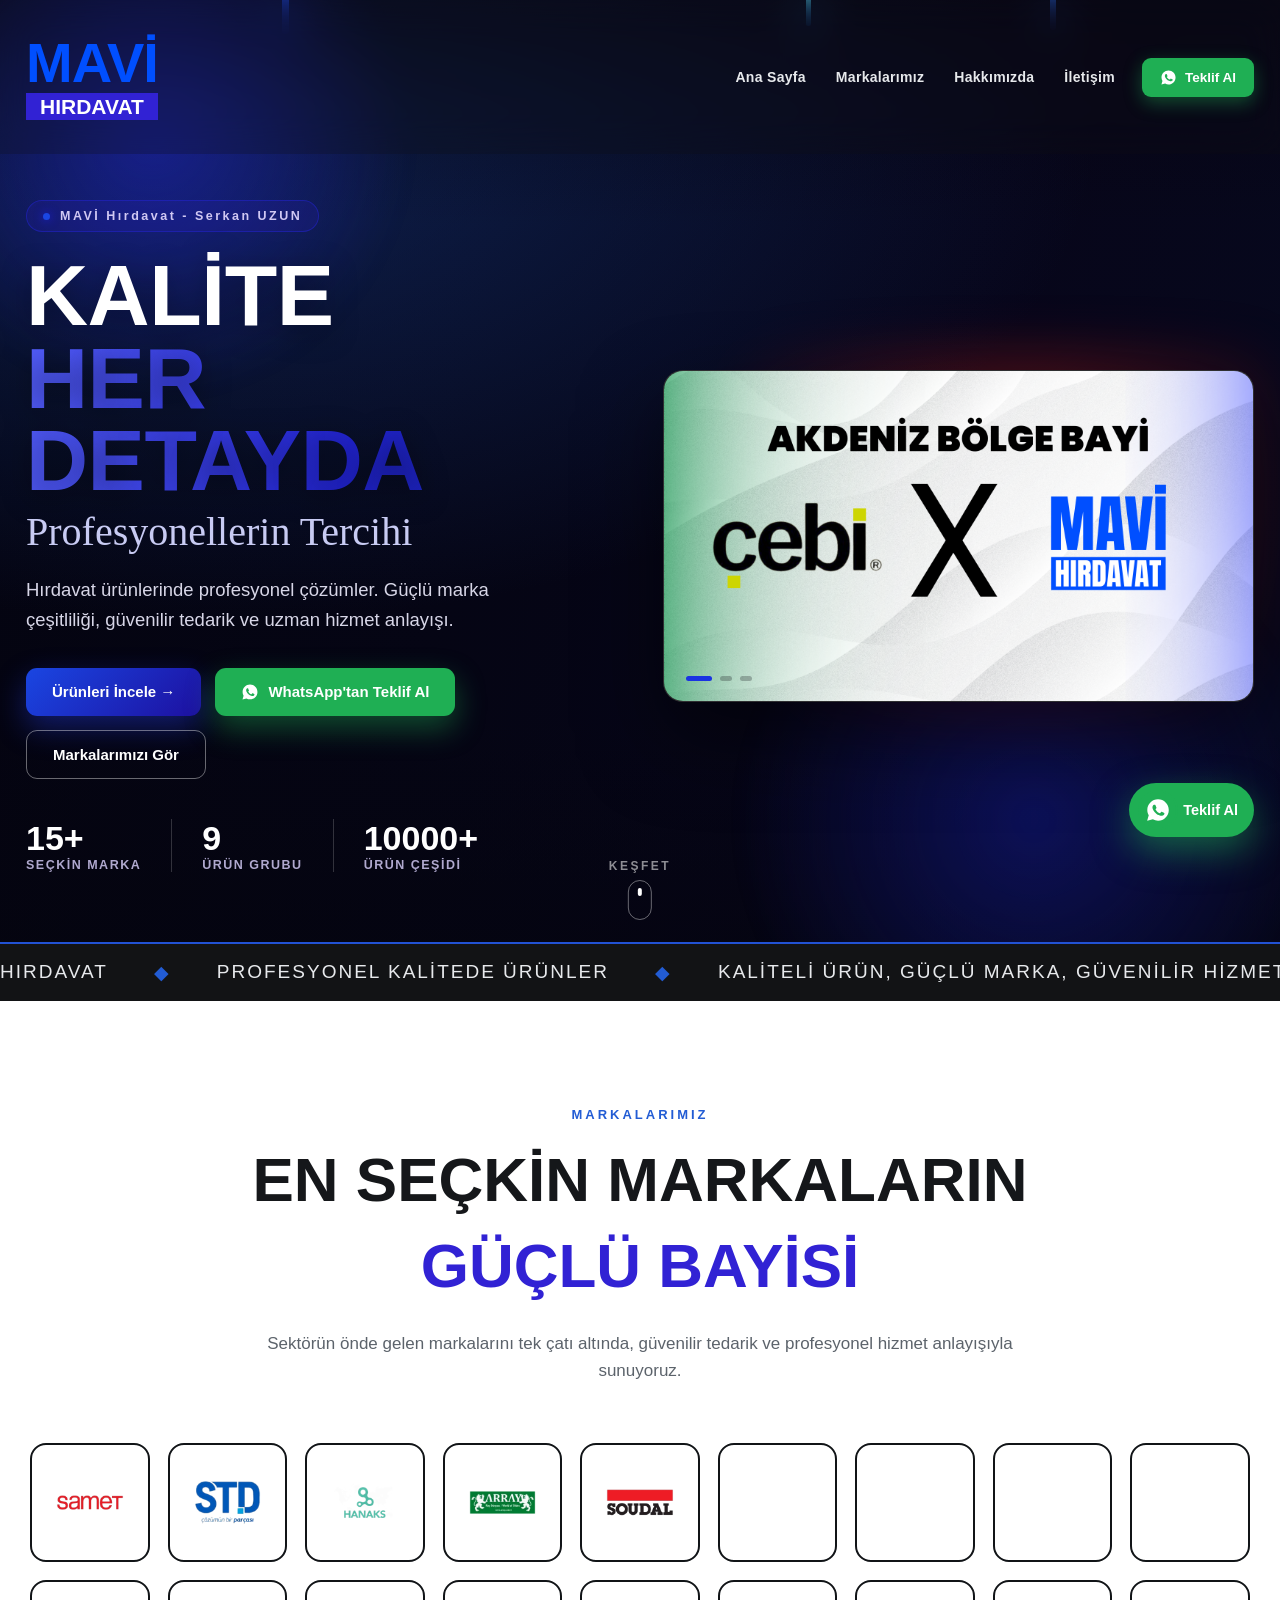
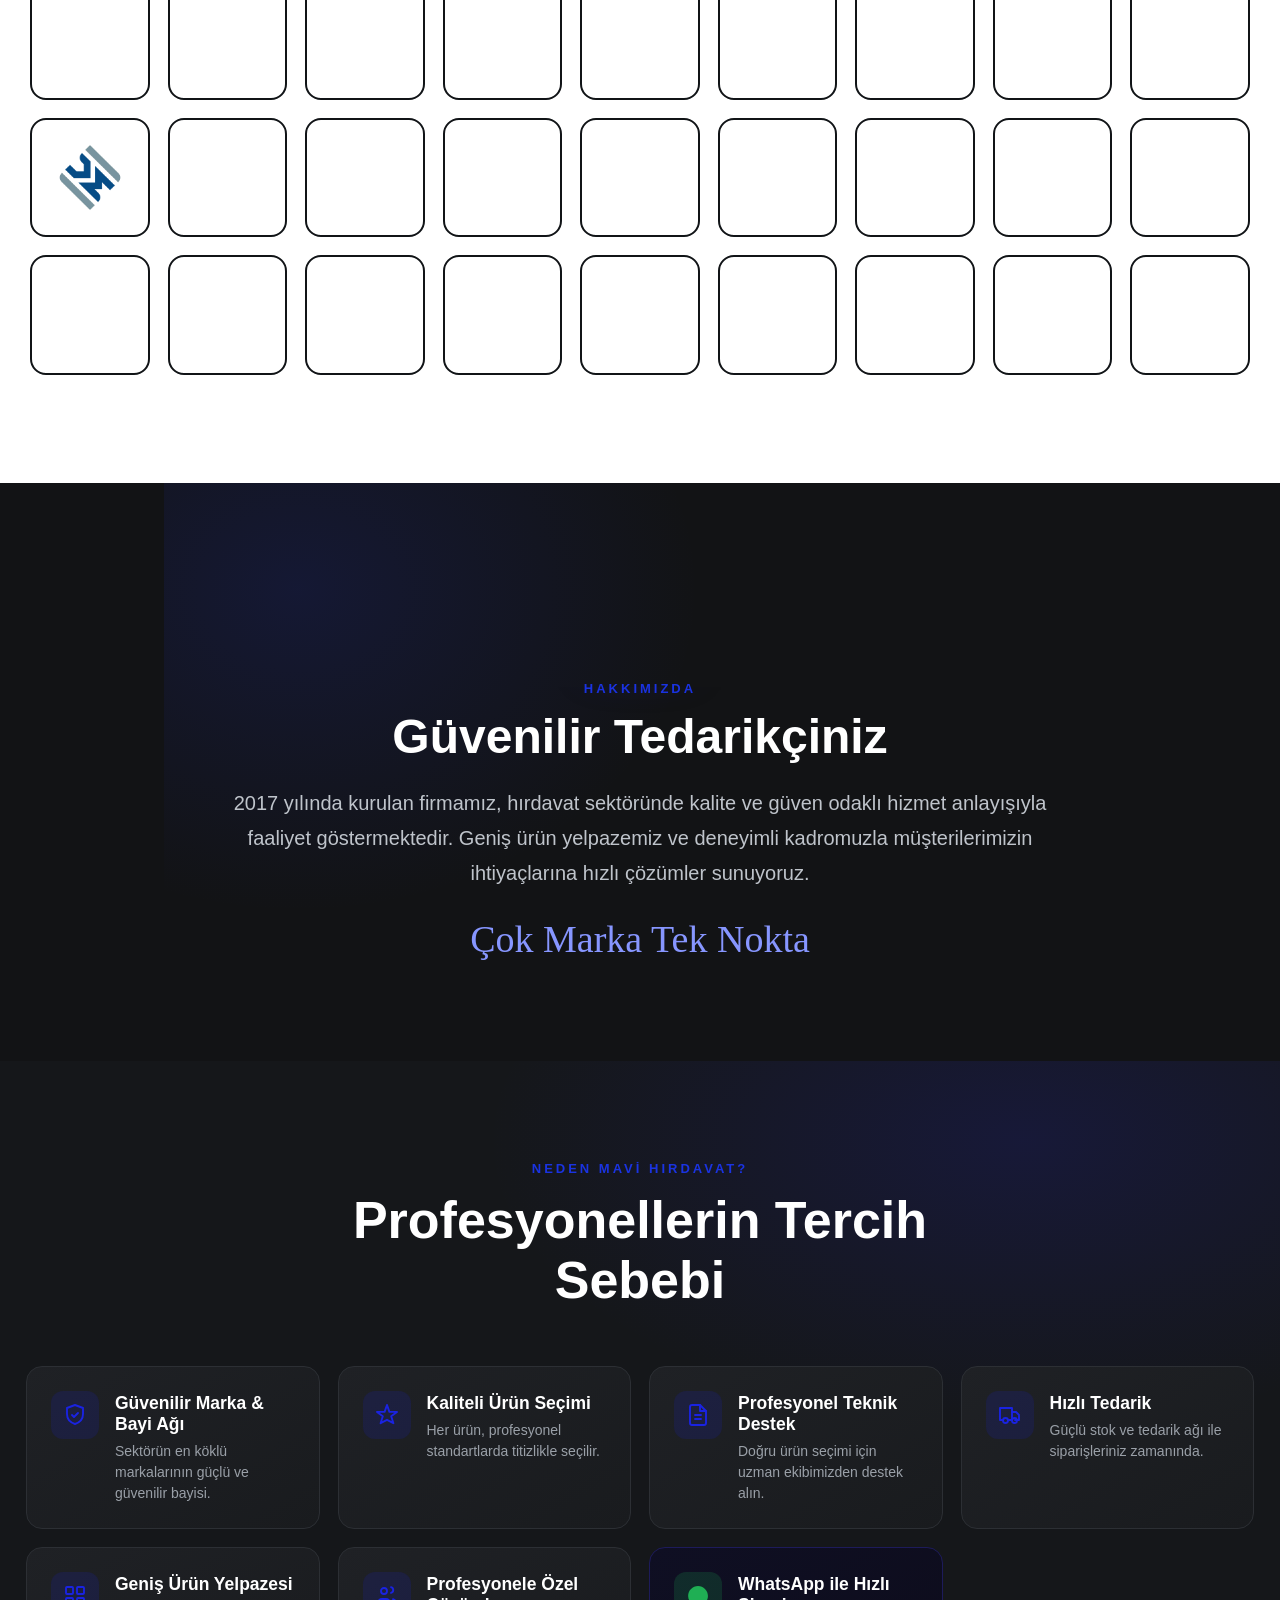
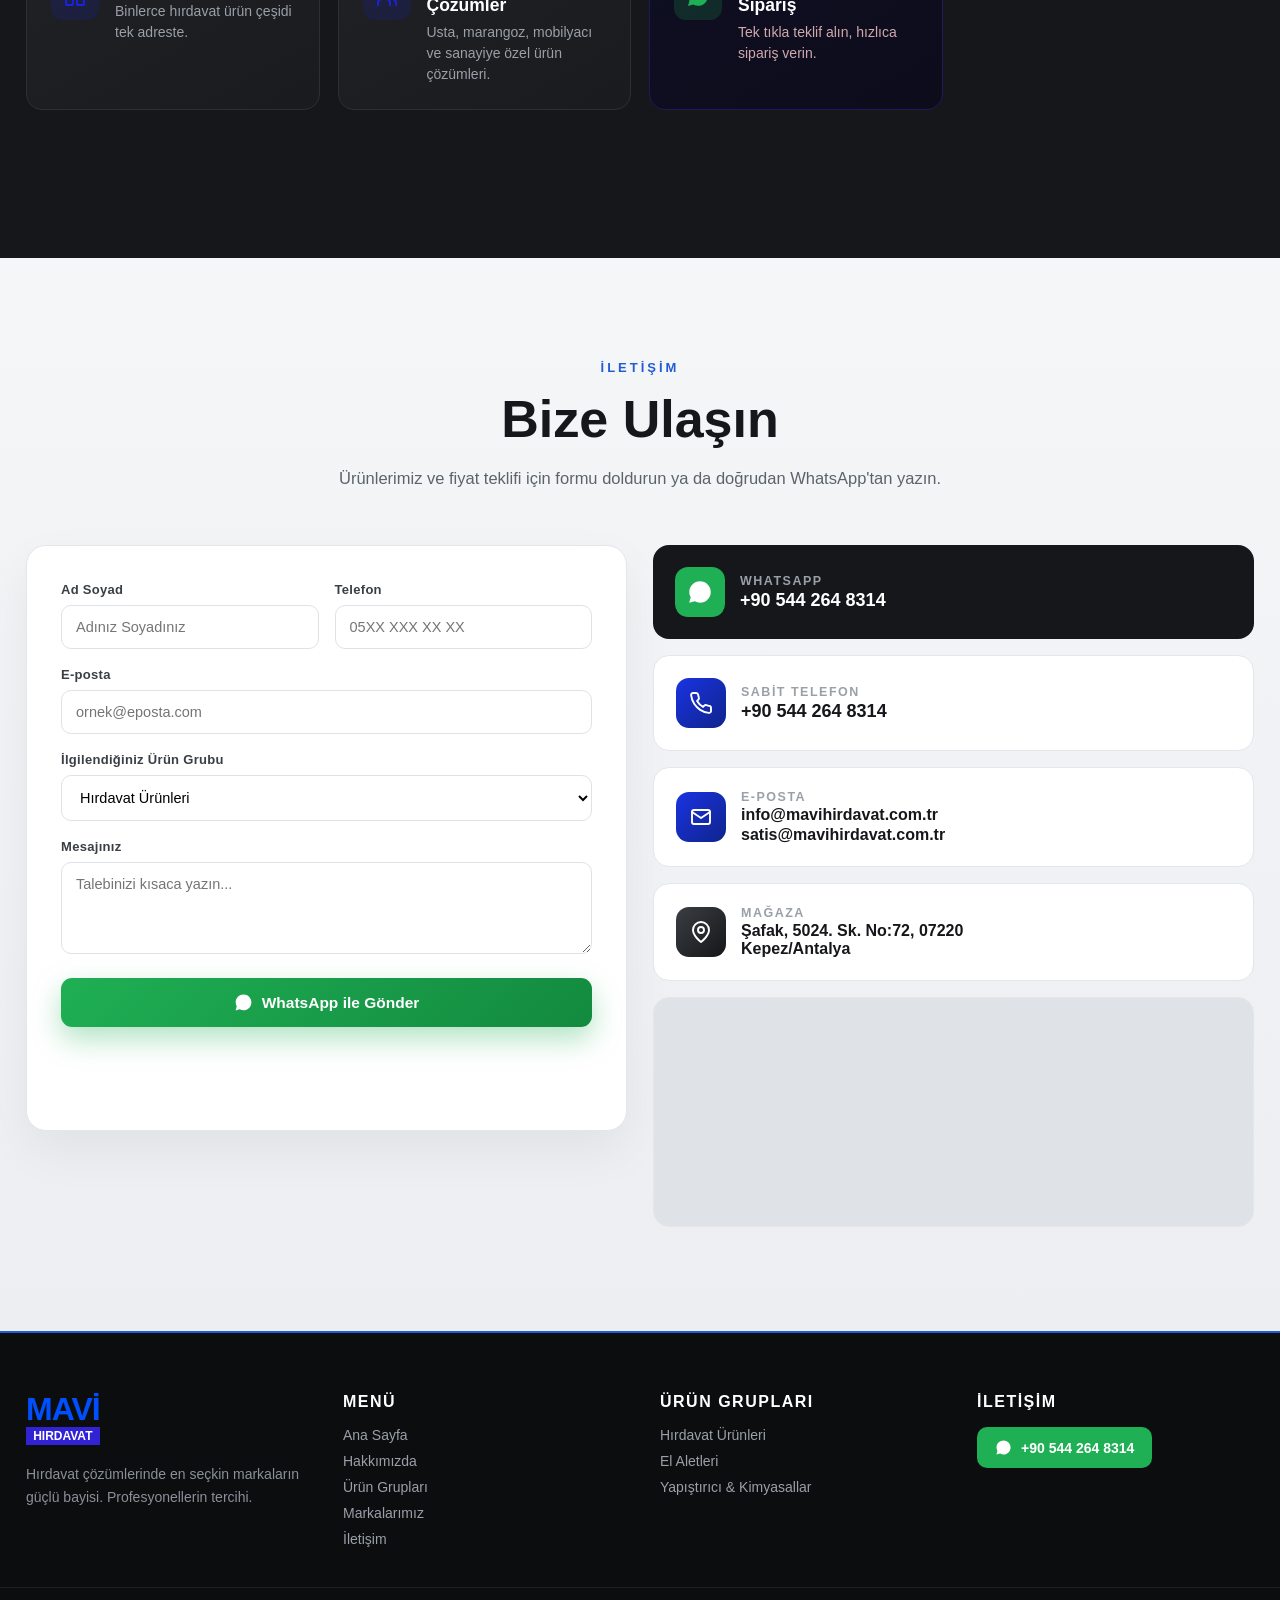
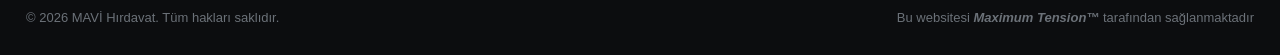
==== index.html @ cc76147e "2026/09/12 Update theme color meta tag in index.html" ====
<!DOCTYPE html>
<!--#################################-->
<!--#        Maximum Tension        #-->
<!--#################################-->
<!--#\ \ \ \-__\ \ \ \ \ \ __- \ \ \#-->
<!--# \ : \ \:!1!-_ \ \_-!1!: \ \:\ #-->
<!--#\ \:: \ \ \ \ \ \ \ \ \ \ \:: \#-->
<!--# \ :!: \ \:\:: : : \:\ ::::!:\ #-->
<!--#\ \ :!:: :!:!1:!:!::1:::!!!:\ \#-->
<!--# \ \::!::!!1001010!:!11!!::\ \ #-->
<!--#\ \ :!1!!11000000000011!!:\ \ \#-->
<!--# \ \ ::::!!!1!!1!!!1!!!::\ \ \ #-->
<!--#\ \ \ \ ::::!::!:::!::::\ \ \ \#-->
<!--#################################-->
<!--# . . . Page: index . . . . . . #-->
<!--# Programmer: Teoman Deniz. . . #-->
<!--#_______________________________#-->
<!--#| Copyright | Maximum Tension |#-->
<!--#|___________|_________________|#-->
<!--#|   License | MIT             |#-->
<!--#|___________|_________________|#-->
<!--#|    Create | 2026/09/12      |#-->
<!--#|___________|_________________|#-->
<!--#|    Update | 2026/09/12      |#-->
<!--#|___________|_________________|#-->
<!--#################################-->
<html lang="tr">
 <head>
  <meta charset="utf-8"/>
  <meta http-equiv="content-type" content="text/html; charset=utf-8"/>
  <meta http-equiv="content-language" content="en"/>
  <meta http-equiv="x-ua-compatible" content="ie=11"/>
  <meta name="viewport" content="width=device-width, initial-scale=1.0"/>
  <meta name="title" content="Mavi Hırdavat | Hırdavat ve Yapı Malzemeleri"/>
  <title>Mavi Hırdavat | Hırdavat ve Yapı Malzemeleri</title>
  <meta name="robots" content="all"/>
  <meta name="distribution" content="global"/>
  <meta name="rating" content="general"/>
  <meta name="revisit-after" content="1"/>
  <meta name="keywords" content="mavi hırdavat, hırdavat Antalya, Antalya hırdavat, hırdavat malzemeleri, yapı malzemeleri Antalya, el aletleri Antalya, inşaat malzemeleri, kilitler, kapı kolları, mobilya aksesuarları, vida ve bağlantı elemanları, hırdavat ürünleri"/>
  <meta name="description" content="Mavi Hırdavat, Antalya'da kaliteli hırdavat, el aletleri, yapı malzemeleri, kapı kolları, kilitler ve mobilya aksesuarları sunar. Ürünlerimizi keşfedin ve bizimle iletişime geçin."/>
  <meta name="copyright" content="© 2026, Mavi Hırdavat All Rights Reserved."/>
  <meta name="author" content="Teoman Deniz"/>
  <meta name="generator" content="mavihirdavat.com.tr"/>
  <link ID="favicon" rel="icon" type="image/x-icon" href="favicons/favicon.ico"/>
  <meta name="theme-color" media="(prefers-color-scheme: light)" content="#1F36F2"/>
  <meta name="theme-color" media="(prefers-color-scheme: dark)" content="#140EC2"/>
  <link rel="manifest" href="favicons/manifest.json" crossorigin="use-credentials"/>
  <meta name="mobile-web-app-capable" content="yes"/>
  <meta name="theme-color" content="#1F36F2"/>
  <meta name="application-name" content="Mavi Hırdavat"/>
  <link rel="apple-touch-icon" sizes="1024x1024" href="favicons/favicon-1024x1024.png"/>
  <meta name="apple-mobile-web-app-capable" content="yes"/>
  <meta name="apple-mobile-web-app-status-bar-style" content="black-translucent"/>
  <meta name="apple-mobile-web-app-title" content="Mavi Hırdavat"/>
  <link rel="apple-touch-startup-image" media="(device-width: 320px) and (device-height: 568px) and (-webkit-device-pixel-ratio: 2) and (orientation: portrait)" href="favicons/apple-touch-startup-image-640x1136.png"/>
  <link rel="apple-touch-startup-image" media="(device-width: 320px) and (device-height: 568px) and (-webkit-device-pixel-ratio: 2) and (orientation: landscape)" href="favicons/apple-touch-startup-image-1136x640.png"/>
  <link rel="apple-touch-startup-image" media="(device-width: 375px) and (device-height: 667px) and (-webkit-device-pixel-ratio: 2) and (orientation: portrait)" href="favicons/apple-touch-startup-image-750x1334.png"/>
  <link rel="apple-touch-startup-image" media="(device-width: 375px) and (device-height: 667px) and (-webkit-device-pixel-ratio: 2) and (orientation: landscape)" href="favicons/apple-touch-startup-image-1334x750.png"/>
  <link rel="apple-touch-startup-image" media="(device-width: 375px) and (device-height: 812px) and (-webkit-device-pixel-ratio: 3) and (orientation: portrait)" href="favicons/apple-touch-startup-image-1125x2436.png"/>
  <link rel="apple-touch-startup-image" media="(device-width: 375px) and (device-height: 812px) and (-webkit-device-pixel-ratio: 3) and (orientation: landscape)" href="favicons/apple-touch-startup-image-2436x1125.png"/>
  <link rel="apple-touch-startup-image" media="(device-width: 390px) and (device-height: 844px) and (-webkit-device-pixel-ratio: 3) and (orientation: portrait)" href="favicons/apple-touch-startup-image-1170x2532.png"/>
  <link rel="apple-touch-startup-image" media="(device-width: 390px) and (device-height: 844px) and (-webkit-device-pixel-ratio: 3) and (orientation: landscape)" href="favicons/apple-touch-startup-image-2532x1170.png"/>
  <link rel="apple-touch-startup-image" media="(device-width: 393px) and (device-height: 852px) and (-webkit-device-pixel-ratio: 3) and (orientation: portrait)" href="favicons/apple-touch-startup-image-1179x2556.png"/>
  <link rel="apple-touch-startup-image" media="(device-width: 393px) and (device-height: 852px) and (-webkit-device-pixel-ratio: 3) and (orientation: landscape)" href="favicons/apple-touch-startup-image-2556x1179.png"/>
  <link rel="apple-touch-startup-image" media="(device-width: 414px) and (device-height: 896px) and (-webkit-device-pixel-ratio: 2) and (orientation: portrait)" href="favicons/apple-touch-startup-image-828x1792.png"/>
  <link rel="apple-touch-startup-image" media="(device-width: 414px) and (device-height: 896px) and (-webkit-device-pixel-ratio: 2) and (orientation: landscape)" href="favicons/apple-touch-startup-image-1792x828.png"/>
  <link rel="apple-touch-startup-image" media="(device-width: 414px) and (device-height: 896px) and (-webkit-device-pixel-ratio: 3) and (orientation: portrait)" href="favicons/apple-touch-startup-image-1242x2688.png"/>
  <link rel="apple-touch-startup-image" media="(device-width: 414px) and (device-height: 896px) and (-webkit-device-pixel-ratio: 3) and (orientation: landscape)" href="favicons/apple-touch-startup-image-2688x1242.png"/>
  <link rel="apple-touch-startup-image" media="(device-width: 414px) and (device-height: 736px) and (-webkit-device-pixel-ratio: 3) and (orientation: portrait)" href="favicons/apple-touch-startup-image-1242x2208.png"/>
  <link rel="apple-touch-startup-image" media="(device-width: 414px) and (device-height: 736px) and (-webkit-device-pixel-ratio: 3) and (orientation: landscape)" href="favicons/apple-touch-startup-image-2208x1242.png"/>
  <link rel="apple-touch-startup-image" media="(device-width: 428px) and (device-height: 926px) and (-webkit-device-pixel-ratio: 3) and (orientation: portrait)" href="favicons/apple-touch-startup-image-1284x2778.png"/>
  <link rel="apple-touch-startup-image" media="(device-width: 428px) and (device-height: 926px) and (-webkit-device-pixel-ratio: 3) and (orientation: landscape)" href="favicons/apple-touch-startup-image-2778x1284.png"/>
  <link rel="apple-touch-startup-image" media="(device-width: 430px) and (device-height: 932px) and (-webkit-device-pixel-ratio: 3) and (orientation: portrait)" href="favicons/apple-touch-startup-image-1290x2796.png"/>
  <link rel="apple-touch-startup-image" media="(device-width: 430px) and (device-height: 932px) and (-webkit-device-pixel-ratio: 3) and (orientation: landscape)" href="favicons/apple-touch-startup-image-2796x1290.png"/>
  <link rel="apple-touch-startup-image" media="(device-width: 744px) and (device-height: 1133px) and (-webkit-device-pixel-ratio: 2) and (orientation: portrait)" href="favicons/apple-touch-startup-image-1488x2266.png"/>
  <link rel="apple-touch-startup-image" media="(device-width: 744px) and (device-height: 1133px) and (-webkit-device-pixel-ratio: 2) and (orientation: landscape)" href="favicons/apple-touch-startup-image-2266x1488.png"/>
  <link rel="apple-touch-startup-image" media="(device-width: 768px) and (device-height: 1024px) and (-webkit-device-pixel-ratio: 2) and (orientation: portrait)" href="favicons/apple-touch-startup-image-1536x2048.png"/>
  <link rel="apple-touch-startup-image" media="(device-width: 768px) and (device-height: 1024px) and (-webkit-device-pixel-ratio: 2) and (orientation: landscape)" href="favicons/apple-touch-startup-image-2048x1536.png"/>
  <link rel="apple-touch-startup-image" media="(device-width: 810px) and (device-height: 1080px) and (-webkit-device-pixel-ratio: 2) and (orientation: portrait)" href="favicons/apple-touch-startup-image-1620x2160.png"/>
  <link rel="apple-touch-startup-image" media="(device-width: 810px) and (device-height: 1080px) and (-webkit-device-pixel-ratio: 2) and (orientation: landscape)" href="favicons/apple-touch-startup-image-2160x1620.png"/>
  <link rel="apple-touch-startup-image" media="(device-width: 820px) and (device-height: 1080px) and (-webkit-device-pixel-ratio: 2) and (orientation: portrait)" href="favicons/apple-touch-startup-image-1640x2160.png"/>
  <link rel="apple-touch-startup-image" media="(device-width: 820px) and (device-height: 1080px) and (-webkit-device-pixel-ratio: 2) and (orientation: landscape)" href="favicons/apple-touch-startup-image-2160x1640.png"/>
  <link rel="apple-touch-startup-image" media="(device-width: 834px) and (device-height: 1194px) and (-webkit-device-pixel-ratio: 2) and (orientation: portrait)" href="favicons/apple-touch-startup-image-1668x2388.png"/>
  <link rel="apple-touch-startup-image" media="(device-width: 834px) and (device-height: 1194px) and (-webkit-device-pixel-ratio: 2) and (orientation: landscape)" href="favicons/apple-touch-startup-image-2388x1668.png"/>
  <link rel="apple-touch-startup-image" media="(device-width: 834px) and (device-height: 1112px) and (-webkit-device-pixel-ratio: 2) and (orientation: portrait)" href="favicons/apple-touch-startup-image-1668x2224.png"/>
  <link rel="apple-touch-startup-image" media="(device-width: 834px) and (device-height: 1112px) and (-webkit-device-pixel-ratio: 2) and (orientation: landscape)" href="favicons/apple-touch-startup-image-2224x1668.png"/>
  <link rel="apple-touch-startup-image" media="(device-width: 1024px) and (device-height: 1366px) and (-webkit-device-pixel-ratio: 2) and (orientation: portrait)" href="favicons/apple-touch-startup-image-2048x2732.png"/>
  <link rel="apple-touch-startup-image" media="(device-width: 1024px) and (device-height: 1366px) and (-webkit-device-pixel-ratio: 2) and (orientation: landscape)" href="favicons/apple-touch-startup-image-2732x2048.png"/>
  <link rel="yandex-tableau-widget" href="favicons/yandex-browser-manifest.json"/>
  <meta name="twitter:card" content="summary_large_image"/>
  <meta name="twitter:title" content="Mavi Hırdavat"/>
  <meta name="twitter:description" content="Mavi Hırdavat, Antalya'da kaliteli hırdavat ve ekipmanlar"/>
  <meta name="twitter:image" content="favicons/thumbnail.png"/>
  <meta name="twitter:image:alt" content="Mavi Hırdavat, Antalya'da kaliteli hırdavat ve ekipmanlar"/>
  <meta property="og:description" content="Mavi Hırdavat, Antalya'da kaliteli hırdavat ve ekipmanlar"/>
  <meta property="og:type" content="website"/>
  <meta property="og:title" content="Mavi Hırdavat"/>
  <meta property="og:site_name" content="mavihirdavat.com.tr"/>
  <meta property="og:url" content=""/>
  <meta property="og:image" content="favicons/thumbnail.png"/>
  <meta property="og:image:alt" content="Mavi Hırdavat, Antalya'da kaliteli hırdavat, el aletleri, yapı malzemeleri, kapı kolları, kilitler ve mobilya aksesuarları sunar. Ürünlerimizi keşfedin ve bizimle iletişime geçin."/>
  <meta property="og:locale" content="en_US"/>
  <link rel="apple-touch-icon" href="favicons/apple-icon-57x57.png"/>
  <link rel="apple-touch-icon" sizes="57x57" href="favicons/apple-icon-57x57.png"/>
  <link rel="apple-touch-icon" sizes="60x60" href="favicons/apple-icon-60x60.png"/>
  <link rel="apple-touch-icon" sizes="72x72" href="favicons/apple-icon-72x72.png"/>
  <link rel="apple-touch-icon" sizes="76x76" href="favicons/apple-icon-76x76.png"/>
  <link rel="apple-touch-icon" sizes="114x114" href="favicons/apple-icon-114x114.png"/>
  <link rel="apple-touch-icon" sizes="120x120" href="favicons/apple-icon-120x120.png"/>
  <link rel="apple-touch-icon" sizes="144x144" href="favicons/apple-icon-144x144.png"/>
  <link rel="apple-touch-icon" sizes="152x152" href="favicons/apple-icon-152x152.png"/>
  <link rel="apple-touch-icon" sizes="167x167" href="favicons/apple-icon-167x167.png"/>
  <link rel="apple-touch-icon" sizes="180x180" href="favicons/apple-icon-180x180.png"/>
  <link id="favicon_16" rel="icon" type="image/png" href="favicons/favicon-16x16.png"/>
  <link id="favicon_16_shortcut" rel="shortcut icon" href="favicons/favicon-16x16.png"/>
  <link id="favicon_16_sizes" rel="icon" type="image/png" sizes="16x16" href="favicons/favicon-16x16.png"/>
  <link id="favicon_32" rel="icon" type="image/png" sizes="32x32" href="favicons/favicon-32x32.png"/>
  <link rel="icon" type="image/png" sizes="48x48" href="favicons/favicon-48x48.png"/>
  <link rel="icon" type="image/png" sizes="96x96" href="favicons/favicon-96x96.png"/>
  <link rel="icon" type="image/png" sizes="144x144" href="favicons/favicon-144x144.png"/>
  <link rel="icon" type="image/png" sizes="192x192" href="favicons/favicon-192x192.png"/>
  <link rel="icon" type="image/png" sizes="256x256" href="favicons/favicon-256x256.png"/>
  <link rel="icon" type="image/png" sizes="384x384" href="favicons/favicon-384x384.png"/>
  <link rel="icon" type="image/png" sizes="512x512" href="favicons/favicon-512x512.png"/>
  <link rel="icon" type="image/png" sizes="1024x1024" href="favicons/favicon-1024x1024.png"/>
  <meta name="msapplication-TileColor" content="#1F36F2"/>
  <meta name="msapplication-TitleImage" content="favicons/favicon-144x144.png"/>
  <meta name="msapplication-config" content="favicons/browserconfig.xml">
  <link rel="preload" as="image" href="assets/hero1.png" fetchpriority="high"/>
  <link rel="stylesheet" href="css/fonts/oswald.css"/>
  <link rel="stylesheet" href="css/fonts/manrope.css"/>
  <link rel="stylesheet" href="css/fonts/great_vibes.css"/>
  <link rel="stylesheet" href="style.css"/>
  <!--[if IE]>
   <script type="text/javascript" src="js/IE.js"></script>
  <![endif]-->
  <!--[if !IE]>-->
   <script type="text/javascript" src="js/JS.js"></script>
  <!--<![endif]-->
  <script type="text/javascript" src="lang.js"></script>
 </head>
 <body id="body">
  <h1 class="seo">Mavi Hırdavat | Antalya Hırdavat ve Yapı Malzemeleri</h1>
  <div class="page">
   <header id="header" class="header">
    <div class="header_inner">
     <a class="logo" href="#anasayfa">
      <span class="logo_text">
       <span class="logo_title">MAVİ</span>
       <span class="logo_subtitle">HIRDAVAT</span>
      </span>
     </a>
     <nav class="nav">
      <a class="nav_link" href="#anasayfa">Ana Sayfa</a>
      <a class="nav_link" href="#markalar">Markalarımız</a>
      <a class="nav_link" href="#hakkimizda">Hakkımızda</a>
      <a class="nav_link" href="#iletisim">İletişim</a>
      <a class="nav_whatsapp whatsapp_link" href="https://wa.me/905442648314" target="_blank">
       <svg width="17" height="17" viewBox="0 0 24 24" fill="#FFF"><path d="M12.04 2C6.58 2 2.13 6.45 2.13 11.91c0 1.75.46 3.45 1.32 4.95L2 22l5.25-1.38c1.45.79 3.08 1.21 4.79 1.21 5.46 0 9.91-4.45 9.91-9.91C21.95 6.45 17.5 2 12.04 2zm5.8 14.02c-.24.68-1.4 1.3-1.94 1.34-.5.05-.97.24-3.26-.68-2.76-1.09-4.5-3.92-4.64-4.1-.13-.18-1.11-1.48-1.11-2.82 0-1.34.7-2 .95-2.27.24-.27.53-.34.71-.34.18 0 .36 0 .51.01.16.01.39-.06.6.46.24.55.81 1.9.88 2.04.07.14.12.3.02.48-.09.18-.14.3-.27.46-.14.16-.29.36-.41.48-.14.14-.28.29-.12.56.16.27.71 1.17 1.53 1.9 1.05.94 1.94 1.23 2.21 1.37.27.14.43.12.59-.07.16-.18.68-.79.86-1.07.18-.27.36-.22.6-.13.24.09 1.55.73 1.81.86.27.14.45.2.51.31.07.11.07.64-.17 1.32z"/></svg>
       Teklif Al
      </a>
     </nav>
     <button class="burger" aria-label="Menü" onclick="javascript:toggle_menu();">
      <span class="burger_line"></span>
      <span class="burger_line"></span>
      <span class="burger_line"></span>
     </button>
    </div>
   </header>
   <div class="mobile_menu">
    <button class="mobile_menu_close" aria-label="Kapat" onclick="javascript:toggle_menu();">×</button>
    <a class="mobile_menu_link" href="#anasayfa" onclick="javascript:close_menu();">ANA SAYFA</a>
    <a class="mobile_menu_link" href="#hakkimizda" onclick="javascript:close_menu();">HAKKIMIZDA</a>
    <a class="mobile_menu_link" href="#markalar" onclick="javascript:close_menu();">ÜRÜN GRUPLARI</a>
    <a class="mobile_menu_link" href="#markalar" onclick="javascript:close_menu();">MARKALARIMIZ</a>
    <a class="mobile_menu_link" href="#galeri" onclick="javascript:close_menu();">GALERİ</a>
    <a class="mobile_menu_link" href="#iletisim" onclick="javascript:close_menu();">İLETİŞİM</a>
   </div>
   <section id="anasayfa" class="hero">
    <div class="hero_layer hero_background"></div>
    <div class="hero_layer hero_shade_1"></div>
    <div class="hero_layer hero_shade_2"></div>
    <div class="hero_layer hero_shade_3"></div>
    <div class="hero_glow hero_glow_1"></div>
    <div class="hero_glow hero_glow_2"></div>
    <div class="drip drip_1"></div>
    <div class="drip drip_2"></div>
    <div class="drip drip_3"></div>
    <div class="hero_inner">
     <div class="hero_text">
      <div class="hero_badge">
       <span class="hero_badge_dot"></span>
       <span class="hero_badge_text">MAVİ Hırdavat - Serkan UZUN</span>
      </div>
      <h1 class="hero_title">
       KALİTE<br/><span class="hero_title_accent">HER DETAYDA</span>
      </h1>
      <p class="hero_script">Profesyonellerin Tercihi</p>
      <p class="hero_lead">Hırdavat ürünlerinde profesyonel çözümler. Güçlü marka çeşitliliği, güvenilir tedarik ve uzman hizmet anlayışı.</p>
      <div class="hero_buttons">
       <a class="button button_blue" href="#markalar">Ürünleri İncele →</a>
       <a class="button button_green whatsapp_link" href="https://wa.me/905442648314" target="_blank">
        <svg width="18" height="18" viewBox="0 0 24 24" fill="#FFF"><path d="M12.04 2C6.58 2 2.13 6.45 2.13 11.91c0 1.75.46 3.45 1.32 4.95L2 22l5.25-1.38c1.45.79 3.08 1.21 4.79 1.21 5.46 0 9.91-4.45 9.91-9.91C21.95 6.45 17.5 2 12.04 2zm5.8 14.02c-.24.68-1.4 1.3-1.94 1.34-.5.05-.97.24-3.26-.68-2.76-1.09-4.5-3.92-4.64-4.1-.13-.18-1.11-1.48-1.11-2.82 0-1.34.7-2 .95-2.27.24-.27.53-.34.71-.34.18 0 .36 0 .51.01.16.01.39-.06.6.46.24.55.81 1.9.88 2.04.07.14.12.3.02.48-.09.18-.14.3-.27.46-.14.16-.29.36-.41.48-.14.14-.28.29-.12.56.16.27.71 1.17 1.53 1.9 1.05.94 1.94 1.23 2.21 1.37.27.14.43.12.59-.07.16-.18.68-.79.86-1.07.18-.27.36-.22.6-.13.24.09 1.55.73 1.81.86.27.14.45.2.51.31.07.11.07.64-.17 1.32z"/></svg>
        WhatsApp'tan Teklif Al
       </a>
       <a class="button button_ghost" href="#markalar">Markalarımızı Gör</a>
      </div>
      <div class="hero_stats">
       <div><div class="stat_value">15+</div><div class="stat_label">SEÇKİN MARKA</div></div>
       <div class="stat_divider"></div>
       <div><div class="stat_value">9</div><div class="stat_label">ÜRÜN GRUBU</div></div>
       <div class="stat_divider"></div>
       <div><div class="stat_value">10000+</div><div class="stat_label">ÜRÜN ÇEŞİDİ</div></div>
      </div>
     </div>
     <div class="hero_col">
      <div class="hero_col_glow"></div>
      <div class="hero_slider">
       <div class="hero_slides">
        <img class="hero_slide active" src="assets/hero1.png" alt="MAVİ Hırdavat bayisinde Soudal poliüretan köpük ürünleri" fetchpriority="high"/>
        <img class="hero_slide" src="assets/hero2.png" alt="MAVİ Hırdavat bayisinde Hanaks mobilya menteşesi"/>
        <img class="hero_slide" src="assets/hero3.png" alt="MAVİ Hırdavat bayisinde Soma Fix silikon ve yapıştırıcı ürünleri"/>
       </div>
       <div class="hero_dots">
        <button class="hero_dot active" aria-label="1" onclick="javascript:go_gallery(0);"></button>
        <button class="hero_dot" aria-label="2" onclick="javascript:go_gallery(1);"></button>
        <button class="hero_dot" aria-label="3" onclick="javascript:go_gallery(2);"></button>
       </div>
      </div>
     </div>
    </div>
    <div class="scroll_hint">
     <span class="scroll_hint_text">KEŞFET</span>
     <div class="scroll_mouse"><div class="scroll_wheel"></div></div>
    </div>
   </section>
   <div class="marquee">
    <div class="marquee_track">
     <div class="marquee_group">
      <span>HIRDAVAT</span><span class="marquee_diamond">◆</span>
      <span>PROFESYONEL KALİTEDE ÜRÜNLER</span><span class="marquee_diamond">◆</span>
      <span>KALİTELİ ÜRÜN, GÜÇLÜ MARKA, GÜVENİLİR HİZMET</span><span class="marquee_diamond">◆</span>
      <span>EN SEÇKİN MARKALARIN GÜÇLÜ BAYİSİ</span><span class="marquee_diamond">◆</span>
     </div>
     <div class="marquee_group" aria-hidden="true">
      <span>HIRDAVAT</span><span class="marquee_diamond">◆</span>
      <span>PROFESYONEL KALİTEDE ÜRÜNLER</span><span class="marquee_diamond">◆</span>
      <span>KALİTELİ ÜRÜN, GÜÇLÜ MARKA, GÜVENİLİR HİZMET</span><span class="marquee_diamond">◆</span>
      <span>EN SEÇKİN MARKALARIN GÜÇLÜ BAYİSİ</span><span class="marquee_diamond">◆</span>
     </div>
    </div>
   </div>
   <section id="markalar" class="brands">
    <div class="brands_inner">
     <div class="brands_head reveal">
      <span class="eyebrow">MARKALARIMIZ</span>
      <h2 class="brands_title">EN SEÇKİN MARKALARIN<br/><span class="brands_title_accent">GÜÇLÜ BAYİSİ</span></h2>
      <p class="brands_desc">Sektörün önde gelen markalarını tek çatı altında, güvenilir tedarik ve profesyonel hizmet anlayışıyla sunuyoruz.</p>
     </div>
     <div class="brand_grid">
      <div class="brand_tile reveal">
       <img class="brand_logo" src="assets/brands/samet.png" alt="Samet markası logosu - MAVİ Hırdavat bayisi" loading="lazy" decoding="async" onerror="javascript:DOM.CLASS.ADD(this.parentNode, 'no_logo');"/>
       <span class="brand_name">Samet</span>
      </div>
      <div class="brand_tile reveal">
       <img class="brand_logo" src="assets/brands/std.png" alt="STD markası logosu - MAVİ Hırdavat bayisi" loading="lazy" decoding="async" onerror="javascript:DOM.CLASS.ADD(this.parentNode, 'no_logo');"/>
       <span class="brand_name">STD</span>
      </div>
      <div class="brand_tile reveal">
       <img class="brand_logo" src="assets/brands/hanaks.png" alt="Hanaks markası logosu - MAVİ Hırdavat bayisi" loading="lazy" decoding="async" onerror="javascript:DOM.CLASS.ADD(this.parentNode, 'no_logo');"/>
       <span class="brand_name">Hanaks</span>
      </div>
      <div class="brand_tile reveal">
       <img class="brand_logo" src="assets/brands/array.png" alt="Array markası logosu - MAVİ Hırdavat bayisi" loading="lazy" decoding="async" onerror="javascript:DOM.CLASS.ADD(this.parentNode, 'no_logo');"/>
       <span class="brand_name">Array</span>
      </div>
      <div class="brand_tile reveal">
       <img class="brand_logo" src="assets/brands/soudal.png" alt="Soudal markası logosu - MAVİ Hırdavat bayisi" loading="lazy" decoding="async" onerror="javascript:DOM.CLASS.ADD(this.parentNode, 'no_logo');"/>
       <span class="brand_name">Soudal</span>
      </div>
      <div class="brand_tile reveal">
       <img class="brand_logo" src="assets/brands/soma.png" alt="Soma markası logosu - MAVİ Hırdavat bayisi" loading="lazy" decoding="async" onerror="javascript:DOM.CLASS.ADD(this.parentNode, 'no_logo');"/>
       <span class="brand_name">Soma</span>
      </div>
      <div class="brand_tile reveal">
       <img class="brand_logo" src="assets/brands/apel.png" alt="Apel markası logosu - MAVİ Hırdavat bayisi" loading="lazy" decoding="async" onerror="javascript:DOM.CLASS.ADD(this.parentNode, 'no_logo');"/>
       <span class="brand_name">Apel</span>
      </div>
      <div class="brand_tile reveal">
       <img class="brand_logo" src="assets/brands/roma.png" alt="Roma markası logosu - MAVİ Hırdavat bayisi" loading="lazy" decoding="async" onerror="javascript:DOM.CLASS.ADD(this.parentNode, 'no_logo');"/>
       <span class="brand_name">Roma</span>
      </div>
      <div class="brand_tile reveal">
       <img class="brand_logo" src="assets/brands/kraft.png" alt="Kraft markası logosu - MAVİ Hırdavat bayisi" loading="lazy" decoding="async" onerror="javascript:DOM.CLASS.ADD(this.parentNode, 'no_logo');"/>
       <span class="brand_name">Kraft</span>
      </div>
      <div class="brand_tile reveal">
       <img class="brand_logo" src="assets/brands/minnes.png" alt="Minnes markası logosu - MAVİ Hırdavat bayisi" loading="lazy" decoding="async" onerror="javascript:DOM.CLASS.ADD(this.parentNode, 'no_logo');"/>
       <span class="brand_name">Minnes</span>
      </div>
      <div class="brand_tile reveal">
       <img class="brand_logo" src="assets/brands/albatur.png" alt="Albatur markası logosu - MAVİ Hırdavat bayisi" loading="lazy" decoding="async" onerror="javascript:DOM.CLASS.ADD(this.parentNode, 'no_logo');"/>
       <span class="brand_name">Albatur</span>
      </div>
      <div class="brand_tile reveal">
       <img class="brand_logo" src="assets/brands/nks.png" alt="NKS markası logosu - MAVİ Hırdavat bayisi" loading="lazy" decoding="async" onerror="javascript:DOM.CLASS.ADD(this.parentNode, 'no_logo');"/>
       <span class="brand_name">NKS</span>
      </div>
      <div class="brand_tile reveal">
       <img class="brand_logo" src="assets/brands/erkul.png" alt="Erkul markası logosu - MAVİ Hırdavat bayisi" loading="lazy" decoding="async" onerror="javascript:DOM.CLASS.ADD(this.parentNode, 'no_logo');"/>
       <span class="brand_name">Erkul</span>
      </div>
      <div class="brand_tile reveal">
       <img class="brand_logo" src="assets/brands/rtrmax.png" alt="RTRMAX markası logosu - MAVİ Hırdavat bayisi" loading="lazy" decoding="async" onerror="javascript:DOM.CLASS.ADD(this.parentNode, 'no_logo');"/>
       <span class="brand_name">RTRMAX</span>
      </div>
      <div class="brand_tile reveal">
       <img class="brand_logo" src="assets/brands/huzur.png" alt="Huzur markası logosu - MAVİ Hırdavat bayisi" loading="lazy" decoding="async" onerror="javascript:DOM.CLASS.ADD(this.parentNode, 'no_logo');"/>
       <span class="brand_name">Huzur</span>
      </div>
      <div class="brand_tile reveal">
       <img class="brand_logo" src="assets/brands/dcon.png" alt="Dcon markası logosu - MAVİ Hırdavat bayisi" loading="lazy" decoding="async" onerror="javascript:DOM.CLASS.ADD(this.parentNode, 'no_logo');"/>
       <span class="brand_name">Dcon</span>
      </div>
      <div class="brand_tile reveal">
       <img class="brand_logo" src="assets/brands/metali.png" alt="Metali markası logosu - MAVİ Hırdavat bayisi" loading="lazy" decoding="async" onerror="javascript:DOM.CLASS.ADD(this.parentNode, 'no_logo');"/>
       <span class="brand_name">Metali</span>
      </div>
      <div class="brand_tile reveal">
       <img class="brand_logo" src="assets/brands/canex.png" alt="Canex markası logosu - MAVİ Hırdavat bayisi" loading="lazy" decoding="async" onerror="javascript:DOM.CLASS.ADD(this.parentNode, 'no_logo');"/>
       <span class="brand_name">Canex</span>
      </div>
      <div class="brand_tile reveal">
       <img class="brand_logo" src="assets/brands/whitedaisy.png" alt="White Daisy markası logosu - MAVİ Hırdavat bayisi" loading="lazy" decoding="async" onerror="javascript:DOM.CLASS.ADD(this.parentNode, 'no_logo');"/>
       <span class="brand_name">White Daisy</span>
      </div>
      <div class="brand_tile reveal">
       <img class="brand_logo" src="assets/brands/freud.png" alt="Freud markası logosu - MAVİ Hırdavat bayisi" loading="lazy" decoding="async" onerror="javascript:DOM.CLASS.ADD(this.parentNode, 'no_logo');"/>
       <span class="brand_name">Freud</span>
      </div>
      <div class="brand_tile reveal">
       <img class="brand_logo" src="assets/brands/okcu.png" alt="Okçu markası logosu - MAVİ Hırdavat bayisi" loading="lazy" decoding="async" onerror="javascript:DOM.CLASS.ADD(this.parentNode, 'no_logo');"/>
       <span class="brand_name">Okçu</span>
      </div>
      <div class="brand_tile reveal">
       <img class="brand_logo" src="assets/brands/selectron.png" alt="Selectron markası logosu - MAVİ Hırdavat bayisi" loading="lazy" decoding="async" onerror="javascript:DOM.CLASS.ADD(this.parentNode, 'no_logo');"/>
       <span class="brand_name">Selectron</span>
      </div>
      <div class="brand_tile reveal">
       <img class="brand_logo" src="assets/brands/grogh.png" alt="Grogh markası logosu - MAVİ Hırdavat bayisi" loading="lazy" decoding="async" onerror="javascript:DOM.CLASS.ADD(this.parentNode, 'no_logo');"/>
       <span class="brand_name">Grogh</span>
      </div>
      <div class="brand_tile reveal">
       <img class="brand_logo" src="assets/brands/stech.png" alt="Stech markası logosu - MAVİ Hırdavat bayisi" loading="lazy" decoding="async" onerror="javascript:DOM.CLASS.ADD(this.parentNode, 'no_logo');"/>
       <span class="brand_name">Stech</span>
      </div>
      <div class="brand_tile reveal">
       <img class="brand_logo" src="assets/brands/milwaukee.png" alt="Milwaukee markası logosu - MAVİ Hırdavat bayisi" loading="lazy" decoding="async" onerror="javascript:DOM.CLASS.ADD(this.parentNode, 'no_logo');"/>
       <span class="brand_name">Milwaukee</span>
      </div>
      <div class="brand_tile reveal">
       <img class="brand_logo" src="assets/brands/cebi.png" alt="çebi markası logosu - MAVİ Hırdavat bayisi" loading="lazy" decoding="async" onerror="javascript:DOM.CLASS.ADD(this.parentNode, 'no_logo');"/>
       <span class="brand_name">Çebi</span>
      </div>
      <div class="brand_tile reveal">
       <img class="brand_logo" src="assets/brands/ozpa.png" alt="Özpa markası logosu - MAVİ Hırdavat bayisi" loading="lazy" decoding="async" onerror="javascript:DOM.CLASS.ADD(this.parentNode, 'no_logo');"/>
       <span class="brand_name">Özpa</span>
      </div>
      <div class="brand_tile reveal">
       <img class="brand_logo" src="assets/brands/kale_kilit.png" alt="Kale Kilit markası logosu - MAVİ Hırdavat bayisi" loading="lazy" decoding="async" onerror="javascript:DOM.CLASS.ADD(this.parentNode, 'no_logo');"/>
       <span class="brand_name">Kale Kilit</span>
      </div>

      <div class="brand_tile reveal">
       <img class="brand_logo" src="assets/brands/sofuoglu.png" alt="Sofuoglu markası logosu - MAVİ Hırdavat bayisi" loading="lazy" decoding="async" onerror="javascript:DOM.CLASS.ADD(this.parentNode, 'no_logo');"/>
       <span class="brand_name">Sofuoglu</span>
      </div>
      <div class="brand_tile reveal">
       <img class="brand_logo" src="assets/brands/citech.png" alt="CiTech markası logosu - MAVİ Hırdavat bayisi" loading="lazy" decoding="async" onerror="javascript:DOM.CLASS.ADD(this.parentNode, 'no_logo');"/>
       <span class="brand_name">CiTech</span>
      </div>
      <div class="brand_tile reveal">
       <img class="brand_logo" src="assets/brands/seca.png" alt="Seca markası logosu - MAVİ Hırdavat bayisi" loading="lazy" decoding="async" onerror="javascript:DOM.CLASS.ADD(this.parentNode, 'no_logo');"/>
       <span class="brand_name">Seca</span>
      </div>
      <div class="brand_tile reveal">
       <img class="brand_logo" src="assets/brands/blum.png" alt="blum markası logosu - MAVİ Hırdavat bayisi" loading="lazy" decoding="async" onerror="javascript:DOM.CLASS.ADD(this.parentNode, 'no_logo');"/>
       <span class="brand_name">blum</span>
      </div>
      <div class="brand_tile reveal">
       <img class="brand_logo" src="assets/brands/erax.png" alt="erax markası logosu - MAVİ Hırdavat bayisi" loading="lazy" decoding="async" onerror="javascript:DOM.CLASS.ADD(this.parentNode, 'no_logo');"/>
       <span class="brand_name">erax</span>
      </div>
      <div class="brand_tile reveal">
       <img class="brand_logo" src="assets/brands/selsil.png" alt="Selsil markası logosu - MAVİ Hırdavat bayisi" loading="lazy" decoding="async" onerror="javascript:DOM.CLASS.ADD(this.parentNode, 'no_logo');"/>
       <span class="brand_name">Selsil</span>
      </div>
      <div class="brand_tile reveal">
       <img class="brand_logo" src="assets/brands/linax.png" alt="Linax markası logosu - MAVİ Hırdavat bayisi" loading="lazy" decoding="async" onerror="javascript:DOM.CLASS.ADD(this.parentNode, 'no_logo');"/>
       <span class="brand_name">Linax</span>
      </div>
      <div class="brand_tile reveal">
       <img class="brand_logo" src="assets/brands/dooraks.png" alt="DoorAKS markası logosu - MAVİ Hırdavat bayisi" loading="lazy" decoding="async" onerror="javascript:DOM.CLASS.ADD(this.parentNode, 'no_logo');"/>
       <span class="brand_name">DoorAKS</span>
      </div>
      <!--
      <div class="brand_tile reveal">
       <img class="brand_logo" src="assets/brands/@@@.png" alt="@@@ markası logosu - MAVİ Hırdavat bayisi" loading="lazy" decoding="async" onerror="javascript:DOM.CLASS.ADD(this.parentNode, 'no_logo');"/>
       <span class="brand_name">@@@</span>
      </div>
      -->
     </div>
    </div>
   </section>
   <section id="hakkimizda" class="about">
    <div class="about_glow"></div>
    <div class="about_inner">
     <img class="about_logo reveal" src="assets/logo-mark.png" alt="MAVİ Hırdavat kurumsal logo" width="89" height="74" loading="lazy" decoding="async"/>
     <span class="about_eyebrow reveal">HAKKIMIZDA</span>
     <h2 class="about_title reveal">Güvenilir Tedarikçiniz</h2>
     <p class="about_text reveal">2017 yılında kurulan firmamız, hırdavat sektöründe kalite ve güven odaklı hizmet anlayışıyla faaliyet göstermektedir. Geniş ürün yelpazemiz ve deneyimli kadromuzla müşterilerimizin ihtiyaçlarına hızlı çözümler sunuyoruz.</p>
     <p class="about_script reveal">Çok Marka Tek Nokta</p>
    </div>
   </section>
   <section class="why">
    <div class="why_glow"></div>
    <div class="container">
     <div class="why_head reveal">
      <span class="eyebrow eyebrow_light">NEDEN MAVİ HIRDAVAT?</span>
      <h2 class="section_title section_title_light">Profesyonellerin Tercih Sebebi</h2>
     </div>
     <div class="feature_grid">
      <div class="feature reveal">
       <div class="feature_icon"><svg width="24" height="24" viewBox="0 0 24 24" fill="none" stroke="#1A23E2" stroke-width="1.9" stroke-linecap="round" stroke-linejoin="round"><path d="M12 2 4 5v6c0 5 3.5 8.5 8 10 4.5-1.5 8-5 8-10V5l-8-3z"/><path d="m9 12 2 2 4-4"/></svg></div>
       <div><h3 class="feature_title">Güvenilir Marka &amp; Bayi Ağı</h3><p class="feature_text">Sektörün en köklü markalarının güçlü ve güvenilir bayisi.</p></div>
      </div>
      <div class="feature reveal">
       <div class="feature_icon"><svg width="24" height="24" viewBox="0 0 24 24" fill="none" stroke="#1A23E2" stroke-width="1.9" stroke-linecap="round" stroke-linejoin="round"><path d="m12 2 2.4 6.9H22l-5.8 4.3 2.2 7L12 16.8 5.6 20.2l2.2-7L2 8.9h7.6z"/></svg></div>
       <div><h3 class="feature_title">Kaliteli Ürün Seçimi</h3><p class="feature_text">Her ürün, profesyonel standartlarda titizlikle seçilir.</p></div>
      </div>
      <div class="feature reveal">
       <div class="feature_icon"><svg width="24" height="24" viewBox="0 0 24 24" fill="none" stroke="#1A23E2" stroke-width="1.9" stroke-linecap="round" stroke-linejoin="round"><path d="M9 12h6"/><path d="M9 16h6"/><path d="M14 2H6a2 2 0 0 0-2 2v16a2 2 0 0 0 2 2h12a2 2 0 0 0 2-2V8z"/><path d="M14 2v6h6"/></svg></div>
       <div><h3 class="feature_title">Profesyonel Teknik Destek</h3><p class="feature_text">Doğru ürün seçimi için uzman ekibimizden destek alın.</p></div>
      </div>
      <div class="feature reveal">
       <div class="feature_icon"><svg width="24" height="24" viewBox="0 0 24 24" fill="none" stroke="#1A23E2" stroke-width="1.9" stroke-linecap="round" stroke-linejoin="round"><path d="M10 17h4V5H2v12h3"/><path d="M14 9h4l3 3v5h-4"/><circle cx="7.5" cy="17.5" r="2.5"/><circle cx="16.5" cy="17.5" r="2.5"/></svg></div>
       <div><h3 class="feature_title">Hızlı Tedarik</h3><p class="feature_text">Güçlü stok ve tedarik ağı ile siparişleriniz zamanında.</p></div>
      </div>
      <div class="feature reveal">
       <div class="feature_icon"><svg width="24" height="24" viewBox="0 0 24 24" fill="none" stroke="#1A23E2" stroke-width="1.9" stroke-linecap="round" stroke-linejoin="round"><rect x="3" y="3" width="7" height="7" rx="1"/><rect x="14" y="3" width="7" height="7" rx="1"/><rect x="3" y="14" width="7" height="7" rx="1"/><rect x="14" y="14" width="7" height="7" rx="1"/></svg></div>
       <div><h3 class="feature_title">Geniş Ürün Yelpazesi</h3><p class="feature_text">Binlerce hırdavat ürün çeşidi tek adreste.</p></div>
      </div>
      <div class="feature reveal">
       <div class="feature_icon"><svg width="24" height="24" viewBox="0 0 24 24" fill="none" stroke="#1A23E2" stroke-width="1.9" stroke-linecap="round" stroke-linejoin="round"><circle cx="9" cy="7" r="3"/><path d="M3 21v-2a4 4 0 0 1 4-4h4a4 4 0 0 1 4 4v2"/><path d="M16 3.1a3 3 0 0 1 0 5.8"/><path d="M21 21v-2a4 4 0 0 0-3-3.85"/></svg></div>
       <div><h3 class="feature_title">Profesyonele Özel Çözümler</h3><p class="feature_text">Usta, marangoz, mobilyacı ve sanayiye özel ürün çözümleri.</p></div>
      </div>
      <div class="feature feature_whatsapp reveal">
       <div class="feature_icon feature_icon_green"><svg width="24" height="24" viewBox="0 0 24 24" fill="#1FAF54"><path d="M12.04 2C6.58 2 2.13 6.45 2.13 11.91c0 1.75.46 3.45 1.32 4.95L2 22l5.25-1.38c1.45.79 3.08 1.21 4.79 1.21 5.46 0 9.91-4.45 9.91-9.91C21.95 6.45 17.5 2 12.04 2z"/></svg></div>
       <div><h3 class="feature_title">WhatsApp ile Hızlı Sipariş</h3><p class="feature_text feature_text_pink">Tek tıkla teklif alın, hızlıca sipariş verin.</p></div>
      </div>
     </div>
    </div>
   </section>
   <section id="iletisim" class="contact">
    <div class="container">
     <div class="contact_head reveal">
      <span class="eyebrow">İLETİŞİM</span>
      <h2 class="section_title">Bize Ulaşın</h2>
      <p class="contact_desc">Ürünlerimiz ve fiyat teklifi için formu doldurun ya da doğrudan WhatsApp'tan yazın.</p>
     </div>
     <div class="contact_grid">
      <div class="contact_form reveal">
       <div class="form_row">
        <label class="field">
         <span class="field_label">Ad Soyad</span>
         <input type="text" id="form_name" class="field_input field_editable" placeholder="Adınız Soyadınız" oninput="javascript:update_form_link();"/>
        </label>
        <label class="field">
         <span class="field_label">Telefon</span>
         <input type="text" id="form_phone" class="field_input field_editable" placeholder="05XX XXX XX XX" oninput="javascript:update_form_link();"/>
        </label>
       </div>
       <label class="field field_spaced">
        <span class="field_label">E-posta</span>
        <input type="text" id="form_email" class="field_input field_editable" placeholder="ornek@eposta.com" oninput="javascript:update_form_link();"/>
       </label>
       <label class="field field_spaced">
        <span class="field_label">İlgilendiğiniz Ürün Grubu</span>
        <select id="form_group" class="field_input field_select" onchange="javascript:update_form_link();">
         <option>Hırdavat Ürünleri</option>
         <option>Mobilya Aksesuarları</option>
         <option>Yapıştırıcı ve Kimyasallar</option>
         <option>El Aletleri</option>
         <option>Elektrikli El Aletleri</option>
         <option>Vida, Civata ve Bağlantı</option>
         <option>Fırça, Rulo ve Ekipman</option>
         <option>Ray, Menteşe ve Kapak</option>
        </select>
       </label>
       <label class="field field_spaced">
        <span class="field_label">Mesajınız</span>
        <textarea id="form_message" class="field_input field_editable field_textarea" placeholder="Talebinizi kısaca yazın..." rows="4" oninput="javascript:update_form_link();"></textarea>
       </label>
       <a id="form_whatsapp_link" class="form_submit" href="https://wa.me/905442648314" target="_blank">
        <svg width="19" height="19" viewBox="0 0 24 24" fill="#FFF"><path d="M12.04 2C6.58 2 2.13 6.45 2.13 11.91c0 1.75.46 3.45 1.32 4.95L2 22l5.25-1.38c1.45.79 3.08 1.21 4.79 1.21 5.46 0 9.91-4.45 9.91-9.91C21.95 6.45 17.5 2 12.04 2z"/></svg>
        WhatsApp ile Gönder
       </a>
      </div>
      <div class="contact_info reveal">
       <a class="info_card info_card_dark info_link whatsapp_link" href="https://wa.me/905442648314" target="_blank">
        <div class="info_icon info_icon_green"><svg width="26" height="26" viewBox="0 0 24 24" fill="#FFF"><path d="M12.04 2C6.58 2 2.13 6.45 2.13 11.91c0 1.75.46 3.45 1.32 4.95L2 22l5.25-1.38c1.45.79 3.08 1.21 4.79 1.21 5.46 0 9.91-4.45 9.91-9.91C21.95 6.45 17.5 2 12.04 2z"/></svg></div>
        <div><div class="info_label">WHATSAPP</div><div class="info_value info_value_light">+90 544 264 8314</div></div>
       </a>
       <a class="info_card info_link" href="tel:+905442648314">
        <div class="info_icon info_icon_red"><svg width="24" height="24" viewBox="0 0 24 24" fill="none" stroke="#FFF" stroke-width="1.9" stroke-linecap="round" stroke-linejoin="round"><path d="M22 16.92v3a2 2 0 0 1-2.18 2 19.8 19.8 0 0 1-8.63-3.07 19.5 19.5 0 0 1-6-6 19.8 19.8 0 0 1-3.07-8.67A2 2 0 0 1 4.11 2h3a2 2 0 0 1 2 1.72c.13.96.36 1.9.7 2.81a2 2 0 0 1-.45 2.11L8.09 9.91a16 16 0 0 0 6 6l1.27-1.27a2 2 0 0 1 2.11-.45c.91.34 1.85.57 2.81.7A2 2 0 0 1 22 16.92z"/></svg></div>
        <div><div class="info_label">SABİT TELEFON</div><div class="info_value">+90 544 264 8314</div></div>
       </a>
       <a class="info_card info_link" href="mailto:info@mavihirdavat.com.tr">
        <div class="info_icon info_icon_red"><svg width="24" height="24" viewBox="0 0 24 24" fill="none" stroke="#FFF" stroke-width="1.9" stroke-linecap="round" stroke-linejoin="round"><rect x="3" y="5" width="18" height="14" rx="2"/><path d="m3 7 9 6 9-6"/></svg></div>
        <div><div class="info_label">E-POSTA</div><div class="info_value info_value_small">info@mavihirdavat.com.tr</div><div class="info_value info_value_small">satis@mavihirdavat.com.tr</div></div>
       </a>
       <div class="info_card addr_card">
        <div class="info_icon info_icon_dark"><svg width="24" height="24" viewBox="0 0 24 24" fill="none" stroke="#FFF" stroke-width="1.9" stroke-linecap="round" stroke-linejoin="round"><path d="M20 10c0 6-8 12-8 12s-8-6-8-12a8 8 0 0 1 16 0z"/><circle cx="12" cy="10" r="3"/></svg></div> 
        <div class="info_body"><div class="info_label">MAĞAZA</div><div class="info_value info_value_small">Şafak, 5024. Sk. No:72, 07220 Kepez/Antalya</div></div>
        <div class="info_body"></div>
       </div>
       <div class="map">
        <iframe class="map_frame" title="MAVİ Hırdavat - Konum" src="https://www.google.com/maps/embed?pb=!1m18!1m12!1m3!1d398.7189636072924!2d30.6345011918203!3d36.920200498296204!2m3!1f0!2f0!3f0!3m2!1i1024!2i768!4f13.1!3m3!1m2!1s0x14c38f00040683d5%3A0xa8ddd4373f32003f!2sMAV%C4%B0%20HIRDAVAT!5e0!3m2!1sen!2str!4v1789201022074!5m2!1sen!2str" loading="lazy" referrerpolicy="no-referrer-when-downgrade"></iframe>
       </div>
      </div>
     </div>
    </div>
   </section>
   <footer class="footer">
    <div class="footer_grid">
     <div>
      <div class="footer_logo">
       <div class="footer_logo_text"><div class="footer_logo_title">MAVİ</div><div class="footer_logo_subtitle">HIRDAVAT</div></div>
      </div>
      <p class="footer_about">Hırdavat çözümlerinde en seçkin markaların güçlü bayisi. Profesyonellerin tercihi.</p>
     </div>
     <div>
      <h3 class="footer_title">MENÜ</h3>
      <div class="footer_links">
       <a class="footer_link" href="#anasayfa">Ana Sayfa</a>
       <a class="footer_link" href="#hakkimizda">Hakkımızda</a>
       <a class="footer_link" href="#markalar">Ürün Grupları</a>
       <a class="footer_link" href="#markalar">Markalarımız</a>
       <a class="footer_link" href="#iletisim">İletişim</a>
      </div>
     </div>
     <div>
      <h3 class="footer_title">ÜRÜN GRUPLARI</h3>
      <div class="footer_links">
       <a class="footer_link" href="#markalar">Hırdavat Ürünleri</a>
       <a class="footer_link" href="#markalar">El Aletleri</a>
       <a class="footer_link" href="#markalar">Yapıştırıcı &amp; Kimyasallar</a>
      </div>
     </div>
     <div>
      <h3 class="footer_title">İLETİŞİM</h3>
      <a class="footer_whatsapp whatsapp_link" href="https://wa.me/905442648314" target="_blank">
       <svg width="17" height="17" viewBox="0 0 24 24" fill="#FFF"><path d="M12.04 2C6.58 2 2.13 6.45 2.13 11.91c0 1.75.46 3.45 1.32 4.95L2 22l5.25-1.38c1.45.79 3.08 1.21 4.79 1.21 5.46 0 9.91-4.45 9.91-9.91C21.95 6.45 17.5 2 12.04 2z"/></svg>
       +90 544 264 8314
      </a>
     </div>
    </div>
    <div class="footer_bottom">
     <span class="footer_note">© <span id="year_date"></span> MAVİ Hırdavat. Tüm hakları saklıdır.</span>
     <span class="footer_note">Bu websitesi <b>Maximum Tension™</b> tarafından sağlanmaktadır</span>
    </div>
   </footer>
   <a class="floating_whatsapp whatsapp_link" href="https://wa.me/905442648314" target="_blank" aria-label="WhatsApp'tan Teklif Al">
    <span class="floating_icon">
     <span class="floating_ring"></span>
     <svg width="26" height="26" viewBox="0 0 24 24" fill="#FFF"><path d="M12.04 2C6.58 2 2.13 6.45 2.13 11.91c0 1.75.46 3.45 1.32 4.95L2 22l5.25-1.38c1.45.79 3.08 1.21 4.79 1.21 5.46 0 9.91-4.45 9.91-9.91C21.95 6.45 17.5 2 12.04 2zm5.8 14.02c-.24.68-1.4 1.3-1.94 1.34-.5.05-.97.24-3.26-.68-2.76-1.09-4.5-3.92-4.64-4.1-.13-.18-1.11-1.48-1.11-2.82 0-1.34.7-2 .95-2.27.24-.27.53-.34.71-.34.18 0 .36 0 .51.01.16.01.39-.06.6.46.24.55.81 1.9.88 2.04.07.14.12.3.02.48-.09.18-.14.3-.27.46-.14.16-.29.36-.41.48-.14.14-.28.29-.12.56.16.27.71 1.17 1.53 1.9 1.05.94 1.94 1.23 2.21 1.37.27.14.43.12.59-.07.16-.18.68-.79.86-1.07.18-.27.36-.22.6-.13.24.09 1.55.73 1.81.86.27.14.45.2.51.31.07.11.07.64-.17 1.32z"/></svg>
    </span>
    <span class="floating_label">Teklif Al</span>
   </a>
  </div>
  <script type="text/javascript" src="script.js"></script>
 </body>
</html>
---- css/fonts/oswald.css ----
/******************************************************************************\
# CSS - oswald                                   #       Maximum Tension       #
################################################################################
#                                                #      -__            __-     #
# Teoman Deniz                                   #  :    :!1!-_    _-!1!:    : #
# maximum-tension.com                            #  ::                      :: #
#                                                #  :!:    : :: : :  :  ::::!: #
# +.....................++.....................+ #   :!:: :!:!1:!:!::1:::!!!:  #
# : C - Maximum Tension :: Create - 2026/09/12 : #   ::!::!!1001010!:!11!!::   #
# :---------------------::---------------------: #   :!1!!11000000000011!!:    #
# : License - MIT       :: Update - 2026/09/12 : #    ::::!!!1!!1!!!1!!!::     #
# +.....................++.....................+ #       ::::!::!:::!::::      #
\******************************************************************************/

@font-face
{
	          src: url("oswald/oswald.woff2") format("woff2");
	   font-style: normal;
	  font-family: "oswald";
	  font-weight: 200 700;
	 font-display: swap;
	unicode-range: U+0000-00FF,U+0131,U+0152-0153,U+02BB-02BC,U+02C6,U+02DA,U+02DC,U+0304,U+0308,U+0329,U+2000-206F,U+20AC,U+2122,U+2191,U+2193,U+2212,U+2215,U+FEFF,U+FFFD;
}

@font-face
{
	          src: url("oswald/oswald_ext.woff2") format("woff2");
	   font-style: normal;
	  font-family: "oswald";
	  font-weight: 200 700;
	 font-display: swap;
	unicode-range: U+0100-02BA,U+02BD-02C5,U+02C7-02CC,U+02CE-02D7,U+02DD-02FF,U+0304,U+0308,U+0329,U+1D00-1DBF,U+1E00-1E9F,U+1EF2-1EFF,U+2020,U+20A0-20AB,U+20AD-20C0,U+2113,U+2C60-2C7F,U+A720-A7FF;
}
---- css/fonts/manrope.css ----
/******************************************************************************\
# CSS - manrope                                  #       Maximum Tension       #
################################################################################
#                                                #      -__            __-     #
# Teoman Deniz                                   #  :    :!1!-_    _-!1!:    : #
# maximum-tension.com                            #  ::                      :: #
#                                                #  :!:    : :: : :  :  ::::!: #
# +.....................++.....................+ #   :!:: :!:!1:!:!::1:::!!!:  #
# : C - Maximum Tension :: Create - 2026/09/12 : #   ::!::!!1001010!:!11!!::   #
# :---------------------::---------------------: #   :!1!!11000000000011!!:    #
# : License - MIT       :: Update - 2026/09/12 : #    ::::!!!1!!1!!!1!!!::     #
# +.....................++.....................+ #       ::::!::!:::!::::      #
\******************************************************************************/

@font-face
{
	          src: url("manrope/manrope.woff2") format("woff2");
	   font-style: normal;
	  font-family: "manrope";
	  font-weight: 200 800;
	 font-display: swap;
	unicode-range: U+0000-00FF,U+0131,U+0152-0153,U+02BB-02BC,U+02C6,U+02DA,U+02DC,U+0304,U+0308,U+0329,U+2000-206F,U+20AC,U+2122,U+2191,U+2193,U+2212,U+2215,U+FEFF,U+FFFD;
}

@font-face
{
	          src: url("manrope/manrope_ext.woff2") format("woff2");
	   font-style: normal;
	  font-family: "manrope";
	  font-weight: 200 800;
	 font-display: swap;
	unicode-range: U+0100-02BA,U+02BD-02C5,U+02C7-02CC,U+02CE-02D7,U+02DD-02FF,U+0304,U+0308,U+0329,U+1D00-1DBF,U+1E00-1E9F,U+1EF2-1EFF,U+2020,U+20A0-20AB,U+20AD-20C0,U+2113,U+2C60-2C7F,U+A720-A7FF;
}
---- css/fonts/great_vibes.css ----
/******************************************************************************\
# CSS - great_vibes                              #       Maximum Tension       #
################################################################################
#                                                #      -__            __-     #
# Teoman Deniz                                   #  :    :!1!-_    _-!1!:    : #
# maximum-tension.com                            #  ::                      :: #
#                                                #  :!:    : :: : :  :  ::::!: #
# +.....................++.....................+ #   :!:: :!:!1:!:!::1:::!!!:  #
# : C - Maximum Tension :: Create - 2026/09/12 : #   ::!::!!1001010!:!11!!::   #
# :---------------------::---------------------: #   :!1!!11000000000011!!:    #
# : License - MIT       :: Update - 2026/09/12 : #    ::::!!!1!!1!!!1!!!::     #
# +.....................++.....................+ #       ::::!::!:::!::::      #
\******************************************************************************/

@font-face
{
	          src: url("great_vibes/great_vibes.woff2") format("woff2"), url("great_vibes/great_vibes.woff") format("woff");
	   font-style: normal;
	  font-family: "great vibes";
	  font-weight: 400;
	 font-display: swap;
	unicode-range: U+0000-00FF,U+0131,U+0152-0153,U+02BB-02BC,U+02C6,U+02DA,U+02DC,U+0304,U+0308,U+0329,U+2000-206F,U+20AC,U+2122,U+2191,U+2193,U+2212,U+2215,U+FEFF,U+FFFD;
}

@font-face
{
	          src: url("great_vibes/great_vibes_ext.woff2") format("woff2"), url("great_vibes/great_vibes_ext.woff") format("woff");
	   font-style: normal;
	  font-family: "great vibes";
	  font-weight: 400;
	 font-display: swap;
	unicode-range: U+0100-02BA,U+02BD-02C5,U+02C7-02CC,U+02CE-02D7,U+02DD-02FF,U+0304,U+0308,U+0329,U+1D00-1DBF,U+1E00-1E9F,U+1EF2-1EFF,U+2020,U+20A0-20AB,U+20AD-20C0,U+2113,U+2C60-2C7F,U+A720-A7FF;
}
---- style.css ----
/******************************************************************************\
# CSS - style                                    #       Maximum Tension       #
################################################################################
#                                                #      -__            __-     #
# Teoman Deniz                                   #  :    :!1!-_    _-!1!:    : #
# maximum-tension.com                            #  ::                      :: #
#                                                #  :!:    : :: : :  :  ::::!: #
# +.....................++.....................+ #   :!:: :!:!1:!:!::1:::!!!:  #
# : C - Maximum Tension :: Create - 2026/09/12 : #   ::!::!!1001010!:!11!!::   #
# :---------------------::---------------------: #   :!1!!11000000000011!!:    #
# : License - MIT       :: Update - 2026/09/12 : #    ::::!!!1!!1!!!1!!!::     #
# +.....................++.....................+ #       ::::!::!:::!::::      #
\******************************************************************************/

*
{
	    margin: 0;
	   padding: 0;
	box-sizing: border-box;
}

html
{
	   scroll-behavior: smooth;
	scroll-padding-top: 84px;
}

body
{
	                 color: #15171A;
	            background: #0E0F11;
	            overflow-x: hidden;
	           font-family: "manrope", sans-serif;
	-webkit-font-smoothing: antialiased;
}

::-moz-selection
{
	     color: #FFF;
	background: #226ED4;
}

::selection
{
	     color: #FFF;
	background: #226ED4;
}

/* *************************** [v] SCROLL BAR [v] *************************** */
*::-webkit-scrollbar
{
	width: 12px;
}

*::-webkit-scrollbar-track
{
	background: #1B1D20;
}

*::-webkit-scrollbar-thumb
{
	   background: linear-gradient(#222ED4, #14156B);
	border-radius: 2px;
}

*::-webkit-scrollbar-thumb:hover
{
	background: linear-gradient(#626CF5, #292A96);
}

@supports (-ms-ime-align: auto)
{
	*::-webkit-scrollbar-thumb:hover
	{
		box-shadow: none !important; /* simplify the effect in edge */
	}
}
/* *************************** [^] SCROLL BAR [^] *************************** */

body h1.seo
{
	display: none;
}

.page
{
	background: #FFF;
	overflow-x: hidden;
}

.header
{
	                    top: 0;
	                   left: 0;
	                  right: 0;
	                 height: 154px;
	                z-index: 90;
	                display: flex;
	               position: fixed;
	             box-shadow: none;
	             background: rgba(18, 19, 21, 0.25);
	            align-items: center;
	        backdrop-filter: blur(10px);

	-webkit-backdrop-filter: blur(20px);
	        backdrop-filter: blur(20px);

	     -webkit-transition: background 0.35s ease, border-color 0.35s ease, box-shadow 0.35s ease, height 1s ease;
	        -moz-transition: background 0.35s ease, border-color 0.35s ease, box-shadow 0.35s ease, height 1s ease;
	          -o-transition: background 0.35s ease, border-color 0.35s ease, box-shadow 0.35s ease, height 1s ease;
	             transition: background 0.35s ease, border-color 0.35s ease, box-shadow 0.35s ease, height 1s ease;
}

.header.scrolled
{
	    height: 84px;
	box-shadow: 0 8px 30px rgba(0, 0, 0, 0.35);
	background: rgb(18 19 21 / 81%);
}

.header_inner
{
	            gap: 24px;
	          width: 100%;
	         margin: 0 auto;
	        display: flex;
	        padding: 0 26px;
	      max-width: 1320px;
	    align-items: center;
	justify-content: space-between;
}

.logo
{
	            gap: 13px;
	        display: flex;
	    align-items: center;
	text-decoration: none;
}

.logo_mark
{
	         width: auto;
	        height: 46px;

	-webkit-filter: drop-shadow(0 3px 8px rgba(42, 34, 212, 0.45));
	        filter: drop-shadow(0 3px 8px rgba(42, 34, 212, 0.45));
}

.logo_text
{
	       display: flex;
	   line-height: 1;
	flex-direction: column;
}

.logo_title
{
	             color: #004FFF;
	         font-size: 56px;
	        text-align: center;
	       font-family: "oswald", sans-serif;
	       font-weight: 900;
	    letter-spacing: -1px;

	-webkit-transition: font-size 1s ease;
	   -moz-transition: font-size 1s ease;
	     -o-transition: font-size 1s ease;
	        transition: font-size 1s ease;
}

.logo_subtitle
{
	             color: #FFF;
	           padding: 3px;
	         font-size: 21px;
	        margin-top: 2px;
	        text-align: center;
	       font-weight: 900;
	    letter-spacing: 0px;
	  background-color: #3122D4;

	-webkit-transition: font-size 1s ease;
	   -moz-transition: font-size 1s ease;
	     -o-transition: font-size 1s ease;
	        transition: font-size 1s ease;
}

.header.scrolled .logo_title
{
	font-size: 32px;
}

.header.scrolled .logo_subtitle
{
	font-size: 12px;
}

.nav
{
	        gap: 4px;
	    display: flex;
	align-items: center;
}

.nav_link
{
	             color: #E7E9EC;
	           padding: 9px 13px;
	         font-size: 14px;
	       font-weight: 600;
	     border-radius: 7px;
	    letter-spacing: 0.3px;
	   text-decoration: none;

	-webkit-transition: color 0.2s ease, background 0.2s ease;
	   -moz-transition: color 0.2s ease, background 0.2s ease;
	     -o-transition: color 0.2s ease, background 0.2s ease;
	        transition: color 0.2s ease, background 0.2s ease;
}

.nav_link:hover
{
	     color: #FFF;
	background: rgb(34 55 212 / 18%);
}

.nav_whatsapp
{
	               gap: 8px;
	             color: #FFF;
	           display: flex;
	           padding: 11px 18px;
	         font-size: 13.5px;
	        background: #1FAF54;
	        box-shadow: 0 6px 18px rgba(31, 175, 84, 0.4);
	       margin-left: 10px;
	       font-weight: 700;
	       align-items: center;
	     border-radius: 9px;
	   text-decoration: none;

	-webkit-transition: transform 0.2s ease, box-shadow 0.2s ease;
	   -moz-transition: transform 0.2s ease, box-shadow 0.2s ease;
	     -o-transition: transform 0.2s ease, box-shadow 0.2s ease;
	        transition: transform 0.2s ease, box-shadow 0.2s ease;
}

.nav_whatsapp:hover
{
	       box-shadow: 0 10px 26px rgba(31, 175, 84, 0.55);

	-webkit-transform: translateY(-2px);
	   -moz-transform: translateY(-2px);
	    -ms-transform: translateY(-2px);
	     -o-transform: translateY(-2px);
	        transform: translateY(-2px);
}

.burger
{
	            gap: 5px;
	          width: 46px;
	         height: 44px;
	         border: 1.5px solid #E7E9EC;
	         cursor: pointer;
	        display: none;
	     background: transparent;
	    align-items: center;
	  border-radius: 9px;
	 flex-direction: column;
	justify-content: center;
}

.burger_line
{
	        width: 22px;
	       height: 2.4px;
	   background: #E7E9EC;
	border-radius: 2px;
}

.mobile_menu
{
	                    gap: 6px;
	                  inset: 0;
	                display: none;
	                z-index: 95;
	               position: fixed;
	             background: rgb(9 8 12 / 97%);
	            align-items: center;
	         flex-direction: column;
	        justify-content: center;

	-webkit-backdrop-filter: blur(8px);
	        backdrop-filter: blur(8px);
}

.mobile_menu_close
{
	          top: 26px;
	        right: 26px;
	        color: #FFF;
	        width: 48px;
	       border: none;
	       height: 48px;
	       cursor: pointer;
	     position: absolute;
	    font-size: 26px;
	   background: #2225D4;
	border-radius: 50%;
}

.mobile_menu_link
{
	          color: #FFF;
	        padding: 11px;
	      font-size: 26px;
	    font-family: "oswald", sans-serif;
	 letter-spacing: 1px;
	text-decoration: none;
}

.hero
{
	    display: flex;
	    padding: 200px 0 70px;
	   overflow: hidden;
	   position: relative;
	 min-height: 100vh;
	 background: #040516;
	align-items: center;
}

.hero_layer
{
	   inset: 0;
	position: absolute;
}

.hero_background
{
	background: #06051A;
}

.hero_shade_1
{
	background: linear-gradient(100deg, rgb(4 4 16 / 96%) 0%, rgb(5 5 20 / 92%) 42%, rgb(7 6 26 / 86%) 72%, rgb(7 9 30 / 84%) 100%)
}

.hero_shade_2
{
	background: radial-gradient(120% 90% at 16% 14%, rgb(24 60 140 / 50%) 0%, transparent 58%)
}

.hero_shade_3
{
	background: linear-gradient(180deg, rgb(6 4 15 / 55%), transparent 24%, transparent 76%, rgb(4 4 15 / 65%))
}

.hero_glow
{
	     position: absolute;
	border-radius: 50%;
}

.hero_glow_1
{
	              top: -15%;
	             left: -10%;
	            width: 560px;
	           height: 560px;
	       background: radial-gradient(circle, rgb(34 37 212 / 50%), transparent 65%);

	   -webkit-filter: blur(10px);
	           filter: blur(10px);

	-webkit-animation: glow_pulse 7s ease-in-out infinite;
	   -moz-animation: glow_pulse 7s ease-in-out infinite;
	     -o-animation: glow_pulse 7s ease-in-out infinite;
	        animation: glow_pulse 7s ease-in-out infinite;
}

.hero_glow_2
{
	            right: -5%;
	            width: 620px;
	           bottom: -20%;
	           height: 620px;
	       background: radial-gradient(circle, rgb(18 26 140 / 55%), transparent 68%);

	   -webkit-filter: blur(8px);
	           filter: blur(8px);

	-webkit-animation: glow_pulse 9s ease-in-out infinite 1s;
	   -moz-animation: glow_pulse 9s ease-in-out infinite 1s;
	     -o-animation: glow_pulse 9s ease-in-out infinite 1s;
	        animation: glow_pulse 9s ease-in-out infinite 1s;
}

.drip
{
	     top: 0;
	position: absolute;
}

.drip_1
{
	             left: 22%;
	            width: 7px;
	           height: 34px;
	       background: linear-gradient(#1A46E2, #0F248C);
	    border-radius: 0 0 7px 7px;

	-webkit-animation: drip 5.5s ease-in 1s infinite;
	   -moz-animation: drip 5.5s ease-in 1s infinite;
	     -o-animation: drip 5.5s ease-in 1s infinite;
	        animation: drip 5.5s ease-in 1s infinite;
}

.drip_2
{
	             left: 63%;
	            width: 5px;
	           height: 26px;
	       background: linear-gradient(#4ECFF2, #1260C9);
	    border-radius: 0 0 6px 6px;

	-webkit-animation: drip 7s ease-in 2.4s infinite;
	   -moz-animation: drip 7s ease-in 2.4s infinite;
	     -o-animation: drip 7s ease-in 2.4s infinite;
	        animation: drip 7s ease-in 2.4s infinite;
}

.drip_3
{
	             left: 82%;
	            width: 6px;
	           height: 30px;
	       background: linear-gradient(#225CD4, #14236B);
	    border-radius: 0 0 6px 6px;

	-webkit-animation: drip 6.2s ease-in 3.6s infinite;
	   -moz-animation: drip 6.2s ease-in 3.6s infinite;
	     -o-animation: drip 6.2s ease-in 3.6s infinite;
	        animation: drip 6.2s ease-in 3.6s infinite;
}

.hero_inner
{
	                  gap: 46px;
	                width: 100%;
	               margin: 0 auto;
	              z-index: 3;
	              display: grid;
	              padding: 0 26px;
	             position: relative;
	            max-width: 1320px;
	          align-items: center;
	grid-template-columns: repeat(auto-fit, minmax(330px, 1fr));
}

.hero_text
{
	min-width: 0;
}

.hero_badge
{
	              gap: 10px;
	           border: 1px solid rgb(34 37 212 / 50%);
	          display: inline-flex;
	          padding: 8px 16px;
	       background: rgb(50 34 212 / 16%);
	      align-items: center;
	    border-radius: 30px;

	-webkit-animation: fade_up 0.7s both;
	   -moz-animation: fade_up 0.7s both;
	     -o-animation: fade_up 0.7s both;
	        animation: fade_up 0.7s both;
}

.hero_badge_dot
{
	        width: 7px;
	       height: 7px;
	   background: #1A46E2;
	   box-shadow: 0 0 10px #1A1DE2;
	border-radius: 50%;
}

.hero_badge_text
{
	         color: #D0C8F3;
	     font-size: 12.5px;
	   font-weight: 700;
	letter-spacing: 2.5px;
}

.hero_title
{
	            color: #FFF;
	           margin: 22px 0 0;
	        font-size: clamp(46px, 7vw, 86px);
	      font-family: "oswald", sans-serif;
	      font-weight: 700;
	      line-height: 0.96;
	      text-shadow: 0 6px 30px rgba(0, 0, 0, 0.4);
	   letter-spacing: -0.5px;

	-webkit-animation: fade_up 0.8s both 0.08s;
	   -moz-animation: fade_up 0.8s both 0.08s;
	     -o-animation: fade_up 0.8s both 0.08s;
	        animation: fade_up 0.8s both 0.08s;
}

.hero_title_accent
{
	                  color: transparent;
	                display: inline-block;
	               position: relative;
	             background: linear-gradient(100deg, #545fff, #2224d4 55%, #0f1e8c);

	-webkit-background-clip: text;
	        background-clip: text;
}

.hero_script
{
	            color: #C8CBF3;
	           margin: 6px 0 0;
	        font-size: clamp(28px, 4vw, 40px);
	      font-family: "great vibes", cursive;

	-webkit-animation: fade_up 0.8s both 0.14s;
	   -moz-animation: fade_up 0.8s both 0.14s;
	     -o-animation: fade_up 0.8s both 0.14s;
	        animation: fade_up 0.8s both 0.14s;
}

.hero_lead
{
	            color: #D7D6E7;
	           margin: 20px 0 0;
	        font-size: clamp(15px, 1.6vw, 18.5px);
	        max-width: 480px;
	      line-height: 1.65;

	-webkit-animation: fade_up 0.8s both 0.2s;
	   -moz-animation: fade_up 0.8s both 0.2s;
	     -o-animation: fade_up 0.8s both 0.2s;
	        animation: fade_up 0.8s both 0.2s;
}

.hero_buttons
{
	              gap: 14px;
	          display: flex;
	        flex-wrap: wrap;
	       margin-top: 32px;

	-webkit-animation: fade_up 0.8s both 0.26s;
	   -moz-animation: fade_up 0.8s both 0.26s;
	     -o-animation: fade_up 0.8s both 0.26s;
	        animation: fade_up 0.8s both 0.26s;
}

.button
{
	            gap: 9px;
	          color: #FFF;
	        display: inline-flex;
	        padding: 15px 26px;
	      font-size: 15px;
	    font-weight: 700;
	    align-items: center;
	  border-radius: 11px;
	text-decoration: none;
}

.button_blue
{
	        background: linear-gradient(135deg, #1a46e2, #1d10a0);
	        box-shadow: 0 12px 30px rgb(34 55 212 / 45%);

	-webkit-transition: transform 0.22s ease, box-shadow 0.22s ease;
	   -moz-transition: transform 0.22s ease, box-shadow 0.22s ease;
	     -o-transition: transform 0.22s ease, box-shadow 0.22s ease;
	        transition: transform 0.22s ease, box-shadow 0.22s ease;
}

.button_green
{
	        background: #1FAF54;
	        box-shadow: 0 12px 30px rgba(31, 175, 84, 0.42);

	-webkit-transition: transform 0.22s ease, box-shadow 0.22s ease;
	   -moz-transition: transform 0.22s ease, box-shadow 0.22s ease;
	     -o-transition: transform 0.22s ease, box-shadow 0.22s ease;
	        transition: transform 0.22s ease, box-shadow 0.22s ease;
}

.button_ghost
{
	            border: 1.5px solid rgba(255, 255, 255, 0.4);
	        background: transparent;

	-webkit-transition: background 0.22s ease, border-color 0.22s ease;
	   -moz-transition: background 0.22s ease, border-color 0.22s ease;
	     -o-transition: background 0.22s ease, border-color 0.22s ease;
	        transition: background 0.22s ease, border-color 0.22s ease;
}

.button_ghost:hover
{
	  background: rgba(255, 255, 255, 0.12);
	border-color: rgba(255, 255, 255, 0.7);
}

.hero_stats
{
	              gap: 30px;
	          display: flex;
	        flex-wrap: wrap;
	       margin-top: 40px;

	-webkit-animation: fade_up 0.8s both 0.32s;
	   -moz-animation: fade_up 0.8s both 0.32s;
	     -o-animation: fade_up 0.8s both 0.32s;
	        animation: fade_up 0.8s both 0.32s;
}

.stat_value
{
	      color: #FFF;
	  font-size: 34px;
	font-family: "oswald", sans-serif;
	font-weight: 700;
}

.stat_label
{
	         color: #B0A9CF;
	     font-size: 12.5px;
	   font-weight: 600;
	letter-spacing: 1.5px;
}

.stat_divider
{
	     width: 1px;
	background: rgba(255, 255, 255, 0.18);
}

.hero_col
{
	         position: relative;
	        min-width: 0;

	-webkit-animation: fade_up 1s both 0.25s;
	   -moz-animation: fade_up 1s both 0.25s;
	     -o-animation: fade_up 1s both 0.25s;
	        animation: fade_up 1s both 0.25s;
}

.hero_col_glow
{
	         inset: -6% -4%;
	      position: absolute;
	    background: radial-gradient(circle at 60% 35%, rgba(226, 35, 26, 0.4), transparent 70%);
	 border-radius: 26px;

	-webkit-filter: blur(26px);
	        filter: blur(26px);
}

.hero_slider
{
	        width: 100%;
	       border: 1px solid rgba(255, 255, 255, 0.14);
	     overflow: hidden;
	     position: relative;
	   min-height: 260px;
	   background: #0D0D0F;
	   box-shadow: 0 36px 80px rgba(0, 0, 0, 0.5);
	 aspect-ratio: 16 / 9;
	border-radius: 20px;
}

.hero_slides
{
	   inset: 0;
	position: absolute;
}

.hero_slide
{
	             inset: 0;
	             width: 100%;
	            height: 100%;
	           opacity: 0;
	           z-index: 1;
	          position: absolute;
	        object-fit: fill;
	    pointer-events: none;

	-webkit-transition: opacity 1.4s ease;
	   -moz-transition: opacity 1.4s ease;
	     -o-transition: opacity 1.4s ease;
	        transition: opacity 1.4s ease;
}

.hero_slide.active
{
	       opacity: 1;
	       z-index: 2;
	pointer-events: auto;
}

.hero_dots
{
	     gap: 8px;
	    left: 22px;
	  bottom: 20px;
	 z-index: 5;
	 display: flex;
	position: absolute;
}

.hero_dot
{
	             width: 12px;
	            border: none;
	            height: 5px;
	            cursor: pointer;
	           padding: 0;
	        background: rgba(21, 23, 26, 0.28);
	     border-radius: 3px;

	-webkit-transition: background 0.3s ease, width 0.3s ease;
	   -moz-transition: background 0.3s ease, width 0.3s ease;
	     -o-transition: background 0.3s ease, width 0.3s ease;
	        transition: background 0.3s ease, width 0.3s ease;
}

.hero_dot.active
{
	     width: 26px;
	background: #1A33E2;
}

.scroll_hint
{
	              gap: 7px;
	             left: 50%;
	           bottom: 22px;
	          z-index: 3;
	          display: flex;
	         position: absolute;
	      align-items: center;
	   flex-direction: column;

	-webkit-transform: translateX(-50%);
	   -moz-transform: translateX(-50%);
	    -ms-transform: translateX(-50%);
	     -o-transform: translateX(-50%);
	        transform: translateX(-50%);
}

.scroll_hint_text
{
	         color: rgba(255, 255, 255, 0.55);
	     font-size: 12px;
	   font-weight: 600;
	letter-spacing: 2.5px;
}

.scroll_mouse
{
	          width: 24px;
	         height: 40px;
	         border: 1.6px solid rgba(255, 255, 255, 0.4);
	        display: flex;
	    padding-top: 7px;
	  border-radius: 13px;
	justify-content: center;
}

.scroll_wheel
{
	            width: 4px;
	           height: 8px;
	       background: #FFF;
	    border-radius: 3px;

	-webkit-animation: floaty 1.6s ease-in-out infinite;
	   -moz-animation: floaty 1.6s ease-in-out infinite;
	     -o-animation: floaty 1.6s ease-in-out infinite;
	        animation: floaty 1.6s ease-in-out infinite;
}

.marquee
{
	   padding: 17px 0;
	  overflow: hidden;
	background: #121315;
	border-top: 2px solid #2252d4;
}

.marquee_track
{
	              gap: 0;
	            width: max-content;
	          display: flex;

	-webkit-animation: marquee 28s linear infinite;
	   -moz-animation: marquee 28s linear infinite;
	     -o-animation: marquee 28s linear infinite;
	        animation: marquee 28s linear infinite;
}

.marquee_group
{
	           gap: 46px;
	         color: #E7E9EC;
	       display: flex;
	     font-size: 19px;
	   font-family: "oswald", sans-serif;
	   font-weight: 500;
	   white-space: nowrap;
	   align-items: center;
	 padding-right: 46px;
	letter-spacing: 2px;
}

.marquee_diamond
{
	color: #225CD4;
}

.container
{
	   margin: 0 auto;
	  padding: 0 26px;
	 position: relative;
	max-width: 1320px;
}

.eyebrow
{
	         color: #225CD4;
	     font-size: 13px;
	   font-weight: 700;
	letter-spacing: 3px;
}

.eyebrow_light
{
	color: #1A33E2;
}

.section_title
{
	      color: #15171A;
	     margin: 13px 0 0;
	  font-size: clamp(32px, 4.6vw, 52px);
	font-family: "oswald", sans-serif;
	font-weight: 700;
}

.section_title_light
{
	color: #FFF;
}

.brands
{
	   padding: 104px 0 108px;
	  overflow: hidden;
	  position: relative;
	background: #FFF;
}

.brands_inner
{
	   margin: 0 auto;
	  padding: 0 30px;
	 position: relative;
	max-width: 1340px;
}

.brands_head
{
	    margin: 0 auto 58px;
	 max-width: 820px;
	text-align: center;
}

.brands_title
{
	      color: #15171A;
	     margin: 14px 0 0;
	  font-size: clamp(36px, 5.4vw, 62px);
	font-family: "oswald", sans-serif;
	font-weight: 700;
	line-height: 1.4;
}

.brands_title_accent
{
	color: #3122d4;
}

.brands_desc
{
	      color: #5C636B;
	     margin: 20px 0 0;
	  font-size: 17px;
	line-height: 1.6;
}

.brand_grid
{
	                  gap: 18px;
	              display: grid;
	grid-template-columns: repeat(auto-fill, minmax(116px, 1fr));
}

.brand_tile
{
	            border: 2px solid #111417;
	            cursor: default;
	           display: flex;
	           padding: 16px;
	          overflow: hidden;
	          position: relative;
	        background: #FFF;
	        box-sizing: border-box;
	       align-items: center;
	      aspect-ratio: 1 / 1;
	     border-radius: 16px;
	   justify-content: center;

	-webkit-transition: transform 0.3s ease, box-shadow 0.3s ease;
	   -moz-transition: transform 0.3s ease, box-shadow 0.3s ease;
	     -o-transition: transform 0.3s ease, box-shadow 0.3s ease;
	        transition: transform 0.3s ease, box-shadow 0.3s ease;
}

.brand_tile:hover
{
	       box-shadow: 0 16px 32px rgba(0, 0, 0, 0.16);

	-webkit-transform: translateY(-6px);
	   -moz-transform: translateY(-6px);
	    -ms-transform: translateY(-6px);
	     -o-transform: translateY(-6px);
	        transform: translateY(-6px);
}

.brand_logo
{
	 max-width: 100%;
	object-fit: contain;
	max-height: 100%;
}

.brand_name
{
	         color: #15171A;
	       display: none;
	     font-size: clamp(14px, 1.5vw, 19px);
	    text-align: center;
	   font-family: "oswald", sans-serif;
	   font-weight: 600;
	   line-height: 1.05;
	letter-spacing: 0.4px;
	text-transform: uppercase;
}

.brand_tile.no_logo .brand_logo
{
	display: none;
}

.brand_tile.no_logo .brand_name
{
	display: block;
}

.about
{
	   padding: 96px 0 100px;
	  overflow: hidden;
	  position: relative;
	background: #121315;
}

.about_glow
{
	       top: -96px;
	      left: 164px;
	     right: 0;
	    bottom: 0;
	  position: absolute;
	background: radial-gradient(60% 80% at 12% 30%, rgb(34 52 212 / 16%), transparent 60%)
}

.about_inner
{
	    margin: 0 auto;
	   padding: 0 26px;
	  position: relative;
	 max-width: 1100px;
	text-align: center;
}

.about_logo
{
	         width: auto;
	        height: 74px;

	-webkit-filter: drop-shadow(0 8px 22px rgba(42, 34, 212, 0.5));
	        filter: drop-shadow(0 8px 22px rgba(42, 34, 212, 0.5));
}

.about_eyebrow
{
	         color: #1A33E2;
	       display: block;
	     font-size: 13px;
	    margin-top: 24px;
	   font-weight: 700;
	letter-spacing: 3px;
}

.about_title
{
	      color: #FFF;
	     margin: 13px 0 0;
	  font-size: clamp(30px, 4.4vw, 48px);
	font-family: "oswald", sans-serif;
	font-weight: 700;
}

.about_text
{
	      color: #BFC4CB;
	     margin: 22px auto 0;
	  font-size: clamp(16px, 2vw, 20px);
	  max-width: 840px;
	line-height: 1.75;
}

.about_script
{
	      color: #8796FF;
	     margin: 26px 0 0;
	  font-size: 38px;
	font-family: "great vibes", cursive;
}

.why
{
	   padding: 98px 0 148px;
	  overflow: hidden;
	  position: relative;
	background: #15171A;
}

.why_glow
{
	     inset: 0;
	  position: absolute;
	background: radial-gradient(70% 60% at 80% 10%, rgb(34 34 212 / 16%), transparent 60%);
}

.why_head
{
	    margin: 0 auto 56px;
	 max-width: 720px;
	text-align: center;
}

.feature_grid
{
	                  gap: 18px;
	              display: grid;
	grid-template-columns: repeat(auto-fill, minmax(280px, 1fr));
}

.feature
{
	               gap: 16px;
	            border: 1px solid #2C2F34;
	           display: flex;
	           padding: 24px;
	        background: linear-gradient(150deg, #1F2125, #191B1E);
	     border-radius: 16px;

	-webkit-transition: transform 0.3s ease, border-color 0.3s ease;
	   -moz-transition: transform 0.3s ease, border-color 0.3s ease;
	     -o-transition: transform 0.3s ease, border-color 0.3s ease;
	        transition: transform 0.3s ease, border-color 0.3s ease;
}

.feature_whatsapp
{
	  background: linear-gradient(150deg, #0F0F23, #0D0C1B);
	border-color: #1D1B5A;
}

.feature:hover
{
	     border-color: #1A33E2;

	-webkit-transform: translateY(-5px);
	   -moz-transform: translateY(-5px);
	    -ms-transform: translateY(-5px);
	     -o-transform: translateY(-5px);
	        transform: translateY(-5px);
}

.feature_icon
{
	          width: 48px;
	         height: 48px;
	        display: flex;
	     background: rgb(26 29 226 / 14%);
	    flex-shrink: 0;
	    align-items: center;
	  border-radius: 12px;
	justify-content: center;
}

.feature_icon_green
{
	background: rgba(31, 175, 84, 0.18);
}

.feature_title
{
	      color: #FFF;
	     margin: 2px 0 0;
	  font-size: 17.5px;
	font-weight: 700;
}

.feature_text
{
	      color: #9AA0A8;
	     margin: 6px 0 0;
	  font-size: 14px;
	line-height: 1.5;
}

.feature_text_pink
{
	color: #CFA9AD;
}

.contact
{
	   padding: 100px 0 104px;
	background: linear-gradient(180deg, #F5F6F8, #ECEEF1);
}

.contact_head
{
	    margin: 0 auto 54px;
	 max-width: 720px;
	text-align: center;
}

.contact_desc
{
	      color: #5C636B;
	     margin: 16px 0 0;
	  font-size: 16.5px;
	line-height: 1.6;
}

.contact_grid
{
	                  gap: 26px;
	              display: grid;
	          align-items: start;
	grid-template-columns: repeat(auto-fit, minmax(300px, 1fr));
}

.contact_form
{
	        width: 622px;
	       border: 1px solid #E3E6EA;
	       height: 586px;
	      padding: 34px;
	    max-width: 100%;
	   background: #FFF;
	   box-shadow: 0 20px 50px rgba(0, 0, 0, 0.06);
	border-radius: 20px;
}

.form_row
{
	                  gap: 16px;
	              display: grid;
	grid-template-columns: 1fr 1fr;
}

.field
{
	display: block;
}

.field_spaced
{
	margin-top: 16px;
}

.field_label
{
	         color: #3A3F46;
	     font-size: 13px;
	   font-weight: 700;
	letter-spacing: 0.3px;
}

.field_input
{
	        width: 100%;
	       border: 1.5px solid #DFE2E6;
	      outline: none;
	      padding: 13px 14px;
	    font-size: 14.5px;
	   margin-top: 7px;
	  font-family: inherit;
	border-radius: 10px;
}

.field_editable
{
	-webkit-transition: border-color 0.2s ease;
	   -moz-transition: border-color 0.2s ease;
	     -o-transition: border-color 0.2s ease;
	        transition: border-color 0.2s ease;
}

.field_editable:focus
{
	border-color: #1A33E2;
}

.field_select
{
	    cursor: pointer;
	background: #FFF;
}

.field_textarea
{
	resize: vertical;
}

.form_submit
{
	               gap: 9px;
	             color: #FFF;
	           display: flex;
	           padding: 15px;
	         font-size: 15.5px;
	        background: linear-gradient(135deg, #1FAF54, #138A3F);
	        box-shadow: 0 12px 28px rgba(31, 175, 84, 0.35);
	        margin-top: 20px;
	       font-weight: 700;
	       align-items: center;
	     border-radius: 11px;
	   justify-content: center;
	   text-decoration: none;

	-webkit-transition: transform 0.2s ease;
	   -moz-transition: transform 0.2s ease;
	     -o-transition: transform 0.2s ease;
	        transition: transform 0.2s ease;
}

.button_blue:hover,
.button_green:hover,
.form_submit:hover,
.floating_whatsapp:hover
{
	-webkit-transform: translateY(-3px);
	   -moz-transform: translateY(-3px);
	    -ms-transform: translateY(-3px);
	     -o-transform: translateY(-3px);
	        transform: translateY(-3px);
}

.contact_info
{
	           gap: 16px;
	       display: flex;
	flex-direction: column;
}

.info_card
{
	            gap: 15px;
	         border: 1px solid #E3E6EA;
	        display: flex;
	        padding: 22px;
	     background: #FFF;
	    align-items: center;
	  border-radius: 16px;
	text-decoration: none;
}

.info_card_dark
{
	    border: 0;
	background: #15171A;
}

.info_link
{
	-webkit-transition: transform 0.25s ease;
	   -moz-transition: transform 0.25s ease;
	     -o-transition: transform 0.25s ease;
	        transition: transform 0.25s ease;
}

.info_link:hover
{
	-webkit-transform: translateX(5px);
	   -moz-transform: translateX(5px);
	    -ms-transform: translateX(5px);
	     -o-transform: translateX(5px);
	        transform: translateX(5px);
}

.info_icon
{
	          width: 50px;
	         height: 50px;
	        display: flex;
	    flex-shrink: 0;
	    align-items: center;
	  border-radius: 13px;
	justify-content: center;
}

.info_icon_green
{
	background: #1FAF54;
}

.info_icon_red
{
	background: linear-gradient(135deg, #1A33E2, #0F248C);
}

.info_icon_dark
{
	background: linear-gradient(135deg, #3A3D42, #15171A);
}

.info_label
{
	         color: #9AA0A8;
	     font-size: 12.5px;
	   font-weight: 600;
	letter-spacing: 1.5px;
}

.info_value
{
	      color: #15171A;
	  font-size: 18px;
	 margin-top: 2px;
	font-weight: 700;
}

.info_value_small
{
	font-size: 16px;
}

.info_value_light
{
	color: #FFF;
}

.info_body
{
	     flex: 1;
	min-width: 0;
}

.map
{
	       border: 1px solid #E3E6EA;
	       height: 230px;
	     overflow: hidden;
	     position: relative;
	   background: #DFE3E7;
	border-radius: 16px;
}

.map_frame
{
	         width: 100%;
	        border: 0;
	        height: 100%;

	-webkit-filter: grayscale(0.15);
	        filter: grayscale(0.15);
}

.footer
{
	   padding: 60px 0 30px;
	background: #0C0D0F;
	border-top: 2px solid #225CD4;
}

.footer_grid
{
	                  gap: 40px;
	               margin: 0 auto;
	              display: grid;
	              padding: 0 26px;
	            max-width: 1320px;
	grid-template-columns: repeat(auto-fit, minmax(220px, 1fr));
}

.footer_logo
{
	        gap: 12px;
	    display: flex;
	align-items: center;
}

.footer_logo_text
{
	line-height: 1;
}

.footer_logo_title
{
	         color: #004FFF;
	     font-size: 32px;
	    text-align: center;
	   font-family: "oswald", sans-serif;
	   font-weight: 900;
	letter-spacing: -1px;
}

.footer_logo_subtitle
{
	           color: #FFF;
	         padding: 3px;
	       font-size: 12px;
	      margin-top: 2px;
	      text-align: center;
	     font-weight: 900;
	  letter-spacing: 0px;
	background-color: #3122D4;
}

.footer_about
{
	      color: #8A9098;
	     margin: 18px 0 0;
	  font-size: 14px;
	  max-width: 300px;
	line-height: 1.6;
}

.footer_title
{
	         color: #FFF;
	        margin: 0 0 16px;
	     font-size: 16px;
	   font-family: "oswald", sans-serif;
	   font-weight: 600;
	letter-spacing: 1.5px;
}

.footer_links
{
	           gap: 10px;
	       display: flex;
	flex-direction: column;
}

.footer_link
{
	          color: #9AA0A8;
	      font-size: 14px;
	text-decoration: none;
}

.footer_whatsapp
{
	            gap: 9px;
	          color: #FFF;
	        display: inline-flex;
	        padding: 12px 18px;
	      font-size: 14px;
	     background: #1FAF54;
	    font-weight: 700;
	    align-items: center;
	  border-radius: 10px;
	text-decoration: none;
}

.footer_bottom
{
	            gap: 12px;
	         margin: 40px auto 0;
	        display: flex;
	        padding: 22px 26px 0;
	      flex-wrap: wrap;
	      max-width: 1320px;
	     border-top: 1px solid #1F2125;
	justify-content: space-between;
}

.footer_note
{
	    color: #6B7178;
	font-size: 13px;
}

.footer_note b
{
	font-style: italic;
}

.floating_whatsapp
{
	               gap: 12px;
	             right: 26px;
	             color: #FFF;
	            bottom: 63px;
	           z-index: 80;
	           display: flex;
	           padding: 14px 16px 14px 16px;
	          position: fixed;
	         font-size: 14.5px;
	        background: #1FAF54;
	        box-shadow: 0 14px 36px rgba(31, 175, 84, 0.5);
	       font-weight: 700;
	       align-items: center;
	     border-radius: 50px;
	   text-decoration: none;

	-webkit-transition: transform 0.25s ease;
	   -moz-transition: transform 0.25s ease;
	     -o-transition: transform 0.25s ease;
	        transition: transform 0.25s ease;
}

.floating_icon
{
	 display: flex;
	position: relative;
}

.floating_ring
{
	            inset: -7px;
	           border: 2px solid #1FAF54;
	         position: absolute;
	    border-radius: 50%;

	-webkit-animation: ring 2.2s ease-out infinite;
	   -moz-animation: ring 2.2s ease-out infinite;
	     -o-animation: ring 2.2s ease-out infinite;
	        animation: ring 2.2s ease-out infinite;
}

.floating_label
{
	display: inline;
}

.reveal_pending
{
	           opacity: 0;

	 -webkit-transform: translateY(30px);
	    -moz-transform: translateY(30px);
	     -ms-transform: translateY(30px);
	      -o-transform: translateY(30px);
	         transform: translateY(30px);

	-webkit-transition: none;
	   -moz-transition: none;
	     -o-transition: none;
	        transition: none;
}

.reveal_pending.reveal_visible
{
	           opacity: 1;

	 -webkit-transform: none;
	    -moz-transform: none;
	     -ms-transform: none;
	      -o-transform: none;
	         transform: none;

	-webkit-transition: opacity 0.7s cubic-bezier(0.2, 0.7, 0.2, 1), transform 0.7s cubic-bezier(0.2, 0.7, 0.2, 1);
	   -moz-transition: opacity 0.7s cubic-bezier(0.2, 0.7, 0.2, 1), transform 0.7s cubic-bezier(0.2, 0.7, 0.2, 1);
	     -o-transition: opacity 0.7s cubic-bezier(0.2, 0.7, 0.2, 1), transform 0.7s cubic-bezier(0.2, 0.7, 0.2, 1);
	        transition: opacity 0.7s cubic-bezier(0.2, 0.7, 0.2, 1), transform 0.7s cubic-bezier(0.2, 0.7, 0.2, 1);
}

@media (max-width: 979px)
{
	.nav,
	.floating_label
	{
		display: none;
	}

	.burger,
	body.menu_open .mobile_menu
	{
		display: flex;
	}
}

@media (max-width: 900px)
{
	.hero_slider
	{
		min-height: 0;
	}
}

@media (max-width: 600px)
{
	.hero_col
	{
		     width: 100%;
		   padding: 0 18px;
		box-sizing: border-box;
	}

	.hero_slider
	{
		   min-height: 0;
		border-radius: 16px;
	}

	.hero_dots
	{
		             left: 50%;
		           bottom: 14px;
		  justify-content: center;

		-webkit-transform: translateX(-50%);
		   -moz-transform: translateX(-50%);
		    -ms-transform: translateX(-50%);
		     -o-transform: translateX(-50%);
		        transform: translateX(-50%);
	}

	.contact_form
	{
		 width: 100%;
		height: auto;
	}

	.form_row
	{
		grid-template-columns: 1fr;
	}

	.addr_card
	{
		flex-wrap: wrap;
	}
}

@-webkit-keyframes fade_up
{
	from
	{
		          opacity: 0;

		-webkit-transform: translateY(34px);
		        transform: translateY(34px);
	}

	to
	{
		          opacity: 1;

		-webkit-transform: none;
		        transform: none;
	}
}

@-moz-keyframes fade_up
{
	from
	{
		       opacity: 0;

		-moz-transform: translateY(34px);
		     transform: translateY(34px);
	}

	to
	{
		       opacity: 1;

		-moz-transform: none;
		     transform: none;
	}
}

@-o-keyframes fade_up
{
	from
	{
		     opacity: 0;

		-o-transform: translateY(34px);
		   transform: translateY(34px);
	}

	to
	{
		     opacity: 1;

		-o-transform: none;
		   transform: none;
	}
}

@keyframes fade_up
{
	from
	{
		  opacity: 0;

		transform: translateY(34px);
	}

	to
	{
		  opacity: 1;

		transform: none;
	}
}

@-webkit-keyframes floaty
{
	0%,
	100%
	{
		-webkit-transform: translateY(0) rotate(-1.4deg);
		        transform: translateY(0) rotate(-1.4deg);
	}

	50%
	{
		-webkit-transform: translateY(-18px) rotate(-1.4deg);
		        transform: translateY(-18px) rotate(-1.4deg);
	}
}

@-moz-keyframes floaty
{
	0%,
	100%
	{
		-moz-transform: translateY(0) rotate(-1.4deg);
		     transform: translateY(0) rotate(-1.4deg);
	}

	50%
	{
		-moz-transform: translateY(-18px) rotate(-1.4deg);
		     transform: translateY(-18px) rotate(-1.4deg);
	}
}

@-o-keyframes floaty
{
	0%,
	100%
	{
		-o-transform: translateY(0) rotate(-1.4deg);
		   transform: translateY(0) rotate(-1.4deg);
	}

	50%
	{
		-o-transform: translateY(-18px) rotate(-1.4deg);
		   transform: translateY(-18px) rotate(-1.4deg);
	}
}

@keyframes floaty
{
	0%,
	100%
	{
		transform: translateY(0) rotate(-1.4deg);
	}

	50%
	{
		transform: translateY(-18px) rotate(-1.4deg);
	}
}

@-webkit-keyframes glow_pulse
{
	0%,
	100%
	{
		          opacity: 0.55;

		-webkit-transform: scale(1);
		        transform: scale(1);
	}

	50%
	{
		          opacity: 0.9;

		-webkit-transform: scale(1.08);
		        transform: scale(1.08);
	}
}

@-moz-keyframes glow_pulse
{
	0%,
	100%
	{
		       opacity: 0.55;

		-moz-transform: scale(1);
		     transform: scale(1);
	}

	50%
	{
		       opacity: 0.9;

		-moz-transform: scale(1.08);
		     transform: scale(1.08);
	}
}

@-o-keyframes glow_pulse
{
	0%,
	100%
	{
		     opacity: 0.55;

		-o-transform: scale(1);
		   transform: scale(1);
	}

	50%
	{
		     opacity: 0.9;

		-o-transform: scale(1.08);
		   transform: scale(1.08);
	}
}

@keyframes glow_pulse
{
	0%,
	100%
	{
		  opacity: 0.55;

		transform: scale(1);
	}

	50%
	{
		  opacity: 0.9;

		transform: scale(1.08);
	}
}

@-webkit-keyframes drip
{
	0%
	{
		          opacity: 0;

		-webkit-transform: translateY(-10px) scaleY(0.6);
		        transform: translateY(-10px) scaleY(0.6);
	}

	15%
	{
		opacity: 0.9;
	}

	80%
	{
		opacity: 0.9;
	}

	100%
	{
		          opacity: 0;

		-webkit-transform: translateY(240px) scaleY(1.3);
		        transform: translateY(240px) scaleY(1.3);
	}
}

@-moz-keyframes drip
{
	0%
	{
		       opacity: 0;

		-moz-transform: translateY(-10px) scaleY(0.6);
		     transform: translateY(-10px) scaleY(0.6);
	}

	15%
	{
		opacity: 0.9;
	}

	80%
	{
		opacity: 0.9;
	}

	100%
	{
		       opacity: 0;

		-moz-transform: translateY(240px) scaleY(1.3);
		     transform: translateY(240px) scaleY(1.3);
	}
}

@-o-keyframes drip
{
	0%
	{
		     opacity: 0;

		-o-transform: translateY(-10px) scaleY(0.6);
		   transform: translateY(-10px) scaleY(0.6);
	}

	15%
	{
		opacity: 0.9;
	}

	80%
	{
		opacity: 0.9;
	}

	100%
	{
		     opacity: 0;

		-o-transform: translateY(240px) scaleY(1.3);
		   transform: translateY(240px) scaleY(1.3);
	}
}

@keyframes drip
{
	0%
	{
		  opacity: 0;

		transform: translateY(-10px) scaleY(0.6);
	}

	15%
	{
		opacity: 0.9;
	}

	80%
	{
		opacity: 0.9;
	}

	100%
	{
		  opacity: 0;

		transform: translateY(240px) scaleY(1.3);
	}
}

@-webkit-keyframes marquee
{
	from
	{
		-webkit-transform: translateX(0);
		        transform: translateX(0);
	}

	to
	{
		-webkit-transform: translateX(-50%);
		        transform: translateX(-50%);
	}
}

@-moz-keyframes marquee
{
	from
	{
		-moz-transform: translateX(0);
		     transform: translateX(0);
	}

	to
	{
		-moz-transform: translateX(-50%);
		     transform: translateX(-50%);
	}
}

@-o-keyframes marquee
{
	from
	{
		-o-transform: translateX(0);
		   transform: translateX(0);
	}

	to
	{
		-o-transform: translateX(-50%);
		   transform: translateX(-50%);
	}
}

@keyframes marquee
{
	from
	{
		transform: translateX(0);
	}

	to
	{
		transform: translateX(-50%);
	}
}

@-webkit-keyframes ring
{
	0%
	{
		          opacity: 0.7;

		-webkit-transform: scale(0.8);
		        transform: scale(0.8);
	}

	100%
	{
		          opacity: 0;

		-webkit-transform: scale(2.1);
		        transform: scale(2.1);
	}
}

@-moz-keyframes ring
{
	0%
	{
		       opacity: 0.7;

		-moz-transform: scale(0.8);
		     transform: scale(0.8);
	}

	100%
	{
		       opacity: 0;

		-moz-transform: scale(2.1);
		     transform: scale(2.1);
	}
}

@-o-keyframes ring
{
	0%
	{
		     opacity: 0.7;

		-o-transform: scale(0.8);
		   transform: scale(0.8);
	}

	100%
	{
		     opacity: 0;

		-o-transform: scale(2.1);
		   transform: scale(2.1);
	}
}

@keyframes ring
{
	0%
	{
		  opacity: 0.7;

		transform: scale(0.8);
	}

	100%
	{
		  opacity: 0;

		transform: scale(2.1);
	}
}
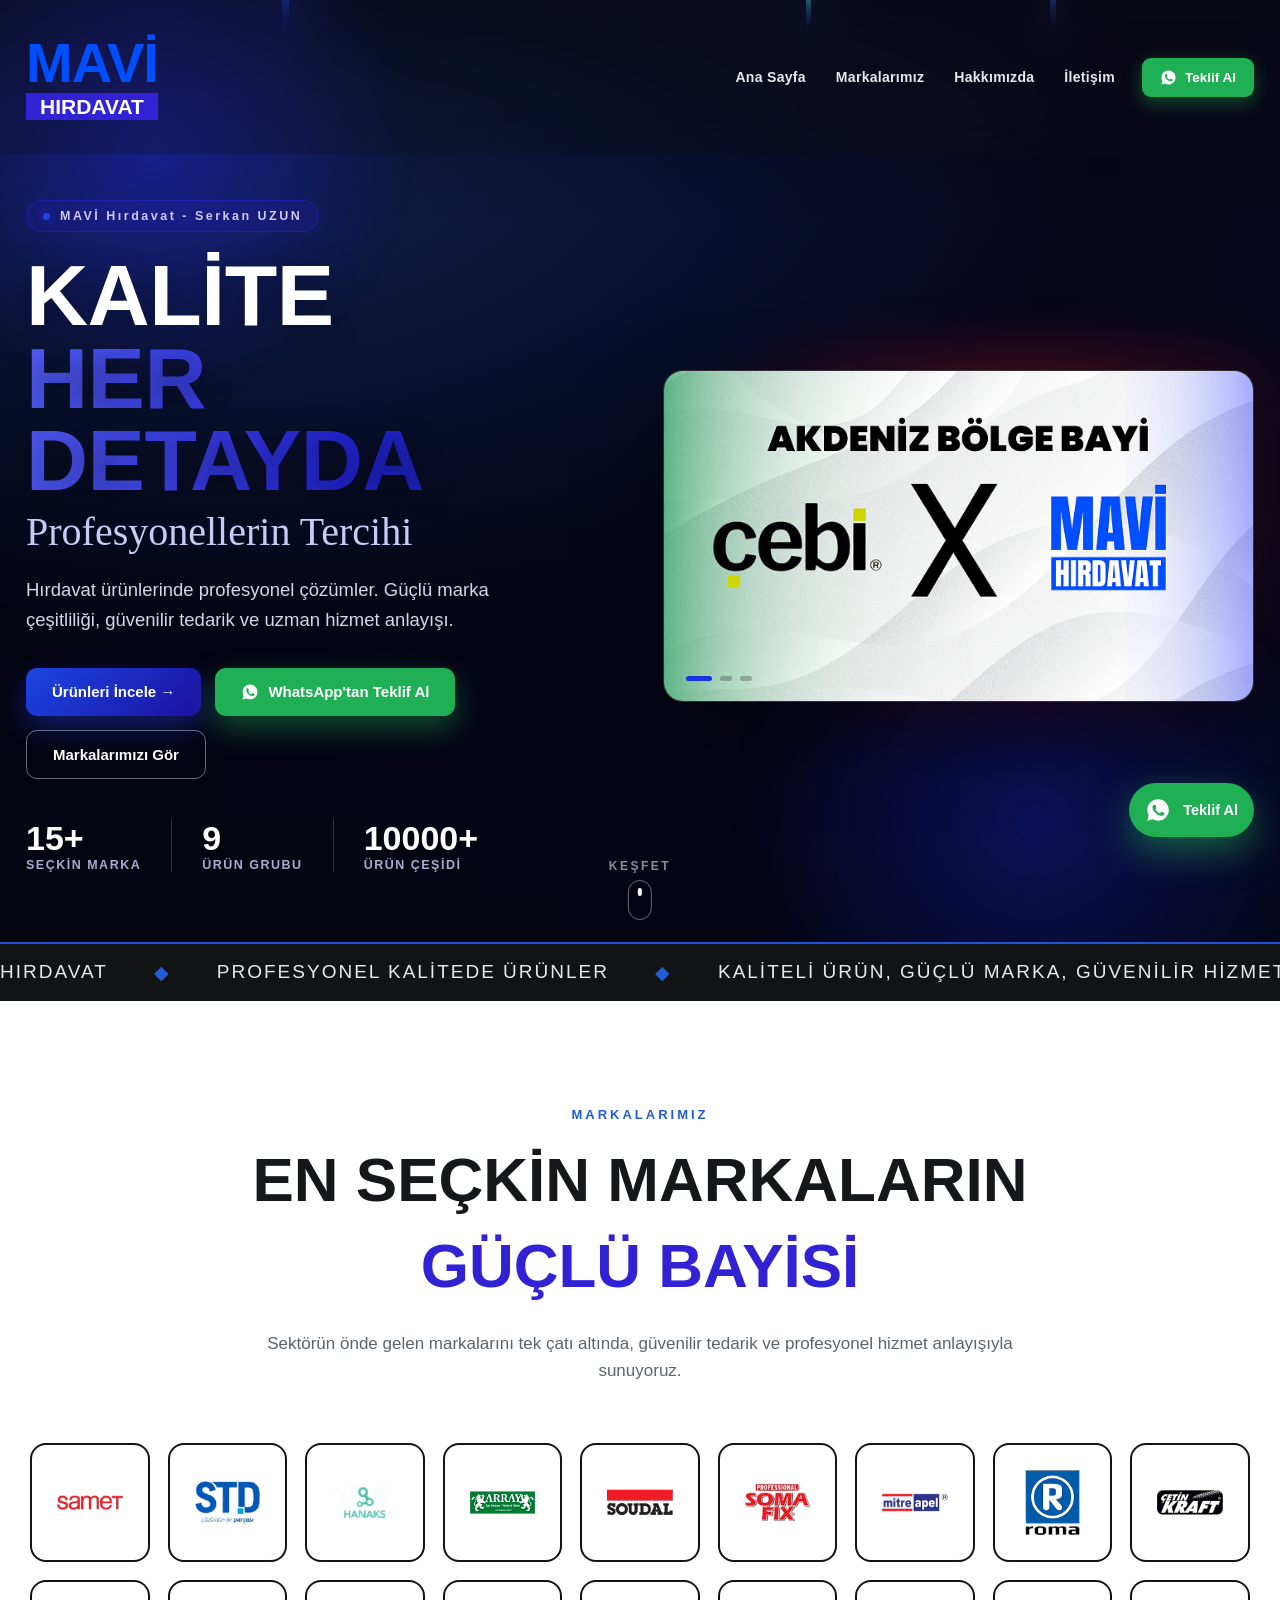
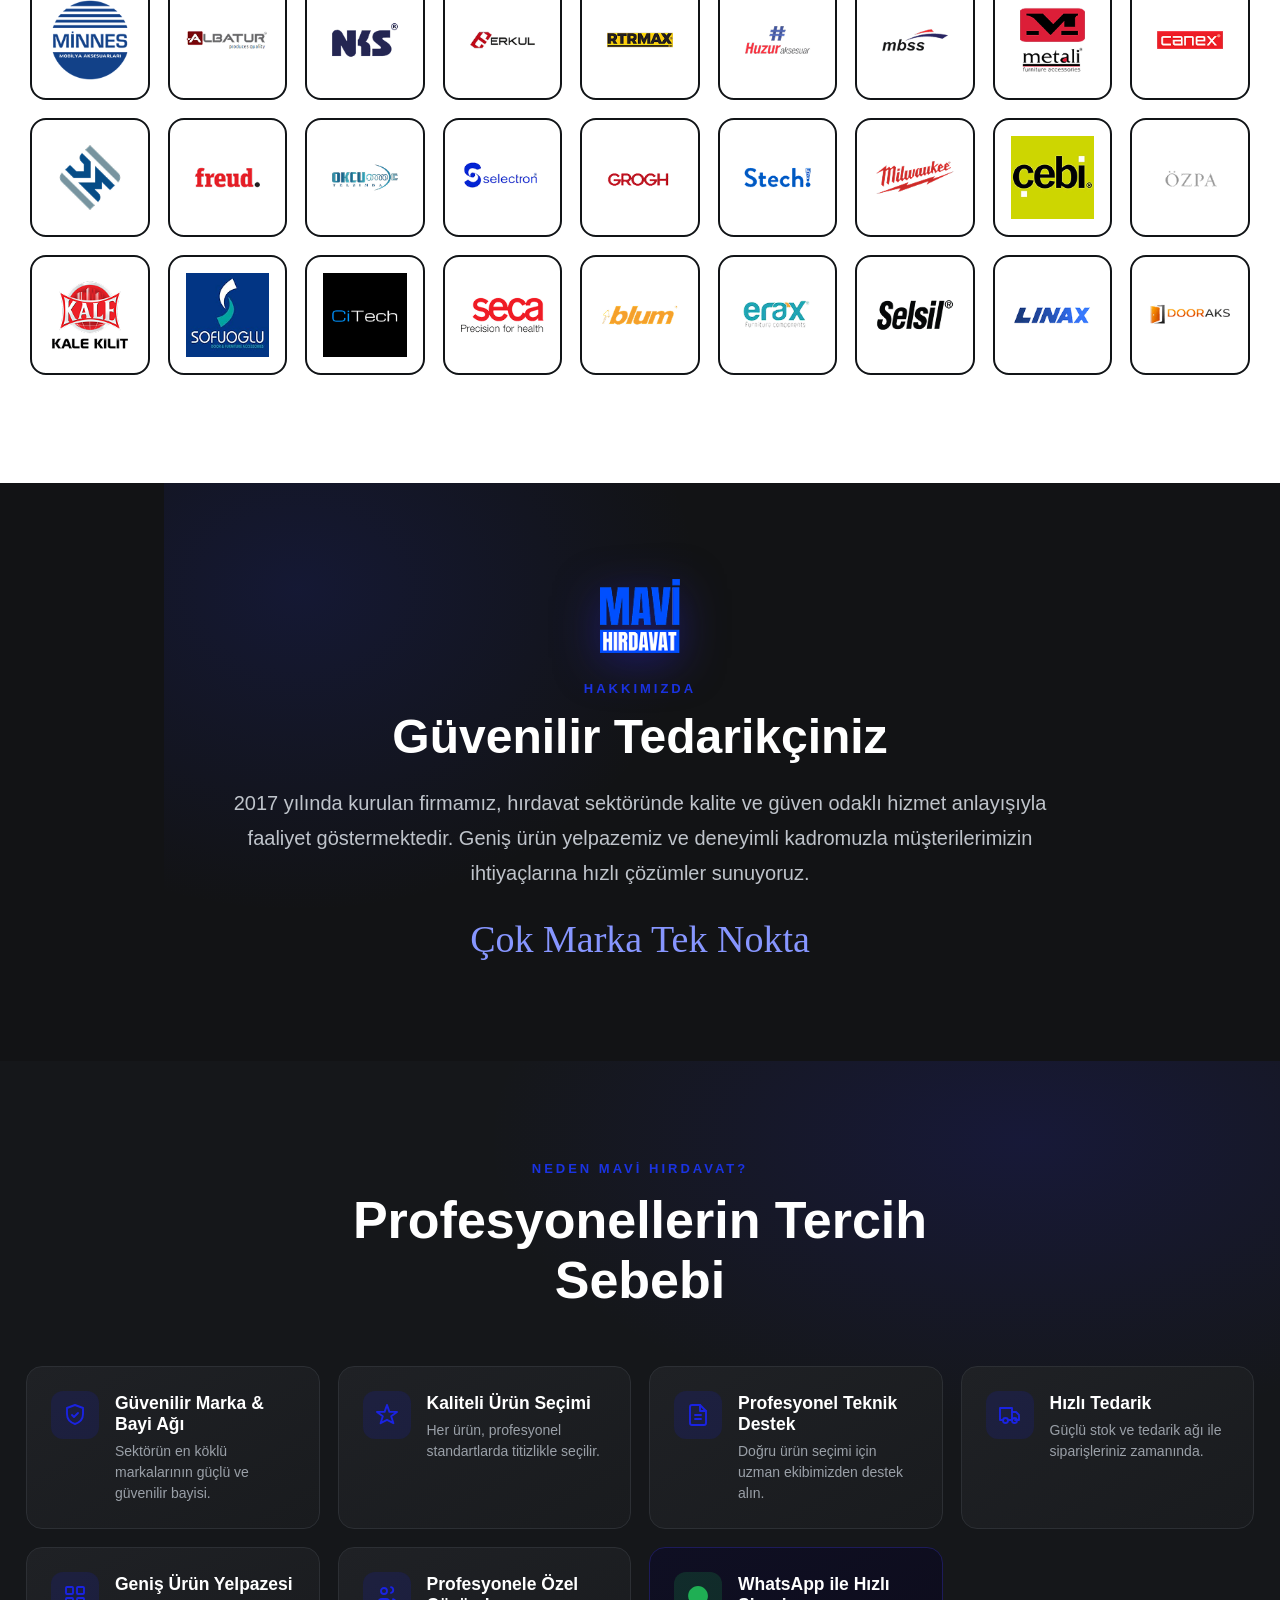
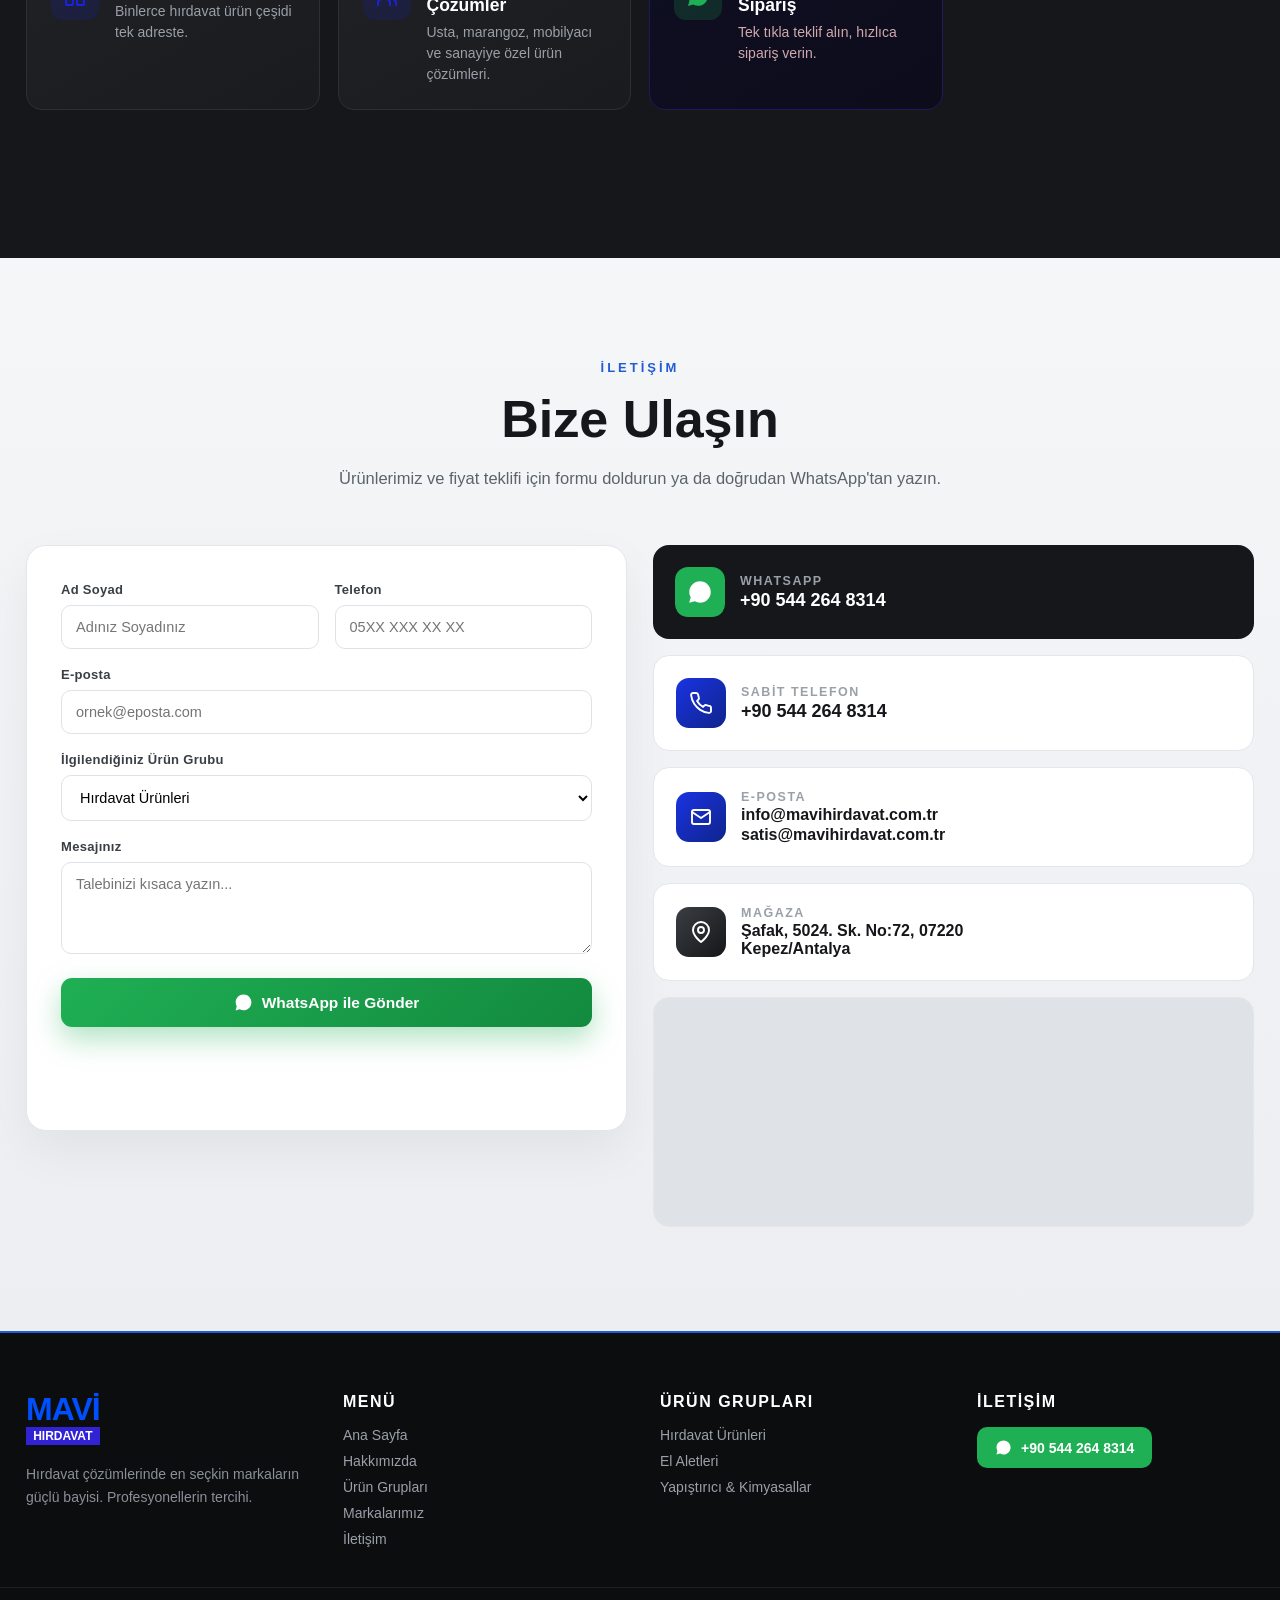
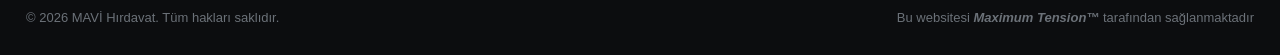
==== commit f6665cd6: "2026/09/12" ====
--- a/index.html
+++ b/index.html
@@ -26,7 +26,7 @@
 <!--#################################-->
 <html lang="tr">
  <head>
-  <meta charset="utf-8"/>
+  <meta charset="UTF-8"/>
   <meta http-equiv="content-type" content="text/html; charset=utf-8"/>
   <meta http-equiv="content-language" content="en"/>
   <meta http-equiv="x-ua-compatible" content="ie=11"/>
@@ -38,7 +38,7 @@
   <meta name="rating" content="general"/>
   <meta name="revisit-after" content="1"/>
   <meta name="keywords" content="mavi hırdavat, hırdavat Antalya, Antalya hırdavat, hırdavat malzemeleri, yapı malzemeleri Antalya, el aletleri Antalya, inşaat malzemeleri, kilitler, kapı kolları, mobilya aksesuarları, vida ve bağlantı elemanları, hırdavat ürünleri"/>
-  <meta name="description" content="Mavi Hırdavat, Antalya'da kaliteli hırdavat, el aletleri, yapı malzemeleri, kapı kolları, kilitler ve mobilya aksesuarları sunar. Ürünlerimizi keşfedin ve bizimle iletişime geçin."/>
+  <meta name="description" content="Mavi Hırdavat, Antalya'da kaliteli hırdavat, el aletleri, yapı malzemeleri, kapı kolları, kilitler ve mobilya aksesuarları sunar."/>
   <meta name="copyright" content="© 2026, Mavi Hırdavat All Rights Reserved."/>
   <meta name="author" content="Teoman Deniz"/>
   <meta name="generator" content="mavihirdavat.com.tr"/>
@@ -97,7 +97,7 @@
   <meta property="og:type" content="website"/>
   <meta property="og:title" content="Mavi Hırdavat"/>
   <meta property="og:site_name" content="mavihirdavat.com.tr"/>
-  <meta property="og:url" content=""/>
+  <meta property="og:url" content="https://mavihirdavat.com.tr/"/>
   <meta property="og:image" content="favicons/thumbnail.png"/>
   <meta property="og:image:alt" content="Mavi Hırdavat, Antalya'da kaliteli hırdavat, el aletleri, yapı malzemeleri, kapı kolları, kilitler ve mobilya aksesuarları sunar. Ürünlerimizi keşfedin ve bizimle iletişime geçin."/>
   <meta property="og:locale" content="en_US"/>
@@ -193,9 +193,9 @@
        <span class="hero_badge_dot"></span>
        <span class="hero_badge_text">MAVİ Hırdavat - Serkan UZUN</span>
       </div>
-      <h1 class="hero_title">
+      <h2 class="hero_title">
        KALİTE<br/><span class="hero_title_accent">HER DETAYDA</span>
-      </h1>
+      </h2>
       <p class="hero_script">Profesyonellerin Tercihi</p>
       <p class="hero_lead">Hırdavat ürünlerinde profesyonel çözümler. Güçlü marka çeşitliliği, güvenilir tedarik ve uzman hizmet anlayışı.</p>
       <div class="hero_buttons">
@@ -218,9 +218,9 @@
       <div class="hero_col_glow"></div>
       <div class="hero_slider">
        <div class="hero_slides">
-        <img class="hero_slide active" src="assets/hero1.png" alt="MAVİ Hırdavat bayisinde Soudal poliüretan köpük ürünleri" fetchpriority="high"/>
-        <img class="hero_slide" src="assets/hero2.png" alt="MAVİ Hırdavat bayisinde Hanaks mobilya menteşesi"/>
-        <img class="hero_slide" src="assets/hero3.png" alt="MAVİ Hırdavat bayisinde Soma Fix silikon ve yapıştırıcı ürünleri"/>
+        <img class="hero_slide active" src="assets/hero1.png" alt="MAVİ Hırdavat bayisinde Soudal poliüretan köpük ürünleri" fetchpriority="high" width="711" height="400"/>
+        <img class="hero_slide" src="assets/hero2.png" alt="MAVİ Hırdavat bayisinde Hanaks mobilya menteşesi" width="711" height="400"/>
+        <img class="hero_slide" src="assets/hero3.png" alt="MAVİ Hırdavat bayisinde Soma Fix silikon ve yapıştırıcı ürünleri" width="711" height="400"/>
        </div>
        <div class="hero_dots">
         <button class="hero_dot active" aria-label="1" onclick="javascript:go_gallery(0);"></button>
@@ -260,163 +260,157 @@
      </div>
      <div class="brand_grid">
       <div class="brand_tile reveal">
-       <img class="brand_logo" src="assets/brands/samet.png" alt="Samet markası logosu - MAVİ Hırdavat bayisi" loading="lazy" decoding="async" onerror="javascript:DOM.CLASS.ADD(this.parentNode, 'no_logo');"/>
+       <img class="brand_logo" src="assets/brands/samet.png" alt="Samet markası logosu - MAVİ Hırdavat bayisi" loading="lazy" decoding="async" onerror="javascript:DOM.CLASS.ADD(this.parentNode, 'no_logo');" width="120" height="120"/>
        <span class="brand_name">Samet</span>
       </div>
       <div class="brand_tile reveal">
-       <img class="brand_logo" src="assets/brands/std.png" alt="STD markası logosu - MAVİ Hırdavat bayisi" loading="lazy" decoding="async" onerror="javascript:DOM.CLASS.ADD(this.parentNode, 'no_logo');"/>
+       <img class="brand_logo" src="assets/brands/std.png" alt="STD markası logosu - MAVİ Hırdavat bayisi" loading="lazy" decoding="async" onerror="javascript:DOM.CLASS.ADD(this.parentNode, 'no_logo');" width="120" height="120"/>
        <span class="brand_name">STD</span>
       </div>
       <div class="brand_tile reveal">
-       <img class="brand_logo" src="assets/brands/hanaks.png" alt="Hanaks markası logosu - MAVİ Hırdavat bayisi" loading="lazy" decoding="async" onerror="javascript:DOM.CLASS.ADD(this.parentNode, 'no_logo');"/>
+       <img class="brand_logo" src="assets/brands/hanaks.png" alt="Hanaks markası logosu - MAVİ Hırdavat bayisi" loading="lazy" decoding="async" onerror="javascript:DOM.CLASS.ADD(this.parentNode, 'no_logo');" width="120" height="120"/>
        <span class="brand_name">Hanaks</span>
       </div>
       <div class="brand_tile reveal">
-       <img class="brand_logo" src="assets/brands/array.png" alt="Array markası logosu - MAVİ Hırdavat bayisi" loading="lazy" decoding="async" onerror="javascript:DOM.CLASS.ADD(this.parentNode, 'no_logo');"/>
+       <img class="brand_logo" src="assets/brands/array.png" alt="Array markası logosu - MAVİ Hırdavat bayisi" loading="lazy" decoding="async" onerror="javascript:DOM.CLASS.ADD(this.parentNode, 'no_logo');" width="120" height="120"/>
        <span class="brand_name">Array</span>
       </div>
       <div class="brand_tile reveal">
-       <img class="brand_logo" src="assets/brands/soudal.png" alt="Soudal markası logosu - MAVİ Hırdavat bayisi" loading="lazy" decoding="async" onerror="javascript:DOM.CLASS.ADD(this.parentNode, 'no_logo');"/>
+       <img class="brand_logo" src="assets/brands/soudal.png" alt="Soudal markası logosu - MAVİ Hırdavat bayisi" loading="lazy" decoding="async" onerror="javascript:DOM.CLASS.ADD(this.parentNode, 'no_logo');" width="120" height="120"/>
        <span class="brand_name">Soudal</span>
       </div>
       <div class="brand_tile reveal">
-       <img class="brand_logo" src="assets/brands/soma.png" alt="Soma markası logosu - MAVİ Hırdavat bayisi" loading="lazy" decoding="async" onerror="javascript:DOM.CLASS.ADD(this.parentNode, 'no_logo');"/>
+       <img class="brand_logo" src="assets/brands/soma.png" alt="Soma markası logosu - MAVİ Hırdavat bayisi" loading="lazy" decoding="async" onerror="javascript:DOM.CLASS.ADD(this.parentNode, 'no_logo');" width="120" height="120"/>
        <span class="brand_name">Soma</span>
       </div>
       <div class="brand_tile reveal">
-       <img class="brand_logo" src="assets/brands/apel.png" alt="Apel markası logosu - MAVİ Hırdavat bayisi" loading="lazy" decoding="async" onerror="javascript:DOM.CLASS.ADD(this.parentNode, 'no_logo');"/>
+       <img class="brand_logo" src="assets/brands/apel.png" alt="Apel markası logosu - MAVİ Hırdavat bayisi" loading="lazy" decoding="async" onerror="javascript:DOM.CLASS.ADD(this.parentNode, 'no_logo');" width="120" height="120"/>
        <span class="brand_name">Apel</span>
       </div>
       <div class="brand_tile reveal">
-       <img class="brand_logo" src="assets/brands/roma.png" alt="Roma markası logosu - MAVİ Hırdavat bayisi" loading="lazy" decoding="async" onerror="javascript:DOM.CLASS.ADD(this.parentNode, 'no_logo');"/>
+       <img class="brand_logo" src="assets/brands/roma.png" alt="Roma markası logosu - MAVİ Hırdavat bayisi" loading="lazy" decoding="async" onerror="javascript:DOM.CLASS.ADD(this.parentNode, 'no_logo');" width="120" height="120"/>
        <span class="brand_name">Roma</span>
       </div>
       <div class="brand_tile reveal">
-       <img class="brand_logo" src="assets/brands/kraft.png" alt="Kraft markası logosu - MAVİ Hırdavat bayisi" loading="lazy" decoding="async" onerror="javascript:DOM.CLASS.ADD(this.parentNode, 'no_logo');"/>
+       <img class="brand_logo" src="assets/brands/kraft.png" alt="Kraft markası logosu - MAVİ Hırdavat bayisi" loading="lazy" decoding="async" onerror="javascript:DOM.CLASS.ADD(this.parentNode, 'no_logo');" width="120" height="120"/>
        <span class="brand_name">Kraft</span>
       </div>
       <div class="brand_tile reveal">
-       <img class="brand_logo" src="assets/brands/minnes.png" alt="Minnes markası logosu - MAVİ Hırdavat bayisi" loading="lazy" decoding="async" onerror="javascript:DOM.CLASS.ADD(this.parentNode, 'no_logo');"/>
+       <img class="brand_logo" src="assets/brands/minnes.png" alt="Minnes markası logosu - MAVİ Hırdavat bayisi" loading="lazy" decoding="async" onerror="javascript:DOM.CLASS.ADD(this.parentNode, 'no_logo');" width="120" height="120"/>
        <span class="brand_name">Minnes</span>
       </div>
       <div class="brand_tile reveal">
-       <img class="brand_logo" src="assets/brands/albatur.png" alt="Albatur markası logosu - MAVİ Hırdavat bayisi" loading="lazy" decoding="async" onerror="javascript:DOM.CLASS.ADD(this.parentNode, 'no_logo');"/>
+       <img class="brand_logo" src="assets/brands/albatur.png" alt="Albatur markası logosu - MAVİ Hırdavat bayisi" loading="lazy" decoding="async" onerror="javascript:DOM.CLASS.ADD(this.parentNode, 'no_logo');" width="120" height="120"/>
        <span class="brand_name">Albatur</span>
       </div>
       <div class="brand_tile reveal">
-       <img class="brand_logo" src="assets/brands/nks.png" alt="NKS markası logosu - MAVİ Hırdavat bayisi" loading="lazy" decoding="async" onerror="javascript:DOM.CLASS.ADD(this.parentNode, 'no_logo');"/>
+       <img class="brand_logo" src="assets/brands/nks.png" alt="NKS markası logosu - MAVİ Hırdavat bayisi" loading="lazy" decoding="async" onerror="javascript:DOM.CLASS.ADD(this.parentNode, 'no_logo');" width="120" height="120"/>
        <span class="brand_name">NKS</span>
       </div>
       <div class="brand_tile reveal">
-       <img class="brand_logo" src="assets/brands/erkul.png" alt="Erkul markası logosu - MAVİ Hırdavat bayisi" loading="lazy" decoding="async" onerror="javascript:DOM.CLASS.ADD(this.parentNode, 'no_logo');"/>
+       <img class="brand_logo" src="assets/brands/erkul.png" alt="Erkul markası logosu - MAVİ Hırdavat bayisi" loading="lazy" decoding="async" onerror="javascript:DOM.CLASS.ADD(this.parentNode, 'no_logo');" width="120" height="120"/>
        <span class="brand_name">Erkul</span>
       </div>
       <div class="brand_tile reveal">
-       <img class="brand_logo" src="assets/brands/rtrmax.png" alt="RTRMAX markası logosu - MAVİ Hırdavat bayisi" loading="lazy" decoding="async" onerror="javascript:DOM.CLASS.ADD(this.parentNode, 'no_logo');"/>
+       <img class="brand_logo" src="assets/brands/rtrmax.png" alt="RTRMAX markası logosu - MAVİ Hırdavat bayisi" loading="lazy" decoding="async" onerror="javascript:DOM.CLASS.ADD(this.parentNode, 'no_logo');" width="120" height="120"/>
        <span class="brand_name">RTRMAX</span>
       </div>
       <div class="brand_tile reveal">
-       <img class="brand_logo" src="assets/brands/huzur.png" alt="Huzur markası logosu - MAVİ Hırdavat bayisi" loading="lazy" decoding="async" onerror="javascript:DOM.CLASS.ADD(this.parentNode, 'no_logo');"/>
+       <img class="brand_logo" src="assets/brands/huzur.png" alt="Huzur markası logosu - MAVİ Hırdavat bayisi" loading="lazy" decoding="async" onerror="javascript:DOM.CLASS.ADD(this.parentNode, 'no_logo');" width="120" height="120"/>
        <span class="brand_name">Huzur</span>
       </div>
       <div class="brand_tile reveal">
-       <img class="brand_logo" src="assets/brands/dcon.png" alt="Dcon markası logosu - MAVİ Hırdavat bayisi" loading="lazy" decoding="async" onerror="javascript:DOM.CLASS.ADD(this.parentNode, 'no_logo');"/>
+       <img class="brand_logo" src="assets/brands/dcon.png" alt="Dcon markası logosu - MAVİ Hırdavat bayisi" loading="lazy" decoding="async" onerror="javascript:DOM.CLASS.ADD(this.parentNode, 'no_logo');" width="120" height="120"/>
        <span class="brand_name">Dcon</span>
       </div>
       <div class="brand_tile reveal">
-       <img class="brand_logo" src="assets/brands/metali.png" alt="Metali markası logosu - MAVİ Hırdavat bayisi" loading="lazy" decoding="async" onerror="javascript:DOM.CLASS.ADD(this.parentNode, 'no_logo');"/>
+       <img class="brand_logo" src="assets/brands/metali.png" alt="Metali markası logosu - MAVİ Hırdavat bayisi" loading="lazy" decoding="async" onerror="javascript:DOM.CLASS.ADD(this.parentNode, 'no_logo');" width="120" height="120"/>
        <span class="brand_name">Metali</span>
       </div>
       <div class="brand_tile reveal">
-       <img class="brand_logo" src="assets/brands/canex.png" alt="Canex markası logosu - MAVİ Hırdavat bayisi" loading="lazy" decoding="async" onerror="javascript:DOM.CLASS.ADD(this.parentNode, 'no_logo');"/>
+       <img class="brand_logo" src="assets/brands/canex.png" alt="Canex markası logosu - MAVİ Hırdavat bayisi" loading="lazy" decoding="async" onerror="javascript:DOM.CLASS.ADD(this.parentNode, 'no_logo');" width="120" height="120"/>
        <span class="brand_name">Canex</span>
       </div>
       <div class="brand_tile reveal">
-       <img class="brand_logo" src="assets/brands/whitedaisy.png" alt="White Daisy markası logosu - MAVİ Hırdavat bayisi" loading="lazy" decoding="async" onerror="javascript:DOM.CLASS.ADD(this.parentNode, 'no_logo');"/>
+       <img class="brand_logo" src="assets/brands/whitedaisy.png" alt="White Daisy markası logosu - MAVİ Hırdavat bayisi" loading="lazy" decoding="async" onerror="javascript:DOM.CLASS.ADD(this.parentNode, 'no_logo');" width="120" height="120"/>
        <span class="brand_name">White Daisy</span>
       </div>
       <div class="brand_tile reveal">
-       <img class="brand_logo" src="assets/brands/freud.png" alt="Freud markası logosu - MAVİ Hırdavat bayisi" loading="lazy" decoding="async" onerror="javascript:DOM.CLASS.ADD(this.parentNode, 'no_logo');"/>
+       <img class="brand_logo" src="assets/brands/freud.png" alt="Freud markası logosu - MAVİ Hırdavat bayisi" loading="lazy" decoding="async" onerror="javascript:DOM.CLASS.ADD(this.parentNode, 'no_logo');" width="120" height="120"/>
        <span class="brand_name">Freud</span>
       </div>
       <div class="brand_tile reveal">
-       <img class="brand_logo" src="assets/brands/okcu.png" alt="Okçu markası logosu - MAVİ Hırdavat bayisi" loading="lazy" decoding="async" onerror="javascript:DOM.CLASS.ADD(this.parentNode, 'no_logo');"/>
+       <img class="brand_logo" src="assets/brands/okcu.png" alt="Okçu markası logosu - MAVİ Hırdavat bayisi" loading="lazy" decoding="async" onerror="javascript:DOM.CLASS.ADD(this.parentNode, 'no_logo');" width="120" height="120"/>
        <span class="brand_name">Okçu</span>
       </div>
       <div class="brand_tile reveal">
-       <img class="brand_logo" src="assets/brands/selectron.png" alt="Selectron markası logosu - MAVİ Hırdavat bayisi" loading="lazy" decoding="async" onerror="javascript:DOM.CLASS.ADD(this.parentNode, 'no_logo');"/>
+       <img class="brand_logo" src="assets/brands/selectron.png" alt="Selectron markası logosu - MAVİ Hırdavat bayisi" loading="lazy" decoding="async" onerror="javascript:DOM.CLASS.ADD(this.parentNode, 'no_logo');" width="120" height="120"/>
        <span class="brand_name">Selectron</span>
       </div>
       <div class="brand_tile reveal">
-       <img class="brand_logo" src="assets/brands/grogh.png" alt="Grogh markası logosu - MAVİ Hırdavat bayisi" loading="lazy" decoding="async" onerror="javascript:DOM.CLASS.ADD(this.parentNode, 'no_logo');"/>
+       <img class="brand_logo" src="assets/brands/grogh.png" alt="Grogh markası logosu - MAVİ Hırdavat bayisi" loading="lazy" decoding="async" onerror="javascript:DOM.CLASS.ADD(this.parentNode, 'no_logo');" width="120" height="120"/>
        <span class="brand_name">Grogh</span>
       </div>
       <div class="brand_tile reveal">
-       <img class="brand_logo" src="assets/brands/stech.png" alt="Stech markası logosu - MAVİ Hırdavat bayisi" loading="lazy" decoding="async" onerror="javascript:DOM.CLASS.ADD(this.parentNode, 'no_logo');"/>
+       <img class="brand_logo" src="assets/brands/stech.png" alt="Stech markası logosu - MAVİ Hırdavat bayisi" loading="lazy" decoding="async" onerror="javascript:DOM.CLASS.ADD(this.parentNode, 'no_logo');" width="120" height="120"/>
        <span class="brand_name">Stech</span>
       </div>
       <div class="brand_tile reveal">
-       <img class="brand_logo" src="assets/brands/milwaukee.png" alt="Milwaukee markası logosu - MAVİ Hırdavat bayisi" loading="lazy" decoding="async" onerror="javascript:DOM.CLASS.ADD(this.parentNode, 'no_logo');"/>
+       <img class="brand_logo" src="assets/brands/milwaukee.png" alt="Milwaukee markası logosu - MAVİ Hırdavat bayisi" loading="lazy" decoding="async" onerror="javascript:DOM.CLASS.ADD(this.parentNode, 'no_logo');" width="120" height="120"/>
        <span class="brand_name">Milwaukee</span>
       </div>
       <div class="brand_tile reveal">
-       <img class="brand_logo" src="assets/brands/cebi.png" alt="çebi markası logosu - MAVİ Hırdavat bayisi" loading="lazy" decoding="async" onerror="javascript:DOM.CLASS.ADD(this.parentNode, 'no_logo');"/>
+       <img class="brand_logo" src="assets/brands/cebi.png" alt="çebi markası logosu - MAVİ Hırdavat bayisi" loading="lazy" decoding="async" onerror="javascript:DOM.CLASS.ADD(this.parentNode, 'no_logo');" width="120" height="120"/>
        <span class="brand_name">Çebi</span>
       </div>
       <div class="brand_tile reveal">
-       <img class="brand_logo" src="assets/brands/ozpa.png" alt="Özpa markası logosu - MAVİ Hırdavat bayisi" loading="lazy" decoding="async" onerror="javascript:DOM.CLASS.ADD(this.parentNode, 'no_logo');"/>
+       <img class="brand_logo" src="assets/brands/ozpa.png" alt="Özpa markası logosu - MAVİ Hırdavat bayisi" loading="lazy" decoding="async" onerror="javascript:DOM.CLASS.ADD(this.parentNode, 'no_logo');" width="120" height="120"/>
        <span class="brand_name">Özpa</span>
       </div>
       <div class="brand_tile reveal">
-       <img class="brand_logo" src="assets/brands/kale_kilit.png" alt="Kale Kilit markası logosu - MAVİ Hırdavat bayisi" loading="lazy" decoding="async" onerror="javascript:DOM.CLASS.ADD(this.parentNode, 'no_logo');"/>
+       <img class="brand_logo" src="assets/brands/kale_kilit.png" alt="Kale Kilit markası logosu - MAVİ Hırdavat bayisi" loading="lazy" decoding="async" onerror="javascript:DOM.CLASS.ADD(this.parentNode, 'no_logo');" width="120" height="120"/>
        <span class="brand_name">Kale Kilit</span>
       </div>
 
       <div class="brand_tile reveal">
-       <img class="brand_logo" src="assets/brands/sofuoglu.png" alt="Sofuoglu markası logosu - MAVİ Hırdavat bayisi" loading="lazy" decoding="async" onerror="javascript:DOM.CLASS.ADD(this.parentNode, 'no_logo');"/>
+       <img class="brand_logo" src="assets/brands/sofuoglu.png" alt="Sofuoglu markası logosu - MAVİ Hırdavat bayisi" loading="lazy" decoding="async" onerror="javascript:DOM.CLASS.ADD(this.parentNode, 'no_logo');" width="120" height="120"/>
        <span class="brand_name">Sofuoglu</span>
       </div>
       <div class="brand_tile reveal">
-       <img class="brand_logo" src="assets/brands/citech.png" alt="CiTech markası logosu - MAVİ Hırdavat bayisi" loading="lazy" decoding="async" onerror="javascript:DOM.CLASS.ADD(this.parentNode, 'no_logo');"/>
+       <img class="brand_logo" src="assets/brands/citech.png" alt="CiTech markası logosu - MAVİ Hırdavat bayisi" loading="lazy" decoding="async" onerror="javascript:DOM.CLASS.ADD(this.parentNode, 'no_logo');" width="120" height="120"/>
        <span class="brand_name">CiTech</span>
       </div>
       <div class="brand_tile reveal">
-       <img class="brand_logo" src="assets/brands/seca.png" alt="Seca markası logosu - MAVİ Hırdavat bayisi" loading="lazy" decoding="async" onerror="javascript:DOM.CLASS.ADD(this.parentNode, 'no_logo');"/>
+       <img class="brand_logo" src="assets/brands/seca.png" alt="Seca markası logosu - MAVİ Hırdavat bayisi" loading="lazy" decoding="async" onerror="javascript:DOM.CLASS.ADD(this.parentNode, 'no_logo');" width="120" height="120"/>
        <span class="brand_name">Seca</span>
       </div>
       <div class="brand_tile reveal">
-       <img class="brand_logo" src="assets/brands/blum.png" alt="blum markası logosu - MAVİ Hırdavat bayisi" loading="lazy" decoding="async" onerror="javascript:DOM.CLASS.ADD(this.parentNode, 'no_logo');"/>
+       <img class="brand_logo" src="assets/brands/blum.png" alt="blum markası logosu - MAVİ Hırdavat bayisi" loading="lazy" decoding="async" onerror="javascript:DOM.CLASS.ADD(this.parentNode, 'no_logo');" width="120" height="120"/>
        <span class="brand_name">blum</span>
       </div>
       <div class="brand_tile reveal">
-       <img class="brand_logo" src="assets/brands/erax.png" alt="erax markası logosu - MAVİ Hırdavat bayisi" loading="lazy" decoding="async" onerror="javascript:DOM.CLASS.ADD(this.parentNode, 'no_logo');"/>
+       <img class="brand_logo" src="assets/brands/erax.png" alt="erax markası logosu - MAVİ Hırdavat bayisi" loading="lazy" decoding="async" onerror="javascript:DOM.CLASS.ADD(this.parentNode, 'no_logo');" width="120" height="120"/>
        <span class="brand_name">erax</span>
       </div>
       <div class="brand_tile reveal">
-       <img class="brand_logo" src="assets/brands/selsil.png" alt="Selsil markası logosu - MAVİ Hırdavat bayisi" loading="lazy" decoding="async" onerror="javascript:DOM.CLASS.ADD(this.parentNode, 'no_logo');"/>
+       <img class="brand_logo" src="assets/brands/selsil.png" alt="Selsil markası logosu - MAVİ Hırdavat bayisi" loading="lazy" decoding="async" onerror="javascript:DOM.CLASS.ADD(this.parentNode, 'no_logo');" width="120" height="120"/>
        <span class="brand_name">Selsil</span>
       </div>
       <div class="brand_tile reveal">
-       <img class="brand_logo" src="assets/brands/linax.png" alt="Linax markası logosu - MAVİ Hırdavat bayisi" loading="lazy" decoding="async" onerror="javascript:DOM.CLASS.ADD(this.parentNode, 'no_logo');"/>
+       <img class="brand_logo" src="assets/brands/linax.png" alt="Linax markası logosu - MAVİ Hırdavat bayisi" loading="lazy" decoding="async" onerror="javascript:DOM.CLASS.ADD(this.parentNode, 'no_logo');" width="120" height="120"/>
        <span class="brand_name">Linax</span>
       </div>
       <div class="brand_tile reveal">
-       <img class="brand_logo" src="assets/brands/dooraks.png" alt="DoorAKS markası logosu - MAVİ Hırdavat bayisi" loading="lazy" decoding="async" onerror="javascript:DOM.CLASS.ADD(this.parentNode, 'no_logo');"/>
+       <img class="brand_logo" src="assets/brands/dooraks.png" alt="DoorAKS markası logosu - MAVİ Hırdavat bayisi" loading="lazy" decoding="async" onerror="javascript:DOM.CLASS.ADD(this.parentNode, 'no_logo');" width="120" height="120"/>
        <span class="brand_name">DoorAKS</span>
       </div>
-      <!--
-      <div class="brand_tile reveal">
-       <img class="brand_logo" src="assets/brands/@@@.png" alt="@@@ markası logosu - MAVİ Hırdavat bayisi" loading="lazy" decoding="async" onerror="javascript:DOM.CLASS.ADD(this.parentNode, 'no_logo');"/>
-       <span class="brand_name">@@@</span>
-      </div>
-      -->
      </div>
     </div>
    </section>
    <section id="hakkimizda" class="about">
     <div class="about_glow"></div>
     <div class="about_inner">
-     <img class="about_logo reveal" src="assets/logo-mark.png" alt="MAVİ Hırdavat kurumsal logo" width="89" height="74" loading="lazy" decoding="async"/>
+     <img class="about_logo reveal" src="assets/logo-mark.png" alt="MAVİ Hırdavat kurumsal logo" width="100" height="92" loading="lazy" decoding="async"/>
      <span class="about_eyebrow reveal">HAKKIMIZDA</span>
      <h2 class="about_title reveal">Güvenilir Tedarikçiniz</h2>
      <p class="about_text reveal">2017 yılında kurulan firmamız, hırdavat sektöründe kalite ve güven odaklı hizmet anlayışıyla faaliyet göstermektedir. Geniş ürün yelpazemiz ve deneyimli kadromuzla müşterilerimizin ihtiyaçlarına hızlı çözümler sunuyoruz.</p>
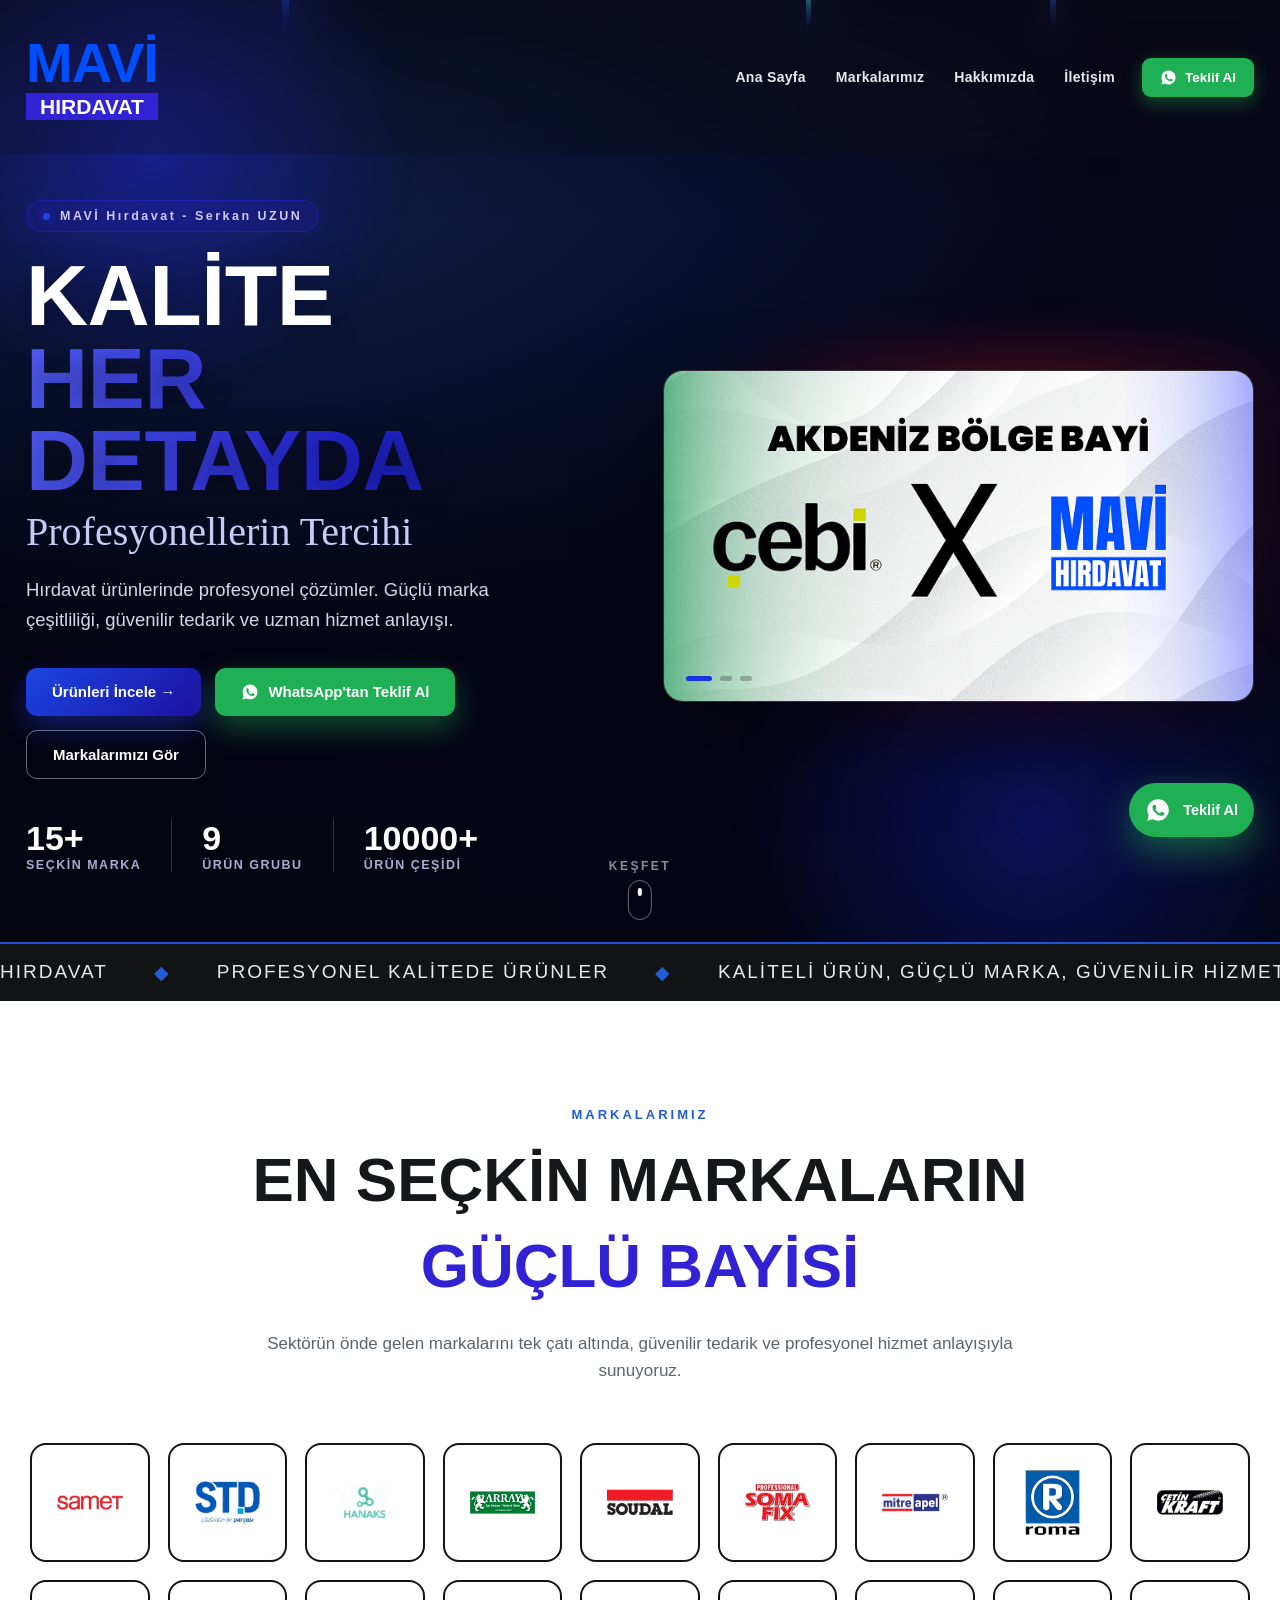
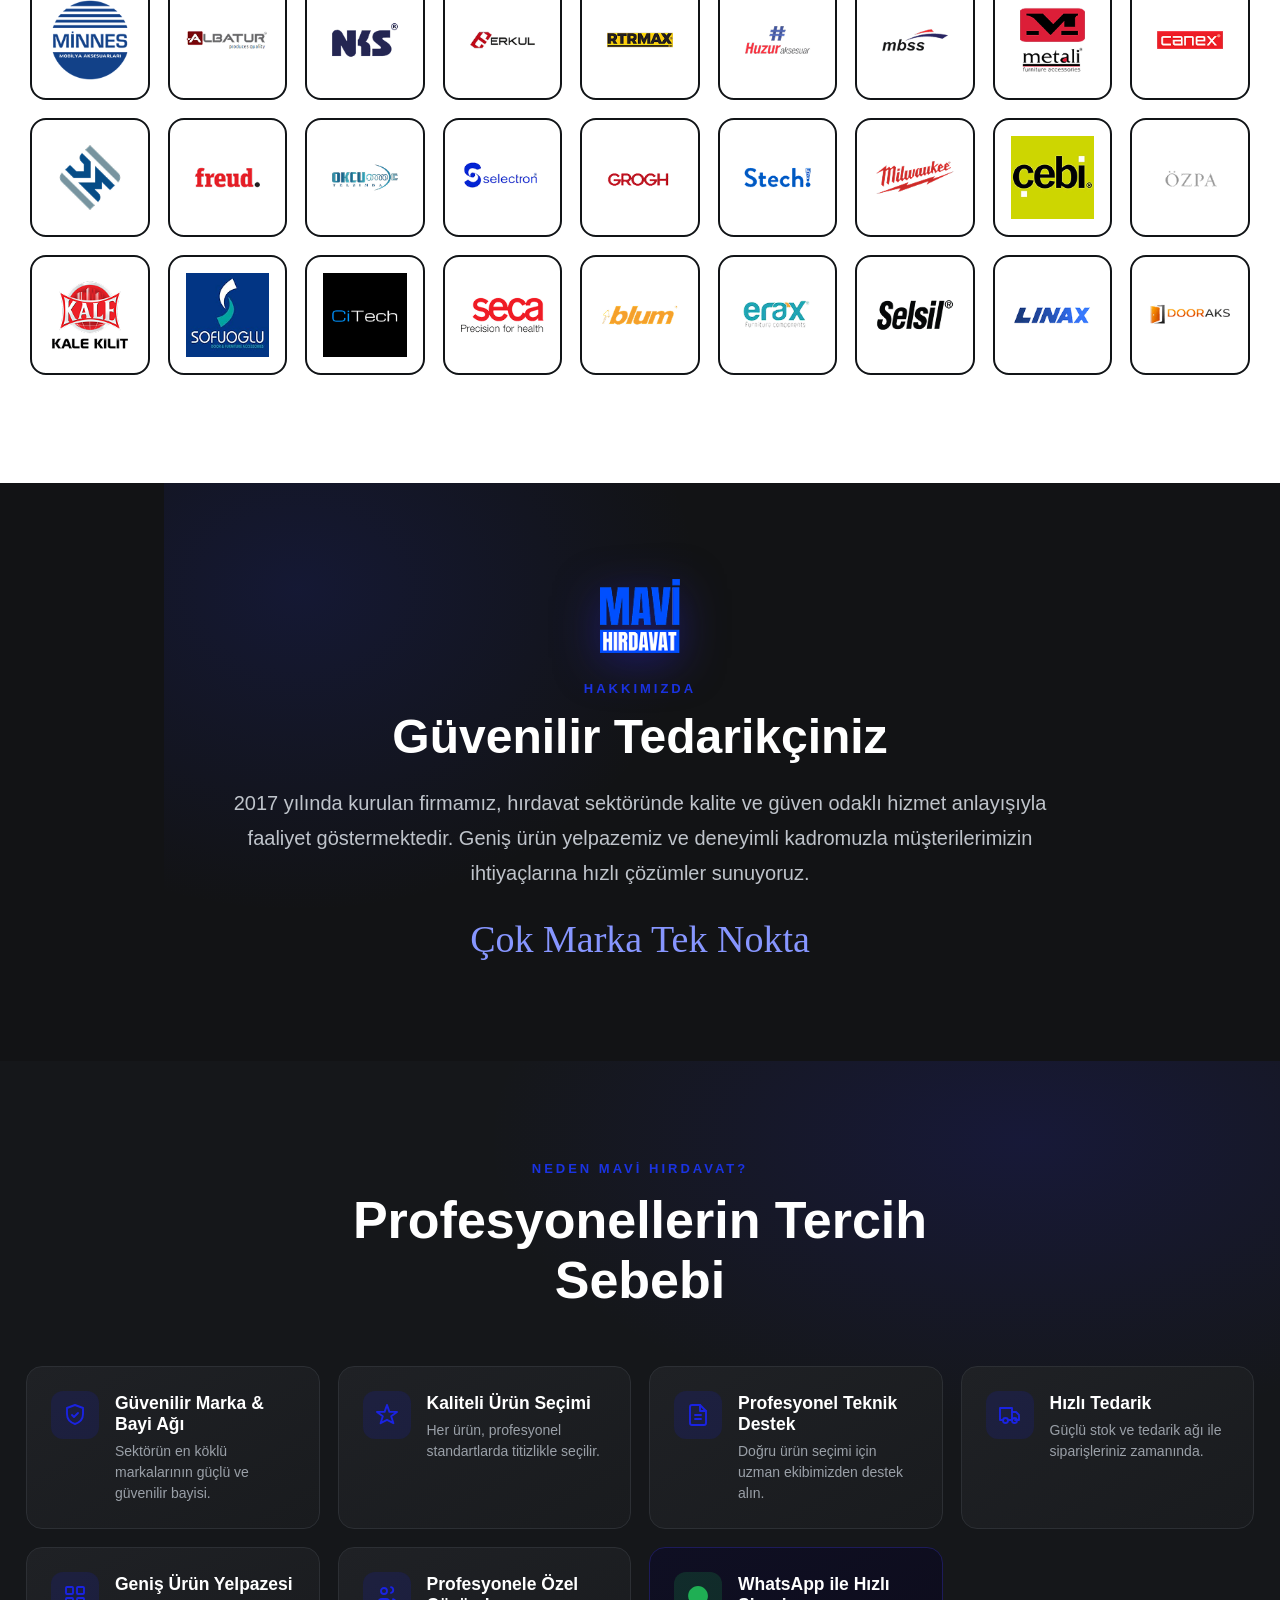
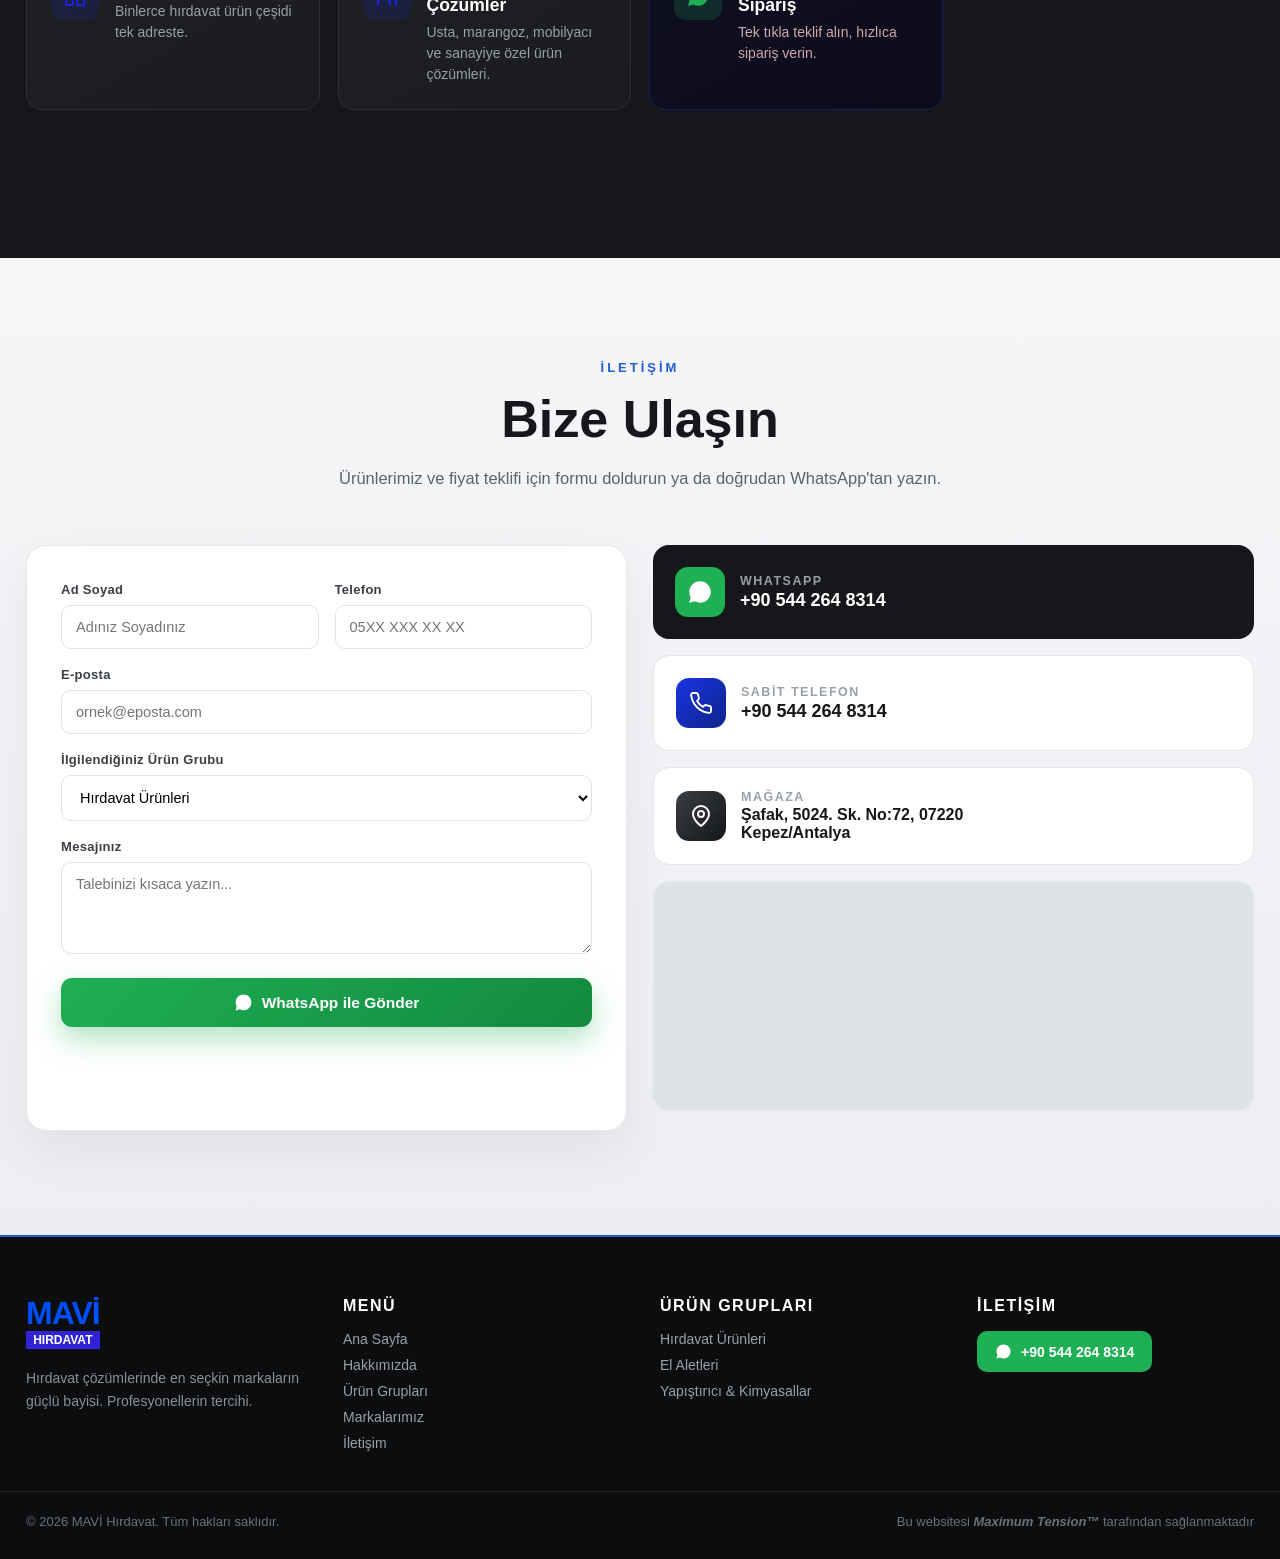
==== commit 2405e9a5: "2026/09/14 Compressed" ====
--- a/index.html
+++ b/index.html
@@ -21,558 +21,7 @@
 <!--#|___________|_________________|#-->
 <!--#|    Create | 2026/09/12      |#-->
 <!--#|___________|_________________|#-->
-<!--#|    Update | 2026/09/12      |#-->
+<!--#|    Update | 2026/09/14      |#-->
 <!--#|___________|_________________|#-->
 <!--#################################-->
-<html lang="tr">
- <head>
-  <meta charset="UTF-8"/>
-  <meta http-equiv="content-type" content="text/html; charset=utf-8"/>
-  <meta http-equiv="content-language" content="en"/>
-  <meta http-equiv="x-ua-compatible" content="ie=11"/>
-  <meta name="viewport" content="width=device-width, initial-scale=1.0"/>
-  <meta name="title" content="Mavi Hırdavat | Hırdavat ve Yapı Malzemeleri"/>
-  <title>Mavi Hırdavat | Hırdavat ve Yapı Malzemeleri</title>
-  <meta name="robots" content="all"/>
-  <meta name="distribution" content="global"/>
-  <meta name="rating" content="general"/>
-  <meta name="revisit-after" content="1"/>
-  <meta name="keywords" content="mavi hırdavat, hırdavat Antalya, Antalya hırdavat, hırdavat malzemeleri, yapı malzemeleri Antalya, el aletleri Antalya, inşaat malzemeleri, kilitler, kapı kolları, mobilya aksesuarları, vida ve bağlantı elemanları, hırdavat ürünleri"/>
-  <meta name="description" content="Mavi Hırdavat, Antalya'da kaliteli hırdavat, el aletleri, yapı malzemeleri, kapı kolları, kilitler ve mobilya aksesuarları sunar."/>
-  <meta name="copyright" content="© 2026, Mavi Hırdavat All Rights Reserved."/>
-  <meta name="author" content="Teoman Deniz"/>
-  <meta name="generator" content="mavihirdavat.com.tr"/>
-  <link ID="favicon" rel="icon" type="image/x-icon" href="favicons/favicon.ico"/>
-  <meta name="theme-color" media="(prefers-color-scheme: light)" content="#1F36F2"/>
-  <meta name="theme-color" media="(prefers-color-scheme: dark)" content="#140EC2"/>
-  <link rel="manifest" href="favicons/manifest.json" crossorigin="use-credentials"/>
-  <meta name="mobile-web-app-capable" content="yes"/>
-  <meta name="theme-color" content="#1F36F2"/>
-  <meta name="application-name" content="Mavi Hırdavat"/>
-  <link rel="apple-touch-icon" sizes="1024x1024" href="favicons/favicon-1024x1024.png"/>
-  <meta name="apple-mobile-web-app-capable" content="yes"/>
-  <meta name="apple-mobile-web-app-status-bar-style" content="black-translucent"/>
-  <meta name="apple-mobile-web-app-title" content="Mavi Hırdavat"/>
-  <link rel="apple-touch-startup-image" media="(device-width: 320px) and (device-height: 568px) and (-webkit-device-pixel-ratio: 2) and (orientation: portrait)" href="favicons/apple-touch-startup-image-640x1136.png"/>
-  <link rel="apple-touch-startup-image" media="(device-width: 320px) and (device-height: 568px) and (-webkit-device-pixel-ratio: 2) and (orientation: landscape)" href="favicons/apple-touch-startup-image-1136x640.png"/>
-  <link rel="apple-touch-startup-image" media="(device-width: 375px) and (device-height: 667px) and (-webkit-device-pixel-ratio: 2) and (orientation: portrait)" href="favicons/apple-touch-startup-image-750x1334.png"/>
-  <link rel="apple-touch-startup-image" media="(device-width: 375px) and (device-height: 667px) and (-webkit-device-pixel-ratio: 2) and (orientation: landscape)" href="favicons/apple-touch-startup-image-1334x750.png"/>
-  <link rel="apple-touch-startup-image" media="(device-width: 375px) and (device-height: 812px) and (-webkit-device-pixel-ratio: 3) and (orientation: portrait)" href="favicons/apple-touch-startup-image-1125x2436.png"/>
-  <link rel="apple-touch-startup-image" media="(device-width: 375px) and (device-height: 812px) and (-webkit-device-pixel-ratio: 3) and (orientation: landscape)" href="favicons/apple-touch-startup-image-2436x1125.png"/>
-  <link rel="apple-touch-startup-image" media="(device-width: 390px) and (device-height: 844px) and (-webkit-device-pixel-ratio: 3) and (orientation: portrait)" href="favicons/apple-touch-startup-image-1170x2532.png"/>
-  <link rel="apple-touch-startup-image" media="(device-width: 390px) and (device-height: 844px) and (-webkit-device-pixel-ratio: 3) and (orientation: landscape)" href="favicons/apple-touch-startup-image-2532x1170.png"/>
-  <link rel="apple-touch-startup-image" media="(device-width: 393px) and (device-height: 852px) and (-webkit-device-pixel-ratio: 3) and (orientation: portrait)" href="favicons/apple-touch-startup-image-1179x2556.png"/>
-  <link rel="apple-touch-startup-image" media="(device-width: 393px) and (device-height: 852px) and (-webkit-device-pixel-ratio: 3) and (orientation: landscape)" href="favicons/apple-touch-startup-image-2556x1179.png"/>
-  <link rel="apple-touch-startup-image" media="(device-width: 414px) and (device-height: 896px) and (-webkit-device-pixel-ratio: 2) and (orientation: portrait)" href="favicons/apple-touch-startup-image-828x1792.png"/>
-  <link rel="apple-touch-startup-image" media="(device-width: 414px) and (device-height: 896px) and (-webkit-device-pixel-ratio: 2) and (orientation: landscape)" href="favicons/apple-touch-startup-image-1792x828.png"/>
-  <link rel="apple-touch-startup-image" media="(device-width: 414px) and (device-height: 896px) and (-webkit-device-pixel-ratio: 3) and (orientation: portrait)" href="favicons/apple-touch-startup-image-1242x2688.png"/>
-  <link rel="apple-touch-startup-image" media="(device-width: 414px) and (device-height: 896px) and (-webkit-device-pixel-ratio: 3) and (orientation: landscape)" href="favicons/apple-touch-startup-image-2688x1242.png"/>
-  <link rel="apple-touch-startup-image" media="(device-width: 414px) and (device-height: 736px) and (-webkit-device-pixel-ratio: 3) and (orientation: portrait)" href="favicons/apple-touch-startup-image-1242x2208.png"/>
-  <link rel="apple-touch-startup-image" media="(device-width: 414px) and (device-height: 736px) and (-webkit-device-pixel-ratio: 3) and (orientation: landscape)" href="favicons/apple-touch-startup-image-2208x1242.png"/>
-  <link rel="apple-touch-startup-image" media="(device-width: 428px) and (device-height: 926px) and (-webkit-device-pixel-ratio: 3) and (orientation: portrait)" href="favicons/apple-touch-startup-image-1284x2778.png"/>
-  <link rel="apple-touch-startup-image" media="(device-width: 428px) and (device-height: 926px) and (-webkit-device-pixel-ratio: 3) and (orientation: landscape)" href="favicons/apple-touch-startup-image-2778x1284.png"/>
-  <link rel="apple-touch-startup-image" media="(device-width: 430px) and (device-height: 932px) and (-webkit-device-pixel-ratio: 3) and (orientation: portrait)" href="favicons/apple-touch-startup-image-1290x2796.png"/>
-  <link rel="apple-touch-startup-image" media="(device-width: 430px) and (device-height: 932px) and (-webkit-device-pixel-ratio: 3) and (orientation: landscape)" href="favicons/apple-touch-startup-image-2796x1290.png"/>
-  <link rel="apple-touch-startup-image" media="(device-width: 744px) and (device-height: 1133px) and (-webkit-device-pixel-ratio: 2) and (orientation: portrait)" href="favicons/apple-touch-startup-image-1488x2266.png"/>
-  <link rel="apple-touch-startup-image" media="(device-width: 744px) and (device-height: 1133px) and (-webkit-device-pixel-ratio: 2) and (orientation: landscape)" href="favicons/apple-touch-startup-image-2266x1488.png"/>
-  <link rel="apple-touch-startup-image" media="(device-width: 768px) and (device-height: 1024px) and (-webkit-device-pixel-ratio: 2) and (orientation: portrait)" href="favicons/apple-touch-startup-image-1536x2048.png"/>
-  <link rel="apple-touch-startup-image" media="(device-width: 768px) and (device-height: 1024px) and (-webkit-device-pixel-ratio: 2) and (orientation: landscape)" href="favicons/apple-touch-startup-image-2048x1536.png"/>
-  <link rel="apple-touch-startup-image" media="(device-width: 810px) and (device-height: 1080px) and (-webkit-device-pixel-ratio: 2) and (orientation: portrait)" href="favicons/apple-touch-startup-image-1620x2160.png"/>
-  <link rel="apple-touch-startup-image" media="(device-width: 810px) and (device-height: 1080px) and (-webkit-device-pixel-ratio: 2) and (orientation: landscape)" href="favicons/apple-touch-startup-image-2160x1620.png"/>
-  <link rel="apple-touch-startup-image" media="(device-width: 820px) and (device-height: 1080px) and (-webkit-device-pixel-ratio: 2) and (orientation: portrait)" href="favicons/apple-touch-startup-image-1640x2160.png"/>
-  <link rel="apple-touch-startup-image" media="(device-width: 820px) and (device-height: 1080px) and (-webkit-device-pixel-ratio: 2) and (orientation: landscape)" href="favicons/apple-touch-startup-image-2160x1640.png"/>
-  <link rel="apple-touch-startup-image" media="(device-width: 834px) and (device-height: 1194px) and (-webkit-device-pixel-ratio: 2) and (orientation: portrait)" href="favicons/apple-touch-startup-image-1668x2388.png"/>
-  <link rel="apple-touch-startup-image" media="(device-width: 834px) and (device-height: 1194px) and (-webkit-device-pixel-ratio: 2) and (orientation: landscape)" href="favicons/apple-touch-startup-image-2388x1668.png"/>
-  <link rel="apple-touch-startup-image" media="(device-width: 834px) and (device-height: 1112px) and (-webkit-device-pixel-ratio: 2) and (orientation: portrait)" href="favicons/apple-touch-startup-image-1668x2224.png"/>
-  <link rel="apple-touch-startup-image" media="(device-width: 834px) and (device-height: 1112px) and (-webkit-device-pixel-ratio: 2) and (orientation: landscape)" href="favicons/apple-touch-startup-image-2224x1668.png"/>
-  <link rel="apple-touch-startup-image" media="(device-width: 1024px) and (device-height: 1366px) and (-webkit-device-pixel-ratio: 2) and (orientation: portrait)" href="favicons/apple-touch-startup-image-2048x2732.png"/>
-  <link rel="apple-touch-startup-image" media="(device-width: 1024px) and (device-height: 1366px) and (-webkit-device-pixel-ratio: 2) and (orientation: landscape)" href="favicons/apple-touch-startup-image-2732x2048.png"/>
-  <link rel="yandex-tableau-widget" href="favicons/yandex-browser-manifest.json"/>
-  <meta name="twitter:card" content="summary_large_image"/>
-  <meta name="twitter:title" content="Mavi Hırdavat"/>
-  <meta name="twitter:description" content="Mavi Hırdavat, Antalya'da kaliteli hırdavat ve ekipmanlar"/>
-  <meta name="twitter:image" content="favicons/thumbnail.png"/>
-  <meta name="twitter:image:alt" content="Mavi Hırdavat, Antalya'da kaliteli hırdavat ve ekipmanlar"/>
-  <meta property="og:description" content="Mavi Hırdavat, Antalya'da kaliteli hırdavat ve ekipmanlar"/>
-  <meta property="og:type" content="website"/>
-  <meta property="og:title" content="Mavi Hırdavat"/>
-  <meta property="og:site_name" content="mavihirdavat.com.tr"/>
-  <meta property="og:url" content="https://mavihirdavat.com.tr/"/>
-  <meta property="og:image" content="favicons/thumbnail.png"/>
-  <meta property="og:image:alt" content="Mavi Hırdavat, Antalya'da kaliteli hırdavat, el aletleri, yapı malzemeleri, kapı kolları, kilitler ve mobilya aksesuarları sunar. Ürünlerimizi keşfedin ve bizimle iletişime geçin."/>
-  <meta property="og:locale" content="en_US"/>
-  <link rel="apple-touch-icon" href="favicons/apple-icon-57x57.png"/>
-  <link rel="apple-touch-icon" sizes="57x57" href="favicons/apple-icon-57x57.png"/>
-  <link rel="apple-touch-icon" sizes="60x60" href="favicons/apple-icon-60x60.png"/>
-  <link rel="apple-touch-icon" sizes="72x72" href="favicons/apple-icon-72x72.png"/>
-  <link rel="apple-touch-icon" sizes="76x76" href="favicons/apple-icon-76x76.png"/>
-  <link rel="apple-touch-icon" sizes="114x114" href="favicons/apple-icon-114x114.png"/>
-  <link rel="apple-touch-icon" sizes="120x120" href="favicons/apple-icon-120x120.png"/>
-  <link rel="apple-touch-icon" sizes="144x144" href="favicons/apple-icon-144x144.png"/>
-  <link rel="apple-touch-icon" sizes="152x152" href="favicons/apple-icon-152x152.png"/>
-  <link rel="apple-touch-icon" sizes="167x167" href="favicons/apple-icon-167x167.png"/>
-  <link rel="apple-touch-icon" sizes="180x180" href="favicons/apple-icon-180x180.png"/>
-  <link id="favicon_16" rel="icon" type="image/png" href="favicons/favicon-16x16.png"/>
-  <link id="favicon_16_shortcut" rel="shortcut icon" href="favicons/favicon-16x16.png"/>
-  <link id="favicon_16_sizes" rel="icon" type="image/png" sizes="16x16" href="favicons/favicon-16x16.png"/>
-  <link id="favicon_32" rel="icon" type="image/png" sizes="32x32" href="favicons/favicon-32x32.png"/>
-  <link rel="icon" type="image/png" sizes="48x48" href="favicons/favicon-48x48.png"/>
-  <link rel="icon" type="image/png" sizes="96x96" href="favicons/favicon-96x96.png"/>
-  <link rel="icon" type="image/png" sizes="144x144" href="favicons/favicon-144x144.png"/>
-  <link rel="icon" type="image/png" sizes="192x192" href="favicons/favicon-192x192.png"/>
-  <link rel="icon" type="image/png" sizes="256x256" href="favicons/favicon-256x256.png"/>
-  <link rel="icon" type="image/png" sizes="384x384" href="favicons/favicon-384x384.png"/>
-  <link rel="icon" type="image/png" sizes="512x512" href="favicons/favicon-512x512.png"/>
-  <link rel="icon" type="image/png" sizes="1024x1024" href="favicons/favicon-1024x1024.png"/>
-  <meta name="msapplication-TileColor" content="#1F36F2"/>
-  <meta name="msapplication-TitleImage" content="favicons/favicon-144x144.png"/>
-  <meta name="msapplication-config" content="favicons/browserconfig.xml">
-  <link rel="preload" as="image" href="assets/hero1.png" fetchpriority="high"/>
-  <link rel="stylesheet" href="css/fonts/oswald.css"/>
-  <link rel="stylesheet" href="css/fonts/manrope.css"/>
-  <link rel="stylesheet" href="css/fonts/great_vibes.css"/>
-  <link rel="stylesheet" href="style.css"/>
-  <!--[if IE]>
-   <script type="text/javascript" src="js/IE.js"></script>
-  <![endif]-->
-  <!--[if !IE]>-->
-   <script type="text/javascript" src="js/JS.js"></script>
-  <!--<![endif]-->
-  <script type="text/javascript" src="lang.js"></script>
- </head>
- <body id="body">
-  <h1 class="seo">Mavi Hırdavat | Antalya Hırdavat ve Yapı Malzemeleri</h1>
-  <div class="page">
-   <header id="header" class="header">
-    <div class="header_inner">
-     <a class="logo" href="#anasayfa">
-      <span class="logo_text">
-       <span class="logo_title">MAVİ</span>
-       <span class="logo_subtitle">HIRDAVAT</span>
-      </span>
-     </a>
-     <nav class="nav">
-      <a class="nav_link" href="#anasayfa">Ana Sayfa</a>
-      <a class="nav_link" href="#markalar">Markalarımız</a>
-      <a class="nav_link" href="#hakkimizda">Hakkımızda</a>
-      <a class="nav_link" href="#iletisim">İletişim</a>
-      <a class="nav_whatsapp whatsapp_link" href="https://wa.me/905442648314" target="_blank">
-       <svg width="17" height="17" viewBox="0 0 24 24" fill="#FFF"><path d="M12.04 2C6.58 2 2.13 6.45 2.13 11.91c0 1.75.46 3.45 1.32 4.95L2 22l5.25-1.38c1.45.79 3.08 1.21 4.79 1.21 5.46 0 9.91-4.45 9.91-9.91C21.95 6.45 17.5 2 12.04 2zm5.8 14.02c-.24.68-1.4 1.3-1.94 1.34-.5.05-.97.24-3.26-.68-2.76-1.09-4.5-3.92-4.64-4.1-.13-.18-1.11-1.48-1.11-2.82 0-1.34.7-2 .95-2.27.24-.27.53-.34.71-.34.18 0 .36 0 .51.01.16.01.39-.06.6.46.24.55.81 1.9.88 2.04.07.14.12.3.02.48-.09.18-.14.3-.27.46-.14.16-.29.36-.41.48-.14.14-.28.29-.12.56.16.27.71 1.17 1.53 1.9 1.05.94 1.94 1.23 2.21 1.37.27.14.43.12.59-.07.16-.18.68-.79.86-1.07.18-.27.36-.22.6-.13.24.09 1.55.73 1.81.86.27.14.45.2.51.31.07.11.07.64-.17 1.32z"/></svg>
-       Teklif Al
-      </a>
-     </nav>
-     <button class="burger" aria-label="Menü" onclick="javascript:toggle_menu();">
-      <span class="burger_line"></span>
-      <span class="burger_line"></span>
-      <span class="burger_line"></span>
-     </button>
-    </div>
-   </header>
-   <div class="mobile_menu">
-    <button class="mobile_menu_close" aria-label="Kapat" onclick="javascript:toggle_menu();">×</button>
-    <a class="mobile_menu_link" href="#anasayfa" onclick="javascript:close_menu();">ANA SAYFA</a>
-    <a class="mobile_menu_link" href="#hakkimizda" onclick="javascript:close_menu();">HAKKIMIZDA</a>
-    <a class="mobile_menu_link" href="#markalar" onclick="javascript:close_menu();">ÜRÜN GRUPLARI</a>
-    <a class="mobile_menu_link" href="#markalar" onclick="javascript:close_menu();">MARKALARIMIZ</a>
-    <a class="mobile_menu_link" href="#galeri" onclick="javascript:close_menu();">GALERİ</a>
-    <a class="mobile_menu_link" href="#iletisim" onclick="javascript:close_menu();">İLETİŞİM</a>
-   </div>
-   <section id="anasayfa" class="hero">
-    <div class="hero_layer hero_background"></div>
-    <div class="hero_layer hero_shade_1"></div>
-    <div class="hero_layer hero_shade_2"></div>
-    <div class="hero_layer hero_shade_3"></div>
-    <div class="hero_glow hero_glow_1"></div>
-    <div class="hero_glow hero_glow_2"></div>
-    <div class="drip drip_1"></div>
-    <div class="drip drip_2"></div>
-    <div class="drip drip_3"></div>
-    <div class="hero_inner">
-     <div class="hero_text">
-      <div class="hero_badge">
-       <span class="hero_badge_dot"></span>
-       <span class="hero_badge_text">MAVİ Hırdavat - Serkan UZUN</span>
-      </div>
-      <h2 class="hero_title">
-       KALİTE<br/><span class="hero_title_accent">HER DETAYDA</span>
-      </h2>
-      <p class="hero_script">Profesyonellerin Tercihi</p>
-      <p class="hero_lead">Hırdavat ürünlerinde profesyonel çözümler. Güçlü marka çeşitliliği, güvenilir tedarik ve uzman hizmet anlayışı.</p>
-      <div class="hero_buttons">
-       <a class="button button_blue" href="#markalar">Ürünleri İncele →</a>
-       <a class="button button_green whatsapp_link" href="https://wa.me/905442648314" target="_blank">
-        <svg width="18" height="18" viewBox="0 0 24 24" fill="#FFF"><path d="M12.04 2C6.58 2 2.13 6.45 2.13 11.91c0 1.75.46 3.45 1.32 4.95L2 22l5.25-1.38c1.45.79 3.08 1.21 4.79 1.21 5.46 0 9.91-4.45 9.91-9.91C21.95 6.45 17.5 2 12.04 2zm5.8 14.02c-.24.68-1.4 1.3-1.94 1.34-.5.05-.97.24-3.26-.68-2.76-1.09-4.5-3.92-4.64-4.1-.13-.18-1.11-1.48-1.11-2.82 0-1.34.7-2 .95-2.27.24-.27.53-.34.71-.34.18 0 .36 0 .51.01.16.01.39-.06.6.46.24.55.81 1.9.88 2.04.07.14.12.3.02.48-.09.18-.14.3-.27.46-.14.16-.29.36-.41.48-.14.14-.28.29-.12.56.16.27.71 1.17 1.53 1.9 1.05.94 1.94 1.23 2.21 1.37.27.14.43.12.59-.07.16-.18.68-.79.86-1.07.18-.27.36-.22.6-.13.24.09 1.55.73 1.81.86.27.14.45.2.51.31.07.11.07.64-.17 1.32z"/></svg>
-        WhatsApp'tan Teklif Al
-       </a>
-       <a class="button button_ghost" href="#markalar">Markalarımızı Gör</a>
-      </div>
-      <div class="hero_stats">
-       <div><div class="stat_value">15+</div><div class="stat_label">SEÇKİN MARKA</div></div>
-       <div class="stat_divider"></div>
-       <div><div class="stat_value">9</div><div class="stat_label">ÜRÜN GRUBU</div></div>
-       <div class="stat_divider"></div>
-       <div><div class="stat_value">10000+</div><div class="stat_label">ÜRÜN ÇEŞİDİ</div></div>
-      </div>
-     </div>
-     <div class="hero_col">
-      <div class="hero_col_glow"></div>
-      <div class="hero_slider">
-       <div class="hero_slides">
-        <img class="hero_slide active" src="assets/hero1.png" alt="MAVİ Hırdavat bayisinde Soudal poliüretan köpük ürünleri" fetchpriority="high" width="711" height="400"/>
-        <img class="hero_slide" src="assets/hero2.png" alt="MAVİ Hırdavat bayisinde Hanaks mobilya menteşesi" width="711" height="400"/>
-        <img class="hero_slide" src="assets/hero3.png" alt="MAVİ Hırdavat bayisinde Soma Fix silikon ve yapıştırıcı ürünleri" width="711" height="400"/>
-       </div>
-       <div class="hero_dots">
-        <button class="hero_dot active" aria-label="1" onclick="javascript:go_gallery(0);"></button>
-        <button class="hero_dot" aria-label="2" onclick="javascript:go_gallery(1);"></button>
-        <button class="hero_dot" aria-label="3" onclick="javascript:go_gallery(2);"></button>
-       </div>
-      </div>
-     </div>
-    </div>
-    <div class="scroll_hint">
-     <span class="scroll_hint_text">KEŞFET</span>
-     <div class="scroll_mouse"><div class="scroll_wheel"></div></div>
-    </div>
-   </section>
-   <div class="marquee">
-    <div class="marquee_track">
-     <div class="marquee_group">
-      <span>HIRDAVAT</span><span class="marquee_diamond">◆</span>
-      <span>PROFESYONEL KALİTEDE ÜRÜNLER</span><span class="marquee_diamond">◆</span>
-      <span>KALİTELİ ÜRÜN, GÜÇLÜ MARKA, GÜVENİLİR HİZMET</span><span class="marquee_diamond">◆</span>
-      <span>EN SEÇKİN MARKALARIN GÜÇLÜ BAYİSİ</span><span class="marquee_diamond">◆</span>
-     </div>
-     <div class="marquee_group" aria-hidden="true">
-      <span>HIRDAVAT</span><span class="marquee_diamond">◆</span>
-      <span>PROFESYONEL KALİTEDE ÜRÜNLER</span><span class="marquee_diamond">◆</span>
-      <span>KALİTELİ ÜRÜN, GÜÇLÜ MARKA, GÜVENİLİR HİZMET</span><span class="marquee_diamond">◆</span>
-      <span>EN SEÇKİN MARKALARIN GÜÇLÜ BAYİSİ</span><span class="marquee_diamond">◆</span>
-     </div>
-    </div>
-   </div>
-   <section id="markalar" class="brands">
-    <div class="brands_inner">
-     <div class="brands_head reveal">
-      <span class="eyebrow">MARKALARIMIZ</span>
-      <h2 class="brands_title">EN SEÇKİN MARKALARIN<br/><span class="brands_title_accent">GÜÇLÜ BAYİSİ</span></h2>
-      <p class="brands_desc">Sektörün önde gelen markalarını tek çatı altında, güvenilir tedarik ve profesyonel hizmet anlayışıyla sunuyoruz.</p>
-     </div>
-     <div class="brand_grid">
-      <div class="brand_tile reveal">
-       <img class="brand_logo" src="assets/brands/samet.png" alt="Samet markası logosu - MAVİ Hırdavat bayisi" loading="lazy" decoding="async" onerror="javascript:DOM.CLASS.ADD(this.parentNode, 'no_logo');" width="120" height="120"/>
-       <span class="brand_name">Samet</span>
-      </div>
-      <div class="brand_tile reveal">
-       <img class="brand_logo" src="assets/brands/std.png" alt="STD markası logosu - MAVİ Hırdavat bayisi" loading="lazy" decoding="async" onerror="javascript:DOM.CLASS.ADD(this.parentNode, 'no_logo');" width="120" height="120"/>
-       <span class="brand_name">STD</span>
-      </div>
-      <div class="brand_tile reveal">
-       <img class="brand_logo" src="assets/brands/hanaks.png" alt="Hanaks markası logosu - MAVİ Hırdavat bayisi" loading="lazy" decoding="async" onerror="javascript:DOM.CLASS.ADD(this.parentNode, 'no_logo');" width="120" height="120"/>
-       <span class="brand_name">Hanaks</span>
-      </div>
-      <div class="brand_tile reveal">
-       <img class="brand_logo" src="assets/brands/array.png" alt="Array markası logosu - MAVİ Hırdavat bayisi" loading="lazy" decoding="async" onerror="javascript:DOM.CLASS.ADD(this.parentNode, 'no_logo');" width="120" height="120"/>
-       <span class="brand_name">Array</span>
-      </div>
-      <div class="brand_tile reveal">
-       <img class="brand_logo" src="assets/brands/soudal.png" alt="Soudal markası logosu - MAVİ Hırdavat bayisi" loading="lazy" decoding="async" onerror="javascript:DOM.CLASS.ADD(this.parentNode, 'no_logo');" width="120" height="120"/>
-       <span class="brand_name">Soudal</span>
-      </div>
-      <div class="brand_tile reveal">
-       <img class="brand_logo" src="assets/brands/soma.png" alt="Soma markası logosu - MAVİ Hırdavat bayisi" loading="lazy" decoding="async" onerror="javascript:DOM.CLASS.ADD(this.parentNode, 'no_logo');" width="120" height="120"/>
-       <span class="brand_name">Soma</span>
-      </div>
-      <div class="brand_tile reveal">
-       <img class="brand_logo" src="assets/brands/apel.png" alt="Apel markası logosu - MAVİ Hırdavat bayisi" loading="lazy" decoding="async" onerror="javascript:DOM.CLASS.ADD(this.parentNode, 'no_logo');" width="120" height="120"/>
-       <span class="brand_name">Apel</span>
-      </div>
-      <div class="brand_tile reveal">
-       <img class="brand_logo" src="assets/brands/roma.png" alt="Roma markası logosu - MAVİ Hırdavat bayisi" loading="lazy" decoding="async" onerror="javascript:DOM.CLASS.ADD(this.parentNode, 'no_logo');" width="120" height="120"/>
-       <span class="brand_name">Roma</span>
-      </div>
-      <div class="brand_tile reveal">
-       <img class="brand_logo" src="assets/brands/kraft.png" alt="Kraft markası logosu - MAVİ Hırdavat bayisi" loading="lazy" decoding="async" onerror="javascript:DOM.CLASS.ADD(this.parentNode, 'no_logo');" width="120" height="120"/>
-       <span class="brand_name">Kraft</span>
-      </div>
-      <div class="brand_tile reveal">
-       <img class="brand_logo" src="assets/brands/minnes.png" alt="Minnes markası logosu - MAVİ Hırdavat bayisi" loading="lazy" decoding="async" onerror="javascript:DOM.CLASS.ADD(this.parentNode, 'no_logo');" width="120" height="120"/>
-       <span class="brand_name">Minnes</span>
-      </div>
-      <div class="brand_tile reveal">
-       <img class="brand_logo" src="assets/brands/albatur.png" alt="Albatur markası logosu - MAVİ Hırdavat bayisi" loading="lazy" decoding="async" onerror="javascript:DOM.CLASS.ADD(this.parentNode, 'no_logo');" width="120" height="120"/>
-       <span class="brand_name">Albatur</span>
-      </div>
-      <div class="brand_tile reveal">
-       <img class="brand_logo" src="assets/brands/nks.png" alt="NKS markası logosu - MAVİ Hırdavat bayisi" loading="lazy" decoding="async" onerror="javascript:DOM.CLASS.ADD(this.parentNode, 'no_logo');" width="120" height="120"/>
-       <span class="brand_name">NKS</span>
-      </div>
-      <div class="brand_tile reveal">
-       <img class="brand_logo" src="assets/brands/erkul.png" alt="Erkul markası logosu - MAVİ Hırdavat bayisi" loading="lazy" decoding="async" onerror="javascript:DOM.CLASS.ADD(this.parentNode, 'no_logo');" width="120" height="120"/>
-       <span class="brand_name">Erkul</span>
-      </div>
-      <div class="brand_tile reveal">
-       <img class="brand_logo" src="assets/brands/rtrmax.png" alt="RTRMAX markası logosu - MAVİ Hırdavat bayisi" loading="lazy" decoding="async" onerror="javascript:DOM.CLASS.ADD(this.parentNode, 'no_logo');" width="120" height="120"/>
-       <span class="brand_name">RTRMAX</span>
-      </div>
-      <div class="brand_tile reveal">
-       <img class="brand_logo" src="assets/brands/huzur.png" alt="Huzur markası logosu - MAVİ Hırdavat bayisi" loading="lazy" decoding="async" onerror="javascript:DOM.CLASS.ADD(this.parentNode, 'no_logo');" width="120" height="120"/>
-       <span class="brand_name">Huzur</span>
-      </div>
-      <div class="brand_tile reveal">
-       <img class="brand_logo" src="assets/brands/dcon.png" alt="Dcon markası logosu - MAVİ Hırdavat bayisi" loading="lazy" decoding="async" onerror="javascript:DOM.CLASS.ADD(this.parentNode, 'no_logo');" width="120" height="120"/>
-       <span class="brand_name">Dcon</span>
-      </div>
-      <div class="brand_tile reveal">
-       <img class="brand_logo" src="assets/brands/metali.png" alt="Metali markası logosu - MAVİ Hırdavat bayisi" loading="lazy" decoding="async" onerror="javascript:DOM.CLASS.ADD(this.parentNode, 'no_logo');" width="120" height="120"/>
-       <span class="brand_name">Metali</span>
-      </div>
-      <div class="brand_tile reveal">
-       <img class="brand_logo" src="assets/brands/canex.png" alt="Canex markası logosu - MAVİ Hırdavat bayisi" loading="lazy" decoding="async" onerror="javascript:DOM.CLASS.ADD(this.parentNode, 'no_logo');" width="120" height="120"/>
-       <span class="brand_name">Canex</span>
-      </div>
-      <div class="brand_tile reveal">
-       <img class="brand_logo" src="assets/brands/whitedaisy.png" alt="White Daisy markası logosu - MAVİ Hırdavat bayisi" loading="lazy" decoding="async" onerror="javascript:DOM.CLASS.ADD(this.parentNode, 'no_logo');" width="120" height="120"/>
-       <span class="brand_name">White Daisy</span>
-      </div>
-      <div class="brand_tile reveal">
-       <img class="brand_logo" src="assets/brands/freud.png" alt="Freud markası logosu - MAVİ Hırdavat bayisi" loading="lazy" decoding="async" onerror="javascript:DOM.CLASS.ADD(this.parentNode, 'no_logo');" width="120" height="120"/>
-       <span class="brand_name">Freud</span>
-      </div>
-      <div class="brand_tile reveal">
-       <img class="brand_logo" src="assets/brands/okcu.png" alt="Okçu markası logosu - MAVİ Hırdavat bayisi" loading="lazy" decoding="async" onerror="javascript:DOM.CLASS.ADD(this.parentNode, 'no_logo');" width="120" height="120"/>
-       <span class="brand_name">Okçu</span>
-      </div>
-      <div class="brand_tile reveal">
-       <img class="brand_logo" src="assets/brands/selectron.png" alt="Selectron markası logosu - MAVİ Hırdavat bayisi" loading="lazy" decoding="async" onerror="javascript:DOM.CLASS.ADD(this.parentNode, 'no_logo');" width="120" height="120"/>
-       <span class="brand_name">Selectron</span>
-      </div>
-      <div class="brand_tile reveal">
-       <img class="brand_logo" src="assets/brands/grogh.png" alt="Grogh markası logosu - MAVİ Hırdavat bayisi" loading="lazy" decoding="async" onerror="javascript:DOM.CLASS.ADD(this.parentNode, 'no_logo');" width="120" height="120"/>
-       <span class="brand_name">Grogh</span>
-      </div>
-      <div class="brand_tile reveal">
-       <img class="brand_logo" src="assets/brands/stech.png" alt="Stech markası logosu - MAVİ Hırdavat bayisi" loading="lazy" decoding="async" onerror="javascript:DOM.CLASS.ADD(this.parentNode, 'no_logo');" width="120" height="120"/>
-       <span class="brand_name">Stech</span>
-      </div>
-      <div class="brand_tile reveal">
-       <img class="brand_logo" src="assets/brands/milwaukee.png" alt="Milwaukee markası logosu - MAVİ Hırdavat bayisi" loading="lazy" decoding="async" onerror="javascript:DOM.CLASS.ADD(this.parentNode, 'no_logo');" width="120" height="120"/>
-       <span class="brand_name">Milwaukee</span>
-      </div>
-      <div class="brand_tile reveal">
-       <img class="brand_logo" src="assets/brands/cebi.png" alt="çebi markası logosu - MAVİ Hırdavat bayisi" loading="lazy" decoding="async" onerror="javascript:DOM.CLASS.ADD(this.parentNode, 'no_logo');" width="120" height="120"/>
-       <span class="brand_name">Çebi</span>
-      </div>
-      <div class="brand_tile reveal">
-       <img class="brand_logo" src="assets/brands/ozpa.png" alt="Özpa markası logosu - MAVİ Hırdavat bayisi" loading="lazy" decoding="async" onerror="javascript:DOM.CLASS.ADD(this.parentNode, 'no_logo');" width="120" height="120"/>
-       <span class="brand_name">Özpa</span>
-      </div>
-      <div class="brand_tile reveal">
-       <img class="brand_logo" src="assets/brands/kale_kilit.png" alt="Kale Kilit markası logosu - MAVİ Hırdavat bayisi" loading="lazy" decoding="async" onerror="javascript:DOM.CLASS.ADD(this.parentNode, 'no_logo');" width="120" height="120"/>
-       <span class="brand_name">Kale Kilit</span>
-      </div>
-
-      <div class="brand_tile reveal">
-       <img class="brand_logo" src="assets/brands/sofuoglu.png" alt="Sofuoglu markası logosu - MAVİ Hırdavat bayisi" loading="lazy" decoding="async" onerror="javascript:DOM.CLASS.ADD(this.parentNode, 'no_logo');" width="120" height="120"/>
-       <span class="brand_name">Sofuoglu</span>
-      </div>
-      <div class="brand_tile reveal">
-       <img class="brand_logo" src="assets/brands/citech.png" alt="CiTech markası logosu - MAVİ Hırdavat bayisi" loading="lazy" decoding="async" onerror="javascript:DOM.CLASS.ADD(this.parentNode, 'no_logo');" width="120" height="120"/>
-       <span class="brand_name">CiTech</span>
-      </div>
-      <div class="brand_tile reveal">
-       <img class="brand_logo" src="assets/brands/seca.png" alt="Seca markası logosu - MAVİ Hırdavat bayisi" loading="lazy" decoding="async" onerror="javascript:DOM.CLASS.ADD(this.parentNode, 'no_logo');" width="120" height="120"/>
-       <span class="brand_name">Seca</span>
-      </div>
-      <div class="brand_tile reveal">
-       <img class="brand_logo" src="assets/brands/blum.png" alt="blum markası logosu - MAVİ Hırdavat bayisi" loading="lazy" decoding="async" onerror="javascript:DOM.CLASS.ADD(this.parentNode, 'no_logo');" width="120" height="120"/>
-       <span class="brand_name">blum</span>
-      </div>
-      <div class="brand_tile reveal">
-       <img class="brand_logo" src="assets/brands/erax.png" alt="erax markası logosu - MAVİ Hırdavat bayisi" loading="lazy" decoding="async" onerror="javascript:DOM.CLASS.ADD(this.parentNode, 'no_logo');" width="120" height="120"/>
-       <span class="brand_name">erax</span>
-      </div>
-      <div class="brand_tile reveal">
-       <img class="brand_logo" src="assets/brands/selsil.png" alt="Selsil markası logosu - MAVİ Hırdavat bayisi" loading="lazy" decoding="async" onerror="javascript:DOM.CLASS.ADD(this.parentNode, 'no_logo');" width="120" height="120"/>
-       <span class="brand_name">Selsil</span>
-      </div>
-      <div class="brand_tile reveal">
-       <img class="brand_logo" src="assets/brands/linax.png" alt="Linax markası logosu - MAVİ Hırdavat bayisi" loading="lazy" decoding="async" onerror="javascript:DOM.CLASS.ADD(this.parentNode, 'no_logo');" width="120" height="120"/>
-       <span class="brand_name">Linax</span>
-      </div>
-      <div class="brand_tile reveal">
-       <img class="brand_logo" src="assets/brands/dooraks.png" alt="DoorAKS markası logosu - MAVİ Hırdavat bayisi" loading="lazy" decoding="async" onerror="javascript:DOM.CLASS.ADD(this.parentNode, 'no_logo');" width="120" height="120"/>
-       <span class="brand_name">DoorAKS</span>
-      </div>
-     </div>
-    </div>
-   </section>
-   <section id="hakkimizda" class="about">
-    <div class="about_glow"></div>
-    <div class="about_inner">
-     <img class="about_logo reveal" src="assets/logo-mark.png" alt="MAVİ Hırdavat kurumsal logo" width="100" height="92" loading="lazy" decoding="async"/>
-     <span class="about_eyebrow reveal">HAKKIMIZDA</span>
-     <h2 class="about_title reveal">Güvenilir Tedarikçiniz</h2>
-     <p class="about_text reveal">2017 yılında kurulan firmamız, hırdavat sektöründe kalite ve güven odaklı hizmet anlayışıyla faaliyet göstermektedir. Geniş ürün yelpazemiz ve deneyimli kadromuzla müşterilerimizin ihtiyaçlarına hızlı çözümler sunuyoruz.</p>
-     <p class="about_script reveal">Çok Marka Tek Nokta</p>
-    </div>
-   </section>
-   <section class="why">
-    <div class="why_glow"></div>
-    <div class="container">
-     <div class="why_head reveal">
-      <span class="eyebrow eyebrow_light">NEDEN MAVİ HIRDAVAT?</span>
-      <h2 class="section_title section_title_light">Profesyonellerin Tercih Sebebi</h2>
-     </div>
-     <div class="feature_grid">
-      <div class="feature reveal">
-       <div class="feature_icon"><svg width="24" height="24" viewBox="0 0 24 24" fill="none" stroke="#1A23E2" stroke-width="1.9" stroke-linecap="round" stroke-linejoin="round"><path d="M12 2 4 5v6c0 5 3.5 8.5 8 10 4.5-1.5 8-5 8-10V5l-8-3z"/><path d="m9 12 2 2 4-4"/></svg></div>
-       <div><h3 class="feature_title">Güvenilir Marka &amp; Bayi Ağı</h3><p class="feature_text">Sektörün en köklü markalarının güçlü ve güvenilir bayisi.</p></div>
-      </div>
-      <div class="feature reveal">
-       <div class="feature_icon"><svg width="24" height="24" viewBox="0 0 24 24" fill="none" stroke="#1A23E2" stroke-width="1.9" stroke-linecap="round" stroke-linejoin="round"><path d="m12 2 2.4 6.9H22l-5.8 4.3 2.2 7L12 16.8 5.6 20.2l2.2-7L2 8.9h7.6z"/></svg></div>
-       <div><h3 class="feature_title">Kaliteli Ürün Seçimi</h3><p class="feature_text">Her ürün, profesyonel standartlarda titizlikle seçilir.</p></div>
-      </div>
-      <div class="feature reveal">
-       <div class="feature_icon"><svg width="24" height="24" viewBox="0 0 24 24" fill="none" stroke="#1A23E2" stroke-width="1.9" stroke-linecap="round" stroke-linejoin="round"><path d="M9 12h6"/><path d="M9 16h6"/><path d="M14 2H6a2 2 0 0 0-2 2v16a2 2 0 0 0 2 2h12a2 2 0 0 0 2-2V8z"/><path d="M14 2v6h6"/></svg></div>
-       <div><h3 class="feature_title">Profesyonel Teknik Destek</h3><p class="feature_text">Doğru ürün seçimi için uzman ekibimizden destek alın.</p></div>
-      </div>
-      <div class="feature reveal">
-       <div class="feature_icon"><svg width="24" height="24" viewBox="0 0 24 24" fill="none" stroke="#1A23E2" stroke-width="1.9" stroke-linecap="round" stroke-linejoin="round"><path d="M10 17h4V5H2v12h3"/><path d="M14 9h4l3 3v5h-4"/><circle cx="7.5" cy="17.5" r="2.5"/><circle cx="16.5" cy="17.5" r="2.5"/></svg></div>
-       <div><h3 class="feature_title">Hızlı Tedarik</h3><p class="feature_text">Güçlü stok ve tedarik ağı ile siparişleriniz zamanında.</p></div>
-      </div>
-      <div class="feature reveal">
-       <div class="feature_icon"><svg width="24" height="24" viewBox="0 0 24 24" fill="none" stroke="#1A23E2" stroke-width="1.9" stroke-linecap="round" stroke-linejoin="round"><rect x="3" y="3" width="7" height="7" rx="1"/><rect x="14" y="3" width="7" height="7" rx="1"/><rect x="3" y="14" width="7" height="7" rx="1"/><rect x="14" y="14" width="7" height="7" rx="1"/></svg></div>
-       <div><h3 class="feature_title">Geniş Ürün Yelpazesi</h3><p class="feature_text">Binlerce hırdavat ürün çeşidi tek adreste.</p></div>
-      </div>
-      <div class="feature reveal">
-       <div class="feature_icon"><svg width="24" height="24" viewBox="0 0 24 24" fill="none" stroke="#1A23E2" stroke-width="1.9" stroke-linecap="round" stroke-linejoin="round"><circle cx="9" cy="7" r="3"/><path d="M3 21v-2a4 4 0 0 1 4-4h4a4 4 0 0 1 4 4v2"/><path d="M16 3.1a3 3 0 0 1 0 5.8"/><path d="M21 21v-2a4 4 0 0 0-3-3.85"/></svg></div>
-       <div><h3 class="feature_title">Profesyonele Özel Çözümler</h3><p class="feature_text">Usta, marangoz, mobilyacı ve sanayiye özel ürün çözümleri.</p></div>
-      </div>
-      <div class="feature feature_whatsapp reveal">
-       <div class="feature_icon feature_icon_green"><svg width="24" height="24" viewBox="0 0 24 24" fill="#1FAF54"><path d="M12.04 2C6.58 2 2.13 6.45 2.13 11.91c0 1.75.46 3.45 1.32 4.95L2 22l5.25-1.38c1.45.79 3.08 1.21 4.79 1.21 5.46 0 9.91-4.45 9.91-9.91C21.95 6.45 17.5 2 12.04 2z"/></svg></div>
-       <div><h3 class="feature_title">WhatsApp ile Hızlı Sipariş</h3><p class="feature_text feature_text_pink">Tek tıkla teklif alın, hızlıca sipariş verin.</p></div>
-      </div>
-     </div>
-    </div>
-   </section>
-   <section id="iletisim" class="contact">
-    <div class="container">
-     <div class="contact_head reveal">
-      <span class="eyebrow">İLETİŞİM</span>
-      <h2 class="section_title">Bize Ulaşın</h2>
-      <p class="contact_desc">Ürünlerimiz ve fiyat teklifi için formu doldurun ya da doğrudan WhatsApp'tan yazın.</p>
-     </div>
-     <div class="contact_grid">
-      <div class="contact_form reveal">
-       <div class="form_row">
-        <label class="field">
-         <span class="field_label">Ad Soyad</span>
-         <input type="text" id="form_name" class="field_input field_editable" placeholder="Adınız Soyadınız" oninput="javascript:update_form_link();"/>
-        </label>
-        <label class="field">
-         <span class="field_label">Telefon</span>
-         <input type="text" id="form_phone" class="field_input field_editable" placeholder="05XX XXX XX XX" oninput="javascript:update_form_link();"/>
-        </label>
-       </div>
-       <label class="field field_spaced">
-        <span class="field_label">E-posta</span>
-        <input type="text" id="form_email" class="field_input field_editable" placeholder="ornek@eposta.com" oninput="javascript:update_form_link();"/>
-       </label>
-       <label class="field field_spaced">
-        <span class="field_label">İlgilendiğiniz Ürün Grubu</span>
-        <select id="form_group" class="field_input field_select" onchange="javascript:update_form_link();">
-         <option>Hırdavat Ürünleri</option>
-         <option>Mobilya Aksesuarları</option>
-         <option>Yapıştırıcı ve Kimyasallar</option>
-         <option>El Aletleri</option>
-         <option>Elektrikli El Aletleri</option>
-         <option>Vida, Civata ve Bağlantı</option>
-         <option>Fırça, Rulo ve Ekipman</option>
-         <option>Ray, Menteşe ve Kapak</option>
-        </select>
-       </label>
-       <label class="field field_spaced">
-        <span class="field_label">Mesajınız</span>
-        <textarea id="form_message" class="field_input field_editable field_textarea" placeholder="Talebinizi kısaca yazın..." rows="4" oninput="javascript:update_form_link();"></textarea>
-       </label>
-       <a id="form_whatsapp_link" class="form_submit" href="https://wa.me/905442648314" target="_blank">
-        <svg width="19" height="19" viewBox="0 0 24 24" fill="#FFF"><path d="M12.04 2C6.58 2 2.13 6.45 2.13 11.91c0 1.75.46 3.45 1.32 4.95L2 22l5.25-1.38c1.45.79 3.08 1.21 4.79 1.21 5.46 0 9.91-4.45 9.91-9.91C21.95 6.45 17.5 2 12.04 2z"/></svg>
-        WhatsApp ile Gönder
-       </a>
-      </div>
-      <div class="contact_info reveal">
-       <a class="info_card info_card_dark info_link whatsapp_link" href="https://wa.me/905442648314" target="_blank">
-        <div class="info_icon info_icon_green"><svg width="26" height="26" viewBox="0 0 24 24" fill="#FFF"><path d="M12.04 2C6.58 2 2.13 6.45 2.13 11.91c0 1.75.46 3.45 1.32 4.95L2 22l5.25-1.38c1.45.79 3.08 1.21 4.79 1.21 5.46 0 9.91-4.45 9.91-9.91C21.95 6.45 17.5 2 12.04 2z"/></svg></div>
-        <div><div class="info_label">WHATSAPP</div><div class="info_value info_value_light">+90 544 264 8314</div></div>
-       </a>
-       <a class="info_card info_link" href="tel:+905442648314">
-        <div class="info_icon info_icon_red"><svg width="24" height="24" viewBox="0 0 24 24" fill="none" stroke="#FFF" stroke-width="1.9" stroke-linecap="round" stroke-linejoin="round"><path d="M22 16.92v3a2 2 0 0 1-2.18 2 19.8 19.8 0 0 1-8.63-3.07 19.5 19.5 0 0 1-6-6 19.8 19.8 0 0 1-3.07-8.67A2 2 0 0 1 4.11 2h3a2 2 0 0 1 2 1.72c.13.96.36 1.9.7 2.81a2 2 0 0 1-.45 2.11L8.09 9.91a16 16 0 0 0 6 6l1.27-1.27a2 2 0 0 1 2.11-.45c.91.34 1.85.57 2.81.7A2 2 0 0 1 22 16.92z"/></svg></div>
-        <div><div class="info_label">SABİT TELEFON</div><div class="info_value">+90 544 264 8314</div></div>
-       </a>
-       <a class="info_card info_link" href="mailto:info@mavihirdavat.com.tr">
-        <div class="info_icon info_icon_red"><svg width="24" height="24" viewBox="0 0 24 24" fill="none" stroke="#FFF" stroke-width="1.9" stroke-linecap="round" stroke-linejoin="round"><rect x="3" y="5" width="18" height="14" rx="2"/><path d="m3 7 9 6 9-6"/></svg></div>
-        <div><div class="info_label">E-POSTA</div><div class="info_value info_value_small">info@mavihirdavat.com.tr</div><div class="info_value info_value_small">satis@mavihirdavat.com.tr</div></div>
-       </a>
-       <div class="info_card addr_card">
-        <div class="info_icon info_icon_dark"><svg width="24" height="24" viewBox="0 0 24 24" fill="none" stroke="#FFF" stroke-width="1.9" stroke-linecap="round" stroke-linejoin="round"><path d="M20 10c0 6-8 12-8 12s-8-6-8-12a8 8 0 0 1 16 0z"/><circle cx="12" cy="10" r="3"/></svg></div> 
-        <div class="info_body"><div class="info_label">MAĞAZA</div><div class="info_value info_value_small">Şafak, 5024. Sk. No:72, 07220 Kepez/Antalya</div></div>
-        <div class="info_body"></div>
-       </div>
-       <div class="map">
-        <iframe class="map_frame" title="MAVİ Hırdavat - Konum" src="https://www.google.com/maps/embed?pb=!1m18!1m12!1m3!1d398.7189636072924!2d30.6345011918203!3d36.920200498296204!2m3!1f0!2f0!3f0!3m2!1i1024!2i768!4f13.1!3m3!1m2!1s0x14c38f00040683d5%3A0xa8ddd4373f32003f!2sMAV%C4%B0%20HIRDAVAT!5e0!3m2!1sen!2str!4v1789201022074!5m2!1sen!2str" loading="lazy" referrerpolicy="no-referrer-when-downgrade"></iframe>
-       </div>
-      </div>
-     </div>
-    </div>
-   </section>
-   <footer class="footer">
-    <div class="footer_grid">
-     <div>
-      <div class="footer_logo">
-       <div class="footer_logo_text"><div class="footer_logo_title">MAVİ</div><div class="footer_logo_subtitle">HIRDAVAT</div></div>
-      </div>
-      <p class="footer_about">Hırdavat çözümlerinde en seçkin markaların güçlü bayisi. Profesyonellerin tercihi.</p>
-     </div>
-     <div>
-      <h3 class="footer_title">MENÜ</h3>
-      <div class="footer_links">
-       <a class="footer_link" href="#anasayfa">Ana Sayfa</a>
-       <a class="footer_link" href="#hakkimizda">Hakkımızda</a>
-       <a class="footer_link" href="#markalar">Ürün Grupları</a>
-       <a class="footer_link" href="#markalar">Markalarımız</a>
-       <a class="footer_link" href="#iletisim">İletişim</a>
-      </div>
-     </div>
-     <div>
-      <h3 class="footer_title">ÜRÜN GRUPLARI</h3>
-      <div class="footer_links">
-       <a class="footer_link" href="#markalar">Hırdavat Ürünleri</a>
-       <a class="footer_link" href="#markalar">El Aletleri</a>
-       <a class="footer_link" href="#markalar">Yapıştırıcı &amp; Kimyasallar</a>
-      </div>
-     </div>
-     <div>
-      <h3 class="footer_title">İLETİŞİM</h3>
-      <a class="footer_whatsapp whatsapp_link" href="https://wa.me/905442648314" target="_blank">
-       <svg width="17" height="17" viewBox="0 0 24 24" fill="#FFF"><path d="M12.04 2C6.58 2 2.13 6.45 2.13 11.91c0 1.75.46 3.45 1.32 4.95L2 22l5.25-1.38c1.45.79 3.08 1.21 4.79 1.21 5.46 0 9.91-4.45 9.91-9.91C21.95 6.45 17.5 2 12.04 2z"/></svg>
-       +90 544 264 8314
-      </a>
-     </div>
-    </div>
-    <div class="footer_bottom">
-     <span class="footer_note">© <span id="year_date"></span> MAVİ Hırdavat. Tüm hakları saklıdır.</span>
-     <span class="footer_note">Bu websitesi <b>Maximum Tension™</b> tarafından sağlanmaktadır</span>
-    </div>
-   </footer>
-   <a class="floating_whatsapp whatsapp_link" href="https://wa.me/905442648314" target="_blank" aria-label="WhatsApp'tan Teklif Al">
-    <span class="floating_icon">
-     <span class="floating_ring"></span>
-     <svg width="26" height="26" viewBox="0 0 24 24" fill="#FFF"><path d="M12.04 2C6.58 2 2.13 6.45 2.13 11.91c0 1.75.46 3.45 1.32 4.95L2 22l5.25-1.38c1.45.79 3.08 1.21 4.79 1.21 5.46 0 9.91-4.45 9.91-9.91C21.95 6.45 17.5 2 12.04 2zm5.8 14.02c-.24.68-1.4 1.3-1.94 1.34-.5.05-.97.24-3.26-.68-2.76-1.09-4.5-3.92-4.64-4.1-.13-.18-1.11-1.48-1.11-2.82 0-1.34.7-2 .95-2.27.24-.27.53-.34.71-.34.18 0 .36 0 .51.01.16.01.39-.06.6.46.24.55.81 1.9.88 2.04.07.14.12.3.02.48-.09.18-.14.3-.27.46-.14.16-.29.36-.41.48-.14.14-.28.29-.12.56.16.27.71 1.17 1.53 1.9 1.05.94 1.94 1.23 2.21 1.37.27.14.43.12.59-.07.16-.18.68-.79.86-1.07.18-.27.36-.22.6-.13.24.09 1.55.73 1.81.86.27.14.45.2.51.31.07.11.07.64-.17 1.32z"/></svg>
-    </span>
-    <span class="floating_label">Teklif Al</span>
-   </a>
-  </div>
-  <script type="text/javascript" src="script.js"></script>
- </body>
-</html>
+<html lang="tr"><head><meta charset="UTF-8"/><meta http-equiv="content-type" content="text/html; charset=utf-8"/><meta http-equiv="content-language" content="en"/><meta http-equiv="x-ua-compatible" content="ie=11"/><meta name="viewport" content="width=device-width, initial-scale=1.0"/><meta name="title" content="Mavi Hırdavat | Hırdavat ve Yapı Malzemeleri"/><title>Mavi Hırdavat | Hırdavat ve Yapı Malzemeleri</title><link rel="canonical" href="https://mavihirdavat.com.tr/"/><meta name="robots" content="all"/><meta name="distribution" content="global"/><meta name="rating" content="general"/><meta name="revisit-after" content="1"/><meta name="keywords" content="mavi hırdavat, hırdavat Antalya, Antalya hırdavat, hırdavat malzemeleri, yapı malzemeleri Antalya, el aletleri Antalya, inşaat malzemeleri, kilitler, kapı kolları, mobilya aksesuarları, vida ve bağlantı elemanları, hırdavat ürünleri"/><meta name="description" content="Mavi Hırdavat, Antalya'da kaliteli hırdavat, el aletleri, yapı malzemeleri, kapı kolları, kilitler ve mobilya aksesuarları sunar."/><meta name="copyright" content="© 2026, Mavi Hırdavat All Rights Reserved."/><meta name="author" content="Teoman Deniz"/><meta name="generator" content="mavihirdavat.com.tr"/><link ID="favicon" rel="icon" type="image/x-icon" href="favicons/favicon.ico"/><meta name="theme-color" media="(prefers-color-scheme: light)" content="#1F36F2"/><meta name="theme-color" media="(prefers-color-scheme: dark)" content="#140EC2"/><link rel="manifest" href="favicons/manifest.json" crossorigin="use-credentials"/><meta name="mobile-web-app-capable" content="yes"/><meta name="theme-color" content="#1F36F2"/><meta name="application-name" content="Mavi Hırdavat"/><link rel="apple-touch-icon" sizes="1024x1024" href="favicons/favicon-1024x1024.png"/><meta name="apple-mobile-web-app-capable" content="yes"/><meta name="apple-mobile-web-app-status-bar-style" content="black-translucent"/><meta name="apple-mobile-web-app-title" content="Mavi Hırdavat"/><link rel="apple-touch-startup-image" media="(device-width: 320px) and (device-height: 568px) and (-webkit-device-pixel-ratio: 2) and (orientation: portrait)" href="favicons/apple-touch-startup-image-640x1136.png"/><link rel="apple-touch-startup-image" media="(device-width: 320px) and (device-height: 568px) and (-webkit-device-pixel-ratio: 2) and (orientation: landscape)" href="favicons/apple-touch-startup-image-1136x640.png"/><link rel="apple-touch-startup-image" media="(device-width: 375px) and (device-height: 667px) and (-webkit-device-pixel-ratio: 2) and (orientation: portrait)" href="favicons/apple-touch-startup-image-750x1334.png"/><link rel="apple-touch-startup-image" media="(device-width: 375px) and (device-height: 667px) and (-webkit-device-pixel-ratio: 2) and (orientation: landscape)" href="favicons/apple-touch-startup-image-1334x750.png"/><link rel="apple-touch-startup-image" media="(device-width: 375px) and (device-height: 812px) and (-webkit-device-pixel-ratio: 3) and (orientation: portrait)" href="favicons/apple-touch-startup-image-1125x2436.png"/><link rel="apple-touch-startup-image" media="(device-width: 375px) and (device-height: 812px) and (-webkit-device-pixel-ratio: 3) and (orientation: landscape)" href="favicons/apple-touch-startup-image-2436x1125.png"/><link rel="apple-touch-startup-image" media="(device-width: 390px) and (device-height: 844px) and (-webkit-device-pixel-ratio: 3) and (orientation: portrait)" href="favicons/apple-touch-startup-image-1170x2532.png"/><link rel="apple-touch-startup-image" media="(device-width: 390px) and (device-height: 844px) and (-webkit-device-pixel-ratio: 3) and (orientation: landscape)" href="favicons/apple-touch-startup-image-2532x1170.png"/><link rel="apple-touch-startup-image" media="(device-width: 393px) and (device-height: 852px) and (-webkit-device-pixel-ratio: 3) and (orientation: portrait)" href="favicons/apple-touch-startup-image-1179x2556.png"/><link rel="apple-touch-startup-image" media="(device-width: 393px) and (device-height: 852px) and (-webkit-device-pixel-ratio: 3) and (orientation: landscape)" href="favicons/apple-touch-startup-image-2556x1179.png"/><link rel="apple-touch-startup-image" media="(device-width: 414px) and (device-height: 896px) and (-webkit-device-pixel-ratio: 2) and (orientation: portrait)" href="favicons/apple-touch-startup-image-828x1792.png"/><link rel="apple-touch-startup-image" media="(device-width: 414px) and (device-height: 896px) and (-webkit-device-pixel-ratio: 2) and (orientation: landscape)" href="favicons/apple-touch-startup-image-1792x828.png"/><link rel="apple-touch-startup-image" media="(device-width: 414px) and (device-height: 896px) and (-webkit-device-pixel-ratio: 3) and (orientation: portrait)" href="favicons/apple-touch-startup-image-1242x2688.png"/><link rel="apple-touch-startup-image" media="(device-width: 414px) and (device-height: 896px) and (-webkit-device-pixel-ratio: 3) and (orientation: landscape)" href="favicons/apple-touch-startup-image-2688x1242.png"/><link rel="apple-touch-startup-image" media="(device-width: 414px) and (device-height: 736px) and (-webkit-device-pixel-ratio: 3) and (orientation: portrait)" href="favicons/apple-touch-startup-image-1242x2208.png"/><link rel="apple-touch-startup-image" media="(device-width: 414px) and (device-height: 736px) and (-webkit-device-pixel-ratio: 3) and (orientation: landscape)" href="favicons/apple-touch-startup-image-2208x1242.png"/><link rel="apple-touch-startup-image" media="(device-width: 428px) and (device-height: 926px) and (-webkit-device-pixel-ratio: 3) and (orientation: portrait)" href="favicons/apple-touch-startup-image-1284x2778.png"/><link rel="apple-touch-startup-image" media="(device-width: 428px) and (device-height: 926px) and (-webkit-device-pixel-ratio: 3) and (orientation: landscape)" href="favicons/apple-touch-startup-image-2778x1284.png"/><link rel="apple-touch-startup-image" media="(device-width: 430px) and (device-height: 932px) and (-webkit-device-pixel-ratio: 3) and (orientation: portrait)" href="favicons/apple-touch-startup-image-1290x2796.png"/><link rel="apple-touch-startup-image" media="(device-width: 430px) and (device-height: 932px) and (-webkit-device-pixel-ratio: 3) and (orientation: landscape)" href="favicons/apple-touch-startup-image-2796x1290.png"/><link rel="apple-touch-startup-image" media="(device-width: 744px) and (device-height: 1133px) and (-webkit-device-pixel-ratio: 2) and (orientation: portrait)" href="favicons/apple-touch-startup-image-1488x2266.png"/><link rel="apple-touch-startup-image" media="(device-width: 744px) and (device-height: 1133px) and (-webkit-device-pixel-ratio: 2) and (orientation: landscape)" href="favicons/apple-touch-startup-image-2266x1488.png"/><link rel="apple-touch-startup-image" media="(device-width: 768px) and (device-height: 1024px) and (-webkit-device-pixel-ratio: 2) and (orientation: portrait)" href="favicons/apple-touch-startup-image-1536x2048.png"/><link rel="apple-touch-startup-image" media="(device-width: 768px) and (device-height: 1024px) and (-webkit-device-pixel-ratio: 2) and (orientation: landscape)" href="favicons/apple-touch-startup-image-2048x1536.png"/><link rel="apple-touch-startup-image" media="(device-width: 810px) and (device-height: 1080px) and (-webkit-device-pixel-ratio: 2) and (orientation: portrait)" href="favicons/apple-touch-startup-image-1620x2160.png"/><link rel="apple-touch-startup-image" media="(device-width: 810px) and (device-height: 1080px) and (-webkit-device-pixel-ratio: 2) and (orientation: landscape)" href="favicons/apple-touch-startup-image-2160x1620.png"/><link rel="apple-touch-startup-image" media="(device-width: 820px) and (device-height: 1080px) and (-webkit-device-pixel-ratio: 2) and (orientation: portrait)" href="favicons/apple-touch-startup-image-1640x2160.png"/><link rel="apple-touch-startup-image" media="(device-width: 820px) and (device-height: 1080px) and (-webkit-device-pixel-ratio: 2) and (orientation: landscape)" href="favicons/apple-touch-startup-image-2160x1640.png"/><link rel="apple-touch-startup-image" media="(device-width: 834px) and (device-height: 1194px) and (-webkit-device-pixel-ratio: 2) and (orientation: portrait)" href="favicons/apple-touch-startup-image-1668x2388.png"/><link rel="apple-touch-startup-image" media="(device-width: 834px) and (device-height: 1194px) and (-webkit-device-pixel-ratio: 2) and (orientation: landscape)" href="favicons/apple-touch-startup-image-2388x1668.png"/><link rel="apple-touch-startup-image" media="(device-width: 834px) and (device-height: 1112px) and (-webkit-device-pixel-ratio: 2) and (orientation: portrait)" href="favicons/apple-touch-startup-image-1668x2224.png"/><link rel="apple-touch-startup-image" media="(device-width: 834px) and (device-height: 1112px) and (-webkit-device-pixel-ratio: 2) and (orientation: landscape)" href="favicons/apple-touch-startup-image-2224x1668.png"/><link rel="apple-touch-startup-image" media="(device-width: 1024px) and (device-height: 1366px) and (-webkit-device-pixel-ratio: 2) and (orientation: portrait)" href="favicons/apple-touch-startup-image-2048x2732.png"/><link rel="apple-touch-startup-image" media="(device-width: 1024px) and (device-height: 1366px) and (-webkit-device-pixel-ratio: 2) and (orientation: landscape)" href="favicons/apple-touch-startup-image-2732x2048.png"/><link rel="yandex-tableau-widget" href="favicons/yandex-browser-manifest.json"/><meta name="twitter:card" content="summary_large_image"/><meta name="twitter:title" content="Mavi Hırdavat"/><meta name="twitter:description" content="Mavi Hırdavat, Antalya'da kaliteli hırdavat ve ekipmanlar"/><meta name="twitter:image" content="favicons/thumbnail.png"/><meta name="twitter:image:alt" content="Mavi Hırdavat, Antalya'da kaliteli hırdavat ve ekipmanlar"/><meta property="og:description" content="Mavi Hırdavat, Antalya'da kaliteli hırdavat ve ekipmanlar"/><meta property="og:type" content="website"/><meta property="og:title" content="Mavi Hırdavat"/><meta property="og:site_name" content="mavihirdavat.com.tr"/><meta property="og:url" content="https://mavihirdavat.com.tr/"/><meta property="og:image" content="favicons/thumbnail.png"/><meta property="og:image:alt" content="Mavi Hırdavat, Antalya'da kaliteli hırdavat, el aletleri, yapı malzemeleri, kapı kolları, kilitler ve mobilya aksesuarları sunar. Ürünlerimizi keşfedin ve bizimle iletişime geçin."/><meta property="og:locale" content="en_US"/><link rel="apple-touch-icon" href="favicons/apple-icon-57x57.png"/><link rel="apple-touch-icon" sizes="57x57" href="favicons/apple-icon-57x57.png"/><link rel="apple-touch-icon" sizes="60x60" href="favicons/apple-icon-60x60.png"/><link rel="apple-touch-icon" sizes="72x72" href="favicons/apple-icon-72x72.png"/><link rel="apple-touch-icon" sizes="76x76" href="favicons/apple-icon-76x76.png"/><link rel="apple-touch-icon" sizes="114x114" href="favicons/apple-icon-114x114.png"/><link rel="apple-touch-icon" sizes="120x120" href="favicons/apple-icon-120x120.png"/><link rel="apple-touch-icon" sizes="144x144" href="favicons/apple-icon-144x144.png"/><link rel="apple-touch-icon" sizes="152x152" href="favicons/apple-icon-152x152.png"/><link rel="apple-touch-icon" sizes="167x167" href="favicons/apple-icon-167x167.png"/><link rel="apple-touch-icon" sizes="180x180" href="favicons/apple-icon-180x180.png"/><link id="favicon_16" rel="icon" type="image/png" href="favicons/favicon-16x16.png"/><link id="favicon_16_shortcut" rel="shortcut icon" href="favicons/favicon-16x16.png"/><link id="favicon_16_sizes" rel="icon" type="image/png" sizes="16x16" href="favicons/favicon-16x16.png"/><link id="favicon_32" rel="icon" type="image/png" sizes="32x32" href="favicons/favicon-32x32.png"/><link rel="icon" type="image/png" sizes="48x48" href="favicons/favicon-48x48.png"/><link rel="icon" type="image/png" sizes="96x96" href="favicons/favicon-96x96.png"/><link rel="icon" type="image/png" sizes="144x144" href="favicons/favicon-144x144.png"/><link rel="icon" type="image/png" sizes="192x192" href="favicons/favicon-192x192.png"/><link rel="icon" type="image/png" sizes="256x256" href="favicons/favicon-256x256.png"/><link rel="icon" type="image/png" sizes="384x384" href="favicons/favicon-384x384.png"/><link rel="icon" type="image/png" sizes="512x512" href="favicons/favicon-512x512.png"/><link rel="icon" type="image/png" sizes="1024x1024" href="favicons/favicon-1024x1024.png"/><meta name="msapplication-TileColor" content="#1F36F2"/><meta name="msapplication-TitleImage" content="favicons/favicon-144x144.png"/><meta name="msapplication-config" content="favicons/browserconfig.xml"><link rel="preload" as="image" href="assets/hero1.png" fetchpriority="high"/><link rel="stylesheet" href="css/fonts/oswald.css"/><link rel="stylesheet" href="css/fonts/manrope.css"/><link rel="stylesheet" href="css/fonts/great_vibes.css"/><link rel="stylesheet" href="style.css"/><!--[if IE]><script type="text/javascript" src="js/IE.js"></script><![endif]--><!--[if !IE]>--><script type="text/javascript" src="js/JS.js"></script><script type="text/javascript" src="lang.js"></script></head><body id="body"><h1 class="seo">Mavi Hırdavat | Antalya Hırdavat ve Yapı Malzemeleri</h1><div class="page"><header id="header" class="header"><div class="header_inner"><a class="logo" href="#anasayfa"><span class="logo_text"><span class="logo_title">MAVİ</span><span class="logo_subtitle">HIRDAVAT</span></span></a><nav class="nav"><a class="nav_link" href="#anasayfa">Ana Sayfa</a><a class="nav_link" href="#markalar">Markalarımız</a><a class="nav_link" href="#hakkimizda">Hakkımızda</a><a class="nav_link" href="#iletisim">İletişim</a><a class="nav_whatsapp whatsapp_link" href="https://wa.me/905442648314" target="_blank"><svg width="17" height="17" viewBox="0 0 24 24" fill="#FFF"><path d="M12.04 2C6.58 2 2.13 6.45 2.13 11.91c0 1.75.46 3.45 1.32 4.95L2 22l5.25-1.38c1.45.79 3.08 1.21 4.79 1.21 5.46 0 9.91-4.45 9.91-9.91C21.95 6.45 17.5 2 12.04 2zm5.8 14.02c-.24.68-1.4 1.3-1.94 1.34-.5.05-.97.24-3.26-.68-2.76-1.09-4.5-3.92-4.64-4.1-.13-.18-1.11-1.48-1.11-2.82 0-1.34.7-2 .95-2.27.24-.27.53-.34.71-.34.18 0 .36 0 .51.01.16.01.39-.06.6.46.24.55.81 1.9.88 2.04.07.14.12.3.02.48-.09.18-.14.3-.27.46-.14.16-.29.36-.41.48-.14.14-.28.29-.12.56.16.27.71 1.17 1.53 1.9 1.05.94 1.94 1.23 2.21 1.37.27.14.43.12.59-.07.16-.18.68-.79.86-1.07.18-.27.36-.22.6-.13.24.09 1.55.73 1.81.86.27.14.45.2.51.31.07.11.07.64-.17 1.32z"/></svg> Teklif Al </a></nav><button class="burger" aria-label="Menü" onclick="javascript:toggle_menu();"><span class="burger_line"></span><span class="burger_line"></span><span class="burger_line"></span></button></div></header><div class="mobile_menu"><button class="mobile_menu_close" aria-label="Kapat" onclick="javascript:toggle_menu();">×</button><a class="mobile_menu_link" href="#anasayfa" onclick="javascript:close_menu();">ANA SAYFA</a><a class="mobile_menu_link" href="#hakkimizda" onclick="javascript:close_menu();">HAKKIMIZDA</a><a class="mobile_menu_link" href="#markalar" onclick="javascript:close_menu();">ÜRÜN GRUPLARI</a><a class="mobile_menu_link" href="#markalar" onclick="javascript:close_menu();">MARKALARIMIZ</a><a class="mobile_menu_link" href="#galeri" onclick="javascript:close_menu();">GALERİ</a><a class="mobile_menu_link" href="#iletisim" onclick="javascript:close_menu();">İLETİŞİM</a></div><section id="anasayfa" class="hero"><div class="hero_layer hero_background"></div><div class="hero_layer hero_shade_1"></div><div class="hero_layer hero_shade_2"></div><div class="hero_layer hero_shade_3"></div><div class="hero_glow hero_glow_1"></div><div class="hero_glow hero_glow_2"></div><div class="drip drip_1"></div><div class="drip drip_2"></div><div class="drip drip_3"></div><div class="hero_inner"><div class="hero_text"><div class="hero_badge"><span class="hero_badge_dot"></span><span class="hero_badge_text">MAVİ Hırdavat - Serkan UZUN</span></div><h2 class="hero_title"> KALİTE<br/><span class="hero_title_accent">HER DETAYDA</span></h2><p class="hero_script">Profesyonellerin Tercihi</p><p class="hero_lead">Hırdavat ürünlerinde profesyonel çözümler. Güçlü marka çeşitliliği, güvenilir tedarik ve uzman hizmet anlayışı.</p><div class="hero_buttons"><a class="button button_blue" href="#markalar">Ürünleri İncele →</a><a class="button button_green whatsapp_link" href="https://wa.me/905442648314" target="_blank"><svg width="18" height="18" viewBox="0 0 24 24" fill="#FFF"><path d="M12.04 2C6.58 2 2.13 6.45 2.13 11.91c0 1.75.46 3.45 1.32 4.95L2 22l5.25-1.38c1.45.79 3.08 1.21 4.79 1.21 5.46 0 9.91-4.45 9.91-9.91C21.95 6.45 17.5 2 12.04 2zm5.8 14.02c-.24.68-1.4 1.3-1.94 1.34-.5.05-.97.24-3.26-.68-2.76-1.09-4.5-3.92-4.64-4.1-.13-.18-1.11-1.48-1.11-2.82 0-1.34.7-2 .95-2.27.24-.27.53-.34.71-.34.18 0 .36 0 .51.01.16.01.39-.06.6.46.24.55.81 1.9.88 2.04.07.14.12.3.02.48-.09.18-.14.3-.27.46-.14.16-.29.36-.41.48-.14.14-.28.29-.12.56.16.27.71 1.17 1.53 1.9 1.05.94 1.94 1.23 2.21 1.37.27.14.43.12.59-.07.16-.18.68-.79.86-1.07.18-.27.36-.22.6-.13.24.09 1.55.73 1.81.86.27.14.45.2.51.31.07.11.07.64-.17 1.32z"/></svg> WhatsApp'tan Teklif Al </a><a class="button button_ghost" href="#markalar">Markalarımızı Gör</a></div><div class="hero_stats"><div><div class="stat_value">15+</div><div class="stat_label">SEÇKİN MARKA</div></div><div class="stat_divider"></div><div><div class="stat_value">9</div><div class="stat_label">ÜRÜN GRUBU</div></div><div class="stat_divider"></div><div><div class="stat_value">10000+</div><div class="stat_label">ÜRÜN ÇEŞİDİ</div></div></div></div><div class="hero_col"><div class="hero_col_glow"></div><div class="hero_slider"><div class="hero_slides"><img class="hero_slide active" src="assets/hero1.png" alt="MAVİ Hırdavat bayisinde Soudal poliüretan köpük ürünleri" fetchpriority="high" width="711" height="400"/><img class="hero_slide" src="assets/hero2.png" alt="MAVİ Hırdavat bayisinde Hanaks mobilya menteşesi" width="711" height="400"/><img class="hero_slide" src="assets/hero3.png" alt="MAVİ Hırdavat bayisinde Soma Fix silikon ve yapıştırıcı ürünleri" width="711" height="400"/></div><div class="hero_dots"><button class="hero_dot active" aria-label="1" onclick="javascript:go_gallery(0);"></button><button class="hero_dot" aria-label="2" onclick="javascript:go_gallery(1);"></button><button class="hero_dot" aria-label="3" onclick="javascript:go_gallery(2);"></button></div></div></div></div><div class="scroll_hint"><span class="scroll_hint_text">KEŞFET</span><div class="scroll_mouse"><div class="scroll_wheel"></div></div></div></section><div class="marquee"><div class="marquee_track"><div class="marquee_group"><span>HIRDAVAT</span><span class="marquee_diamond">◆</span><span>PROFESYONEL KALİTEDE ÜRÜNLER</span><span class="marquee_diamond">◆</span><span>KALİTELİ ÜRÜN, GÜÇLÜ MARKA, GÜVENİLİR HİZMET</span><span class="marquee_diamond">◆</span><span>EN SEÇKİN MARKALARIN GÜÇLÜ BAYİSİ</span><span class="marquee_diamond">◆</span></div><div class="marquee_group" aria-hidden="true"><span>HIRDAVAT</span><span class="marquee_diamond">◆</span><span>PROFESYONEL KALİTEDE ÜRÜNLER</span><span class="marquee_diamond">◆</span><span>KALİTELİ ÜRÜN, GÜÇLÜ MARKA, GÜVENİLİR HİZMET</span><span class="marquee_diamond">◆</span><span>EN SEÇKİN MARKALARIN GÜÇLÜ BAYİSİ</span><span class="marquee_diamond">◆</span></div></div></div><section id="markalar" class="brands"><div class="brands_inner"><div class="brands_head reveal"><span class="eyebrow">MARKALARIMIZ</span><h2 class="brands_title">EN SEÇKİN MARKALARIN<br/><span class="brands_title_accent">GÜÇLÜ BAYİSİ</span></h2><p class="brands_desc">Sektörün önde gelen markalarını tek çatı altında, güvenilir tedarik ve profesyonel hizmet anlayışıyla sunuyoruz.</p></div><div class="brand_grid"><div class="brand_tile reveal"><img class="brand_logo" src="assets/brands/samet.png" alt="Samet markası logosu - MAVİ Hırdavat bayisi" loading="lazy" decoding="async" onerror="javascript:DOM.CLASS.ADD(this.parentNode, 'no_logo');" width="120" height="120"/><span class="brand_name">Samet</span></div><div class="brand_tile reveal"><img class="brand_logo" src="assets/brands/std.png" alt="STD markası logosu - MAVİ Hırdavat bayisi" loading="lazy" decoding="async" onerror="javascript:DOM.CLASS.ADD(this.parentNode, 'no_logo');" width="120" height="120"/><span class="brand_name">STD</span></div><div class="brand_tile reveal"><img class="brand_logo" src="assets/brands/hanaks.png" alt="Hanaks markası logosu - MAVİ Hırdavat bayisi" loading="lazy" decoding="async" onerror="javascript:DOM.CLASS.ADD(this.parentNode, 'no_logo');" width="120" height="120"/><span class="brand_name">Hanaks</span></div><div class="brand_tile reveal"><img class="brand_logo" src="assets/brands/array.png" alt="Array markası logosu - MAVİ Hırdavat bayisi" loading="lazy" decoding="async" onerror="javascript:DOM.CLASS.ADD(this.parentNode, 'no_logo');" width="120" height="120"/><span class="brand_name">Array</span></div><div class="brand_tile reveal"><img class="brand_logo" src="assets/brands/soudal.png" alt="Soudal markası logosu - MAVİ Hırdavat bayisi" loading="lazy" decoding="async" onerror="javascript:DOM.CLASS.ADD(this.parentNode, 'no_logo');" width="120" height="120"/><span class="brand_name">Soudal</span></div><div class="brand_tile reveal"><img class="brand_logo" src="assets/brands/soma.png" alt="Soma markası logosu - MAVİ Hırdavat bayisi" loading="lazy" decoding="async" onerror="javascript:DOM.CLASS.ADD(this.parentNode, 'no_logo');" width="120" height="120"/><span class="brand_name">Soma</span></div><div class="brand_tile reveal"><img class="brand_logo" src="assets/brands/apel.png" alt="Apel markası logosu - MAVİ Hırdavat bayisi" loading="lazy" decoding="async" onerror="javascript:DOM.CLASS.ADD(this.parentNode, 'no_logo');" width="120" height="120"/><span class="brand_name">Apel</span></div><div class="brand_tile reveal"><img class="brand_logo" src="assets/brands/roma.png" alt="Roma markası logosu - MAVİ Hırdavat bayisi" loading="lazy" decoding="async" onerror="javascript:DOM.CLASS.ADD(this.parentNode, 'no_logo');" width="120" height="120"/><span class="brand_name">Roma</span></div><div class="brand_tile reveal"><img class="brand_logo" src="assets/brands/kraft.png" alt="Kraft markası logosu - MAVİ Hırdavat bayisi" loading="lazy" decoding="async" onerror="javascript:DOM.CLASS.ADD(this.parentNode, 'no_logo');" width="120" height="120"/><span class="brand_name">Kraft</span></div><div class="brand_tile reveal"><img class="brand_logo" src="assets/brands/minnes.png" alt="Minnes markası logosu - MAVİ Hırdavat bayisi" loading="lazy" decoding="async" onerror="javascript:DOM.CLASS.ADD(this.parentNode, 'no_logo');" width="120" height="120"/><span class="brand_name">Minnes</span></div><div class="brand_tile reveal"><img class="brand_logo" src="assets/brands/albatur.png" alt="Albatur markası logosu - MAVİ Hırdavat bayisi" loading="lazy" decoding="async" onerror="javascript:DOM.CLASS.ADD(this.parentNode, 'no_logo');" width="120" height="120"/><span class="brand_name">Albatur</span></div><div class="brand_tile reveal"><img class="brand_logo" src="assets/brands/nks.png" alt="NKS markası logosu - MAVİ Hırdavat bayisi" loading="lazy" decoding="async" onerror="javascript:DOM.CLASS.ADD(this.parentNode, 'no_logo');" width="120" height="120"/><span class="brand_name">NKS</span></div><div class="brand_tile reveal"><img class="brand_logo" src="assets/brands/erkul.png" alt="Erkul markası logosu - MAVİ Hırdavat bayisi" loading="lazy" decoding="async" onerror="javascript:DOM.CLASS.ADD(this.parentNode, 'no_logo');" width="120" height="120"/><span class="brand_name">Erkul</span></div><div class="brand_tile reveal"><img class="brand_logo" src="assets/brands/rtrmax.png" alt="RTRMAX markası logosu - MAVİ Hırdavat bayisi" loading="lazy" decoding="async" onerror="javascript:DOM.CLASS.ADD(this.parentNode, 'no_logo');" width="120" height="120"/><span class="brand_name">RTRMAX</span></div><div class="brand_tile reveal"><img class="brand_logo" src="assets/brands/huzur.png" alt="Huzur markası logosu - MAVİ Hırdavat bayisi" loading="lazy" decoding="async" onerror="javascript:DOM.CLASS.ADD(this.parentNode, 'no_logo');" width="120" height="120"/><span class="brand_name">Huzur</span></div><div class="brand_tile reveal"><img class="brand_logo" src="assets/brands/dcon.png" alt="Dcon markası logosu - MAVİ Hırdavat bayisi" loading="lazy" decoding="async" onerror="javascript:DOM.CLASS.ADD(this.parentNode, 'no_logo');" width="120" height="120"/><span class="brand_name">Dcon</span></div><div class="brand_tile reveal"><img class="brand_logo" src="assets/brands/metali.png" alt="Metali markası logosu - MAVİ Hırdavat bayisi" loading="lazy" decoding="async" onerror="javascript:DOM.CLASS.ADD(this.parentNode, 'no_logo');" width="120" height="120"/><span class="brand_name">Metali</span></div><div class="brand_tile reveal"><img class="brand_logo" src="assets/brands/canex.png" alt="Canex markası logosu - MAVİ Hırdavat bayisi" loading="lazy" decoding="async" onerror="javascript:DOM.CLASS.ADD(this.parentNode, 'no_logo');" width="120" height="120"/><span class="brand_name">Canex</span></div><div class="brand_tile reveal"><img class="brand_logo" src="assets/brands/whitedaisy.png" alt="White Daisy markası logosu - MAVİ Hırdavat bayisi" loading="lazy" decoding="async" onerror="javascript:DOM.CLASS.ADD(this.parentNode, 'no_logo');" width="120" height="120"/><span class="brand_name">White Daisy</span></div><div class="brand_tile reveal"><img class="brand_logo" src="assets/brands/freud.png" alt="Freud markası logosu - MAVİ Hırdavat bayisi" loading="lazy" decoding="async" onerror="javascript:DOM.CLASS.ADD(this.parentNode, 'no_logo');" width="120" height="120"/><span class="brand_name">Freud</span></div><div class="brand_tile reveal"><img class="brand_logo" src="assets/brands/okcu.png" alt="Okçu markası logosu - MAVİ Hırdavat bayisi" loading="lazy" decoding="async" onerror="javascript:DOM.CLASS.ADD(this.parentNode, 'no_logo');" width="120" height="120"/><span class="brand_name">Okçu</span></div><div class="brand_tile reveal"><img class="brand_logo" src="assets/brands/selectron.png" alt="Selectron markası logosu - MAVİ Hırdavat bayisi" loading="lazy" decoding="async" onerror="javascript:DOM.CLASS.ADD(this.parentNode, 'no_logo');" width="120" height="120"/><span class="brand_name">Selectron</span></div><div class="brand_tile reveal"><img class="brand_logo" src="assets/brands/grogh.png" alt="Grogh markası logosu - MAVİ Hırdavat bayisi" loading="lazy" decoding="async" onerror="javascript:DOM.CLASS.ADD(this.parentNode, 'no_logo');" width="120" height="120"/><span class="brand_name">Grogh</span></div><div class="brand_tile reveal"><img class="brand_logo" src="assets/brands/stech.png" alt="Stech markası logosu - MAVİ Hırdavat bayisi" loading="lazy" decoding="async" onerror="javascript:DOM.CLASS.ADD(this.parentNode, 'no_logo');" width="120" height="120"/><span class="brand_name">Stech</span></div><div class="brand_tile reveal"><img class="brand_logo" src="assets/brands/milwaukee.png" alt="Milwaukee markası logosu - MAVİ Hırdavat bayisi" loading="lazy" decoding="async" onerror="javascript:DOM.CLASS.ADD(this.parentNode, 'no_logo');" width="120" height="120"/><span class="brand_name">Milwaukee</span></div><div class="brand_tile reveal"><img class="brand_logo" src="assets/brands/cebi.png" alt="çebi markası logosu - MAVİ Hırdavat bayisi" loading="lazy" decoding="async" onerror="javascript:DOM.CLASS.ADD(this.parentNode, 'no_logo');" width="120" height="120"/><span class="brand_name">Çebi</span></div><div class="brand_tile reveal"><img class="brand_logo" src="assets/brands/ozpa.png" alt="Özpa markası logosu - MAVİ Hırdavat bayisi" loading="lazy" decoding="async" onerror="javascript:DOM.CLASS.ADD(this.parentNode, 'no_logo');" width="120" height="120"/><span class="brand_name">Özpa</span></div><div class="brand_tile reveal"><img class="brand_logo" src="assets/brands/kale_kilit.png" alt="Kale Kilit markası logosu - MAVİ Hırdavat bayisi" loading="lazy" decoding="async" onerror="javascript:DOM.CLASS.ADD(this.parentNode, 'no_logo');" width="120" height="120"/><span class="brand_name">Kale Kilit</span></div><div class="brand_tile reveal"><img class="brand_logo" src="assets/brands/sofuoglu.png" alt="Sofuoglu markası logosu - MAVİ Hırdavat bayisi" loading="lazy" decoding="async" onerror="javascript:DOM.CLASS.ADD(this.parentNode, 'no_logo');" width="120" height="120"/><span class="brand_name">Sofuoglu</span></div><div class="brand_tile reveal"><img class="brand_logo" src="assets/brands/citech.png" alt="CiTech markası logosu - MAVİ Hırdavat bayisi" loading="lazy" decoding="async" onerror="javascript:DOM.CLASS.ADD(this.parentNode, 'no_logo');" width="120" height="120"/><span class="brand_name">CiTech</span></div><div class="brand_tile reveal"><img class="brand_logo" src="assets/brands/seca.png" alt="Seca markası logosu - MAVİ Hırdavat bayisi" loading="lazy" decoding="async" onerror="javascript:DOM.CLASS.ADD(this.parentNode, 'no_logo');" width="120" height="120"/><span class="brand_name">Seca</span></div><div class="brand_tile reveal"><img class="brand_logo" src="assets/brands/blum.png" alt="blum markası logosu - MAVİ Hırdavat bayisi" loading="lazy" decoding="async" onerror="javascript:DOM.CLASS.ADD(this.parentNode, 'no_logo');" width="120" height="120"/><span class="brand_name">blum</span></div><div class="brand_tile reveal"><img class="brand_logo" src="assets/brands/erax.png" alt="erax markası logosu - MAVİ Hırdavat bayisi" loading="lazy" decoding="async" onerror="javascript:DOM.CLASS.ADD(this.parentNode, 'no_logo');" width="120" height="120"/><span class="brand_name">erax</span></div><div class="brand_tile reveal"><img class="brand_logo" src="assets/brands/selsil.png" alt="Selsil markası logosu - MAVİ Hırdavat bayisi" loading="lazy" decoding="async" onerror="javascript:DOM.CLASS.ADD(this.parentNode, 'no_logo');" width="120" height="120"/><span class="brand_name">Selsil</span></div><div class="brand_tile reveal"><img class="brand_logo" src="assets/brands/linax.png" alt="Linax markası logosu - MAVİ Hırdavat bayisi" loading="lazy" decoding="async" onerror="javascript:DOM.CLASS.ADD(this.parentNode, 'no_logo');" width="120" height="120"/><span class="brand_name">Linax</span></div><div class="brand_tile reveal"><img class="brand_logo" src="assets/brands/dooraks.png" alt="DoorAKS markası logosu - MAVİ Hırdavat bayisi" loading="lazy" decoding="async" onerror="javascript:DOM.CLASS.ADD(this.parentNode, 'no_logo');" width="120" height="120"/><span class="brand_name">DoorAKS</span></div></div></div></section><section id="hakkimizda" class="about"><div class="about_glow"></div><div class="about_inner"><img class="about_logo reveal" src="assets/logo-mark.png" alt="MAVİ Hırdavat kurumsal logo" width="100" height="92" loading="lazy" decoding="async"/><span class="about_eyebrow reveal">HAKKIMIZDA</span><h2 class="about_title reveal">Güvenilir Tedarikçiniz</h2><p class="about_text reveal">2017 yılında kurulan firmamız, hırdavat sektöründe kalite ve güven odaklı hizmet anlayışıyla faaliyet göstermektedir. Geniş ürün yelpazemiz ve deneyimli kadromuzla müşterilerimizin ihtiyaçlarına hızlı çözümler sunuyoruz.</p><p class="about_script reveal">Çok Marka Tek Nokta</p></div></section><section class="why"><div class="why_glow"></div><div class="container"><div class="why_head reveal"><span class="eyebrow eyebrow_light">NEDEN MAVİ HIRDAVAT?</span><h2 class="section_title section_title_light">Profesyonellerin Tercih Sebebi</h2></div><div class="feature_grid"><div class="feature reveal"><div class="feature_icon"><svg width="24" height="24" viewBox="0 0 24 24" fill="none" stroke="#1A23E2" stroke-width="1.9" stroke-linecap="round" stroke-linejoin="round"><path d="M12 2 4 5v6c0 5 3.5 8.5 8 10 4.5-1.5 8-5 8-10V5l-8-3z"/><path d="m9 12 2 2 4-4"/></svg></div><div><h3 class="feature_title">Güvenilir Marka &amp; Bayi Ağı</h3><p class="feature_text">Sektörün en köklü markalarının güçlü ve güvenilir bayisi.</p></div></div><div class="feature reveal"><div class="feature_icon"><svg width="24" height="24" viewBox="0 0 24 24" fill="none" stroke="#1A23E2" stroke-width="1.9" stroke-linecap="round" stroke-linejoin="round"><path d="m12 2 2.4 6.9H22l-5.8 4.3 2.2 7L12 16.8 5.6 20.2l2.2-7L2 8.9h7.6z"/></svg></div><div><h3 class="feature_title">Kaliteli Ürün Seçimi</h3><p class="feature_text">Her ürün, profesyonel standartlarda titizlikle seçilir.</p></div></div><div class="feature reveal"><div class="feature_icon"><svg width="24" height="24" viewBox="0 0 24 24" fill="none" stroke="#1A23E2" stroke-width="1.9" stroke-linecap="round" stroke-linejoin="round"><path d="M9 12h6"/><path d="M9 16h6"/><path d="M14 2H6a2 2 0 0 0-2 2v16a2 2 0 0 0 2 2h12a2 2 0 0 0 2-2V8z"/><path d="M14 2v6h6"/></svg></div><div><h3 class="feature_title">Profesyonel Teknik Destek</h3><p class="feature_text">Doğru ürün seçimi için uzman ekibimizden destek alın.</p></div></div><div class="feature reveal"><div class="feature_icon"><svg width="24" height="24" viewBox="0 0 24 24" fill="none" stroke="#1A23E2" stroke-width="1.9" stroke-linecap="round" stroke-linejoin="round"><path d="M10 17h4V5H2v12h3"/><path d="M14 9h4l3 3v5h-4"/><circle cx="7.5" cy="17.5" r="2.5"/><circle cx="16.5" cy="17.5" r="2.5"/></svg></div><div><h3 class="feature_title">Hızlı Tedarik</h3><p class="feature_text">Güçlü stok ve tedarik ağı ile siparişleriniz zamanında.</p></div></div><div class="feature reveal"><div class="feature_icon"><svg width="24" height="24" viewBox="0 0 24 24" fill="none" stroke="#1A23E2" stroke-width="1.9" stroke-linecap="round" stroke-linejoin="round"><rect x="3" y="3" width="7" height="7" rx="1"/><rect x="14" y="3" width="7" height="7" rx="1"/><rect x="3" y="14" width="7" height="7" rx="1"/><rect x="14" y="14" width="7" height="7" rx="1"/></svg></div><div><h3 class="feature_title">Geniş Ürün Yelpazesi</h3><p class="feature_text">Binlerce hırdavat ürün çeşidi tek adreste.</p></div></div><div class="feature reveal"><div class="feature_icon"><svg width="24" height="24" viewBox="0 0 24 24" fill="none" stroke="#1A23E2" stroke-width="1.9" stroke-linecap="round" stroke-linejoin="round"><circle cx="9" cy="7" r="3"/><path d="M3 21v-2a4 4 0 0 1 4-4h4a4 4 0 0 1 4 4v2"/><path d="M16 3.1a3 3 0 0 1 0 5.8"/><path d="M21 21v-2a4 4 0 0 0-3-3.85"/></svg></div><div><h3 class="feature_title">Profesyonele Özel Çözümler</h3><p class="feature_text">Usta, marangoz, mobilyacı ve sanayiye özel ürün çözümleri.</p></div></div><div class="feature feature_whatsapp reveal"><div class="feature_icon feature_icon_green"><svg width="24" height="24" viewBox="0 0 24 24" fill="#1FAF54"><path d="M12.04 2C6.58 2 2.13 6.45 2.13 11.91c0 1.75.46 3.45 1.32 4.95L2 22l5.25-1.38c1.45.79 3.08 1.21 4.79 1.21 5.46 0 9.91-4.45 9.91-9.91C21.95 6.45 17.5 2 12.04 2z"/></svg></div><div><h3 class="feature_title">WhatsApp ile Hızlı Sipariş</h3><p class="feature_text feature_text_pink">Tek tıkla teklif alın, hızlıca sipariş verin.</p></div></div></div></div></section><section id="iletisim" class="contact"><div class="container"><div class="contact_head reveal"><span class="eyebrow">İLETİŞİM</span><h2 class="section_title">Bize Ulaşın</h2><p class="contact_desc">Ürünlerimiz ve fiyat teklifi için formu doldurun ya da doğrudan WhatsApp'tan yazın.</p></div><div class="contact_grid"><div class="contact_form reveal"><div class="form_row"><label class="field"><span class="field_label">Ad Soyad</span><input type="text" id="form_name" class="field_input field_editable" placeholder="Adınız Soyadınız" oninput="javascript:update_form_link();"/></label><label class="field"><span class="field_label">Telefon</span><input type="text" id="form_phone" class="field_input field_editable" placeholder="05XX XXX XX XX" oninput="javascript:update_form_link();"/></label></div><label class="field field_spaced"><span class="field_label">E-posta</span><input type="text" id="form_email" class="field_input field_editable" placeholder="ornek@eposta.com" oninput="javascript:update_form_link();"/></label><label class="field field_spaced"><span class="field_label">İlgilendiğiniz Ürün Grubu</span><select id="form_group" class="field_input field_select" onchange="javascript:update_form_link();"><option>Hırdavat Ürünleri</option><option>Mobilya Aksesuarları</option><option>Yapıştırıcı ve Kimyasallar</option><option>El Aletleri</option><option>Elektrikli El Aletleri</option><option>Vida, Civata ve Bağlantı</option><option>Fırça, Rulo ve Ekipman</option><option>Ray, Menteşe ve Kapak</option></select></label><label class="field field_spaced"><span class="field_label">Mesajınız</span><textarea id="form_message" class="field_input field_editable field_textarea" placeholder="Talebinizi kısaca yazın..." rows="4" oninput="javascript:update_form_link();"></textarea></label><a id="form_whatsapp_link" class="form_submit" href="https://wa.me/905442648314" target="_blank"><svg width="19" height="19" viewBox="0 0 24 24" fill="#FFF"><path d="M12.04 2C6.58 2 2.13 6.45 2.13 11.91c0 1.75.46 3.45 1.32 4.95L2 22l5.25-1.38c1.45.79 3.08 1.21 4.79 1.21 5.46 0 9.91-4.45 9.91-9.91C21.95 6.45 17.5 2 12.04 2z"/></svg> WhatsApp ile Gönder </a></div><div class="contact_info reveal"><a class="info_card info_card_dark info_link whatsapp_link" href="https://wa.me/905442648314" target="_blank"><div class="info_icon info_icon_green"><svg width="26" height="26" viewBox="0 0 24 24" fill="#FFF"><path d="M12.04 2C6.58 2 2.13 6.45 2.13 11.91c0 1.75.46 3.45 1.32 4.95L2 22l5.25-1.38c1.45.79 3.08 1.21 4.79 1.21 5.46 0 9.91-4.45 9.91-9.91C21.95 6.45 17.5 2 12.04 2z"/></svg></div><div><div class="info_label">WHATSAPP</div><div class="info_value info_value_light">+90 544 264 8314</div></div></a><a class="info_card info_link" href="tel:+905442648314"><div class="info_icon info_icon_red"><svg width="24" height="24" viewBox="0 0 24 24" fill="none" stroke="#FFF" stroke-width="1.9" stroke-linecap="round" stroke-linejoin="round"><path d="M22 16.92v3a2 2 0 0 1-2.18 2 19.8 19.8 0 0 1-8.63-3.07 19.5 19.5 0 0 1-6-6 19.8 19.8 0 0 1-3.07-8.67A2 2 0 0 1 4.11 2h3a2 2 0 0 1 2 1.72c.13.96.36 1.9.7 2.81a2 2 0 0 1-.45 2.11L8.09 9.91a16 16 0 0 0 6 6l1.27-1.27a2 2 0 0 1 2.11-.45c.91.34 1.85.57 2.81.7A2 2 0 0 1 22 16.92z"/></svg></div><div><div class="info_label">SABİT TELEFON</div><div class="info_value">+90 544 264 8314</div></div></a><div class="info_card addr_card"><div class="info_icon info_icon_dark"><svg width="24" height="24" viewBox="0 0 24 24" fill="none" stroke="#FFF" stroke-width="1.9" stroke-linecap="round" stroke-linejoin="round"><path d="M20 10c0 6-8 12-8 12s-8-6-8-12a8 8 0 0 1 16 0z"/><circle cx="12" cy="10" r="3"/></svg></div><div class="info_body"><div class="info_label">MAĞAZA</div><div class="info_value info_value_small">Şafak, 5024. Sk. No:72, 07220 Kepez/Antalya</div></div><div class="info_body"></div></div><div class="map"><iframe class="map_frame" title="MAVİ Hırdavat - Konum" src="https://www.google.com/maps/embed?pb=!1m18!1m12!1m3!1d398.7189636072924!2d30.6345011918203!3d36.920200498296204!2m3!1f0!2f0!3f0!3m2!1i1024!2i768!4f13.1!3m3!1m2!1s0x14c38f00040683d5%3A0xa8ddd4373f32003f!2sMAV%C4%B0%20HIRDAVAT!5e0!3m2!1sen!2str!4v1789201022074!5m2!1sen!2str" loading="lazy" referrerpolicy="no-referrer-when-downgrade"></iframe></div></div></div></div></section><footer class="footer"><div class="footer_grid"><div><div class="footer_logo"><div class="footer_logo_text"><div class="footer_logo_title">MAVİ</div><div class="footer_logo_subtitle">HIRDAVAT</div></div></div><p class="footer_about">Hırdavat çözümlerinde en seçkin markaların güçlü bayisi. Profesyonellerin tercihi.</p></div><div><h3 class="footer_title">MENÜ</h3><div class="footer_links"><a class="footer_link" href="#anasayfa">Ana Sayfa</a><a class="footer_link" href="#hakkimizda">Hakkımızda</a><a class="footer_link" href="#markalar">Ürün Grupları</a><a class="footer_link" href="#markalar">Markalarımız</a><a class="footer_link" href="#iletisim">İletişim</a></div></div><div><h3 class="footer_title">ÜRÜN GRUPLARI</h3><div class="footer_links"><a class="footer_link" href="#markalar">Hırdavat Ürünleri</a><a class="footer_link" href="#markalar">El Aletleri</a><a class="footer_link" href="#markalar">Yapıştırıcı &amp; Kimyasallar</a></div></div><div><h3 class="footer_title">İLETİŞİM</h3><a class="footer_whatsapp whatsapp_link" href="https://wa.me/905442648314" target="_blank"><svg width="17" height="17" viewBox="0 0 24 24" fill="#FFF"><path d="M12.04 2C6.58 2 2.13 6.45 2.13 11.91c0 1.75.46 3.45 1.32 4.95L2 22l5.25-1.38c1.45.79 3.08 1.21 4.79 1.21 5.46 0 9.91-4.45 9.91-9.91C21.95 6.45 17.5 2 12.04 2z"/></svg> +90 544 264 8314 </a></div></div><div class="footer_bottom"><span class="footer_note">© <span id="year_date"></span> MAVİ Hırdavat. Tüm hakları saklıdır.</span><span class="footer_note">Bu websitesi <b>Maximum Tension™</b> tarafından sağlanmaktadır</span></div></footer><a class="floating_whatsapp whatsapp_link" href="https://wa.me/905442648314" target="_blank" aria-label="WhatsApp'tan Teklif Al"><span class="floating_icon"><span class="floating_ring"></span><svg width="26" height="26" viewBox="0 0 24 24" fill="#FFF"><path d="M12.04 2C6.58 2 2.13 6.45 2.13 11.91c0 1.75.46 3.45 1.32 4.95L2 22l5.25-1.38c1.45.79 3.08 1.21 4.79 1.21 5.46 0 9.91-4.45 9.91-9.91C21.95 6.45 17.5 2 12.04 2zm5.8 14.02c-.24.68-1.4 1.3-1.94 1.34-.5.05-.97.24-3.26-.68-2.76-1.09-4.5-3.92-4.64-4.1-.13-.18-1.11-1.48-1.11-2.82 0-1.34.7-2 .95-2.27.24-.27.53-.34.71-.34.18 0 .36 0 .51.01.16.01.39-.06.6.46.24.55.81 1.9.88 2.04.07.14.12.3.02.48-.09.18-.14.3-.27.46-.14.16-.29.36-.41.48-.14.14-.28.29-.12.56.16.27.71 1.17 1.53 1.9 1.05.94 1.94 1.23 2.21 1.37.27.14.43.12.59-.07.16-.18.68-.79.86-1.07.18-.27.36-.22.6-.13.24.09 1.55.73 1.81.86.27.14.45.2.51.31.07.11.07.64-.17 1.32z"/></svg></span><span class="floating_label">Teklif Al</span></a></div><script type="text/javascript" src="script.js"></script></body></html>
--- a/css/fonts/oswald.css
+++ b/css/fonts/oswald.css
@@ -11,23 +11,4 @@
 # : License - MIT       :: Update - 2026/09/12 : #    ::::!!!1!!1!!!1!!!::     #
 # +.....................++.....................+ #       ::::!::!:::!::::      #
 \******************************************************************************/
-
-@font-face
-{
-	          src: url("oswald/oswald.woff2") format("woff2");
-	   font-style: normal;
-	  font-family: "oswald";
-	  font-weight: 200 700;
-	 font-display: swap;
-	unicode-range: U+0000-00FF,U+0131,U+0152-0153,U+02BB-02BC,U+02C6,U+02DA,U+02DC,U+0304,U+0308,U+0329,U+2000-206F,U+20AC,U+2122,U+2191,U+2193,U+2212,U+2215,U+FEFF,U+FFFD;
-}
-
-@font-face
-{
-	          src: url("oswald/oswald_ext.woff2") format("woff2");
-	   font-style: normal;
-	  font-family: "oswald";
-	  font-weight: 200 700;
-	 font-display: swap;
-	unicode-range: U+0100-02BA,U+02BD-02C5,U+02C7-02CC,U+02CE-02D7,U+02DD-02FF,U+0304,U+0308,U+0329,U+1D00-1DBF,U+1E00-1E9F,U+1EF2-1EFF,U+2020,U+20A0-20AB,U+20AD-20C0,U+2113,U+2C60-2C7F,U+A720-A7FF;
-}
+@font-face{src:url("oswald/oswald.woff2") format("woff2");font-style:normal;font-family:"oswald";font-weight:200 700;font-display:swap;unicode-range:U+0000-00FF,U+0131,U+0152-0153,U+02BB-02BC,U+02C6,U+02DA,U+02DC,U+0304,U+0308,U+0329,U+2000-206F,U+20AC,U+2122,U+2191,U+2193,U+2212,U+2215,U+FEFF,U+FFFD}@font-face{src:url("oswald/oswald_ext.woff2") format("woff2");font-style:normal;font-family:"oswald";font-weight:200 700;font-display:swap;unicode-range:U+0100-02BA,U+02BD-02C5,U+02C7-02CC,U+02CE-02D7,U+02DD-02FF,U+0304,U+0308,U+0329,U+1D00-1DBF,U+1E00-1E9F,U+1EF2-1EFF,U+2020,U+20A0-20AB,U+20AD-20C0,U+2113,U+2C60-2C7F,U+A720-A7FF}
--- a/css/fonts/manrope.css
+++ b/css/fonts/manrope.css
@@ -11,23 +11,4 @@
 # : License - MIT       :: Update - 2026/09/12 : #    ::::!!!1!!1!!!1!!!::     #
 # +.....................++.....................+ #       ::::!::!:::!::::      #
 \******************************************************************************/
-
-@font-face
-{
-	          src: url("manrope/manrope.woff2") format("woff2");
-	   font-style: normal;
-	  font-family: "manrope";
-	  font-weight: 200 800;
-	 font-display: swap;
-	unicode-range: U+0000-00FF,U+0131,U+0152-0153,U+02BB-02BC,U+02C6,U+02DA,U+02DC,U+0304,U+0308,U+0329,U+2000-206F,U+20AC,U+2122,U+2191,U+2193,U+2212,U+2215,U+FEFF,U+FFFD;
-}
-
-@font-face
-{
-	          src: url("manrope/manrope_ext.woff2") format("woff2");
-	   font-style: normal;
-	  font-family: "manrope";
-	  font-weight: 200 800;
-	 font-display: swap;
-	unicode-range: U+0100-02BA,U+02BD-02C5,U+02C7-02CC,U+02CE-02D7,U+02DD-02FF,U+0304,U+0308,U+0329,U+1D00-1DBF,U+1E00-1E9F,U+1EF2-1EFF,U+2020,U+20A0-20AB,U+20AD-20C0,U+2113,U+2C60-2C7F,U+A720-A7FF;
-}
+@font-face{src:url("manrope/manrope.woff2") format("woff2");font-style:normal;font-family:"manrope";font-weight:200 800;font-display:swap;unicode-range:U+0000-00FF,U+0131,U+0152-0153,U+02BB-02BC,U+02C6,U+02DA,U+02DC,U+0304,U+0308,U+0329,U+2000-206F,U+20AC,U+2122,U+2191,U+2193,U+2212,U+2215,U+FEFF,U+FFFD}@font-face{src:url("manrope/manrope_ext.woff2") format("woff2");font-style:normal;font-family:"manrope";font-weight:200 800;font-display:swap;unicode-range:U+0100-02BA,U+02BD-02C5,U+02C7-02CC,U+02CE-02D7,U+02DD-02FF,U+0304,U+0308,U+0329,U+1D00-1DBF,U+1E00-1E9F,U+1EF2-1EFF,U+2020,U+20A0-20AB,U+20AD-20C0,U+2113,U+2C60-2C7F,U+A720-A7FF}
--- a/css/fonts/great_vibes.css
+++ b/css/fonts/great_vibes.css
@@ -11,23 +11,4 @@
 # : License - MIT       :: Update - 2026/09/12 : #    ::::!!!1!!1!!!1!!!::     #
 # +.....................++.....................+ #       ::::!::!:::!::::      #
 \******************************************************************************/
-
-@font-face
-{
-	          src: url("great_vibes/great_vibes.woff2") format("woff2"), url("great_vibes/great_vibes.woff") format("woff");
-	   font-style: normal;
-	  font-family: "great vibes";
-	  font-weight: 400;
-	 font-display: swap;
-	unicode-range: U+0000-00FF,U+0131,U+0152-0153,U+02BB-02BC,U+02C6,U+02DA,U+02DC,U+0304,U+0308,U+0329,U+2000-206F,U+20AC,U+2122,U+2191,U+2193,U+2212,U+2215,U+FEFF,U+FFFD;
-}
-
-@font-face
-{
-	          src: url("great_vibes/great_vibes_ext.woff2") format("woff2"), url("great_vibes/great_vibes_ext.woff") format("woff");
-	   font-style: normal;
-	  font-family: "great vibes";
-	  font-weight: 400;
-	 font-display: swap;
-	unicode-range: U+0100-02BA,U+02BD-02C5,U+02C7-02CC,U+02CE-02D7,U+02DD-02FF,U+0304,U+0308,U+0329,U+1D00-1DBF,U+1E00-1E9F,U+1EF2-1EFF,U+2020,U+20A0-20AB,U+20AD-20C0,U+2113,U+2C60-2C7F,U+A720-A7FF;
-}
+@font-face{src:url("great_vibes/great_vibes.woff2") format("woff2"),url("great_vibes/great_vibes.woff") format("woff");font-style:normal;font-family:"great vibes";font-weight:400;font-display:swap;unicode-range:U+0000-00FF,U+0131,U+0152-0153,U+02BB-02BC,U+02C6,U+02DA,U+02DC,U+0304,U+0308,U+0329,U+2000-206F,U+20AC,U+2122,U+2191,U+2193,U+2212,U+2215,U+FEFF,U+FFFD}@font-face{src:url("great_vibes/great_vibes_ext.woff2") format("woff2"),url("great_vibes/great_vibes_ext.woff") format("woff");font-style:normal;font-family:"great vibes";font-weight:400;font-display:swap;unicode-range:U+0100-02BA,U+02BD-02C5,U+02C7-02CC,U+02CE-02D7,U+02DD-02FF,U+0304,U+0308,U+0329,U+1D00-1DBF,U+1E00-1E9F,U+1EF2-1EFF,U+2020,U+20A0-20AB,U+20AD-20C0,U+2113,U+2C60-2C7F,U+A720-A7FF}
--- a/style.css
+++ b/style.css
@@ -11,2136 +11,4 @@
 # : License - MIT       :: Update - 2026/09/12 : #    ::::!!!1!!1!!!1!!!::     #
 # +.....................++.....................+ #       ::::!::!:::!::::      #
 \******************************************************************************/
-
-*
-{
-	    margin: 0;
-	   padding: 0;
-	box-sizing: border-box;
-}
-
-html
-{
-	   scroll-behavior: smooth;
-	scroll-padding-top: 84px;
-}
-
-body
-{
-	                 color: #15171A;
-	            background: #0E0F11;
-	            overflow-x: hidden;
-	           font-family: "manrope", sans-serif;
-	-webkit-font-smoothing: antialiased;
-}
-
-::-moz-selection
-{
-	     color: #FFF;
-	background: #226ED4;
-}
-
-::selection
-{
-	     color: #FFF;
-	background: #226ED4;
-}
-
-/* *************************** [v] SCROLL BAR [v] *************************** */
-*::-webkit-scrollbar
-{
-	width: 12px;
-}
-
-*::-webkit-scrollbar-track
-{
-	background: #1B1D20;
-}
-
-*::-webkit-scrollbar-thumb
-{
-	   background: linear-gradient(#222ED4, #14156B);
-	border-radius: 2px;
-}
-
-*::-webkit-scrollbar-thumb:hover
-{
-	background: linear-gradient(#626CF5, #292A96);
-}
-
-@supports (-ms-ime-align: auto)
-{
-	*::-webkit-scrollbar-thumb:hover
-	{
-		box-shadow: none !important; /* simplify the effect in edge */
-	}
-}
-/* *************************** [^] SCROLL BAR [^] *************************** */
-
-body h1.seo
-{
-	display: none;
-}
-
-.page
-{
-	background: #FFF;
-	overflow-x: hidden;
-}
-
-.header
-{
-	                    top: 0;
-	                   left: 0;
-	                  right: 0;
-	                 height: 154px;
-	                z-index: 90;
-	                display: flex;
-	               position: fixed;
-	             box-shadow: none;
-	             background: rgba(18, 19, 21, 0.25);
-	            align-items: center;
-	        backdrop-filter: blur(10px);
-
-	-webkit-backdrop-filter: blur(20px);
-	        backdrop-filter: blur(20px);
-
-	     -webkit-transition: background 0.35s ease, border-color 0.35s ease, box-shadow 0.35s ease, height 1s ease;
-	        -moz-transition: background 0.35s ease, border-color 0.35s ease, box-shadow 0.35s ease, height 1s ease;
-	          -o-transition: background 0.35s ease, border-color 0.35s ease, box-shadow 0.35s ease, height 1s ease;
-	             transition: background 0.35s ease, border-color 0.35s ease, box-shadow 0.35s ease, height 1s ease;
-}
-
-.header.scrolled
-{
-	    height: 84px;
-	box-shadow: 0 8px 30px rgba(0, 0, 0, 0.35);
-	background: rgb(18 19 21 / 81%);
-}
-
-.header_inner
-{
-	            gap: 24px;
-	          width: 100%;
-	         margin: 0 auto;
-	        display: flex;
-	        padding: 0 26px;
-	      max-width: 1320px;
-	    align-items: center;
-	justify-content: space-between;
-}
-
-.logo
-{
-	            gap: 13px;
-	        display: flex;
-	    align-items: center;
-	text-decoration: none;
-}
-
-.logo_mark
-{
-	         width: auto;
-	        height: 46px;
-
-	-webkit-filter: drop-shadow(0 3px 8px rgba(42, 34, 212, 0.45));
-	        filter: drop-shadow(0 3px 8px rgba(42, 34, 212, 0.45));
-}
-
-.logo_text
-{
-	       display: flex;
-	   line-height: 1;
-	flex-direction: column;
-}
-
-.logo_title
-{
-	             color: #004FFF;
-	         font-size: 56px;
-	        text-align: center;
-	       font-family: "oswald", sans-serif;
-	       font-weight: 900;
-	    letter-spacing: -1px;
-
-	-webkit-transition: font-size 1s ease;
-	   -moz-transition: font-size 1s ease;
-	     -o-transition: font-size 1s ease;
-	        transition: font-size 1s ease;
-}
-
-.logo_subtitle
-{
-	             color: #FFF;
-	           padding: 3px;
-	         font-size: 21px;
-	        margin-top: 2px;
-	        text-align: center;
-	       font-weight: 900;
-	    letter-spacing: 0px;
-	  background-color: #3122D4;
-
-	-webkit-transition: font-size 1s ease;
-	   -moz-transition: font-size 1s ease;
-	     -o-transition: font-size 1s ease;
-	        transition: font-size 1s ease;
-}
-
-.header.scrolled .logo_title
-{
-	font-size: 32px;
-}
-
-.header.scrolled .logo_subtitle
-{
-	font-size: 12px;
-}
-
-.nav
-{
-	        gap: 4px;
-	    display: flex;
-	align-items: center;
-}
-
-.nav_link
-{
-	             color: #E7E9EC;
-	           padding: 9px 13px;
-	         font-size: 14px;
-	       font-weight: 600;
-	     border-radius: 7px;
-	    letter-spacing: 0.3px;
-	   text-decoration: none;
-
-	-webkit-transition: color 0.2s ease, background 0.2s ease;
-	   -moz-transition: color 0.2s ease, background 0.2s ease;
-	     -o-transition: color 0.2s ease, background 0.2s ease;
-	        transition: color 0.2s ease, background 0.2s ease;
-}
-
-.nav_link:hover
-{
-	     color: #FFF;
-	background: rgb(34 55 212 / 18%);
-}
-
-.nav_whatsapp
-{
-	               gap: 8px;
-	             color: #FFF;
-	           display: flex;
-	           padding: 11px 18px;
-	         font-size: 13.5px;
-	        background: #1FAF54;
-	        box-shadow: 0 6px 18px rgba(31, 175, 84, 0.4);
-	       margin-left: 10px;
-	       font-weight: 700;
-	       align-items: center;
-	     border-radius: 9px;
-	   text-decoration: none;
-
-	-webkit-transition: transform 0.2s ease, box-shadow 0.2s ease;
-	   -moz-transition: transform 0.2s ease, box-shadow 0.2s ease;
-	     -o-transition: transform 0.2s ease, box-shadow 0.2s ease;
-	        transition: transform 0.2s ease, box-shadow 0.2s ease;
-}
-
-.nav_whatsapp:hover
-{
-	       box-shadow: 0 10px 26px rgba(31, 175, 84, 0.55);
-
-	-webkit-transform: translateY(-2px);
-	   -moz-transform: translateY(-2px);
-	    -ms-transform: translateY(-2px);
-	     -o-transform: translateY(-2px);
-	        transform: translateY(-2px);
-}
-
-.burger
-{
-	            gap: 5px;
-	          width: 46px;
-	         height: 44px;
-	         border: 1.5px solid #E7E9EC;
-	         cursor: pointer;
-	        display: none;
-	     background: transparent;
-	    align-items: center;
-	  border-radius: 9px;
-	 flex-direction: column;
-	justify-content: center;
-}
-
-.burger_line
-{
-	        width: 22px;
-	       height: 2.4px;
-	   background: #E7E9EC;
-	border-radius: 2px;
-}
-
-.mobile_menu
-{
-	                    gap: 6px;
-	                  inset: 0;
-	                display: none;
-	                z-index: 95;
-	               position: fixed;
-	             background: rgb(9 8 12 / 97%);
-	            align-items: center;
-	         flex-direction: column;
-	        justify-content: center;
-
-	-webkit-backdrop-filter: blur(8px);
-	        backdrop-filter: blur(8px);
-}
-
-.mobile_menu_close
-{
-	          top: 26px;
-	        right: 26px;
-	        color: #FFF;
-	        width: 48px;
-	       border: none;
-	       height: 48px;
-	       cursor: pointer;
-	     position: absolute;
-	    font-size: 26px;
-	   background: #2225D4;
-	border-radius: 50%;
-}
-
-.mobile_menu_link
-{
-	          color: #FFF;
-	        padding: 11px;
-	      font-size: 26px;
-	    font-family: "oswald", sans-serif;
-	 letter-spacing: 1px;
-	text-decoration: none;
-}
-
-.hero
-{
-	    display: flex;
-	    padding: 200px 0 70px;
-	   overflow: hidden;
-	   position: relative;
-	 min-height: 100vh;
-	 background: #040516;
-	align-items: center;
-}
-
-.hero_layer
-{
-	   inset: 0;
-	position: absolute;
-}
-
-.hero_background
-{
-	background: #06051A;
-}
-
-.hero_shade_1
-{
-	background: linear-gradient(100deg, rgb(4 4 16 / 96%) 0%, rgb(5 5 20 / 92%) 42%, rgb(7 6 26 / 86%) 72%, rgb(7 9 30 / 84%) 100%)
-}
-
-.hero_shade_2
-{
-	background: radial-gradient(120% 90% at 16% 14%, rgb(24 60 140 / 50%) 0%, transparent 58%)
-}
-
-.hero_shade_3
-{
-	background: linear-gradient(180deg, rgb(6 4 15 / 55%), transparent 24%, transparent 76%, rgb(4 4 15 / 65%))
-}
-
-.hero_glow
-{
-	     position: absolute;
-	border-radius: 50%;
-}
-
-.hero_glow_1
-{
-	              top: -15%;
-	             left: -10%;
-	            width: 560px;
-	           height: 560px;
-	       background: radial-gradient(circle, rgb(34 37 212 / 50%), transparent 65%);
-
-	   -webkit-filter: blur(10px);
-	           filter: blur(10px);
-
-	-webkit-animation: glow_pulse 7s ease-in-out infinite;
-	   -moz-animation: glow_pulse 7s ease-in-out infinite;
-	     -o-animation: glow_pulse 7s ease-in-out infinite;
-	        animation: glow_pulse 7s ease-in-out infinite;
-}
-
-.hero_glow_2
-{
-	            right: -5%;
-	            width: 620px;
-	           bottom: -20%;
-	           height: 620px;
-	       background: radial-gradient(circle, rgb(18 26 140 / 55%), transparent 68%);
-
-	   -webkit-filter: blur(8px);
-	           filter: blur(8px);
-
-	-webkit-animation: glow_pulse 9s ease-in-out infinite 1s;
-	   -moz-animation: glow_pulse 9s ease-in-out infinite 1s;
-	     -o-animation: glow_pulse 9s ease-in-out infinite 1s;
-	        animation: glow_pulse 9s ease-in-out infinite 1s;
-}
-
-.drip
-{
-	     top: 0;
-	position: absolute;
-}
-
-.drip_1
-{
-	             left: 22%;
-	            width: 7px;
-	           height: 34px;
-	       background: linear-gradient(#1A46E2, #0F248C);
-	    border-radius: 0 0 7px 7px;
-
-	-webkit-animation: drip 5.5s ease-in 1s infinite;
-	   -moz-animation: drip 5.5s ease-in 1s infinite;
-	     -o-animation: drip 5.5s ease-in 1s infinite;
-	        animation: drip 5.5s ease-in 1s infinite;
-}
-
-.drip_2
-{
-	             left: 63%;
-	            width: 5px;
-	           height: 26px;
-	       background: linear-gradient(#4ECFF2, #1260C9);
-	    border-radius: 0 0 6px 6px;
-
-	-webkit-animation: drip 7s ease-in 2.4s infinite;
-	   -moz-animation: drip 7s ease-in 2.4s infinite;
-	     -o-animation: drip 7s ease-in 2.4s infinite;
-	        animation: drip 7s ease-in 2.4s infinite;
-}
-
-.drip_3
-{
-	             left: 82%;
-	            width: 6px;
-	           height: 30px;
-	       background: linear-gradient(#225CD4, #14236B);
-	    border-radius: 0 0 6px 6px;
-
-	-webkit-animation: drip 6.2s ease-in 3.6s infinite;
-	   -moz-animation: drip 6.2s ease-in 3.6s infinite;
-	     -o-animation: drip 6.2s ease-in 3.6s infinite;
-	        animation: drip 6.2s ease-in 3.6s infinite;
-}
-
-.hero_inner
-{
-	                  gap: 46px;
-	                width: 100%;
-	               margin: 0 auto;
-	              z-index: 3;
-	              display: grid;
-	              padding: 0 26px;
-	             position: relative;
-	            max-width: 1320px;
-	          align-items: center;
-	grid-template-columns: repeat(auto-fit, minmax(330px, 1fr));
-}
-
-.hero_text
-{
-	min-width: 0;
-}
-
-.hero_badge
-{
-	              gap: 10px;
-	           border: 1px solid rgb(34 37 212 / 50%);
-	          display: inline-flex;
-	          padding: 8px 16px;
-	       background: rgb(50 34 212 / 16%);
-	      align-items: center;
-	    border-radius: 30px;
-
-	-webkit-animation: fade_up 0.7s both;
-	   -moz-animation: fade_up 0.7s both;
-	     -o-animation: fade_up 0.7s both;
-	        animation: fade_up 0.7s both;
-}
-
-.hero_badge_dot
-{
-	        width: 7px;
-	       height: 7px;
-	   background: #1A46E2;
-	   box-shadow: 0 0 10px #1A1DE2;
-	border-radius: 50%;
-}
-
-.hero_badge_text
-{
-	         color: #D0C8F3;
-	     font-size: 12.5px;
-	   font-weight: 700;
-	letter-spacing: 2.5px;
-}
-
-.hero_title
-{
-	            color: #FFF;
-	           margin: 22px 0 0;
-	        font-size: clamp(46px, 7vw, 86px);
-	      font-family: "oswald", sans-serif;
-	      font-weight: 700;
-	      line-height: 0.96;
-	      text-shadow: 0 6px 30px rgba(0, 0, 0, 0.4);
-	   letter-spacing: -0.5px;
-
-	-webkit-animation: fade_up 0.8s both 0.08s;
-	   -moz-animation: fade_up 0.8s both 0.08s;
-	     -o-animation: fade_up 0.8s both 0.08s;
-	        animation: fade_up 0.8s both 0.08s;
-}
-
-.hero_title_accent
-{
-	                  color: transparent;
-	                display: inline-block;
-	               position: relative;
-	             background: linear-gradient(100deg, #545fff, #2224d4 55%, #0f1e8c);
-
-	-webkit-background-clip: text;
-	        background-clip: text;
-}
-
-.hero_script
-{
-	            color: #C8CBF3;
-	           margin: 6px 0 0;
-	        font-size: clamp(28px, 4vw, 40px);
-	      font-family: "great vibes", cursive;
-
-	-webkit-animation: fade_up 0.8s both 0.14s;
-	   -moz-animation: fade_up 0.8s both 0.14s;
-	     -o-animation: fade_up 0.8s both 0.14s;
-	        animation: fade_up 0.8s both 0.14s;
-}
-
-.hero_lead
-{
-	            color: #D7D6E7;
-	           margin: 20px 0 0;
-	        font-size: clamp(15px, 1.6vw, 18.5px);
-	        max-width: 480px;
-	      line-height: 1.65;
-
-	-webkit-animation: fade_up 0.8s both 0.2s;
-	   -moz-animation: fade_up 0.8s both 0.2s;
-	     -o-animation: fade_up 0.8s both 0.2s;
-	        animation: fade_up 0.8s both 0.2s;
-}
-
-.hero_buttons
-{
-	              gap: 14px;
-	          display: flex;
-	        flex-wrap: wrap;
-	       margin-top: 32px;
-
-	-webkit-animation: fade_up 0.8s both 0.26s;
-	   -moz-animation: fade_up 0.8s both 0.26s;
-	     -o-animation: fade_up 0.8s both 0.26s;
-	        animation: fade_up 0.8s both 0.26s;
-}
-
-.button
-{
-	            gap: 9px;
-	          color: #FFF;
-	        display: inline-flex;
-	        padding: 15px 26px;
-	      font-size: 15px;
-	    font-weight: 700;
-	    align-items: center;
-	  border-radius: 11px;
-	text-decoration: none;
-}
-
-.button_blue
-{
-	        background: linear-gradient(135deg, #1a46e2, #1d10a0);
-	        box-shadow: 0 12px 30px rgb(34 55 212 / 45%);
-
-	-webkit-transition: transform 0.22s ease, box-shadow 0.22s ease;
-	   -moz-transition: transform 0.22s ease, box-shadow 0.22s ease;
-	     -o-transition: transform 0.22s ease, box-shadow 0.22s ease;
-	        transition: transform 0.22s ease, box-shadow 0.22s ease;
-}
-
-.button_green
-{
-	        background: #1FAF54;
-	        box-shadow: 0 12px 30px rgba(31, 175, 84, 0.42);
-
-	-webkit-transition: transform 0.22s ease, box-shadow 0.22s ease;
-	   -moz-transition: transform 0.22s ease, box-shadow 0.22s ease;
-	     -o-transition: transform 0.22s ease, box-shadow 0.22s ease;
-	        transition: transform 0.22s ease, box-shadow 0.22s ease;
-}
-
-.button_ghost
-{
-	            border: 1.5px solid rgba(255, 255, 255, 0.4);
-	        background: transparent;
-
-	-webkit-transition: background 0.22s ease, border-color 0.22s ease;
-	   -moz-transition: background 0.22s ease, border-color 0.22s ease;
-	     -o-transition: background 0.22s ease, border-color 0.22s ease;
-	        transition: background 0.22s ease, border-color 0.22s ease;
-}
-
-.button_ghost:hover
-{
-	  background: rgba(255, 255, 255, 0.12);
-	border-color: rgba(255, 255, 255, 0.7);
-}
-
-.hero_stats
-{
-	              gap: 30px;
-	          display: flex;
-	        flex-wrap: wrap;
-	       margin-top: 40px;
-
-	-webkit-animation: fade_up 0.8s both 0.32s;
-	   -moz-animation: fade_up 0.8s both 0.32s;
-	     -o-animation: fade_up 0.8s both 0.32s;
-	        animation: fade_up 0.8s both 0.32s;
-}
-
-.stat_value
-{
-	      color: #FFF;
-	  font-size: 34px;
-	font-family: "oswald", sans-serif;
-	font-weight: 700;
-}
-
-.stat_label
-{
-	         color: #B0A9CF;
-	     font-size: 12.5px;
-	   font-weight: 600;
-	letter-spacing: 1.5px;
-}
-
-.stat_divider
-{
-	     width: 1px;
-	background: rgba(255, 255, 255, 0.18);
-}
-
-.hero_col
-{
-	         position: relative;
-	        min-width: 0;
-
-	-webkit-animation: fade_up 1s both 0.25s;
-	   -moz-animation: fade_up 1s both 0.25s;
-	     -o-animation: fade_up 1s both 0.25s;
-	        animation: fade_up 1s both 0.25s;
-}
-
-.hero_col_glow
-{
-	         inset: -6% -4%;
-	      position: absolute;
-	    background: radial-gradient(circle at 60% 35%, rgba(226, 35, 26, 0.4), transparent 70%);
-	 border-radius: 26px;
-
-	-webkit-filter: blur(26px);
-	        filter: blur(26px);
-}
-
-.hero_slider
-{
-	        width: 100%;
-	       border: 1px solid rgba(255, 255, 255, 0.14);
-	     overflow: hidden;
-	     position: relative;
-	   min-height: 260px;
-	   background: #0D0D0F;
-	   box-shadow: 0 36px 80px rgba(0, 0, 0, 0.5);
-	 aspect-ratio: 16 / 9;
-	border-radius: 20px;
-}
-
-.hero_slides
-{
-	   inset: 0;
-	position: absolute;
-}
-
-.hero_slide
-{
-	             inset: 0;
-	             width: 100%;
-	            height: 100%;
-	           opacity: 0;
-	           z-index: 1;
-	          position: absolute;
-	        object-fit: fill;
-	    pointer-events: none;
-
-	-webkit-transition: opacity 1.4s ease;
-	   -moz-transition: opacity 1.4s ease;
-	     -o-transition: opacity 1.4s ease;
-	        transition: opacity 1.4s ease;
-}
-
-.hero_slide.active
-{
-	       opacity: 1;
-	       z-index: 2;
-	pointer-events: auto;
-}
-
-.hero_dots
-{
-	     gap: 8px;
-	    left: 22px;
-	  bottom: 20px;
-	 z-index: 5;
-	 display: flex;
-	position: absolute;
-}
-
-.hero_dot
-{
-	             width: 12px;
-	            border: none;
-	            height: 5px;
-	            cursor: pointer;
-	           padding: 0;
-	        background: rgba(21, 23, 26, 0.28);
-	     border-radius: 3px;
-
-	-webkit-transition: background 0.3s ease, width 0.3s ease;
-	   -moz-transition: background 0.3s ease, width 0.3s ease;
-	     -o-transition: background 0.3s ease, width 0.3s ease;
-	        transition: background 0.3s ease, width 0.3s ease;
-}
-
-.hero_dot.active
-{
-	     width: 26px;
-	background: #1A33E2;
-}
-
-.scroll_hint
-{
-	              gap: 7px;
-	             left: 50%;
-	           bottom: 22px;
-	          z-index: 3;
-	          display: flex;
-	         position: absolute;
-	      align-items: center;
-	   flex-direction: column;
-
-	-webkit-transform: translateX(-50%);
-	   -moz-transform: translateX(-50%);
-	    -ms-transform: translateX(-50%);
-	     -o-transform: translateX(-50%);
-	        transform: translateX(-50%);
-}
-
-.scroll_hint_text
-{
-	         color: rgba(255, 255, 255, 0.55);
-	     font-size: 12px;
-	   font-weight: 600;
-	letter-spacing: 2.5px;
-}
-
-.scroll_mouse
-{
-	          width: 24px;
-	         height: 40px;
-	         border: 1.6px solid rgba(255, 255, 255, 0.4);
-	        display: flex;
-	    padding-top: 7px;
-	  border-radius: 13px;
-	justify-content: center;
-}
-
-.scroll_wheel
-{
-	            width: 4px;
-	           height: 8px;
-	       background: #FFF;
-	    border-radius: 3px;
-
-	-webkit-animation: floaty 1.6s ease-in-out infinite;
-	   -moz-animation: floaty 1.6s ease-in-out infinite;
-	     -o-animation: floaty 1.6s ease-in-out infinite;
-	        animation: floaty 1.6s ease-in-out infinite;
-}
-
-.marquee
-{
-	   padding: 17px 0;
-	  overflow: hidden;
-	background: #121315;
-	border-top: 2px solid #2252d4;
-}
-
-.marquee_track
-{
-	              gap: 0;
-	            width: max-content;
-	          display: flex;
-
-	-webkit-animation: marquee 28s linear infinite;
-	   -moz-animation: marquee 28s linear infinite;
-	     -o-animation: marquee 28s linear infinite;
-	        animation: marquee 28s linear infinite;
-}
-
-.marquee_group
-{
-	           gap: 46px;
-	         color: #E7E9EC;
-	       display: flex;
-	     font-size: 19px;
-	   font-family: "oswald", sans-serif;
-	   font-weight: 500;
-	   white-space: nowrap;
-	   align-items: center;
-	 padding-right: 46px;
-	letter-spacing: 2px;
-}
-
-.marquee_diamond
-{
-	color: #225CD4;
-}
-
-.container
-{
-	   margin: 0 auto;
-	  padding: 0 26px;
-	 position: relative;
-	max-width: 1320px;
-}
-
-.eyebrow
-{
-	         color: #225CD4;
-	     font-size: 13px;
-	   font-weight: 700;
-	letter-spacing: 3px;
-}
-
-.eyebrow_light
-{
-	color: #1A33E2;
-}
-
-.section_title
-{
-	      color: #15171A;
-	     margin: 13px 0 0;
-	  font-size: clamp(32px, 4.6vw, 52px);
-	font-family: "oswald", sans-serif;
-	font-weight: 700;
-}
-
-.section_title_light
-{
-	color: #FFF;
-}
-
-.brands
-{
-	   padding: 104px 0 108px;
-	  overflow: hidden;
-	  position: relative;
-	background: #FFF;
-}
-
-.brands_inner
-{
-	   margin: 0 auto;
-	  padding: 0 30px;
-	 position: relative;
-	max-width: 1340px;
-}
-
-.brands_head
-{
-	    margin: 0 auto 58px;
-	 max-width: 820px;
-	text-align: center;
-}
-
-.brands_title
-{
-	      color: #15171A;
-	     margin: 14px 0 0;
-	  font-size: clamp(36px, 5.4vw, 62px);
-	font-family: "oswald", sans-serif;
-	font-weight: 700;
-	line-height: 1.4;
-}
-
-.brands_title_accent
-{
-	color: #3122d4;
-}
-
-.brands_desc
-{
-	      color: #5C636B;
-	     margin: 20px 0 0;
-	  font-size: 17px;
-	line-height: 1.6;
-}
-
-.brand_grid
-{
-	                  gap: 18px;
-	              display: grid;
-	grid-template-columns: repeat(auto-fill, minmax(116px, 1fr));
-}
-
-.brand_tile
-{
-	            border: 2px solid #111417;
-	            cursor: default;
-	           display: flex;
-	           padding: 16px;
-	          overflow: hidden;
-	          position: relative;
-	        background: #FFF;
-	        box-sizing: border-box;
-	       align-items: center;
-	      aspect-ratio: 1 / 1;
-	     border-radius: 16px;
-	   justify-content: center;
-
-	-webkit-transition: transform 0.3s ease, box-shadow 0.3s ease;
-	   -moz-transition: transform 0.3s ease, box-shadow 0.3s ease;
-	     -o-transition: transform 0.3s ease, box-shadow 0.3s ease;
-	        transition: transform 0.3s ease, box-shadow 0.3s ease;
-}
-
-.brand_tile:hover
-{
-	       box-shadow: 0 16px 32px rgba(0, 0, 0, 0.16);
-
-	-webkit-transform: translateY(-6px);
-	   -moz-transform: translateY(-6px);
-	    -ms-transform: translateY(-6px);
-	     -o-transform: translateY(-6px);
-	        transform: translateY(-6px);
-}
-
-.brand_logo
-{
-	 max-width: 100%;
-	object-fit: contain;
-	max-height: 100%;
-}
-
-.brand_name
-{
-	         color: #15171A;
-	       display: none;
-	     font-size: clamp(14px, 1.5vw, 19px);
-	    text-align: center;
-	   font-family: "oswald", sans-serif;
-	   font-weight: 600;
-	   line-height: 1.05;
-	letter-spacing: 0.4px;
-	text-transform: uppercase;
-}
-
-.brand_tile.no_logo .brand_logo
-{
-	display: none;
-}
-
-.brand_tile.no_logo .brand_name
-{
-	display: block;
-}
-
-.about
-{
-	   padding: 96px 0 100px;
-	  overflow: hidden;
-	  position: relative;
-	background: #121315;
-}
-
-.about_glow
-{
-	       top: -96px;
-	      left: 164px;
-	     right: 0;
-	    bottom: 0;
-	  position: absolute;
-	background: radial-gradient(60% 80% at 12% 30%, rgb(34 52 212 / 16%), transparent 60%)
-}
-
-.about_inner
-{
-	    margin: 0 auto;
-	   padding: 0 26px;
-	  position: relative;
-	 max-width: 1100px;
-	text-align: center;
-}
-
-.about_logo
-{
-	         width: auto;
-	        height: 74px;
-
-	-webkit-filter: drop-shadow(0 8px 22px rgba(42, 34, 212, 0.5));
-	        filter: drop-shadow(0 8px 22px rgba(42, 34, 212, 0.5));
-}
-
-.about_eyebrow
-{
-	         color: #1A33E2;
-	       display: block;
-	     font-size: 13px;
-	    margin-top: 24px;
-	   font-weight: 700;
-	letter-spacing: 3px;
-}
-
-.about_title
-{
-	      color: #FFF;
-	     margin: 13px 0 0;
-	  font-size: clamp(30px, 4.4vw, 48px);
-	font-family: "oswald", sans-serif;
-	font-weight: 700;
-}
-
-.about_text
-{
-	      color: #BFC4CB;
-	     margin: 22px auto 0;
-	  font-size: clamp(16px, 2vw, 20px);
-	  max-width: 840px;
-	line-height: 1.75;
-}
-
-.about_script
-{
-	      color: #8796FF;
-	     margin: 26px 0 0;
-	  font-size: 38px;
-	font-family: "great vibes", cursive;
-}
-
-.why
-{
-	   padding: 98px 0 148px;
-	  overflow: hidden;
-	  position: relative;
-	background: #15171A;
-}
-
-.why_glow
-{
-	     inset: 0;
-	  position: absolute;
-	background: radial-gradient(70% 60% at 80% 10%, rgb(34 34 212 / 16%), transparent 60%);
-}
-
-.why_head
-{
-	    margin: 0 auto 56px;
-	 max-width: 720px;
-	text-align: center;
-}
-
-.feature_grid
-{
-	                  gap: 18px;
-	              display: grid;
-	grid-template-columns: repeat(auto-fill, minmax(280px, 1fr));
-}
-
-.feature
-{
-	               gap: 16px;
-	            border: 1px solid #2C2F34;
-	           display: flex;
-	           padding: 24px;
-	        background: linear-gradient(150deg, #1F2125, #191B1E);
-	     border-radius: 16px;
-
-	-webkit-transition: transform 0.3s ease, border-color 0.3s ease;
-	   -moz-transition: transform 0.3s ease, border-color 0.3s ease;
-	     -o-transition: transform 0.3s ease, border-color 0.3s ease;
-	        transition: transform 0.3s ease, border-color 0.3s ease;
-}
-
-.feature_whatsapp
-{
-	  background: linear-gradient(150deg, #0F0F23, #0D0C1B);
-	border-color: #1D1B5A;
-}
-
-.feature:hover
-{
-	     border-color: #1A33E2;
-
-	-webkit-transform: translateY(-5px);
-	   -moz-transform: translateY(-5px);
-	    -ms-transform: translateY(-5px);
-	     -o-transform: translateY(-5px);
-	        transform: translateY(-5px);
-}
-
-.feature_icon
-{
-	          width: 48px;
-	         height: 48px;
-	        display: flex;
-	     background: rgb(26 29 226 / 14%);
-	    flex-shrink: 0;
-	    align-items: center;
-	  border-radius: 12px;
-	justify-content: center;
-}
-
-.feature_icon_green
-{
-	background: rgba(31, 175, 84, 0.18);
-}
-
-.feature_title
-{
-	      color: #FFF;
-	     margin: 2px 0 0;
-	  font-size: 17.5px;
-	font-weight: 700;
-}
-
-.feature_text
-{
-	      color: #9AA0A8;
-	     margin: 6px 0 0;
-	  font-size: 14px;
-	line-height: 1.5;
-}
-
-.feature_text_pink
-{
-	color: #CFA9AD;
-}
-
-.contact
-{
-	   padding: 100px 0 104px;
-	background: linear-gradient(180deg, #F5F6F8, #ECEEF1);
-}
-
-.contact_head
-{
-	    margin: 0 auto 54px;
-	 max-width: 720px;
-	text-align: center;
-}
-
-.contact_desc
-{
-	      color: #5C636B;
-	     margin: 16px 0 0;
-	  font-size: 16.5px;
-	line-height: 1.6;
-}
-
-.contact_grid
-{
-	                  gap: 26px;
-	              display: grid;
-	          align-items: start;
-	grid-template-columns: repeat(auto-fit, minmax(300px, 1fr));
-}
-
-.contact_form
-{
-	        width: 622px;
-	       border: 1px solid #E3E6EA;
-	       height: 586px;
-	      padding: 34px;
-	    max-width: 100%;
-	   background: #FFF;
-	   box-shadow: 0 20px 50px rgba(0, 0, 0, 0.06);
-	border-radius: 20px;
-}
-
-.form_row
-{
-	                  gap: 16px;
-	              display: grid;
-	grid-template-columns: 1fr 1fr;
-}
-
-.field
-{
-	display: block;
-}
-
-.field_spaced
-{
-	margin-top: 16px;
-}
-
-.field_label
-{
-	         color: #3A3F46;
-	     font-size: 13px;
-	   font-weight: 700;
-	letter-spacing: 0.3px;
-}
-
-.field_input
-{
-	        width: 100%;
-	       border: 1.5px solid #DFE2E6;
-	      outline: none;
-	      padding: 13px 14px;
-	    font-size: 14.5px;
-	   margin-top: 7px;
-	  font-family: inherit;
-	border-radius: 10px;
-}
-
-.field_editable
-{
-	-webkit-transition: border-color 0.2s ease;
-	   -moz-transition: border-color 0.2s ease;
-	     -o-transition: border-color 0.2s ease;
-	        transition: border-color 0.2s ease;
-}
-
-.field_editable:focus
-{
-	border-color: #1A33E2;
-}
-
-.field_select
-{
-	    cursor: pointer;
-	background: #FFF;
-}
-
-.field_textarea
-{
-	resize: vertical;
-}
-
-.form_submit
-{
-	               gap: 9px;
-	             color: #FFF;
-	           display: flex;
-	           padding: 15px;
-	         font-size: 15.5px;
-	        background: linear-gradient(135deg, #1FAF54, #138A3F);
-	        box-shadow: 0 12px 28px rgba(31, 175, 84, 0.35);
-	        margin-top: 20px;
-	       font-weight: 700;
-	       align-items: center;
-	     border-radius: 11px;
-	   justify-content: center;
-	   text-decoration: none;
-
-	-webkit-transition: transform 0.2s ease;
-	   -moz-transition: transform 0.2s ease;
-	     -o-transition: transform 0.2s ease;
-	        transition: transform 0.2s ease;
-}
-
-.button_blue:hover,
-.button_green:hover,
-.form_submit:hover,
-.floating_whatsapp:hover
-{
-	-webkit-transform: translateY(-3px);
-	   -moz-transform: translateY(-3px);
-	    -ms-transform: translateY(-3px);
-	     -o-transform: translateY(-3px);
-	        transform: translateY(-3px);
-}
-
-.contact_info
-{
-	           gap: 16px;
-	       display: flex;
-	flex-direction: column;
-}
-
-.info_card
-{
-	            gap: 15px;
-	         border: 1px solid #E3E6EA;
-	        display: flex;
-	        padding: 22px;
-	     background: #FFF;
-	    align-items: center;
-	  border-radius: 16px;
-	text-decoration: none;
-}
-
-.info_card_dark
-{
-	    border: 0;
-	background: #15171A;
-}
-
-.info_link
-{
-	-webkit-transition: transform 0.25s ease;
-	   -moz-transition: transform 0.25s ease;
-	     -o-transition: transform 0.25s ease;
-	        transition: transform 0.25s ease;
-}
-
-.info_link:hover
-{
-	-webkit-transform: translateX(5px);
-	   -moz-transform: translateX(5px);
-	    -ms-transform: translateX(5px);
-	     -o-transform: translateX(5px);
-	        transform: translateX(5px);
-}
-
-.info_icon
-{
-	          width: 50px;
-	         height: 50px;
-	        display: flex;
-	    flex-shrink: 0;
-	    align-items: center;
-	  border-radius: 13px;
-	justify-content: center;
-}
-
-.info_icon_green
-{
-	background: #1FAF54;
-}
-
-.info_icon_red
-{
-	background: linear-gradient(135deg, #1A33E2, #0F248C);
-}
-
-.info_icon_dark
-{
-	background: linear-gradient(135deg, #3A3D42, #15171A);
-}
-
-.info_label
-{
-	         color: #9AA0A8;
-	     font-size: 12.5px;
-	   font-weight: 600;
-	letter-spacing: 1.5px;
-}
-
-.info_value
-{
-	      color: #15171A;
-	  font-size: 18px;
-	 margin-top: 2px;
-	font-weight: 700;
-}
-
-.info_value_small
-{
-	font-size: 16px;
-}
-
-.info_value_light
-{
-	color: #FFF;
-}
-
-.info_body
-{
-	     flex: 1;
-	min-width: 0;
-}
-
-.map
-{
-	       border: 1px solid #E3E6EA;
-	       height: 230px;
-	     overflow: hidden;
-	     position: relative;
-	   background: #DFE3E7;
-	border-radius: 16px;
-}
-
-.map_frame
-{
-	         width: 100%;
-	        border: 0;
-	        height: 100%;
-
-	-webkit-filter: grayscale(0.15);
-	        filter: grayscale(0.15);
-}
-
-.footer
-{
-	   padding: 60px 0 30px;
-	background: #0C0D0F;
-	border-top: 2px solid #225CD4;
-}
-
-.footer_grid
-{
-	                  gap: 40px;
-	               margin: 0 auto;
-	              display: grid;
-	              padding: 0 26px;
-	            max-width: 1320px;
-	grid-template-columns: repeat(auto-fit, minmax(220px, 1fr));
-}
-
-.footer_logo
-{
-	        gap: 12px;
-	    display: flex;
-	align-items: center;
-}
-
-.footer_logo_text
-{
-	line-height: 1;
-}
-
-.footer_logo_title
-{
-	         color: #004FFF;
-	     font-size: 32px;
-	    text-align: center;
-	   font-family: "oswald", sans-serif;
-	   font-weight: 900;
-	letter-spacing: -1px;
-}
-
-.footer_logo_subtitle
-{
-	           color: #FFF;
-	         padding: 3px;
-	       font-size: 12px;
-	      margin-top: 2px;
-	      text-align: center;
-	     font-weight: 900;
-	  letter-spacing: 0px;
-	background-color: #3122D4;
-}
-
-.footer_about
-{
-	      color: #8A9098;
-	     margin: 18px 0 0;
-	  font-size: 14px;
-	  max-width: 300px;
-	line-height: 1.6;
-}
-
-.footer_title
-{
-	         color: #FFF;
-	        margin: 0 0 16px;
-	     font-size: 16px;
-	   font-family: "oswald", sans-serif;
-	   font-weight: 600;
-	letter-spacing: 1.5px;
-}
-
-.footer_links
-{
-	           gap: 10px;
-	       display: flex;
-	flex-direction: column;
-}
-
-.footer_link
-{
-	          color: #9AA0A8;
-	      font-size: 14px;
-	text-decoration: none;
-}
-
-.footer_whatsapp
-{
-	            gap: 9px;
-	          color: #FFF;
-	        display: inline-flex;
-	        padding: 12px 18px;
-	      font-size: 14px;
-	     background: #1FAF54;
-	    font-weight: 700;
-	    align-items: center;
-	  border-radius: 10px;
-	text-decoration: none;
-}
-
-.footer_bottom
-{
-	            gap: 12px;
-	         margin: 40px auto 0;
-	        display: flex;
-	        padding: 22px 26px 0;
-	      flex-wrap: wrap;
-	      max-width: 1320px;
-	     border-top: 1px solid #1F2125;
-	justify-content: space-between;
-}
-
-.footer_note
-{
-	    color: #6B7178;
-	font-size: 13px;
-}
-
-.footer_note b
-{
-	font-style: italic;
-}
-
-.floating_whatsapp
-{
-	               gap: 12px;
-	             right: 26px;
-	             color: #FFF;
-	            bottom: 63px;
-	           z-index: 80;
-	           display: flex;
-	           padding: 14px 16px 14px 16px;
-	          position: fixed;
-	         font-size: 14.5px;
-	        background: #1FAF54;
-	        box-shadow: 0 14px 36px rgba(31, 175, 84, 0.5);
-	       font-weight: 700;
-	       align-items: center;
-	     border-radius: 50px;
-	   text-decoration: none;
-
-	-webkit-transition: transform 0.25s ease;
-	   -moz-transition: transform 0.25s ease;
-	     -o-transition: transform 0.25s ease;
-	        transition: transform 0.25s ease;
-}
-
-.floating_icon
-{
-	 display: flex;
-	position: relative;
-}
-
-.floating_ring
-{
-	            inset: -7px;
-	           border: 2px solid #1FAF54;
-	         position: absolute;
-	    border-radius: 50%;
-
-	-webkit-animation: ring 2.2s ease-out infinite;
-	   -moz-animation: ring 2.2s ease-out infinite;
-	     -o-animation: ring 2.2s ease-out infinite;
-	        animation: ring 2.2s ease-out infinite;
-}
-
-.floating_label
-{
-	display: inline;
-}
-
-.reveal_pending
-{
-	           opacity: 0;
-
-	 -webkit-transform: translateY(30px);
-	    -moz-transform: translateY(30px);
-	     -ms-transform: translateY(30px);
-	      -o-transform: translateY(30px);
-	         transform: translateY(30px);
-
-	-webkit-transition: none;
-	   -moz-transition: none;
-	     -o-transition: none;
-	        transition: none;
-}
-
-.reveal_pending.reveal_visible
-{
-	           opacity: 1;
-
-	 -webkit-transform: none;
-	    -moz-transform: none;
-	     -ms-transform: none;
-	      -o-transform: none;
-	         transform: none;
-
-	-webkit-transition: opacity 0.7s cubic-bezier(0.2, 0.7, 0.2, 1), transform 0.7s cubic-bezier(0.2, 0.7, 0.2, 1);
-	   -moz-transition: opacity 0.7s cubic-bezier(0.2, 0.7, 0.2, 1), transform 0.7s cubic-bezier(0.2, 0.7, 0.2, 1);
-	     -o-transition: opacity 0.7s cubic-bezier(0.2, 0.7, 0.2, 1), transform 0.7s cubic-bezier(0.2, 0.7, 0.2, 1);
-	        transition: opacity 0.7s cubic-bezier(0.2, 0.7, 0.2, 1), transform 0.7s cubic-bezier(0.2, 0.7, 0.2, 1);
-}
-
-@media (max-width: 979px)
-{
-	.nav,
-	.floating_label
-	{
-		display: none;
-	}
-
-	.burger,
-	body.menu_open .mobile_menu
-	{
-		display: flex;
-	}
-}
-
-@media (max-width: 900px)
-{
-	.hero_slider
-	{
-		min-height: 0;
-	}
-}
-
-@media (max-width: 600px)
-{
-	.hero_col
-	{
-		     width: 100%;
-		   padding: 0 18px;
-		box-sizing: border-box;
-	}
-
-	.hero_slider
-	{
-		   min-height: 0;
-		border-radius: 16px;
-	}
-
-	.hero_dots
-	{
-		             left: 50%;
-		           bottom: 14px;
-		  justify-content: center;
-
-		-webkit-transform: translateX(-50%);
-		   -moz-transform: translateX(-50%);
-		    -ms-transform: translateX(-50%);
-		     -o-transform: translateX(-50%);
-		        transform: translateX(-50%);
-	}
-
-	.contact_form
-	{
-		 width: 100%;
-		height: auto;
-	}
-
-	.form_row
-	{
-		grid-template-columns: 1fr;
-	}
-
-	.addr_card
-	{
-		flex-wrap: wrap;
-	}
-}
-
-@-webkit-keyframes fade_up
-{
-	from
-	{
-		          opacity: 0;
-
-		-webkit-transform: translateY(34px);
-		        transform: translateY(34px);
-	}
-
-	to
-	{
-		          opacity: 1;
-
-		-webkit-transform: none;
-		        transform: none;
-	}
-}
-
-@-moz-keyframes fade_up
-{
-	from
-	{
-		       opacity: 0;
-
-		-moz-transform: translateY(34px);
-		     transform: translateY(34px);
-	}
-
-	to
-	{
-		       opacity: 1;
-
-		-moz-transform: none;
-		     transform: none;
-	}
-}
-
-@-o-keyframes fade_up
-{
-	from
-	{
-		     opacity: 0;
-
-		-o-transform: translateY(34px);
-		   transform: translateY(34px);
-	}
-
-	to
-	{
-		     opacity: 1;
-
-		-o-transform: none;
-		   transform: none;
-	}
-}
-
-@keyframes fade_up
-{
-	from
-	{
-		  opacity: 0;
-
-		transform: translateY(34px);
-	}
-
-	to
-	{
-		  opacity: 1;
-
-		transform: none;
-	}
-}
-
-@-webkit-keyframes floaty
-{
-	0%,
-	100%
-	{
-		-webkit-transform: translateY(0) rotate(-1.4deg);
-		        transform: translateY(0) rotate(-1.4deg);
-	}
-
-	50%
-	{
-		-webkit-transform: translateY(-18px) rotate(-1.4deg);
-		        transform: translateY(-18px) rotate(-1.4deg);
-	}
-}
-
-@-moz-keyframes floaty
-{
-	0%,
-	100%
-	{
-		-moz-transform: translateY(0) rotate(-1.4deg);
-		     transform: translateY(0) rotate(-1.4deg);
-	}
-
-	50%
-	{
-		-moz-transform: translateY(-18px) rotate(-1.4deg);
-		     transform: translateY(-18px) rotate(-1.4deg);
-	}
-}
-
-@-o-keyframes floaty
-{
-	0%,
-	100%
-	{
-		-o-transform: translateY(0) rotate(-1.4deg);
-		   transform: translateY(0) rotate(-1.4deg);
-	}
-
-	50%
-	{
-		-o-transform: translateY(-18px) rotate(-1.4deg);
-		   transform: translateY(-18px) rotate(-1.4deg);
-	}
-}
-
-@keyframes floaty
-{
-	0%,
-	100%
-	{
-		transform: translateY(0) rotate(-1.4deg);
-	}
-
-	50%
-	{
-		transform: translateY(-18px) rotate(-1.4deg);
-	}
-}
-
-@-webkit-keyframes glow_pulse
-{
-	0%,
-	100%
-	{
-		          opacity: 0.55;
-
-		-webkit-transform: scale(1);
-		        transform: scale(1);
-	}
-
-	50%
-	{
-		          opacity: 0.9;
-
-		-webkit-transform: scale(1.08);
-		        transform: scale(1.08);
-	}
-}
-
-@-moz-keyframes glow_pulse
-{
-	0%,
-	100%
-	{
-		       opacity: 0.55;
-
-		-moz-transform: scale(1);
-		     transform: scale(1);
-	}
-
-	50%
-	{
-		       opacity: 0.9;
-
-		-moz-transform: scale(1.08);
-		     transform: scale(1.08);
-	}
-}
-
-@-o-keyframes glow_pulse
-{
-	0%,
-	100%
-	{
-		     opacity: 0.55;
-
-		-o-transform: scale(1);
-		   transform: scale(1);
-	}
-
-	50%
-	{
-		     opacity: 0.9;
-
-		-o-transform: scale(1.08);
-		   transform: scale(1.08);
-	}
-}
-
-@keyframes glow_pulse
-{
-	0%,
-	100%
-	{
-		  opacity: 0.55;
-
-		transform: scale(1);
-	}
-
-	50%
-	{
-		  opacity: 0.9;
-
-		transform: scale(1.08);
-	}
-}
-
-@-webkit-keyframes drip
-{
-	0%
-	{
-		          opacity: 0;
-
-		-webkit-transform: translateY(-10px) scaleY(0.6);
-		        transform: translateY(-10px) scaleY(0.6);
-	}
-
-	15%
-	{
-		opacity: 0.9;
-	}
-
-	80%
-	{
-		opacity: 0.9;
-	}
-
-	100%
-	{
-		          opacity: 0;
-
-		-webkit-transform: translateY(240px) scaleY(1.3);
-		        transform: translateY(240px) scaleY(1.3);
-	}
-}
-
-@-moz-keyframes drip
-{
-	0%
-	{
-		       opacity: 0;
-
-		-moz-transform: translateY(-10px) scaleY(0.6);
-		     transform: translateY(-10px) scaleY(0.6);
-	}
-
-	15%
-	{
-		opacity: 0.9;
-	}
-
-	80%
-	{
-		opacity: 0.9;
-	}
-
-	100%
-	{
-		       opacity: 0;
-
-		-moz-transform: translateY(240px) scaleY(1.3);
-		     transform: translateY(240px) scaleY(1.3);
-	}
-}
-
-@-o-keyframes drip
-{
-	0%
-	{
-		     opacity: 0;
-
-		-o-transform: translateY(-10px) scaleY(0.6);
-		   transform: translateY(-10px) scaleY(0.6);
-	}
-
-	15%
-	{
-		opacity: 0.9;
-	}
-
-	80%
-	{
-		opacity: 0.9;
-	}
-
-	100%
-	{
-		     opacity: 0;
-
-		-o-transform: translateY(240px) scaleY(1.3);
-		   transform: translateY(240px) scaleY(1.3);
-	}
-}
-
-@keyframes drip
-{
-	0%
-	{
-		  opacity: 0;
-
-		transform: translateY(-10px) scaleY(0.6);
-	}
-
-	15%
-	{
-		opacity: 0.9;
-	}
-
-	80%
-	{
-		opacity: 0.9;
-	}
-
-	100%
-	{
-		  opacity: 0;
-
-		transform: translateY(240px) scaleY(1.3);
-	}
-}
-
-@-webkit-keyframes marquee
-{
-	from
-	{
-		-webkit-transform: translateX(0);
-		        transform: translateX(0);
-	}
-
-	to
-	{
-		-webkit-transform: translateX(-50%);
-		        transform: translateX(-50%);
-	}
-}
-
-@-moz-keyframes marquee
-{
-	from
-	{
-		-moz-transform: translateX(0);
-		     transform: translateX(0);
-	}
-
-	to
-	{
-		-moz-transform: translateX(-50%);
-		     transform: translateX(-50%);
-	}
-}
-
-@-o-keyframes marquee
-{
-	from
-	{
-		-o-transform: translateX(0);
-		   transform: translateX(0);
-	}
-
-	to
-	{
-		-o-transform: translateX(-50%);
-		   transform: translateX(-50%);
-	}
-}
-
-@keyframes marquee
-{
-	from
-	{
-		transform: translateX(0);
-	}
-
-	to
-	{
-		transform: translateX(-50%);
-	}
-}
-
-@-webkit-keyframes ring
-{
-	0%
-	{
-		          opacity: 0.7;
-
-		-webkit-transform: scale(0.8);
-		        transform: scale(0.8);
-	}
-
-	100%
-	{
-		          opacity: 0;
-
-		-webkit-transform: scale(2.1);
-		        transform: scale(2.1);
-	}
-}
-
-@-moz-keyframes ring
-{
-	0%
-	{
-		       opacity: 0.7;
-
-		-moz-transform: scale(0.8);
-		     transform: scale(0.8);
-	}
-
-	100%
-	{
-		       opacity: 0;
-
-		-moz-transform: scale(2.1);
-		     transform: scale(2.1);
-	}
-}
-
-@-o-keyframes ring
-{
-	0%
-	{
-		     opacity: 0.7;
-
-		-o-transform: scale(0.8);
-		   transform: scale(0.8);
-	}
-
-	100%
-	{
-		     opacity: 0;
-
-		-o-transform: scale(2.1);
-		   transform: scale(2.1);
-	}
-}
-
-@keyframes ring
-{
-	0%
-	{
-		  opacity: 0.7;
-
-		transform: scale(0.8);
-	}
-
-	100%
-	{
-		  opacity: 0;
-
-		transform: scale(2.1);
-	}
-}
+*{margin:0;padding:0;box-sizing:border-box}html{scroll-behavior:smooth;scroll-padding-top:84px}body{color:#15171A;background:#0E0F11;overflow-x:hidden;font-family:"manrope",sans-serif;-webkit-font-smoothing:antialiased}::-moz-selection{color:#FFF;background:#226ED4}::selection{color:#FFF;background:#226ED4}*::-webkit-scrollbar{width:12px}*::-webkit-scrollbar-track{background:#1B1D20}*::-webkit-scrollbar-thumb{background:linear-gradient(#222ED4,#14156B);border-radius:2px}*::-webkit-scrollbar-thumb:hover{background:linear-gradient(#626CF5,#292A96)}@supports (-ms-ime-align:auto){*::-webkit-scrollbar-thumb:hover{box-shadow:none!important}}body h1.seo{display:none}.page{background:#FFF;overflow-x:hidden}.header{top:0;left:0;right:0;height:154px;z-index:90;display:flex;position:fixed;box-shadow:none;background:rgba(18,19,21,0.25);align-items:center;backdrop-filter:blur(10px);-webkit-backdrop-filter:blur(20px);backdrop-filter:blur(20px);-webkit-transition:background 0.35s ease,border-color 0.35s ease,box-shadow 0.35s ease,height 1s ease;-moz-transition:background 0.35s ease,border-color 0.35s ease,box-shadow 0.35s ease,height 1s ease;-o-transition:background 0.35s ease,border-color 0.35s ease,box-shadow 0.35s ease,height 1s ease;transition:background 0.35s ease,border-color 0.35s ease,box-shadow 0.35s ease,height 1s ease}.header.scrolled{height:84px;box-shadow:0 8px 30px rgba(0,0,0,0.35);background:rgb(18 19 21 / 81%)}.header_inner{gap:24px;width:100%;margin:0 auto;display:flex;padding:0 26px;max-width:1320px;align-items:center;justify-content:space-between}.logo{gap:13px;display:flex;align-items:center;text-decoration:none}.logo_mark{width:auto;height:46px;-webkit-filter:drop-shadow(0 3px 8px rgba(42,34,212,0.45));filter:drop-shadow(0 3px 8px rgba(42,34,212,0.45))}.logo_text{display:flex;line-height:1;flex-direction:column}.logo_title{color:#004FFF;font-size:56px;text-align:center;font-family:"oswald",sans-serif;font-weight:900;letter-spacing:-1px;-webkit-transition:font-size 1s ease;-moz-transition:font-size 1s ease;-o-transition:font-size 1s ease;transition:font-size 1s ease}.logo_subtitle{color:#FFF;padding:3px;font-size:21px;margin-top:2px;text-align:center;font-weight:900;letter-spacing:0px;background-color:#3122D4;-webkit-transition:font-size 1s ease;-moz-transition:font-size 1s ease;-o-transition:font-size 1s ease;transition:font-size 1s ease}.header.scrolled .logo_title{font-size:32px}.header.scrolled .logo_subtitle{font-size:12px}.nav{gap:4px;display:flex;align-items:center}.nav_link{color:#E7E9EC;padding:9px 13px;font-size:14px;font-weight:600;border-radius:7px;letter-spacing:0.3px;text-decoration:none;-webkit-transition:color 0.2s ease,background 0.2s ease;-moz-transition:color 0.2s ease,background 0.2s ease;-o-transition:color 0.2s ease,background 0.2s ease;transition:color 0.2s ease,background 0.2s ease}.nav_link:hover{color:#FFF;background:rgb(34 55 212 / 18%)}.nav_whatsapp{gap:8px;color:#FFF;display:flex;padding:11px 18px;font-size:13.5px;background:#1FAF54;box-shadow:0 6px 18px rgba(31,175,84,0.4);margin-left:10px;font-weight:700;align-items:center;border-radius:9px;text-decoration:none;-webkit-transition:transform 0.2s ease,box-shadow 0.2s ease;-moz-transition:transform 0.2s ease,box-shadow 0.2s ease;-o-transition:transform 0.2s ease,box-shadow 0.2s ease;transition:transform 0.2s ease,box-shadow 0.2s ease}.nav_whatsapp:hover{box-shadow:0 10px 26px rgba(31,175,84,0.55);-webkit-transform:translateY(-2px);-moz-transform:translateY(-2px);-ms-transform:translateY(-2px);-o-transform:translateY(-2px);transform:translateY(-2px)}.burger{gap:5px;width:46px;height:44px;border:1.5px solid #E7E9EC;cursor:pointer;display:none;background:transparent;align-items:center;border-radius:9px;flex-direction:column;justify-content:center}.burger_line{width:22px;height:2.4px;background:#E7E9EC;border-radius:2px}.mobile_menu{gap:6px;inset:0;display:none;z-index:95;position:fixed;background:rgb(9 8 12 / 97%);align-items:center;flex-direction:column;justify-content:center;-webkit-backdrop-filter:blur(8px);backdrop-filter:blur(8px)}.mobile_menu_close{top:26px;right:26px;color:#FFF;width:48px;border:none;height:48px;cursor:pointer;position:absolute;font-size:26px;background:#2225D4;border-radius:50%}.mobile_menu_link{color:#FFF;padding:11px;font-size:26px;font-family:"oswald",sans-serif;letter-spacing:1px;text-decoration:none}.hero{display:flex;padding:200px 0 70px;overflow:hidden;position:relative;min-height:100vh;background:#040516;align-items:center}.hero_layer{inset:0;position:absolute}.hero_background{background:#06051A}.hero_shade_1{background:linear-gradient(100deg,rgb(4 4 16 / 96%) 0%,rgb(5 5 20 / 92%) 42%,rgb(7 6 26 / 86%) 72%,rgb(7 9 30 / 84%) 100%)}.hero_shade_2{background:radial-gradient(120% 90% at 16% 14%,rgb(24 60 140 / 50%) 0%,transparent 58%)}.hero_shade_3{background:linear-gradient(180deg,rgb(6 4 15 / 55%),transparent 24%,transparent 76%,rgb(4 4 15 / 65%))}.hero_glow{position:absolute;border-radius:50%}.hero_glow_1{top:-15%;left:-10%;width:560px;height:560px;background:radial-gradient(circle,rgb(34 37 212 / 50%),transparent 65%);-webkit-filter:blur(10px);filter:blur(10px);-webkit-animation:glow_pulse 7s ease-in-out infinite;-moz-animation:glow_pulse 7s ease-in-out infinite;-o-animation:glow_pulse 7s ease-in-out infinite;animation:glow_pulse 7s ease-in-out infinite}.hero_glow_2{right:-5%;width:620px;bottom:-20%;height:620px;background:radial-gradient(circle,rgb(18 26 140 / 55%),transparent 68%);-webkit-filter:blur(8px);filter:blur(8px);-webkit-animation:glow_pulse 9s ease-in-out infinite 1s;-moz-animation:glow_pulse 9s ease-in-out infinite 1s;-o-animation:glow_pulse 9s ease-in-out infinite 1s;animation:glow_pulse 9s ease-in-out infinite 1s}.drip{top:0;position:absolute}.drip_1{left:22%;width:7px;height:34px;background:linear-gradient(#1A46E2,#0F248C);border-radius:0 0 7px 7px;-webkit-animation:drip 5.5s ease-in 1s infinite;-moz-animation:drip 5.5s ease-in 1s infinite;-o-animation:drip 5.5s ease-in 1s infinite;animation:drip 5.5s ease-in 1s infinite}.drip_2{left:63%;width:5px;height:26px;background:linear-gradient(#4ECFF2,#1260C9);border-radius:0 0 6px 6px;-webkit-animation:drip 7s ease-in 2.4s infinite;-moz-animation:drip 7s ease-in 2.4s infinite;-o-animation:drip 7s ease-in 2.4s infinite;animation:drip 7s ease-in 2.4s infinite}.drip_3{left:82%;width:6px;height:30px;background:linear-gradient(#225CD4,#14236B);border-radius:0 0 6px 6px;-webkit-animation:drip 6.2s ease-in 3.6s infinite;-moz-animation:drip 6.2s ease-in 3.6s infinite;-o-animation:drip 6.2s ease-in 3.6s infinite;animation:drip 6.2s ease-in 3.6s infinite}.hero_inner{gap:46px;width:100%;margin:0 auto;z-index:3;display:grid;padding:0 26px;position:relative;max-width:1320px;align-items:center;grid-template-columns:repeat(auto-fit,minmax(330px,1fr))}.hero_text{min-width:0}.hero_badge{gap:10px;border:1px solid rgb(34 37 212 / 50%);display:inline-flex;padding:8px 16px;background:rgb(50 34 212 / 16%);align-items:center;border-radius:30px;-webkit-animation:fade_up 0.7s both;-moz-animation:fade_up 0.7s both;-o-animation:fade_up 0.7s both;animation:fade_up 0.7s both}.hero_badge_dot{width:7px;height:7px;background:#1A46E2;box-shadow:0 0 10px #1A1DE2;border-radius:50%}.hero_badge_text{color:#D0C8F3;font-size:12.5px;font-weight:700;letter-spacing:2.5px}.hero_title{color:#FFF;margin:22px 0 0;font-size:clamp(46px,7vw,86px);font-family:"oswald",sans-serif;font-weight:700;line-height:0.96;text-shadow:0 6px 30px rgba(0,0,0,0.4);letter-spacing:-0.5px;-webkit-animation:fade_up 0.8s both 0.08s;-moz-animation:fade_up 0.8s both 0.08s;-o-animation:fade_up 0.8s both 0.08s;animation:fade_up 0.8s both 0.08s}.hero_title_accent{color:transparent;display:inline-block;position:relative;background:linear-gradient(100deg,#545fff,#2224d4 55%,#0f1e8c);-webkit-background-clip:text;background-clip:text}.hero_script{color:#C8CBF3;margin:6px 0 0;font-size:clamp(28px,4vw,40px);font-family:"great vibes",cursive;-webkit-animation:fade_up 0.8s both 0.14s;-moz-animation:fade_up 0.8s both 0.14s;-o-animation:fade_up 0.8s both 0.14s;animation:fade_up 0.8s both 0.14s}.hero_lead{color:#D7D6E7;margin:20px 0 0;font-size:clamp(15px,1.6vw,18.5px);max-width:480px;line-height:1.65;-webkit-animation:fade_up 0.8s both 0.2s;-moz-animation:fade_up 0.8s both 0.2s;-o-animation:fade_up 0.8s both 0.2s;animation:fade_up 0.8s both 0.2s}.hero_buttons{gap:14px;display:flex;flex-wrap:wrap;margin-top:32px;-webkit-animation:fade_up 0.8s both 0.26s;-moz-animation:fade_up 0.8s both 0.26s;-o-animation:fade_up 0.8s both 0.26s;animation:fade_up 0.8s both 0.26s}.button{gap:9px;color:#FFF;display:inline-flex;padding:15px 26px;font-size:15px;font-weight:700;align-items:center;border-radius:11px;text-decoration:none}.button_blue{background:linear-gradient(135deg,#1a46e2,#1d10a0);box-shadow:0 12px 30px rgb(34 55 212 / 45%);-webkit-transition:transform 0.22s ease,box-shadow 0.22s ease;-moz-transition:transform 0.22s ease,box-shadow 0.22s ease;-o-transition:transform 0.22s ease,box-shadow 0.22s ease;transition:transform 0.22s ease,box-shadow 0.22s ease}.button_green{background:#1FAF54;box-shadow:0 12px 30px rgba(31,175,84,0.42);-webkit-transition:transform 0.22s ease,box-shadow 0.22s ease;-moz-transition:transform 0.22s ease,box-shadow 0.22s ease;-o-transition:transform 0.22s ease,box-shadow 0.22s ease;transition:transform 0.22s ease,box-shadow 0.22s ease}.button_ghost{border:1.5px solid rgba(255,255,255,0.4);background:transparent;-webkit-transition:background 0.22s ease,border-color 0.22s ease;-moz-transition:background 0.22s ease,border-color 0.22s ease;-o-transition:background 0.22s ease,border-color 0.22s ease;transition:background 0.22s ease,border-color 0.22s ease}.button_ghost:hover{background:rgba(255,255,255,0.12);border-color:rgba(255,255,255,0.7)}.hero_stats{gap:30px;display:flex;flex-wrap:wrap;margin-top:40px;-webkit-animation:fade_up 0.8s both 0.32s;-moz-animation:fade_up 0.8s both 0.32s;-o-animation:fade_up 0.8s both 0.32s;animation:fade_up 0.8s both 0.32s}.stat_value{color:#FFF;font-size:34px;font-family:"oswald",sans-serif;font-weight:700}.stat_label{color:#B0A9CF;font-size:12.5px;font-weight:600;letter-spacing:1.5px}.stat_divider{width:1px;background:rgba(255,255,255,0.18)}.hero_col{position:relative;min-width:0;-webkit-animation:fade_up 1s both 0.25s;-moz-animation:fade_up 1s both 0.25s;-o-animation:fade_up 1s both 0.25s;animation:fade_up 1s both 0.25s}.hero_col_glow{inset:-6% -4%;position:absolute;background:radial-gradient(circle at 60% 35%,rgba(226,35,26,0.4),transparent 70%);border-radius:26px;-webkit-filter:blur(26px);filter:blur(26px)}.hero_slider{width:100%;border:1px solid rgba(255,255,255,0.14);overflow:hidden;position:relative;min-height:260px;background:#0D0D0F;box-shadow:0 36px 80px rgba(0,0,0,0.5);aspect-ratio:16 / 9;border-radius:20px}.hero_slides{inset:0;position:absolute}.hero_slide{inset:0;width:100%;height:100%;opacity:0;z-index:1;position:absolute;object-fit:fill;pointer-events:none;-webkit-transition:opacity 1.4s ease;-moz-transition:opacity 1.4s ease;-o-transition:opacity 1.4s ease;transition:opacity 1.4s ease}.hero_slide.active{opacity:1;z-index:2;pointer-events:auto}.hero_dots{gap:8px;left:22px;bottom:20px;z-index:5;display:flex;position:absolute}.hero_dot{width:12px;border:none;height:5px;cursor:pointer;padding:0;background:rgba(21,23,26,0.28);border-radius:3px;-webkit-transition:background 0.3s ease,width 0.3s ease;-moz-transition:background 0.3s ease,width 0.3s ease;-o-transition:background 0.3s ease,width 0.3s ease;transition:background 0.3s ease,width 0.3s ease}.hero_dot.active{width:26px;background:#1A33E2}.scroll_hint{gap:7px;left:50%;bottom:22px;z-index:3;display:flex;position:absolute;align-items:center;flex-direction:column;-webkit-transform:translateX(-50%);-moz-transform:translateX(-50%);-ms-transform:translateX(-50%);-o-transform:translateX(-50%);transform:translateX(-50%)}.scroll_hint_text{color:rgba(255,255,255,0.55);font-size:12px;font-weight:600;letter-spacing:2.5px}.scroll_mouse{width:24px;height:40px;border:1.6px solid rgba(255,255,255,0.4);display:flex;padding-top:7px;border-radius:13px;justify-content:center}.scroll_wheel{width:4px;height:8px;background:#FFF;border-radius:3px;-webkit-animation:floaty 1.6s ease-in-out infinite;-moz-animation:floaty 1.6s ease-in-out infinite;-o-animation:floaty 1.6s ease-in-out infinite;animation:floaty 1.6s ease-in-out infinite}.marquee{padding:17px 0;overflow:hidden;background:#121315;border-top:2px solid #2252d4}.marquee_track{gap:0;width:max-content;display:flex;-webkit-animation:marquee 28s linear infinite;-moz-animation:marquee 28s linear infinite;-o-animation:marquee 28s linear infinite;animation:marquee 28s linear infinite}.marquee_group{gap:46px;color:#E7E9EC;display:flex;font-size:19px;font-family:"oswald",sans-serif;font-weight:500;white-space:nowrap;align-items:center;padding-right:46px;letter-spacing:2px}.marquee_diamond{color:#225CD4}.container{margin:0 auto;padding:0 26px;position:relative;max-width:1320px}.eyebrow{color:#225CD4;font-size:13px;font-weight:700;letter-spacing:3px}.eyebrow_light{color:#1A33E2}.section_title{color:#15171A;margin:13px 0 0;font-size:clamp(32px,4.6vw,52px);font-family:"oswald",sans-serif;font-weight:700}.section_title_light{color:#FFF}.brands{padding:104px 0 108px;overflow:hidden;position:relative;background:#FFF}.brands_inner{margin:0 auto;padding:0 30px;position:relative;max-width:1340px}.brands_head{margin:0 auto 58px;max-width:820px;text-align:center}.brands_title{color:#15171A;margin:14px 0 0;font-size:clamp(36px,5.4vw,62px);font-family:"oswald",sans-serif;font-weight:700;line-height:1.4}.brands_title_accent{color:#3122d4}.brands_desc{color:#5C636B;margin:20px 0 0;font-size:17px;line-height:1.6}.brand_grid{gap:18px;display:grid;grid-template-columns:repeat(auto-fill,minmax(116px,1fr))}.brand_tile{border:2px solid #111417;cursor:default;display:flex;padding:16px;overflow:hidden;position:relative;background:#FFF;box-sizing:border-box;align-items:center;aspect-ratio:1 / 1;border-radius:16px;justify-content:center;-webkit-transition:transform 0.3s ease,box-shadow 0.3s ease;-moz-transition:transform 0.3s ease,box-shadow 0.3s ease;-o-transition:transform 0.3s ease,box-shadow 0.3s ease;transition:transform 0.3s ease,box-shadow 0.3s ease}.brand_tile:hover{box-shadow:0 16px 32px rgba(0,0,0,0.16);-webkit-transform:translateY(-6px);-moz-transform:translateY(-6px);-ms-transform:translateY(-6px);-o-transform:translateY(-6px);transform:translateY(-6px)}.brand_logo{max-width:100%;object-fit:contain;max-height:100%}.brand_name{color:#15171A;display:none;font-size:clamp(14px,1.5vw,19px);text-align:center;font-family:"oswald",sans-serif;font-weight:600;line-height:1.05;letter-spacing:0.4px;text-transform:uppercase}.brand_tile.no_logo .brand_logo{display:none}.brand_tile.no_logo .brand_name{display:block}.about{padding:96px 0 100px;overflow:hidden;position:relative;background:#121315}.about_glow{top:-96px;left:164px;right:0;bottom:0;position:absolute;background:radial-gradient(60% 80% at 12% 30%,rgb(34 52 212 / 16%),transparent 60%)}.about_inner{margin:0 auto;padding:0 26px;position:relative;max-width:1100px;text-align:center}.about_logo{width:auto;height:74px;-webkit-filter:drop-shadow(0 8px 22px rgba(42,34,212,0.5));filter:drop-shadow(0 8px 22px rgba(42,34,212,0.5))}.about_eyebrow{color:#1A33E2;display:block;font-size:13px;margin-top:24px;font-weight:700;letter-spacing:3px}.about_title{color:#FFF;margin:13px 0 0;font-size:clamp(30px,4.4vw,48px);font-family:"oswald",sans-serif;font-weight:700}.about_text{color:#BFC4CB;margin:22px auto 0;font-size:clamp(16px,2vw,20px);max-width:840px;line-height:1.75}.about_script{color:#8796FF;margin:26px 0 0;font-size:38px;font-family:"great vibes",cursive}.why{padding:98px 0 148px;overflow:hidden;position:relative;background:#15171A}.why_glow{inset:0;position:absolute;background:radial-gradient(70% 60% at 80% 10%,rgb(34 34 212 / 16%),transparent 60%)}.why_head{margin:0 auto 56px;max-width:720px;text-align:center}.feature_grid{gap:18px;display:grid;grid-template-columns:repeat(auto-fill,minmax(280px,1fr))}.feature{gap:16px;border:1px solid #2C2F34;display:flex;padding:24px;background:linear-gradient(150deg,#1F2125,#191B1E);border-radius:16px;-webkit-transition:transform 0.3s ease,border-color 0.3s ease;-moz-transition:transform 0.3s ease,border-color 0.3s ease;-o-transition:transform 0.3s ease,border-color 0.3s ease;transition:transform 0.3s ease,border-color 0.3s ease}.feature_whatsapp{background:linear-gradient(150deg,#0F0F23,#0D0C1B);border-color:#1D1B5A}.feature:hover{border-color:#1A33E2;-webkit-transform:translateY(-5px);-moz-transform:translateY(-5px);-ms-transform:translateY(-5px);-o-transform:translateY(-5px);transform:translateY(-5px)}.feature_icon{width:48px;height:48px;display:flex;background:rgb(26 29 226 / 14%);flex-shrink:0;align-items:center;border-radius:12px;justify-content:center}.feature_icon_green{background:rgba(31,175,84,0.18)}.feature_title{color:#FFF;margin:2px 0 0;font-size:17.5px;font-weight:700}.feature_text{color:#9AA0A8;margin:6px 0 0;font-size:14px;line-height:1.5}.feature_text_pink{color:#CFA9AD}.contact{padding:100px 0 104px;background:linear-gradient(180deg,#F5F6F8,#ECEEF1)}.contact_head{margin:0 auto 54px;max-width:720px;text-align:center}.contact_desc{color:#5C636B;margin:16px 0 0;font-size:16.5px;line-height:1.6}.contact_grid{gap:26px;display:grid;align-items:start;grid-template-columns:repeat(auto-fit,minmax(300px,1fr))}.contact_form{width:622px;border:1px solid #E3E6EA;height:586px;padding:34px;max-width:100%;background:#FFF;box-shadow:0 20px 50px rgba(0,0,0,0.06);border-radius:20px}.form_row{gap:16px;display:grid;grid-template-columns:1fr 1fr}.field{display:block}.field_spaced{margin-top:16px}.field_label{color:#3A3F46;font-size:13px;font-weight:700;letter-spacing:0.3px}.field_input{width:100%;border:1.5px solid #DFE2E6;outline:none;padding:13px 14px;font-size:14.5px;margin-top:7px;font-family:inherit;border-radius:10px}.field_editable{-webkit-transition:border-color 0.2s ease;-moz-transition:border-color 0.2s ease;-o-transition:border-color 0.2s ease;transition:border-color 0.2s ease}.field_editable:focus{border-color:#1A33E2}.field_select{cursor:pointer;background:#FFF}.field_textarea{resize:vertical}.form_submit{gap:9px;color:#FFF;display:flex;padding:15px;font-size:15.5px;background:linear-gradient(135deg,#1FAF54,#138A3F);box-shadow:0 12px 28px rgba(31,175,84,0.35);margin-top:20px;font-weight:700;align-items:center;border-radius:11px;justify-content:center;text-decoration:none;-webkit-transition:transform 0.2s ease;-moz-transition:transform 0.2s ease;-o-transition:transform 0.2s ease;transition:transform 0.2s ease}.button_blue:hover,.button_green:hover,.form_submit:hover,.floating_whatsapp:hover{-webkit-transform:translateY(-3px);-moz-transform:translateY(-3px);-ms-transform:translateY(-3px);-o-transform:translateY(-3px);transform:translateY(-3px)}.contact_info{gap:16px;display:flex;flex-direction:column}.info_card{gap:15px;border:1px solid #E3E6EA;display:flex;padding:22px;background:#FFF;align-items:center;border-radius:16px;text-decoration:none}.info_card_dark{border:0;background:#15171A}.info_link{-webkit-transition:transform 0.25s ease;-moz-transition:transform 0.25s ease;-o-transition:transform 0.25s ease;transition:transform 0.25s ease}.info_link:hover{-webkit-transform:translateX(5px);-moz-transform:translateX(5px);-ms-transform:translateX(5px);-o-transform:translateX(5px);transform:translateX(5px)}.info_icon{width:50px;height:50px;display:flex;flex-shrink:0;align-items:center;border-radius:13px;justify-content:center}.info_icon_green{background:#1FAF54}.info_icon_red{background:linear-gradient(135deg,#1A33E2,#0F248C)}.info_icon_dark{background:linear-gradient(135deg,#3A3D42,#15171A)}.info_label{color:#9AA0A8;font-size:12.5px;font-weight:600;letter-spacing:1.5px}.info_value{color:#15171A;font-size:18px;margin-top:2px;font-weight:700}.info_value_small{font-size:16px}.info_value_light{color:#FFF}.info_body{flex:1;min-width:0}.map{border:1px solid #E3E6EA;height:230px;overflow:hidden;position:relative;background:#DFE3E7;border-radius:16px}.map_frame{width:100%;border:0;height:100%;-webkit-filter:grayscale(0.15);filter:grayscale(0.15)}.footer{padding:60px 0 30px;background:#0C0D0F;border-top:2px solid #225CD4}.footer_grid{gap:40px;margin:0 auto;display:grid;padding:0 26px;max-width:1320px;grid-template-columns:repeat(auto-fit,minmax(220px,1fr))}.footer_logo{gap:12px;display:flex;align-items:center}.footer_logo_text{line-height:1}.footer_logo_title{color:#004FFF;font-size:32px;text-align:center;font-family:"oswald",sans-serif;font-weight:900;letter-spacing:-1px}.footer_logo_subtitle{color:#FFF;padding:3px;font-size:12px;margin-top:2px;text-align:center;font-weight:900;letter-spacing:0px;background-color:#3122D4}.footer_about{color:#8A9098;margin:18px 0 0;font-size:14px;max-width:300px;line-height:1.6}.footer_title{color:#FFF;margin:0 0 16px;font-size:16px;font-family:"oswald",sans-serif;font-weight:600;letter-spacing:1.5px}.footer_links{gap:10px;display:flex;flex-direction:column}.footer_link{color:#9AA0A8;font-size:14px;text-decoration:none}.footer_whatsapp{gap:9px;color:#FFF;display:inline-flex;padding:12px 18px;font-size:14px;background:#1FAF54;font-weight:700;align-items:center;border-radius:10px;text-decoration:none}.footer_bottom{gap:12px;margin:40px auto 0;display:flex;padding:22px 26px 0;flex-wrap:wrap;max-width:1320px;border-top:1px solid #1F2125;justify-content:space-between}.footer_note{color:#6B7178;font-size:13px}.footer_note b{font-style:italic}.floating_whatsapp{gap:12px;right:26px;color:#FFF;bottom:63px;z-index:80;display:flex;padding:14px 16px 14px 16px;position:fixed;font-size:14.5px;background:#1FAF54;box-shadow:0 14px 36px rgba(31,175,84,0.5);font-weight:700;align-items:center;border-radius:50px;text-decoration:none;-webkit-transition:transform 0.25s ease;-moz-transition:transform 0.25s ease;-o-transition:transform 0.25s ease;transition:transform 0.25s ease}.floating_icon{display:flex;position:relative}.floating_ring{inset:-7px;border:2px solid #1FAF54;position:absolute;border-radius:50%;-webkit-animation:ring 2.2s ease-out infinite;-moz-animation:ring 2.2s ease-out infinite;-o-animation:ring 2.2s ease-out infinite;animation:ring 2.2s ease-out infinite}.floating_label{display:inline}.reveal_pending{opacity:0;-webkit-transform:translateY(30px);-moz-transform:translateY(30px);-ms-transform:translateY(30px);-o-transform:translateY(30px);transform:translateY(30px);-webkit-transition:none;-moz-transition:none;-o-transition:none;transition:none}.reveal_pending.reveal_visible{opacity:1;-webkit-transform:none;-moz-transform:none;-ms-transform:none;-o-transform:none;transform:none;-webkit-transition:opacity 0.7s cubic-bezier(0.2,0.7,0.2,1),transform 0.7s cubic-bezier(0.2,0.7,0.2,1);-moz-transition:opacity 0.7s cubic-bezier(0.2,0.7,0.2,1),transform 0.7s cubic-bezier(0.2,0.7,0.2,1);-o-transition:opacity 0.7s cubic-bezier(0.2,0.7,0.2,1),transform 0.7s cubic-bezier(0.2,0.7,0.2,1);transition:opacity 0.7s cubic-bezier(0.2,0.7,0.2,1),transform 0.7s cubic-bezier(0.2,0.7,0.2,1)}@media (max-width:979px){.nav,.floating_label{display:none}.burger,body.menu_open .mobile_menu{display:flex}}@media (max-width:900px){.hero_slider{min-height:0}}@media (max-width:600px){.hero_col{width:100%;padding:0 18px;box-sizing:border-box}.hero_slider{min-height:0;border-radius:16px}.hero_dots{left:50%;bottom:14px;justify-content:center;-webkit-transform:translateX(-50%);-moz-transform:translateX(-50%);-ms-transform:translateX(-50%);-o-transform:translateX(-50%);transform:translateX(-50%)}.contact_form{width:100%;height:auto}.form_row{grid-template-columns:1fr}.addr_card{flex-wrap:wrap}}@-webkit-keyframes fade_up{from{opacity:0;-webkit-transform:translateY(34px);transform:translateY(34px)}to{opacity:1;-webkit-transform:none;transform:none}}@-moz-keyframes fade_up{from{opacity:0;-moz-transform:translateY(34px);transform:translateY(34px)}to{opacity:1;-moz-transform:none;transform:none}}@-o-keyframes fade_up{from{opacity:0;-o-transform:translateY(34px);transform:translateY(34px)}to{opacity:1;-o-transform:none;transform:none}}@keyframes fade_up{from{opacity:0;transform:translateY(34px)}to{opacity:1;transform:none}}@-webkit-keyframes floaty{0%,100%{-webkit-transform:translateY(0) rotate(-1.4deg);transform:translateY(0) rotate(-1.4deg)}50%{-webkit-transform:translateY(-18px) rotate(-1.4deg);transform:translateY(-18px) rotate(-1.4deg)}}@-moz-keyframes floaty{0%,100%{-moz-transform:translateY(0) rotate(-1.4deg);transform:translateY(0) rotate(-1.4deg)}50%{-moz-transform:translateY(-18px) rotate(-1.4deg);transform:translateY(-18px) rotate(-1.4deg)}}@-o-keyframes floaty{0%,100%{-o-transform:translateY(0) rotate(-1.4deg);transform:translateY(0) rotate(-1.4deg)}50%{-o-transform:translateY(-18px) rotate(-1.4deg);transform:translateY(-18px) rotate(-1.4deg)}}@keyframes floaty{0%,100%{transform:translateY(0) rotate(-1.4deg)}50%{transform:translateY(-18px) rotate(-1.4deg)}}@-webkit-keyframes glow_pulse{0%,100%{opacity:0.55;-webkit-transform:scale(1);transform:scale(1)}50%{opacity:0.9;-webkit-transform:scale(1.08);transform:scale(1.08)}}@-moz-keyframes glow_pulse{0%,100%{opacity:0.55;-moz-transform:scale(1);transform:scale(1)}50%{opacity:0.9;-moz-transform:scale(1.08);transform:scale(1.08)}}@-o-keyframes glow_pulse{0%,100%{opacity:0.55;-o-transform:scale(1);transform:scale(1)}50%{opacity:0.9;-o-transform:scale(1.08);transform:scale(1.08)}}@keyframes glow_pulse{0%,100%{opacity:0.55;transform:scale(1)}50%{opacity:0.9;transform:scale(1.08)}}@-webkit-keyframes drip{0%{opacity:0;-webkit-transform:translateY(-10px) scaleY(0.6);transform:translateY(-10px) scaleY(0.6)}15%{opacity:0.9}80%{opacity:0.9}100%{opacity:0;-webkit-transform:translateY(240px) scaleY(1.3);transform:translateY(240px) scaleY(1.3)}}@-moz-keyframes drip{0%{opacity:0;-moz-transform:translateY(-10px) scaleY(0.6);transform:translateY(-10px) scaleY(0.6)}15%{opacity:0.9}80%{opacity:0.9}100%{opacity:0;-moz-transform:translateY(240px) scaleY(1.3);transform:translateY(240px) scaleY(1.3)}}@-o-keyframes drip{0%{opacity:0;-o-transform:translateY(-10px) scaleY(0.6);transform:translateY(-10px) scaleY(0.6)}15%{opacity:0.9}80%{opacity:0.9}100%{opacity:0;-o-transform:translateY(240px) scaleY(1.3);transform:translateY(240px) scaleY(1.3)}}@keyframes drip{0%{opacity:0;transform:translateY(-10px) scaleY(0.6)}15%{opacity:0.9}80%{opacity:0.9}100%{opacity:0;transform:translateY(240px) scaleY(1.3)}}@-webkit-keyframes marquee{from{-webkit-transform:translateX(0);transform:translateX(0)}to{-webkit-transform:translateX(-50%);transform:translateX(-50%)}}@-moz-keyframes marquee{from{-moz-transform:translateX(0);transform:translateX(0)}to{-moz-transform:translateX(-50%);transform:translateX(-50%)}}@-o-keyframes marquee{from{-o-transform:translateX(0);transform:translateX(0)}to{-o-transform:translateX(-50%);transform:translateX(-50%)}}@keyframes marquee{from{transform:translateX(0)}to{transform:translateX(-50%)}}@-webkit-keyframes ring{0%{opacity:0.7;-webkit-transform:scale(0.8);transform:scale(0.8)}100%{opacity:0;-webkit-transform:scale(2.1);transform:scale(2.1)}}@-moz-keyframes ring{0%{opacity:0.7;-moz-transform:scale(0.8);transform:scale(0.8)}100%{opacity:0;-moz-transform:scale(2.1);transform:scale(2.1)}}@-o-keyframes ring{0%{opacity:0.7;-o-transform:scale(0.8);transform:scale(0.8)}100%{opacity:0;-o-transform:scale(2.1);transform:scale(2.1)}}@keyframes ring{0%{opacity:0.7;transform:scale(0.8)}100%{opacity:0;transform:scale(2.1)}}
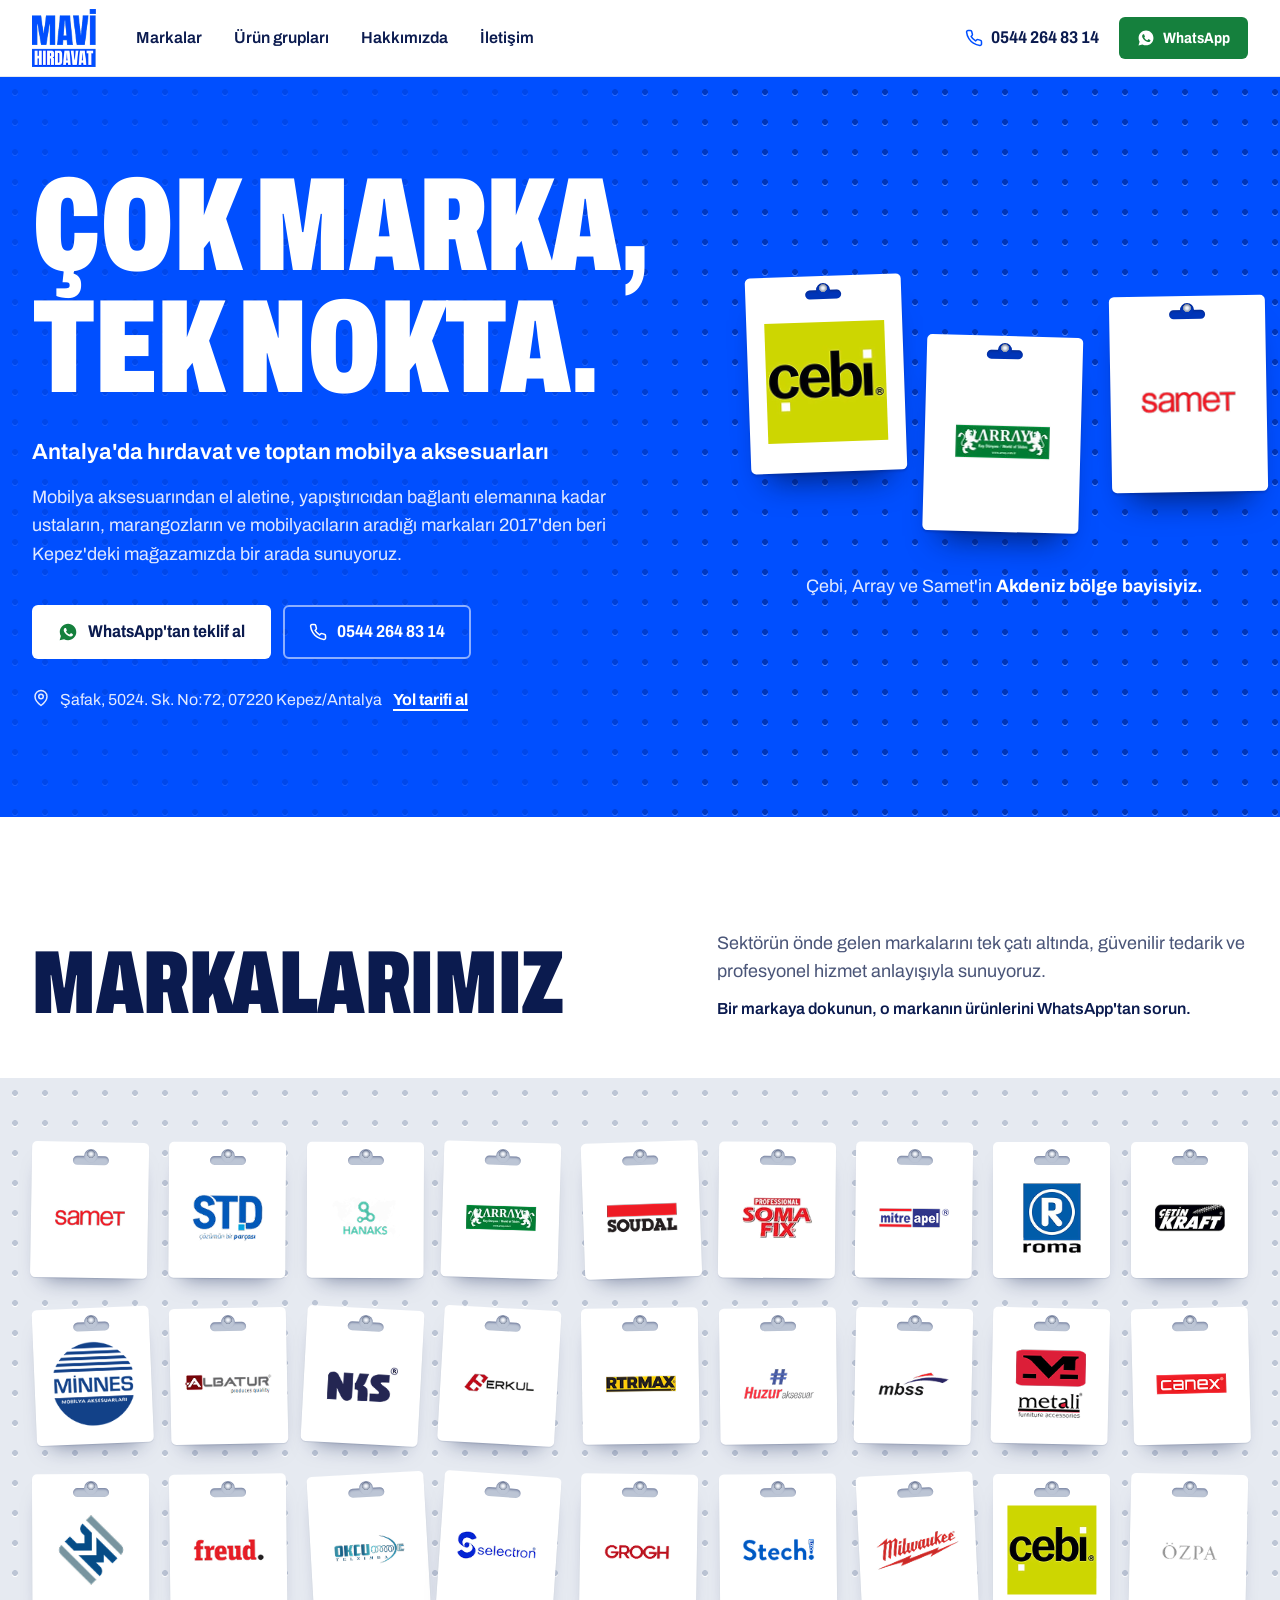
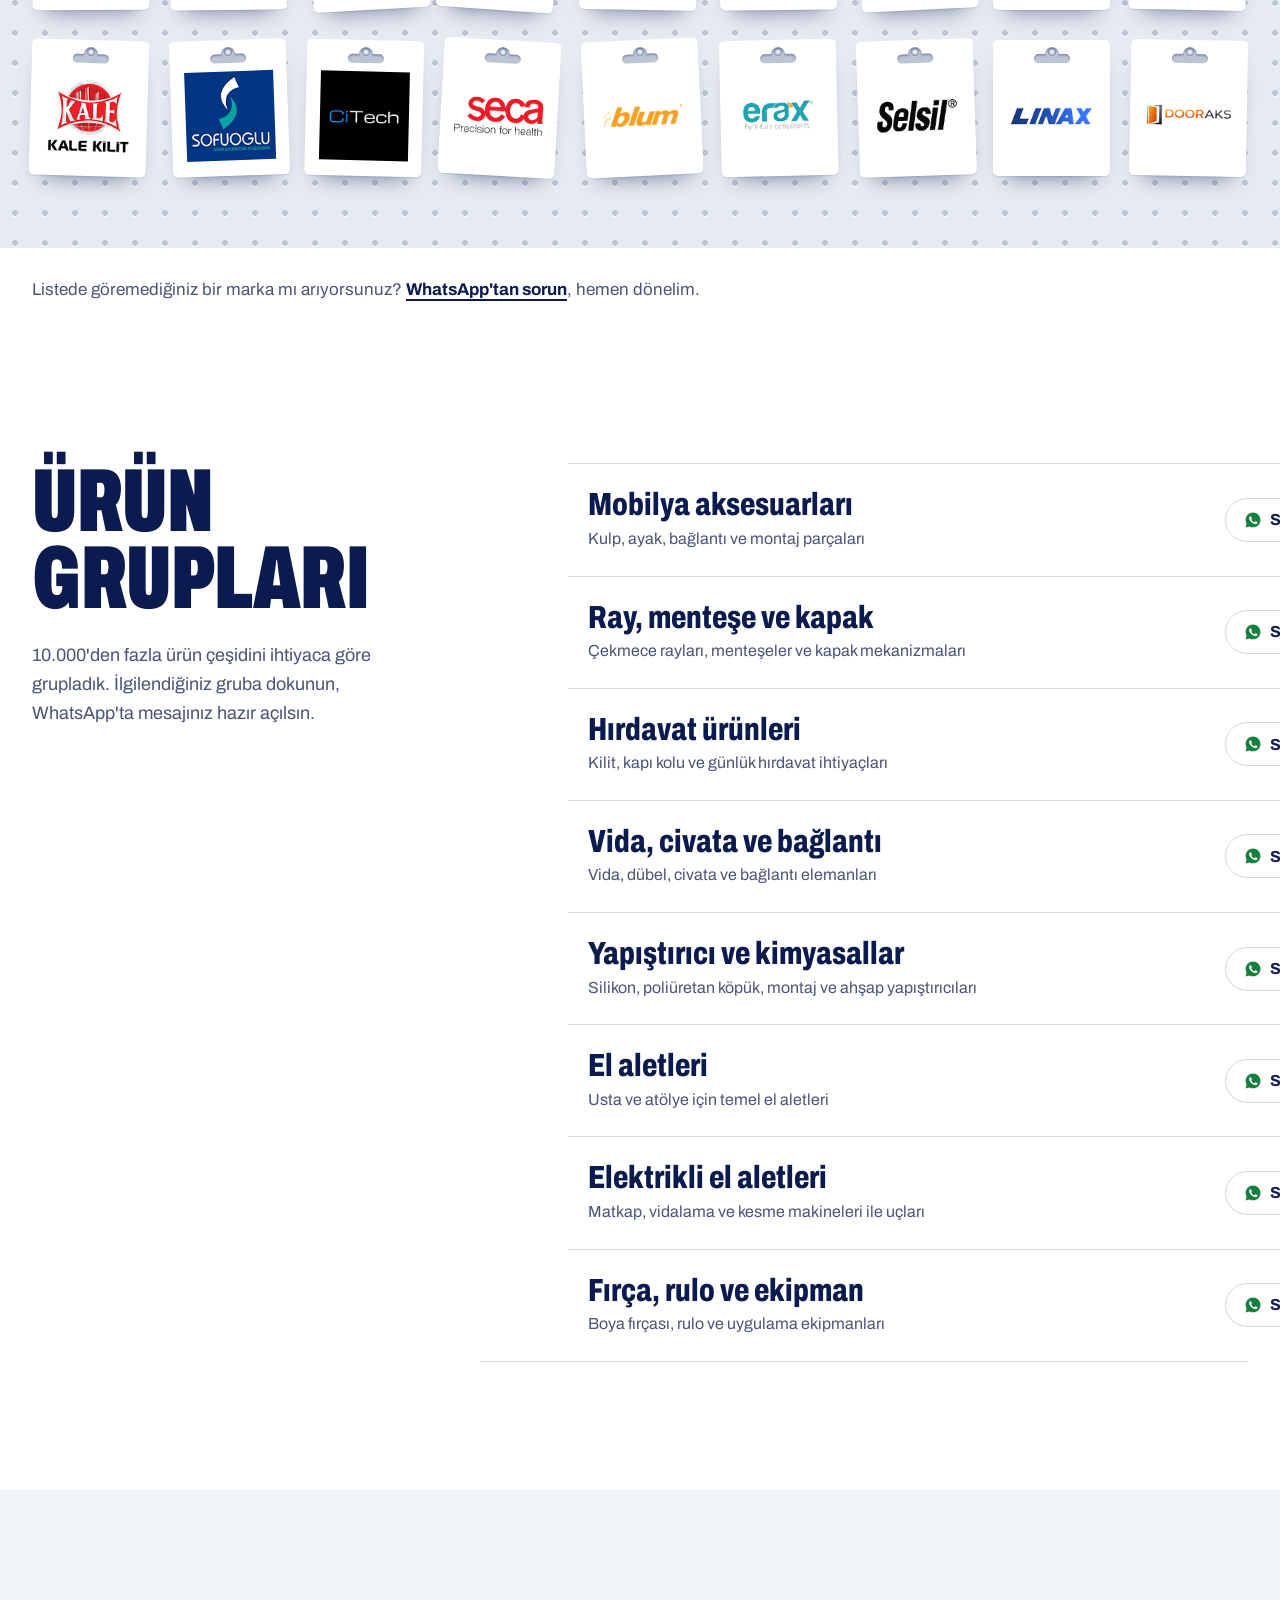
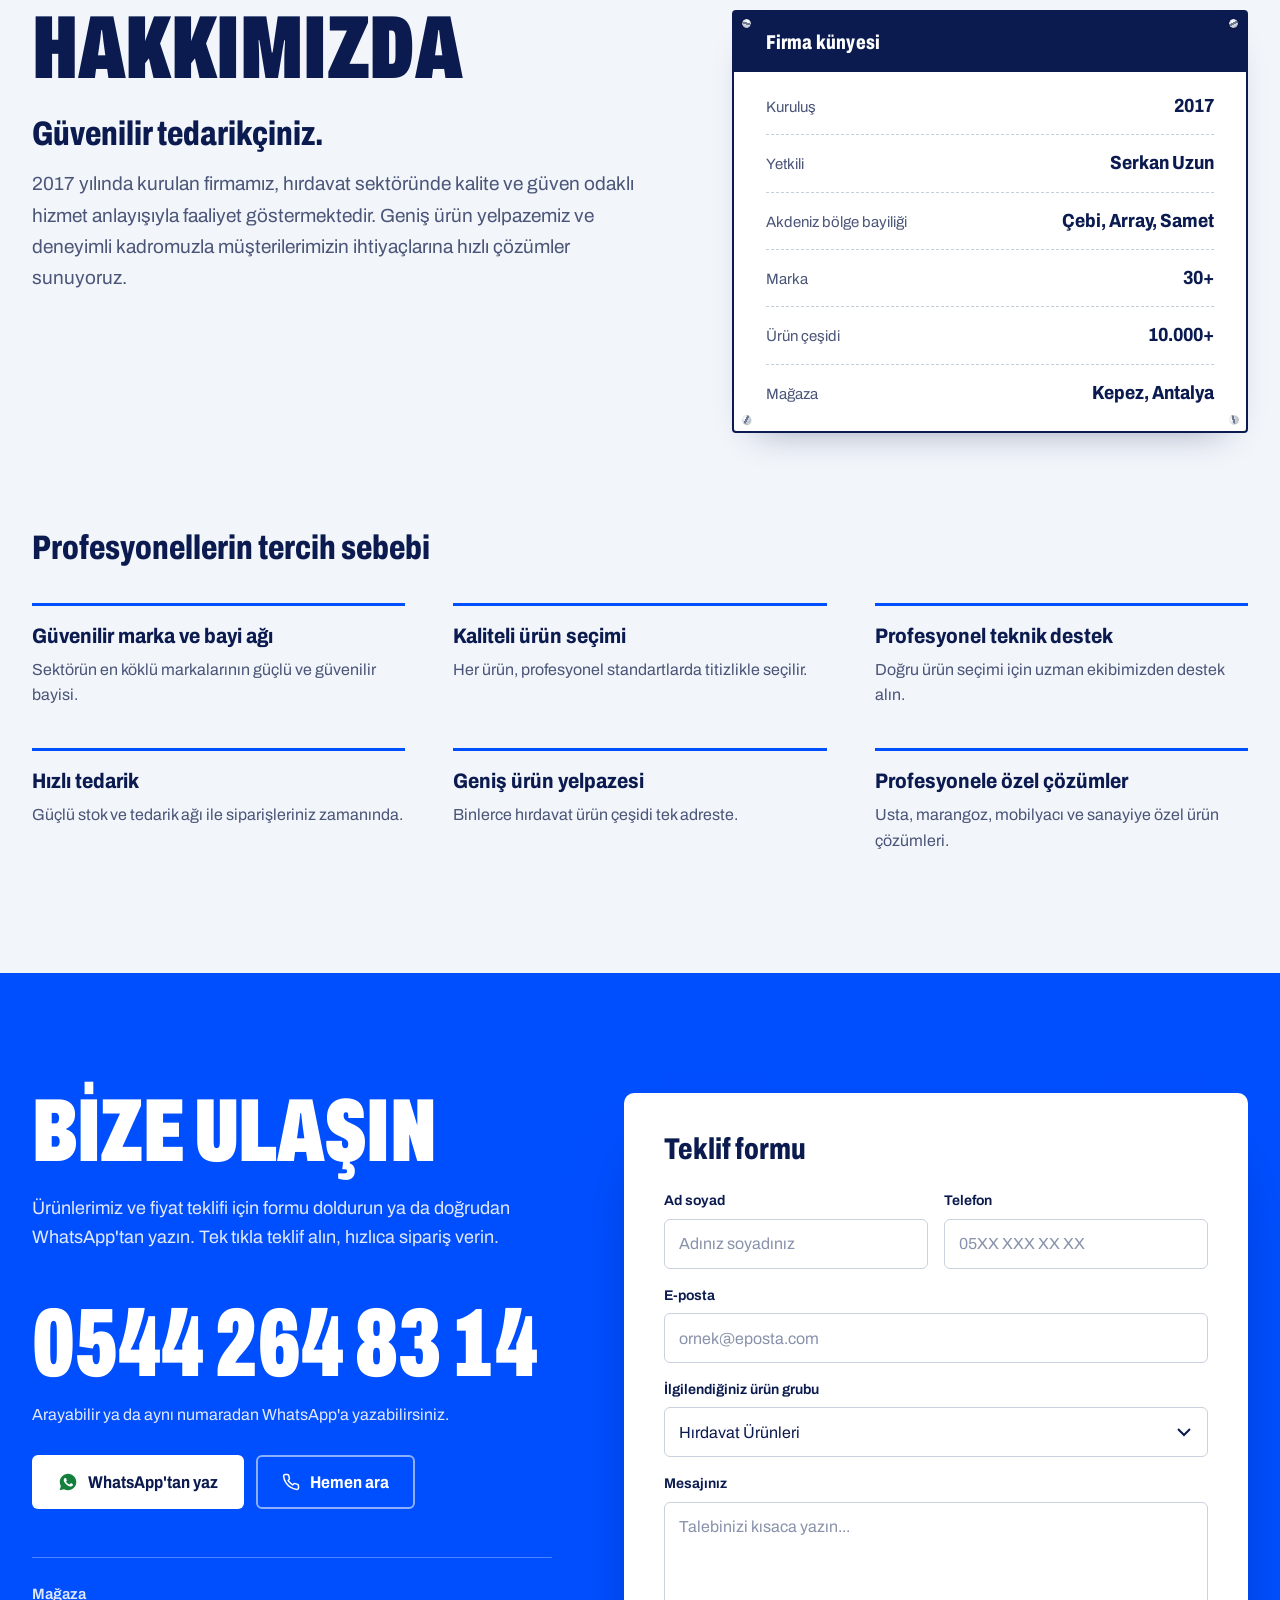
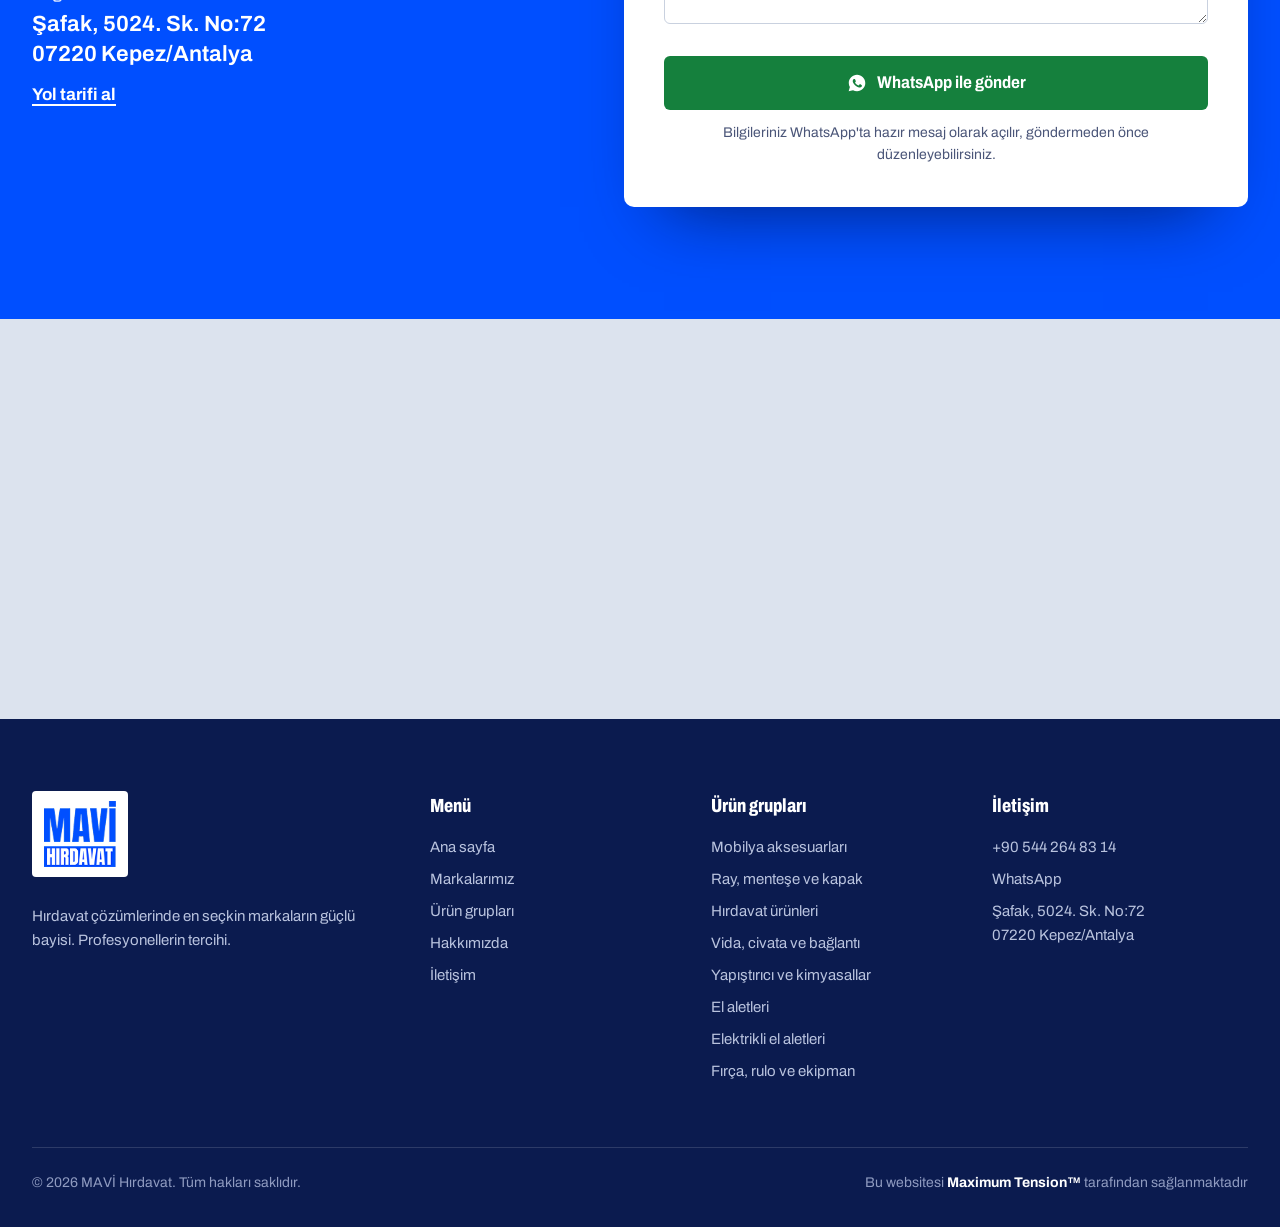
==== commit 625c5b08: "2026/10/15" ====
--- a/index.html
+++ b/index.html
@@ -21,7 +21,181 @@
 <!--#|___________|_________________|#-->
 <!--#|    Create | 2026/09/12      |#-->
 <!--#|___________|_________________|#-->
-<!--#|    Update | 2026/09/14      |#-->
-<!--#|___________|_________________|#-->
-<!--#################################-->
-<html lang="tr"><head><meta charset="UTF-8"/><meta http-equiv="content-type" content="text/html; charset=utf-8"/><meta http-equiv="content-language" content="en"/><meta http-equiv="x-ua-compatible" content="ie=11"/><meta name="viewport" content="width=device-width, initial-scale=1.0"/><meta name="title" content="Mavi Hırdavat | Hırdavat ve Yapı Malzemeleri"/><title>Mavi Hırdavat | Hırdavat ve Yapı Malzemeleri</title><link rel="canonical" href="https://mavihirdavat.com.tr/"/><meta name="robots" content="all"/><meta name="distribution" content="global"/><meta name="rating" content="general"/><meta name="revisit-after" content="1"/><meta name="keywords" content="mavi hırdavat, hırdavat Antalya, Antalya hırdavat, hırdavat malzemeleri, yapı malzemeleri Antalya, el aletleri Antalya, inşaat malzemeleri, kilitler, kapı kolları, mobilya aksesuarları, vida ve bağlantı elemanları, hırdavat ürünleri"/><meta name="description" content="Mavi Hırdavat, Antalya'da kaliteli hırdavat, el aletleri, yapı malzemeleri, kapı kolları, kilitler ve mobilya aksesuarları sunar."/><meta name="copyright" content="© 2026, Mavi Hırdavat All Rights Reserved."/><meta name="author" content="Teoman Deniz"/><meta name="generator" content="mavihirdavat.com.tr"/><link ID="favicon" rel="icon" type="image/x-icon" href="favicons/favicon.ico"/><meta name="theme-color" media="(prefers-color-scheme: light)" content="#1F36F2"/><meta name="theme-color" media="(prefers-color-scheme: dark)" content="#140EC2"/><link rel="manifest" href="favicons/manifest.json" crossorigin="use-credentials"/><meta name="mobile-web-app-capable" content="yes"/><meta name="theme-color" content="#1F36F2"/><meta name="application-name" content="Mavi Hırdavat"/><link rel="apple-touch-icon" sizes="1024x1024" href="favicons/favicon-1024x1024.png"/><meta name="apple-mobile-web-app-capable" content="yes"/><meta name="apple-mobile-web-app-status-bar-style" content="black-translucent"/><meta name="apple-mobile-web-app-title" content="Mavi Hırdavat"/><link rel="apple-touch-startup-image" media="(device-width: 320px) and (device-height: 568px) and (-webkit-device-pixel-ratio: 2) and (orientation: portrait)" href="favicons/apple-touch-startup-image-640x1136.png"/><link rel="apple-touch-startup-image" media="(device-width: 320px) and (device-height: 568px) and (-webkit-device-pixel-ratio: 2) and (orientation: landscape)" href="favicons/apple-touch-startup-image-1136x640.png"/><link rel="apple-touch-startup-image" media="(device-width: 375px) and (device-height: 667px) and (-webkit-device-pixel-ratio: 2) and (orientation: portrait)" href="favicons/apple-touch-startup-image-750x1334.png"/><link rel="apple-touch-startup-image" media="(device-width: 375px) and (device-height: 667px) and (-webkit-device-pixel-ratio: 2) and (orientation: landscape)" href="favicons/apple-touch-startup-image-1334x750.png"/><link rel="apple-touch-startup-image" media="(device-width: 375px) and (device-height: 812px) and (-webkit-device-pixel-ratio: 3) and (orientation: portrait)" href="favicons/apple-touch-startup-image-1125x2436.png"/><link rel="apple-touch-startup-image" media="(device-width: 375px) and (device-height: 812px) and (-webkit-device-pixel-ratio: 3) and (orientation: landscape)" href="favicons/apple-touch-startup-image-2436x1125.png"/><link rel="apple-touch-startup-image" media="(device-width: 390px) and (device-height: 844px) and (-webkit-device-pixel-ratio: 3) and (orientation: portrait)" href="favicons/apple-touch-startup-image-1170x2532.png"/><link rel="apple-touch-startup-image" media="(device-width: 390px) and (device-height: 844px) and (-webkit-device-pixel-ratio: 3) and (orientation: landscape)" href="favicons/apple-touch-startup-image-2532x1170.png"/><link rel="apple-touch-startup-image" media="(device-width: 393px) and (device-height: 852px) and (-webkit-device-pixel-ratio: 3) and (orientation: portrait)" href="favicons/apple-touch-startup-image-1179x2556.png"/><link rel="apple-touch-startup-image" media="(device-width: 393px) and (device-height: 852px) and (-webkit-device-pixel-ratio: 3) and (orientation: landscape)" href="favicons/apple-touch-startup-image-2556x1179.png"/><link rel="apple-touch-startup-image" media="(device-width: 414px) and (device-height: 896px) and (-webkit-device-pixel-ratio: 2) and (orientation: portrait)" href="favicons/apple-touch-startup-image-828x1792.png"/><link rel="apple-touch-startup-image" media="(device-width: 414px) and (device-height: 896px) and (-webkit-device-pixel-ratio: 2) and (orientation: landscape)" href="favicons/apple-touch-startup-image-1792x828.png"/><link rel="apple-touch-startup-image" media="(device-width: 414px) and (device-height: 896px) and (-webkit-device-pixel-ratio: 3) and (orientation: portrait)" href="favicons/apple-touch-startup-image-1242x2688.png"/><link rel="apple-touch-startup-image" media="(device-width: 414px) and (device-height: 896px) and (-webkit-device-pixel-ratio: 3) and (orientation: landscape)" href="favicons/apple-touch-startup-image-2688x1242.png"/><link rel="apple-touch-startup-image" media="(device-width: 414px) and (device-height: 736px) and (-webkit-device-pixel-ratio: 3) and (orientation: portrait)" href="favicons/apple-touch-startup-image-1242x2208.png"/><link rel="apple-touch-startup-image" media="(device-width: 414px) and (device-height: 736px) and (-webkit-device-pixel-ratio: 3) and (orientation: landscape)" href="favicons/apple-touch-startup-image-2208x1242.png"/><link rel="apple-touch-startup-image" media="(device-width: 428px) and (device-height: 926px) and (-webkit-device-pixel-ratio: 3) and (orientation: portrait)" href="favicons/apple-touch-startup-image-1284x2778.png"/><link rel="apple-touch-startup-image" media="(device-width: 428px) and (device-height: 926px) and (-webkit-device-pixel-ratio: 3) and (orientation: landscape)" href="favicons/apple-touch-startup-image-2778x1284.png"/><link rel="apple-touch-startup-image" media="(device-width: 430px) and (device-height: 932px) and (-webkit-device-pixel-ratio: 3) and (orientation: portrait)" href="favicons/apple-touch-startup-image-1290x2796.png"/><link rel="apple-touch-startup-image" media="(device-width: 430px) and (device-height: 932px) and (-webkit-device-pixel-ratio: 3) and (orientation: landscape)" href="favicons/apple-touch-startup-image-2796x1290.png"/><link rel="apple-touch-startup-image" media="(device-width: 744px) and (device-height: 1133px) and (-webkit-device-pixel-ratio: 2) and (orientation: portrait)" href="favicons/apple-touch-startup-image-1488x2266.png"/><link rel="apple-touch-startup-image" media="(device-width: 744px) and (device-height: 1133px) and (-webkit-device-pixel-ratio: 2) and (orientation: landscape)" href="favicons/apple-touch-startup-image-2266x1488.png"/><link rel="apple-touch-startup-image" media="(device-width: 768px) and (device-height: 1024px) and (-webkit-device-pixel-ratio: 2) and (orientation: portrait)" href="favicons/apple-touch-startup-image-1536x2048.png"/><link rel="apple-touch-startup-image" media="(device-width: 768px) and (device-height: 1024px) and (-webkit-device-pixel-ratio: 2) and (orientation: landscape)" href="favicons/apple-touch-startup-image-2048x1536.png"/><link rel="apple-touch-startup-image" media="(device-width: 810px) and (device-height: 1080px) and (-webkit-device-pixel-ratio: 2) and (orientation: portrait)" href="favicons/apple-touch-startup-image-1620x2160.png"/><link rel="apple-touch-startup-image" media="(device-width: 810px) and (device-height: 1080px) and (-webkit-device-pixel-ratio: 2) and (orientation: landscape)" href="favicons/apple-touch-startup-image-2160x1620.png"/><link rel="apple-touch-startup-image" media="(device-width: 820px) and (device-height: 1080px) and (-webkit-device-pixel-ratio: 2) and (orientation: portrait)" href="favicons/apple-touch-startup-image-1640x2160.png"/><link rel="apple-touch-startup-image" media="(device-width: 820px) and (device-height: 1080px) and (-webkit-device-pixel-ratio: 2) and (orientation: landscape)" href="favicons/apple-touch-startup-image-2160x1640.png"/><link rel="apple-touch-startup-image" media="(device-width: 834px) and (device-height: 1194px) and (-webkit-device-pixel-ratio: 2) and (orientation: portrait)" href="favicons/apple-touch-startup-image-1668x2388.png"/><link rel="apple-touch-startup-image" media="(device-width: 834px) and (device-height: 1194px) and (-webkit-device-pixel-ratio: 2) and (orientation: landscape)" href="favicons/apple-touch-startup-image-2388x1668.png"/><link rel="apple-touch-startup-image" media="(device-width: 834px) and (device-height: 1112px) and (-webkit-device-pixel-ratio: 2) and (orientation: portrait)" href="favicons/apple-touch-startup-image-1668x2224.png"/><link rel="apple-touch-startup-image" media="(device-width: 834px) and (device-height: 1112px) and (-webkit-device-pixel-ratio: 2) and (orientation: landscape)" href="favicons/apple-touch-startup-image-2224x1668.png"/><link rel="apple-touch-startup-image" media="(device-width: 1024px) and (device-height: 1366px) and (-webkit-device-pixel-ratio: 2) and (orientation: portrait)" href="favicons/apple-touch-startup-image-2048x2732.png"/><link rel="apple-touch-startup-image" media="(device-width: 1024px) and (device-height: 1366px) and (-webkit-device-pixel-ratio: 2) and (orientation: landscape)" href="favicons/apple-touch-startup-image-2732x2048.png"/><link rel="yandex-tableau-widget" href="favicons/yandex-browser-manifest.json"/><meta name="twitter:card" content="summary_large_image"/><meta name="twitter:title" content="Mavi Hırdavat"/><meta name="twitter:description" content="Mavi Hırdavat, Antalya'da kaliteli hırdavat ve ekipmanlar"/><meta name="twitter:image" content="favicons/thumbnail.png"/><meta name="twitter:image:alt" content="Mavi Hırdavat, Antalya'da kaliteli hırdavat ve ekipmanlar"/><meta property="og:description" content="Mavi Hırdavat, Antalya'da kaliteli hırdavat ve ekipmanlar"/><meta property="og:type" content="website"/><meta property="og:title" content="Mavi Hırdavat"/><meta property="og:site_name" content="mavihirdavat.com.tr"/><meta property="og:url" content="https://mavihirdavat.com.tr/"/><meta property="og:image" content="favicons/thumbnail.png"/><meta property="og:image:alt" content="Mavi Hırdavat, Antalya'da kaliteli hırdavat, el aletleri, yapı malzemeleri, kapı kolları, kilitler ve mobilya aksesuarları sunar. Ürünlerimizi keşfedin ve bizimle iletişime geçin."/><meta property="og:locale" content="en_US"/><link rel="apple-touch-icon" href="favicons/apple-icon-57x57.png"/><link rel="apple-touch-icon" sizes="57x57" href="favicons/apple-icon-57x57.png"/><link rel="apple-touch-icon" sizes="60x60" href="favicons/apple-icon-60x60.png"/><link rel="apple-touch-icon" sizes="72x72" href="favicons/apple-icon-72x72.png"/><link rel="apple-touch-icon" sizes="76x76" href="favicons/apple-icon-76x76.png"/><link rel="apple-touch-icon" sizes="114x114" href="favicons/apple-icon-114x114.png"/><link rel="apple-touch-icon" sizes="120x120" href="favicons/apple-icon-120x120.png"/><link rel="apple-touch-icon" sizes="144x144" href="favicons/apple-icon-144x144.png"/><link rel="apple-touch-icon" sizes="152x152" href="favicons/apple-icon-152x152.png"/><link rel="apple-touch-icon" sizes="167x167" href="favicons/apple-icon-167x167.png"/><link rel="apple-touch-icon" sizes="180x180" href="favicons/apple-icon-180x180.png"/><link id="favicon_16" rel="icon" type="image/png" href="favicons/favicon-16x16.png"/><link id="favicon_16_shortcut" rel="shortcut icon" href="favicons/favicon-16x16.png"/><link id="favicon_16_sizes" rel="icon" type="image/png" sizes="16x16" href="favicons/favicon-16x16.png"/><link id="favicon_32" rel="icon" type="image/png" sizes="32x32" href="favicons/favicon-32x32.png"/><link rel="icon" type="image/png" sizes="48x48" href="favicons/favicon-48x48.png"/><link rel="icon" type="image/png" sizes="96x96" href="favicons/favicon-96x96.png"/><link rel="icon" type="image/png" sizes="144x144" href="favicons/favicon-144x144.png"/><link rel="icon" type="image/png" sizes="192x192" href="favicons/favicon-192x192.png"/><link rel="icon" type="image/png" sizes="256x256" href="favicons/favicon-256x256.png"/><link rel="icon" type="image/png" sizes="384x384" href="favicons/favicon-384x384.png"/><link rel="icon" type="image/png" sizes="512x512" href="favicons/favicon-512x512.png"/><link rel="icon" type="image/png" sizes="1024x1024" href="favicons/favicon-1024x1024.png"/><meta name="msapplication-TileColor" content="#1F36F2"/><meta name="msapplication-TitleImage" content="favicons/favicon-144x144.png"/><meta name="msapplication-config" content="favicons/browserconfig.xml"><link rel="preload" as="image" href="assets/hero1.png" fetchpriority="high"/><link rel="stylesheet" href="css/fonts/oswald.css"/><link rel="stylesheet" href="css/fonts/manrope.css"/><link rel="stylesheet" href="css/fonts/great_vibes.css"/><link rel="stylesheet" href="style.css"/><!--[if IE]><script type="text/javascript" src="js/IE.js"></script><![endif]--><!--[if !IE]>--><script type="text/javascript" src="js/JS.js"></script><script type="text/javascript" src="lang.js"></script></head><body id="body"><h1 class="seo">Mavi Hırdavat | Antalya Hırdavat ve Yapı Malzemeleri</h1><div class="page"><header id="header" class="header"><div class="header_inner"><a class="logo" href="#anasayfa"><span class="logo_text"><span class="logo_title">MAVİ</span><span class="logo_subtitle">HIRDAVAT</span></span></a><nav class="nav"><a class="nav_link" href="#anasayfa">Ana Sayfa</a><a class="nav_link" href="#markalar">Markalarımız</a><a class="nav_link" href="#hakkimizda">Hakkımızda</a><a class="nav_link" href="#iletisim">İletişim</a><a class="nav_whatsapp whatsapp_link" href="https://wa.me/905442648314" target="_blank"><svg width="17" height="17" viewBox="0 0 24 24" fill="#FFF"><path d="M12.04 2C6.58 2 2.13 6.45 2.13 11.91c0 1.75.46 3.45 1.32 4.95L2 22l5.25-1.38c1.45.79 3.08 1.21 4.79 1.21 5.46 0 9.91-4.45 9.91-9.91C21.95 6.45 17.5 2 12.04 2zm5.8 14.02c-.24.68-1.4 1.3-1.94 1.34-.5.05-.97.24-3.26-.68-2.76-1.09-4.5-3.92-4.64-4.1-.13-.18-1.11-1.48-1.11-2.82 0-1.34.7-2 .95-2.27.24-.27.53-.34.71-.34.18 0 .36 0 .51.01.16.01.39-.06.6.46.24.55.81 1.9.88 2.04.07.14.12.3.02.48-.09.18-.14.3-.27.46-.14.16-.29.36-.41.48-.14.14-.28.29-.12.56.16.27.71 1.17 1.53 1.9 1.05.94 1.94 1.23 2.21 1.37.27.14.43.12.59-.07.16-.18.68-.79.86-1.07.18-.27.36-.22.6-.13.24.09 1.55.73 1.81.86.27.14.45.2.51.31.07.11.07.64-.17 1.32z"/></svg> Teklif Al </a></nav><button class="burger" aria-label="Menü" onclick="javascript:toggle_menu();"><span class="burger_line"></span><span class="burger_line"></span><span class="burger_line"></span></button></div></header><div class="mobile_menu"><button class="mobile_menu_close" aria-label="Kapat" onclick="javascript:toggle_menu();">×</button><a class="mobile_menu_link" href="#anasayfa" onclick="javascript:close_menu();">ANA SAYFA</a><a class="mobile_menu_link" href="#hakkimizda" onclick="javascript:close_menu();">HAKKIMIZDA</a><a class="mobile_menu_link" href="#markalar" onclick="javascript:close_menu();">ÜRÜN GRUPLARI</a><a class="mobile_menu_link" href="#markalar" onclick="javascript:close_menu();">MARKALARIMIZ</a><a class="mobile_menu_link" href="#galeri" onclick="javascript:close_menu();">GALERİ</a><a class="mobile_menu_link" href="#iletisim" onclick="javascript:close_menu();">İLETİŞİM</a></div><section id="anasayfa" class="hero"><div class="hero_layer hero_background"></div><div class="hero_layer hero_shade_1"></div><div class="hero_layer hero_shade_2"></div><div class="hero_layer hero_shade_3"></div><div class="hero_glow hero_glow_1"></div><div class="hero_glow hero_glow_2"></div><div class="drip drip_1"></div><div class="drip drip_2"></div><div class="drip drip_3"></div><div class="hero_inner"><div class="hero_text"><div class="hero_badge"><span class="hero_badge_dot"></span><span class="hero_badge_text">MAVİ Hırdavat - Serkan UZUN</span></div><h2 class="hero_title"> KALİTE<br/><span class="hero_title_accent">HER DETAYDA</span></h2><p class="hero_script">Profesyonellerin Tercihi</p><p class="hero_lead">Hırdavat ürünlerinde profesyonel çözümler. Güçlü marka çeşitliliği, güvenilir tedarik ve uzman hizmet anlayışı.</p><div class="hero_buttons"><a class="button button_blue" href="#markalar">Ürünleri İncele →</a><a class="button button_green whatsapp_link" href="https://wa.me/905442648314" target="_blank"><svg width="18" height="18" viewBox="0 0 24 24" fill="#FFF"><path d="M12.04 2C6.58 2 2.13 6.45 2.13 11.91c0 1.75.46 3.45 1.32 4.95L2 22l5.25-1.38c1.45.79 3.08 1.21 4.79 1.21 5.46 0 9.91-4.45 9.91-9.91C21.95 6.45 17.5 2 12.04 2zm5.8 14.02c-.24.68-1.4 1.3-1.94 1.34-.5.05-.97.24-3.26-.68-2.76-1.09-4.5-3.92-4.64-4.1-.13-.18-1.11-1.48-1.11-2.82 0-1.34.7-2 .95-2.27.24-.27.53-.34.71-.34.18 0 .36 0 .51.01.16.01.39-.06.6.46.24.55.81 1.9.88 2.04.07.14.12.3.02.48-.09.18-.14.3-.27.46-.14.16-.29.36-.41.48-.14.14-.28.29-.12.56.16.27.71 1.17 1.53 1.9 1.05.94 1.94 1.23 2.21 1.37.27.14.43.12.59-.07.16-.18.68-.79.86-1.07.18-.27.36-.22.6-.13.24.09 1.55.73 1.81.86.27.14.45.2.51.31.07.11.07.64-.17 1.32z"/></svg> WhatsApp'tan Teklif Al </a><a class="button button_ghost" href="#markalar">Markalarımızı Gör</a></div><div class="hero_stats"><div><div class="stat_value">15+</div><div class="stat_label">SEÇKİN MARKA</div></div><div class="stat_divider"></div><div><div class="stat_value">9</div><div class="stat_label">ÜRÜN GRUBU</div></div><div class="stat_divider"></div><div><div class="stat_value">10000+</div><div class="stat_label">ÜRÜN ÇEŞİDİ</div></div></div></div><div class="hero_col"><div class="hero_col_glow"></div><div class="hero_slider"><div class="hero_slides"><img class="hero_slide active" src="assets/hero1.png" alt="MAVİ Hırdavat bayisinde Soudal poliüretan köpük ürünleri" fetchpriority="high" width="711" height="400"/><img class="hero_slide" src="assets/hero2.png" alt="MAVİ Hırdavat bayisinde Hanaks mobilya menteşesi" width="711" height="400"/><img class="hero_slide" src="assets/hero3.png" alt="MAVİ Hırdavat bayisinde Soma Fix silikon ve yapıştırıcı ürünleri" width="711" height="400"/></div><div class="hero_dots"><button class="hero_dot active" aria-label="1" onclick="javascript:go_gallery(0);"></button><button class="hero_dot" aria-label="2" onclick="javascript:go_gallery(1);"></button><button class="hero_dot" aria-label="3" onclick="javascript:go_gallery(2);"></button></div></div></div></div><div class="scroll_hint"><span class="scroll_hint_text">KEŞFET</span><div class="scroll_mouse"><div class="scroll_wheel"></div></div></div></section><div class="marquee"><div class="marquee_track"><div class="marquee_group"><span>HIRDAVAT</span><span class="marquee_diamond">◆</span><span>PROFESYONEL KALİTEDE ÜRÜNLER</span><span class="marquee_diamond">◆</span><span>KALİTELİ ÜRÜN, GÜÇLÜ MARKA, GÜVENİLİR HİZMET</span><span class="marquee_diamond">◆</span><span>EN SEÇKİN MARKALARIN GÜÇLÜ BAYİSİ</span><span class="marquee_diamond">◆</span></div><div class="marquee_group" aria-hidden="true"><span>HIRDAVAT</span><span class="marquee_diamond">◆</span><span>PROFESYONEL KALİTEDE ÜRÜNLER</span><span class="marquee_diamond">◆</span><span>KALİTELİ ÜRÜN, GÜÇLÜ MARKA, GÜVENİLİR HİZMET</span><span class="marquee_diamond">◆</span><span>EN SEÇKİN MARKALARIN GÜÇLÜ BAYİSİ</span><span class="marquee_diamond">◆</span></div></div></div><section id="markalar" class="brands"><div class="brands_inner"><div class="brands_head reveal"><span class="eyebrow">MARKALARIMIZ</span><h2 class="brands_title">EN SEÇKİN MARKALARIN<br/><span class="brands_title_accent">GÜÇLÜ BAYİSİ</span></h2><p class="brands_desc">Sektörün önde gelen markalarını tek çatı altında, güvenilir tedarik ve profesyonel hizmet anlayışıyla sunuyoruz.</p></div><div class="brand_grid"><div class="brand_tile reveal"><img class="brand_logo" src="assets/brands/samet.png" alt="Samet markası logosu - MAVİ Hırdavat bayisi" loading="lazy" decoding="async" onerror="javascript:DOM.CLASS.ADD(this.parentNode, 'no_logo');" width="120" height="120"/><span class="brand_name">Samet</span></div><div class="brand_tile reveal"><img class="brand_logo" src="assets/brands/std.png" alt="STD markası logosu - MAVİ Hırdavat bayisi" loading="lazy" decoding="async" onerror="javascript:DOM.CLASS.ADD(this.parentNode, 'no_logo');" width="120" height="120"/><span class="brand_name">STD</span></div><div class="brand_tile reveal"><img class="brand_logo" src="assets/brands/hanaks.png" alt="Hanaks markası logosu - MAVİ Hırdavat bayisi" loading="lazy" decoding="async" onerror="javascript:DOM.CLASS.ADD(this.parentNode, 'no_logo');" width="120" height="120"/><span class="brand_name">Hanaks</span></div><div class="brand_tile reveal"><img class="brand_logo" src="assets/brands/array.png" alt="Array markası logosu - MAVİ Hırdavat bayisi" loading="lazy" decoding="async" onerror="javascript:DOM.CLASS.ADD(this.parentNode, 'no_logo');" width="120" height="120"/><span class="brand_name">Array</span></div><div class="brand_tile reveal"><img class="brand_logo" src="assets/brands/soudal.png" alt="Soudal markası logosu - MAVİ Hırdavat bayisi" loading="lazy" decoding="async" onerror="javascript:DOM.CLASS.ADD(this.parentNode, 'no_logo');" width="120" height="120"/><span class="brand_name">Soudal</span></div><div class="brand_tile reveal"><img class="brand_logo" src="assets/brands/soma.png" alt="Soma markası logosu - MAVİ Hırdavat bayisi" loading="lazy" decoding="async" onerror="javascript:DOM.CLASS.ADD(this.parentNode, 'no_logo');" width="120" height="120"/><span class="brand_name">Soma</span></div><div class="brand_tile reveal"><img class="brand_logo" src="assets/brands/apel.png" alt="Apel markası logosu - MAVİ Hırdavat bayisi" loading="lazy" decoding="async" onerror="javascript:DOM.CLASS.ADD(this.parentNode, 'no_logo');" width="120" height="120"/><span class="brand_name">Apel</span></div><div class="brand_tile reveal"><img class="brand_logo" src="assets/brands/roma.png" alt="Roma markası logosu - MAVİ Hırdavat bayisi" loading="lazy" decoding="async" onerror="javascript:DOM.CLASS.ADD(this.parentNode, 'no_logo');" width="120" height="120"/><span class="brand_name">Roma</span></div><div class="brand_tile reveal"><img class="brand_logo" src="assets/brands/kraft.png" alt="Kraft markası logosu - MAVİ Hırdavat bayisi" loading="lazy" decoding="async" onerror="javascript:DOM.CLASS.ADD(this.parentNode, 'no_logo');" width="120" height="120"/><span class="brand_name">Kraft</span></div><div class="brand_tile reveal"><img class="brand_logo" src="assets/brands/minnes.png" alt="Minnes markası logosu - MAVİ Hırdavat bayisi" loading="lazy" decoding="async" onerror="javascript:DOM.CLASS.ADD(this.parentNode, 'no_logo');" width="120" height="120"/><span class="brand_name">Minnes</span></div><div class="brand_tile reveal"><img class="brand_logo" src="assets/brands/albatur.png" alt="Albatur markası logosu - MAVİ Hırdavat bayisi" loading="lazy" decoding="async" onerror="javascript:DOM.CLASS.ADD(this.parentNode, 'no_logo');" width="120" height="120"/><span class="brand_name">Albatur</span></div><div class="brand_tile reveal"><img class="brand_logo" src="assets/brands/nks.png" alt="NKS markası logosu - MAVİ Hırdavat bayisi" loading="lazy" decoding="async" onerror="javascript:DOM.CLASS.ADD(this.parentNode, 'no_logo');" width="120" height="120"/><span class="brand_name">NKS</span></div><div class="brand_tile reveal"><img class="brand_logo" src="assets/brands/erkul.png" alt="Erkul markası logosu - MAVİ Hırdavat bayisi" loading="lazy" decoding="async" onerror="javascript:DOM.CLASS.ADD(this.parentNode, 'no_logo');" width="120" height="120"/><span class="brand_name">Erkul</span></div><div class="brand_tile reveal"><img class="brand_logo" src="assets/brands/rtrmax.png" alt="RTRMAX markası logosu - MAVİ Hırdavat bayisi" loading="lazy" decoding="async" onerror="javascript:DOM.CLASS.ADD(this.parentNode, 'no_logo');" width="120" height="120"/><span class="brand_name">RTRMAX</span></div><div class="brand_tile reveal"><img class="brand_logo" src="assets/brands/huzur.png" alt="Huzur markası logosu - MAVİ Hırdavat bayisi" loading="lazy" decoding="async" onerror="javascript:DOM.CLASS.ADD(this.parentNode, 'no_logo');" width="120" height="120"/><span class="brand_name">Huzur</span></div><div class="brand_tile reveal"><img class="brand_logo" src="assets/brands/dcon.png" alt="Dcon markası logosu - MAVİ Hırdavat bayisi" loading="lazy" decoding="async" onerror="javascript:DOM.CLASS.ADD(this.parentNode, 'no_logo');" width="120" height="120"/><span class="brand_name">Dcon</span></div><div class="brand_tile reveal"><img class="brand_logo" src="assets/brands/metali.png" alt="Metali markası logosu - MAVİ Hırdavat bayisi" loading="lazy" decoding="async" onerror="javascript:DOM.CLASS.ADD(this.parentNode, 'no_logo');" width="120" height="120"/><span class="brand_name">Metali</span></div><div class="brand_tile reveal"><img class="brand_logo" src="assets/brands/canex.png" alt="Canex markası logosu - MAVİ Hırdavat bayisi" loading="lazy" decoding="async" onerror="javascript:DOM.CLASS.ADD(this.parentNode, 'no_logo');" width="120" height="120"/><span class="brand_name">Canex</span></div><div class="brand_tile reveal"><img class="brand_logo" src="assets/brands/whitedaisy.png" alt="White Daisy markası logosu - MAVİ Hırdavat bayisi" loading="lazy" decoding="async" onerror="javascript:DOM.CLASS.ADD(this.parentNode, 'no_logo');" width="120" height="120"/><span class="brand_name">White Daisy</span></div><div class="brand_tile reveal"><img class="brand_logo" src="assets/brands/freud.png" alt="Freud markası logosu - MAVİ Hırdavat bayisi" loading="lazy" decoding="async" onerror="javascript:DOM.CLASS.ADD(this.parentNode, 'no_logo');" width="120" height="120"/><span class="brand_name">Freud</span></div><div class="brand_tile reveal"><img class="brand_logo" src="assets/brands/okcu.png" alt="Okçu markası logosu - MAVİ Hırdavat bayisi" loading="lazy" decoding="async" onerror="javascript:DOM.CLASS.ADD(this.parentNode, 'no_logo');" width="120" height="120"/><span class="brand_name">Okçu</span></div><div class="brand_tile reveal"><img class="brand_logo" src="assets/brands/selectron.png" alt="Selectron markası logosu - MAVİ Hırdavat bayisi" loading="lazy" decoding="async" onerror="javascript:DOM.CLASS.ADD(this.parentNode, 'no_logo');" width="120" height="120"/><span class="brand_name">Selectron</span></div><div class="brand_tile reveal"><img class="brand_logo" src="assets/brands/grogh.png" alt="Grogh markası logosu - MAVİ Hırdavat bayisi" loading="lazy" decoding="async" onerror="javascript:DOM.CLASS.ADD(this.parentNode, 'no_logo');" width="120" height="120"/><span class="brand_name">Grogh</span></div><div class="brand_tile reveal"><img class="brand_logo" src="assets/brands/stech.png" alt="Stech markası logosu - MAVİ Hırdavat bayisi" loading="lazy" decoding="async" onerror="javascript:DOM.CLASS.ADD(this.parentNode, 'no_logo');" width="120" height="120"/><span class="brand_name">Stech</span></div><div class="brand_tile reveal"><img class="brand_logo" src="assets/brands/milwaukee.png" alt="Milwaukee markası logosu - MAVİ Hırdavat bayisi" loading="lazy" decoding="async" onerror="javascript:DOM.CLASS.ADD(this.parentNode, 'no_logo');" width="120" height="120"/><span class="brand_name">Milwaukee</span></div><div class="brand_tile reveal"><img class="brand_logo" src="assets/brands/cebi.png" alt="çebi markası logosu - MAVİ Hırdavat bayisi" loading="lazy" decoding="async" onerror="javascript:DOM.CLASS.ADD(this.parentNode, 'no_logo');" width="120" height="120"/><span class="brand_name">Çebi</span></div><div class="brand_tile reveal"><img class="brand_logo" src="assets/brands/ozpa.png" alt="Özpa markası logosu - MAVİ Hırdavat bayisi" loading="lazy" decoding="async" onerror="javascript:DOM.CLASS.ADD(this.parentNode, 'no_logo');" width="120" height="120"/><span class="brand_name">Özpa</span></div><div class="brand_tile reveal"><img class="brand_logo" src="assets/brands/kale_kilit.png" alt="Kale Kilit markası logosu - MAVİ Hırdavat bayisi" loading="lazy" decoding="async" onerror="javascript:DOM.CLASS.ADD(this.parentNode, 'no_logo');" width="120" height="120"/><span class="brand_name">Kale Kilit</span></div><div class="brand_tile reveal"><img class="brand_logo" src="assets/brands/sofuoglu.png" alt="Sofuoglu markası logosu - MAVİ Hırdavat bayisi" loading="lazy" decoding="async" onerror="javascript:DOM.CLASS.ADD(this.parentNode, 'no_logo');" width="120" height="120"/><span class="brand_name">Sofuoglu</span></div><div class="brand_tile reveal"><img class="brand_logo" src="assets/brands/citech.png" alt="CiTech markası logosu - MAVİ Hırdavat bayisi" loading="lazy" decoding="async" onerror="javascript:DOM.CLASS.ADD(this.parentNode, 'no_logo');" width="120" height="120"/><span class="brand_name">CiTech</span></div><div class="brand_tile reveal"><img class="brand_logo" src="assets/brands/seca.png" alt="Seca markası logosu - MAVİ Hırdavat bayisi" loading="lazy" decoding="async" onerror="javascript:DOM.CLASS.ADD(this.parentNode, 'no_logo');" width="120" height="120"/><span class="brand_name">Seca</span></div><div class="brand_tile reveal"><img class="brand_logo" src="assets/brands/blum.png" alt="blum markası logosu - MAVİ Hırdavat bayisi" loading="lazy" decoding="async" onerror="javascript:DOM.CLASS.ADD(this.parentNode, 'no_logo');" width="120" height="120"/><span class="brand_name">blum</span></div><div class="brand_tile reveal"><img class="brand_logo" src="assets/brands/erax.png" alt="erax markası logosu - MAVİ Hırdavat bayisi" loading="lazy" decoding="async" onerror="javascript:DOM.CLASS.ADD(this.parentNode, 'no_logo');" width="120" height="120"/><span class="brand_name">erax</span></div><div class="brand_tile reveal"><img class="brand_logo" src="assets/brands/selsil.png" alt="Selsil markası logosu - MAVİ Hırdavat bayisi" loading="lazy" decoding="async" onerror="javascript:DOM.CLASS.ADD(this.parentNode, 'no_logo');" width="120" height="120"/><span class="brand_name">Selsil</span></div><div class="brand_tile reveal"><img class="brand_logo" src="assets/brands/linax.png" alt="Linax markası logosu - MAVİ Hırdavat bayisi" loading="lazy" decoding="async" onerror="javascript:DOM.CLASS.ADD(this.parentNode, 'no_logo');" width="120" height="120"/><span class="brand_name">Linax</span></div><div class="brand_tile reveal"><img class="brand_logo" src="assets/brands/dooraks.png" alt="DoorAKS markası logosu - MAVİ Hırdavat bayisi" loading="lazy" decoding="async" onerror="javascript:DOM.CLASS.ADD(this.parentNode, 'no_logo');" width="120" height="120"/><span class="brand_name">DoorAKS</span></div></div></div></section><section id="hakkimizda" class="about"><div class="about_glow"></div><div class="about_inner"><img class="about_logo reveal" src="assets/logo-mark.png" alt="MAVİ Hırdavat kurumsal logo" width="100" height="92" loading="lazy" decoding="async"/><span class="about_eyebrow reveal">HAKKIMIZDA</span><h2 class="about_title reveal">Güvenilir Tedarikçiniz</h2><p class="about_text reveal">2017 yılında kurulan firmamız, hırdavat sektöründe kalite ve güven odaklı hizmet anlayışıyla faaliyet göstermektedir. Geniş ürün yelpazemiz ve deneyimli kadromuzla müşterilerimizin ihtiyaçlarına hızlı çözümler sunuyoruz.</p><p class="about_script reveal">Çok Marka Tek Nokta</p></div></section><section class="why"><div class="why_glow"></div><div class="container"><div class="why_head reveal"><span class="eyebrow eyebrow_light">NEDEN MAVİ HIRDAVAT?</span><h2 class="section_title section_title_light">Profesyonellerin Tercih Sebebi</h2></div><div class="feature_grid"><div class="feature reveal"><div class="feature_icon"><svg width="24" height="24" viewBox="0 0 24 24" fill="none" stroke="#1A23E2" stroke-width="1.9" stroke-linecap="round" stroke-linejoin="round"><path d="M12 2 4 5v6c0 5 3.5 8.5 8 10 4.5-1.5 8-5 8-10V5l-8-3z"/><path d="m9 12 2 2 4-4"/></svg></div><div><h3 class="feature_title">Güvenilir Marka &amp; Bayi Ağı</h3><p class="feature_text">Sektörün en köklü markalarının güçlü ve güvenilir bayisi.</p></div></div><div class="feature reveal"><div class="feature_icon"><svg width="24" height="24" viewBox="0 0 24 24" fill="none" stroke="#1A23E2" stroke-width="1.9" stroke-linecap="round" stroke-linejoin="round"><path d="m12 2 2.4 6.9H22l-5.8 4.3 2.2 7L12 16.8 5.6 20.2l2.2-7L2 8.9h7.6z"/></svg></div><div><h3 class="feature_title">Kaliteli Ürün Seçimi</h3><p class="feature_text">Her ürün, profesyonel standartlarda titizlikle seçilir.</p></div></div><div class="feature reveal"><div class="feature_icon"><svg width="24" height="24" viewBox="0 0 24 24" fill="none" stroke="#1A23E2" stroke-width="1.9" stroke-linecap="round" stroke-linejoin="round"><path d="M9 12h6"/><path d="M9 16h6"/><path d="M14 2H6a2 2 0 0 0-2 2v16a2 2 0 0 0 2 2h12a2 2 0 0 0 2-2V8z"/><path d="M14 2v6h6"/></svg></div><div><h3 class="feature_title">Profesyonel Teknik Destek</h3><p class="feature_text">Doğru ürün seçimi için uzman ekibimizden destek alın.</p></div></div><div class="feature reveal"><div class="feature_icon"><svg width="24" height="24" viewBox="0 0 24 24" fill="none" stroke="#1A23E2" stroke-width="1.9" stroke-linecap="round" stroke-linejoin="round"><path d="M10 17h4V5H2v12h3"/><path d="M14 9h4l3 3v5h-4"/><circle cx="7.5" cy="17.5" r="2.5"/><circle cx="16.5" cy="17.5" r="2.5"/></svg></div><div><h3 class="feature_title">Hızlı Tedarik</h3><p class="feature_text">Güçlü stok ve tedarik ağı ile siparişleriniz zamanında.</p></div></div><div class="feature reveal"><div class="feature_icon"><svg width="24" height="24" viewBox="0 0 24 24" fill="none" stroke="#1A23E2" stroke-width="1.9" stroke-linecap="round" stroke-linejoin="round"><rect x="3" y="3" width="7" height="7" rx="1"/><rect x="14" y="3" width="7" height="7" rx="1"/><rect x="3" y="14" width="7" height="7" rx="1"/><rect x="14" y="14" width="7" height="7" rx="1"/></svg></div><div><h3 class="feature_title">Geniş Ürün Yelpazesi</h3><p class="feature_text">Binlerce hırdavat ürün çeşidi tek adreste.</p></div></div><div class="feature reveal"><div class="feature_icon"><svg width="24" height="24" viewBox="0 0 24 24" fill="none" stroke="#1A23E2" stroke-width="1.9" stroke-linecap="round" stroke-linejoin="round"><circle cx="9" cy="7" r="3"/><path d="M3 21v-2a4 4 0 0 1 4-4h4a4 4 0 0 1 4 4v2"/><path d="M16 3.1a3 3 0 0 1 0 5.8"/><path d="M21 21v-2a4 4 0 0 0-3-3.85"/></svg></div><div><h3 class="feature_title">Profesyonele Özel Çözümler</h3><p class="feature_text">Usta, marangoz, mobilyacı ve sanayiye özel ürün çözümleri.</p></div></div><div class="feature feature_whatsapp reveal"><div class="feature_icon feature_icon_green"><svg width="24" height="24" viewBox="0 0 24 24" fill="#1FAF54"><path d="M12.04 2C6.58 2 2.13 6.45 2.13 11.91c0 1.75.46 3.45 1.32 4.95L2 22l5.25-1.38c1.45.79 3.08 1.21 4.79 1.21 5.46 0 9.91-4.45 9.91-9.91C21.95 6.45 17.5 2 12.04 2z"/></svg></div><div><h3 class="feature_title">WhatsApp ile Hızlı Sipariş</h3><p class="feature_text feature_text_pink">Tek tıkla teklif alın, hızlıca sipariş verin.</p></div></div></div></div></section><section id="iletisim" class="contact"><div class="container"><div class="contact_head reveal"><span class="eyebrow">İLETİŞİM</span><h2 class="section_title">Bize Ulaşın</h2><p class="contact_desc">Ürünlerimiz ve fiyat teklifi için formu doldurun ya da doğrudan WhatsApp'tan yazın.</p></div><div class="contact_grid"><div class="contact_form reveal"><div class="form_row"><label class="field"><span class="field_label">Ad Soyad</span><input type="text" id="form_name" class="field_input field_editable" placeholder="Adınız Soyadınız" oninput="javascript:update_form_link();"/></label><label class="field"><span class="field_label">Telefon</span><input type="text" id="form_phone" class="field_input field_editable" placeholder="05XX XXX XX XX" oninput="javascript:update_form_link();"/></label></div><label class="field field_spaced"><span class="field_label">E-posta</span><input type="text" id="form_email" class="field_input field_editable" placeholder="ornek@eposta.com" oninput="javascript:update_form_link();"/></label><label class="field field_spaced"><span class="field_label">İlgilendiğiniz Ürün Grubu</span><select id="form_group" class="field_input field_select" onchange="javascript:update_form_link();"><option>Hırdavat Ürünleri</option><option>Mobilya Aksesuarları</option><option>Yapıştırıcı ve Kimyasallar</option><option>El Aletleri</option><option>Elektrikli El Aletleri</option><option>Vida, Civata ve Bağlantı</option><option>Fırça, Rulo ve Ekipman</option><option>Ray, Menteşe ve Kapak</option></select></label><label class="field field_spaced"><span class="field_label">Mesajınız</span><textarea id="form_message" class="field_input field_editable field_textarea" placeholder="Talebinizi kısaca yazın..." rows="4" oninput="javascript:update_form_link();"></textarea></label><a id="form_whatsapp_link" class="form_submit" href="https://wa.me/905442648314" target="_blank"><svg width="19" height="19" viewBox="0 0 24 24" fill="#FFF"><path d="M12.04 2C6.58 2 2.13 6.45 2.13 11.91c0 1.75.46 3.45 1.32 4.95L2 22l5.25-1.38c1.45.79 3.08 1.21 4.79 1.21 5.46 0 9.91-4.45 9.91-9.91C21.95 6.45 17.5 2 12.04 2z"/></svg> WhatsApp ile Gönder </a></div><div class="contact_info reveal"><a class="info_card info_card_dark info_link whatsapp_link" href="https://wa.me/905442648314" target="_blank"><div class="info_icon info_icon_green"><svg width="26" height="26" viewBox="0 0 24 24" fill="#FFF"><path d="M12.04 2C6.58 2 2.13 6.45 2.13 11.91c0 1.75.46 3.45 1.32 4.95L2 22l5.25-1.38c1.45.79 3.08 1.21 4.79 1.21 5.46 0 9.91-4.45 9.91-9.91C21.95 6.45 17.5 2 12.04 2z"/></svg></div><div><div class="info_label">WHATSAPP</div><div class="info_value info_value_light">+90 544 264 8314</div></div></a><a class="info_card info_link" href="tel:+905442648314"><div class="info_icon info_icon_red"><svg width="24" height="24" viewBox="0 0 24 24" fill="none" stroke="#FFF" stroke-width="1.9" stroke-linecap="round" stroke-linejoin="round"><path d="M22 16.92v3a2 2 0 0 1-2.18 2 19.8 19.8 0 0 1-8.63-3.07 19.5 19.5 0 0 1-6-6 19.8 19.8 0 0 1-3.07-8.67A2 2 0 0 1 4.11 2h3a2 2 0 0 1 2 1.72c.13.96.36 1.9.7 2.81a2 2 0 0 1-.45 2.11L8.09 9.91a16 16 0 0 0 6 6l1.27-1.27a2 2 0 0 1 2.11-.45c.91.34 1.85.57 2.81.7A2 2 0 0 1 22 16.92z"/></svg></div><div><div class="info_label">SABİT TELEFON</div><div class="info_value">+90 544 264 8314</div></div></a><div class="info_card addr_card"><div class="info_icon info_icon_dark"><svg width="24" height="24" viewBox="0 0 24 24" fill="none" stroke="#FFF" stroke-width="1.9" stroke-linecap="round" stroke-linejoin="round"><path d="M20 10c0 6-8 12-8 12s-8-6-8-12a8 8 0 0 1 16 0z"/><circle cx="12" cy="10" r="3"/></svg></div><div class="info_body"><div class="info_label">MAĞAZA</div><div class="info_value info_value_small">Şafak, 5024. Sk. No:72, 07220 Kepez/Antalya</div></div><div class="info_body"></div></div><div class="map"><iframe class="map_frame" title="MAVİ Hırdavat - Konum" src="https://www.google.com/maps/embed?pb=!1m18!1m12!1m3!1d398.7189636072924!2d30.6345011918203!3d36.920200498296204!2m3!1f0!2f0!3f0!3m2!1i1024!2i768!4f13.1!3m3!1m2!1s0x14c38f00040683d5%3A0xa8ddd4373f32003f!2sMAV%C4%B0%20HIRDAVAT!5e0!3m2!1sen!2str!4v1789201022074!5m2!1sen!2str" loading="lazy" referrerpolicy="no-referrer-when-downgrade"></iframe></div></div></div></div></section><footer class="footer"><div class="footer_grid"><div><div class="footer_logo"><div class="footer_logo_text"><div class="footer_logo_title">MAVİ</div><div class="footer_logo_subtitle">HIRDAVAT</div></div></div><p class="footer_about">Hırdavat çözümlerinde en seçkin markaların güçlü bayisi. Profesyonellerin tercihi.</p></div><div><h3 class="footer_title">MENÜ</h3><div class="footer_links"><a class="footer_link" href="#anasayfa">Ana Sayfa</a><a class="footer_link" href="#hakkimizda">Hakkımızda</a><a class="footer_link" href="#markalar">Ürün Grupları</a><a class="footer_link" href="#markalar">Markalarımız</a><a class="footer_link" href="#iletisim">İletişim</a></div></div><div><h3 class="footer_title">ÜRÜN GRUPLARI</h3><div class="footer_links"><a class="footer_link" href="#markalar">Hırdavat Ürünleri</a><a class="footer_link" href="#markalar">El Aletleri</a><a class="footer_link" href="#markalar">Yapıştırıcı &amp; Kimyasallar</a></div></div><div><h3 class="footer_title">İLETİŞİM</h3><a class="footer_whatsapp whatsapp_link" href="https://wa.me/905442648314" target="_blank"><svg width="17" height="17" viewBox="0 0 24 24" fill="#FFF"><path d="M12.04 2C6.58 2 2.13 6.45 2.13 11.91c0 1.75.46 3.45 1.32 4.95L2 22l5.25-1.38c1.45.79 3.08 1.21 4.79 1.21 5.46 0 9.91-4.45 9.91-9.91C21.95 6.45 17.5 2 12.04 2z"/></svg> +90 544 264 8314 </a></div></div><div class="footer_bottom"><span class="footer_note">© <span id="year_date"></span> MAVİ Hırdavat. Tüm hakları saklıdır.</span><span class="footer_note">Bu websitesi <b>Maximum Tension™</b> tarafından sağlanmaktadır</span></div></footer><a class="floating_whatsapp whatsapp_link" href="https://wa.me/905442648314" target="_blank" aria-label="WhatsApp'tan Teklif Al"><span class="floating_icon"><span class="floating_ring"></span><svg width="26" height="26" viewBox="0 0 24 24" fill="#FFF"><path d="M12.04 2C6.58 2 2.13 6.45 2.13 11.91c0 1.75.46 3.45 1.32 4.95L2 22l5.25-1.38c1.45.79 3.08 1.21 4.79 1.21 5.46 0 9.91-4.45 9.91-9.91C21.95 6.45 17.5 2 12.04 2zm5.8 14.02c-.24.68-1.4 1.3-1.94 1.34-.5.05-.97.24-3.26-.68-2.76-1.09-4.5-3.92-4.64-4.1-.13-.18-1.11-1.48-1.11-2.82 0-1.34.7-2 .95-2.27.24-.27.53-.34.71-.34.18 0 .36 0 .51.01.16.01.39-.06.6.46.24.55.81 1.9.88 2.04.07.14.12.3.02.48-.09.18-.14.3-.27.46-.14.16-.29.36-.41.48-.14.14-.28.29-.12.56.16.27.71 1.17 1.53 1.9 1.05.94 1.94 1.23 2.21 1.37.27.14.43.12.59-.07.16-.18.68-.79.86-1.07.18-.27.36-.22.6-.13.24.09 1.55.73 1.81.86.27.14.45.2.51.31.07.11.07.64-.17 1.32z"/></svg></span><span class="floating_label">Teklif Al</span></a></div><script type="text/javascript" src="script.js"></script></body></html>+<!--#|    Update | 2026/10/15      |#-->
+<!--#|___________|_________________|#-->
+<!--#################################-->
+<html lang="tr"><head><meta charset="UTF-8"/><meta http-equiv="content-type" content="text/html; charset=utf-8"/><meta http-equiv="content-language" content="tr"/><meta http-equiv="x-ua-compatible" content="ie=11"/><meta name="viewport" content="width=device-width,initial-scale=1,viewport-fit=cover"/><meta name="title" content="Mavi Hırdavat | Toptan Mobilya Aksesuarları"/><title>Mavi Hırdavat | Toptan Mobilya Aksesuarları</title><link rel="canonical" href="https://mavihirdavat.com.tr/"/><meta name="robots" content="all"/><meta name="distribution" content="global"/><meta name="rating" content="general"/><meta name="revisit-after" content="1"/><meta name="keywords" content="mavi hırdavat, hırdavat Antalya, Antalya hırdavat, Kepez hırdavat, hırdavat malzemeleri, yapı malzemeleri Antalya, el aletleri Antalya, inşaat malzemeleri, kilitler, kapı kolları, mobilya aksesuarları, menteşe, çekmece rayı, vida ve bağlantı elemanları, hırdavat ürünleri, toptan mobilya aksesuarları"/><meta name="description" content="Mavi Hırdavat, Antalya'da kaliteli hırdavat, el aletleri, toptan mobilya aksesuarları, yapı malzemeleri, kapı kolları, kilitler ve mobilya aksesuarları sunar."/><meta name="copyright" content="© 2026, Mavi Hırdavat All Rights Reserved."/><meta name="author" content="Teoman Deniz"/><meta name="generator" content="mavihirdavat.com.tr"/><link id="favicon" rel="icon" type="image/x-icon" href="favicons/favicon.ico"/><meta name="theme-color" content="#004FFF"/><link rel="manifest" href="favicons/manifest.json" crossorigin="use-credentials"/><meta name="mobile-web-app-capable" content="yes"/><meta name="application-name" content="Mavi Hırdavat"/><link rel="apple-touch-icon" sizes="1024x1024" href="favicons/favicon-1024x1024.png"/><meta name="apple-mobile-web-app-capable" content="yes"/><meta name="apple-mobile-web-app-status-bar-style" content="black-translucent"/><meta name="apple-mobile-web-app-title" content="Mavi Hırdavat | Toptan Mobilya Aksesuarları"/><link rel="apple-touch-startup-image" media="(device-width: 320px) and (device-height: 568px) and (-webkit-device-pixel-ratio: 2) and (orientation: portrait)" href="favicons/apple-touch-startup-image-640x1136.png"/><link rel="apple-touch-startup-image" media="(device-width: 320px) and (device-height: 568px) and (-webkit-device-pixel-ratio: 2) and (orientation: landscape)" href="favicons/apple-touch-startup-image-1136x640.png"/><link rel="apple-touch-startup-image" media="(device-width: 375px) and (device-height: 667px) and (-webkit-device-pixel-ratio: 2) and (orientation: portrait)" href="favicons/apple-touch-startup-image-750x1334.png"/><link rel="apple-touch-startup-image" media="(device-width: 375px) and (device-height: 667px) and (-webkit-device-pixel-ratio: 2) and (orientation: landscape)" href="favicons/apple-touch-startup-image-1334x750.png"/><link rel="apple-touch-startup-image" media="(device-width: 375px) and (device-height: 812px) and (-webkit-device-pixel-ratio: 3) and (orientation: portrait)" href="favicons/apple-touch-startup-image-1125x2436.png"/><link rel="apple-touch-startup-image" media="(device-width: 375px) and (device-height: 812px) and (-webkit-device-pixel-ratio: 3) and (orientation: landscape)" href="favicons/apple-touch-startup-image-2436x1125.png"/><link rel="apple-touch-startup-image" media="(device-width: 390px) and (device-height: 844px) and (-webkit-device-pixel-ratio: 3) and (orientation: portrait)" href="favicons/apple-touch-startup-image-1170x2532.png"/><link rel="apple-touch-startup-image" media="(device-width: 390px) and (device-height: 844px) and (-webkit-device-pixel-ratio: 3) and (orientation: landscape)" href="favicons/apple-touch-startup-image-2532x1170.png"/><link rel="apple-touch-startup-image" media="(device-width: 393px) and (device-height: 852px) and (-webkit-device-pixel-ratio: 3) and (orientation: portrait)" href="favicons/apple-touch-startup-image-1179x2556.png"/><link rel="apple-touch-startup-image" media="(device-width: 393px) and (device-height: 852px) and (-webkit-device-pixel-ratio: 3) and (orientation: landscape)" href="favicons/apple-touch-startup-image-2556x1179.png"/><link rel="apple-touch-startup-image" media="(device-width: 414px) and (device-height: 896px) and (-webkit-device-pixel-ratio: 2) and (orientation: portrait)" href="favicons/apple-touch-startup-image-828x1792.png"/><link rel="apple-touch-startup-image" media="(device-width: 414px) and (device-height: 896px) and (-webkit-device-pixel-ratio: 2) and (orientation: landscape)" href="favicons/apple-touch-startup-image-1792x828.png"/><link rel="apple-touch-startup-image" media="(device-width: 414px) and (device-height: 896px) and (-webkit-device-pixel-ratio: 3) and (orientation: portrait)" href="favicons/apple-touch-startup-image-1242x2688.png"/><link rel="apple-touch-startup-image" media="(device-width: 414px) and (device-height: 896px) and (-webkit-device-pixel-ratio: 3) and (orientation: landscape)" href="favicons/apple-touch-startup-image-2688x1242.png"/><link rel="apple-touch-startup-image" media="(device-width: 414px) and (device-height: 736px) and (-webkit-device-pixel-ratio: 3) and (orientation: portrait)" href="favicons/apple-touch-startup-image-1242x2208.png"/><link rel="apple-touch-startup-image" media="(device-width: 414px) and (device-height: 736px) and (-webkit-device-pixel-ratio: 3) and (orientation: landscape)" href="favicons/apple-touch-startup-image-2208x1242.png"/><link rel="apple-touch-startup-image" media="(device-width: 428px) and (device-height: 926px) and (-webkit-device-pixel-ratio: 3) and (orientation: portrait)" href="favicons/apple-touch-startup-image-1284x2778.png"/><link rel="apple-touch-startup-image" media="(device-width: 428px) and (device-height: 926px) and (-webkit-device-pixel-ratio: 3) and (orientation: landscape)" href="favicons/apple-touch-startup-image-2778x1284.png"/><link rel="apple-touch-startup-image" media="(device-width: 430px) and (device-height: 932px) and (-webkit-device-pixel-ratio: 3) and (orientation: portrait)" href="favicons/apple-touch-startup-image-1290x2796.png"/><link rel="apple-touch-startup-image" media="(device-width: 430px) and (device-height: 932px) and (-webkit-device-pixel-ratio: 3) and (orientation: landscape)" href="favicons/apple-touch-startup-image-2796x1290.png"/><link rel="apple-touch-startup-image" media="(device-width: 744px) and (device-height: 1133px) and (-webkit-device-pixel-ratio: 2) and (orientation: portrait)" href="favicons/apple-touch-startup-image-1488x2266.png"/><link rel="apple-touch-startup-image" media="(device-width: 744px) and (device-height: 1133px) and (-webkit-device-pixel-ratio: 2) and (orientation: landscape)" href="favicons/apple-touch-startup-image-2266x1488.png"/><link rel="apple-touch-startup-image" media="(device-width: 768px) and (device-height: 1024px) and (-webkit-device-pixel-ratio: 2) and (orientation: portrait)" href="favicons/apple-touch-startup-image-1536x2048.png"/><link rel="apple-touch-startup-image" media="(device-width: 768px) and (device-height: 1024px) and (-webkit-device-pixel-ratio: 2) and (orientation: landscape)" href="favicons/apple-touch-startup-image-2048x1536.png"/><link rel="apple-touch-startup-image" media="(device-width: 810px) and (device-height: 1080px) and (-webkit-device-pixel-ratio: 2) and (orientation: portrait)" href="favicons/apple-touch-startup-image-1620x2160.png"/><link rel="apple-touch-startup-image" media="(device-width: 810px) and (device-height: 1080px) and (-webkit-device-pixel-ratio: 2) and (orientation: landscape)" href="favicons/apple-touch-startup-image-2160x1620.png"/><link rel="apple-touch-startup-image" media="(device-width: 820px) and (device-height: 1080px) and (-webkit-device-pixel-ratio: 2) and (orientation: portrait)" href="favicons/apple-touch-startup-image-1640x2160.png"/><link rel="apple-touch-startup-image" media="(device-width: 820px) and (device-height: 1080px) and (-webkit-device-pixel-ratio: 2) and (orientation: landscape)" href="favicons/apple-touch-startup-image-2160x1640.png"/><link rel="apple-touch-startup-image" media="(device-width: 834px) and (device-height: 1194px) and (-webkit-device-pixel-ratio: 2) and (orientation: portrait)" href="favicons/apple-touch-startup-image-1668x2388.png"/><link rel="apple-touch-startup-image" media="(device-width: 834px) and (device-height: 1194px) and (-webkit-device-pixel-ratio: 2) and (orientation: landscape)" href="favicons/apple-touch-startup-image-2388x1668.png"/><link rel="apple-touch-startup-image" media="(device-width: 834px) and (device-height: 1112px) and (-webkit-device-pixel-ratio: 2) and (orientation: portrait)" href="favicons/apple-touch-startup-image-1668x2224.png"/><link rel="apple-touch-startup-image" media="(device-width: 834px) and (device-height: 1112px) and (-webkit-device-pixel-ratio: 2) and (orientation: landscape)" href="favicons/apple-touch-startup-image-2224x1668.png"/><link rel="apple-touch-startup-image" media="(device-width: 1024px) and (device-height: 1366px) and (-webkit-device-pixel-ratio: 2) and (orientation: portrait)" href="favicons/apple-touch-startup-image-2048x2732.png"/><link rel="apple-touch-startup-image" media="(device-width: 1024px) and (device-height: 1366px) and (-webkit-device-pixel-ratio: 2) and (orientation: landscape)" href="favicons/apple-touch-startup-image-2732x2048.png"/><link rel="yandex-tableau-widget" href="favicons/yandex-browser-manifest.json"/><meta name="twitter:card" content="summary_large_image"/><meta name="twitter:title" content="Mavi Hırdavat | Toptan Mobilya Aksesuarları"/><meta name="twitter:description" content="Mavi Hırdavat, Antalya'da kaliteli hırdavat ve ekipmanlar"/><meta name="twitter:image" content="https://mavihirdavat.com.tr/favicons/thumbnail.png"/><meta name="twitter:image:alt" content="Mavi Hırdavat, Antalya'da kaliteli hırdavat ve ekipmanlar"/><meta property="og:description" content="Mavi Hırdavat, Antalya'da kaliteli hırdavat ve ekipmanlar"/><meta property="og:type" content="website"/><meta property="og:title" content="Mavi Hırdavat | Toptan Mobilya Aksesuarları"/><meta property="og:site_name" content="mavihirdavat.com.tr"/><meta property="og:url" content="https://mavihirdavat.com.tr/"/><meta property="og:image" content="https://mavihirdavat.com.tr/favicons/thumbnail.png"/><meta property="og:image:alt" content="Mavi Hırdavat, Antalya'da kaliteli hırdavat, el aletleri, toptan mobilya aksesuarları, yapı malzemeleri, kapı kolları, kilitler ve mobilya aksesuarları sunar. Ürünlerimizi keşfedin ve bizimle iletişime geçin."/><meta property="og:locale" content="tr_TR"/><link rel="apple-touch-icon" href="favicons/apple-icon-57x57.png"/><link rel="apple-touch-icon" sizes="57x57" href="favicons/apple-icon-57x57.png"/><link rel="apple-touch-icon" sizes="60x60" href="favicons/apple-icon-60x60.png"/><link rel="apple-touch-icon" sizes="72x72" href="favicons/apple-icon-72x72.png"/><link rel="apple-touch-icon" sizes="76x76" href="favicons/apple-icon-76x76.png"/><link rel="apple-touch-icon" sizes="114x114" href="favicons/apple-icon-114x114.png"/><link rel="apple-touch-icon" sizes="120x120" href="favicons/apple-icon-120x120.png"/><link rel="apple-touch-icon" sizes="144x144" href="favicons/apple-icon-144x144.png"/><link rel="apple-touch-icon" sizes="152x152" href="favicons/apple-icon-152x152.png"/><link rel="apple-touch-icon" sizes="167x167" href="favicons/apple-icon-167x167.png"/><link rel="apple-touch-icon" sizes="180x180" href="favicons/apple-icon-180x180.png"/><link id="favicon_16" rel="icon" type="image/png" href="favicons/favicon-16x16.png"/><link id="favicon_16_shortcut" rel="shortcut icon" href="favicons/favicon-16x16.png"/><link id="favicon_16_sizes" rel="icon" type="image/png" sizes="16x16" href="favicons/favicon-16x16.png"/><link id="favicon_32" rel="icon" type="image/png" sizes="32x32" href="favicons/favicon-32x32.png"/><link rel="icon" type="image/png" sizes="48x48" href="favicons/favicon-48x48.png"/><link rel="icon" type="image/png" sizes="96x96" href="favicons/favicon-96x96.png"/><link rel="icon" type="image/png" sizes="144x144" href="favicons/favicon-144x144.png"/><link rel="icon" type="image/png" sizes="192x192" href="favicons/favicon-192x192.png"/><link rel="icon" type="image/png" sizes="256x256" href="favicons/favicon-256x256.png"/><link rel="icon" type="image/png" sizes="384x384" href="favicons/favicon-384x384.png"/><link rel="icon" type="image/png" sizes="512x512" href="favicons/favicon-512x512.png"/><link rel="icon" type="image/png" sizes="1024x1024" href="favicons/favicon-1024x1024.png"/><meta name="msapplication-TileColor" content="#004FFF"/><meta name="msapplication-TitleImage" content="favicons/favicon-144x144.png"/><meta name="msapplication-config" content="favicons/browserconfig.xml"><meta name="geo.region" content="TR-07"/><meta name="geo.placename" content="Kepez, Antalya"/><meta name="geo.position" content="36.9202005;30.6345012"/><meta name="ICBM" content="36.9202005, 30.6345012"/><link rel="preload" as="font" type="font/woff2" href="css/fonts/archivo/archivo.woff2" crossorigin="anonymous"/><link rel="stylesheet" href="css/fonts/archivo.css"/><link rel="stylesheet" href="style.css"/><script type="application/ld+json">{
+   	"@context": "https://schema.org",
+   	"@type": "HardwareStore",
+   	"name": "Mavi Hırdavat",
+   	"alternateName": "MAVİ Hırdavat",
+   	"url": "https://mavihirdavat.com.tr/",
+   	"logo": "https://mavihirdavat.com.tr/favicons/favicon-512x512.png",
+   	"image": "https://mavihirdavat.com.tr/favicons/thumbnail.png",
+   	"description": "Antalya Kepez'de hırdavat, el aletleri, toptan mobilya aksesuarları, yapı malzemeleri, kapı kolları ve kilitler.",
+   	"telephone": "+90 544 264 83 14",
+   	"foundingDate": "2017",
+   	"address": {
+   		"@type": "PostalAddress",
+   		"streetAddress": "Şafak, 5024. Sk. No:72",
+   		"postalCode": "07220",
+   		"addressLocality": "Kepez",
+   		"addressRegion": "Antalya",
+   		"addressCountry": "TR"
+   	},
+   	"geo": {
+   		"@type": "GeoCoordinates",
+   		"latitude": 36.9202005,
+   		"longitude": 30.6345012
+   	},
+   	"hasMap": "https://www.google.com/maps?cid=12168115101973479487",
+   	"areaServed": "Antalya",
+   	"brand": [
+   		{
+   			"@type": "Brand",
+   			"name": "Samet"
+   		},
+   		{
+   			"@type": "Brand",
+   			"name": "STD"
+   		},
+   		{
+   			"@type": "Brand",
+   			"name": "Hanaks"
+   		},
+   		{
+   			"@type": "Brand",
+   			"name": "Array"
+   		},
+   		{
+   			"@type": "Brand",
+   			"name": "Soudal"
+   		},
+   		{
+   			"@type": "Brand",
+   			"name": "Soma"
+   		},
+   		{
+   			"@type": "Brand",
+   			"name": "Apel"
+   		},
+   		{
+   			"@type": "Brand",
+   			"name": "Roma"
+   		},
+   		{
+   			"@type": "Brand",
+   			"name": "Kraft"
+   		},
+   		{
+   			"@type": "Brand",
+   			"name": "Minnes"
+   		},
+   		{
+   			"@type": "Brand",
+   			"name": "Albatur"
+   		},
+   		{
+   			"@type": "Brand",
+   			"name": "NKS"
+   		},
+   		{
+   			"@type": "Brand",
+   			"name": "Erkul"
+   		},
+   		{
+   			"@type": "Brand",
+   			"name": "RTRMAX"
+   		},
+   		{
+   			"@type": "Brand",
+   			"name": "Huzur"
+   		},
+   		{
+   			"@type": "Brand",
+   			"name": "Dcon"
+   		},
+   		{
+   			"@type": "Brand",
+   			"name": "Metali"
+   		},
+   		{
+   			"@type": "Brand",
+   			"name": "Canex"
+   		},
+   		{
+   			"@type": "Brand",
+   			"name": "White Daisy"
+   		},
+   		{
+   			"@type": "Brand",
+   			"name": "Freud"
+   		},
+   		{
+   			"@type": "Brand",
+   			"name": "Okçu"
+   		},
+   		{
+   			"@type": "Brand",
+   			"name": "Selectron"
+   		},
+   		{
+   			"@type": "Brand",
+   			"name": "Grogh"
+   		},
+   		{
+   			"@type": "Brand",
+   			"name": "Stech"
+   		},
+   		{
+   			"@type": "Brand",
+   			"name": "Milwaukee"
+   		},
+   		{
+   			"@type": "Brand",
+   			"name": "Çebi"
+   		},
+   		{
+   			"@type": "Brand",
+   			"name": "Özpa"
+   		},
+   		{
+   			"@type": "Brand",
+   			"name": "Kale Kilit"
+   		},
+   		{
+   			"@type": "Brand",
+   			"name": "Sofuoğlu"
+   		},
+   		{
+   			"@type": "Brand",
+   			"name": "CiTech"
+   		},
+   		{
+   			"@type": "Brand",
+   			"name": "Seca"
+   		},
+   		{
+   			"@type": "Brand",
+   			"name": "Blum"
+   		},
+   		{
+   			"@type": "Brand",
+   			"name": "Erax"
+   		},
+   		{
+   			"@type": "Brand",
+   			"name": "Selsil"
+   		},
+   		{
+   			"@type": "Brand",
+   			"name": "Linax"
+   		},
+   		{
+   			"@type": "Brand",
+   			"name": "DoorAKS"
+   		}
+   	]
+   }</script><!--[if IE]>
+   <script type="text/javascript" src="js/IE.js"></script>
+  <![endif]--><!--[if !IE]>--><script type="text/javascript" src="js/JS.js"></script><script type="text/javascript" src="js/smooth_scroll.js"></script><!--<![endif]--><script type="text/javascript" src="lang.js"></script></head><body id="body"><svg class="sprite" xmlns="http://www.w3.org/2000/svg" xmlns:xlink="http://www.w3.org/1999/xlink" aria-hidden="true" focusable="false"><symbol id="i_whatsapp" viewBox="0 0 24 24"><path fill="currentColor" d="M12.04 2C6.58 2 2.13 6.45 2.13 11.91c0 1.75.46 3.45 1.32 4.95L2 22l5.25-1.38c1.45.79 3.08 1.21 4.79 1.21 5.46 0 9.91-4.45 9.91-9.91C21.95 6.45 17.5 2 12.04 2zm5.8 14.02c-.24.68-1.4 1.3-1.94 1.34-.5.05-.97.24-3.26-.68-2.76-1.09-4.5-3.92-4.64-4.1-.13-.18-1.11-1.48-1.11-2.82 0-1.34.7-2 .95-2.27.24-.27.53-.34.71-.34.18 0 .36 0 .51.01.16.01.39-.06.6.46.24.55.81 1.9.88 2.04.07.14.12.3.02.48-.09.18-.14.3-.27.46-.14.16-.29.36-.41.48-.14.14-.28.29-.12.56.16.27.71 1.17 1.53 1.9 1.05.94 1.94 1.23 2.21 1.37.27.14.43.12.59-.07.16-.18.68-.79.86-1.07.18-.27.36-.22.6-.13.24.09 1.55.73 1.81.86.27.14.45.2.51.31.07.11.07.64-.17 1.32z"/></symbol><symbol id="i_phone" viewBox="0 0 24 24"><path fill="none" stroke="currentColor" stroke-width="2" stroke-linecap="round" stroke-linejoin="round" d="M22 16.92v3a2 2 0 0 1-2.18 2 19.8 19.8 0 0 1-8.63-3.07 19.5 19.5 0 0 1-6-6 19.8 19.8 0 0 1-3.07-8.67A2 2 0 0 1 4.11 2h3a2 2 0 0 1 2 1.72c.13.96.36 1.9.7 2.81a2 2 0 0 1-.45 2.11L8.09 9.91a16 16 0 0 0 6 6l1.27-1.27a2 2 0 0 1 2.11-.45c.91.34 1.85.57 2.81.7A2 2 0 0 1 22 16.92z"/></symbol><symbol id="i_pin" viewBox="0 0 24 24"><g fill="none" stroke="currentColor" stroke-width="2" stroke-linecap="round" stroke-linejoin="round"><path d="M20 10c0 6-8 12-8 12s-8-6-8-12a8 8 0 0 1 16 0z"/><circle cx="12" cy="10" r="3"/></g></symbol></svg> <a class="skip_link" href="#icerik">İçeriğe geç</a><header id="header" class="header"><div class="container header_inner"><a class="logo" href="#anasayfa" aria-label="Mavi Hırdavat ana sayfa"><img class="logo_img" src="assets/logo-mark.png" alt="MAVİ Hırdavat kurumsal logo" width="64" height="59"/></a><nav class="nav" aria-label="Ana menü"><a class="nav_link" href="#markalar">Markalar</a> <a class="nav_link" href="#urun-gruplari">Ürün grupları</a> <a class="nav_link" href="#hakkimizda">Hakkımızda</a> <a class="nav_link" href="#iletisim">İletişim</a></nav><div class="header_actions"><a class="header_phone" href="tel:+905442648314"><svg class="icon" width="18" height="18" aria-hidden="true" focusable="false"><use href="#i_phone" xlink:href="#i_phone"/></svg>0544 264 83 14</a> <a class="button button_whatsapp button_small whatsapp_link" href="https://wa.me/905442648314" target="_blank" rel="noopener"><svg class="icon" width="18" height="18" aria-hidden="true" focusable="false"><use href="#i_whatsapp" xlink:href="#i_whatsapp"/></svg>WhatsApp</a></div><button id="burger" class="burger" type="button" aria-label="Menüyü aç" aria-expanded="false" aria-controls="mobile_menu" onclick="toggle_menu()"><span class="burger_line"></span> <span class="burger_line"></span> <span class="burger_line"></span></button></div><nav id="mobile_menu" class="mobile_menu" aria-label="Mobil menü"><a class="mobile_menu_link" href="#markalar" onclick="close_menu()">Markalar</a> <a class="mobile_menu_link" href="#urun-gruplari" onclick="close_menu()">Ürün grupları</a> <a class="mobile_menu_link" href="#hakkimizda" onclick="close_menu()">Hakkımızda</a> <a class="mobile_menu_link" href="#iletisim" onclick="close_menu()">İletişim</a></nav></header><main id="icerik"><section id="anasayfa" class="hero"><div class="container hero_inner"><div class="hero_text"><h1 class="hero_title"><span class="hero_title_main">ÇOK MARKA,<br/>TEK NOKTA.</span> <span class="hero_title_sub">Antalya'da hırdavat ve toptan mobilya aksesuarları</span></h1><p class="hero_lead">Mobilya aksesuarından el aletine, yapıştırıcıdan bağlantı elemanına kadar ustaların, marangozların ve mobilyacıların aradığı markaları 2017'den beri Kepez'deki mağazamızda bir arada sunuyoruz.</p><div class="hero_buttons"><a class="button button_light whatsapp_link" href="https://wa.me/905442648314" target="_blank" rel="noopener"><svg class="icon icon_whatsapp" width="20" height="20" aria-hidden="true" focusable="false"><use href="#i_whatsapp" xlink:href="#i_whatsapp"/></svg>WhatsApp'tan teklif al</a> <a class="button button_outline" href="tel:+905442648314"><svg class="icon" width="18" height="18" aria-hidden="true" focusable="false"><use href="#i_phone" xlink:href="#i_phone"/></svg>0544 264 83 14</a></div><p class="hero_address"><svg class="icon" width="18" height="18" aria-hidden="true" focusable="false"><use href="#i_pin" xlink:href="#i_pin"/></svg><span class="hero_address_text">Şafak, 5024. Sk. No:72, 07220 Kepez/Antalya <a class="hero_address_link" href="https://www.google.com/maps/dir/?api=1&amp;destination=36.9202005,30.6345012" target="_blank" rel="noopener">Yol tarifi al</a></span></p></div><div class="hero_dealers"><ul class="dealer_list"><li class="dealer dealer_1"><div class="tag tag_large"><img class="tag_logo" src="assets/brands/cebi.png" alt="Çebi - Akdeniz bölge bayisi MAVİ Hırdavat" width="120" height="120" decoding="async"/></div></li><li class="dealer dealer_2"><div class="tag tag_large"><img class="tag_logo" src="assets/brands/array.png" alt="Array - Akdeniz bölge bayisi MAVİ Hırdavat" width="120" height="120" decoding="async"/></div></li><li class="dealer dealer_3"><div class="tag tag_large"><img class="tag_logo" src="assets/brands/samet.png" alt="Samet - Akdeniz bölge bayisi MAVİ Hırdavat" width="120" height="120" decoding="async"/></div></li></ul><p class="dealer_caption">Çebi, Array ve Samet'in <strong>Akdeniz bölge bayisiyiz.</strong></p></div></div></section><section id="markalar" class="brands"><div class="container section_head"><h2 class="section_title">MARKALARIMIZ</h2><div class="section_side"><p class="section_desc">Sektörün önde gelen markalarını tek çatı altında, güvenilir tedarik ve profesyonel hizmet anlayışıyla sunuyoruz.</p><p class="section_note">Bir markaya dokunun, o markanın ürünlerini WhatsApp'tan sorun.</p></div></div><div class="pegboard pegboard_steel brand_board"><ul class="container brand_wall"><li class="wall_item"><a class="tag brand_tag" href="https://wa.me/905442648314" target="_blank" rel="noopener" data-brand="Samet" aria-label="Samet ürünlerini WhatsApp'tan sor"><img class="tag_logo" src="assets/brands/samet.png" alt="Samet markası logosu - MAVİ Hırdavat bayisi" loading="lazy" decoding="async" width="120" height="120" onerror='DOM.CLASS.ADD(this.parentNode,"no_logo")'/> <span class="tag_name">Samet</span> <span class="tag_hint"><svg class="icon tag_hint_icon" width="14" height="14" aria-hidden="true" focusable="false"><use href="#i_whatsapp" xlink:href="#i_whatsapp"/></svg> Sor</span></a></li><li class="wall_item"><a class="tag brand_tag" href="https://wa.me/905442648314" target="_blank" rel="noopener" data-brand="STD" aria-label="STD ürünlerini WhatsApp'tan sor"><img class="tag_logo" src="assets/brands/std.png" alt="STD markası logosu - MAVİ Hırdavat bayisi" loading="lazy" decoding="async" width="120" height="120" onerror='DOM.CLASS.ADD(this.parentNode,"no_logo")'/> <span class="tag_name">STD</span> <span class="tag_hint"><svg class="icon tag_hint_icon" width="14" height="14" aria-hidden="true" focusable="false"><use href="#i_whatsapp" xlink:href="#i_whatsapp"/></svg> Sor</span></a></li><li class="wall_item"><a class="tag brand_tag" href="https://wa.me/905442648314" target="_blank" rel="noopener" data-brand="Hanaks" aria-label="Hanaks ürünlerini WhatsApp'tan sor"><img class="tag_logo" src="assets/brands/hanaks.png" alt="Hanaks markası logosu - MAVİ Hırdavat bayisi" loading="lazy" decoding="async" width="120" height="120" onerror='DOM.CLASS.ADD(this.parentNode,"no_logo")'/> <span class="tag_name">Hanaks</span> <span class="tag_hint"><svg class="icon tag_hint_icon" width="14" height="14" aria-hidden="true" focusable="false"><use href="#i_whatsapp" xlink:href="#i_whatsapp"/></svg> Sor</span></a></li><li class="wall_item"><a class="tag brand_tag" href="https://wa.me/905442648314" target="_blank" rel="noopener" data-brand="Array" aria-label="Array ürünlerini WhatsApp'tan sor"><img class="tag_logo" src="assets/brands/array.png" alt="Array markası logosu - MAVİ Hırdavat bayisi" loading="lazy" decoding="async" width="120" height="120" onerror='DOM.CLASS.ADD(this.parentNode,"no_logo")'/> <span class="tag_name">Array</span> <span class="tag_hint"><svg class="icon tag_hint_icon" width="14" height="14" aria-hidden="true" focusable="false"><use href="#i_whatsapp" xlink:href="#i_whatsapp"/></svg> Sor</span></a></li><li class="wall_item"><a class="tag brand_tag" href="https://wa.me/905442648314" target="_blank" rel="noopener" data-brand="Soudal" aria-label="Soudal ürünlerini WhatsApp'tan sor"><img class="tag_logo" src="assets/brands/soudal.png" alt="Soudal markası logosu - MAVİ Hırdavat bayisi" loading="lazy" decoding="async" width="120" height="120" onerror='DOM.CLASS.ADD(this.parentNode,"no_logo")'/> <span class="tag_name">Soudal</span> <span class="tag_hint"><svg class="icon tag_hint_icon" width="14" height="14" aria-hidden="true" focusable="false"><use href="#i_whatsapp" xlink:href="#i_whatsapp"/></svg> Sor</span></a></li><li class="wall_item"><a class="tag brand_tag" href="https://wa.me/905442648314" target="_blank" rel="noopener" data-brand="Soma" aria-label="Soma ürünlerini WhatsApp'tan sor"><img class="tag_logo" src="assets/brands/soma.png" alt="Soma markası logosu - MAVİ Hırdavat bayisi" loading="lazy" decoding="async" width="120" height="120" onerror='DOM.CLASS.ADD(this.parentNode,"no_logo")'/> <span class="tag_name">Soma</span> <span class="tag_hint"><svg class="icon tag_hint_icon" width="14" height="14" aria-hidden="true" focusable="false"><use href="#i_whatsapp" xlink:href="#i_whatsapp"/></svg> Sor</span></a></li><li class="wall_item"><a class="tag brand_tag" href="https://wa.me/905442648314" target="_blank" rel="noopener" data-brand="Apel" aria-label="Apel ürünlerini WhatsApp'tan sor"><img class="tag_logo" src="assets/brands/apel.png" alt="Apel markası logosu - MAVİ Hırdavat bayisi" loading="lazy" decoding="async" width="120" height="120" onerror='DOM.CLASS.ADD(this.parentNode,"no_logo")'/> <span class="tag_name">Apel</span> <span class="tag_hint"><svg class="icon tag_hint_icon" width="14" height="14" aria-hidden="true" focusable="false"><use href="#i_whatsapp" xlink:href="#i_whatsapp"/></svg> Sor</span></a></li><li class="wall_item"><a class="tag brand_tag" href="https://wa.me/905442648314" target="_blank" rel="noopener" data-brand="Roma" aria-label="Roma ürünlerini WhatsApp'tan sor"><img class="tag_logo" src="assets/brands/roma.png" alt="Roma markası logosu - MAVİ Hırdavat bayisi" loading="lazy" decoding="async" width="120" height="120" onerror='DOM.CLASS.ADD(this.parentNode,"no_logo")'/> <span class="tag_name">Roma</span> <span class="tag_hint"><svg class="icon tag_hint_icon" width="14" height="14" aria-hidden="true" focusable="false"><use href="#i_whatsapp" xlink:href="#i_whatsapp"/></svg> Sor</span></a></li><li class="wall_item"><a class="tag brand_tag" href="https://wa.me/905442648314" target="_blank" rel="noopener" data-brand="Kraft" aria-label="Kraft ürünlerini WhatsApp'tan sor"><img class="tag_logo" src="assets/brands/kraft.png" alt="Kraft markası logosu - MAVİ Hırdavat bayisi" loading="lazy" decoding="async" width="120" height="120" onerror='DOM.CLASS.ADD(this.parentNode,"no_logo")'/> <span class="tag_name">Kraft</span> <span class="tag_hint"><svg class="icon tag_hint_icon" width="14" height="14" aria-hidden="true" focusable="false"><use href="#i_whatsapp" xlink:href="#i_whatsapp"/></svg> Sor</span></a></li><li class="wall_item"><a class="tag brand_tag" href="https://wa.me/905442648314" target="_blank" rel="noopener" data-brand="Minnes" aria-label="Minnes ürünlerini WhatsApp'tan sor"><img class="tag_logo" src="assets/brands/minnes.png" alt="Minnes markası logosu - MAVİ Hırdavat bayisi" loading="lazy" decoding="async" width="120" height="120" onerror='DOM.CLASS.ADD(this.parentNode,"no_logo")'/> <span class="tag_name">Minnes</span> <span class="tag_hint"><svg class="icon tag_hint_icon" width="14" height="14" aria-hidden="true" focusable="false"><use href="#i_whatsapp" xlink:href="#i_whatsapp"/></svg> Sor</span></a></li><li class="wall_item"><a class="tag brand_tag" href="https://wa.me/905442648314" target="_blank" rel="noopener" data-brand="Albatur" aria-label="Albatur ürünlerini WhatsApp'tan sor"><img class="tag_logo" src="assets/brands/albatur.png" alt="Albatur markası logosu - MAVİ Hırdavat bayisi" loading="lazy" decoding="async" width="120" height="120" onerror='DOM.CLASS.ADD(this.parentNode,"no_logo")'/> <span class="tag_name">Albatur</span> <span class="tag_hint"><svg class="icon tag_hint_icon" width="14" height="14" aria-hidden="true" focusable="false"><use href="#i_whatsapp" xlink:href="#i_whatsapp"/></svg> Sor</span></a></li><li class="wall_item"><a class="tag brand_tag" href="https://wa.me/905442648314" target="_blank" rel="noopener" data-brand="NKS" aria-label="NKS ürünlerini WhatsApp'tan sor"><img class="tag_logo" src="assets/brands/nks.png" alt="NKS markası logosu - MAVİ Hırdavat bayisi" loading="lazy" decoding="async" width="120" height="120" onerror='DOM.CLASS.ADD(this.parentNode,"no_logo")'/> <span class="tag_name">NKS</span> <span class="tag_hint"><svg class="icon tag_hint_icon" width="14" height="14" aria-hidden="true" focusable="false"><use href="#i_whatsapp" xlink:href="#i_whatsapp"/></svg> Sor</span></a></li><li class="wall_item"><a class="tag brand_tag" href="https://wa.me/905442648314" target="_blank" rel="noopener" data-brand="Erkul" aria-label="Erkul ürünlerini WhatsApp'tan sor"><img class="tag_logo" src="assets/brands/erkul.png" alt="Erkul markası logosu - MAVİ Hırdavat bayisi" loading="lazy" decoding="async" width="120" height="120" onerror='DOM.CLASS.ADD(this.parentNode,"no_logo")'/> <span class="tag_name">Erkul</span> <span class="tag_hint"><svg class="icon tag_hint_icon" width="14" height="14" aria-hidden="true" focusable="false"><use href="#i_whatsapp" xlink:href="#i_whatsapp"/></svg> Sor</span></a></li><li class="wall_item"><a class="tag brand_tag" href="https://wa.me/905442648314" target="_blank" rel="noopener" data-brand="RTRMAX" aria-label="RTRMAX ürünlerini WhatsApp'tan sor"><img class="tag_logo" src="assets/brands/rtrmax.png" alt="RTRMAX markası logosu - MAVİ Hırdavat bayisi" loading="lazy" decoding="async" width="120" height="120" onerror='DOM.CLASS.ADD(this.parentNode,"no_logo")'/> <span class="tag_name">RTRMAX</span> <span class="tag_hint"><svg class="icon tag_hint_icon" width="14" height="14" aria-hidden="true" focusable="false"><use href="#i_whatsapp" xlink:href="#i_whatsapp"/></svg> Sor</span></a></li><li class="wall_item"><a class="tag brand_tag" href="https://wa.me/905442648314" target="_blank" rel="noopener" data-brand="Huzur" aria-label="Huzur ürünlerini WhatsApp'tan sor"><img class="tag_logo" src="assets/brands/huzur.png" alt="Huzur markası logosu - MAVİ Hırdavat bayisi" loading="lazy" decoding="async" width="120" height="120" onerror='DOM.CLASS.ADD(this.parentNode,"no_logo")'/> <span class="tag_name">Huzur</span> <span class="tag_hint"><svg class="icon tag_hint_icon" width="14" height="14" aria-hidden="true" focusable="false"><use href="#i_whatsapp" xlink:href="#i_whatsapp"/></svg> Sor</span></a></li><li class="wall_item"><a class="tag brand_tag" href="https://wa.me/905442648314" target="_blank" rel="noopener" data-brand="Dcon" aria-label="Dcon ürünlerini WhatsApp'tan sor"><img class="tag_logo" src="assets/brands/dcon.png" alt="Dcon markası logosu - MAVİ Hırdavat bayisi" loading="lazy" decoding="async" width="120" height="120" onerror='DOM.CLASS.ADD(this.parentNode,"no_logo")'/> <span class="tag_name">Dcon</span> <span class="tag_hint"><svg class="icon tag_hint_icon" width="14" height="14" aria-hidden="true" focusable="false"><use href="#i_whatsapp" xlink:href="#i_whatsapp"/></svg> Sor</span></a></li><li class="wall_item"><a class="tag brand_tag" href="https://wa.me/905442648314" target="_blank" rel="noopener" data-brand="Metali" aria-label="Metali ürünlerini WhatsApp'tan sor"><img class="tag_logo" src="assets/brands/metali.png" alt="Metali markası logosu - MAVİ Hırdavat bayisi" loading="lazy" decoding="async" width="120" height="120" onerror='DOM.CLASS.ADD(this.parentNode,"no_logo")'/> <span class="tag_name">Metali</span> <span class="tag_hint"><svg class="icon tag_hint_icon" width="14" height="14" aria-hidden="true" focusable="false"><use href="#i_whatsapp" xlink:href="#i_whatsapp"/></svg> Sor</span></a></li><li class="wall_item"><a class="tag brand_tag" href="https://wa.me/905442648314" target="_blank" rel="noopener" data-brand="Canex" aria-label="Canex ürünlerini WhatsApp'tan sor"><img class="tag_logo" src="assets/brands/canex.png" alt="Canex markası logosu - MAVİ Hırdavat bayisi" loading="lazy" decoding="async" width="120" height="120" onerror='DOM.CLASS.ADD(this.parentNode,"no_logo")'/> <span class="tag_name">Canex</span> <span class="tag_hint"><svg class="icon tag_hint_icon" width="14" height="14" aria-hidden="true" focusable="false"><use href="#i_whatsapp" xlink:href="#i_whatsapp"/></svg> Sor</span></a></li><li class="wall_item"><a class="tag brand_tag" href="https://wa.me/905442648314" target="_blank" rel="noopener" data-brand="White Daisy" aria-label="White Daisy ürünlerini WhatsApp'tan sor"><img class="tag_logo" src="assets/brands/whitedaisy.png" alt="White Daisy markası logosu - MAVİ Hırdavat bayisi" loading="lazy" decoding="async" width="120" height="120" onerror='DOM.CLASS.ADD(this.parentNode,"no_logo")'/> <span class="tag_name">White Daisy</span> <span class="tag_hint"><svg class="icon tag_hint_icon" width="14" height="14" aria-hidden="true" focusable="false"><use href="#i_whatsapp" xlink:href="#i_whatsapp"/></svg> Sor</span></a></li><li class="wall_item"><a class="tag brand_tag" href="https://wa.me/905442648314" target="_blank" rel="noopener" data-brand="Freud" aria-label="Freud ürünlerini WhatsApp'tan sor"><img class="tag_logo" src="assets/brands/freud.png" alt="Freud markası logosu - MAVİ Hırdavat bayisi" loading="lazy" decoding="async" width="120" height="120" onerror='DOM.CLASS.ADD(this.parentNode,"no_logo")'/> <span class="tag_name">Freud</span> <span class="tag_hint"><svg class="icon tag_hint_icon" width="14" height="14" aria-hidden="true" focusable="false"><use href="#i_whatsapp" xlink:href="#i_whatsapp"/></svg> Sor</span></a></li><li class="wall_item"><a class="tag brand_tag" href="https://wa.me/905442648314" target="_blank" rel="noopener" data-brand="Okçu" aria-label="Okçu ürünlerini WhatsApp'tan sor"><img class="tag_logo" src="assets/brands/okcu.png" alt="Okçu markası logosu - MAVİ Hırdavat bayisi" loading="lazy" decoding="async" width="120" height="120" onerror='DOM.CLASS.ADD(this.parentNode,"no_logo")'/> <span class="tag_name">Okçu</span> <span class="tag_hint"><svg class="icon tag_hint_icon" width="14" height="14" aria-hidden="true" focusable="false"><use href="#i_whatsapp" xlink:href="#i_whatsapp"/></svg> Sor</span></a></li><li class="wall_item"><a class="tag brand_tag" href="https://wa.me/905442648314" target="_blank" rel="noopener" data-brand="Selectron" aria-label="Selectron ürünlerini WhatsApp'tan sor"><img class="tag_logo" src="assets/brands/selectron.png" alt="Selectron markası logosu - MAVİ Hırdavat bayisi" loading="lazy" decoding="async" width="120" height="120" onerror='DOM.CLASS.ADD(this.parentNode,"no_logo")'/> <span class="tag_name">Selectron</span> <span class="tag_hint"><svg class="icon tag_hint_icon" width="14" height="14" aria-hidden="true" focusable="false"><use href="#i_whatsapp" xlink:href="#i_whatsapp"/></svg> Sor</span></a></li><li class="wall_item"><a class="tag brand_tag" href="https://wa.me/905442648314" target="_blank" rel="noopener" data-brand="Grogh" aria-label="Grogh ürünlerini WhatsApp'tan sor"><img class="tag_logo" src="assets/brands/grogh.png" alt="Grogh markası logosu - MAVİ Hırdavat bayisi" loading="lazy" decoding="async" width="120" height="120" onerror='DOM.CLASS.ADD(this.parentNode,"no_logo")'/> <span class="tag_name">Grogh</span> <span class="tag_hint"><svg class="icon tag_hint_icon" width="14" height="14" aria-hidden="true" focusable="false"><use href="#i_whatsapp" xlink:href="#i_whatsapp"/></svg> Sor</span></a></li><li class="wall_item"><a class="tag brand_tag" href="https://wa.me/905442648314" target="_blank" rel="noopener" data-brand="Stech" aria-label="Stech ürünlerini WhatsApp'tan sor"><img class="tag_logo" src="assets/brands/stech.png" alt="Stech markası logosu - MAVİ Hırdavat bayisi" loading="lazy" decoding="async" width="120" height="120" onerror='DOM.CLASS.ADD(this.parentNode,"no_logo")'/> <span class="tag_name">Stech</span> <span class="tag_hint"><svg class="icon tag_hint_icon" width="14" height="14" aria-hidden="true" focusable="false"><use href="#i_whatsapp" xlink:href="#i_whatsapp"/></svg> Sor</span></a></li><li class="wall_item"><a class="tag brand_tag" href="https://wa.me/905442648314" target="_blank" rel="noopener" data-brand="Milwaukee" aria-label="Milwaukee ürünlerini WhatsApp'tan sor"><img class="tag_logo" src="assets/brands/milwaukee.png" alt="Milwaukee markası logosu - MAVİ Hırdavat bayisi" loading="lazy" decoding="async" width="120" height="120" onerror='DOM.CLASS.ADD(this.parentNode,"no_logo")'/> <span class="tag_name">Milwaukee</span> <span class="tag_hint"><svg class="icon tag_hint_icon" width="14" height="14" aria-hidden="true" focusable="false"><use href="#i_whatsapp" xlink:href="#i_whatsapp"/></svg> Sor</span></a></li><li class="wall_item"><a class="tag brand_tag" href="https://wa.me/905442648314" target="_blank" rel="noopener" data-brand="Çebi" aria-label="Çebi ürünlerini WhatsApp'tan sor"><img class="tag_logo" src="assets/brands/cebi.png" alt="Çebi markası logosu - MAVİ Hırdavat bayisi" loading="lazy" decoding="async" width="120" height="120" onerror='DOM.CLASS.ADD(this.parentNode,"no_logo")'/> <span class="tag_name">Çebi</span> <span class="tag_hint"><svg class="icon tag_hint_icon" width="14" height="14" aria-hidden="true" focusable="false"><use href="#i_whatsapp" xlink:href="#i_whatsapp"/></svg> Sor</span></a></li><li class="wall_item"><a class="tag brand_tag" href="https://wa.me/905442648314" target="_blank" rel="noopener" data-brand="Özpa" aria-label="Özpa ürünlerini WhatsApp'tan sor"><img class="tag_logo" src="assets/brands/ozpa.png" alt="Özpa markası logosu - MAVİ Hırdavat bayisi" loading="lazy" decoding="async" width="120" height="120" onerror='DOM.CLASS.ADD(this.parentNode,"no_logo")'/> <span class="tag_name">Özpa</span> <span class="tag_hint"><svg class="icon tag_hint_icon" width="14" height="14" aria-hidden="true" focusable="false"><use href="#i_whatsapp" xlink:href="#i_whatsapp"/></svg> Sor</span></a></li><li class="wall_item"><a class="tag brand_tag" href="https://wa.me/905442648314" target="_blank" rel="noopener" data-brand="Kale Kilit" aria-label="Kale Kilit ürünlerini WhatsApp'tan sor"><img class="tag_logo" src="assets/brands/kale_kilit.png" alt="Kale Kilit markası logosu - MAVİ Hırdavat bayisi" loading="lazy" decoding="async" width="120" height="120" onerror='DOM.CLASS.ADD(this.parentNode,"no_logo")'/> <span class="tag_name">Kale Kilit</span> <span class="tag_hint"><svg class="icon tag_hint_icon" width="14" height="14" aria-hidden="true" focusable="false"><use href="#i_whatsapp" xlink:href="#i_whatsapp"/></svg> Sor</span></a></li><li class="wall_item"><a class="tag brand_tag" href="https://wa.me/905442648314" target="_blank" rel="noopener" data-brand="Sofuoğlu" aria-label="Sofuoğlu ürünlerini WhatsApp'tan sor"><img class="tag_logo" src="assets/brands/sofuoglu.png" alt="Sofuoğlu markası logosu - MAVİ Hırdavat bayisi" loading="lazy" decoding="async" width="120" height="120" onerror='DOM.CLASS.ADD(this.parentNode,"no_logo")'/> <span class="tag_name">Sofuoğlu</span> <span class="tag_hint"><svg class="icon tag_hint_icon" width="14" height="14" aria-hidden="true" focusable="false"><use href="#i_whatsapp" xlink:href="#i_whatsapp"/></svg> Sor</span></a></li><li class="wall_item"><a class="tag brand_tag" href="https://wa.me/905442648314" target="_blank" rel="noopener" data-brand="CiTech" aria-label="CiTech ürünlerini WhatsApp'tan sor"><img class="tag_logo" src="assets/brands/citech.png" alt="CiTech markası logosu - MAVİ Hırdavat bayisi" loading="lazy" decoding="async" width="120" height="120" onerror='DOM.CLASS.ADD(this.parentNode,"no_logo")'/> <span class="tag_name">CiTech</span> <span class="tag_hint"><svg class="icon tag_hint_icon" width="14" height="14" aria-hidden="true" focusable="false"><use href="#i_whatsapp" xlink:href="#i_whatsapp"/></svg> Sor</span></a></li><li class="wall_item"><a class="tag brand_tag" href="https://wa.me/905442648314" target="_blank" rel="noopener" data-brand="Seca" aria-label="Seca ürünlerini WhatsApp'tan sor"><img class="tag_logo" src="assets/brands/seca.png" alt="Seca markası logosu - MAVİ Hırdavat bayisi" loading="lazy" decoding="async" width="120" height="120" onerror='DOM.CLASS.ADD(this.parentNode,"no_logo")'/> <span class="tag_name">Seca</span> <span class="tag_hint"><svg class="icon tag_hint_icon" width="14" height="14" aria-hidden="true" focusable="false"><use href="#i_whatsapp" xlink:href="#i_whatsapp"/></svg> Sor</span></a></li><li class="wall_item"><a class="tag brand_tag" href="https://wa.me/905442648314" target="_blank" rel="noopener" data-brand="Blum" aria-label="Blum ürünlerini WhatsApp'tan sor"><img class="tag_logo" src="assets/brands/blum.png" alt="Blum markası logosu - MAVİ Hırdavat bayisi" loading="lazy" decoding="async" width="120" height="120" onerror='DOM.CLASS.ADD(this.parentNode,"no_logo")'/> <span class="tag_name">Blum</span> <span class="tag_hint"><svg class="icon tag_hint_icon" width="14" height="14" aria-hidden="true" focusable="false"><use href="#i_whatsapp" xlink:href="#i_whatsapp"/></svg> Sor</span></a></li><li class="wall_item"><a class="tag brand_tag" href="https://wa.me/905442648314" target="_blank" rel="noopener" data-brand="Erax" aria-label="Erax ürünlerini WhatsApp'tan sor"><img class="tag_logo" src="assets/brands/erax.png" alt="Erax markası logosu - MAVİ Hırdavat bayisi" loading="lazy" decoding="async" width="120" height="120" onerror='DOM.CLASS.ADD(this.parentNode,"no_logo")'/> <span class="tag_name">Erax</span> <span class="tag_hint"><svg class="icon tag_hint_icon" width="14" height="14" aria-hidden="true" focusable="false"><use href="#i_whatsapp" xlink:href="#i_whatsapp"/></svg> Sor</span></a></li><li class="wall_item"><a class="tag brand_tag" href="https://wa.me/905442648314" target="_blank" rel="noopener" data-brand="Selsil" aria-label="Selsil ürünlerini WhatsApp'tan sor"><img class="tag_logo" src="assets/brands/selsil.png" alt="Selsil markası logosu - MAVİ Hırdavat bayisi" loading="lazy" decoding="async" width="120" height="120" onerror='DOM.CLASS.ADD(this.parentNode,"no_logo")'/> <span class="tag_name">Selsil</span> <span class="tag_hint"><svg class="icon tag_hint_icon" width="14" height="14" aria-hidden="true" focusable="false"><use href="#i_whatsapp" xlink:href="#i_whatsapp"/></svg> Sor</span></a></li><li class="wall_item"><a class="tag brand_tag" href="https://wa.me/905442648314" target="_blank" rel="noopener" data-brand="Linax" aria-label="Linax ürünlerini WhatsApp'tan sor"><img class="tag_logo" src="assets/brands/linax.png" alt="Linax markası logosu - MAVİ Hırdavat bayisi" loading="lazy" decoding="async" width="120" height="120" onerror='DOM.CLASS.ADD(this.parentNode,"no_logo")'/> <span class="tag_name">Linax</span> <span class="tag_hint"><svg class="icon tag_hint_icon" width="14" height="14" aria-hidden="true" focusable="false"><use href="#i_whatsapp" xlink:href="#i_whatsapp"/></svg> Sor</span></a></li><li class="wall_item"><a class="tag brand_tag" href="https://wa.me/905442648314" target="_blank" rel="noopener" data-brand="DoorAKS" aria-label="DoorAKS ürünlerini WhatsApp'tan sor"><img class="tag_logo" src="assets/brands/dooraks.png" alt="DoorAKS markası logosu - MAVİ Hırdavat bayisi" loading="lazy" decoding="async" width="120" height="120" onerror='DOM.CLASS.ADD(this.parentNode,"no_logo")'/> <span class="tag_name">DoorAKS</span> <span class="tag_hint"><svg class="icon tag_hint_icon" width="14" height="14" aria-hidden="true" focusable="false"><use href="#i_whatsapp" xlink:href="#i_whatsapp"/></svg> Sor</span></a></li></ul></div><div class="container"><p class="brands_more">Listede göremediğiniz bir marka mı arıyorsunuz? <a class="text_link whatsapp_link" href="https://wa.me/905442648314" target="_blank" rel="noopener">WhatsApp'tan sorun</a>, hemen dönelim.</p></div></section><section id="urun-gruplari" class="groups"><div class="container groups_inner"><div class="groups_head"><h2 class="section_title">ÜRÜN<br/>GRUPLARI</h2><p class="section_desc">10.000'den fazla ürün çeşidini ihtiyaca göre grupladık. İlgilendiğiniz gruba dokunun, WhatsApp'ta mesajınız hazır açılsın.</p></div><ul class="group_list"><li class="group"><a class="group_link group_whatsapp" href="https://wa.me/905442648314" target="_blank" rel="noopener" data-group="Mobilya Aksesuarları"><span class="group_text"><h3 class="group_name">Mobilya aksesuarları</h3><span class="group_desc">Kulp, ayak, bağlantı ve montaj parçaları</span> </span><span class="group_action"><svg class="icon" width="18" height="18" aria-hidden="true" focusable="false"><use href="#i_whatsapp" xlink:href="#i_whatsapp"/></svg> Sor</span></a></li><li class="group"><a class="group_link group_whatsapp" href="https://wa.me/905442648314" target="_blank" rel="noopener" data-group="Ray, Menteşe ve Kapak"><span class="group_text"><h3 class="group_name">Ray, menteşe ve kapak</h3><span class="group_desc">Çekmece rayları, menteşeler ve kapak mekanizmaları</span> </span><span class="group_action"><svg class="icon" width="18" height="18" aria-hidden="true" focusable="false"><use href="#i_whatsapp" xlink:href="#i_whatsapp"/></svg> Sor</span></a></li><li class="group"><a class="group_link group_whatsapp" href="https://wa.me/905442648314" target="_blank" rel="noopener" data-group="Hırdavat Ürünleri"><span class="group_text"><h3 class="group_name">Hırdavat ürünleri</h3><span class="group_desc">Kilit, kapı kolu ve günlük hırdavat ihtiyaçları</span> </span><span class="group_action"><svg class="icon" width="18" height="18" aria-hidden="true" focusable="false"><use href="#i_whatsapp" xlink:href="#i_whatsapp"/></svg> Sor</span></a></li><li class="group"><a class="group_link group_whatsapp" href="https://wa.me/905442648314" target="_blank" rel="noopener" data-group="Vida, Civata ve Bağlantı"><span class="group_text"><h3 class="group_name">Vida, civata ve bağlantı</h3><span class="group_desc">Vida, dübel, civata ve bağlantı elemanları</span> </span><span class="group_action"><svg class="icon" width="18" height="18" aria-hidden="true" focusable="false"><use href="#i_whatsapp" xlink:href="#i_whatsapp"/></svg> Sor</span></a></li><li class="group"><a class="group_link group_whatsapp" href="https://wa.me/905442648314" target="_blank" rel="noopener" data-group="Yapıştırıcı ve Kimyasallar"><span class="group_text"><h3 class="group_name">Yapıştırıcı ve kimyasallar</h3><span class="group_desc">Silikon, poliüretan köpük, montaj ve ahşap yapıştırıcıları</span> </span><span class="group_action"><svg class="icon" width="18" height="18" aria-hidden="true" focusable="false"><use href="#i_whatsapp" xlink:href="#i_whatsapp"/></svg> Sor</span></a></li><li class="group"><a class="group_link group_whatsapp" href="https://wa.me/905442648314" target="_blank" rel="noopener" data-group="El Aletleri"><span class="group_text"><h3 class="group_name">El aletleri</h3><span class="group_desc">Usta ve atölye için temel el aletleri</span> </span><span class="group_action"><svg class="icon" width="18" height="18" aria-hidden="true" focusable="false"><use href="#i_whatsapp" xlink:href="#i_whatsapp"/></svg> Sor</span></a></li><li class="group"><a class="group_link group_whatsapp" href="https://wa.me/905442648314" target="_blank" rel="noopener" data-group="Elektrikli El Aletleri"><span class="group_text"><h3 class="group_name">Elektrikli el aletleri</h3><span class="group_desc">Matkap, vidalama ve kesme makineleri ile uçları</span> </span><span class="group_action"><svg class="icon" width="18" height="18" aria-hidden="true" focusable="false"><use href="#i_whatsapp" xlink:href="#i_whatsapp"/></svg> Sor</span></a></li><li class="group"><a class="group_link group_whatsapp" href="https://wa.me/905442648314" target="_blank" rel="noopener" data-group="Fırça, Rulo ve Ekipman"><span class="group_text"><h3 class="group_name">Fırça, rulo ve ekipman</h3><span class="group_desc">Boya fırçası, rulo ve uygulama ekipmanları</span> </span><span class="group_action"><svg class="icon" width="18" height="18" aria-hidden="true" focusable="false"><use href="#i_whatsapp" xlink:href="#i_whatsapp"/></svg> Sor</span></a></li></ul></div></section><section id="hakkimizda" class="about"><div class="container about_inner"><div class="about_text"><h2 class="section_title">HAKKIMIZDA</h2><p class="about_lead">Güvenilir tedarikçiniz.</p><p class="about_body">2017 yılında kurulan firmamız, hırdavat sektöründe kalite ve güven odaklı hizmet anlayışıyla faaliyet göstermektedir. Geniş ürün yelpazemiz ve deneyimli kadromuzla müşterilerimizin ihtiyaçlarına hızlı çözümler sunuyoruz.</p></div><aside id="plate" class="plate" aria-labelledby="plate_title"><span class="plate_screw plate_screw_1"></span> <span class="plate_screw plate_screw_2"></span> <span class="plate_screw plate_screw_3"></span> <span class="plate_screw plate_screw_4"></span><h3 id="plate_title" class="plate_title">Firma künyesi</h3><dl class="plate_list"><div class="plate_row"><dt>Kuruluş</dt><dd>2017</dd></div><div class="plate_row"><dt>Yetkili</dt><dd>Serkan Uzun</dd></div><div class="plate_row"><dt>Akdeniz bölge bayiliği</dt><dd>Çebi, Array, Samet</dd></div><div class="plate_row"><dt>Marka</dt><dd>30+</dd></div><div class="plate_row"><dt>Ürün çeşidi</dt><dd>10.000+</dd></div><div class="plate_row"><dt>Mağaza</dt><dd>Kepez, Antalya</dd></div></dl></aside></div><div class="container why"><h3 class="why_title">Profesyonellerin tercih sebebi</h3><ul class="why_list"><li class="why_item"><h4 class="why_name">Güvenilir marka ve bayi ağı</h4><p class="why_text">Sektörün en köklü markalarının güçlü ve güvenilir bayisi.</p></li><li class="why_item"><h4 class="why_name">Kaliteli ürün seçimi</h4><p class="why_text">Her ürün, profesyonel standartlarda titizlikle seçilir.</p></li><li class="why_item"><h4 class="why_name">Profesyonel teknik destek</h4><p class="why_text">Doğru ürün seçimi için uzman ekibimizden destek alın.</p></li><li class="why_item"><h4 class="why_name">Hızlı tedarik</h4><p class="why_text">Güçlü stok ve tedarik ağı ile siparişleriniz zamanında.</p></li><li class="why_item"><h4 class="why_name">Geniş ürün yelpazesi</h4><p class="why_text">Binlerce hırdavat ürün çeşidi tek adreste.</p></li><li class="why_item"><h4 class="why_name">Profesyonele özel çözümler</h4><p class="why_text">Usta, marangoz, mobilyacı ve sanayiye özel ürün çözümleri.</p></li></ul></div></section><section id="iletisim" class="contact"><div class="container contact_inner"><div class="contact_info"><h2 class="section_title">BİZE ULAŞIN</h2><p class="section_desc">Ürünlerimiz ve fiyat teklifi için formu doldurun ya da doğrudan WhatsApp'tan yazın. Tek tıkla teklif alın, hızlıca sipariş verin.</p><a class="contact_phone" href="tel:+905442648314">0544 264 83 14</a><p class="contact_phone_note">Arayabilir ya da aynı numaradan WhatsApp'a yazabilirsiniz.</p><div class="contact_buttons"><a class="button button_light whatsapp_link" href="https://wa.me/905442648314" target="_blank" rel="noopener"><svg class="icon icon_whatsapp" width="20" height="20" aria-hidden="true" focusable="false"><use href="#i_whatsapp" xlink:href="#i_whatsapp"/></svg>WhatsApp'tan yaz</a> <a class="button button_outline" href="tel:+905442648314"><svg class="icon" width="18" height="18" aria-hidden="true" focusable="false"><use href="#i_phone" xlink:href="#i_phone"/></svg>Hemen ara</a></div><div class="contact_address"><h3 class="contact_label">Mağaza</h3><address class="contact_address_text">Şafak, 5024. Sk. No:72<br/>07220 Kepez/Antalya</address><a class="text_link" href="https://www.google.com/maps/dir/?api=1&amp;destination=36.9202005,30.6345012" target="_blank" rel="noopener">Yol tarifi al</a></div></div><div class="contact_form"><h3 class="form_title">Teklif formu</h3><div class="form_row"><label class="field"><span class="field_label">Ad soyad</span> <input type="text" id="form_name" class="field_input" placeholder="Adınız soyadınız" autocomplete="name" oninput="update_form_link()"/></label> <label class="field"><span class="field_label">Telefon</span> <input type="tel" id="form_phone" class="field_input" placeholder="05XX XXX XX XX" autocomplete="tel" oninput="update_form_link()"/></label></div><label class="field"><span class="field_label">E-posta</span> <input type="email" id="form_email" class="field_input" placeholder="ornek@eposta.com" autocomplete="email" oninput="update_form_link()"/></label> <label class="field"><span class="field_label">İlgilendiğiniz ürün grubu</span> <select id="form_group" class="field_input field_select" onchange="update_form_link()"><option>Hırdavat Ürünleri</option><option>Mobilya Aksesuarları</option><option>Yapıştırıcı ve Kimyasallar</option><option>El Aletleri</option><option>Elektrikli El Aletleri</option><option>Vida, Civata ve Bağlantı</option><option>Fırça, Rulo ve Ekipman</option><option>Ray, Menteşe ve Kapak</option></select></label> <label class="field"><span class="field_label">Mesajınız</span> <textarea id="form_message" class="field_input field_textarea" placeholder="Talebinizi kısaca yazın..." rows="4" oninput="update_form_link()"></textarea></label> <a id="form_whatsapp_link" class="button button_whatsapp form_submit" href="https://wa.me/905442648314" target="_blank" rel="noopener"><svg class="icon" width="20" height="20" aria-hidden="true" focusable="false"><use href="#i_whatsapp" xlink:href="#i_whatsapp"/></svg>WhatsApp ile gönder</a><p class="form_note">Bilgileriniz WhatsApp'ta hazır mesaj olarak açılır, göndermeden önce düzenleyebilirsiniz.</p></div></div><div class="map"><iframe class="map_frame" title="MAVİ Hırdavat - Konum" src="https://www.google.com/maps/embed?pb=!1m18!1m12!1m3!1d398.7189636072924!2d30.6345011918203!3d36.920200498296204!2m3!1f0!2f0!3f0!3m2!1i1024!2i768!4f13.1!3m3!1m2!1s0x14c38f00040683d5%3A0xa8ddd4373f32003f!2sMAV%C4%B0%20HIRDAVAT!5e0!3m2!1str!2str!4v1789201022074!5m2!1str!2str" loading="lazy" referrerpolicy="no-referrer-when-downgrade"></iframe></div></section></main><footer class="footer"><div class="container footer_grid"><div class="footer_brand"><a class="logo logo_footer" href="#anasayfa" aria-label="Mavi Hırdavat ana sayfa"><img class="logo_img" src="assets/logo-mark.png" alt="MAVİ Hırdavat kurumsal logo" width="72" height="66"/></a><p class="footer_about">Hırdavat çözümlerinde en seçkin markaların güçlü bayisi. Profesyonellerin tercihi.</p></div><div class="footer_col"><h3 class="footer_title">Menü</h3><div class="footer_links"><a class="footer_link" href="#anasayfa">Ana sayfa</a> <a class="footer_link" href="#markalar">Markalarımız</a> <a class="footer_link" href="#urun-gruplari">Ürün grupları</a> <a class="footer_link" href="#hakkimizda">Hakkımızda</a> <a class="footer_link" href="#iletisim">İletişim</a></div></div><div class="footer_col"><h3 class="footer_title">Ürün grupları</h3><div class="footer_links"><a class="footer_link" href="#urun-gruplari">Mobilya aksesuarları</a> <a class="footer_link" href="#urun-gruplari">Ray, menteşe ve kapak</a> <a class="footer_link" href="#urun-gruplari">Hırdavat ürünleri</a> <a class="footer_link" href="#urun-gruplari">Vida, civata ve bağlantı</a> <a class="footer_link" href="#urun-gruplari">Yapıştırıcı ve kimyasallar</a> <a class="footer_link" href="#urun-gruplari">El aletleri</a> <a class="footer_link" href="#urun-gruplari">Elektrikli el aletleri</a> <a class="footer_link" href="#urun-gruplari">Fırça, rulo ve ekipman</a></div></div><div class="footer_col"><h3 class="footer_title">İletişim</h3><div class="footer_links"><a class="footer_link" href="tel:+905442648314">+90 544 264 83 14</a> <a class="footer_link whatsapp_link" href="https://wa.me/905442648314" target="_blank" rel="noopener">WhatsApp</a> <a class="footer_link" href="https://www.google.com/maps/dir/?api=1&amp;destination=36.9202005,30.6345012" target="_blank" rel="noopener">Şafak, 5024. Sk. No:72<br/>07220 Kepez/Antalya</a></div></div></div><div class="container footer_bottom"><span class="footer_note">© <span id="year_date">2026</span> MAVİ Hırdavat. Tüm hakları saklıdır.</span> <span class="footer_note">Bu websitesi <b>Maximum Tension™</b> tarafından sağlanmaktadır</span></div></footer><nav class="action_bar" aria-label="Hızlı iletişim"><a class="action" href="tel:+905442648314"><svg class="icon" width="20" height="20" aria-hidden="true" focusable="false"><use href="#i_phone" xlink:href="#i_phone"/></svg><span>Ara</span></a> <a class="action action_whatsapp whatsapp_link" href="https://wa.me/905442648314" target="_blank" rel="noopener"><svg class="icon" width="22" height="22" aria-hidden="true" focusable="false"><use href="#i_whatsapp" xlink:href="#i_whatsapp"/></svg><span>WhatsApp</span></a> <a class="action" href="https://www.google.com/maps/dir/?api=1&amp;destination=36.9202005,30.6345012" target="_blank" rel="noopener"><svg class="icon" width="20" height="20" aria-hidden="true" focusable="false"><use href="#i_pin" xlink:href="#i_pin"/></svg><span>Yol tarifi</span></a></nav><script type="text/javascript" src="script.js"></script></body></html>
--- a/css/fonts/archivo.css
+++ b/css/fonts/archivo.css
@@ -0,0 +1,14 @@
+/******************************************************************************\
+# CSS - archivo                                  #       Maximum Tension       #
+################################################################################
+#                                                #      -__            __-     #
+# Teoman Deniz                                   #  :    :!1!-_    _-!1!:    : #
+# maximum-tension.com                            #  ::                      :: #
+#                                                #  :!:    : :: : :  :  ::::!: #
+# +.....................++.....................+ #   :!:: :!:!1:!:!::1:::!!!:  #
+# : C - Maximum Tension :: Create - 2026/10/15 : #   ::!::!!1001010!:!11!!::   #
+# :---------------------::---------------------: #   :!1!!11000000000011!!:    #
+# : License - MIT       :: Update - 2026/10/15 : #    ::::!!!1!!1!!!1!!!::     #
+# +.....................++.....................+ #       ::::!::!:::!::::      #
+\******************************************************************************/
+@font-face{src:url("archivo/archivo.eot");src:url("archivo/archivo.woff2") format("woff2-variations"),url("archivo/archivo.woff2") format("woff2"),url("archivo/archivo.ttf") format("truetype"),url("archivo/archivo.woff") format("woff"),url("archivo/archivo.eot?#iefix") format("embedded-opentype");font-style:normal;font-family:"archivo";font-weight:400;font-weight:100 900;font-stretch:62% 125%;font-display:swap;unicode-range:U+0000-00FF,U+0131,U+0152-0153,U+02BB-02BC,U+02C6,U+02DA,U+02DC,U+0304,U+0308,U+0329,U+2000-206F,U+20AC,U+2122,U+2191,U+2193,U+2212,U+2215,U+FEFF,U+FFFD}@font-face{src:url("archivo/archivo_ext.eot");src:url("archivo/archivo_ext.woff2") format("woff2-variations"),url("archivo/archivo_ext.woff2") format("woff2"),url("archivo/archivo_ext.ttf") format("truetype"),url("archivo/archivo_ext.woff") format("woff"),url("archivo/archivo_ext.eot?#iefix") format("embedded-opentype");font-style:normal;font-family:"archivo";font-weight:400;font-weight:100 900;font-stretch:62% 125%;font-display:swap;unicode-range:U+0100-0130,U+0132-02BA,U+20A0-20AB,U+20AD-20C0}
--- a/style.css
+++ b/style.css
@@ -8,7 +8,7 @@
 # +.....................++.....................+ #   :!:: :!:!1:!:!::1:::!!!:  #
 # : C - Maximum Tension :: Create - 2026/09/12 : #   ::!::!!1001010!:!11!!::   #
 # :---------------------::---------------------: #   :!1!!11000000000011!!:    #
-# : License - MIT       :: Update - 2026/09/12 : #    ::::!!!1!!1!!!1!!!::     #
+# : License - MIT       :: Update - 2026/10/15 : #    ::::!!!1!!1!!!1!!!::     #
 # +.....................++.....................+ #       ::::!::!:::!::::      #
 \******************************************************************************/
-*{margin:0;padding:0;box-sizing:border-box}html{scroll-behavior:smooth;scroll-padding-top:84px}body{color:#15171A;background:#0E0F11;overflow-x:hidden;font-family:"manrope",sans-serif;-webkit-font-smoothing:antialiased}::-moz-selection{color:#FFF;background:#226ED4}::selection{color:#FFF;background:#226ED4}*::-webkit-scrollbar{width:12px}*::-webkit-scrollbar-track{background:#1B1D20}*::-webkit-scrollbar-thumb{background:linear-gradient(#222ED4,#14156B);border-radius:2px}*::-webkit-scrollbar-thumb:hover{background:linear-gradient(#626CF5,#292A96)}@supports (-ms-ime-align:auto){*::-webkit-scrollbar-thumb:hover{box-shadow:none!important}}body h1.seo{display:none}.page{background:#FFF;overflow-x:hidden}.header{top:0;left:0;right:0;height:154px;z-index:90;display:flex;position:fixed;box-shadow:none;background:rgba(18,19,21,0.25);align-items:center;backdrop-filter:blur(10px);-webkit-backdrop-filter:blur(20px);backdrop-filter:blur(20px);-webkit-transition:background 0.35s ease,border-color 0.35s ease,box-shadow 0.35s ease,height 1s ease;-moz-transition:background 0.35s ease,border-color 0.35s ease,box-shadow 0.35s ease,height 1s ease;-o-transition:background 0.35s ease,border-color 0.35s ease,box-shadow 0.35s ease,height 1s ease;transition:background 0.35s ease,border-color 0.35s ease,box-shadow 0.35s ease,height 1s ease}.header.scrolled{height:84px;box-shadow:0 8px 30px rgba(0,0,0,0.35);background:rgb(18 19 21 / 81%)}.header_inner{gap:24px;width:100%;margin:0 auto;display:flex;padding:0 26px;max-width:1320px;align-items:center;justify-content:space-between}.logo{gap:13px;display:flex;align-items:center;text-decoration:none}.logo_mark{width:auto;height:46px;-webkit-filter:drop-shadow(0 3px 8px rgba(42,34,212,0.45));filter:drop-shadow(0 3px 8px rgba(42,34,212,0.45))}.logo_text{display:flex;line-height:1;flex-direction:column}.logo_title{color:#004FFF;font-size:56px;text-align:center;font-family:"oswald",sans-serif;font-weight:900;letter-spacing:-1px;-webkit-transition:font-size 1s ease;-moz-transition:font-size 1s ease;-o-transition:font-size 1s ease;transition:font-size 1s ease}.logo_subtitle{color:#FFF;padding:3px;font-size:21px;margin-top:2px;text-align:center;font-weight:900;letter-spacing:0px;background-color:#3122D4;-webkit-transition:font-size 1s ease;-moz-transition:font-size 1s ease;-o-transition:font-size 1s ease;transition:font-size 1s ease}.header.scrolled .logo_title{font-size:32px}.header.scrolled .logo_subtitle{font-size:12px}.nav{gap:4px;display:flex;align-items:center}.nav_link{color:#E7E9EC;padding:9px 13px;font-size:14px;font-weight:600;border-radius:7px;letter-spacing:0.3px;text-decoration:none;-webkit-transition:color 0.2s ease,background 0.2s ease;-moz-transition:color 0.2s ease,background 0.2s ease;-o-transition:color 0.2s ease,background 0.2s ease;transition:color 0.2s ease,background 0.2s ease}.nav_link:hover{color:#FFF;background:rgb(34 55 212 / 18%)}.nav_whatsapp{gap:8px;color:#FFF;display:flex;padding:11px 18px;font-size:13.5px;background:#1FAF54;box-shadow:0 6px 18px rgba(31,175,84,0.4);margin-left:10px;font-weight:700;align-items:center;border-radius:9px;text-decoration:none;-webkit-transition:transform 0.2s ease,box-shadow 0.2s ease;-moz-transition:transform 0.2s ease,box-shadow 0.2s ease;-o-transition:transform 0.2s ease,box-shadow 0.2s ease;transition:transform 0.2s ease,box-shadow 0.2s ease}.nav_whatsapp:hover{box-shadow:0 10px 26px rgba(31,175,84,0.55);-webkit-transform:translateY(-2px);-moz-transform:translateY(-2px);-ms-transform:translateY(-2px);-o-transform:translateY(-2px);transform:translateY(-2px)}.burger{gap:5px;width:46px;height:44px;border:1.5px solid #E7E9EC;cursor:pointer;display:none;background:transparent;align-items:center;border-radius:9px;flex-direction:column;justify-content:center}.burger_line{width:22px;height:2.4px;background:#E7E9EC;border-radius:2px}.mobile_menu{gap:6px;inset:0;display:none;z-index:95;position:fixed;background:rgb(9 8 12 / 97%);align-items:center;flex-direction:column;justify-content:center;-webkit-backdrop-filter:blur(8px);backdrop-filter:blur(8px)}.mobile_menu_close{top:26px;right:26px;color:#FFF;width:48px;border:none;height:48px;cursor:pointer;position:absolute;font-size:26px;background:#2225D4;border-radius:50%}.mobile_menu_link{color:#FFF;padding:11px;font-size:26px;font-family:"oswald",sans-serif;letter-spacing:1px;text-decoration:none}.hero{display:flex;padding:200px 0 70px;overflow:hidden;position:relative;min-height:100vh;background:#040516;align-items:center}.hero_layer{inset:0;position:absolute}.hero_background{background:#06051A}.hero_shade_1{background:linear-gradient(100deg,rgb(4 4 16 / 96%) 0%,rgb(5 5 20 / 92%) 42%,rgb(7 6 26 / 86%) 72%,rgb(7 9 30 / 84%) 100%)}.hero_shade_2{background:radial-gradient(120% 90% at 16% 14%,rgb(24 60 140 / 50%) 0%,transparent 58%)}.hero_shade_3{background:linear-gradient(180deg,rgb(6 4 15 / 55%),transparent 24%,transparent 76%,rgb(4 4 15 / 65%))}.hero_glow{position:absolute;border-radius:50%}.hero_glow_1{top:-15%;left:-10%;width:560px;height:560px;background:radial-gradient(circle,rgb(34 37 212 / 50%),transparent 65%);-webkit-filter:blur(10px);filter:blur(10px);-webkit-animation:glow_pulse 7s ease-in-out infinite;-moz-animation:glow_pulse 7s ease-in-out infinite;-o-animation:glow_pulse 7s ease-in-out infinite;animation:glow_pulse 7s ease-in-out infinite}.hero_glow_2{right:-5%;width:620px;bottom:-20%;height:620px;background:radial-gradient(circle,rgb(18 26 140 / 55%),transparent 68%);-webkit-filter:blur(8px);filter:blur(8px);-webkit-animation:glow_pulse 9s ease-in-out infinite 1s;-moz-animation:glow_pulse 9s ease-in-out infinite 1s;-o-animation:glow_pulse 9s ease-in-out infinite 1s;animation:glow_pulse 9s ease-in-out infinite 1s}.drip{top:0;position:absolute}.drip_1{left:22%;width:7px;height:34px;background:linear-gradient(#1A46E2,#0F248C);border-radius:0 0 7px 7px;-webkit-animation:drip 5.5s ease-in 1s infinite;-moz-animation:drip 5.5s ease-in 1s infinite;-o-animation:drip 5.5s ease-in 1s infinite;animation:drip 5.5s ease-in 1s infinite}.drip_2{left:63%;width:5px;height:26px;background:linear-gradient(#4ECFF2,#1260C9);border-radius:0 0 6px 6px;-webkit-animation:drip 7s ease-in 2.4s infinite;-moz-animation:drip 7s ease-in 2.4s infinite;-o-animation:drip 7s ease-in 2.4s infinite;animation:drip 7s ease-in 2.4s infinite}.drip_3{left:82%;width:6px;height:30px;background:linear-gradient(#225CD4,#14236B);border-radius:0 0 6px 6px;-webkit-animation:drip 6.2s ease-in 3.6s infinite;-moz-animation:drip 6.2s ease-in 3.6s infinite;-o-animation:drip 6.2s ease-in 3.6s infinite;animation:drip 6.2s ease-in 3.6s infinite}.hero_inner{gap:46px;width:100%;margin:0 auto;z-index:3;display:grid;padding:0 26px;position:relative;max-width:1320px;align-items:center;grid-template-columns:repeat(auto-fit,minmax(330px,1fr))}.hero_text{min-width:0}.hero_badge{gap:10px;border:1px solid rgb(34 37 212 / 50%);display:inline-flex;padding:8px 16px;background:rgb(50 34 212 / 16%);align-items:center;border-radius:30px;-webkit-animation:fade_up 0.7s both;-moz-animation:fade_up 0.7s both;-o-animation:fade_up 0.7s both;animation:fade_up 0.7s both}.hero_badge_dot{width:7px;height:7px;background:#1A46E2;box-shadow:0 0 10px #1A1DE2;border-radius:50%}.hero_badge_text{color:#D0C8F3;font-size:12.5px;font-weight:700;letter-spacing:2.5px}.hero_title{color:#FFF;margin:22px 0 0;font-size:clamp(46px,7vw,86px);font-family:"oswald",sans-serif;font-weight:700;line-height:0.96;text-shadow:0 6px 30px rgba(0,0,0,0.4);letter-spacing:-0.5px;-webkit-animation:fade_up 0.8s both 0.08s;-moz-animation:fade_up 0.8s both 0.08s;-o-animation:fade_up 0.8s both 0.08s;animation:fade_up 0.8s both 0.08s}.hero_title_accent{color:transparent;display:inline-block;position:relative;background:linear-gradient(100deg,#545fff,#2224d4 55%,#0f1e8c);-webkit-background-clip:text;background-clip:text}.hero_script{color:#C8CBF3;margin:6px 0 0;font-size:clamp(28px,4vw,40px);font-family:"great vibes",cursive;-webkit-animation:fade_up 0.8s both 0.14s;-moz-animation:fade_up 0.8s both 0.14s;-o-animation:fade_up 0.8s both 0.14s;animation:fade_up 0.8s both 0.14s}.hero_lead{color:#D7D6E7;margin:20px 0 0;font-size:clamp(15px,1.6vw,18.5px);max-width:480px;line-height:1.65;-webkit-animation:fade_up 0.8s both 0.2s;-moz-animation:fade_up 0.8s both 0.2s;-o-animation:fade_up 0.8s both 0.2s;animation:fade_up 0.8s both 0.2s}.hero_buttons{gap:14px;display:flex;flex-wrap:wrap;margin-top:32px;-webkit-animation:fade_up 0.8s both 0.26s;-moz-animation:fade_up 0.8s both 0.26s;-o-animation:fade_up 0.8s both 0.26s;animation:fade_up 0.8s both 0.26s}.button{gap:9px;color:#FFF;display:inline-flex;padding:15px 26px;font-size:15px;font-weight:700;align-items:center;border-radius:11px;text-decoration:none}.button_blue{background:linear-gradient(135deg,#1a46e2,#1d10a0);box-shadow:0 12px 30px rgb(34 55 212 / 45%);-webkit-transition:transform 0.22s ease,box-shadow 0.22s ease;-moz-transition:transform 0.22s ease,box-shadow 0.22s ease;-o-transition:transform 0.22s ease,box-shadow 0.22s ease;transition:transform 0.22s ease,box-shadow 0.22s ease}.button_green{background:#1FAF54;box-shadow:0 12px 30px rgba(31,175,84,0.42);-webkit-transition:transform 0.22s ease,box-shadow 0.22s ease;-moz-transition:transform 0.22s ease,box-shadow 0.22s ease;-o-transition:transform 0.22s ease,box-shadow 0.22s ease;transition:transform 0.22s ease,box-shadow 0.22s ease}.button_ghost{border:1.5px solid rgba(255,255,255,0.4);background:transparent;-webkit-transition:background 0.22s ease,border-color 0.22s ease;-moz-transition:background 0.22s ease,border-color 0.22s ease;-o-transition:background 0.22s ease,border-color 0.22s ease;transition:background 0.22s ease,border-color 0.22s ease}.button_ghost:hover{background:rgba(255,255,255,0.12);border-color:rgba(255,255,255,0.7)}.hero_stats{gap:30px;display:flex;flex-wrap:wrap;margin-top:40px;-webkit-animation:fade_up 0.8s both 0.32s;-moz-animation:fade_up 0.8s both 0.32s;-o-animation:fade_up 0.8s both 0.32s;animation:fade_up 0.8s both 0.32s}.stat_value{color:#FFF;font-size:34px;font-family:"oswald",sans-serif;font-weight:700}.stat_label{color:#B0A9CF;font-size:12.5px;font-weight:600;letter-spacing:1.5px}.stat_divider{width:1px;background:rgba(255,255,255,0.18)}.hero_col{position:relative;min-width:0;-webkit-animation:fade_up 1s both 0.25s;-moz-animation:fade_up 1s both 0.25s;-o-animation:fade_up 1s both 0.25s;animation:fade_up 1s both 0.25s}.hero_col_glow{inset:-6% -4%;position:absolute;background:radial-gradient(circle at 60% 35%,rgba(226,35,26,0.4),transparent 70%);border-radius:26px;-webkit-filter:blur(26px);filter:blur(26px)}.hero_slider{width:100%;border:1px solid rgba(255,255,255,0.14);overflow:hidden;position:relative;min-height:260px;background:#0D0D0F;box-shadow:0 36px 80px rgba(0,0,0,0.5);aspect-ratio:16 / 9;border-radius:20px}.hero_slides{inset:0;position:absolute}.hero_slide{inset:0;width:100%;height:100%;opacity:0;z-index:1;position:absolute;object-fit:fill;pointer-events:none;-webkit-transition:opacity 1.4s ease;-moz-transition:opacity 1.4s ease;-o-transition:opacity 1.4s ease;transition:opacity 1.4s ease}.hero_slide.active{opacity:1;z-index:2;pointer-events:auto}.hero_dots{gap:8px;left:22px;bottom:20px;z-index:5;display:flex;position:absolute}.hero_dot{width:12px;border:none;height:5px;cursor:pointer;padding:0;background:rgba(21,23,26,0.28);border-radius:3px;-webkit-transition:background 0.3s ease,width 0.3s ease;-moz-transition:background 0.3s ease,width 0.3s ease;-o-transition:background 0.3s ease,width 0.3s ease;transition:background 0.3s ease,width 0.3s ease}.hero_dot.active{width:26px;background:#1A33E2}.scroll_hint{gap:7px;left:50%;bottom:22px;z-index:3;display:flex;position:absolute;align-items:center;flex-direction:column;-webkit-transform:translateX(-50%);-moz-transform:translateX(-50%);-ms-transform:translateX(-50%);-o-transform:translateX(-50%);transform:translateX(-50%)}.scroll_hint_text{color:rgba(255,255,255,0.55);font-size:12px;font-weight:600;letter-spacing:2.5px}.scroll_mouse{width:24px;height:40px;border:1.6px solid rgba(255,255,255,0.4);display:flex;padding-top:7px;border-radius:13px;justify-content:center}.scroll_wheel{width:4px;height:8px;background:#FFF;border-radius:3px;-webkit-animation:floaty 1.6s ease-in-out infinite;-moz-animation:floaty 1.6s ease-in-out infinite;-o-animation:floaty 1.6s ease-in-out infinite;animation:floaty 1.6s ease-in-out infinite}.marquee{padding:17px 0;overflow:hidden;background:#121315;border-top:2px solid #2252d4}.marquee_track{gap:0;width:max-content;display:flex;-webkit-animation:marquee 28s linear infinite;-moz-animation:marquee 28s linear infinite;-o-animation:marquee 28s linear infinite;animation:marquee 28s linear infinite}.marquee_group{gap:46px;color:#E7E9EC;display:flex;font-size:19px;font-family:"oswald",sans-serif;font-weight:500;white-space:nowrap;align-items:center;padding-right:46px;letter-spacing:2px}.marquee_diamond{color:#225CD4}.container{margin:0 auto;padding:0 26px;position:relative;max-width:1320px}.eyebrow{color:#225CD4;font-size:13px;font-weight:700;letter-spacing:3px}.eyebrow_light{color:#1A33E2}.section_title{color:#15171A;margin:13px 0 0;font-size:clamp(32px,4.6vw,52px);font-family:"oswald",sans-serif;font-weight:700}.section_title_light{color:#FFF}.brands{padding:104px 0 108px;overflow:hidden;position:relative;background:#FFF}.brands_inner{margin:0 auto;padding:0 30px;position:relative;max-width:1340px}.brands_head{margin:0 auto 58px;max-width:820px;text-align:center}.brands_title{color:#15171A;margin:14px 0 0;font-size:clamp(36px,5.4vw,62px);font-family:"oswald",sans-serif;font-weight:700;line-height:1.4}.brands_title_accent{color:#3122d4}.brands_desc{color:#5C636B;margin:20px 0 0;font-size:17px;line-height:1.6}.brand_grid{gap:18px;display:grid;grid-template-columns:repeat(auto-fill,minmax(116px,1fr))}.brand_tile{border:2px solid #111417;cursor:default;display:flex;padding:16px;overflow:hidden;position:relative;background:#FFF;box-sizing:border-box;align-items:center;aspect-ratio:1 / 1;border-radius:16px;justify-content:center;-webkit-transition:transform 0.3s ease,box-shadow 0.3s ease;-moz-transition:transform 0.3s ease,box-shadow 0.3s ease;-o-transition:transform 0.3s ease,box-shadow 0.3s ease;transition:transform 0.3s ease,box-shadow 0.3s ease}.brand_tile:hover{box-shadow:0 16px 32px rgba(0,0,0,0.16);-webkit-transform:translateY(-6px);-moz-transform:translateY(-6px);-ms-transform:translateY(-6px);-o-transform:translateY(-6px);transform:translateY(-6px)}.brand_logo{max-width:100%;object-fit:contain;max-height:100%}.brand_name{color:#15171A;display:none;font-size:clamp(14px,1.5vw,19px);text-align:center;font-family:"oswald",sans-serif;font-weight:600;line-height:1.05;letter-spacing:0.4px;text-transform:uppercase}.brand_tile.no_logo .brand_logo{display:none}.brand_tile.no_logo .brand_name{display:block}.about{padding:96px 0 100px;overflow:hidden;position:relative;background:#121315}.about_glow{top:-96px;left:164px;right:0;bottom:0;position:absolute;background:radial-gradient(60% 80% at 12% 30%,rgb(34 52 212 / 16%),transparent 60%)}.about_inner{margin:0 auto;padding:0 26px;position:relative;max-width:1100px;text-align:center}.about_logo{width:auto;height:74px;-webkit-filter:drop-shadow(0 8px 22px rgba(42,34,212,0.5));filter:drop-shadow(0 8px 22px rgba(42,34,212,0.5))}.about_eyebrow{color:#1A33E2;display:block;font-size:13px;margin-top:24px;font-weight:700;letter-spacing:3px}.about_title{color:#FFF;margin:13px 0 0;font-size:clamp(30px,4.4vw,48px);font-family:"oswald",sans-serif;font-weight:700}.about_text{color:#BFC4CB;margin:22px auto 0;font-size:clamp(16px,2vw,20px);max-width:840px;line-height:1.75}.about_script{color:#8796FF;margin:26px 0 0;font-size:38px;font-family:"great vibes",cursive}.why{padding:98px 0 148px;overflow:hidden;position:relative;background:#15171A}.why_glow{inset:0;position:absolute;background:radial-gradient(70% 60% at 80% 10%,rgb(34 34 212 / 16%),transparent 60%)}.why_head{margin:0 auto 56px;max-width:720px;text-align:center}.feature_grid{gap:18px;display:grid;grid-template-columns:repeat(auto-fill,minmax(280px,1fr))}.feature{gap:16px;border:1px solid #2C2F34;display:flex;padding:24px;background:linear-gradient(150deg,#1F2125,#191B1E);border-radius:16px;-webkit-transition:transform 0.3s ease,border-color 0.3s ease;-moz-transition:transform 0.3s ease,border-color 0.3s ease;-o-transition:transform 0.3s ease,border-color 0.3s ease;transition:transform 0.3s ease,border-color 0.3s ease}.feature_whatsapp{background:linear-gradient(150deg,#0F0F23,#0D0C1B);border-color:#1D1B5A}.feature:hover{border-color:#1A33E2;-webkit-transform:translateY(-5px);-moz-transform:translateY(-5px);-ms-transform:translateY(-5px);-o-transform:translateY(-5px);transform:translateY(-5px)}.feature_icon{width:48px;height:48px;display:flex;background:rgb(26 29 226 / 14%);flex-shrink:0;align-items:center;border-radius:12px;justify-content:center}.feature_icon_green{background:rgba(31,175,84,0.18)}.feature_title{color:#FFF;margin:2px 0 0;font-size:17.5px;font-weight:700}.feature_text{color:#9AA0A8;margin:6px 0 0;font-size:14px;line-height:1.5}.feature_text_pink{color:#CFA9AD}.contact{padding:100px 0 104px;background:linear-gradient(180deg,#F5F6F8,#ECEEF1)}.contact_head{margin:0 auto 54px;max-width:720px;text-align:center}.contact_desc{color:#5C636B;margin:16px 0 0;font-size:16.5px;line-height:1.6}.contact_grid{gap:26px;display:grid;align-items:start;grid-template-columns:repeat(auto-fit,minmax(300px,1fr))}.contact_form{width:622px;border:1px solid #E3E6EA;height:586px;padding:34px;max-width:100%;background:#FFF;box-shadow:0 20px 50px rgba(0,0,0,0.06);border-radius:20px}.form_row{gap:16px;display:grid;grid-template-columns:1fr 1fr}.field{display:block}.field_spaced{margin-top:16px}.field_label{color:#3A3F46;font-size:13px;font-weight:700;letter-spacing:0.3px}.field_input{width:100%;border:1.5px solid #DFE2E6;outline:none;padding:13px 14px;font-size:14.5px;margin-top:7px;font-family:inherit;border-radius:10px}.field_editable{-webkit-transition:border-color 0.2s ease;-moz-transition:border-color 0.2s ease;-o-transition:border-color 0.2s ease;transition:border-color 0.2s ease}.field_editable:focus{border-color:#1A33E2}.field_select{cursor:pointer;background:#FFF}.field_textarea{resize:vertical}.form_submit{gap:9px;color:#FFF;display:flex;padding:15px;font-size:15.5px;background:linear-gradient(135deg,#1FAF54,#138A3F);box-shadow:0 12px 28px rgba(31,175,84,0.35);margin-top:20px;font-weight:700;align-items:center;border-radius:11px;justify-content:center;text-decoration:none;-webkit-transition:transform 0.2s ease;-moz-transition:transform 0.2s ease;-o-transition:transform 0.2s ease;transition:transform 0.2s ease}.button_blue:hover,.button_green:hover,.form_submit:hover,.floating_whatsapp:hover{-webkit-transform:translateY(-3px);-moz-transform:translateY(-3px);-ms-transform:translateY(-3px);-o-transform:translateY(-3px);transform:translateY(-3px)}.contact_info{gap:16px;display:flex;flex-direction:column}.info_card{gap:15px;border:1px solid #E3E6EA;display:flex;padding:22px;background:#FFF;align-items:center;border-radius:16px;text-decoration:none}.info_card_dark{border:0;background:#15171A}.info_link{-webkit-transition:transform 0.25s ease;-moz-transition:transform 0.25s ease;-o-transition:transform 0.25s ease;transition:transform 0.25s ease}.info_link:hover{-webkit-transform:translateX(5px);-moz-transform:translateX(5px);-ms-transform:translateX(5px);-o-transform:translateX(5px);transform:translateX(5px)}.info_icon{width:50px;height:50px;display:flex;flex-shrink:0;align-items:center;border-radius:13px;justify-content:center}.info_icon_green{background:#1FAF54}.info_icon_red{background:linear-gradient(135deg,#1A33E2,#0F248C)}.info_icon_dark{background:linear-gradient(135deg,#3A3D42,#15171A)}.info_label{color:#9AA0A8;font-size:12.5px;font-weight:600;letter-spacing:1.5px}.info_value{color:#15171A;font-size:18px;margin-top:2px;font-weight:700}.info_value_small{font-size:16px}.info_value_light{color:#FFF}.info_body{flex:1;min-width:0}.map{border:1px solid #E3E6EA;height:230px;overflow:hidden;position:relative;background:#DFE3E7;border-radius:16px}.map_frame{width:100%;border:0;height:100%;-webkit-filter:grayscale(0.15);filter:grayscale(0.15)}.footer{padding:60px 0 30px;background:#0C0D0F;border-top:2px solid #225CD4}.footer_grid{gap:40px;margin:0 auto;display:grid;padding:0 26px;max-width:1320px;grid-template-columns:repeat(auto-fit,minmax(220px,1fr))}.footer_logo{gap:12px;display:flex;align-items:center}.footer_logo_text{line-height:1}.footer_logo_title{color:#004FFF;font-size:32px;text-align:center;font-family:"oswald",sans-serif;font-weight:900;letter-spacing:-1px}.footer_logo_subtitle{color:#FFF;padding:3px;font-size:12px;margin-top:2px;text-align:center;font-weight:900;letter-spacing:0px;background-color:#3122D4}.footer_about{color:#8A9098;margin:18px 0 0;font-size:14px;max-width:300px;line-height:1.6}.footer_title{color:#FFF;margin:0 0 16px;font-size:16px;font-family:"oswald",sans-serif;font-weight:600;letter-spacing:1.5px}.footer_links{gap:10px;display:flex;flex-direction:column}.footer_link{color:#9AA0A8;font-size:14px;text-decoration:none}.footer_whatsapp{gap:9px;color:#FFF;display:inline-flex;padding:12px 18px;font-size:14px;background:#1FAF54;font-weight:700;align-items:center;border-radius:10px;text-decoration:none}.footer_bottom{gap:12px;margin:40px auto 0;display:flex;padding:22px 26px 0;flex-wrap:wrap;max-width:1320px;border-top:1px solid #1F2125;justify-content:space-between}.footer_note{color:#6B7178;font-size:13px}.footer_note b{font-style:italic}.floating_whatsapp{gap:12px;right:26px;color:#FFF;bottom:63px;z-index:80;display:flex;padding:14px 16px 14px 16px;position:fixed;font-size:14.5px;background:#1FAF54;box-shadow:0 14px 36px rgba(31,175,84,0.5);font-weight:700;align-items:center;border-radius:50px;text-decoration:none;-webkit-transition:transform 0.25s ease;-moz-transition:transform 0.25s ease;-o-transition:transform 0.25s ease;transition:transform 0.25s ease}.floating_icon{display:flex;position:relative}.floating_ring{inset:-7px;border:2px solid #1FAF54;position:absolute;border-radius:50%;-webkit-animation:ring 2.2s ease-out infinite;-moz-animation:ring 2.2s ease-out infinite;-o-animation:ring 2.2s ease-out infinite;animation:ring 2.2s ease-out infinite}.floating_label{display:inline}.reveal_pending{opacity:0;-webkit-transform:translateY(30px);-moz-transform:translateY(30px);-ms-transform:translateY(30px);-o-transform:translateY(30px);transform:translateY(30px);-webkit-transition:none;-moz-transition:none;-o-transition:none;transition:none}.reveal_pending.reveal_visible{opacity:1;-webkit-transform:none;-moz-transform:none;-ms-transform:none;-o-transform:none;transform:none;-webkit-transition:opacity 0.7s cubic-bezier(0.2,0.7,0.2,1),transform 0.7s cubic-bezier(0.2,0.7,0.2,1);-moz-transition:opacity 0.7s cubic-bezier(0.2,0.7,0.2,1),transform 0.7s cubic-bezier(0.2,0.7,0.2,1);-o-transition:opacity 0.7s cubic-bezier(0.2,0.7,0.2,1),transform 0.7s cubic-bezier(0.2,0.7,0.2,1);transition:opacity 0.7s cubic-bezier(0.2,0.7,0.2,1),transform 0.7s cubic-bezier(0.2,0.7,0.2,1)}@media (max-width:979px){.nav,.floating_label{display:none}.burger,body.menu_open .mobile_menu{display:flex}}@media (max-width:900px){.hero_slider{min-height:0}}@media (max-width:600px){.hero_col{width:100%;padding:0 18px;box-sizing:border-box}.hero_slider{min-height:0;border-radius:16px}.hero_dots{left:50%;bottom:14px;justify-content:center;-webkit-transform:translateX(-50%);-moz-transform:translateX(-50%);-ms-transform:translateX(-50%);-o-transform:translateX(-50%);transform:translateX(-50%)}.contact_form{width:100%;height:auto}.form_row{grid-template-columns:1fr}.addr_card{flex-wrap:wrap}}@-webkit-keyframes fade_up{from{opacity:0;-webkit-transform:translateY(34px);transform:translateY(34px)}to{opacity:1;-webkit-transform:none;transform:none}}@-moz-keyframes fade_up{from{opacity:0;-moz-transform:translateY(34px);transform:translateY(34px)}to{opacity:1;-moz-transform:none;transform:none}}@-o-keyframes fade_up{from{opacity:0;-o-transform:translateY(34px);transform:translateY(34px)}to{opacity:1;-o-transform:none;transform:none}}@keyframes fade_up{from{opacity:0;transform:translateY(34px)}to{opacity:1;transform:none}}@-webkit-keyframes floaty{0%,100%{-webkit-transform:translateY(0) rotate(-1.4deg);transform:translateY(0) rotate(-1.4deg)}50%{-webkit-transform:translateY(-18px) rotate(-1.4deg);transform:translateY(-18px) rotate(-1.4deg)}}@-moz-keyframes floaty{0%,100%{-moz-transform:translateY(0) rotate(-1.4deg);transform:translateY(0) rotate(-1.4deg)}50%{-moz-transform:translateY(-18px) rotate(-1.4deg);transform:translateY(-18px) rotate(-1.4deg)}}@-o-keyframes floaty{0%,100%{-o-transform:translateY(0) rotate(-1.4deg);transform:translateY(0) rotate(-1.4deg)}50%{-o-transform:translateY(-18px) rotate(-1.4deg);transform:translateY(-18px) rotate(-1.4deg)}}@keyframes floaty{0%,100%{transform:translateY(0) rotate(-1.4deg)}50%{transform:translateY(-18px) rotate(-1.4deg)}}@-webkit-keyframes glow_pulse{0%,100%{opacity:0.55;-webkit-transform:scale(1);transform:scale(1)}50%{opacity:0.9;-webkit-transform:scale(1.08);transform:scale(1.08)}}@-moz-keyframes glow_pulse{0%,100%{opacity:0.55;-moz-transform:scale(1);transform:scale(1)}50%{opacity:0.9;-moz-transform:scale(1.08);transform:scale(1.08)}}@-o-keyframes glow_pulse{0%,100%{opacity:0.55;-o-transform:scale(1);transform:scale(1)}50%{opacity:0.9;-o-transform:scale(1.08);transform:scale(1.08)}}@keyframes glow_pulse{0%,100%{opacity:0.55;transform:scale(1)}50%{opacity:0.9;transform:scale(1.08)}}@-webkit-keyframes drip{0%{opacity:0;-webkit-transform:translateY(-10px) scaleY(0.6);transform:translateY(-10px) scaleY(0.6)}15%{opacity:0.9}80%{opacity:0.9}100%{opacity:0;-webkit-transform:translateY(240px) scaleY(1.3);transform:translateY(240px) scaleY(1.3)}}@-moz-keyframes drip{0%{opacity:0;-moz-transform:translateY(-10px) scaleY(0.6);transform:translateY(-10px) scaleY(0.6)}15%{opacity:0.9}80%{opacity:0.9}100%{opacity:0;-moz-transform:translateY(240px) scaleY(1.3);transform:translateY(240px) scaleY(1.3)}}@-o-keyframes drip{0%{opacity:0;-o-transform:translateY(-10px) scaleY(0.6);transform:translateY(-10px) scaleY(0.6)}15%{opacity:0.9}80%{opacity:0.9}100%{opacity:0;-o-transform:translateY(240px) scaleY(1.3);transform:translateY(240px) scaleY(1.3)}}@keyframes drip{0%{opacity:0;transform:translateY(-10px) scaleY(0.6)}15%{opacity:0.9}80%{opacity:0.9}100%{opacity:0;transform:translateY(240px) scaleY(1.3)}}@-webkit-keyframes marquee{from{-webkit-transform:translateX(0);transform:translateX(0)}to{-webkit-transform:translateX(-50%);transform:translateX(-50%)}}@-moz-keyframes marquee{from{-moz-transform:translateX(0);transform:translateX(0)}to{-moz-transform:translateX(-50%);transform:translateX(-50%)}}@-o-keyframes marquee{from{-o-transform:translateX(0);transform:translateX(0)}to{-o-transform:translateX(-50%);transform:translateX(-50%)}}@keyframes marquee{from{transform:translateX(0)}to{transform:translateX(-50%)}}@-webkit-keyframes ring{0%{opacity:0.7;-webkit-transform:scale(0.8);transform:scale(0.8)}100%{opacity:0;-webkit-transform:scale(2.1);transform:scale(2.1)}}@-moz-keyframes ring{0%{opacity:0.7;-moz-transform:scale(0.8);transform:scale(0.8)}100%{opacity:0;-moz-transform:scale(2.1);transform:scale(2.1)}}@-o-keyframes ring{0%{opacity:0.7;-o-transform:scale(0.8);transform:scale(0.8)}100%{opacity:0;-o-transform:scale(2.1);transform:scale(2.1)}}@keyframes ring{0%{opacity:0.7;transform:scale(0.8)}100%{opacity:0;transform:scale(2.1)}}+*{margin:0;padding:0;-webkit-box-sizing:border-box;-moz-box-sizing:border-box;box-sizing:border-box}html{scroll-padding-top:76px;-webkit-text-size-adjust:100%;-moz-text-size-adjust:100%;-ms-text-size-adjust:100%;text-size-adjust:100%}body{color:#0b1b4f;background:#fff;overflow-x:hidden;font-family:archivo,"Arial Narrow",Arial,sans-serif;font-size:17px;font-stretch:100%;line-height:1.6;-webkit-font-smoothing:antialiased;-moz-osx-font-smoothing:grayscale}::-moz-selection{color:#fff;background:#004fff}::selection{color:#fff;background:#004fff}img{max-width:100%}a{color:inherit}ul{list-style:none}address{font-style:normal}:focus-visible{outline:3px solid #0B1B4F;outline-offset:3px}.contact_info:focus-visible,.footer:focus-visible,.hero:focus-visible{outline-color:#fff}::-webkit-scrollbar{width:12px}::-webkit-scrollbar-track{background:#e6eaf1}::-webkit-scrollbar-thumb{background:#004fff;border:3px solid #e6eaf1;border-radius:6px}::-webkit-scrollbar-thumb:hover{background:#003fcc}.sprite{width:0;height:0;position:absolute;overflow:hidden}.icon{-webkit-box-flex:0;-webkit-flex:none;-moz-box-flex:0;-ms-flex:none;flex:none;display:block}.skip_link{top:-60px;left:16px;z-index:200;color:#fff;padding:10px 16px;position:fixed;background:#0b1b4f;font-weight:700;border-radius:6px;text-decoration:none;-webkit-transition:top .2s ease;-o-transition:top .2s ease;-moz-transition:top .2s ease;transition:top .2s ease}.skip_link:focus{top:12px}.container{width:100%;margin:0 auto;padding:0 32px;max-width:1304px}.text_link{color:inherit;font-weight:700;text-decoration:underline;text-decoration-thickness:2px;text-underline-offset:4px}.text_link:hover{color:#004fff}.button{gap:10px;height:54px;border:2px solid transparent;display:-webkit-inline-box;display:-webkit-inline-flex;display:-moz-inline-box;display:-ms-inline-flexbox;display:inline-flex;padding:0 24px;font-size:17px;font-weight:700;font-stretch:87.5%;white-space:nowrap;-webkit-box-align:center;-webkit-align-items:center;-moz-box-align:center;-ms-flex-align:center;align-items:center;border-radius:6px;-webkit-box-pack:center;-webkit-justify-content:center;-moz-box-pack:center;-ms-flex-pack:center;justify-content:center;text-decoration:none;-webkit-transition:background-color .2s ease,border-color .2s ease,color .2s ease;-o-transition:background-color .2s ease,border-color .2s ease,color .2s ease;-moz-transition:background-color .2s ease,border-color .2s ease,color .2s ease;transition:background-color .2s ease,border-color .2s ease,color .2s ease}.button_small{gap:8px;height:42px;padding:0 16px;font-size:15px}.button_light{color:#0b1b4f;background:#fff}.button_light:hover{background:#e5ecff}.button_light .icon_whatsapp{color:#15803d}.button_outline{color:#fff;border-color:rgba(255,255,255,.55)}.button_outline:hover{background:rgba(255,255,255,.12);border-color:#fff}.button_whatsapp{color:#fff;background:#15803d}.button_whatsapp:hover{background:#116b33}.button_blue{color:#fff;background:#004fff}.button_blue:hover{background:#003fcc}.header{top:0;z-index:90;position:-webkit-sticky;position:sticky;background:#fff;border-bottom:1px solid #e3e8f0;-webkit-transition:-webkit-box-shadow .3s ease;transition:-webkit-box-shadow .3s ease;-o-transition:box-shadow .3s ease;-moz-transition:box-shadow .3s ease;transition:box-shadow .3s ease;transition:box-shadow .3s ease,-webkit-box-shadow .3s ease}.header.scrolled{-webkit-box-shadow:0 10px 24px -18px rgba(11,27,79,.55);box-shadow:0 10px 24px -18px rgba(11,27,79,.55)}.header_inner{gap:40px;height:76px;display:-webkit-box;display:-webkit-flex;display:-moz-box;display:-ms-flexbox;display:flex;-webkit-box-align:center;-webkit-align-items:center;-moz-box-align:center;-ms-flex-align:center;align-items:center}.logo{-webkit-box-flex:0;-webkit-flex:none;-moz-box-flex:0;-ms-flex:none;flex:none;display:block;line-height:0}.logo_img{width:64px;height:auto;display:block}.nav{gap:32px;display:-webkit-box;display:-webkit-flex;display:-moz-box;display:-ms-flexbox;display:flex}.nav_link{color:#0b1b4f;padding:6px 0;position:relative;font-size:16px;font-weight:600;text-decoration:none}.nav_link::after{left:0;right:0;bottom:0;height:2px;content:"";position:absolute;background:#004fff;-webkit-transform:scaleX(0);-moz-transform:scaleX(0);-ms-transform:scaleX(0);-o-transform:scaleX(0);transform:scaleX(0);-webkit-transform-origin:left center;-moz-transform-origin:left center;-ms-transform-origin:left center;-o-transform-origin:left center;transform-origin:left center;-webkit-transition:-webkit-transform .25s ease;transition:-webkit-transform .25s ease;-o-transition:-o-transform .25s ease;-moz-transition:transform .25s ease,-moz-transform .25s ease;transition:transform .25s ease;transition:transform .25s ease,-webkit-transform .25s ease,-moz-transform .25s ease,-o-transform .25s ease}.nav_link.active,.nav_link:hover{color:#004fff}.nav_link.active::after,.nav_link:hover::after{-webkit-transform:scaleX(1);-moz-transform:scaleX(1);-ms-transform:scaleX(1);-o-transform:scaleX(1);transform:scaleX(1)}.header_actions{gap:20px;display:-webkit-box;display:-webkit-flex;display:-moz-box;display:-ms-flexbox;display:flex;margin-left:auto;-webkit-box-align:center;-webkit-align-items:center;-moz-box-align:center;-ms-flex-align:center;align-items:center}.header_phone{gap:8px;color:#0b1b4f;display:-webkit-inline-box;display:-webkit-inline-flex;display:-moz-inline-box;display:-ms-inline-flexbox;display:inline-flex;font-size:17px;font-weight:700;font-stretch:87.5%;-webkit-box-align:center;-webkit-align-items:center;-moz-box-align:center;-ms-flex-align:center;align-items:center;text-decoration:none;font-variant-numeric:tabular-nums}.header_phone .icon{color:#004fff}.header_phone:hover{color:#004fff}.burger{gap:5px;width:46px;height:46px;border:0;cursor:pointer;display:none;background:0 0;margin-left:auto;-webkit-box-align:center;-webkit-align-items:center;-moz-box-align:center;-ms-flex-align:center;align-items:center;-webkit-box-orient:vertical;-webkit-box-direction:normal;-webkit-flex-direction:column;-moz-box-orient:vertical;-moz-box-direction:normal;-ms-flex-direction:column;flex-direction:column;-webkit-box-pack:center;-webkit-justify-content:center;-moz-box-pack:center;-ms-flex-pack:center;justify-content:center}.burger_line{width:24px;height:2.5px;display:block;background:#0b1b4f;border-radius:2px;-webkit-transition:opacity .2s ease,-webkit-transform .25s ease;transition:opacity .2s ease,-webkit-transform .25s ease;-o-transition:opacity .2s ease,-o-transform .25s ease;-moz-transition:transform .25s ease,opacity .2s ease,-moz-transform .25s ease;transition:transform .25s ease,opacity .2s ease;transition:transform .25s ease,opacity .2s ease,-webkit-transform .25s ease,-moz-transform .25s ease,-o-transform .25s ease}body.menu_open .burger_line:first-child{-webkit-transform:translateY(7.5px) rotate(45deg);-moz-transform:translateY(7.5px) rotate(45deg);-ms-transform:translateY(7.5px) rotate(45deg);-o-transform:translateY(7.5px) rotate(45deg);transform:translateY(7.5px) rotate(45deg)}body.menu_open .burger_line:nth-child(2){opacity:0}body.menu_open .burger_line:nth-child(3){-webkit-transform:translateY(-7.5px) rotate(-45deg);-moz-transform:translateY(-7.5px) rotate(-45deg);-ms-transform:translateY(-7.5px) rotate(-45deg);-o-transform:translateY(-7.5px) rotate(-45deg);transform:translateY(-7.5px) rotate(-45deg)}.mobile_menu{display:none;padding:8px 20px 20px;background:#fff;border-top:1px solid #e3e8f0;-webkit-box-shadow:0 24px 40px -24px rgba(11,27,79,.5);box-shadow:0 24px 40px -24px rgba(11,27,79,.5)}.mobile_menu_link{color:#0b1b4f;display:block;padding:14px 0;font-size:30px;font-weight:850;line-height:1.1;font-stretch:62.5%;border-bottom:1px solid #e3e8f0;text-decoration:none}.mobile_menu_link:last-child{border-bottom:0}.pegboard_steel{background-color:#e6eaf1;background-image:-webkit-radial-gradient(50% 50%,circle,#bcc5d5 0,#bcc5d5 2.6px,rgba(188,197,213,0) 3.2px),-webkit-radial-gradient(50% 54%,circle,rgba(255,255,255,.95) 0,rgba(255,255,255,.95) 2.6px,rgba(255,255,255,0) 3.2px);background-image:-moz-radial-gradient(50% 50%,circle,#bcc5d5 0,#bcc5d5 2.6px,rgba(188,197,213,0) 3.2px),-moz-radial-gradient(50% 54%,circle,rgba(255,255,255,.95) 0,rgba(255,255,255,.95) 2.6px,rgba(255,255,255,0) 3.2px);background-image:-o-radial-gradient(50% 50%,circle,#bcc5d5 0,#bcc5d5 2.6px,rgba(188,197,213,0) 3.2px),-o-radial-gradient(50% 54%,circle,rgba(255,255,255,.95) 0,rgba(255,255,255,.95) 2.6px,rgba(255,255,255,0) 3.2px);background-image:radial-gradient(circle at 50% 50%,#bcc5d5 0,#bcc5d5 2.6px,rgba(188,197,213,0) 3.2px),radial-gradient(circle at 50% 54%,rgba(255,255,255,.95) 0,rgba(255,255,255,.95) 2.6px,rgba(255,255,255,0) 3.2px);background-size:30px 30px;background-position:0 0}.tag{display:-webkit-box;display:-webkit-flex;display:-moz-box;display:-ms-flexbox;display:flex;position:relative;background:#fff;-webkit-box-align:center;-webkit-align-items:center;-moz-box-align:center;-ms-flex-align:center;align-items:center;border-radius:5px;-webkit-box-pack:center;-webkit-justify-content:center;-moz-box-pack:center;-ms-flex-pack:center;justify-content:center;-webkit-transform-origin:50% 13px;-moz-transform-origin:50% 13px;-ms-transform-origin:50% 13px;-o-transform-origin:50% 13px;transform-origin:50% 13px;-webkit-box-shadow:0 1px 1px rgba(11,27,79,.1),0 14px 22px -14px rgba(11,27,79,.55);box-shadow:0 1px 1px rgba(11,27,79,.1),0 14px 22px -14px rgba(11,27,79,.55)}.tag::before{top:14px;left:50%;width:36px;height:9px;content:"";position:absolute;margin-left:-18px;background:#bcc5d5;border-radius:5px;-webkit-box-shadow:inset 0 1.5px 2px rgba(11,27,79,.35);box-shadow:inset 0 1.5px 2px rgba(11,27,79,.35)}.tag::after{top:7px;left:50%;width:14px;height:14px;content:"";position:absolute;margin-left:-7px;background:-webkit-radial-gradient(50% 36%,circle,#fff 0,#dce1ea 1.6px,#8c96aa 3.8px,rgba(140,150,170,0) 4.3px),#bcc5d5;background:-moz-radial-gradient(50% 36%,circle,#fff 0,#dce1ea 1.6px,#8c96aa 3.8px,rgba(140,150,170,0) 4.3px),#bcc5d5;background:-o-radial-gradient(50% 36%,circle,#fff 0,#dce1ea 1.6px,#8c96aa 3.8px,rgba(140,150,170,0) 4.3px),#bcc5d5;background:radial-gradient(circle at 50% 36%,#fff 0,#dce1ea 1.6px,#8c96aa 3.8px,rgba(140,150,170,0) 4.3px),#bcc5d5;border-radius:50%;-webkit-box-shadow:inset 0 1.5px 2px rgba(11,27,79,.35);box-shadow:inset 0 1.5px 2px rgba(11,27,79,.35)}.tag_logo{width:100%;height:auto;display:block;max-width:104px}.tag_name{display:none}.no_logo .tag_logo{display:none}.no_logo .tag_name{display:block;font-size:20px;font-weight:800;font-stretch:75%;text-align:center}.hero{color:#fff;overflow:hidden;position:relative;background:#004fff}.hero::before{top:0;left:0;right:0;bottom:0;content:"";position:absolute;background-image:-webkit-radial-gradient(50% 50%,circle,#0035b8 0,#0035b8 2.6px,rgba(0,53,184,0) 3.2px),-webkit-radial-gradient(50% 54%,circle,rgba(255,255,255,.28) 0,rgba(255,255,255,.28) 2.6px,rgba(255,255,255,0) 3.2px);background-image:-moz-radial-gradient(50% 50%,circle,#0035b8 0,#0035b8 2.6px,rgba(0,53,184,0) 3.2px),-moz-radial-gradient(50% 54%,circle,rgba(255,255,255,.28) 0,rgba(255,255,255,.28) 2.6px,rgba(255,255,255,0) 3.2px);background-image:-o-radial-gradient(50% 50%,circle,#0035b8 0,#0035b8 2.6px,rgba(0,53,184,0) 3.2px),-o-radial-gradient(50% 54%,circle,rgba(255,255,255,.28) 0,rgba(255,255,255,.28) 2.6px,rgba(255,255,255,0) 3.2px);background-image:radial-gradient(circle at 50% 50%,#0035b8 0,#0035b8 2.6px,rgba(0,53,184,0) 3.2px),radial-gradient(circle at 50% 54%,rgba(255,255,255,.28) 0,rgba(255,255,255,.28) 2.6px,rgba(255,255,255,0) 3.2px);background-size:30px 30px;-webkit-mask-image:-webkit-gradient(linear,left top,right top,from(rgba(0,0,0,0.3)),color-stop(42%,rgba(0,0,0,0.3)),color-stop(58%,#000));-webkit-mask-image:-webkit-linear-gradient(left,rgba(0,0,0,0.3) 0%,rgba(0,0,0,0.3) 42%,#000 58%);mask-image:-webkit-gradient(linear,left top,right top,from(rgba(0,0,0,0.3)),color-stop(42%,rgba(0,0,0,0.3)),color-stop(58%,#000));mask-image:linear-gradient(90deg,rgba(0,0,0,0.3) 0%,rgba(0,0,0,0.3) 42%,#000 58%)}.hero_inner{z-index:1;position:relative}.hero_inner{gap:48px;display:grid;padding-top:88px;-webkit-box-align:center;-webkit-align-items:center;-moz-box-align:center;-ms-flex-align:center;align-items:center;padding-bottom:104px;grid-template-columns:minmax(0,7fr) minmax(0,5fr)}.hero_title{display:block;font-weight:400}.hero_title_main{display:block;font-size:150px;font-size:clamp(76px,10.4vw,150px);font-weight:900;line-height:.92;font-stretch:62.5%;letter-spacing:-.005em}.hero_title_sub{display:block;max-width:24em;font-size:22px;margin-top:28px;font-weight:650;line-height:1.3;font-stretch:100%}.hero_lead{color:#e1e9ff;max-width:33em;margin-top:16px;font-size:18px}.hero_buttons{gap:12px;display:-webkit-box;display:-webkit-flex;display:-moz-box;display:-ms-flexbox;display:flex;-webkit-flex-wrap:wrap;-ms-flex-wrap:wrap;flex-wrap:wrap;margin-top:36px}.hero_address{gap:10px;color:#e1e9ff;display:-webkit-box;display:-webkit-flex;display:-moz-box;display:-ms-flexbox;display:flex;font-size:16px;margin-top:28px;-webkit-box-align:start;-webkit-align-items:flex-start;-moz-box-align:start;-ms-flex-align:start;align-items:flex-start}.hero_address .icon{margin-top:2px}.hero_address_link{color:#fff;margin-left:8px;white-space:nowrap;font-weight:700;text-decoration:underline;text-decoration-thickness:2px;text-underline-offset:4px}.hero_dealers{text-align:center}.dealer_list{gap:26px;display:-webkit-box;display:-webkit-flex;display:-moz-box;display:-ms-flexbox;display:flex;-webkit-box-align:start;-webkit-align-items:flex-start;-moz-box-align:start;-ms-flex-align:start;align-items:flex-start;-webkit-box-pack:center;-webkit-justify-content:center;-moz-box-pack:center;-ms-flex-pack:center;justify-content:center}.dealer{-webkit-transform-origin:50% 13px;-moz-transform-origin:50% 13px;-ms-transform-origin:50% 13px;-o-transform-origin:50% 13px;transform-origin:50% 13px}.dealer_1{-webkit-transform:rotate(-2deg);-moz-transform:rotate(-2deg);-ms-transform:rotate(-2deg);-o-transform:rotate(-2deg);transform:rotate(-2deg)}.dealer_2{-webkit-transform:rotate(1.5deg);-moz-transform:rotate(1.5deg);-ms-transform:rotate(1.5deg);-o-transform:rotate(1.5deg);transform:rotate(1.5deg);margin-top:60px}.dealer_3{-webkit-transform:rotate(-1deg);-moz-transform:rotate(-1deg);-ms-transform:rotate(-1deg);-o-transform:rotate(-1deg);transform:rotate(-1deg);margin-top:20px}.tag_large{width:156px;height:196px;padding:30px 18px 14px;-webkit-box-shadow:0 2px 2px rgba(0,20,90,.2),0 24px 32px -18px rgba(0,16,70,.75);box-shadow:0 2px 2px rgba(0,20,90,.2),0 24px 32px -18px rgba(0,16,70,.75);-webkit-animation:hang 1.6s cubic-bezier(.25,.8,.35,1) both;-moz-animation:hang 1.6s cubic-bezier(.25,.8,.35,1) both;-o-animation:hang 1.6s cubic-bezier(.25,.8,.35,1) both;animation:hang 1.6s cubic-bezier(.25,.8,.35,1) both}.tag_large::after,.tag_large::before{background-color:#0035b8}.dealer_1 .tag_large{-webkit-animation-delay:.15s;-moz-animation-delay:.15s;-o-animation-delay:.15s;animation-delay:.15s}.dealer_2 .tag_large{-webkit-animation-delay:.3s;-moz-animation-delay:.3s;-o-animation-delay:.3s;animation-delay:.3s}.dealer_3 .tag_large{-webkit-animation-delay:.45s;-moz-animation-delay:.45s;-o-animation-delay:.45s;animation-delay:.45s}.tag_large .tag_logo{max-width:120px}.dealer_caption{color:#e1e9ff;font-size:18px;margin-top:40px}.dealer_caption strong{color:#fff;font-weight:700}.section_title{color:#0b1b4f;font-size:92px;font-size:clamp(56px,7vw,92px);font-weight:900;line-height:.86;font-stretch:62.5%;letter-spacing:-.005em}.section_desc{color:#4a5578;max-width:34em;font-size:18px}.section_head{gap:48px;display:grid;-webkit-box-align:end;-webkit-align-items:end;-moz-box-align:end;-ms-flex-align:end;align-items:end;grid-template-columns:minmax(0,6fr) minmax(0,5fr)}.section_note{color:#0b1b4f;font-size:16px;margin-top:10px;font-weight:600}.brands{padding-top:112px;padding-bottom:40px}.brand_board{margin-top:56px;padding:64px 0 72px}.brand_wall{gap:30px 20px;display:grid;grid-template-columns:repeat(9,minmax(0,1fr))}.wall_item:nth-child(5n+2){-webkit-transform:rotate(1.2deg);-moz-transform:rotate(1.2deg);-ms-transform:rotate(1.2deg);-o-transform:rotate(1.2deg);transform:rotate(1.2deg)}.wall_item:nth-child(7n+4){-webkit-transform:rotate(-1.4deg);-moz-transform:rotate(-1.4deg);-ms-transform:rotate(-1.4deg);-o-transform:rotate(-1.4deg);transform:rotate(-1.4deg)}.wall_item:nth-child(9n+6){-webkit-transform:rotate(.7deg);-moz-transform:rotate(.7deg);-ms-transform:rotate(.7deg);-o-transform:rotate(.7deg);transform:rotate(.7deg)}.wall_item{-webkit-transform-origin:50% 13px;-moz-transform-origin:50% 13px;-ms-transform-origin:50% 13px;-o-transform-origin:50% 13px;transform-origin:50% 13px}.wall_ready .wall_item{-webkit-transition:translate .42s cubic-bezier(.55,0,1,.45),opacity .16s linear;-o-transition:translate .42s cubic-bezier(.55,0,1,.45),opacity .16s linear;-moz-transition:translate .42s cubic-bezier(.55,0,1,.45),opacity .16s linear;transition:translate .42s cubic-bezier(.55,0,1,.45),opacity .16s linear}.wall_item.wall_waiting{opacity:0;translate:0 -48px}.brand_tag{height:0;padding:0 0 116% 0;text-decoration:none}.brand_tag .tag_logo,.brand_tag .tag_name{top:56%;left:50%;width:76%;position:absolute;-webkit-transform:translate(-50%,-50%);-moz-transform:translate(-50%,-50%);-ms-transform:translate(-50%,-50%);-o-transform:translate(-50%,-50%);transform:translate(-50%,-50%)}.tag_hint{gap:5px;left:0;right:0;color:#15803d;bottom:12px;display:-webkit-box;display:-webkit-flex;display:-moz-box;display:-ms-flexbox;display:flex;opacity:0;position:absolute;font-size:14px;font-weight:700;-webkit-box-align:center;-webkit-align-items:center;-moz-box-align:center;-ms-flex-align:center;align-items:center;-webkit-box-pack:center;-webkit-justify-content:center;-moz-box-pack:center;-ms-flex-pack:center;justify-content:center;-webkit-transition:opacity .2s ease;-o-transition:opacity .2s ease;-moz-transition:opacity .2s ease;transition:opacity .2s ease}.brand_tag:focus-visible .tag_hint,.brand_tag:hover .tag_hint{opacity:1}.brands_more{color:#4a5578;font-size:17px;margin-top:28px}.brands_more .text_link{color:#0b1b4f}.groups{padding:120px 0 128px;overflow-x:clip}.groups_inner{gap:64px;display:grid;-webkit-box-align:start;-webkit-align-items:start;-moz-box-align:start;-ms-flex-align:start;align-items:start;grid-template-columns:minmax(0,4fr) minmax(0,8fr)}.groups_head{top:124px;position:-webkit-sticky;position:sticky}.groups_head .section_desc{margin-top:24px}.group_list{border-bottom:1px solid #d5dce8}.group_link{gap:24px;color:#0b1b4f;display:-webkit-box;display:-webkit-flex;display:-moz-box;display:-ms-flexbox;display:flex;padding:24px 20px;border-top:1px solid #d5dce8;-webkit-box-align:center;-webkit-align-items:center;-moz-box-align:center;-ms-flex-align:center;align-items:center;text-decoration:none;-webkit-transition:background-color .2s ease;-o-transition:background-color .2s ease;-moz-transition:background-color .2s ease;transition:background-color .2s ease}.group_text{-webkit-box-flex:1;-webkit-flex:1 1 auto;-moz-box-flex:1;-ms-flex:1 1 auto;flex:1 1 auto;min-width:0}.group_name{display:block;font-size:32px;font-weight:800;line-height:1.05;font-stretch:75%}.group_desc{color:#4a5578;display:block;font-size:16px;margin-top:4px}.group_action{gap:8px;-webkit-box-flex:0;-webkit-flex:none;-moz-box-flex:0;-ms-flex:none;flex:none;color:#0b1b4f;height:44px;border:1.5px solid #cfd7e4;display:-webkit-inline-box;display:-webkit-inline-flex;display:-moz-inline-box;display:-ms-inline-flexbox;display:inline-flex;padding:0 18px;font-size:16px;font-weight:700;-webkit-box-align:center;-webkit-align-items:center;-moz-box-align:center;-ms-flex-align:center;align-items:center;border-radius:22px;-webkit-transition:background-color .2s ease,border-color .2s ease,color .2s ease;-o-transition:background-color .2s ease,border-color .2s ease,color .2s ease;-moz-transition:background-color .2s ease,border-color .2s ease,color .2s ease;transition:background-color .2s ease,border-color .2s ease,color .2s ease}.group_link:hover{background:#eef3ff}.group_link:hover .group_name{color:#004fff}.group_action .icon{color:#15803d}.group_link:hover .group_action .icon{color:#fff}.group_link:hover .group_action{color:#fff;background:#15803d;border-color:#15803d}.about{padding:120px 0;background:#f2f5fa}.about_inner{gap:80px;display:grid;-webkit-box-align:start;-webkit-align-items:start;-moz-box-align:start;-ms-flex-align:start;align-items:start;grid-template-columns:minmax(0,6fr) minmax(0,5fr)}.about_lead{font-size:34px;margin-top:28px;font-weight:800;line-height:1.1;font-stretch:75%}.about_body{color:#4a5578;max-width:32em;font-size:19px;margin-top:16px;line-height:1.65}.plate{border:2px solid #0b1b4f;position:relative;background:#fff;border-radius:4px;-webkit-box-shadow:0 18px 36px -24px rgba(11,27,79,.45);box-shadow:0 18px 36px -24px rgba(11,27,79,.45)}.plate_title{color:#fff;padding:14px 32px;font-size:20px;background:#0b1b4f;font-weight:800;font-stretch:75%;letter-spacing:.01em}.plate_list{padding:6px 0 10px}.plate_row{gap:16px;margin:0 32px;display:-webkit-box;display:-webkit-flex;display:-moz-box;display:-ms-flexbox;display:flex;padding:13px 0;-webkit-box-align:baseline;-webkit-align-items:baseline;-moz-box-align:baseline;-ms-flex-align:baseline;align-items:baseline;border-bottom:1px dashed #c6cfde;-webkit-box-pack:justify;-webkit-justify-content:space-between;-moz-box-pack:justify;-ms-flex-pack:justify;justify-content:space-between}.plate_row:last-child{border-bottom:0}.plate_row dt{color:#4a5578;font-size:15px}.plate_row dd{font-size:19px;text-align:right;font-weight:750;font-stretch:87.5%;font-variant-numeric:tabular-nums}.plate_screw{width:9px;height:9px;z-index:1;position:absolute;background:-webkit-linear-gradient(315deg,rgba(0,0,0,0) 42%,#6f7a90 42%,#6f7a90 58%,rgba(0,0,0,0) 58%),-webkit-radial-gradient(35% 30%,circle,#fff 0,#c9d0dc 55%,#9aa4b8 100%);background:-moz-linear-gradient(315deg,rgba(0,0,0,0) 42%,#6f7a90 42%,#6f7a90 58%,rgba(0,0,0,0) 58%),-moz-radial-gradient(35% 30%,circle,#fff 0,#c9d0dc 55%,#9aa4b8 100%);background:-o-linear-gradient(315deg,rgba(0,0,0,0) 42%,#6f7a90 42%,#6f7a90 58%,rgba(0,0,0,0) 58%),-o-radial-gradient(35% 30%,circle,#fff 0,#c9d0dc 55%,#9aa4b8 100%);background:linear-gradient(135deg,rgba(0,0,0,0) 42%,#6f7a90 42%,#6f7a90 58%,rgba(0,0,0,0) 58%),radial-gradient(circle at 35% 30%,#fff 0,#c9d0dc 55%,#9aa4b8 100%);border-radius:50%;-webkit-box-shadow:0 1px 1px rgba(0,0,0,.3);box-shadow:0 1px 1px rgba(0,0,0,.3)}.plate_screw_1{top:7px;left:8px}.plate_screw_2{top:7px;right:8px}.plate_screw_3{left:8px;bottom:7px}.plate_screw_4{right:8px;bottom:7px}.why{margin-top:96px}.why_title{font-size:34px;font-weight:800;line-height:1.1;font-stretch:75%}.why_list{gap:40px 48px;display:grid;margin-top:36px;grid-template-columns:repeat(3,minmax(0,1fr))}.why_item{border-top:3px solid #004fff;padding-top:18px}.why_name{font-size:21px;font-weight:750;line-height:1.2;font-stretch:87.5%}.why_text{color:#4a5578;font-size:16px;margin-top:8px}.contact{color:#fff;background:#004fff;padding-top:120px}.contact_inner{gap:72px;display:grid;-webkit-box-align:start;-webkit-align-items:start;-moz-box-align:start;-ms-flex-align:start;align-items:start;grid-template-columns:minmax(0,5fr) minmax(0,6fr)}.contact .section_title{color:#fff}.contact .section_desc{color:#e1e9ff;margin-top:24px}.contact_phone{color:#fff;display:inline-block;font-size:100px;font-size:clamp(60px,7.6vw,100px);margin-top:48px;font-weight:900;line-height:.9;font-stretch:62.5%;white-space:nowrap;text-decoration:none;font-variant-numeric:tabular-nums}.contact_phone:hover{text-decoration:underline;text-decoration-thickness:4px;text-underline-offset:8px}.contact_phone_note{color:#e1e9ff;font-size:16px;margin-top:14px}.contact_buttons{gap:12px;display:-webkit-box;display:-webkit-flex;display:-moz-box;display:-ms-flexbox;display:flex;-webkit-flex-wrap:wrap;-ms-flex-wrap:wrap;flex-wrap:wrap;margin-top:28px}.contact_address{margin-top:48px;padding-top:24px;border-top:1px solid rgba(255,255,255,.3)}.contact_label{color:#e1e9ff;font-size:15px;font-weight:600}.contact_address_text{font-size:22px;margin-top:4px;font-weight:650;line-height:1.35}.contact_address .text_link{display:inline-block;margin-top:12px}.contact_address .text_link:hover{color:#fff;text-decoration-thickness:3px}.contact_form{color:#0b1b4f;padding:40px;background:#fff;border-radius:10px;-webkit-box-shadow:0 40px 70px -40px rgba(0,12,60,.7);box-shadow:0 40px 70px -40px rgba(0,12,60,.7)}.form_title{font-size:30px;font-weight:800;line-height:1.1;font-stretch:75%;margin-bottom:8px}.form_row{gap:16px;display:grid;grid-template-columns:minmax(0,1fr) minmax(0,1fr)}.field{display:block;margin-top:16px}.field_label{display:block;font-size:14px;font-weight:650;margin-bottom:6px}.field_input{color:#0b1b4f;width:100%;height:50px;border:1.5px solid #c9d1df;outline:0;padding:0 14px;font-size:16px;background:#fff;font-family:inherit;border-radius:6px;-webkit-transition:border-color .2s ease,-webkit-box-shadow .2s ease;transition:border-color .2s ease,-webkit-box-shadow .2s ease;-o-transition:border-color .2s ease,box-shadow .2s ease;-moz-transition:border-color .2s ease,box-shadow .2s ease;transition:border-color .2s ease,box-shadow .2s ease;transition:border-color .2s ease,box-shadow .2s ease,-webkit-box-shadow .2s ease}.field_input::-webkit-input-placeholder{color:#8892ab}.field_input:-moz-placeholder{color:#8892ab}.field_input::-moz-placeholder{color:#8892ab}.field_input:-ms-input-placeholder{color:#8892ab}.field_input::-ms-input-placeholder{color:#8892ab}.field_input::placeholder{color:#8892ab}.field_input:hover{border-color:#9aa6be}.field_input:focus{border-color:#004fff;-webkit-box-shadow:0 0 0 3px rgba(0,79,255,.2);box-shadow:0 0 0 3px rgba(0,79,255,.2)}.field_select{cursor:pointer;padding-right:40px;-webkit-appearance:none;-moz-appearance:none;appearance:none;background-image:url("data:image/svg+xml,%3Csvg xmlns='http://www.w3.org/2000/svg' width='14' height='9' viewBox='0 0 14 9'%3E%3Cpath d='M1 1l6 6 6-6' fill='none' stroke='%230B1B4F' stroke-width='2'/%3E%3C/svg%3E");background-repeat:no-repeat;background-position:right 16px center}.field_textarea{height:auto;resize:vertical;padding:12px 14px;min-height:112px;line-height:1.5}.form_submit{width:100%;margin-top:24px}.form_note{color:#4a5578;font-size:14px;margin-top:12px;text-align:center}.map{margin-top:112px;line-height:0;background:#dce3ee}.map_frame{width:100%;border:0;height:400px;display:block}.footer{color:#b9c3de;padding:72px 0 32px;font-size:15px;background:#0b1b4f}.footer_grid{gap:48px;display:grid;grid-template-columns:minmax(0,1.5fr) minmax(0,1fr) minmax(0,1fr) minmax(0,1.1fr)}.logo_footer{padding:10px 12px;display:inline-block;background:#fff;border-radius:4px}.logo_footer .logo_img{width:72px}.footer_about{max-width:22em;margin-top:20px}.footer_title{color:#fff;font-size:19px;font-weight:800;font-stretch:75%}.footer_links{gap:8px;display:-webkit-box;display:-webkit-flex;display:-moz-box;display:-ms-flexbox;display:flex;margin-top:14px;-webkit-box-orient:vertical;-webkit-box-direction:normal;-webkit-flex-direction:column;-moz-box-orient:vertical;-moz-box-direction:normal;-ms-flex-direction:column;flex-direction:column;-webkit-box-align:start;-webkit-align-items:flex-start;-moz-box-align:start;-ms-flex-align:start;align-items:flex-start}.footer_link{color:#b9c3de;text-decoration:none}.footer_link:hover{color:#fff;text-decoration:underline;text-underline-offset:3px}.footer_bottom{gap:8px 24px;color:#8f9bc0;display:-webkit-box;display:-webkit-flex;display:-moz-box;display:-ms-flexbox;display:flex;-webkit-flex-wrap:wrap;-ms-flex-wrap:wrap;flex-wrap:wrap;font-size:14px;margin-top:64px;-webkit-box-pack:justify;-webkit-justify-content:space-between;-moz-box-pack:justify;-ms-flex-pack:justify;justify-content:space-between}.footer_bottom::before{width:100%;height:1px;content:"";display:block;background:rgba(255,255,255,.14);margin-bottom:16px}.footer_note b{color:#fff}.action_bar{left:0;right:0;bottom:0;z-index:95;display:none;position:fixed;background:#fff;border-top:1px solid #dce2ec;padding-bottom:env(safe-area-inset-bottom);-webkit-box-shadow:0 -10px 24px -18px rgba(11,27,79,.5);box-shadow:0 -10px 24px -18px rgba(11,27,79,.5)}.action{gap:3px;-webkit-box-flex:1;-webkit-flex:1 1 0;-moz-box-flex:1;-ms-flex:1 1 0px;flex:1 1 0;color:#0b1b4f;height:64px;display:-webkit-box;display:-webkit-flex;display:-moz-box;display:-ms-flexbox;display:flex;font-size:13px;font-weight:700;-webkit-box-align:center;-webkit-align-items:center;-moz-box-align:center;-ms-flex-align:center;align-items:center;-webkit-box-orient:vertical;-webkit-box-direction:normal;-webkit-flex-direction:column;-moz-box-orient:vertical;-moz-box-direction:normal;-ms-flex-direction:column;flex-direction:column;-webkit-box-pack:center;-webkit-justify-content:center;-moz-box-pack:center;-ms-flex-pack:center;justify-content:center;text-decoration:none}.action .icon{color:#004fff}.action_whatsapp{color:#fff;background:#15803d}.action_whatsapp .icon{color:#fff}@-webkit-keyframes hang{0%{opacity:0;-webkit-transform:translateY(-36px) rotate(-16deg);transform:translateY(-36px) rotate(-16deg)}30%{opacity:1;-webkit-transform:translateY(0) rotate(10deg);transform:translateY(0) rotate(10deg)}52%{-webkit-transform:rotate(-5deg);transform:rotate(-5deg)}72%{-webkit-transform:rotate(2.4deg);transform:rotate(2.4deg)}88%{-webkit-transform:rotate(-.8deg);transform:rotate(-.8deg)}100%{opacity:1;-webkit-transform:none;transform:none}}@-moz-keyframes hang{0%{opacity:0;-moz-transform:translateY(-36px) rotate(-16deg);transform:translateY(-36px) rotate(-16deg)}30%{opacity:1;-moz-transform:translateY(0) rotate(10deg);transform:translateY(0) rotate(10deg)}52%{-moz-transform:rotate(-5deg);transform:rotate(-5deg)}72%{-moz-transform:rotate(2.4deg);transform:rotate(2.4deg)}88%{-moz-transform:rotate(-.8deg);transform:rotate(-.8deg)}100%{opacity:1;-moz-transform:none;transform:none}}@-o-keyframes hang{0%{opacity:0;-o-transform:translateY(-36px) rotate(-16deg);transform:translateY(-36px) rotate(-16deg)}30%{opacity:1;-o-transform:translateY(0) rotate(10deg);transform:translateY(0) rotate(10deg)}52%{-o-transform:rotate(-5deg);transform:rotate(-5deg)}72%{-o-transform:rotate(2.4deg);transform:rotate(2.4deg)}88%{-o-transform:rotate(-.8deg);transform:rotate(-.8deg)}100%{opacity:1;-o-transform:none;transform:none}}@keyframes hang{0%{opacity:0;-webkit-transform:translateY(-36px) rotate(-16deg);-moz-transform:translateY(-36px) rotate(-16deg);-o-transform:translateY(-36px) rotate(-16deg);transform:translateY(-36px) rotate(-16deg)}30%{opacity:1;-webkit-transform:translateY(0) rotate(10deg);-moz-transform:translateY(0) rotate(10deg);-o-transform:translateY(0) rotate(10deg);transform:translateY(0) rotate(10deg)}52%{-webkit-transform:rotate(-5deg);-moz-transform:rotate(-5deg);-o-transform:rotate(-5deg);transform:rotate(-5deg)}72%{-webkit-transform:rotate(2.4deg);-moz-transform:rotate(2.4deg);-o-transform:rotate(2.4deg);transform:rotate(2.4deg)}88%{-webkit-transform:rotate(-.8deg);-moz-transform:rotate(-.8deg);-o-transform:rotate(-.8deg);transform:rotate(-.8deg)}100%{opacity:1;-webkit-transform:none;-moz-transform:none;-o-transform:none;transform:none}}.tag_large.tag_live{-webkit-animation:none;-moz-animation:none;-o-animation:none;animation:none}@media (prefers-reduced-motion:reduce){.tag_large{-webkit-animation:none;-moz-animation:none;-o-animation:none;animation:none}}@media (max-width:1180px){.nav{gap:24px}.header_inner{gap:28px}.brand_wall{grid-template-columns:repeat(6,minmax(0,1fr))}}@media (max-width:979px){html{scroll-padding-top:64px}body{padding-bottom:64px;padding-bottom:-webkit-calc(64px + env(safe-area-inset-bottom));padding-bottom:-moz-calc(64px + env(safe-area-inset-bottom));padding-bottom:calc(64px + env(safe-area-inset-bottom))}.container{padding:0 20px}.header_inner{height:64px}.logo_img{width:54px}.header_actions,.nav{display:none}.action_bar,.burger{display:-webkit-box;display:-webkit-flex;display:-moz-box;display:-ms-flexbox;display:flex}body.menu_open .mobile_menu{display:block}.hero::before{-webkit-mask-image:-webkit-gradient(linear,left top,left bottom,from(rgba(0,0,0,0.28)),color-stop(55%,rgba(0,0,0,0.28)),color-stop(72%,#000));-webkit-mask-image:-webkit-linear-gradient(top,rgba(0,0,0,0.28) 0%,rgba(0,0,0,0.28) 55%,#000 72%);mask-image:-webkit-gradient(linear,left top,left bottom,from(rgba(0,0,0,0.28)),color-stop(55%,rgba(0,0,0,0.28)),color-stop(72%,#000));mask-image:linear-gradient(180deg,rgba(0,0,0,0.28) 0%,rgba(0,0,0,0.28) 55%,#000 72%)}.hero_inner{gap:56px;padding-top:56px;padding-bottom:72px;grid-template-columns:minmax(0,1fr)}.hero_title_main{font-size:96px;font-size:clamp(64px,16vw,120px)}.hero_title_sub{font-size:20px;margin-top:22px}.hero_lead{font-size:17px}.about_inner,.contact_inner,.groups_inner,.section_head{gap:24px;grid-template-columns:minmax(0,1fr)}.section_title{font-size:72px;font-size:clamp(52px,13vw,84px)}.brands{padding-top:80px}.brand_board{margin-top:40px;padding:44px 0 52px}.brand_wall{gap:24px 16px;grid-template-columns:repeat(6,minmax(0,1fr))}.groups{padding:80px 0 88px}.groups_head{position:static}.group_link{gap:16px;padding:20px 4px}.group_name{font-size:26px}.about{padding:80px 0}.about_inner{gap:48px}.why{margin-top:72px}.why_list{gap:32px;grid-template-columns:repeat(2,minmax(0,1fr))}.contact{padding-top:80px}.contact_inner{gap:56px}.map{margin-top:72px}.map_frame{height:320px}.footer_grid{gap:40px 24px;grid-template-columns:minmax(0,1fr) minmax(0,1fr)}.footer_brand{grid-column:1/-1}}@media (max-width:600px){.hero_inner{padding-top:44px}.hero_buttons .button{width:100%}.dealer_list{gap:14px}.tag_large{width:104px;height:132px;padding:26px 10px 10px}.dealer_2{margin-top:36px}.dealer_3{margin-top:12px}.dealer_caption{font-size:16px;margin-top:28px}.brand_wall{gap:22px 14px;grid-template-columns:repeat(3,minmax(0,1fr))}.brand_tag .tag_logo,.brand_tag .tag_name{width:70%}.tag_hint{display:none}.group_desc{font-size:15px}.group_action{width:44px;padding:0;font-size:0;-webkit-box-pack:center;-webkit-justify-content:center;-moz-box-pack:center;-ms-flex-pack:center;justify-content:center}.why_list{grid-template-columns:minmax(0,1fr)}.plate_row,.plate_title{padding-left:22px;padding-right:22px}.plate_row{margin:0 22px;padding-left:0;padding-right:0}.contact_form{padding:28px 20px;margin:0 -8px}.form_row{gap:0;grid-template-columns:minmax(0,1fr)}.contact_buttons .button{-webkit-box-flex:1;-webkit-flex:1 1 auto;-moz-box-flex:1;-ms-flex:1 1 auto;flex:1 1 auto}.footer_bottom{-webkit-box-orient:vertical;-webkit-box-direction:normal;-webkit-flex-direction:column;-moz-box-orient:vertical;-moz-box-direction:normal;-ms-flex-direction:column;flex-direction:column}}
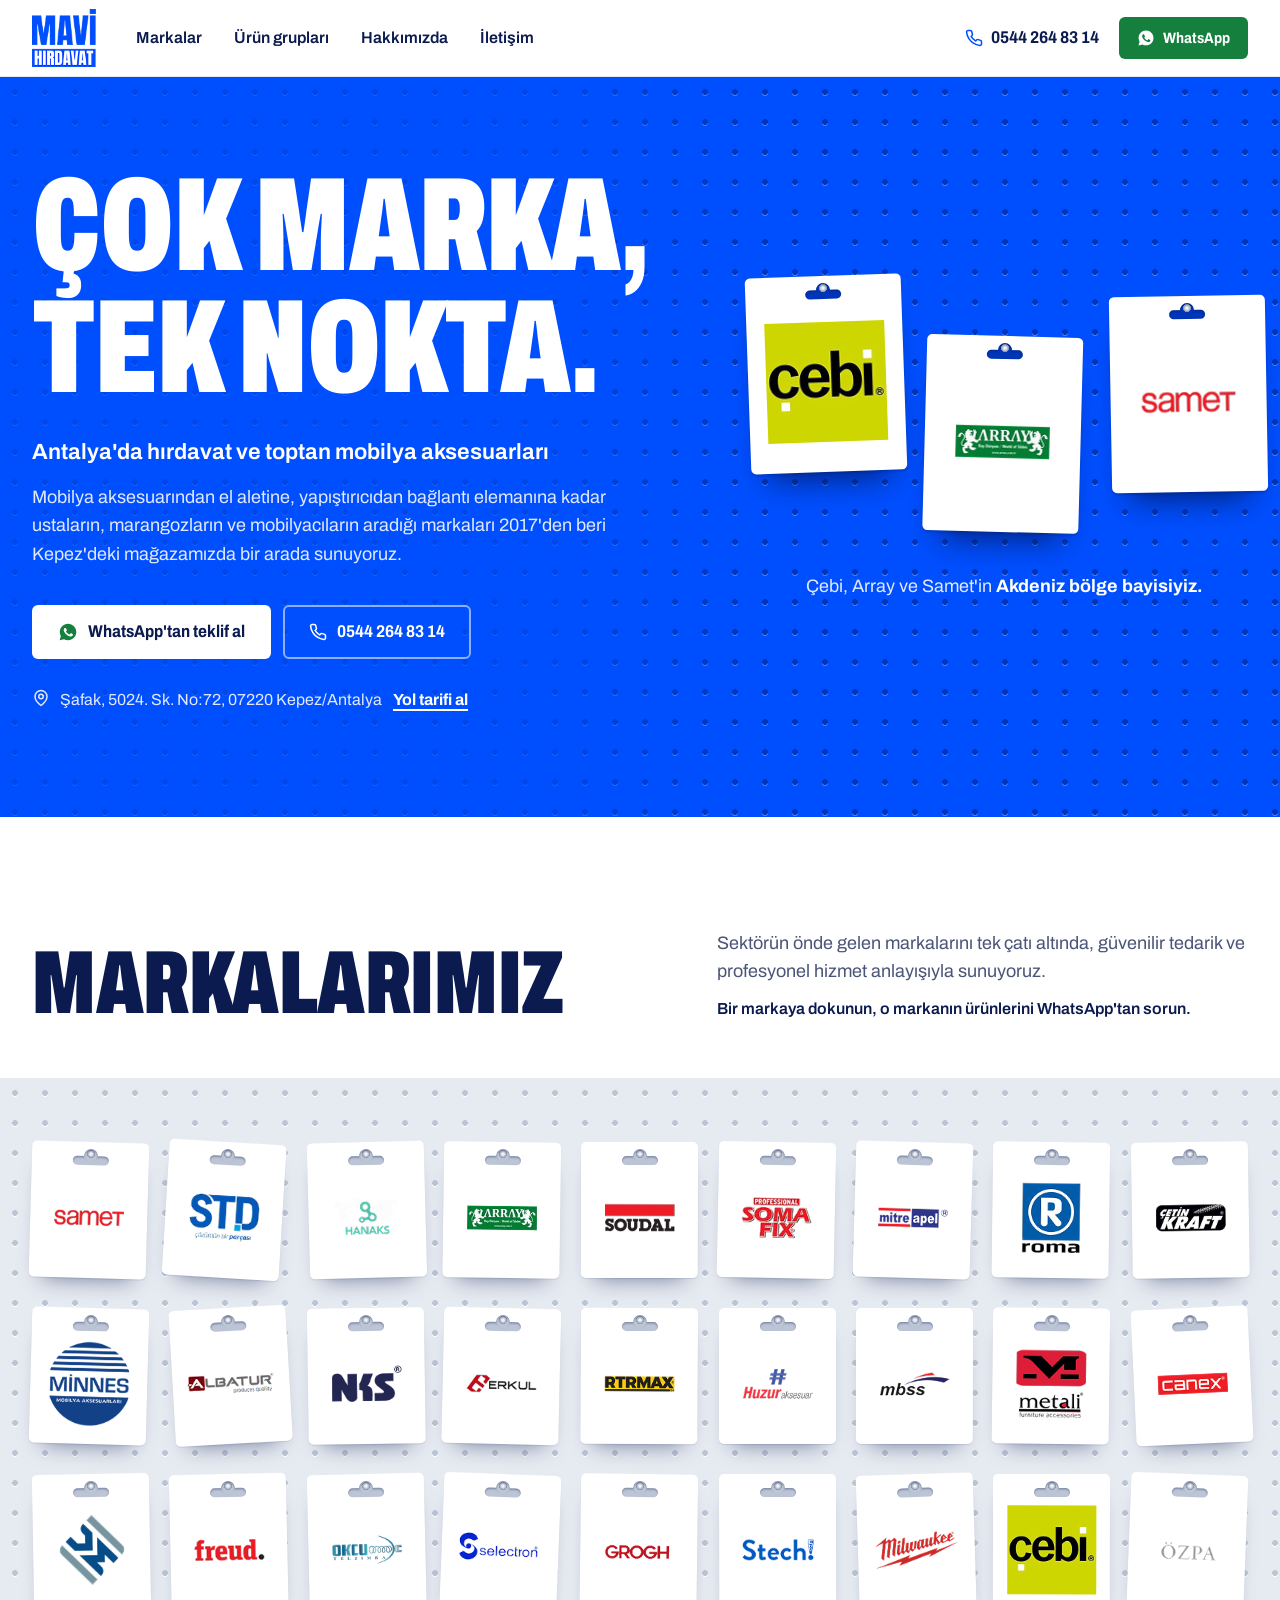
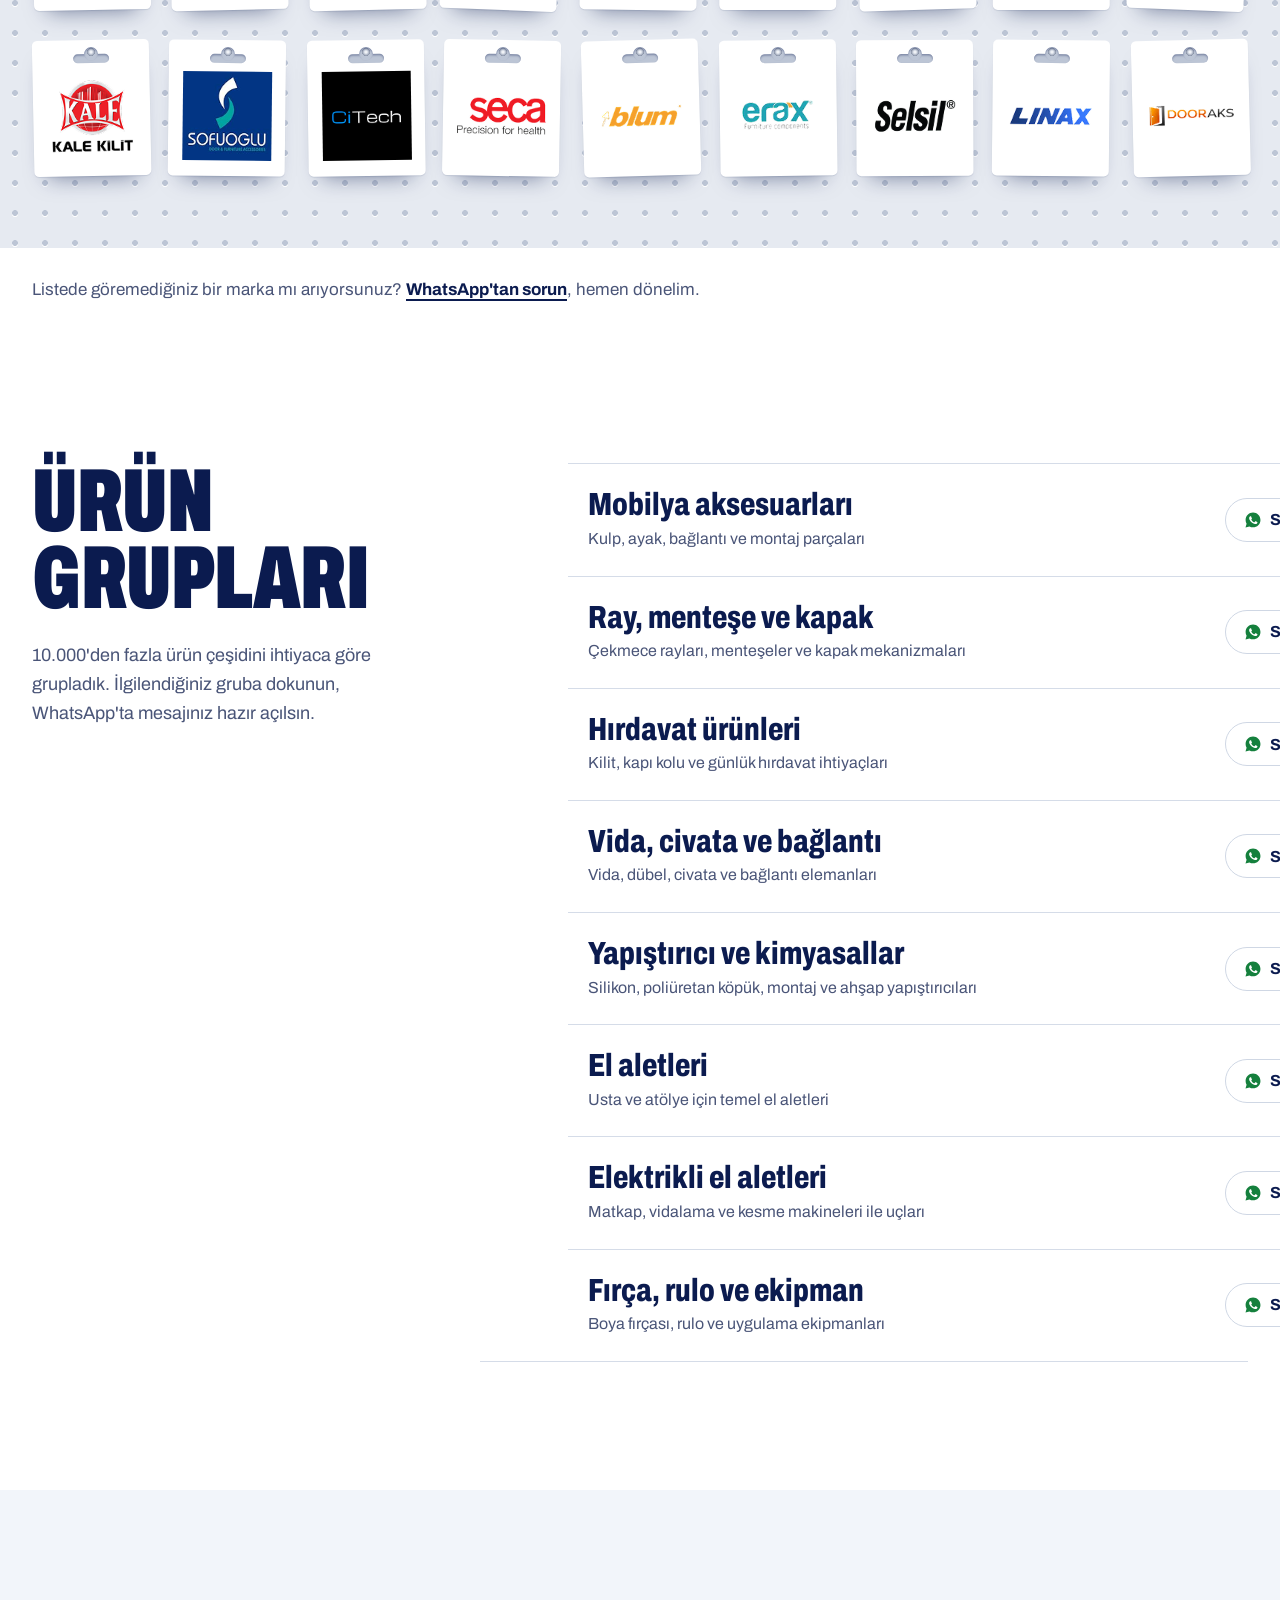
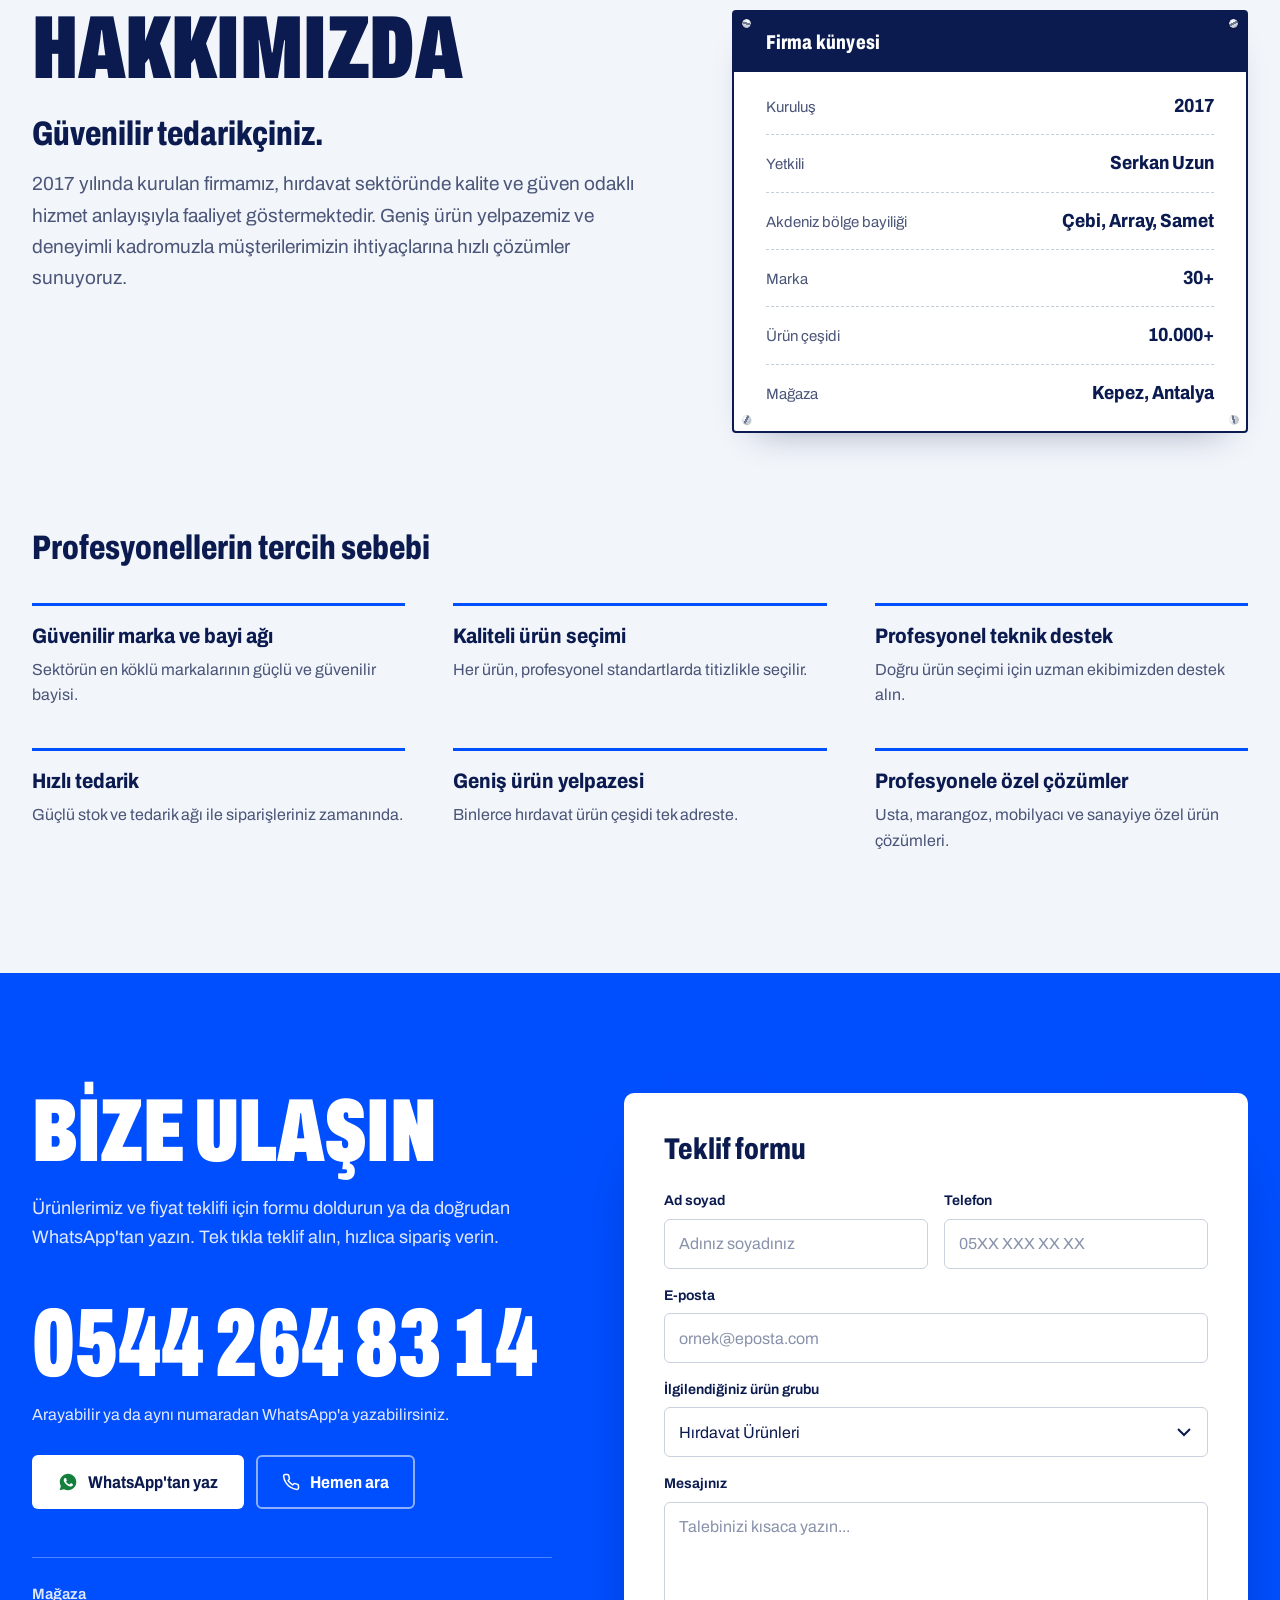
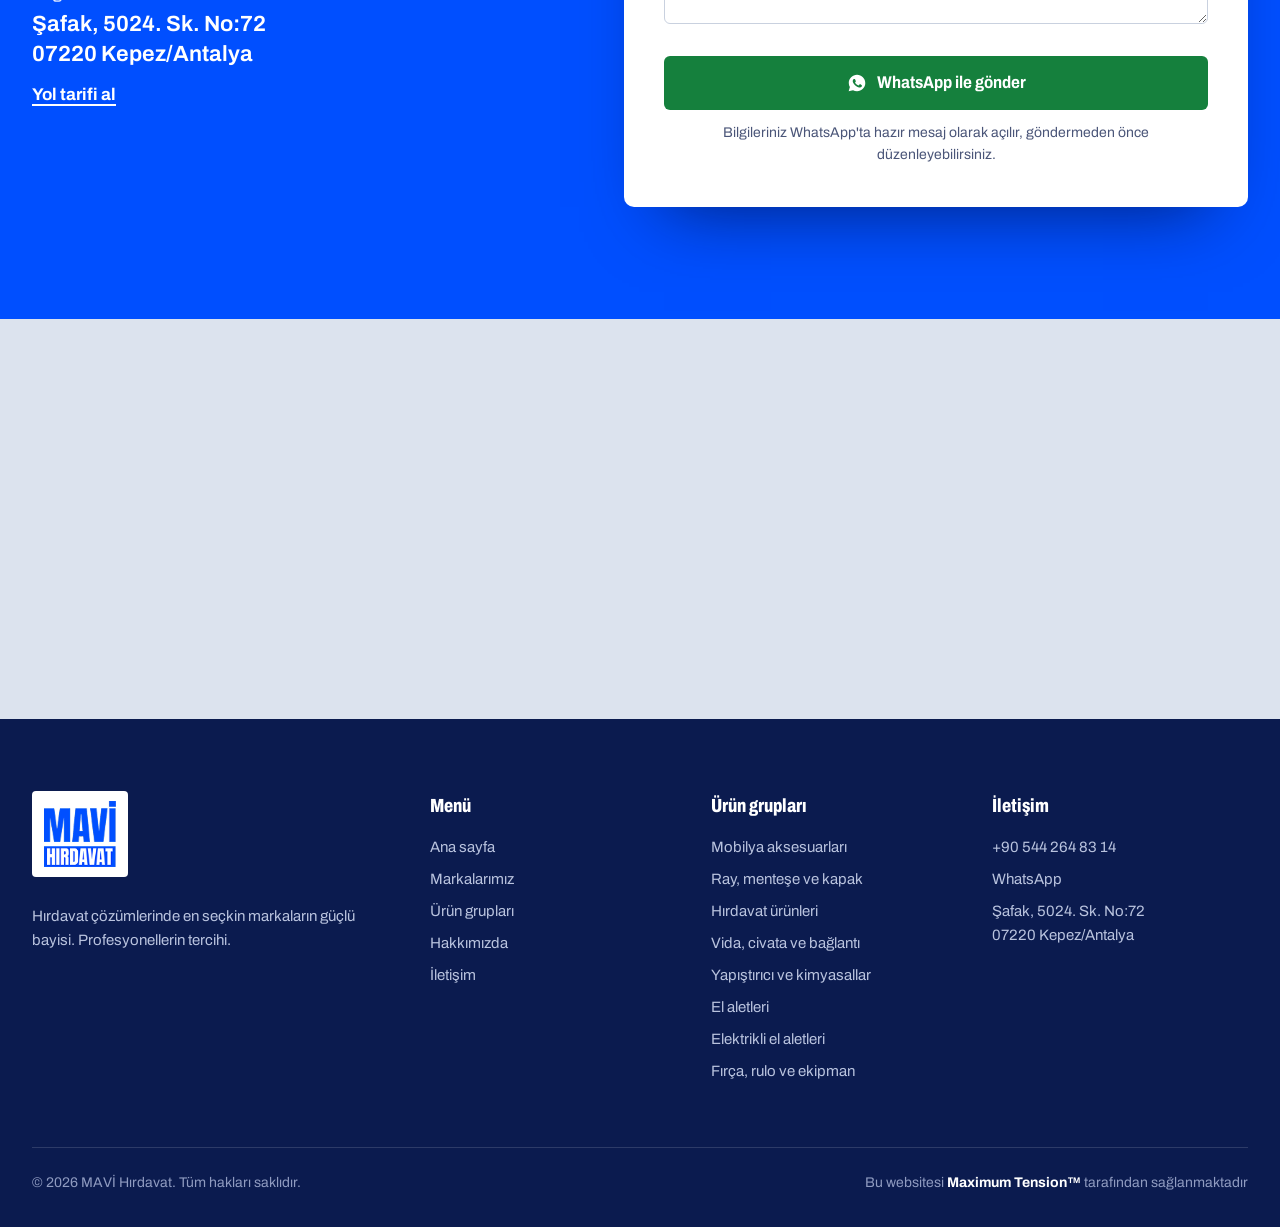
==== commit 97f79359: "2026/10/15" ====
--- a/index.html
+++ b/index.html
@@ -25,177 +25,177 @@
 <!--#|___________|_________________|#-->
 <!--#################################-->
 <html lang="tr"><head><meta charset="UTF-8"/><meta http-equiv="content-type" content="text/html; charset=utf-8"/><meta http-equiv="content-language" content="tr"/><meta http-equiv="x-ua-compatible" content="ie=11"/><meta name="viewport" content="width=device-width,initial-scale=1,viewport-fit=cover"/><meta name="title" content="Mavi Hırdavat | Toptan Mobilya Aksesuarları"/><title>Mavi Hırdavat | Toptan Mobilya Aksesuarları</title><link rel="canonical" href="https://mavihirdavat.com.tr/"/><meta name="robots" content="all"/><meta name="distribution" content="global"/><meta name="rating" content="general"/><meta name="revisit-after" content="1"/><meta name="keywords" content="mavi hırdavat, hırdavat Antalya, Antalya hırdavat, Kepez hırdavat, hırdavat malzemeleri, yapı malzemeleri Antalya, el aletleri Antalya, inşaat malzemeleri, kilitler, kapı kolları, mobilya aksesuarları, menteşe, çekmece rayı, vida ve bağlantı elemanları, hırdavat ürünleri, toptan mobilya aksesuarları"/><meta name="description" content="Mavi Hırdavat, Antalya'da kaliteli hırdavat, el aletleri, toptan mobilya aksesuarları, yapı malzemeleri, kapı kolları, kilitler ve mobilya aksesuarları sunar."/><meta name="copyright" content="© 2026, Mavi Hırdavat All Rights Reserved."/><meta name="author" content="Teoman Deniz"/><meta name="generator" content="mavihirdavat.com.tr"/><link id="favicon" rel="icon" type="image/x-icon" href="favicons/favicon.ico"/><meta name="theme-color" content="#004FFF"/><link rel="manifest" href="favicons/manifest.json" crossorigin="use-credentials"/><meta name="mobile-web-app-capable" content="yes"/><meta name="application-name" content="Mavi Hırdavat"/><link rel="apple-touch-icon" sizes="1024x1024" href="favicons/favicon-1024x1024.png"/><meta name="apple-mobile-web-app-capable" content="yes"/><meta name="apple-mobile-web-app-status-bar-style" content="black-translucent"/><meta name="apple-mobile-web-app-title" content="Mavi Hırdavat | Toptan Mobilya Aksesuarları"/><link rel="apple-touch-startup-image" media="(device-width: 320px) and (device-height: 568px) and (-webkit-device-pixel-ratio: 2) and (orientation: portrait)" href="favicons/apple-touch-startup-image-640x1136.png"/><link rel="apple-touch-startup-image" media="(device-width: 320px) and (device-height: 568px) and (-webkit-device-pixel-ratio: 2) and (orientation: landscape)" href="favicons/apple-touch-startup-image-1136x640.png"/><link rel="apple-touch-startup-image" media="(device-width: 375px) and (device-height: 667px) and (-webkit-device-pixel-ratio: 2) and (orientation: portrait)" href="favicons/apple-touch-startup-image-750x1334.png"/><link rel="apple-touch-startup-image" media="(device-width: 375px) and (device-height: 667px) and (-webkit-device-pixel-ratio: 2) and (orientation: landscape)" href="favicons/apple-touch-startup-image-1334x750.png"/><link rel="apple-touch-startup-image" media="(device-width: 375px) and (device-height: 812px) and (-webkit-device-pixel-ratio: 3) and (orientation: portrait)" href="favicons/apple-touch-startup-image-1125x2436.png"/><link rel="apple-touch-startup-image" media="(device-width: 375px) and (device-height: 812px) and (-webkit-device-pixel-ratio: 3) and (orientation: landscape)" href="favicons/apple-touch-startup-image-2436x1125.png"/><link rel="apple-touch-startup-image" media="(device-width: 390px) and (device-height: 844px) and (-webkit-device-pixel-ratio: 3) and (orientation: portrait)" href="favicons/apple-touch-startup-image-1170x2532.png"/><link rel="apple-touch-startup-image" media="(device-width: 390px) and (device-height: 844px) and (-webkit-device-pixel-ratio: 3) and (orientation: landscape)" href="favicons/apple-touch-startup-image-2532x1170.png"/><link rel="apple-touch-startup-image" media="(device-width: 393px) and (device-height: 852px) and (-webkit-device-pixel-ratio: 3) and (orientation: portrait)" href="favicons/apple-touch-startup-image-1179x2556.png"/><link rel="apple-touch-startup-image" media="(device-width: 393px) and (device-height: 852px) and (-webkit-device-pixel-ratio: 3) and (orientation: landscape)" href="favicons/apple-touch-startup-image-2556x1179.png"/><link rel="apple-touch-startup-image" media="(device-width: 414px) and (device-height: 896px) and (-webkit-device-pixel-ratio: 2) and (orientation: portrait)" href="favicons/apple-touch-startup-image-828x1792.png"/><link rel="apple-touch-startup-image" media="(device-width: 414px) and (device-height: 896px) and (-webkit-device-pixel-ratio: 2) and (orientation: landscape)" href="favicons/apple-touch-startup-image-1792x828.png"/><link rel="apple-touch-startup-image" media="(device-width: 414px) and (device-height: 896px) and (-webkit-device-pixel-ratio: 3) and (orientation: portrait)" href="favicons/apple-touch-startup-image-1242x2688.png"/><link rel="apple-touch-startup-image" media="(device-width: 414px) and (device-height: 896px) and (-webkit-device-pixel-ratio: 3) and (orientation: landscape)" href="favicons/apple-touch-startup-image-2688x1242.png"/><link rel="apple-touch-startup-image" media="(device-width: 414px) and (device-height: 736px) and (-webkit-device-pixel-ratio: 3) and (orientation: portrait)" href="favicons/apple-touch-startup-image-1242x2208.png"/><link rel="apple-touch-startup-image" media="(device-width: 414px) and (device-height: 736px) and (-webkit-device-pixel-ratio: 3) and (orientation: landscape)" href="favicons/apple-touch-startup-image-2208x1242.png"/><link rel="apple-touch-startup-image" media="(device-width: 428px) and (device-height: 926px) and (-webkit-device-pixel-ratio: 3) and (orientation: portrait)" href="favicons/apple-touch-startup-image-1284x2778.png"/><link rel="apple-touch-startup-image" media="(device-width: 428px) and (device-height: 926px) and (-webkit-device-pixel-ratio: 3) and (orientation: landscape)" href="favicons/apple-touch-startup-image-2778x1284.png"/><link rel="apple-touch-startup-image" media="(device-width: 430px) and (device-height: 932px) and (-webkit-device-pixel-ratio: 3) and (orientation: portrait)" href="favicons/apple-touch-startup-image-1290x2796.png"/><link rel="apple-touch-startup-image" media="(device-width: 430px) and (device-height: 932px) and (-webkit-device-pixel-ratio: 3) and (orientation: landscape)" href="favicons/apple-touch-startup-image-2796x1290.png"/><link rel="apple-touch-startup-image" media="(device-width: 744px) and (device-height: 1133px) and (-webkit-device-pixel-ratio: 2) and (orientation: portrait)" href="favicons/apple-touch-startup-image-1488x2266.png"/><link rel="apple-touch-startup-image" media="(device-width: 744px) and (device-height: 1133px) and (-webkit-device-pixel-ratio: 2) and (orientation: landscape)" href="favicons/apple-touch-startup-image-2266x1488.png"/><link rel="apple-touch-startup-image" media="(device-width: 768px) and (device-height: 1024px) and (-webkit-device-pixel-ratio: 2) and (orientation: portrait)" href="favicons/apple-touch-startup-image-1536x2048.png"/><link rel="apple-touch-startup-image" media="(device-width: 768px) and (device-height: 1024px) and (-webkit-device-pixel-ratio: 2) and (orientation: landscape)" href="favicons/apple-touch-startup-image-2048x1536.png"/><link rel="apple-touch-startup-image" media="(device-width: 810px) and (device-height: 1080px) and (-webkit-device-pixel-ratio: 2) and (orientation: portrait)" href="favicons/apple-touch-startup-image-1620x2160.png"/><link rel="apple-touch-startup-image" media="(device-width: 810px) and (device-height: 1080px) and (-webkit-device-pixel-ratio: 2) and (orientation: landscape)" href="favicons/apple-touch-startup-image-2160x1620.png"/><link rel="apple-touch-startup-image" media="(device-width: 820px) and (device-height: 1080px) and (-webkit-device-pixel-ratio: 2) and (orientation: portrait)" href="favicons/apple-touch-startup-image-1640x2160.png"/><link rel="apple-touch-startup-image" media="(device-width: 820px) and (device-height: 1080px) and (-webkit-device-pixel-ratio: 2) and (orientation: landscape)" href="favicons/apple-touch-startup-image-2160x1640.png"/><link rel="apple-touch-startup-image" media="(device-width: 834px) and (device-height: 1194px) and (-webkit-device-pixel-ratio: 2) and (orientation: portrait)" href="favicons/apple-touch-startup-image-1668x2388.png"/><link rel="apple-touch-startup-image" media="(device-width: 834px) and (device-height: 1194px) and (-webkit-device-pixel-ratio: 2) and (orientation: landscape)" href="favicons/apple-touch-startup-image-2388x1668.png"/><link rel="apple-touch-startup-image" media="(device-width: 834px) and (device-height: 1112px) and (-webkit-device-pixel-ratio: 2) and (orientation: portrait)" href="favicons/apple-touch-startup-image-1668x2224.png"/><link rel="apple-touch-startup-image" media="(device-width: 834px) and (device-height: 1112px) and (-webkit-device-pixel-ratio: 2) and (orientation: landscape)" href="favicons/apple-touch-startup-image-2224x1668.png"/><link rel="apple-touch-startup-image" media="(device-width: 1024px) and (device-height: 1366px) and (-webkit-device-pixel-ratio: 2) and (orientation: portrait)" href="favicons/apple-touch-startup-image-2048x2732.png"/><link rel="apple-touch-startup-image" media="(device-width: 1024px) and (device-height: 1366px) and (-webkit-device-pixel-ratio: 2) and (orientation: landscape)" href="favicons/apple-touch-startup-image-2732x2048.png"/><link rel="yandex-tableau-widget" href="favicons/yandex-browser-manifest.json"/><meta name="twitter:card" content="summary_large_image"/><meta name="twitter:title" content="Mavi Hırdavat | Toptan Mobilya Aksesuarları"/><meta name="twitter:description" content="Mavi Hırdavat, Antalya'da kaliteli hırdavat ve ekipmanlar"/><meta name="twitter:image" content="https://mavihirdavat.com.tr/favicons/thumbnail.png"/><meta name="twitter:image:alt" content="Mavi Hırdavat, Antalya'da kaliteli hırdavat ve ekipmanlar"/><meta property="og:description" content="Mavi Hırdavat, Antalya'da kaliteli hırdavat ve ekipmanlar"/><meta property="og:type" content="website"/><meta property="og:title" content="Mavi Hırdavat | Toptan Mobilya Aksesuarları"/><meta property="og:site_name" content="mavihirdavat.com.tr"/><meta property="og:url" content="https://mavihirdavat.com.tr/"/><meta property="og:image" content="https://mavihirdavat.com.tr/favicons/thumbnail.png"/><meta property="og:image:alt" content="Mavi Hırdavat, Antalya'da kaliteli hırdavat, el aletleri, toptan mobilya aksesuarları, yapı malzemeleri, kapı kolları, kilitler ve mobilya aksesuarları sunar. Ürünlerimizi keşfedin ve bizimle iletişime geçin."/><meta property="og:locale" content="tr_TR"/><link rel="apple-touch-icon" href="favicons/apple-icon-57x57.png"/><link rel="apple-touch-icon" sizes="57x57" href="favicons/apple-icon-57x57.png"/><link rel="apple-touch-icon" sizes="60x60" href="favicons/apple-icon-60x60.png"/><link rel="apple-touch-icon" sizes="72x72" href="favicons/apple-icon-72x72.png"/><link rel="apple-touch-icon" sizes="76x76" href="favicons/apple-icon-76x76.png"/><link rel="apple-touch-icon" sizes="114x114" href="favicons/apple-icon-114x114.png"/><link rel="apple-touch-icon" sizes="120x120" href="favicons/apple-icon-120x120.png"/><link rel="apple-touch-icon" sizes="144x144" href="favicons/apple-icon-144x144.png"/><link rel="apple-touch-icon" sizes="152x152" href="favicons/apple-icon-152x152.png"/><link rel="apple-touch-icon" sizes="167x167" href="favicons/apple-icon-167x167.png"/><link rel="apple-touch-icon" sizes="180x180" href="favicons/apple-icon-180x180.png"/><link id="favicon_16" rel="icon" type="image/png" href="favicons/favicon-16x16.png"/><link id="favicon_16_shortcut" rel="shortcut icon" href="favicons/favicon-16x16.png"/><link id="favicon_16_sizes" rel="icon" type="image/png" sizes="16x16" href="favicons/favicon-16x16.png"/><link id="favicon_32" rel="icon" type="image/png" sizes="32x32" href="favicons/favicon-32x32.png"/><link rel="icon" type="image/png" sizes="48x48" href="favicons/favicon-48x48.png"/><link rel="icon" type="image/png" sizes="96x96" href="favicons/favicon-96x96.png"/><link rel="icon" type="image/png" sizes="144x144" href="favicons/favicon-144x144.png"/><link rel="icon" type="image/png" sizes="192x192" href="favicons/favicon-192x192.png"/><link rel="icon" type="image/png" sizes="256x256" href="favicons/favicon-256x256.png"/><link rel="icon" type="image/png" sizes="384x384" href="favicons/favicon-384x384.png"/><link rel="icon" type="image/png" sizes="512x512" href="favicons/favicon-512x512.png"/><link rel="icon" type="image/png" sizes="1024x1024" href="favicons/favicon-1024x1024.png"/><meta name="msapplication-TileColor" content="#004FFF"/><meta name="msapplication-TitleImage" content="favicons/favicon-144x144.png"/><meta name="msapplication-config" content="favicons/browserconfig.xml"><meta name="geo.region" content="TR-07"/><meta name="geo.placename" content="Kepez, Antalya"/><meta name="geo.position" content="36.9202005;30.6345012"/><meta name="ICBM" content="36.9202005, 30.6345012"/><link rel="preload" as="font" type="font/woff2" href="css/fonts/archivo/archivo.woff2" crossorigin="anonymous"/><link rel="stylesheet" href="css/fonts/archivo.css"/><link rel="stylesheet" href="style.css"/><script type="application/ld+json">{
-   	"@context": "https://schema.org",
-   	"@type": "HardwareStore",
-   	"name": "Mavi Hırdavat",
-   	"alternateName": "MAVİ Hırdavat",
-   	"url": "https://mavihirdavat.com.tr/",
-   	"logo": "https://mavihirdavat.com.tr/favicons/favicon-512x512.png",
-   	"image": "https://mavihirdavat.com.tr/favicons/thumbnail.png",
-   	"description": "Antalya Kepez'de hırdavat, el aletleri, toptan mobilya aksesuarları, yapı malzemeleri, kapı kolları ve kilitler.",
-   	"telephone": "+90 544 264 83 14",
-   	"foundingDate": "2017",
-   	"address": {
-   		"@type": "PostalAddress",
-   		"streetAddress": "Şafak, 5024. Sk. No:72",
-   		"postalCode": "07220",
-   		"addressLocality": "Kepez",
-   		"addressRegion": "Antalya",
-   		"addressCountry": "TR"
-   	},
-   	"geo": {
-   		"@type": "GeoCoordinates",
-   		"latitude": 36.9202005,
-   		"longitude": 30.6345012
-   	},
-   	"hasMap": "https://www.google.com/maps?cid=12168115101973479487",
-   	"areaServed": "Antalya",
-   	"brand": [
-   		{
-   			"@type": "Brand",
-   			"name": "Samet"
-   		},
-   		{
-   			"@type": "Brand",
-   			"name": "STD"
-   		},
-   		{
-   			"@type": "Brand",
-   			"name": "Hanaks"
-   		},
-   		{
-   			"@type": "Brand",
-   			"name": "Array"
-   		},
-   		{
-   			"@type": "Brand",
-   			"name": "Soudal"
-   		},
-   		{
-   			"@type": "Brand",
-   			"name": "Soma"
-   		},
-   		{
-   			"@type": "Brand",
-   			"name": "Apel"
-   		},
-   		{
-   			"@type": "Brand",
-   			"name": "Roma"
-   		},
-   		{
-   			"@type": "Brand",
-   			"name": "Kraft"
-   		},
-   		{
-   			"@type": "Brand",
-   			"name": "Minnes"
-   		},
-   		{
-   			"@type": "Brand",
-   			"name": "Albatur"
-   		},
-   		{
-   			"@type": "Brand",
-   			"name": "NKS"
-   		},
-   		{
-   			"@type": "Brand",
-   			"name": "Erkul"
-   		},
-   		{
-   			"@type": "Brand",
-   			"name": "RTRMAX"
-   		},
-   		{
-   			"@type": "Brand",
-   			"name": "Huzur"
-   		},
-   		{
-   			"@type": "Brand",
-   			"name": "Dcon"
-   		},
-   		{
-   			"@type": "Brand",
-   			"name": "Metali"
-   		},
-   		{
-   			"@type": "Brand",
-   			"name": "Canex"
-   		},
-   		{
-   			"@type": "Brand",
-   			"name": "White Daisy"
-   		},
-   		{
-   			"@type": "Brand",
-   			"name": "Freud"
-   		},
-   		{
-   			"@type": "Brand",
-   			"name": "Okçu"
-   		},
-   		{
-   			"@type": "Brand",
-   			"name": "Selectron"
-   		},
-   		{
-   			"@type": "Brand",
-   			"name": "Grogh"
-   		},
-   		{
-   			"@type": "Brand",
-   			"name": "Stech"
-   		},
-   		{
-   			"@type": "Brand",
-   			"name": "Milwaukee"
-   		},
-   		{
-   			"@type": "Brand",
-   			"name": "Çebi"
-   		},
-   		{
-   			"@type": "Brand",
-   			"name": "Özpa"
-   		},
-   		{
-   			"@type": "Brand",
-   			"name": "Kale Kilit"
-   		},
-   		{
-   			"@type": "Brand",
-   			"name": "Sofuoğlu"
-   		},
-   		{
-   			"@type": "Brand",
-   			"name": "CiTech"
-   		},
-   		{
-   			"@type": "Brand",
-   			"name": "Seca"
-   		},
-   		{
-   			"@type": "Brand",
-   			"name": "Blum"
-   		},
-   		{
-   			"@type": "Brand",
-   			"name": "Erax"
-   		},
-   		{
-   			"@type": "Brand",
-   			"name": "Selsil"
-   		},
-   		{
-   			"@type": "Brand",
-   			"name": "Linax"
-   		},
-   		{
-   			"@type": "Brand",
-   			"name": "DoorAKS"
-   		}
-   	]
-   }</script><!--[if IE]>
+	"@context": "https://schema.org",
+	"@type": "HardwareStore",
+	"name": "Mavi Hırdavat",
+	"alternateName": "MAVİ Hırdavat",
+	"url": "https://mavihirdavat.com.tr/",
+	"logo": "https://mavihirdavat.com.tr/favicons/favicon-512x512.png",
+	"image": "https://mavihirdavat.com.tr/favicons/thumbnail.png",
+	"description": "Antalya Kepez'de hırdavat, el aletleri, toptan mobilya aksesuarları, yapı malzemeleri, kapı kolları ve kilitler.",
+	"telephone": "+90 544 264 83 14",
+	"foundingDate": "2017",
+	"address": {
+		"@type": "PostalAddress",
+		"streetAddress": "Şafak, 5024. Sk. No:72",
+		"postalCode": "07220",
+		"addressLocality": "Kepez",
+		"addressRegion": "Antalya",
+		"addressCountry": "TR"
+	},
+	"geo": {
+		"@type": "GeoCoordinates",
+		"latitude": 36.9202005,
+		"longitude": 30.6345012
+	},
+	"hasMap": "https://www.google.com/maps?cid=12168115101973479487",
+	"areaServed": "Antalya",
+	"brand": [
+		{
+			"@type": "Brand",
+			"name": "Samet"
+		},
+		{
+			"@type": "Brand",
+			"name": "STD"
+		},
+		{
+			"@type": "Brand",
+			"name": "Hanaks"
+		},
+		{
+			"@type": "Brand",
+			"name": "Array"
+		},
+		{
+			"@type": "Brand",
+			"name": "Soudal"
+		},
+		{
+			"@type": "Brand",
+			"name": "Soma"
+		},
+		{
+			"@type": "Brand",
+			"name": "Apel"
+		},
+		{
+			"@type": "Brand",
+			"name": "Roma"
+		},
+		{
+			"@type": "Brand",
+			"name": "Kraft"
+		},
+		{
+			"@type": "Brand",
+			"name": "Minnes"
+		},
+		{
+			"@type": "Brand",
+			"name": "Albatur"
+		},
+		{
+			"@type": "Brand",
+			"name": "NKS"
+		},
+		{
+			"@type": "Brand",
+			"name": "Erkul"
+		},
+		{
+			"@type": "Brand",
+			"name": "RTRMAX"
+		},
+		{
+			"@type": "Brand",
+			"name": "Huzur"
+		},
+		{
+			"@type": "Brand",
+			"name": "Dcon"
+		},
+		{
+			"@type": "Brand",
+			"name": "Metali"
+		},
+		{
+			"@type": "Brand",
+			"name": "Canex"
+		},
+		{
+			"@type": "Brand",
+			"name": "White Daisy"
+		},
+		{
+			"@type": "Brand",
+			"name": "Freud"
+		},
+		{
+			"@type": "Brand",
+			"name": "Okçu"
+		},
+		{
+			"@type": "Brand",
+			"name": "Selectron"
+		},
+		{
+			"@type": "Brand",
+			"name": "Grogh"
+		},
+		{
+			"@type": "Brand",
+			"name": "Stech"
+		},
+		{
+			"@type": "Brand",
+			"name": "Milwaukee"
+		},
+		{
+			"@type": "Brand",
+			"name": "Çebi"
+		},
+		{
+			"@type": "Brand",
+			"name": "Özpa"
+		},
+		{
+			"@type": "Brand",
+			"name": "Kale Kilit"
+		},
+		{
+			"@type": "Brand",
+			"name": "Sofuoğlu"
+		},
+		{
+			"@type": "Brand",
+			"name": "CiTech"
+		},
+		{
+			"@type": "Brand",
+			"name": "Seca"
+		},
+		{
+			"@type": "Brand",
+			"name": "Blum"
+		},
+		{
+			"@type": "Brand",
+			"name": "Erax"
+		},
+		{
+			"@type": "Brand",
+			"name": "Selsil"
+		},
+		{
+			"@type": "Brand",
+			"name": "Linax"
+		},
+		{
+			"@type": "Brand",
+			"name": "DoorAKS"
+		}
+	]
+}</script><!--[if IE]>
    <script type="text/javascript" src="js/IE.js"></script>
-  <![endif]--><!--[if !IE]>--><script type="text/javascript" src="js/JS.js"></script><script type="text/javascript" src="js/smooth_scroll.js"></script><!--<![endif]--><script type="text/javascript" src="lang.js"></script></head><body id="body"><svg class="sprite" xmlns="http://www.w3.org/2000/svg" xmlns:xlink="http://www.w3.org/1999/xlink" aria-hidden="true" focusable="false"><symbol id="i_whatsapp" viewBox="0 0 24 24"><path fill="currentColor" d="M12.04 2C6.58 2 2.13 6.45 2.13 11.91c0 1.75.46 3.45 1.32 4.95L2 22l5.25-1.38c1.45.79 3.08 1.21 4.79 1.21 5.46 0 9.91-4.45 9.91-9.91C21.95 6.45 17.5 2 12.04 2zm5.8 14.02c-.24.68-1.4 1.3-1.94 1.34-.5.05-.97.24-3.26-.68-2.76-1.09-4.5-3.92-4.64-4.1-.13-.18-1.11-1.48-1.11-2.82 0-1.34.7-2 .95-2.27.24-.27.53-.34.71-.34.18 0 .36 0 .51.01.16.01.39-.06.6.46.24.55.81 1.9.88 2.04.07.14.12.3.02.48-.09.18-.14.3-.27.46-.14.16-.29.36-.41.48-.14.14-.28.29-.12.56.16.27.71 1.17 1.53 1.9 1.05.94 1.94 1.23 2.21 1.37.27.14.43.12.59-.07.16-.18.68-.79.86-1.07.18-.27.36-.22.6-.13.24.09 1.55.73 1.81.86.27.14.45.2.51.31.07.11.07.64-.17 1.32z"/></symbol><symbol id="i_phone" viewBox="0 0 24 24"><path fill="none" stroke="currentColor" stroke-width="2" stroke-linecap="round" stroke-linejoin="round" d="M22 16.92v3a2 2 0 0 1-2.18 2 19.8 19.8 0 0 1-8.63-3.07 19.5 19.5 0 0 1-6-6 19.8 19.8 0 0 1-3.07-8.67A2 2 0 0 1 4.11 2h3a2 2 0 0 1 2 1.72c.13.96.36 1.9.7 2.81a2 2 0 0 1-.45 2.11L8.09 9.91a16 16 0 0 0 6 6l1.27-1.27a2 2 0 0 1 2.11-.45c.91.34 1.85.57 2.81.7A2 2 0 0 1 22 16.92z"/></symbol><symbol id="i_pin" viewBox="0 0 24 24"><g fill="none" stroke="currentColor" stroke-width="2" stroke-linecap="round" stroke-linejoin="round"><path d="M20 10c0 6-8 12-8 12s-8-6-8-12a8 8 0 0 1 16 0z"/><circle cx="12" cy="10" r="3"/></g></symbol></svg> <a class="skip_link" href="#icerik">İçeriğe geç</a><header id="header" class="header"><div class="container header_inner"><a class="logo" href="#anasayfa" aria-label="Mavi Hırdavat ana sayfa"><img class="logo_img" src="assets/logo-mark.png" alt="MAVİ Hırdavat kurumsal logo" width="64" height="59"/></a><nav class="nav" aria-label="Ana menü"><a class="nav_link" href="#markalar">Markalar</a> <a class="nav_link" href="#urun-gruplari">Ürün grupları</a> <a class="nav_link" href="#hakkimizda">Hakkımızda</a> <a class="nav_link" href="#iletisim">İletişim</a></nav><div class="header_actions"><a class="header_phone" href="tel:+905442648314"><svg class="icon" width="18" height="18" aria-hidden="true" focusable="false"><use href="#i_phone" xlink:href="#i_phone"/></svg>0544 264 83 14</a> <a class="button button_whatsapp button_small whatsapp_link" href="https://wa.me/905442648314" target="_blank" rel="noopener"><svg class="icon" width="18" height="18" aria-hidden="true" focusable="false"><use href="#i_whatsapp" xlink:href="#i_whatsapp"/></svg>WhatsApp</a></div><button id="burger" class="burger" type="button" aria-label="Menüyü aç" aria-expanded="false" aria-controls="mobile_menu" onclick="toggle_menu()"><span class="burger_line"></span> <span class="burger_line"></span> <span class="burger_line"></span></button></div><nav id="mobile_menu" class="mobile_menu" aria-label="Mobil menü"><a class="mobile_menu_link" href="#markalar" onclick="close_menu()">Markalar</a> <a class="mobile_menu_link" href="#urun-gruplari" onclick="close_menu()">Ürün grupları</a> <a class="mobile_menu_link" href="#hakkimizda" onclick="close_menu()">Hakkımızda</a> <a class="mobile_menu_link" href="#iletisim" onclick="close_menu()">İletişim</a></nav></header><main id="icerik"><section id="anasayfa" class="hero"><div class="container hero_inner"><div class="hero_text"><h1 class="hero_title"><span class="hero_title_main">ÇOK MARKA,<br/>TEK NOKTA.</span> <span class="hero_title_sub">Antalya'da hırdavat ve toptan mobilya aksesuarları</span></h1><p class="hero_lead">Mobilya aksesuarından el aletine, yapıştırıcıdan bağlantı elemanına kadar ustaların, marangozların ve mobilyacıların aradığı markaları 2017'den beri Kepez'deki mağazamızda bir arada sunuyoruz.</p><div class="hero_buttons"><a class="button button_light whatsapp_link" href="https://wa.me/905442648314" target="_blank" rel="noopener"><svg class="icon icon_whatsapp" width="20" height="20" aria-hidden="true" focusable="false"><use href="#i_whatsapp" xlink:href="#i_whatsapp"/></svg>WhatsApp'tan teklif al</a> <a class="button button_outline" href="tel:+905442648314"><svg class="icon" width="18" height="18" aria-hidden="true" focusable="false"><use href="#i_phone" xlink:href="#i_phone"/></svg>0544 264 83 14</a></div><p class="hero_address"><svg class="icon" width="18" height="18" aria-hidden="true" focusable="false"><use href="#i_pin" xlink:href="#i_pin"/></svg><span class="hero_address_text">Şafak, 5024. Sk. No:72, 07220 Kepez/Antalya <a class="hero_address_link" href="https://www.google.com/maps/dir/?api=1&amp;destination=36.9202005,30.6345012" target="_blank" rel="noopener">Yol tarifi al</a></span></p></div><div class="hero_dealers"><ul class="dealer_list"><li class="dealer dealer_1"><div class="tag tag_large"><img class="tag_logo" src="assets/brands/cebi.png" alt="Çebi - Akdeniz bölge bayisi MAVİ Hırdavat" width="120" height="120" decoding="async"/></div></li><li class="dealer dealer_2"><div class="tag tag_large"><img class="tag_logo" src="assets/brands/array.png" alt="Array - Akdeniz bölge bayisi MAVİ Hırdavat" width="120" height="120" decoding="async"/></div></li><li class="dealer dealer_3"><div class="tag tag_large"><img class="tag_logo" src="assets/brands/samet.png" alt="Samet - Akdeniz bölge bayisi MAVİ Hırdavat" width="120" height="120" decoding="async"/></div></li></ul><p class="dealer_caption">Çebi, Array ve Samet'in <strong>Akdeniz bölge bayisiyiz.</strong></p></div></div></section><section id="markalar" class="brands"><div class="container section_head"><h2 class="section_title">MARKALARIMIZ</h2><div class="section_side"><p class="section_desc">Sektörün önde gelen markalarını tek çatı altında, güvenilir tedarik ve profesyonel hizmet anlayışıyla sunuyoruz.</p><p class="section_note">Bir markaya dokunun, o markanın ürünlerini WhatsApp'tan sorun.</p></div></div><div class="pegboard pegboard_steel brand_board"><ul class="container brand_wall"><li class="wall_item"><a class="tag brand_tag" href="https://wa.me/905442648314" target="_blank" rel="noopener" data-brand="Samet" aria-label="Samet ürünlerini WhatsApp'tan sor"><img class="tag_logo" src="assets/brands/samet.png" alt="Samet markası logosu - MAVİ Hırdavat bayisi" loading="lazy" decoding="async" width="120" height="120" onerror='DOM.CLASS.ADD(this.parentNode,"no_logo")'/> <span class="tag_name">Samet</span> <span class="tag_hint"><svg class="icon tag_hint_icon" width="14" height="14" aria-hidden="true" focusable="false"><use href="#i_whatsapp" xlink:href="#i_whatsapp"/></svg> Sor</span></a></li><li class="wall_item"><a class="tag brand_tag" href="https://wa.me/905442648314" target="_blank" rel="noopener" data-brand="STD" aria-label="STD ürünlerini WhatsApp'tan sor"><img class="tag_logo" src="assets/brands/std.png" alt="STD markası logosu - MAVİ Hırdavat bayisi" loading="lazy" decoding="async" width="120" height="120" onerror='DOM.CLASS.ADD(this.parentNode,"no_logo")'/> <span class="tag_name">STD</span> <span class="tag_hint"><svg class="icon tag_hint_icon" width="14" height="14" aria-hidden="true" focusable="false"><use href="#i_whatsapp" xlink:href="#i_whatsapp"/></svg> Sor</span></a></li><li class="wall_item"><a class="tag brand_tag" href="https://wa.me/905442648314" target="_blank" rel="noopener" data-brand="Hanaks" aria-label="Hanaks ürünlerini WhatsApp'tan sor"><img class="tag_logo" src="assets/brands/hanaks.png" alt="Hanaks markası logosu - MAVİ Hırdavat bayisi" loading="lazy" decoding="async" width="120" height="120" onerror='DOM.CLASS.ADD(this.parentNode,"no_logo")'/> <span class="tag_name">Hanaks</span> <span class="tag_hint"><svg class="icon tag_hint_icon" width="14" height="14" aria-hidden="true" focusable="false"><use href="#i_whatsapp" xlink:href="#i_whatsapp"/></svg> Sor</span></a></li><li class="wall_item"><a class="tag brand_tag" href="https://wa.me/905442648314" target="_blank" rel="noopener" data-brand="Array" aria-label="Array ürünlerini WhatsApp'tan sor"><img class="tag_logo" src="assets/brands/array.png" alt="Array markası logosu - MAVİ Hırdavat bayisi" loading="lazy" decoding="async" width="120" height="120" onerror='DOM.CLASS.ADD(this.parentNode,"no_logo")'/> <span class="tag_name">Array</span> <span class="tag_hint"><svg class="icon tag_hint_icon" width="14" height="14" aria-hidden="true" focusable="false"><use href="#i_whatsapp" xlink:href="#i_whatsapp"/></svg> Sor</span></a></li><li class="wall_item"><a class="tag brand_tag" href="https://wa.me/905442648314" target="_blank" rel="noopener" data-brand="Soudal" aria-label="Soudal ürünlerini WhatsApp'tan sor"><img class="tag_logo" src="assets/brands/soudal.png" alt="Soudal markası logosu - MAVİ Hırdavat bayisi" loading="lazy" decoding="async" width="120" height="120" onerror='DOM.CLASS.ADD(this.parentNode,"no_logo")'/> <span class="tag_name">Soudal</span> <span class="tag_hint"><svg class="icon tag_hint_icon" width="14" height="14" aria-hidden="true" focusable="false"><use href="#i_whatsapp" xlink:href="#i_whatsapp"/></svg> Sor</span></a></li><li class="wall_item"><a class="tag brand_tag" href="https://wa.me/905442648314" target="_blank" rel="noopener" data-brand="Soma" aria-label="Soma ürünlerini WhatsApp'tan sor"><img class="tag_logo" src="assets/brands/soma.png" alt="Soma markası logosu - MAVİ Hırdavat bayisi" loading="lazy" decoding="async" width="120" height="120" onerror='DOM.CLASS.ADD(this.parentNode,"no_logo")'/> <span class="tag_name">Soma</span> <span class="tag_hint"><svg class="icon tag_hint_icon" width="14" height="14" aria-hidden="true" focusable="false"><use href="#i_whatsapp" xlink:href="#i_whatsapp"/></svg> Sor</span></a></li><li class="wall_item"><a class="tag brand_tag" href="https://wa.me/905442648314" target="_blank" rel="noopener" data-brand="Apel" aria-label="Apel ürünlerini WhatsApp'tan sor"><img class="tag_logo" src="assets/brands/apel.png" alt="Apel markası logosu - MAVİ Hırdavat bayisi" loading="lazy" decoding="async" width="120" height="120" onerror='DOM.CLASS.ADD(this.parentNode,"no_logo")'/> <span class="tag_name">Apel</span> <span class="tag_hint"><svg class="icon tag_hint_icon" width="14" height="14" aria-hidden="true" focusable="false"><use href="#i_whatsapp" xlink:href="#i_whatsapp"/></svg> Sor</span></a></li><li class="wall_item"><a class="tag brand_tag" href="https://wa.me/905442648314" target="_blank" rel="noopener" data-brand="Roma" aria-label="Roma ürünlerini WhatsApp'tan sor"><img class="tag_logo" src="assets/brands/roma.png" alt="Roma markası logosu - MAVİ Hırdavat bayisi" loading="lazy" decoding="async" width="120" height="120" onerror='DOM.CLASS.ADD(this.parentNode,"no_logo")'/> <span class="tag_name">Roma</span> <span class="tag_hint"><svg class="icon tag_hint_icon" width="14" height="14" aria-hidden="true" focusable="false"><use href="#i_whatsapp" xlink:href="#i_whatsapp"/></svg> Sor</span></a></li><li class="wall_item"><a class="tag brand_tag" href="https://wa.me/905442648314" target="_blank" rel="noopener" data-brand="Kraft" aria-label="Kraft ürünlerini WhatsApp'tan sor"><img class="tag_logo" src="assets/brands/kraft.png" alt="Kraft markası logosu - MAVİ Hırdavat bayisi" loading="lazy" decoding="async" width="120" height="120" onerror='DOM.CLASS.ADD(this.parentNode,"no_logo")'/> <span class="tag_name">Kraft</span> <span class="tag_hint"><svg class="icon tag_hint_icon" width="14" height="14" aria-hidden="true" focusable="false"><use href="#i_whatsapp" xlink:href="#i_whatsapp"/></svg> Sor</span></a></li><li class="wall_item"><a class="tag brand_tag" href="https://wa.me/905442648314" target="_blank" rel="noopener" data-brand="Minnes" aria-label="Minnes ürünlerini WhatsApp'tan sor"><img class="tag_logo" src="assets/brands/minnes.png" alt="Minnes markası logosu - MAVİ Hırdavat bayisi" loading="lazy" decoding="async" width="120" height="120" onerror='DOM.CLASS.ADD(this.parentNode,"no_logo")'/> <span class="tag_name">Minnes</span> <span class="tag_hint"><svg class="icon tag_hint_icon" width="14" height="14" aria-hidden="true" focusable="false"><use href="#i_whatsapp" xlink:href="#i_whatsapp"/></svg> Sor</span></a></li><li class="wall_item"><a class="tag brand_tag" href="https://wa.me/905442648314" target="_blank" rel="noopener" data-brand="Albatur" aria-label="Albatur ürünlerini WhatsApp'tan sor"><img class="tag_logo" src="assets/brands/albatur.png" alt="Albatur markası logosu - MAVİ Hırdavat bayisi" loading="lazy" decoding="async" width="120" height="120" onerror='DOM.CLASS.ADD(this.parentNode,"no_logo")'/> <span class="tag_name">Albatur</span> <span class="tag_hint"><svg class="icon tag_hint_icon" width="14" height="14" aria-hidden="true" focusable="false"><use href="#i_whatsapp" xlink:href="#i_whatsapp"/></svg> Sor</span></a></li><li class="wall_item"><a class="tag brand_tag" href="https://wa.me/905442648314" target="_blank" rel="noopener" data-brand="NKS" aria-label="NKS ürünlerini WhatsApp'tan sor"><img class="tag_logo" src="assets/brands/nks.png" alt="NKS markası logosu - MAVİ Hırdavat bayisi" loading="lazy" decoding="async" width="120" height="120" onerror='DOM.CLASS.ADD(this.parentNode,"no_logo")'/> <span class="tag_name">NKS</span> <span class="tag_hint"><svg class="icon tag_hint_icon" width="14" height="14" aria-hidden="true" focusable="false"><use href="#i_whatsapp" xlink:href="#i_whatsapp"/></svg> Sor</span></a></li><li class="wall_item"><a class="tag brand_tag" href="https://wa.me/905442648314" target="_blank" rel="noopener" data-brand="Erkul" aria-label="Erkul ürünlerini WhatsApp'tan sor"><img class="tag_logo" src="assets/brands/erkul.png" alt="Erkul markası logosu - MAVİ Hırdavat bayisi" loading="lazy" decoding="async" width="120" height="120" onerror='DOM.CLASS.ADD(this.parentNode,"no_logo")'/> <span class="tag_name">Erkul</span> <span class="tag_hint"><svg class="icon tag_hint_icon" width="14" height="14" aria-hidden="true" focusable="false"><use href="#i_whatsapp" xlink:href="#i_whatsapp"/></svg> Sor</span></a></li><li class="wall_item"><a class="tag brand_tag" href="https://wa.me/905442648314" target="_blank" rel="noopener" data-brand="RTRMAX" aria-label="RTRMAX ürünlerini WhatsApp'tan sor"><img class="tag_logo" src="assets/brands/rtrmax.png" alt="RTRMAX markası logosu - MAVİ Hırdavat bayisi" loading="lazy" decoding="async" width="120" height="120" onerror='DOM.CLASS.ADD(this.parentNode,"no_logo")'/> <span class="tag_name">RTRMAX</span> <span class="tag_hint"><svg class="icon tag_hint_icon" width="14" height="14" aria-hidden="true" focusable="false"><use href="#i_whatsapp" xlink:href="#i_whatsapp"/></svg> Sor</span></a></li><li class="wall_item"><a class="tag brand_tag" href="https://wa.me/905442648314" target="_blank" rel="noopener" data-brand="Huzur" aria-label="Huzur ürünlerini WhatsApp'tan sor"><img class="tag_logo" src="assets/brands/huzur.png" alt="Huzur markası logosu - MAVİ Hırdavat bayisi" loading="lazy" decoding="async" width="120" height="120" onerror='DOM.CLASS.ADD(this.parentNode,"no_logo")'/> <span class="tag_name">Huzur</span> <span class="tag_hint"><svg class="icon tag_hint_icon" width="14" height="14" aria-hidden="true" focusable="false"><use href="#i_whatsapp" xlink:href="#i_whatsapp"/></svg> Sor</span></a></li><li class="wall_item"><a class="tag brand_tag" href="https://wa.me/905442648314" target="_blank" rel="noopener" data-brand="Dcon" aria-label="Dcon ürünlerini WhatsApp'tan sor"><img class="tag_logo" src="assets/brands/dcon.png" alt="Dcon markası logosu - MAVİ Hırdavat bayisi" loading="lazy" decoding="async" width="120" height="120" onerror='DOM.CLASS.ADD(this.parentNode,"no_logo")'/> <span class="tag_name">Dcon</span> <span class="tag_hint"><svg class="icon tag_hint_icon" width="14" height="14" aria-hidden="true" focusable="false"><use href="#i_whatsapp" xlink:href="#i_whatsapp"/></svg> Sor</span></a></li><li class="wall_item"><a class="tag brand_tag" href="https://wa.me/905442648314" target="_blank" rel="noopener" data-brand="Metali" aria-label="Metali ürünlerini WhatsApp'tan sor"><img class="tag_logo" src="assets/brands/metali.png" alt="Metali markası logosu - MAVİ Hırdavat bayisi" loading="lazy" decoding="async" width="120" height="120" onerror='DOM.CLASS.ADD(this.parentNode,"no_logo")'/> <span class="tag_name">Metali</span> <span class="tag_hint"><svg class="icon tag_hint_icon" width="14" height="14" aria-hidden="true" focusable="false"><use href="#i_whatsapp" xlink:href="#i_whatsapp"/></svg> Sor</span></a></li><li class="wall_item"><a class="tag brand_tag" href="https://wa.me/905442648314" target="_blank" rel="noopener" data-brand="Canex" aria-label="Canex ürünlerini WhatsApp'tan sor"><img class="tag_logo" src="assets/brands/canex.png" alt="Canex markası logosu - MAVİ Hırdavat bayisi" loading="lazy" decoding="async" width="120" height="120" onerror='DOM.CLASS.ADD(this.parentNode,"no_logo")'/> <span class="tag_name">Canex</span> <span class="tag_hint"><svg class="icon tag_hint_icon" width="14" height="14" aria-hidden="true" focusable="false"><use href="#i_whatsapp" xlink:href="#i_whatsapp"/></svg> Sor</span></a></li><li class="wall_item"><a class="tag brand_tag" href="https://wa.me/905442648314" target="_blank" rel="noopener" data-brand="White Daisy" aria-label="White Daisy ürünlerini WhatsApp'tan sor"><img class="tag_logo" src="assets/brands/whitedaisy.png" alt="White Daisy markası logosu - MAVİ Hırdavat bayisi" loading="lazy" decoding="async" width="120" height="120" onerror='DOM.CLASS.ADD(this.parentNode,"no_logo")'/> <span class="tag_name">White Daisy</span> <span class="tag_hint"><svg class="icon tag_hint_icon" width="14" height="14" aria-hidden="true" focusable="false"><use href="#i_whatsapp" xlink:href="#i_whatsapp"/></svg> Sor</span></a></li><li class="wall_item"><a class="tag brand_tag" href="https://wa.me/905442648314" target="_blank" rel="noopener" data-brand="Freud" aria-label="Freud ürünlerini WhatsApp'tan sor"><img class="tag_logo" src="assets/brands/freud.png" alt="Freud markası logosu - MAVİ Hırdavat bayisi" loading="lazy" decoding="async" width="120" height="120" onerror='DOM.CLASS.ADD(this.parentNode,"no_logo")'/> <span class="tag_name">Freud</span> <span class="tag_hint"><svg class="icon tag_hint_icon" width="14" height="14" aria-hidden="true" focusable="false"><use href="#i_whatsapp" xlink:href="#i_whatsapp"/></svg> Sor</span></a></li><li class="wall_item"><a class="tag brand_tag" href="https://wa.me/905442648314" target="_blank" rel="noopener" data-brand="Okçu" aria-label="Okçu ürünlerini WhatsApp'tan sor"><img class="tag_logo" src="assets/brands/okcu.png" alt="Okçu markası logosu - MAVİ Hırdavat bayisi" loading="lazy" decoding="async" width="120" height="120" onerror='DOM.CLASS.ADD(this.parentNode,"no_logo")'/> <span class="tag_name">Okçu</span> <span class="tag_hint"><svg class="icon tag_hint_icon" width="14" height="14" aria-hidden="true" focusable="false"><use href="#i_whatsapp" xlink:href="#i_whatsapp"/></svg> Sor</span></a></li><li class="wall_item"><a class="tag brand_tag" href="https://wa.me/905442648314" target="_blank" rel="noopener" data-brand="Selectron" aria-label="Selectron ürünlerini WhatsApp'tan sor"><img class="tag_logo" src="assets/brands/selectron.png" alt="Selectron markası logosu - MAVİ Hırdavat bayisi" loading="lazy" decoding="async" width="120" height="120" onerror='DOM.CLASS.ADD(this.parentNode,"no_logo")'/> <span class="tag_name">Selectron</span> <span class="tag_hint"><svg class="icon tag_hint_icon" width="14" height="14" aria-hidden="true" focusable="false"><use href="#i_whatsapp" xlink:href="#i_whatsapp"/></svg> Sor</span></a></li><li class="wall_item"><a class="tag brand_tag" href="https://wa.me/905442648314" target="_blank" rel="noopener" data-brand="Grogh" aria-label="Grogh ürünlerini WhatsApp'tan sor"><img class="tag_logo" src="assets/brands/grogh.png" alt="Grogh markası logosu - MAVİ Hırdavat bayisi" loading="lazy" decoding="async" width="120" height="120" onerror='DOM.CLASS.ADD(this.parentNode,"no_logo")'/> <span class="tag_name">Grogh</span> <span class="tag_hint"><svg class="icon tag_hint_icon" width="14" height="14" aria-hidden="true" focusable="false"><use href="#i_whatsapp" xlink:href="#i_whatsapp"/></svg> Sor</span></a></li><li class="wall_item"><a class="tag brand_tag" href="https://wa.me/905442648314" target="_blank" rel="noopener" data-brand="Stech" aria-label="Stech ürünlerini WhatsApp'tan sor"><img class="tag_logo" src="assets/brands/stech.png" alt="Stech markası logosu - MAVİ Hırdavat bayisi" loading="lazy" decoding="async" width="120" height="120" onerror='DOM.CLASS.ADD(this.parentNode,"no_logo")'/> <span class="tag_name">Stech</span> <span class="tag_hint"><svg class="icon tag_hint_icon" width="14" height="14" aria-hidden="true" focusable="false"><use href="#i_whatsapp" xlink:href="#i_whatsapp"/></svg> Sor</span></a></li><li class="wall_item"><a class="tag brand_tag" href="https://wa.me/905442648314" target="_blank" rel="noopener" data-brand="Milwaukee" aria-label="Milwaukee ürünlerini WhatsApp'tan sor"><img class="tag_logo" src="assets/brands/milwaukee.png" alt="Milwaukee markası logosu - MAVİ Hırdavat bayisi" loading="lazy" decoding="async" width="120" height="120" onerror='DOM.CLASS.ADD(this.parentNode,"no_logo")'/> <span class="tag_name">Milwaukee</span> <span class="tag_hint"><svg class="icon tag_hint_icon" width="14" height="14" aria-hidden="true" focusable="false"><use href="#i_whatsapp" xlink:href="#i_whatsapp"/></svg> Sor</span></a></li><li class="wall_item"><a class="tag brand_tag" href="https://wa.me/905442648314" target="_blank" rel="noopener" data-brand="Çebi" aria-label="Çebi ürünlerini WhatsApp'tan sor"><img class="tag_logo" src="assets/brands/cebi.png" alt="Çebi markası logosu - MAVİ Hırdavat bayisi" loading="lazy" decoding="async" width="120" height="120" onerror='DOM.CLASS.ADD(this.parentNode,"no_logo")'/> <span class="tag_name">Çebi</span> <span class="tag_hint"><svg class="icon tag_hint_icon" width="14" height="14" aria-hidden="true" focusable="false"><use href="#i_whatsapp" xlink:href="#i_whatsapp"/></svg> Sor</span></a></li><li class="wall_item"><a class="tag brand_tag" href="https://wa.me/905442648314" target="_blank" rel="noopener" data-brand="Özpa" aria-label="Özpa ürünlerini WhatsApp'tan sor"><img class="tag_logo" src="assets/brands/ozpa.png" alt="Özpa markası logosu - MAVİ Hırdavat bayisi" loading="lazy" decoding="async" width="120" height="120" onerror='DOM.CLASS.ADD(this.parentNode,"no_logo")'/> <span class="tag_name">Özpa</span> <span class="tag_hint"><svg class="icon tag_hint_icon" width="14" height="14" aria-hidden="true" focusable="false"><use href="#i_whatsapp" xlink:href="#i_whatsapp"/></svg> Sor</span></a></li><li class="wall_item"><a class="tag brand_tag" href="https://wa.me/905442648314" target="_blank" rel="noopener" data-brand="Kale Kilit" aria-label="Kale Kilit ürünlerini WhatsApp'tan sor"><img class="tag_logo" src="assets/brands/kale_kilit.png" alt="Kale Kilit markası logosu - MAVİ Hırdavat bayisi" loading="lazy" decoding="async" width="120" height="120" onerror='DOM.CLASS.ADD(this.parentNode,"no_logo")'/> <span class="tag_name">Kale Kilit</span> <span class="tag_hint"><svg class="icon tag_hint_icon" width="14" height="14" aria-hidden="true" focusable="false"><use href="#i_whatsapp" xlink:href="#i_whatsapp"/></svg> Sor</span></a></li><li class="wall_item"><a class="tag brand_tag" href="https://wa.me/905442648314" target="_blank" rel="noopener" data-brand="Sofuoğlu" aria-label="Sofuoğlu ürünlerini WhatsApp'tan sor"><img class="tag_logo" src="assets/brands/sofuoglu.png" alt="Sofuoğlu markası logosu - MAVİ Hırdavat bayisi" loading="lazy" decoding="async" width="120" height="120" onerror='DOM.CLASS.ADD(this.parentNode,"no_logo")'/> <span class="tag_name">Sofuoğlu</span> <span class="tag_hint"><svg class="icon tag_hint_icon" width="14" height="14" aria-hidden="true" focusable="false"><use href="#i_whatsapp" xlink:href="#i_whatsapp"/></svg> Sor</span></a></li><li class="wall_item"><a class="tag brand_tag" href="https://wa.me/905442648314" target="_blank" rel="noopener" data-brand="CiTech" aria-label="CiTech ürünlerini WhatsApp'tan sor"><img class="tag_logo" src="assets/brands/citech.png" alt="CiTech markası logosu - MAVİ Hırdavat bayisi" loading="lazy" decoding="async" width="120" height="120" onerror='DOM.CLASS.ADD(this.parentNode,"no_logo")'/> <span class="tag_name">CiTech</span> <span class="tag_hint"><svg class="icon tag_hint_icon" width="14" height="14" aria-hidden="true" focusable="false"><use href="#i_whatsapp" xlink:href="#i_whatsapp"/></svg> Sor</span></a></li><li class="wall_item"><a class="tag brand_tag" href="https://wa.me/905442648314" target="_blank" rel="noopener" data-brand="Seca" aria-label="Seca ürünlerini WhatsApp'tan sor"><img class="tag_logo" src="assets/brands/seca.png" alt="Seca markası logosu - MAVİ Hırdavat bayisi" loading="lazy" decoding="async" width="120" height="120" onerror='DOM.CLASS.ADD(this.parentNode,"no_logo")'/> <span class="tag_name">Seca</span> <span class="tag_hint"><svg class="icon tag_hint_icon" width="14" height="14" aria-hidden="true" focusable="false"><use href="#i_whatsapp" xlink:href="#i_whatsapp"/></svg> Sor</span></a></li><li class="wall_item"><a class="tag brand_tag" href="https://wa.me/905442648314" target="_blank" rel="noopener" data-brand="Blum" aria-label="Blum ürünlerini WhatsApp'tan sor"><img class="tag_logo" src="assets/brands/blum.png" alt="Blum markası logosu - MAVİ Hırdavat bayisi" loading="lazy" decoding="async" width="120" height="120" onerror='DOM.CLASS.ADD(this.parentNode,"no_logo")'/> <span class="tag_name">Blum</span> <span class="tag_hint"><svg class="icon tag_hint_icon" width="14" height="14" aria-hidden="true" focusable="false"><use href="#i_whatsapp" xlink:href="#i_whatsapp"/></svg> Sor</span></a></li><li class="wall_item"><a class="tag brand_tag" href="https://wa.me/905442648314" target="_blank" rel="noopener" data-brand="Erax" aria-label="Erax ürünlerini WhatsApp'tan sor"><img class="tag_logo" src="assets/brands/erax.png" alt="Erax markası logosu - MAVİ Hırdavat bayisi" loading="lazy" decoding="async" width="120" height="120" onerror='DOM.CLASS.ADD(this.parentNode,"no_logo")'/> <span class="tag_name">Erax</span> <span class="tag_hint"><svg class="icon tag_hint_icon" width="14" height="14" aria-hidden="true" focusable="false"><use href="#i_whatsapp" xlink:href="#i_whatsapp"/></svg> Sor</span></a></li><li class="wall_item"><a class="tag brand_tag" href="https://wa.me/905442648314" target="_blank" rel="noopener" data-brand="Selsil" aria-label="Selsil ürünlerini WhatsApp'tan sor"><img class="tag_logo" src="assets/brands/selsil.png" alt="Selsil markası logosu - MAVİ Hırdavat bayisi" loading="lazy" decoding="async" width="120" height="120" onerror='DOM.CLASS.ADD(this.parentNode,"no_logo")'/> <span class="tag_name">Selsil</span> <span class="tag_hint"><svg class="icon tag_hint_icon" width="14" height="14" aria-hidden="true" focusable="false"><use href="#i_whatsapp" xlink:href="#i_whatsapp"/></svg> Sor</span></a></li><li class="wall_item"><a class="tag brand_tag" href="https://wa.me/905442648314" target="_blank" rel="noopener" data-brand="Linax" aria-label="Linax ürünlerini WhatsApp'tan sor"><img class="tag_logo" src="assets/brands/linax.png" alt="Linax markası logosu - MAVİ Hırdavat bayisi" loading="lazy" decoding="async" width="120" height="120" onerror='DOM.CLASS.ADD(this.parentNode,"no_logo")'/> <span class="tag_name">Linax</span> <span class="tag_hint"><svg class="icon tag_hint_icon" width="14" height="14" aria-hidden="true" focusable="false"><use href="#i_whatsapp" xlink:href="#i_whatsapp"/></svg> Sor</span></a></li><li class="wall_item"><a class="tag brand_tag" href="https://wa.me/905442648314" target="_blank" rel="noopener" data-brand="DoorAKS" aria-label="DoorAKS ürünlerini WhatsApp'tan sor"><img class="tag_logo" src="assets/brands/dooraks.png" alt="DoorAKS markası logosu - MAVİ Hırdavat bayisi" loading="lazy" decoding="async" width="120" height="120" onerror='DOM.CLASS.ADD(this.parentNode,"no_logo")'/> <span class="tag_name">DoorAKS</span> <span class="tag_hint"><svg class="icon tag_hint_icon" width="14" height="14" aria-hidden="true" focusable="false"><use href="#i_whatsapp" xlink:href="#i_whatsapp"/></svg> Sor</span></a></li></ul></div><div class="container"><p class="brands_more">Listede göremediğiniz bir marka mı arıyorsunuz? <a class="text_link whatsapp_link" href="https://wa.me/905442648314" target="_blank" rel="noopener">WhatsApp'tan sorun</a>, hemen dönelim.</p></div></section><section id="urun-gruplari" class="groups"><div class="container groups_inner"><div class="groups_head"><h2 class="section_title">ÜRÜN<br/>GRUPLARI</h2><p class="section_desc">10.000'den fazla ürün çeşidini ihtiyaca göre grupladık. İlgilendiğiniz gruba dokunun, WhatsApp'ta mesajınız hazır açılsın.</p></div><ul class="group_list"><li class="group"><a class="group_link group_whatsapp" href="https://wa.me/905442648314" target="_blank" rel="noopener" data-group="Mobilya Aksesuarları"><span class="group_text"><h3 class="group_name">Mobilya aksesuarları</h3><span class="group_desc">Kulp, ayak, bağlantı ve montaj parçaları</span> </span><span class="group_action"><svg class="icon" width="18" height="18" aria-hidden="true" focusable="false"><use href="#i_whatsapp" xlink:href="#i_whatsapp"/></svg> Sor</span></a></li><li class="group"><a class="group_link group_whatsapp" href="https://wa.me/905442648314" target="_blank" rel="noopener" data-group="Ray, Menteşe ve Kapak"><span class="group_text"><h3 class="group_name">Ray, menteşe ve kapak</h3><span class="group_desc">Çekmece rayları, menteşeler ve kapak mekanizmaları</span> </span><span class="group_action"><svg class="icon" width="18" height="18" aria-hidden="true" focusable="false"><use href="#i_whatsapp" xlink:href="#i_whatsapp"/></svg> Sor</span></a></li><li class="group"><a class="group_link group_whatsapp" href="https://wa.me/905442648314" target="_blank" rel="noopener" data-group="Hırdavat Ürünleri"><span class="group_text"><h3 class="group_name">Hırdavat ürünleri</h3><span class="group_desc">Kilit, kapı kolu ve günlük hırdavat ihtiyaçları</span> </span><span class="group_action"><svg class="icon" width="18" height="18" aria-hidden="true" focusable="false"><use href="#i_whatsapp" xlink:href="#i_whatsapp"/></svg> Sor</span></a></li><li class="group"><a class="group_link group_whatsapp" href="https://wa.me/905442648314" target="_blank" rel="noopener" data-group="Vida, Civata ve Bağlantı"><span class="group_text"><h3 class="group_name">Vida, civata ve bağlantı</h3><span class="group_desc">Vida, dübel, civata ve bağlantı elemanları</span> </span><span class="group_action"><svg class="icon" width="18" height="18" aria-hidden="true" focusable="false"><use href="#i_whatsapp" xlink:href="#i_whatsapp"/></svg> Sor</span></a></li><li class="group"><a class="group_link group_whatsapp" href="https://wa.me/905442648314" target="_blank" rel="noopener" data-group="Yapıştırıcı ve Kimyasallar"><span class="group_text"><h3 class="group_name">Yapıştırıcı ve kimyasallar</h3><span class="group_desc">Silikon, poliüretan köpük, montaj ve ahşap yapıştırıcıları</span> </span><span class="group_action"><svg class="icon" width="18" height="18" aria-hidden="true" focusable="false"><use href="#i_whatsapp" xlink:href="#i_whatsapp"/></svg> Sor</span></a></li><li class="group"><a class="group_link group_whatsapp" href="https://wa.me/905442648314" target="_blank" rel="noopener" data-group="El Aletleri"><span class="group_text"><h3 class="group_name">El aletleri</h3><span class="group_desc">Usta ve atölye için temel el aletleri</span> </span><span class="group_action"><svg class="icon" width="18" height="18" aria-hidden="true" focusable="false"><use href="#i_whatsapp" xlink:href="#i_whatsapp"/></svg> Sor</span></a></li><li class="group"><a class="group_link group_whatsapp" href="https://wa.me/905442648314" target="_blank" rel="noopener" data-group="Elektrikli El Aletleri"><span class="group_text"><h3 class="group_name">Elektrikli el aletleri</h3><span class="group_desc">Matkap, vidalama ve kesme makineleri ile uçları</span> </span><span class="group_action"><svg class="icon" width="18" height="18" aria-hidden="true" focusable="false"><use href="#i_whatsapp" xlink:href="#i_whatsapp"/></svg> Sor</span></a></li><li class="group"><a class="group_link group_whatsapp" href="https://wa.me/905442648314" target="_blank" rel="noopener" data-group="Fırça, Rulo ve Ekipman"><span class="group_text"><h3 class="group_name">Fırça, rulo ve ekipman</h3><span class="group_desc">Boya fırçası, rulo ve uygulama ekipmanları</span> </span><span class="group_action"><svg class="icon" width="18" height="18" aria-hidden="true" focusable="false"><use href="#i_whatsapp" xlink:href="#i_whatsapp"/></svg> Sor</span></a></li></ul></div></section><section id="hakkimizda" class="about"><div class="container about_inner"><div class="about_text"><h2 class="section_title">HAKKIMIZDA</h2><p class="about_lead">Güvenilir tedarikçiniz.</p><p class="about_body">2017 yılında kurulan firmamız, hırdavat sektöründe kalite ve güven odaklı hizmet anlayışıyla faaliyet göstermektedir. Geniş ürün yelpazemiz ve deneyimli kadromuzla müşterilerimizin ihtiyaçlarına hızlı çözümler sunuyoruz.</p></div><aside id="plate" class="plate" aria-labelledby="plate_title"><span class="plate_screw plate_screw_1"></span> <span class="plate_screw plate_screw_2"></span> <span class="plate_screw plate_screw_3"></span> <span class="plate_screw plate_screw_4"></span><h3 id="plate_title" class="plate_title">Firma künyesi</h3><dl class="plate_list"><div class="plate_row"><dt>Kuruluş</dt><dd>2017</dd></div><div class="plate_row"><dt>Yetkili</dt><dd>Serkan Uzun</dd></div><div class="plate_row"><dt>Akdeniz bölge bayiliği</dt><dd>Çebi, Array, Samet</dd></div><div class="plate_row"><dt>Marka</dt><dd>30+</dd></div><div class="plate_row"><dt>Ürün çeşidi</dt><dd>10.000+</dd></div><div class="plate_row"><dt>Mağaza</dt><dd>Kepez, Antalya</dd></div></dl></aside></div><div class="container why"><h3 class="why_title">Profesyonellerin tercih sebebi</h3><ul class="why_list"><li class="why_item"><h4 class="why_name">Güvenilir marka ve bayi ağı</h4><p class="why_text">Sektörün en köklü markalarının güçlü ve güvenilir bayisi.</p></li><li class="why_item"><h4 class="why_name">Kaliteli ürün seçimi</h4><p class="why_text">Her ürün, profesyonel standartlarda titizlikle seçilir.</p></li><li class="why_item"><h4 class="why_name">Profesyonel teknik destek</h4><p class="why_text">Doğru ürün seçimi için uzman ekibimizden destek alın.</p></li><li class="why_item"><h4 class="why_name">Hızlı tedarik</h4><p class="why_text">Güçlü stok ve tedarik ağı ile siparişleriniz zamanında.</p></li><li class="why_item"><h4 class="why_name">Geniş ürün yelpazesi</h4><p class="why_text">Binlerce hırdavat ürün çeşidi tek adreste.</p></li><li class="why_item"><h4 class="why_name">Profesyonele özel çözümler</h4><p class="why_text">Usta, marangoz, mobilyacı ve sanayiye özel ürün çözümleri.</p></li></ul></div></section><section id="iletisim" class="contact"><div class="container contact_inner"><div class="contact_info"><h2 class="section_title">BİZE ULAŞIN</h2><p class="section_desc">Ürünlerimiz ve fiyat teklifi için formu doldurun ya da doğrudan WhatsApp'tan yazın. Tek tıkla teklif alın, hızlıca sipariş verin.</p><a class="contact_phone" href="tel:+905442648314">0544 264 83 14</a><p class="contact_phone_note">Arayabilir ya da aynı numaradan WhatsApp'a yazabilirsiniz.</p><div class="contact_buttons"><a class="button button_light whatsapp_link" href="https://wa.me/905442648314" target="_blank" rel="noopener"><svg class="icon icon_whatsapp" width="20" height="20" aria-hidden="true" focusable="false"><use href="#i_whatsapp" xlink:href="#i_whatsapp"/></svg>WhatsApp'tan yaz</a> <a class="button button_outline" href="tel:+905442648314"><svg class="icon" width="18" height="18" aria-hidden="true" focusable="false"><use href="#i_phone" xlink:href="#i_phone"/></svg>Hemen ara</a></div><div class="contact_address"><h3 class="contact_label">Mağaza</h3><address class="contact_address_text">Şafak, 5024. Sk. No:72<br/>07220 Kepez/Antalya</address><a class="text_link" href="https://www.google.com/maps/dir/?api=1&amp;destination=36.9202005,30.6345012" target="_blank" rel="noopener">Yol tarifi al</a></div></div><div class="contact_form"><h3 class="form_title">Teklif formu</h3><div class="form_row"><label class="field"><span class="field_label">Ad soyad</span> <input type="text" id="form_name" class="field_input" placeholder="Adınız soyadınız" autocomplete="name" oninput="update_form_link()"/></label> <label class="field"><span class="field_label">Telefon</span> <input type="tel" id="form_phone" class="field_input" placeholder="05XX XXX XX XX" autocomplete="tel" oninput="update_form_link()"/></label></div><label class="field"><span class="field_label">E-posta</span> <input type="email" id="form_email" class="field_input" placeholder="ornek@eposta.com" autocomplete="email" oninput="update_form_link()"/></label> <label class="field"><span class="field_label">İlgilendiğiniz ürün grubu</span> <select id="form_group" class="field_input field_select" onchange="update_form_link()"><option>Hırdavat Ürünleri</option><option>Mobilya Aksesuarları</option><option>Yapıştırıcı ve Kimyasallar</option><option>El Aletleri</option><option>Elektrikli El Aletleri</option><option>Vida, Civata ve Bağlantı</option><option>Fırça, Rulo ve Ekipman</option><option>Ray, Menteşe ve Kapak</option></select></label> <label class="field"><span class="field_label">Mesajınız</span> <textarea id="form_message" class="field_input field_textarea" placeholder="Talebinizi kısaca yazın..." rows="4" oninput="update_form_link()"></textarea></label> <a id="form_whatsapp_link" class="button button_whatsapp form_submit" href="https://wa.me/905442648314" target="_blank" rel="noopener"><svg class="icon" width="20" height="20" aria-hidden="true" focusable="false"><use href="#i_whatsapp" xlink:href="#i_whatsapp"/></svg>WhatsApp ile gönder</a><p class="form_note">Bilgileriniz WhatsApp'ta hazır mesaj olarak açılır, göndermeden önce düzenleyebilirsiniz.</p></div></div><div class="map"><iframe class="map_frame" title="MAVİ Hırdavat - Konum" src="https://www.google.com/maps/embed?pb=!1m18!1m12!1m3!1d398.7189636072924!2d30.6345011918203!3d36.920200498296204!2m3!1f0!2f0!3f0!3m2!1i1024!2i768!4f13.1!3m3!1m2!1s0x14c38f00040683d5%3A0xa8ddd4373f32003f!2sMAV%C4%B0%20HIRDAVAT!5e0!3m2!1str!2str!4v1789201022074!5m2!1str!2str" loading="lazy" referrerpolicy="no-referrer-when-downgrade"></iframe></div></section></main><footer class="footer"><div class="container footer_grid"><div class="footer_brand"><a class="logo logo_footer" href="#anasayfa" aria-label="Mavi Hırdavat ana sayfa"><img class="logo_img" src="assets/logo-mark.png" alt="MAVİ Hırdavat kurumsal logo" width="72" height="66"/></a><p class="footer_about">Hırdavat çözümlerinde en seçkin markaların güçlü bayisi. Profesyonellerin tercihi.</p></div><div class="footer_col"><h3 class="footer_title">Menü</h3><div class="footer_links"><a class="footer_link" href="#anasayfa">Ana sayfa</a> <a class="footer_link" href="#markalar">Markalarımız</a> <a class="footer_link" href="#urun-gruplari">Ürün grupları</a> <a class="footer_link" href="#hakkimizda">Hakkımızda</a> <a class="footer_link" href="#iletisim">İletişim</a></div></div><div class="footer_col"><h3 class="footer_title">Ürün grupları</h3><div class="footer_links"><a class="footer_link" href="#urun-gruplari">Mobilya aksesuarları</a> <a class="footer_link" href="#urun-gruplari">Ray, menteşe ve kapak</a> <a class="footer_link" href="#urun-gruplari">Hırdavat ürünleri</a> <a class="footer_link" href="#urun-gruplari">Vida, civata ve bağlantı</a> <a class="footer_link" href="#urun-gruplari">Yapıştırıcı ve kimyasallar</a> <a class="footer_link" href="#urun-gruplari">El aletleri</a> <a class="footer_link" href="#urun-gruplari">Elektrikli el aletleri</a> <a class="footer_link" href="#urun-gruplari">Fırça, rulo ve ekipman</a></div></div><div class="footer_col"><h3 class="footer_title">İletişim</h3><div class="footer_links"><a class="footer_link" href="tel:+905442648314">+90 544 264 83 14</a> <a class="footer_link whatsapp_link" href="https://wa.me/905442648314" target="_blank" rel="noopener">WhatsApp</a> <a class="footer_link" href="https://www.google.com/maps/dir/?api=1&amp;destination=36.9202005,30.6345012" target="_blank" rel="noopener">Şafak, 5024. Sk. No:72<br/>07220 Kepez/Antalya</a></div></div></div><div class="container footer_bottom"><span class="footer_note">© <span id="year_date">2026</span> MAVİ Hırdavat. Tüm hakları saklıdır.</span> <span class="footer_note">Bu websitesi <b>Maximum Tension™</b> tarafından sağlanmaktadır</span></div></footer><nav class="action_bar" aria-label="Hızlı iletişim"><a class="action" href="tel:+905442648314"><svg class="icon" width="20" height="20" aria-hidden="true" focusable="false"><use href="#i_phone" xlink:href="#i_phone"/></svg><span>Ara</span></a> <a class="action action_whatsapp whatsapp_link" href="https://wa.me/905442648314" target="_blank" rel="noopener"><svg class="icon" width="22" height="22" aria-hidden="true" focusable="false"><use href="#i_whatsapp" xlink:href="#i_whatsapp"/></svg><span>WhatsApp</span></a> <a class="action" href="https://www.google.com/maps/dir/?api=1&amp;destination=36.9202005,30.6345012" target="_blank" rel="noopener"><svg class="icon" width="20" height="20" aria-hidden="true" focusable="false"><use href="#i_pin" xlink:href="#i_pin"/></svg><span>Yol tarifi</span></a></nav><script type="text/javascript" src="script.js"></script></body></html>
+  <![endif]--><!--[if !IE]>--><script type="text/javascript" src="js/JS.js"></script><script type="text/javascript" src="js/smooth_scroll.js"></script><!--<![endif]--><script type="text/javascript" src="lang.js"></script></head><body id="body"><h1 class="seo_h1">Antalya'da hırdavat ve toptan mobilya aksesuarları</h1><svg class="sprite" xmlns="http://www.w3.org/2000/svg" xmlns:xlink="http://www.w3.org/1999/xlink" aria-hidden="true" focusable="false"><symbol id="i_whatsapp" viewBox="0 0 24 24"><path fill="currentColor" d="M12.04 2C6.58 2 2.13 6.45 2.13 11.91c0 1.75.46 3.45 1.32 4.95L2 22l5.25-1.38c1.45.79 3.08 1.21 4.79 1.21 5.46 0 9.91-4.45 9.91-9.91C21.95 6.45 17.5 2 12.04 2zm5.8 14.02c-.24.68-1.4 1.3-1.94 1.34-.5.05-.97.24-3.26-.68-2.76-1.09-4.5-3.92-4.64-4.1-.13-.18-1.11-1.48-1.11-2.82 0-1.34.7-2 .95-2.27.24-.27.53-.34.71-.34.18 0 .36 0 .51.01.16.01.39-.06.6.46.24.55.81 1.9.88 2.04.07.14.12.3.02.48-.09.18-.14.3-.27.46-.14.16-.29.36-.41.48-.14.14-.28.29-.12.56.16.27.71 1.17 1.53 1.9 1.05.94 1.94 1.23 2.21 1.37.27.14.43.12.59-.07.16-.18.68-.79.86-1.07.18-.27.36-.22.6-.13.24.09 1.55.73 1.81.86.27.14.45.2.51.31.07.11.07.64-.17 1.32z"/></symbol><symbol id="i_phone" viewBox="0 0 24 24"><path fill="none" stroke="currentColor" stroke-width="2" stroke-linecap="round" stroke-linejoin="round" d="M22 16.92v3a2 2 0 0 1-2.18 2 19.8 19.8 0 0 1-8.63-3.07 19.5 19.5 0 0 1-6-6 19.8 19.8 0 0 1-3.07-8.67A2 2 0 0 1 4.11 2h3a2 2 0 0 1 2 1.72c.13.96.36 1.9.7 2.81a2 2 0 0 1-.45 2.11L8.09 9.91a16 16 0 0 0 6 6l1.27-1.27a2 2 0 0 1 2.11-.45c.91.34 1.85.57 2.81.7A2 2 0 0 1 22 16.92z"/></symbol><symbol id="i_pin" viewBox="0 0 24 24"><g fill="none" stroke="currentColor" stroke-width="2" stroke-linecap="round" stroke-linejoin="round"><path d="M20 10c0 6-8 12-8 12s-8-6-8-12a8 8 0 0 1 16 0z"/><circle cx="12" cy="10" r="3"/></g></symbol></svg> <a class="skip_link" href="#icerik">İçeriğe geç</a><header id="header" class="header"><div class="container header_inner"><a class="logo" href="#anasayfa" aria-label="Mavi Hırdavat ana sayfa"><img class="logo_img" src="assets/logo-mark.png" alt="MAVİ Hırdavat kurumsal logo" width="64" height="59"/></a><nav class="nav" aria-label="Ana menü"><a class="nav_link" href="#markalar">Markalar</a> <a class="nav_link" href="#urun-gruplari">Ürün grupları</a> <a class="nav_link" href="#hakkimizda">Hakkımızda</a> <a class="nav_link" href="#iletisim">İletişim</a></nav><div class="header_actions"><a class="header_phone" href="tel:+905442648314"><svg class="icon" width="18" height="18" aria-hidden="true" focusable="false"><use href="#i_phone" xlink:href="#i_phone"/></svg>0544 264 83 14</a> <a class="button button_whatsapp button_small whatsapp_link" href="https://wa.me/905442648314" target="_blank" rel="noopener"><svg class="icon" width="18" height="18" aria-hidden="true" focusable="false"><use href="#i_whatsapp" xlink:href="#i_whatsapp"/></svg>WhatsApp</a></div><button id="burger" class="burger" type="button" aria-label="Menüyü aç" aria-expanded="false" aria-controls="mobile_menu" onclick="toggle_menu()"><span class="burger_line"></span> <span class="burger_line"></span> <span class="burger_line"></span></button></div><nav id="mobile_menu" class="mobile_menu" aria-label="Mobil menü"><a class="mobile_menu_link" href="#markalar" onclick="close_menu()">Markalar</a> <a class="mobile_menu_link" href="#urun-gruplari" onclick="close_menu()">Ürün grupları</a> <a class="mobile_menu_link" href="#hakkimizda" onclick="close_menu()">Hakkımızda</a> <a class="mobile_menu_link" href="#iletisim" onclick="close_menu()">İletişim</a></nav></header><main id="icerik"><section id="anasayfa" class="hero"><div class="container hero_inner"><div class="hero_text"><h2 class="hero_title"><span class="hero_title_main">ÇOK MARKA,<br/>TEK NOKTA.</span> <span class="hero_title_sub">Antalya'da hırdavat ve toptan mobilya aksesuarları</span></h2><p class="hero_lead">Mobilya aksesuarından el aletine, yapıştırıcıdan bağlantı elemanına kadar ustaların, marangozların ve mobilyacıların aradığı markaları 2017'den beri Kepez'deki mağazamızda bir arada sunuyoruz.</p><div class="hero_buttons"><a class="button button_light whatsapp_link" href="https://wa.me/905442648314" target="_blank" rel="noopener"><svg class="icon icon_whatsapp" width="20" height="20" aria-hidden="true" focusable="false"><use href="#i_whatsapp" xlink:href="#i_whatsapp"/></svg>WhatsApp'tan teklif al</a> <a class="button button_outline" href="tel:+905442648314"><svg class="icon" width="18" height="18" aria-hidden="true" focusable="false"><use href="#i_phone" xlink:href="#i_phone"/></svg>0544 264 83 14</a></div><p class="hero_address"><svg class="icon" width="18" height="18" aria-hidden="true" focusable="false"><use href="#i_pin" xlink:href="#i_pin"/></svg><span class="hero_address_text">Şafak, 5024. Sk. No:72, 07220 Kepez/Antalya <a class="hero_address_link" href="https://www.google.com/maps/dir/?api=1&amp;destination=36.9202005,30.6345012" target="_blank" rel="noopener">Yol tarifi al</a></span></p></div><div class="hero_dealers"><ul class="dealer_list"><li class="dealer dealer_1"><div class="tag tag_large"><img class="tag_logo" src="assets/brands/cebi.png" alt="Çebi - Akdeniz bölge bayisi MAVİ Hırdavat" width="120" height="120" decoding="async"/></div></li><li class="dealer dealer_2"><div class="tag tag_large"><img class="tag_logo" src="assets/brands/array.png" alt="Array - Akdeniz bölge bayisi MAVİ Hırdavat" width="120" height="120" decoding="async"/></div></li><li class="dealer dealer_3"><div class="tag tag_large"><img class="tag_logo" src="assets/brands/samet.png" alt="Samet - Akdeniz bölge bayisi MAVİ Hırdavat" width="120" height="120" decoding="async"/></div></li></ul><p class="dealer_caption">Çebi, Array ve Samet'in <strong>Akdeniz bölge bayisiyiz.</strong></p></div></div></section><section id="markalar" class="brands"><div class="container section_head"><h2 class="section_title">MARKALARIMIZ</h2><div class="section_side"><p class="section_desc">Sektörün önde gelen markalarını tek çatı altında, güvenilir tedarik ve profesyonel hizmet anlayışıyla sunuyoruz.</p><p class="section_note">Bir markaya dokunun, o markanın ürünlerini WhatsApp'tan sorun.</p></div></div><div class="pegboard pegboard_steel brand_board"><ul class="container brand_wall"><li class="wall_item"><a class="tag brand_tag" href="https://wa.me/905442648314" target="_blank" rel="noopener" data-brand="Samet" aria-label="Samet ürünlerini WhatsApp'tan sor"><img class="tag_logo" src="assets/brands/samet.png" alt="Samet markası logosu - MAVİ Hırdavat bayisi" loading="lazy" decoding="async" width="120" height="120" onerror='DOM.CLASS.ADD(this.parentNode,"no_logo")'/> <span class="tag_name">Samet</span> <span class="tag_hint"><svg class="icon tag_hint_icon" width="14" height="14" aria-hidden="true" focusable="false"><use href="#i_whatsapp" xlink:href="#i_whatsapp"/></svg> Sor</span></a></li><li class="wall_item"><a class="tag brand_tag" href="https://wa.me/905442648314" target="_blank" rel="noopener" data-brand="STD" aria-label="STD ürünlerini WhatsApp'tan sor"><img class="tag_logo" src="assets/brands/std.png" alt="STD markası logosu - MAVİ Hırdavat bayisi" loading="lazy" decoding="async" width="120" height="120" onerror='DOM.CLASS.ADD(this.parentNode,"no_logo")'/> <span class="tag_name">STD</span> <span class="tag_hint"><svg class="icon tag_hint_icon" width="14" height="14" aria-hidden="true" focusable="false"><use href="#i_whatsapp" xlink:href="#i_whatsapp"/></svg> Sor</span></a></li><li class="wall_item"><a class="tag brand_tag" href="https://wa.me/905442648314" target="_blank" rel="noopener" data-brand="Hanaks" aria-label="Hanaks ürünlerini WhatsApp'tan sor"><img class="tag_logo" src="assets/brands/hanaks.png" alt="Hanaks markası logosu - MAVİ Hırdavat bayisi" loading="lazy" decoding="async" width="120" height="120" onerror='DOM.CLASS.ADD(this.parentNode,"no_logo")'/> <span class="tag_name">Hanaks</span> <span class="tag_hint"><svg class="icon tag_hint_icon" width="14" height="14" aria-hidden="true" focusable="false"><use href="#i_whatsapp" xlink:href="#i_whatsapp"/></svg> Sor</span></a></li><li class="wall_item"><a class="tag brand_tag" href="https://wa.me/905442648314" target="_blank" rel="noopener" data-brand="Array" aria-label="Array ürünlerini WhatsApp'tan sor"><img class="tag_logo" src="assets/brands/array.png" alt="Array markası logosu - MAVİ Hırdavat bayisi" loading="lazy" decoding="async" width="120" height="120" onerror='DOM.CLASS.ADD(this.parentNode,"no_logo")'/> <span class="tag_name">Array</span> <span class="tag_hint"><svg class="icon tag_hint_icon" width="14" height="14" aria-hidden="true" focusable="false"><use href="#i_whatsapp" xlink:href="#i_whatsapp"/></svg> Sor</span></a></li><li class="wall_item"><a class="tag brand_tag" href="https://wa.me/905442648314" target="_blank" rel="noopener" data-brand="Soudal" aria-label="Soudal ürünlerini WhatsApp'tan sor"><img class="tag_logo" src="assets/brands/soudal.png" alt="Soudal markası logosu - MAVİ Hırdavat bayisi" loading="lazy" decoding="async" width="120" height="120" onerror='DOM.CLASS.ADD(this.parentNode,"no_logo")'/> <span class="tag_name">Soudal</span> <span class="tag_hint"><svg class="icon tag_hint_icon" width="14" height="14" aria-hidden="true" focusable="false"><use href="#i_whatsapp" xlink:href="#i_whatsapp"/></svg> Sor</span></a></li><li class="wall_item"><a class="tag brand_tag" href="https://wa.me/905442648314" target="_blank" rel="noopener" data-brand="Soma" aria-label="Soma ürünlerini WhatsApp'tan sor"><img class="tag_logo" src="assets/brands/soma.png" alt="Soma markası logosu - MAVİ Hırdavat bayisi" loading="lazy" decoding="async" width="120" height="120" onerror='DOM.CLASS.ADD(this.parentNode,"no_logo")'/> <span class="tag_name">Soma</span> <span class="tag_hint"><svg class="icon tag_hint_icon" width="14" height="14" aria-hidden="true" focusable="false"><use href="#i_whatsapp" xlink:href="#i_whatsapp"/></svg> Sor</span></a></li><li class="wall_item"><a class="tag brand_tag" href="https://wa.me/905442648314" target="_blank" rel="noopener" data-brand="Apel" aria-label="Apel ürünlerini WhatsApp'tan sor"><img class="tag_logo" src="assets/brands/apel.png" alt="Apel markası logosu - MAVİ Hırdavat bayisi" loading="lazy" decoding="async" width="120" height="120" onerror='DOM.CLASS.ADD(this.parentNode,"no_logo")'/> <span class="tag_name">Apel</span> <span class="tag_hint"><svg class="icon tag_hint_icon" width="14" height="14" aria-hidden="true" focusable="false"><use href="#i_whatsapp" xlink:href="#i_whatsapp"/></svg> Sor</span></a></li><li class="wall_item"><a class="tag brand_tag" href="https://wa.me/905442648314" target="_blank" rel="noopener" data-brand="Roma" aria-label="Roma ürünlerini WhatsApp'tan sor"><img class="tag_logo" src="assets/brands/roma.png" alt="Roma markası logosu - MAVİ Hırdavat bayisi" loading="lazy" decoding="async" width="120" height="120" onerror='DOM.CLASS.ADD(this.parentNode,"no_logo")'/> <span class="tag_name">Roma</span> <span class="tag_hint"><svg class="icon tag_hint_icon" width="14" height="14" aria-hidden="true" focusable="false"><use href="#i_whatsapp" xlink:href="#i_whatsapp"/></svg> Sor</span></a></li><li class="wall_item"><a class="tag brand_tag" href="https://wa.me/905442648314" target="_blank" rel="noopener" data-brand="Kraft" aria-label="Kraft ürünlerini WhatsApp'tan sor"><img class="tag_logo" src="assets/brands/kraft.png" alt="Kraft markası logosu - MAVİ Hırdavat bayisi" loading="lazy" decoding="async" width="120" height="120" onerror='DOM.CLASS.ADD(this.parentNode,"no_logo")'/> <span class="tag_name">Kraft</span> <span class="tag_hint"><svg class="icon tag_hint_icon" width="14" height="14" aria-hidden="true" focusable="false"><use href="#i_whatsapp" xlink:href="#i_whatsapp"/></svg> Sor</span></a></li><li class="wall_item"><a class="tag brand_tag" href="https://wa.me/905442648314" target="_blank" rel="noopener" data-brand="Minnes" aria-label="Minnes ürünlerini WhatsApp'tan sor"><img class="tag_logo" src="assets/brands/minnes.png" alt="Minnes markası logosu - MAVİ Hırdavat bayisi" loading="lazy" decoding="async" width="120" height="120" onerror='DOM.CLASS.ADD(this.parentNode,"no_logo")'/> <span class="tag_name">Minnes</span> <span class="tag_hint"><svg class="icon tag_hint_icon" width="14" height="14" aria-hidden="true" focusable="false"><use href="#i_whatsapp" xlink:href="#i_whatsapp"/></svg> Sor</span></a></li><li class="wall_item"><a class="tag brand_tag" href="https://wa.me/905442648314" target="_blank" rel="noopener" data-brand="Albatur" aria-label="Albatur ürünlerini WhatsApp'tan sor"><img class="tag_logo" src="assets/brands/albatur.png" alt="Albatur markası logosu - MAVİ Hırdavat bayisi" loading="lazy" decoding="async" width="120" height="120" onerror='DOM.CLASS.ADD(this.parentNode,"no_logo")'/> <span class="tag_name">Albatur</span> <span class="tag_hint"><svg class="icon tag_hint_icon" width="14" height="14" aria-hidden="true" focusable="false"><use href="#i_whatsapp" xlink:href="#i_whatsapp"/></svg> Sor</span></a></li><li class="wall_item"><a class="tag brand_tag" href="https://wa.me/905442648314" target="_blank" rel="noopener" data-brand="NKS" aria-label="NKS ürünlerini WhatsApp'tan sor"><img class="tag_logo" src="assets/brands/nks.png" alt="NKS markası logosu - MAVİ Hırdavat bayisi" loading="lazy" decoding="async" width="120" height="120" onerror='DOM.CLASS.ADD(this.parentNode,"no_logo")'/> <span class="tag_name">NKS</span> <span class="tag_hint"><svg class="icon tag_hint_icon" width="14" height="14" aria-hidden="true" focusable="false"><use href="#i_whatsapp" xlink:href="#i_whatsapp"/></svg> Sor</span></a></li><li class="wall_item"><a class="tag brand_tag" href="https://wa.me/905442648314" target="_blank" rel="noopener" data-brand="Erkul" aria-label="Erkul ürünlerini WhatsApp'tan sor"><img class="tag_logo" src="assets/brands/erkul.png" alt="Erkul markası logosu - MAVİ Hırdavat bayisi" loading="lazy" decoding="async" width="120" height="120" onerror='DOM.CLASS.ADD(this.parentNode,"no_logo")'/> <span class="tag_name">Erkul</span> <span class="tag_hint"><svg class="icon tag_hint_icon" width="14" height="14" aria-hidden="true" focusable="false"><use href="#i_whatsapp" xlink:href="#i_whatsapp"/></svg> Sor</span></a></li><li class="wall_item"><a class="tag brand_tag" href="https://wa.me/905442648314" target="_blank" rel="noopener" data-brand="RTRMAX" aria-label="RTRMAX ürünlerini WhatsApp'tan sor"><img class="tag_logo" src="assets/brands/rtrmax.png" alt="RTRMAX markası logosu - MAVİ Hırdavat bayisi" loading="lazy" decoding="async" width="120" height="120" onerror='DOM.CLASS.ADD(this.parentNode,"no_logo")'/> <span class="tag_name">RTRMAX</span> <span class="tag_hint"><svg class="icon tag_hint_icon" width="14" height="14" aria-hidden="true" focusable="false"><use href="#i_whatsapp" xlink:href="#i_whatsapp"/></svg> Sor</span></a></li><li class="wall_item"><a class="tag brand_tag" href="https://wa.me/905442648314" target="_blank" rel="noopener" data-brand="Huzur" aria-label="Huzur ürünlerini WhatsApp'tan sor"><img class="tag_logo" src="assets/brands/huzur.png" alt="Huzur markası logosu - MAVİ Hırdavat bayisi" loading="lazy" decoding="async" width="120" height="120" onerror='DOM.CLASS.ADD(this.parentNode,"no_logo")'/> <span class="tag_name">Huzur</span> <span class="tag_hint"><svg class="icon tag_hint_icon" width="14" height="14" aria-hidden="true" focusable="false"><use href="#i_whatsapp" xlink:href="#i_whatsapp"/></svg> Sor</span></a></li><li class="wall_item"><a class="tag brand_tag" href="https://wa.me/905442648314" target="_blank" rel="noopener" data-brand="Dcon" aria-label="Dcon ürünlerini WhatsApp'tan sor"><img class="tag_logo" src="assets/brands/dcon.png" alt="Dcon markası logosu - MAVİ Hırdavat bayisi" loading="lazy" decoding="async" width="120" height="120" onerror='DOM.CLASS.ADD(this.parentNode,"no_logo")'/> <span class="tag_name">Dcon</span> <span class="tag_hint"><svg class="icon tag_hint_icon" width="14" height="14" aria-hidden="true" focusable="false"><use href="#i_whatsapp" xlink:href="#i_whatsapp"/></svg> Sor</span></a></li><li class="wall_item"><a class="tag brand_tag" href="https://wa.me/905442648314" target="_blank" rel="noopener" data-brand="Metali" aria-label="Metali ürünlerini WhatsApp'tan sor"><img class="tag_logo" src="assets/brands/metali.png" alt="Metali markası logosu - MAVİ Hırdavat bayisi" loading="lazy" decoding="async" width="120" height="120" onerror='DOM.CLASS.ADD(this.parentNode,"no_logo")'/> <span class="tag_name">Metali</span> <span class="tag_hint"><svg class="icon tag_hint_icon" width="14" height="14" aria-hidden="true" focusable="false"><use href="#i_whatsapp" xlink:href="#i_whatsapp"/></svg> Sor</span></a></li><li class="wall_item"><a class="tag brand_tag" href="https://wa.me/905442648314" target="_blank" rel="noopener" data-brand="Canex" aria-label="Canex ürünlerini WhatsApp'tan sor"><img class="tag_logo" src="assets/brands/canex.png" alt="Canex markası logosu - MAVİ Hırdavat bayisi" loading="lazy" decoding="async" width="120" height="120" onerror='DOM.CLASS.ADD(this.parentNode,"no_logo")'/> <span class="tag_name">Canex</span> <span class="tag_hint"><svg class="icon tag_hint_icon" width="14" height="14" aria-hidden="true" focusable="false"><use href="#i_whatsapp" xlink:href="#i_whatsapp"/></svg> Sor</span></a></li><li class="wall_item"><a class="tag brand_tag" href="https://wa.me/905442648314" target="_blank" rel="noopener" data-brand="White Daisy" aria-label="White Daisy ürünlerini WhatsApp'tan sor"><img class="tag_logo" src="assets/brands/whitedaisy.png" alt="White Daisy markası logosu - MAVİ Hırdavat bayisi" loading="lazy" decoding="async" width="120" height="120" onerror='DOM.CLASS.ADD(this.parentNode,"no_logo")'/> <span class="tag_name">White Daisy</span> <span class="tag_hint"><svg class="icon tag_hint_icon" width="14" height="14" aria-hidden="true" focusable="false"><use href="#i_whatsapp" xlink:href="#i_whatsapp"/></svg> Sor</span></a></li><li class="wall_item"><a class="tag brand_tag" href="https://wa.me/905442648314" target="_blank" rel="noopener" data-brand="Freud" aria-label="Freud ürünlerini WhatsApp'tan sor"><img class="tag_logo" src="assets/brands/freud.png" alt="Freud markası logosu - MAVİ Hırdavat bayisi" loading="lazy" decoding="async" width="120" height="120" onerror='DOM.CLASS.ADD(this.parentNode,"no_logo")'/> <span class="tag_name">Freud</span> <span class="tag_hint"><svg class="icon tag_hint_icon" width="14" height="14" aria-hidden="true" focusable="false"><use href="#i_whatsapp" xlink:href="#i_whatsapp"/></svg> Sor</span></a></li><li class="wall_item"><a class="tag brand_tag" href="https://wa.me/905442648314" target="_blank" rel="noopener" data-brand="Okçu" aria-label="Okçu ürünlerini WhatsApp'tan sor"><img class="tag_logo" src="assets/brands/okcu.png" alt="Okçu markası logosu - MAVİ Hırdavat bayisi" loading="lazy" decoding="async" width="120" height="120" onerror='DOM.CLASS.ADD(this.parentNode,"no_logo")'/> <span class="tag_name">Okçu</span> <span class="tag_hint"><svg class="icon tag_hint_icon" width="14" height="14" aria-hidden="true" focusable="false"><use href="#i_whatsapp" xlink:href="#i_whatsapp"/></svg> Sor</span></a></li><li class="wall_item"><a class="tag brand_tag" href="https://wa.me/905442648314" target="_blank" rel="noopener" data-brand="Selectron" aria-label="Selectron ürünlerini WhatsApp'tan sor"><img class="tag_logo" src="assets/brands/selectron.png" alt="Selectron markası logosu - MAVİ Hırdavat bayisi" loading="lazy" decoding="async" width="120" height="120" onerror='DOM.CLASS.ADD(this.parentNode,"no_logo")'/> <span class="tag_name">Selectron</span> <span class="tag_hint"><svg class="icon tag_hint_icon" width="14" height="14" aria-hidden="true" focusable="false"><use href="#i_whatsapp" xlink:href="#i_whatsapp"/></svg> Sor</span></a></li><li class="wall_item"><a class="tag brand_tag" href="https://wa.me/905442648314" target="_blank" rel="noopener" data-brand="Grogh" aria-label="Grogh ürünlerini WhatsApp'tan sor"><img class="tag_logo" src="assets/brands/grogh.png" alt="Grogh markası logosu - MAVİ Hırdavat bayisi" loading="lazy" decoding="async" width="120" height="120" onerror='DOM.CLASS.ADD(this.parentNode,"no_logo")'/> <span class="tag_name">Grogh</span> <span class="tag_hint"><svg class="icon tag_hint_icon" width="14" height="14" aria-hidden="true" focusable="false"><use href="#i_whatsapp" xlink:href="#i_whatsapp"/></svg> Sor</span></a></li><li class="wall_item"><a class="tag brand_tag" href="https://wa.me/905442648314" target="_blank" rel="noopener" data-brand="Stech" aria-label="Stech ürünlerini WhatsApp'tan sor"><img class="tag_logo" src="assets/brands/stech.png" alt="Stech markası logosu - MAVİ Hırdavat bayisi" loading="lazy" decoding="async" width="120" height="120" onerror='DOM.CLASS.ADD(this.parentNode,"no_logo")'/> <span class="tag_name">Stech</span> <span class="tag_hint"><svg class="icon tag_hint_icon" width="14" height="14" aria-hidden="true" focusable="false"><use href="#i_whatsapp" xlink:href="#i_whatsapp"/></svg> Sor</span></a></li><li class="wall_item"><a class="tag brand_tag" href="https://wa.me/905442648314" target="_blank" rel="noopener" data-brand="Milwaukee" aria-label="Milwaukee ürünlerini WhatsApp'tan sor"><img class="tag_logo" src="assets/brands/milwaukee.png" alt="Milwaukee markası logosu - MAVİ Hırdavat bayisi" loading="lazy" decoding="async" width="120" height="120" onerror='DOM.CLASS.ADD(this.parentNode,"no_logo")'/> <span class="tag_name">Milwaukee</span> <span class="tag_hint"><svg class="icon tag_hint_icon" width="14" height="14" aria-hidden="true" focusable="false"><use href="#i_whatsapp" xlink:href="#i_whatsapp"/></svg> Sor</span></a></li><li class="wall_item"><a class="tag brand_tag" href="https://wa.me/905442648314" target="_blank" rel="noopener" data-brand="Çebi" aria-label="Çebi ürünlerini WhatsApp'tan sor"><img class="tag_logo" src="assets/brands/cebi.png" alt="Çebi markası logosu - MAVİ Hırdavat bayisi" loading="lazy" decoding="async" width="120" height="120" onerror='DOM.CLASS.ADD(this.parentNode,"no_logo")'/> <span class="tag_name">Çebi</span> <span class="tag_hint"><svg class="icon tag_hint_icon" width="14" height="14" aria-hidden="true" focusable="false"><use href="#i_whatsapp" xlink:href="#i_whatsapp"/></svg> Sor</span></a></li><li class="wall_item"><a class="tag brand_tag" href="https://wa.me/905442648314" target="_blank" rel="noopener" data-brand="Özpa" aria-label="Özpa ürünlerini WhatsApp'tan sor"><img class="tag_logo" src="assets/brands/ozpa.png" alt="Özpa markası logosu - MAVİ Hırdavat bayisi" loading="lazy" decoding="async" width="120" height="120" onerror='DOM.CLASS.ADD(this.parentNode,"no_logo")'/> <span class="tag_name">Özpa</span> <span class="tag_hint"><svg class="icon tag_hint_icon" width="14" height="14" aria-hidden="true" focusable="false"><use href="#i_whatsapp" xlink:href="#i_whatsapp"/></svg> Sor</span></a></li><li class="wall_item"><a class="tag brand_tag" href="https://wa.me/905442648314" target="_blank" rel="noopener" data-brand="Kale Kilit" aria-label="Kale Kilit ürünlerini WhatsApp'tan sor"><img class="tag_logo" src="assets/brands/kale_kilit.png" alt="Kale Kilit markası logosu - MAVİ Hırdavat bayisi" loading="lazy" decoding="async" width="120" height="120" onerror='DOM.CLASS.ADD(this.parentNode,"no_logo")'/> <span class="tag_name">Kale Kilit</span> <span class="tag_hint"><svg class="icon tag_hint_icon" width="14" height="14" aria-hidden="true" focusable="false"><use href="#i_whatsapp" xlink:href="#i_whatsapp"/></svg> Sor</span></a></li><li class="wall_item"><a class="tag brand_tag" href="https://wa.me/905442648314" target="_blank" rel="noopener" data-brand="Sofuoğlu" aria-label="Sofuoğlu ürünlerini WhatsApp'tan sor"><img class="tag_logo" src="assets/brands/sofuoglu.png" alt="Sofuoğlu markası logosu - MAVİ Hırdavat bayisi" loading="lazy" decoding="async" width="120" height="120" onerror='DOM.CLASS.ADD(this.parentNode,"no_logo")'/> <span class="tag_name">Sofuoğlu</span> <span class="tag_hint"><svg class="icon tag_hint_icon" width="14" height="14" aria-hidden="true" focusable="false"><use href="#i_whatsapp" xlink:href="#i_whatsapp"/></svg> Sor</span></a></li><li class="wall_item"><a class="tag brand_tag" href="https://wa.me/905442648314" target="_blank" rel="noopener" data-brand="CiTech" aria-label="CiTech ürünlerini WhatsApp'tan sor"><img class="tag_logo" src="assets/brands/citech.png" alt="CiTech markası logosu - MAVİ Hırdavat bayisi" loading="lazy" decoding="async" width="120" height="120" onerror='DOM.CLASS.ADD(this.parentNode,"no_logo")'/> <span class="tag_name">CiTech</span> <span class="tag_hint"><svg class="icon tag_hint_icon" width="14" height="14" aria-hidden="true" focusable="false"><use href="#i_whatsapp" xlink:href="#i_whatsapp"/></svg> Sor</span></a></li><li class="wall_item"><a class="tag brand_tag" href="https://wa.me/905442648314" target="_blank" rel="noopener" data-brand="Seca" aria-label="Seca ürünlerini WhatsApp'tan sor"><img class="tag_logo" src="assets/brands/seca.png" alt="Seca markası logosu - MAVİ Hırdavat bayisi" loading="lazy" decoding="async" width="120" height="120" onerror='DOM.CLASS.ADD(this.parentNode,"no_logo")'/> <span class="tag_name">Seca</span> <span class="tag_hint"><svg class="icon tag_hint_icon" width="14" height="14" aria-hidden="true" focusable="false"><use href="#i_whatsapp" xlink:href="#i_whatsapp"/></svg> Sor</span></a></li><li class="wall_item"><a class="tag brand_tag" href="https://wa.me/905442648314" target="_blank" rel="noopener" data-brand="Blum" aria-label="Blum ürünlerini WhatsApp'tan sor"><img class="tag_logo" src="assets/brands/blum.png" alt="Blum markası logosu - MAVİ Hırdavat bayisi" loading="lazy" decoding="async" width="120" height="120" onerror='DOM.CLASS.ADD(this.parentNode,"no_logo")'/> <span class="tag_name">Blum</span> <span class="tag_hint"><svg class="icon tag_hint_icon" width="14" height="14" aria-hidden="true" focusable="false"><use href="#i_whatsapp" xlink:href="#i_whatsapp"/></svg> Sor</span></a></li><li class="wall_item"><a class="tag brand_tag" href="https://wa.me/905442648314" target="_blank" rel="noopener" data-brand="Erax" aria-label="Erax ürünlerini WhatsApp'tan sor"><img class="tag_logo" src="assets/brands/erax.png" alt="Erax markası logosu - MAVİ Hırdavat bayisi" loading="lazy" decoding="async" width="120" height="120" onerror='DOM.CLASS.ADD(this.parentNode,"no_logo")'/> <span class="tag_name">Erax</span> <span class="tag_hint"><svg class="icon tag_hint_icon" width="14" height="14" aria-hidden="true" focusable="false"><use href="#i_whatsapp" xlink:href="#i_whatsapp"/></svg> Sor</span></a></li><li class="wall_item"><a class="tag brand_tag" href="https://wa.me/905442648314" target="_blank" rel="noopener" data-brand="Selsil" aria-label="Selsil ürünlerini WhatsApp'tan sor"><img class="tag_logo" src="assets/brands/selsil.png" alt="Selsil markası logosu - MAVİ Hırdavat bayisi" loading="lazy" decoding="async" width="120" height="120" onerror='DOM.CLASS.ADD(this.parentNode,"no_logo")'/> <span class="tag_name">Selsil</span> <span class="tag_hint"><svg class="icon tag_hint_icon" width="14" height="14" aria-hidden="true" focusable="false"><use href="#i_whatsapp" xlink:href="#i_whatsapp"/></svg> Sor</span></a></li><li class="wall_item"><a class="tag brand_tag" href="https://wa.me/905442648314" target="_blank" rel="noopener" data-brand="Linax" aria-label="Linax ürünlerini WhatsApp'tan sor"><img class="tag_logo" src="assets/brands/linax.png" alt="Linax markası logosu - MAVİ Hırdavat bayisi" loading="lazy" decoding="async" width="120" height="120" onerror='DOM.CLASS.ADD(this.parentNode,"no_logo")'/> <span class="tag_name">Linax</span> <span class="tag_hint"><svg class="icon tag_hint_icon" width="14" height="14" aria-hidden="true" focusable="false"><use href="#i_whatsapp" xlink:href="#i_whatsapp"/></svg> Sor</span></a></li><li class="wall_item"><a class="tag brand_tag" href="https://wa.me/905442648314" target="_blank" rel="noopener" data-brand="DoorAKS" aria-label="DoorAKS ürünlerini WhatsApp'tan sor"><img class="tag_logo" src="assets/brands/dooraks.png" alt="DoorAKS markası logosu - MAVİ Hırdavat bayisi" loading="lazy" decoding="async" width="120" height="120" onerror='DOM.CLASS.ADD(this.parentNode,"no_logo")'/> <span class="tag_name">DoorAKS</span> <span class="tag_hint"><svg class="icon tag_hint_icon" width="14" height="14" aria-hidden="true" focusable="false"><use href="#i_whatsapp" xlink:href="#i_whatsapp"/></svg> Sor</span></a></li></ul></div><div class="container"><p class="brands_more">Listede göremediğiniz bir marka mı arıyorsunuz? <a class="text_link whatsapp_link" href="https://wa.me/905442648314" target="_blank" rel="noopener">WhatsApp'tan sorun</a>, hemen dönelim.</p></div></section><section id="urun-gruplari" class="groups"><div class="container groups_inner"><div class="groups_head"><h2 class="section_title">ÜRÜN<br/>GRUPLARI</h2><p class="section_desc">10.000'den fazla ürün çeşidini ihtiyaca göre grupladık. İlgilendiğiniz gruba dokunun, WhatsApp'ta mesajınız hazır açılsın.</p></div><ul class="group_list"><li class="group"><a class="group_link group_whatsapp" href="https://wa.me/905442648314" target="_blank" rel="noopener" data-group="Mobilya Aksesuarları"><span class="group_text"><h3 class="group_name">Mobilya aksesuarları</h3><span class="group_desc">Kulp, ayak, bağlantı ve montaj parçaları</span> </span><span class="group_action"><svg class="icon" width="18" height="18" aria-hidden="true" focusable="false"><use href="#i_whatsapp" xlink:href="#i_whatsapp"/></svg> Sor</span></a></li><li class="group"><a class="group_link group_whatsapp" href="https://wa.me/905442648314" target="_blank" rel="noopener" data-group="Ray, Menteşe ve Kapak"><span class="group_text"><h3 class="group_name">Ray, menteşe ve kapak</h3><span class="group_desc">Çekmece rayları, menteşeler ve kapak mekanizmaları</span> </span><span class="group_action"><svg class="icon" width="18" height="18" aria-hidden="true" focusable="false"><use href="#i_whatsapp" xlink:href="#i_whatsapp"/></svg> Sor</span></a></li><li class="group"><a class="group_link group_whatsapp" href="https://wa.me/905442648314" target="_blank" rel="noopener" data-group="Hırdavat Ürünleri"><span class="group_text"><h3 class="group_name">Hırdavat ürünleri</h3><span class="group_desc">Kilit, kapı kolu ve günlük hırdavat ihtiyaçları</span> </span><span class="group_action"><svg class="icon" width="18" height="18" aria-hidden="true" focusable="false"><use href="#i_whatsapp" xlink:href="#i_whatsapp"/></svg> Sor</span></a></li><li class="group"><a class="group_link group_whatsapp" href="https://wa.me/905442648314" target="_blank" rel="noopener" data-group="Vida, Civata ve Bağlantı"><span class="group_text"><h3 class="group_name">Vida, civata ve bağlantı</h3><span class="group_desc">Vida, dübel, civata ve bağlantı elemanları</span> </span><span class="group_action"><svg class="icon" width="18" height="18" aria-hidden="true" focusable="false"><use href="#i_whatsapp" xlink:href="#i_whatsapp"/></svg> Sor</span></a></li><li class="group"><a class="group_link group_whatsapp" href="https://wa.me/905442648314" target="_blank" rel="noopener" data-group="Yapıştırıcı ve Kimyasallar"><span class="group_text"><h3 class="group_name">Yapıştırıcı ve kimyasallar</h3><span class="group_desc">Silikon, poliüretan köpük, montaj ve ahşap yapıştırıcıları</span> </span><span class="group_action"><svg class="icon" width="18" height="18" aria-hidden="true" focusable="false"><use href="#i_whatsapp" xlink:href="#i_whatsapp"/></svg> Sor</span></a></li><li class="group"><a class="group_link group_whatsapp" href="https://wa.me/905442648314" target="_blank" rel="noopener" data-group="El Aletleri"><span class="group_text"><h3 class="group_name">El aletleri</h3><span class="group_desc">Usta ve atölye için temel el aletleri</span> </span><span class="group_action"><svg class="icon" width="18" height="18" aria-hidden="true" focusable="false"><use href="#i_whatsapp" xlink:href="#i_whatsapp"/></svg> Sor</span></a></li><li class="group"><a class="group_link group_whatsapp" href="https://wa.me/905442648314" target="_blank" rel="noopener" data-group="Elektrikli El Aletleri"><span class="group_text"><h3 class="group_name">Elektrikli el aletleri</h3><span class="group_desc">Matkap, vidalama ve kesme makineleri ile uçları</span> </span><span class="group_action"><svg class="icon" width="18" height="18" aria-hidden="true" focusable="false"><use href="#i_whatsapp" xlink:href="#i_whatsapp"/></svg> Sor</span></a></li><li class="group"><a class="group_link group_whatsapp" href="https://wa.me/905442648314" target="_blank" rel="noopener" data-group="Fırça, Rulo ve Ekipman"><span class="group_text"><h3 class="group_name">Fırça, rulo ve ekipman</h3><span class="group_desc">Boya fırçası, rulo ve uygulama ekipmanları</span> </span><span class="group_action"><svg class="icon" width="18" height="18" aria-hidden="true" focusable="false"><use href="#i_whatsapp" xlink:href="#i_whatsapp"/></svg> Sor</span></a></li></ul></div></section><section id="hakkimizda" class="about"><div class="container about_inner"><div class="about_text"><h2 class="section_title">HAKKIMIZDA</h2><p class="about_lead">Güvenilir tedarikçiniz.</p><p class="about_body">2017 yılında kurulan firmamız, hırdavat sektöründe kalite ve güven odaklı hizmet anlayışıyla faaliyet göstermektedir. Geniş ürün yelpazemiz ve deneyimli kadromuzla müşterilerimizin ihtiyaçlarına hızlı çözümler sunuyoruz.</p></div><aside id="plate" class="plate" aria-labelledby="plate_title"><span class="plate_screw plate_screw_1"></span> <span class="plate_screw plate_screw_2"></span> <span class="plate_screw plate_screw_3"></span> <span class="plate_screw plate_screw_4"></span><h3 id="plate_title" class="plate_title">Firma künyesi</h3><dl class="plate_list"><div class="plate_row"><dt>Kuruluş</dt><dd>2017</dd></div><div class="plate_row"><dt>Yetkili</dt><dd>Serkan Uzun</dd></div><div class="plate_row"><dt>Akdeniz bölge bayiliği</dt><dd>Çebi, Array, Samet</dd></div><div class="plate_row"><dt>Marka</dt><dd>30+</dd></div><div class="plate_row"><dt>Ürün çeşidi</dt><dd>10.000+</dd></div><div class="plate_row"><dt>Mağaza</dt><dd>Kepez, Antalya</dd></div></dl></aside></div><div class="container why"><h3 class="why_title">Profesyonellerin tercih sebebi</h3><ul class="why_list"><li class="why_item"><h4 class="why_name">Güvenilir marka ve bayi ağı</h4><p class="why_text">Sektörün en köklü markalarının güçlü ve güvenilir bayisi.</p></li><li class="why_item"><h4 class="why_name">Kaliteli ürün seçimi</h4><p class="why_text">Her ürün, profesyonel standartlarda titizlikle seçilir.</p></li><li class="why_item"><h4 class="why_name">Profesyonel teknik destek</h4><p class="why_text">Doğru ürün seçimi için uzman ekibimizden destek alın.</p></li><li class="why_item"><h4 class="why_name">Hızlı tedarik</h4><p class="why_text">Güçlü stok ve tedarik ağı ile siparişleriniz zamanında.</p></li><li class="why_item"><h4 class="why_name">Geniş ürün yelpazesi</h4><p class="why_text">Binlerce hırdavat ürün çeşidi tek adreste.</p></li><li class="why_item"><h4 class="why_name">Profesyonele özel çözümler</h4><p class="why_text">Usta, marangoz, mobilyacı ve sanayiye özel ürün çözümleri.</p></li></ul></div></section><section id="iletisim" class="contact"><div class="container contact_inner"><div class="contact_info"><h2 class="section_title">BİZE ULAŞIN</h2><p class="section_desc">Ürünlerimiz ve fiyat teklifi için formu doldurun ya da doğrudan WhatsApp'tan yazın. Tek tıkla teklif alın, hızlıca sipariş verin.</p><a class="contact_phone" href="tel:+905442648314">0544 264 83 14</a><p class="contact_phone_note">Arayabilir ya da aynı numaradan WhatsApp'a yazabilirsiniz.</p><div class="contact_buttons"><a class="button button_light whatsapp_link" href="https://wa.me/905442648314" target="_blank" rel="noopener"><svg class="icon icon_whatsapp" width="20" height="20" aria-hidden="true" focusable="false"><use href="#i_whatsapp" xlink:href="#i_whatsapp"/></svg>WhatsApp'tan yaz</a> <a class="button button_outline" href="tel:+905442648314"><svg class="icon" width="18" height="18" aria-hidden="true" focusable="false"><use href="#i_phone" xlink:href="#i_phone"/></svg>Hemen ara</a></div><div class="contact_address"><h3 class="contact_label">Mağaza</h3><address class="contact_address_text">Şafak, 5024. Sk. No:72<br/>07220 Kepez/Antalya</address><a class="text_link" href="https://www.google.com/maps/dir/?api=1&amp;destination=36.9202005,30.6345012" target="_blank" rel="noopener">Yol tarifi al</a></div></div><div class="contact_form"><h3 class="form_title">Teklif formu</h3><div class="form_row"><label class="field"><span class="field_label">Ad soyad</span> <input type="text" id="form_name" class="field_input" placeholder="Adınız soyadınız" autocomplete="name" oninput="update_form_link()"/></label> <label class="field"><span class="field_label">Telefon</span> <input type="tel" id="form_phone" class="field_input" placeholder="05XX XXX XX XX" autocomplete="tel" oninput="update_form_link()"/></label></div><label class="field"><span class="field_label">E-posta</span> <input type="email" id="form_email" class="field_input" placeholder="ornek@eposta.com" autocomplete="email" oninput="update_form_link()"/></label> <label class="field"><span class="field_label">İlgilendiğiniz ürün grubu</span> <select id="form_group" class="field_input field_select" onchange="update_form_link()"><option>Hırdavat Ürünleri</option><option>Mobilya Aksesuarları</option><option>Yapıştırıcı ve Kimyasallar</option><option>El Aletleri</option><option>Elektrikli El Aletleri</option><option>Vida, Civata ve Bağlantı</option><option>Fırça, Rulo ve Ekipman</option><option>Ray, Menteşe ve Kapak</option></select></label> <label class="field"><span class="field_label">Mesajınız</span> <textarea id="form_message" class="field_input field_textarea" placeholder="Talebinizi kısaca yazın..." rows="4" oninput="update_form_link()"></textarea></label> <a id="form_whatsapp_link" class="button button_whatsapp form_submit" href="https://wa.me/905442648314" target="_blank" rel="noopener"><svg class="icon" width="20" height="20" aria-hidden="true" focusable="false"><use href="#i_whatsapp" xlink:href="#i_whatsapp"/></svg>WhatsApp ile gönder</a><p class="form_note">Bilgileriniz WhatsApp'ta hazır mesaj olarak açılır, göndermeden önce düzenleyebilirsiniz.</p></div></div><div class="map"><iframe class="map_frame" title="MAVİ Hırdavat - Konum" src="https://www.google.com/maps/embed?pb=!1m18!1m12!1m3!1d398.7189636072924!2d30.6345011918203!3d36.920200498296204!2m3!1f0!2f0!3f0!3m2!1i1024!2i768!4f13.1!3m3!1m2!1s0x14c38f00040683d5%3A0xa8ddd4373f32003f!2sMAV%C4%B0%20HIRDAVAT!5e0!3m2!1str!2str!4v1789201022074!5m2!1str!2str" loading="lazy" referrerpolicy="no-referrer-when-downgrade"></iframe></div></section></main><footer class="footer"><div class="container footer_grid"><div class="footer_brand"><a class="logo logo_footer" href="#anasayfa" aria-label="Mavi Hırdavat ana sayfa"><img class="logo_img" src="assets/logo-mark.png" alt="MAVİ Hırdavat kurumsal logo" width="72" height="66"/></a><p class="footer_about">Hırdavat çözümlerinde en seçkin markaların güçlü bayisi. Profesyonellerin tercihi.</p></div><div class="footer_col"><h3 class="footer_title">Menü</h3><div class="footer_links"><a class="footer_link" href="#anasayfa">Ana sayfa</a> <a class="footer_link" href="#markalar">Markalarımız</a> <a class="footer_link" href="#urun-gruplari">Ürün grupları</a> <a class="footer_link" href="#hakkimizda">Hakkımızda</a> <a class="footer_link" href="#iletisim">İletişim</a></div></div><div class="footer_col"><h3 class="footer_title">Ürün grupları</h3><div class="footer_links"><a class="footer_link" href="#urun-gruplari">Mobilya aksesuarları</a> <a class="footer_link" href="#urun-gruplari">Ray, menteşe ve kapak</a> <a class="footer_link" href="#urun-gruplari">Hırdavat ürünleri</a> <a class="footer_link" href="#urun-gruplari">Vida, civata ve bağlantı</a> <a class="footer_link" href="#urun-gruplari">Yapıştırıcı ve kimyasallar</a> <a class="footer_link" href="#urun-gruplari">El aletleri</a> <a class="footer_link" href="#urun-gruplari">Elektrikli el aletleri</a> <a class="footer_link" href="#urun-gruplari">Fırça, rulo ve ekipman</a></div></div><div class="footer_col"><h3 class="footer_title">İletişim</h3><div class="footer_links"><a class="footer_link" href="tel:+905442648314">+90 544 264 83 14</a> <a class="footer_link whatsapp_link" href="https://wa.me/905442648314" target="_blank" rel="noopener">WhatsApp</a> <a class="footer_link" href="https://www.google.com/maps/dir/?api=1&amp;destination=36.9202005,30.6345012" target="_blank" rel="noopener">Şafak, 5024. Sk. No:72<br/>07220 Kepez/Antalya</a></div></div></div><div class="container footer_bottom"><span class="footer_note">© <span id="year_date">2026</span> MAVİ Hırdavat. Tüm hakları saklıdır.</span> <span class="footer_note">Bu websitesi <b>Maximum Tension™</b> tarafından sağlanmaktadır</span></div></footer><nav class="action_bar" aria-label="Hızlı iletişim"><a class="action" href="tel:+905442648314"><svg class="icon" width="20" height="20" aria-hidden="true" focusable="false"><use href="#i_phone" xlink:href="#i_phone"/></svg><span>Ara</span></a> <a class="action action_whatsapp whatsapp_link" href="https://wa.me/905442648314" target="_blank" rel="noopener"><svg class="icon" width="22" height="22" aria-hidden="true" focusable="false"><use href="#i_whatsapp" xlink:href="#i_whatsapp"/></svg><span>WhatsApp</span></a> <a class="action" href="https://www.google.com/maps/dir/?api=1&amp;destination=36.9202005,30.6345012" target="_blank" rel="noopener"><svg class="icon" width="20" height="20" aria-hidden="true" focusable="false"><use href="#i_pin" xlink:href="#i_pin"/></svg><span>Yol tarifi</span></a></nav><script type="text/javascript" src="script.js"></script></body></html>
--- a/style.css
+++ b/style.css
@@ -11,4 +11,4 @@
 # : License - MIT       :: Update - 2026/10/15 : #    ::::!!!1!!1!!!1!!!::     #
 # +.....................++.....................+ #       ::::!::!:::!::::      #
 \******************************************************************************/
-*{margin:0;padding:0;-webkit-box-sizing:border-box;-moz-box-sizing:border-box;box-sizing:border-box}html{scroll-padding-top:76px;-webkit-text-size-adjust:100%;-moz-text-size-adjust:100%;-ms-text-size-adjust:100%;text-size-adjust:100%}body{color:#0b1b4f;background:#fff;overflow-x:hidden;font-family:archivo,"Arial Narrow",Arial,sans-serif;font-size:17px;font-stretch:100%;line-height:1.6;-webkit-font-smoothing:antialiased;-moz-osx-font-smoothing:grayscale}::-moz-selection{color:#fff;background:#004fff}::selection{color:#fff;background:#004fff}img{max-width:100%}a{color:inherit}ul{list-style:none}address{font-style:normal}:focus-visible{outline:3px solid #0B1B4F;outline-offset:3px}.contact_info:focus-visible,.footer:focus-visible,.hero:focus-visible{outline-color:#fff}::-webkit-scrollbar{width:12px}::-webkit-scrollbar-track{background:#e6eaf1}::-webkit-scrollbar-thumb{background:#004fff;border:3px solid #e6eaf1;border-radius:6px}::-webkit-scrollbar-thumb:hover{background:#003fcc}.sprite{width:0;height:0;position:absolute;overflow:hidden}.icon{-webkit-box-flex:0;-webkit-flex:none;-moz-box-flex:0;-ms-flex:none;flex:none;display:block}.skip_link{top:-60px;left:16px;z-index:200;color:#fff;padding:10px 16px;position:fixed;background:#0b1b4f;font-weight:700;border-radius:6px;text-decoration:none;-webkit-transition:top .2s ease;-o-transition:top .2s ease;-moz-transition:top .2s ease;transition:top .2s ease}.skip_link:focus{top:12px}.container{width:100%;margin:0 auto;padding:0 32px;max-width:1304px}.text_link{color:inherit;font-weight:700;text-decoration:underline;text-decoration-thickness:2px;text-underline-offset:4px}.text_link:hover{color:#004fff}.button{gap:10px;height:54px;border:2px solid transparent;display:-webkit-inline-box;display:-webkit-inline-flex;display:-moz-inline-box;display:-ms-inline-flexbox;display:inline-flex;padding:0 24px;font-size:17px;font-weight:700;font-stretch:87.5%;white-space:nowrap;-webkit-box-align:center;-webkit-align-items:center;-moz-box-align:center;-ms-flex-align:center;align-items:center;border-radius:6px;-webkit-box-pack:center;-webkit-justify-content:center;-moz-box-pack:center;-ms-flex-pack:center;justify-content:center;text-decoration:none;-webkit-transition:background-color .2s ease,border-color .2s ease,color .2s ease;-o-transition:background-color .2s ease,border-color .2s ease,color .2s ease;-moz-transition:background-color .2s ease,border-color .2s ease,color .2s ease;transition:background-color .2s ease,border-color .2s ease,color .2s ease}.button_small{gap:8px;height:42px;padding:0 16px;font-size:15px}.button_light{color:#0b1b4f;background:#fff}.button_light:hover{background:#e5ecff}.button_light .icon_whatsapp{color:#15803d}.button_outline{color:#fff;border-color:rgba(255,255,255,.55)}.button_outline:hover{background:rgba(255,255,255,.12);border-color:#fff}.button_whatsapp{color:#fff;background:#15803d}.button_whatsapp:hover{background:#116b33}.button_blue{color:#fff;background:#004fff}.button_blue:hover{background:#003fcc}.header{top:0;z-index:90;position:-webkit-sticky;position:sticky;background:#fff;border-bottom:1px solid #e3e8f0;-webkit-transition:-webkit-box-shadow .3s ease;transition:-webkit-box-shadow .3s ease;-o-transition:box-shadow .3s ease;-moz-transition:box-shadow .3s ease;transition:box-shadow .3s ease;transition:box-shadow .3s ease,-webkit-box-shadow .3s ease}.header.scrolled{-webkit-box-shadow:0 10px 24px -18px rgba(11,27,79,.55);box-shadow:0 10px 24px -18px rgba(11,27,79,.55)}.header_inner{gap:40px;height:76px;display:-webkit-box;display:-webkit-flex;display:-moz-box;display:-ms-flexbox;display:flex;-webkit-box-align:center;-webkit-align-items:center;-moz-box-align:center;-ms-flex-align:center;align-items:center}.logo{-webkit-box-flex:0;-webkit-flex:none;-moz-box-flex:0;-ms-flex:none;flex:none;display:block;line-height:0}.logo_img{width:64px;height:auto;display:block}.nav{gap:32px;display:-webkit-box;display:-webkit-flex;display:-moz-box;display:-ms-flexbox;display:flex}.nav_link{color:#0b1b4f;padding:6px 0;position:relative;font-size:16px;font-weight:600;text-decoration:none}.nav_link::after{left:0;right:0;bottom:0;height:2px;content:"";position:absolute;background:#004fff;-webkit-transform:scaleX(0);-moz-transform:scaleX(0);-ms-transform:scaleX(0);-o-transform:scaleX(0);transform:scaleX(0);-webkit-transform-origin:left center;-moz-transform-origin:left center;-ms-transform-origin:left center;-o-transform-origin:left center;transform-origin:left center;-webkit-transition:-webkit-transform .25s ease;transition:-webkit-transform .25s ease;-o-transition:-o-transform .25s ease;-moz-transition:transform .25s ease,-moz-transform .25s ease;transition:transform .25s ease;transition:transform .25s ease,-webkit-transform .25s ease,-moz-transform .25s ease,-o-transform .25s ease}.nav_link.active,.nav_link:hover{color:#004fff}.nav_link.active::after,.nav_link:hover::after{-webkit-transform:scaleX(1);-moz-transform:scaleX(1);-ms-transform:scaleX(1);-o-transform:scaleX(1);transform:scaleX(1)}.header_actions{gap:20px;display:-webkit-box;display:-webkit-flex;display:-moz-box;display:-ms-flexbox;display:flex;margin-left:auto;-webkit-box-align:center;-webkit-align-items:center;-moz-box-align:center;-ms-flex-align:center;align-items:center}.header_phone{gap:8px;color:#0b1b4f;display:-webkit-inline-box;display:-webkit-inline-flex;display:-moz-inline-box;display:-ms-inline-flexbox;display:inline-flex;font-size:17px;font-weight:700;font-stretch:87.5%;-webkit-box-align:center;-webkit-align-items:center;-moz-box-align:center;-ms-flex-align:center;align-items:center;text-decoration:none;font-variant-numeric:tabular-nums}.header_phone .icon{color:#004fff}.header_phone:hover{color:#004fff}.burger{gap:5px;width:46px;height:46px;border:0;cursor:pointer;display:none;background:0 0;margin-left:auto;-webkit-box-align:center;-webkit-align-items:center;-moz-box-align:center;-ms-flex-align:center;align-items:center;-webkit-box-orient:vertical;-webkit-box-direction:normal;-webkit-flex-direction:column;-moz-box-orient:vertical;-moz-box-direction:normal;-ms-flex-direction:column;flex-direction:column;-webkit-box-pack:center;-webkit-justify-content:center;-moz-box-pack:center;-ms-flex-pack:center;justify-content:center}.burger_line{width:24px;height:2.5px;display:block;background:#0b1b4f;border-radius:2px;-webkit-transition:opacity .2s ease,-webkit-transform .25s ease;transition:opacity .2s ease,-webkit-transform .25s ease;-o-transition:opacity .2s ease,-o-transform .25s ease;-moz-transition:transform .25s ease,opacity .2s ease,-moz-transform .25s ease;transition:transform .25s ease,opacity .2s ease;transition:transform .25s ease,opacity .2s ease,-webkit-transform .25s ease,-moz-transform .25s ease,-o-transform .25s ease}body.menu_open .burger_line:first-child{-webkit-transform:translateY(7.5px) rotate(45deg);-moz-transform:translateY(7.5px) rotate(45deg);-ms-transform:translateY(7.5px) rotate(45deg);-o-transform:translateY(7.5px) rotate(45deg);transform:translateY(7.5px) rotate(45deg)}body.menu_open .burger_line:nth-child(2){opacity:0}body.menu_open .burger_line:nth-child(3){-webkit-transform:translateY(-7.5px) rotate(-45deg);-moz-transform:translateY(-7.5px) rotate(-45deg);-ms-transform:translateY(-7.5px) rotate(-45deg);-o-transform:translateY(-7.5px) rotate(-45deg);transform:translateY(-7.5px) rotate(-45deg)}.mobile_menu{display:none;padding:8px 20px 20px;background:#fff;border-top:1px solid #e3e8f0;-webkit-box-shadow:0 24px 40px -24px rgba(11,27,79,.5);box-shadow:0 24px 40px -24px rgba(11,27,79,.5)}.mobile_menu_link{color:#0b1b4f;display:block;padding:14px 0;font-size:30px;font-weight:850;line-height:1.1;font-stretch:62.5%;border-bottom:1px solid #e3e8f0;text-decoration:none}.mobile_menu_link:last-child{border-bottom:0}.pegboard_steel{background-color:#e6eaf1;background-image:-webkit-radial-gradient(50% 50%,circle,#bcc5d5 0,#bcc5d5 2.6px,rgba(188,197,213,0) 3.2px),-webkit-radial-gradient(50% 54%,circle,rgba(255,255,255,.95) 0,rgba(255,255,255,.95) 2.6px,rgba(255,255,255,0) 3.2px);background-image:-moz-radial-gradient(50% 50%,circle,#bcc5d5 0,#bcc5d5 2.6px,rgba(188,197,213,0) 3.2px),-moz-radial-gradient(50% 54%,circle,rgba(255,255,255,.95) 0,rgba(255,255,255,.95) 2.6px,rgba(255,255,255,0) 3.2px);background-image:-o-radial-gradient(50% 50%,circle,#bcc5d5 0,#bcc5d5 2.6px,rgba(188,197,213,0) 3.2px),-o-radial-gradient(50% 54%,circle,rgba(255,255,255,.95) 0,rgba(255,255,255,.95) 2.6px,rgba(255,255,255,0) 3.2px);background-image:radial-gradient(circle at 50% 50%,#bcc5d5 0,#bcc5d5 2.6px,rgba(188,197,213,0) 3.2px),radial-gradient(circle at 50% 54%,rgba(255,255,255,.95) 0,rgba(255,255,255,.95) 2.6px,rgba(255,255,255,0) 3.2px);background-size:30px 30px;background-position:0 0}.tag{display:-webkit-box;display:-webkit-flex;display:-moz-box;display:-ms-flexbox;display:flex;position:relative;background:#fff;-webkit-box-align:center;-webkit-align-items:center;-moz-box-align:center;-ms-flex-align:center;align-items:center;border-radius:5px;-webkit-box-pack:center;-webkit-justify-content:center;-moz-box-pack:center;-ms-flex-pack:center;justify-content:center;-webkit-transform-origin:50% 13px;-moz-transform-origin:50% 13px;-ms-transform-origin:50% 13px;-o-transform-origin:50% 13px;transform-origin:50% 13px;-webkit-box-shadow:0 1px 1px rgba(11,27,79,.1),0 14px 22px -14px rgba(11,27,79,.55);box-shadow:0 1px 1px rgba(11,27,79,.1),0 14px 22px -14px rgba(11,27,79,.55)}.tag::before{top:14px;left:50%;width:36px;height:9px;content:"";position:absolute;margin-left:-18px;background:#bcc5d5;border-radius:5px;-webkit-box-shadow:inset 0 1.5px 2px rgba(11,27,79,.35);box-shadow:inset 0 1.5px 2px rgba(11,27,79,.35)}.tag::after{top:7px;left:50%;width:14px;height:14px;content:"";position:absolute;margin-left:-7px;background:-webkit-radial-gradient(50% 36%,circle,#fff 0,#dce1ea 1.6px,#8c96aa 3.8px,rgba(140,150,170,0) 4.3px),#bcc5d5;background:-moz-radial-gradient(50% 36%,circle,#fff 0,#dce1ea 1.6px,#8c96aa 3.8px,rgba(140,150,170,0) 4.3px),#bcc5d5;background:-o-radial-gradient(50% 36%,circle,#fff 0,#dce1ea 1.6px,#8c96aa 3.8px,rgba(140,150,170,0) 4.3px),#bcc5d5;background:radial-gradient(circle at 50% 36%,#fff 0,#dce1ea 1.6px,#8c96aa 3.8px,rgba(140,150,170,0) 4.3px),#bcc5d5;border-radius:50%;-webkit-box-shadow:inset 0 1.5px 2px rgba(11,27,79,.35);box-shadow:inset 0 1.5px 2px rgba(11,27,79,.35)}.tag_logo{width:100%;height:auto;display:block;max-width:104px}.tag_name{display:none}.no_logo .tag_logo{display:none}.no_logo .tag_name{display:block;font-size:20px;font-weight:800;font-stretch:75%;text-align:center}.hero{color:#fff;overflow:hidden;position:relative;background:#004fff}.hero::before{top:0;left:0;right:0;bottom:0;content:"";position:absolute;background-image:-webkit-radial-gradient(50% 50%,circle,#0035b8 0,#0035b8 2.6px,rgba(0,53,184,0) 3.2px),-webkit-radial-gradient(50% 54%,circle,rgba(255,255,255,.28) 0,rgba(255,255,255,.28) 2.6px,rgba(255,255,255,0) 3.2px);background-image:-moz-radial-gradient(50% 50%,circle,#0035b8 0,#0035b8 2.6px,rgba(0,53,184,0) 3.2px),-moz-radial-gradient(50% 54%,circle,rgba(255,255,255,.28) 0,rgba(255,255,255,.28) 2.6px,rgba(255,255,255,0) 3.2px);background-image:-o-radial-gradient(50% 50%,circle,#0035b8 0,#0035b8 2.6px,rgba(0,53,184,0) 3.2px),-o-radial-gradient(50% 54%,circle,rgba(255,255,255,.28) 0,rgba(255,255,255,.28) 2.6px,rgba(255,255,255,0) 3.2px);background-image:radial-gradient(circle at 50% 50%,#0035b8 0,#0035b8 2.6px,rgba(0,53,184,0) 3.2px),radial-gradient(circle at 50% 54%,rgba(255,255,255,.28) 0,rgba(255,255,255,.28) 2.6px,rgba(255,255,255,0) 3.2px);background-size:30px 30px;-webkit-mask-image:-webkit-gradient(linear,left top,right top,from(rgba(0,0,0,0.3)),color-stop(42%,rgba(0,0,0,0.3)),color-stop(58%,#000));-webkit-mask-image:-webkit-linear-gradient(left,rgba(0,0,0,0.3) 0%,rgba(0,0,0,0.3) 42%,#000 58%);mask-image:-webkit-gradient(linear,left top,right top,from(rgba(0,0,0,0.3)),color-stop(42%,rgba(0,0,0,0.3)),color-stop(58%,#000));mask-image:linear-gradient(90deg,rgba(0,0,0,0.3) 0%,rgba(0,0,0,0.3) 42%,#000 58%)}.hero_inner{z-index:1;position:relative}.hero_inner{gap:48px;display:grid;padding-top:88px;-webkit-box-align:center;-webkit-align-items:center;-moz-box-align:center;-ms-flex-align:center;align-items:center;padding-bottom:104px;grid-template-columns:minmax(0,7fr) minmax(0,5fr)}.hero_title{display:block;font-weight:400}.hero_title_main{display:block;font-size:150px;font-size:clamp(76px,10.4vw,150px);font-weight:900;line-height:.92;font-stretch:62.5%;letter-spacing:-.005em}.hero_title_sub{display:block;max-width:24em;font-size:22px;margin-top:28px;font-weight:650;line-height:1.3;font-stretch:100%}.hero_lead{color:#e1e9ff;max-width:33em;margin-top:16px;font-size:18px}.hero_buttons{gap:12px;display:-webkit-box;display:-webkit-flex;display:-moz-box;display:-ms-flexbox;display:flex;-webkit-flex-wrap:wrap;-ms-flex-wrap:wrap;flex-wrap:wrap;margin-top:36px}.hero_address{gap:10px;color:#e1e9ff;display:-webkit-box;display:-webkit-flex;display:-moz-box;display:-ms-flexbox;display:flex;font-size:16px;margin-top:28px;-webkit-box-align:start;-webkit-align-items:flex-start;-moz-box-align:start;-ms-flex-align:start;align-items:flex-start}.hero_address .icon{margin-top:2px}.hero_address_link{color:#fff;margin-left:8px;white-space:nowrap;font-weight:700;text-decoration:underline;text-decoration-thickness:2px;text-underline-offset:4px}.hero_dealers{text-align:center}.dealer_list{gap:26px;display:-webkit-box;display:-webkit-flex;display:-moz-box;display:-ms-flexbox;display:flex;-webkit-box-align:start;-webkit-align-items:flex-start;-moz-box-align:start;-ms-flex-align:start;align-items:flex-start;-webkit-box-pack:center;-webkit-justify-content:center;-moz-box-pack:center;-ms-flex-pack:center;justify-content:center}.dealer{-webkit-transform-origin:50% 13px;-moz-transform-origin:50% 13px;-ms-transform-origin:50% 13px;-o-transform-origin:50% 13px;transform-origin:50% 13px}.dealer_1{-webkit-transform:rotate(-2deg);-moz-transform:rotate(-2deg);-ms-transform:rotate(-2deg);-o-transform:rotate(-2deg);transform:rotate(-2deg)}.dealer_2{-webkit-transform:rotate(1.5deg);-moz-transform:rotate(1.5deg);-ms-transform:rotate(1.5deg);-o-transform:rotate(1.5deg);transform:rotate(1.5deg);margin-top:60px}.dealer_3{-webkit-transform:rotate(-1deg);-moz-transform:rotate(-1deg);-ms-transform:rotate(-1deg);-o-transform:rotate(-1deg);transform:rotate(-1deg);margin-top:20px}.tag_large{width:156px;height:196px;padding:30px 18px 14px;-webkit-box-shadow:0 2px 2px rgba(0,20,90,.2),0 24px 32px -18px rgba(0,16,70,.75);box-shadow:0 2px 2px rgba(0,20,90,.2),0 24px 32px -18px rgba(0,16,70,.75);-webkit-animation:hang 1.6s cubic-bezier(.25,.8,.35,1) both;-moz-animation:hang 1.6s cubic-bezier(.25,.8,.35,1) both;-o-animation:hang 1.6s cubic-bezier(.25,.8,.35,1) both;animation:hang 1.6s cubic-bezier(.25,.8,.35,1) both}.tag_large::after,.tag_large::before{background-color:#0035b8}.dealer_1 .tag_large{-webkit-animation-delay:.15s;-moz-animation-delay:.15s;-o-animation-delay:.15s;animation-delay:.15s}.dealer_2 .tag_large{-webkit-animation-delay:.3s;-moz-animation-delay:.3s;-o-animation-delay:.3s;animation-delay:.3s}.dealer_3 .tag_large{-webkit-animation-delay:.45s;-moz-animation-delay:.45s;-o-animation-delay:.45s;animation-delay:.45s}.tag_large .tag_logo{max-width:120px}.dealer_caption{color:#e1e9ff;font-size:18px;margin-top:40px}.dealer_caption strong{color:#fff;font-weight:700}.section_title{color:#0b1b4f;font-size:92px;font-size:clamp(56px,7vw,92px);font-weight:900;line-height:.86;font-stretch:62.5%;letter-spacing:-.005em}.section_desc{color:#4a5578;max-width:34em;font-size:18px}.section_head{gap:48px;display:grid;-webkit-box-align:end;-webkit-align-items:end;-moz-box-align:end;-ms-flex-align:end;align-items:end;grid-template-columns:minmax(0,6fr) minmax(0,5fr)}.section_note{color:#0b1b4f;font-size:16px;margin-top:10px;font-weight:600}.brands{padding-top:112px;padding-bottom:40px}.brand_board{margin-top:56px;padding:64px 0 72px}.brand_wall{gap:30px 20px;display:grid;grid-template-columns:repeat(9,minmax(0,1fr))}.wall_item:nth-child(5n+2){-webkit-transform:rotate(1.2deg);-moz-transform:rotate(1.2deg);-ms-transform:rotate(1.2deg);-o-transform:rotate(1.2deg);transform:rotate(1.2deg)}.wall_item:nth-child(7n+4){-webkit-transform:rotate(-1.4deg);-moz-transform:rotate(-1.4deg);-ms-transform:rotate(-1.4deg);-o-transform:rotate(-1.4deg);transform:rotate(-1.4deg)}.wall_item:nth-child(9n+6){-webkit-transform:rotate(.7deg);-moz-transform:rotate(.7deg);-ms-transform:rotate(.7deg);-o-transform:rotate(.7deg);transform:rotate(.7deg)}.wall_item{-webkit-transform-origin:50% 13px;-moz-transform-origin:50% 13px;-ms-transform-origin:50% 13px;-o-transform-origin:50% 13px;transform-origin:50% 13px}.wall_ready .wall_item{-webkit-transition:translate .42s cubic-bezier(.55,0,1,.45),opacity .16s linear;-o-transition:translate .42s cubic-bezier(.55,0,1,.45),opacity .16s linear;-moz-transition:translate .42s cubic-bezier(.55,0,1,.45),opacity .16s linear;transition:translate .42s cubic-bezier(.55,0,1,.45),opacity .16s linear}.wall_item.wall_waiting{opacity:0;translate:0 -48px}.brand_tag{height:0;padding:0 0 116% 0;text-decoration:none}.brand_tag .tag_logo,.brand_tag .tag_name{top:56%;left:50%;width:76%;position:absolute;-webkit-transform:translate(-50%,-50%);-moz-transform:translate(-50%,-50%);-ms-transform:translate(-50%,-50%);-o-transform:translate(-50%,-50%);transform:translate(-50%,-50%)}.tag_hint{gap:5px;left:0;right:0;color:#15803d;bottom:12px;display:-webkit-box;display:-webkit-flex;display:-moz-box;display:-ms-flexbox;display:flex;opacity:0;position:absolute;font-size:14px;font-weight:700;-webkit-box-align:center;-webkit-align-items:center;-moz-box-align:center;-ms-flex-align:center;align-items:center;-webkit-box-pack:center;-webkit-justify-content:center;-moz-box-pack:center;-ms-flex-pack:center;justify-content:center;-webkit-transition:opacity .2s ease;-o-transition:opacity .2s ease;-moz-transition:opacity .2s ease;transition:opacity .2s ease}.brand_tag:focus-visible .tag_hint,.brand_tag:hover .tag_hint{opacity:1}.brands_more{color:#4a5578;font-size:17px;margin-top:28px}.brands_more .text_link{color:#0b1b4f}.groups{padding:120px 0 128px;overflow-x:clip}.groups_inner{gap:64px;display:grid;-webkit-box-align:start;-webkit-align-items:start;-moz-box-align:start;-ms-flex-align:start;align-items:start;grid-template-columns:minmax(0,4fr) minmax(0,8fr)}.groups_head{top:124px;position:-webkit-sticky;position:sticky}.groups_head .section_desc{margin-top:24px}.group_list{border-bottom:1px solid #d5dce8}.group_link{gap:24px;color:#0b1b4f;display:-webkit-box;display:-webkit-flex;display:-moz-box;display:-ms-flexbox;display:flex;padding:24px 20px;border-top:1px solid #d5dce8;-webkit-box-align:center;-webkit-align-items:center;-moz-box-align:center;-ms-flex-align:center;align-items:center;text-decoration:none;-webkit-transition:background-color .2s ease;-o-transition:background-color .2s ease;-moz-transition:background-color .2s ease;transition:background-color .2s ease}.group_text{-webkit-box-flex:1;-webkit-flex:1 1 auto;-moz-box-flex:1;-ms-flex:1 1 auto;flex:1 1 auto;min-width:0}.group_name{display:block;font-size:32px;font-weight:800;line-height:1.05;font-stretch:75%}.group_desc{color:#4a5578;display:block;font-size:16px;margin-top:4px}.group_action{gap:8px;-webkit-box-flex:0;-webkit-flex:none;-moz-box-flex:0;-ms-flex:none;flex:none;color:#0b1b4f;height:44px;border:1.5px solid #cfd7e4;display:-webkit-inline-box;display:-webkit-inline-flex;display:-moz-inline-box;display:-ms-inline-flexbox;display:inline-flex;padding:0 18px;font-size:16px;font-weight:700;-webkit-box-align:center;-webkit-align-items:center;-moz-box-align:center;-ms-flex-align:center;align-items:center;border-radius:22px;-webkit-transition:background-color .2s ease,border-color .2s ease,color .2s ease;-o-transition:background-color .2s ease,border-color .2s ease,color .2s ease;-moz-transition:background-color .2s ease,border-color .2s ease,color .2s ease;transition:background-color .2s ease,border-color .2s ease,color .2s ease}.group_link:hover{background:#eef3ff}.group_link:hover .group_name{color:#004fff}.group_action .icon{color:#15803d}.group_link:hover .group_action .icon{color:#fff}.group_link:hover .group_action{color:#fff;background:#15803d;border-color:#15803d}.about{padding:120px 0;background:#f2f5fa}.about_inner{gap:80px;display:grid;-webkit-box-align:start;-webkit-align-items:start;-moz-box-align:start;-ms-flex-align:start;align-items:start;grid-template-columns:minmax(0,6fr) minmax(0,5fr)}.about_lead{font-size:34px;margin-top:28px;font-weight:800;line-height:1.1;font-stretch:75%}.about_body{color:#4a5578;max-width:32em;font-size:19px;margin-top:16px;line-height:1.65}.plate{border:2px solid #0b1b4f;position:relative;background:#fff;border-radius:4px;-webkit-box-shadow:0 18px 36px -24px rgba(11,27,79,.45);box-shadow:0 18px 36px -24px rgba(11,27,79,.45)}.plate_title{color:#fff;padding:14px 32px;font-size:20px;background:#0b1b4f;font-weight:800;font-stretch:75%;letter-spacing:.01em}.plate_list{padding:6px 0 10px}.plate_row{gap:16px;margin:0 32px;display:-webkit-box;display:-webkit-flex;display:-moz-box;display:-ms-flexbox;display:flex;padding:13px 0;-webkit-box-align:baseline;-webkit-align-items:baseline;-moz-box-align:baseline;-ms-flex-align:baseline;align-items:baseline;border-bottom:1px dashed #c6cfde;-webkit-box-pack:justify;-webkit-justify-content:space-between;-moz-box-pack:justify;-ms-flex-pack:justify;justify-content:space-between}.plate_row:last-child{border-bottom:0}.plate_row dt{color:#4a5578;font-size:15px}.plate_row dd{font-size:19px;text-align:right;font-weight:750;font-stretch:87.5%;font-variant-numeric:tabular-nums}.plate_screw{width:9px;height:9px;z-index:1;position:absolute;background:-webkit-linear-gradient(315deg,rgba(0,0,0,0) 42%,#6f7a90 42%,#6f7a90 58%,rgba(0,0,0,0) 58%),-webkit-radial-gradient(35% 30%,circle,#fff 0,#c9d0dc 55%,#9aa4b8 100%);background:-moz-linear-gradient(315deg,rgba(0,0,0,0) 42%,#6f7a90 42%,#6f7a90 58%,rgba(0,0,0,0) 58%),-moz-radial-gradient(35% 30%,circle,#fff 0,#c9d0dc 55%,#9aa4b8 100%);background:-o-linear-gradient(315deg,rgba(0,0,0,0) 42%,#6f7a90 42%,#6f7a90 58%,rgba(0,0,0,0) 58%),-o-radial-gradient(35% 30%,circle,#fff 0,#c9d0dc 55%,#9aa4b8 100%);background:linear-gradient(135deg,rgba(0,0,0,0) 42%,#6f7a90 42%,#6f7a90 58%,rgba(0,0,0,0) 58%),radial-gradient(circle at 35% 30%,#fff 0,#c9d0dc 55%,#9aa4b8 100%);border-radius:50%;-webkit-box-shadow:0 1px 1px rgba(0,0,0,.3);box-shadow:0 1px 1px rgba(0,0,0,.3)}.plate_screw_1{top:7px;left:8px}.plate_screw_2{top:7px;right:8px}.plate_screw_3{left:8px;bottom:7px}.plate_screw_4{right:8px;bottom:7px}.why{margin-top:96px}.why_title{font-size:34px;font-weight:800;line-height:1.1;font-stretch:75%}.why_list{gap:40px 48px;display:grid;margin-top:36px;grid-template-columns:repeat(3,minmax(0,1fr))}.why_item{border-top:3px solid #004fff;padding-top:18px}.why_name{font-size:21px;font-weight:750;line-height:1.2;font-stretch:87.5%}.why_text{color:#4a5578;font-size:16px;margin-top:8px}.contact{color:#fff;background:#004fff;padding-top:120px}.contact_inner{gap:72px;display:grid;-webkit-box-align:start;-webkit-align-items:start;-moz-box-align:start;-ms-flex-align:start;align-items:start;grid-template-columns:minmax(0,5fr) minmax(0,6fr)}.contact .section_title{color:#fff}.contact .section_desc{color:#e1e9ff;margin-top:24px}.contact_phone{color:#fff;display:inline-block;font-size:100px;font-size:clamp(60px,7.6vw,100px);margin-top:48px;font-weight:900;line-height:.9;font-stretch:62.5%;white-space:nowrap;text-decoration:none;font-variant-numeric:tabular-nums}.contact_phone:hover{text-decoration:underline;text-decoration-thickness:4px;text-underline-offset:8px}.contact_phone_note{color:#e1e9ff;font-size:16px;margin-top:14px}.contact_buttons{gap:12px;display:-webkit-box;display:-webkit-flex;display:-moz-box;display:-ms-flexbox;display:flex;-webkit-flex-wrap:wrap;-ms-flex-wrap:wrap;flex-wrap:wrap;margin-top:28px}.contact_address{margin-top:48px;padding-top:24px;border-top:1px solid rgba(255,255,255,.3)}.contact_label{color:#e1e9ff;font-size:15px;font-weight:600}.contact_address_text{font-size:22px;margin-top:4px;font-weight:650;line-height:1.35}.contact_address .text_link{display:inline-block;margin-top:12px}.contact_address .text_link:hover{color:#fff;text-decoration-thickness:3px}.contact_form{color:#0b1b4f;padding:40px;background:#fff;border-radius:10px;-webkit-box-shadow:0 40px 70px -40px rgba(0,12,60,.7);box-shadow:0 40px 70px -40px rgba(0,12,60,.7)}.form_title{font-size:30px;font-weight:800;line-height:1.1;font-stretch:75%;margin-bottom:8px}.form_row{gap:16px;display:grid;grid-template-columns:minmax(0,1fr) minmax(0,1fr)}.field{display:block;margin-top:16px}.field_label{display:block;font-size:14px;font-weight:650;margin-bottom:6px}.field_input{color:#0b1b4f;width:100%;height:50px;border:1.5px solid #c9d1df;outline:0;padding:0 14px;font-size:16px;background:#fff;font-family:inherit;border-radius:6px;-webkit-transition:border-color .2s ease,-webkit-box-shadow .2s ease;transition:border-color .2s ease,-webkit-box-shadow .2s ease;-o-transition:border-color .2s ease,box-shadow .2s ease;-moz-transition:border-color .2s ease,box-shadow .2s ease;transition:border-color .2s ease,box-shadow .2s ease;transition:border-color .2s ease,box-shadow .2s ease,-webkit-box-shadow .2s ease}.field_input::-webkit-input-placeholder{color:#8892ab}.field_input:-moz-placeholder{color:#8892ab}.field_input::-moz-placeholder{color:#8892ab}.field_input:-ms-input-placeholder{color:#8892ab}.field_input::-ms-input-placeholder{color:#8892ab}.field_input::placeholder{color:#8892ab}.field_input:hover{border-color:#9aa6be}.field_input:focus{border-color:#004fff;-webkit-box-shadow:0 0 0 3px rgba(0,79,255,.2);box-shadow:0 0 0 3px rgba(0,79,255,.2)}.field_select{cursor:pointer;padding-right:40px;-webkit-appearance:none;-moz-appearance:none;appearance:none;background-image:url("data:image/svg+xml,%3Csvg xmlns='http://www.w3.org/2000/svg' width='14' height='9' viewBox='0 0 14 9'%3E%3Cpath d='M1 1l6 6 6-6' fill='none' stroke='%230B1B4F' stroke-width='2'/%3E%3C/svg%3E");background-repeat:no-repeat;background-position:right 16px center}.field_textarea{height:auto;resize:vertical;padding:12px 14px;min-height:112px;line-height:1.5}.form_submit{width:100%;margin-top:24px}.form_note{color:#4a5578;font-size:14px;margin-top:12px;text-align:center}.map{margin-top:112px;line-height:0;background:#dce3ee}.map_frame{width:100%;border:0;height:400px;display:block}.footer{color:#b9c3de;padding:72px 0 32px;font-size:15px;background:#0b1b4f}.footer_grid{gap:48px;display:grid;grid-template-columns:minmax(0,1.5fr) minmax(0,1fr) minmax(0,1fr) minmax(0,1.1fr)}.logo_footer{padding:10px 12px;display:inline-block;background:#fff;border-radius:4px}.logo_footer .logo_img{width:72px}.footer_about{max-width:22em;margin-top:20px}.footer_title{color:#fff;font-size:19px;font-weight:800;font-stretch:75%}.footer_links{gap:8px;display:-webkit-box;display:-webkit-flex;display:-moz-box;display:-ms-flexbox;display:flex;margin-top:14px;-webkit-box-orient:vertical;-webkit-box-direction:normal;-webkit-flex-direction:column;-moz-box-orient:vertical;-moz-box-direction:normal;-ms-flex-direction:column;flex-direction:column;-webkit-box-align:start;-webkit-align-items:flex-start;-moz-box-align:start;-ms-flex-align:start;align-items:flex-start}.footer_link{color:#b9c3de;text-decoration:none}.footer_link:hover{color:#fff;text-decoration:underline;text-underline-offset:3px}.footer_bottom{gap:8px 24px;color:#8f9bc0;display:-webkit-box;display:-webkit-flex;display:-moz-box;display:-ms-flexbox;display:flex;-webkit-flex-wrap:wrap;-ms-flex-wrap:wrap;flex-wrap:wrap;font-size:14px;margin-top:64px;-webkit-box-pack:justify;-webkit-justify-content:space-between;-moz-box-pack:justify;-ms-flex-pack:justify;justify-content:space-between}.footer_bottom::before{width:100%;height:1px;content:"";display:block;background:rgba(255,255,255,.14);margin-bottom:16px}.footer_note b{color:#fff}.action_bar{left:0;right:0;bottom:0;z-index:95;display:none;position:fixed;background:#fff;border-top:1px solid #dce2ec;padding-bottom:env(safe-area-inset-bottom);-webkit-box-shadow:0 -10px 24px -18px rgba(11,27,79,.5);box-shadow:0 -10px 24px -18px rgba(11,27,79,.5)}.action{gap:3px;-webkit-box-flex:1;-webkit-flex:1 1 0;-moz-box-flex:1;-ms-flex:1 1 0px;flex:1 1 0;color:#0b1b4f;height:64px;display:-webkit-box;display:-webkit-flex;display:-moz-box;display:-ms-flexbox;display:flex;font-size:13px;font-weight:700;-webkit-box-align:center;-webkit-align-items:center;-moz-box-align:center;-ms-flex-align:center;align-items:center;-webkit-box-orient:vertical;-webkit-box-direction:normal;-webkit-flex-direction:column;-moz-box-orient:vertical;-moz-box-direction:normal;-ms-flex-direction:column;flex-direction:column;-webkit-box-pack:center;-webkit-justify-content:center;-moz-box-pack:center;-ms-flex-pack:center;justify-content:center;text-decoration:none}.action .icon{color:#004fff}.action_whatsapp{color:#fff;background:#15803d}.action_whatsapp .icon{color:#fff}@-webkit-keyframes hang{0%{opacity:0;-webkit-transform:translateY(-36px) rotate(-16deg);transform:translateY(-36px) rotate(-16deg)}30%{opacity:1;-webkit-transform:translateY(0) rotate(10deg);transform:translateY(0) rotate(10deg)}52%{-webkit-transform:rotate(-5deg);transform:rotate(-5deg)}72%{-webkit-transform:rotate(2.4deg);transform:rotate(2.4deg)}88%{-webkit-transform:rotate(-.8deg);transform:rotate(-.8deg)}100%{opacity:1;-webkit-transform:none;transform:none}}@-moz-keyframes hang{0%{opacity:0;-moz-transform:translateY(-36px) rotate(-16deg);transform:translateY(-36px) rotate(-16deg)}30%{opacity:1;-moz-transform:translateY(0) rotate(10deg);transform:translateY(0) rotate(10deg)}52%{-moz-transform:rotate(-5deg);transform:rotate(-5deg)}72%{-moz-transform:rotate(2.4deg);transform:rotate(2.4deg)}88%{-moz-transform:rotate(-.8deg);transform:rotate(-.8deg)}100%{opacity:1;-moz-transform:none;transform:none}}@-o-keyframes hang{0%{opacity:0;-o-transform:translateY(-36px) rotate(-16deg);transform:translateY(-36px) rotate(-16deg)}30%{opacity:1;-o-transform:translateY(0) rotate(10deg);transform:translateY(0) rotate(10deg)}52%{-o-transform:rotate(-5deg);transform:rotate(-5deg)}72%{-o-transform:rotate(2.4deg);transform:rotate(2.4deg)}88%{-o-transform:rotate(-.8deg);transform:rotate(-.8deg)}100%{opacity:1;-o-transform:none;transform:none}}@keyframes hang{0%{opacity:0;-webkit-transform:translateY(-36px) rotate(-16deg);-moz-transform:translateY(-36px) rotate(-16deg);-o-transform:translateY(-36px) rotate(-16deg);transform:translateY(-36px) rotate(-16deg)}30%{opacity:1;-webkit-transform:translateY(0) rotate(10deg);-moz-transform:translateY(0) rotate(10deg);-o-transform:translateY(0) rotate(10deg);transform:translateY(0) rotate(10deg)}52%{-webkit-transform:rotate(-5deg);-moz-transform:rotate(-5deg);-o-transform:rotate(-5deg);transform:rotate(-5deg)}72%{-webkit-transform:rotate(2.4deg);-moz-transform:rotate(2.4deg);-o-transform:rotate(2.4deg);transform:rotate(2.4deg)}88%{-webkit-transform:rotate(-.8deg);-moz-transform:rotate(-.8deg);-o-transform:rotate(-.8deg);transform:rotate(-.8deg)}100%{opacity:1;-webkit-transform:none;-moz-transform:none;-o-transform:none;transform:none}}.tag_large.tag_live{-webkit-animation:none;-moz-animation:none;-o-animation:none;animation:none}@media (prefers-reduced-motion:reduce){.tag_large{-webkit-animation:none;-moz-animation:none;-o-animation:none;animation:none}}@media (max-width:1180px){.nav{gap:24px}.header_inner{gap:28px}.brand_wall{grid-template-columns:repeat(6,minmax(0,1fr))}}@media (max-width:979px){html{scroll-padding-top:64px}body{padding-bottom:64px;padding-bottom:-webkit-calc(64px + env(safe-area-inset-bottom));padding-bottom:-moz-calc(64px + env(safe-area-inset-bottom));padding-bottom:calc(64px + env(safe-area-inset-bottom))}.container{padding:0 20px}.header_inner{height:64px}.logo_img{width:54px}.header_actions,.nav{display:none}.action_bar,.burger{display:-webkit-box;display:-webkit-flex;display:-moz-box;display:-ms-flexbox;display:flex}body.menu_open .mobile_menu{display:block}.hero::before{-webkit-mask-image:-webkit-gradient(linear,left top,left bottom,from(rgba(0,0,0,0.28)),color-stop(55%,rgba(0,0,0,0.28)),color-stop(72%,#000));-webkit-mask-image:-webkit-linear-gradient(top,rgba(0,0,0,0.28) 0%,rgba(0,0,0,0.28) 55%,#000 72%);mask-image:-webkit-gradient(linear,left top,left bottom,from(rgba(0,0,0,0.28)),color-stop(55%,rgba(0,0,0,0.28)),color-stop(72%,#000));mask-image:linear-gradient(180deg,rgba(0,0,0,0.28) 0%,rgba(0,0,0,0.28) 55%,#000 72%)}.hero_inner{gap:56px;padding-top:56px;padding-bottom:72px;grid-template-columns:minmax(0,1fr)}.hero_title_main{font-size:96px;font-size:clamp(64px,16vw,120px)}.hero_title_sub{font-size:20px;margin-top:22px}.hero_lead{font-size:17px}.about_inner,.contact_inner,.groups_inner,.section_head{gap:24px;grid-template-columns:minmax(0,1fr)}.section_title{font-size:72px;font-size:clamp(52px,13vw,84px)}.brands{padding-top:80px}.brand_board{margin-top:40px;padding:44px 0 52px}.brand_wall{gap:24px 16px;grid-template-columns:repeat(6,minmax(0,1fr))}.groups{padding:80px 0 88px}.groups_head{position:static}.group_link{gap:16px;padding:20px 4px}.group_name{font-size:26px}.about{padding:80px 0}.about_inner{gap:48px}.why{margin-top:72px}.why_list{gap:32px;grid-template-columns:repeat(2,minmax(0,1fr))}.contact{padding-top:80px}.contact_inner{gap:56px}.map{margin-top:72px}.map_frame{height:320px}.footer_grid{gap:40px 24px;grid-template-columns:minmax(0,1fr) minmax(0,1fr)}.footer_brand{grid-column:1/-1}}@media (max-width:600px){.hero_inner{padding-top:44px}.hero_buttons .button{width:100%}.dealer_list{gap:14px}.tag_large{width:104px;height:132px;padding:26px 10px 10px}.dealer_2{margin-top:36px}.dealer_3{margin-top:12px}.dealer_caption{font-size:16px;margin-top:28px}.brand_wall{gap:22px 14px;grid-template-columns:repeat(3,minmax(0,1fr))}.brand_tag .tag_logo,.brand_tag .tag_name{width:70%}.tag_hint{display:none}.group_desc{font-size:15px}.group_action{width:44px;padding:0;font-size:0;-webkit-box-pack:center;-webkit-justify-content:center;-moz-box-pack:center;-ms-flex-pack:center;justify-content:center}.why_list{grid-template-columns:minmax(0,1fr)}.plate_row,.plate_title{padding-left:22px;padding-right:22px}.plate_row{margin:0 22px;padding-left:0;padding-right:0}.contact_form{padding:28px 20px;margin:0 -8px}.form_row{gap:0;grid-template-columns:minmax(0,1fr)}.contact_buttons .button{-webkit-box-flex:1;-webkit-flex:1 1 auto;-moz-box-flex:1;-ms-flex:1 1 auto;flex:1 1 auto}.footer_bottom{-webkit-box-orient:vertical;-webkit-box-direction:normal;-webkit-flex-direction:column;-moz-box-orient:vertical;-moz-box-direction:normal;-ms-flex-direction:column;flex-direction:column}}
+*{margin:0;padding:0;-webkit-box-sizing:border-box;-moz-box-sizing:border-box;box-sizing:border-box}html{scroll-padding-top:76px;-webkit-text-size-adjust:100%;-moz-text-size-adjust:100%;-ms-text-size-adjust:100%;text-size-adjust:100%}body{color:#0B1B4F;font-size:17px;background:#FFF;overflow-x:hidden;font-family:"archivo","Arial Narrow",Arial,sans-serif;line-height:1.6;font-stretch:100%;-webkit-font-smoothing:antialiased;-moz-osx-font-smoothing:grayscale}::-moz-selection{color:#FFF;background:#004FFF}::selection{color:#FFF;background:#004FFF}img{max-width:100%}a{color:inherit}ul{list-style:none}address{font-style:normal}:focus-visible{outline:3px solid #0B1B4F;outline-offset:3px}h1.seo_h1{display:none}.hero:focus-visible,.contact_info:focus-visible,.footer:focus-visible{outline-color:#FFF}*::-webkit-scrollbar{width:12px}*::-webkit-scrollbar-track{background:#E6EAF1}*::-webkit-scrollbar-thumb{border:3px solid #E6EAF1;background:#004FFF;-webkit-border-radius:6px;-moz-border-radius:6px;border-radius:6px}*::-webkit-scrollbar-thumb:hover{background:#003FCC}.sprite{width:0;height:0;overflow:hidden;position:absolute}.icon{display:block;-moz-box-flex:0;-webkit-box-flex:0;-webkit-box-flex:none;-webkit-flex:none;-ms-flex:none;flex:none}.skip_link{top:-60px;left:16px;color:#FFF;padding:10px 16px;z-index:200;position:fixed;background:#0B1B4F;font-weight:700;text-decoration:none;-webkit-border-radius:6px;-moz-border-radius:6px;border-radius:6px;-webkit-transition:top 0.2s ease;-moz-transition:top 0.2s ease;-o-transition:top 0.2s ease;transition:top 0.2s ease}.skip_link:focus{top:12px}.container{width:100%;margin:0 auto;padding:0 32px;max-width:1304px}.text_link{color:inherit;font-weight:700;text-decoration:underline;text-underline-offset:4px;text-decoration-thickness:2px}.text_link:hover{color:#004FFF}.button{gap:10px;border:2px solid transparent;height:54px;display:-webkit-inline-box;display:-webkit-inline-flex;display:-moz-inline-box;display:-ms-inline-flexbox;display:inline-flex;padding:0 24px;font-size:17px;font-weight:700;white-space:nowrap;font-stretch:87.5%;text-decoration:none;-webkit-box-align:center;-webkit-align-items:center;-moz-box-align:center;-ms-flex-align:center;align-items:center;-webkit-border-radius:6px;-moz-border-radius:6px;border-radius:6px;-webkit-box-pack:center;-webkit-justify-content:center;-moz-box-pack:center;-ms-flex-pack:center;justify-content:center;-webkit-transition:background-color 0.2s ease,border-color 0.2s ease,color 0.2s ease;-moz-transition:background-color 0.2s ease,border-color 0.2s ease,color 0.2s ease;-o-transition:background-color 0.2s ease,border-color 0.2s ease,color 0.2s ease;transition:background-color 0.2s ease,border-color 0.2s ease,color 0.2s ease}.button_small{gap:8px;height:42px;padding:0 16px;font-size:15px}.button_light{color:#0B1B4F;background:#FFF}.button_light:hover{background:#E5ECFF}.button_light .icon_whatsapp{color:#15803D}.button_outline{color:#FFF;border-color:rgba(255,255,255,0.55)}.button_outline:hover{background:rgba(255,255,255,0.12);border-color:#FFF}.button_whatsapp{color:#FFF;background:#15803D}.button_whatsapp:hover{background:#116B33}.button_blue{color:#FFF;background:#004FFF}.button_blue:hover{background:#003FCC}.header{top:0;z-index:90;position:-webkit-sticky;position:sticky;background:#FFF;border-bottom:1px solid #E3E8F0;-webkit-transition:-webkit-box-shadow 0.3s ease;-moz-transition:-moz-box-shadow 0.3s ease;-o-transition:box-shadow 0.3s ease;transition:box-shadow 0.3s ease}.header.scrolled{-webkit-box-shadow:0 10px 24px -18px rgba(11,27,79,0.55);-moz-box-shadow:0 10px 24px -18px rgba(11,27,79,0.55);box-shadow:0 10px 24px -18px rgba(11,27,79,0.55)}.header_inner{gap:40px;height:76px;display:-webkit-box;display:-webkit-flex;display:-moz-box;display:-ms-flexbox;display:flex;-webkit-box-align:center;-webkit-align-items:center;-moz-box-align:center;-ms-flex-align:center;align-items:center}.logo{display:block;line-height:0;-moz-box-flex:0;-webkit-box-flex:0;-webkit-box-flex:none;-webkit-flex:none;-ms-flex:none;flex:none}.logo_img{width:64px;height:auto;display:block}.nav{gap:32px;display:-webkit-box;display:-webkit-flex;display:-moz-box;display:-ms-flexbox;display:flex}.nav_link{color:#0B1B4F;padding:6px 0;position:relative;font-size:16px;font-weight:600;text-decoration:none}.nav_link::after{content:"";left:0;right:0;bottom:0;height:2px;position:absolute;background:#004FFF;-moz-transition:transform 0.25s ease,-moz-transform 0.25s ease;-webkit-transform:scaleX(0);-moz-transform:scaleX(0);-ms-transform:scaleX(0);-o-transform:scaleX(0);transform:scaleX(0);-webkit-transform-origin:left center;-moz-transform-origin:left center;-ms-transform-origin:left center;-o-transform-origin:left center;transform-origin:left center;-webkit-transition:-webkit-transform 0.25s ease;-moz-transition:-moz-transform 0.25s ease;-o-transition:-o-transform 0.25s ease;transition:transform 0.25s ease}.nav_link:hover,.nav_link.active{color:#004FFF}.nav_link:hover::after,.nav_link.active::after{-webkit-transform:scaleX(1);-moz-transform:scaleX(1);-ms-transform:scaleX(1);-o-transform:scaleX(1);transform:scaleX(1)}.header_actions{gap:20px;display:-webkit-box;display:-webkit-flex;display:-moz-box;display:-ms-flexbox;display:flex;margin-left:auto;-webkit-box-align:center;-webkit-align-items:center;-moz-box-align:center;-ms-flex-align:center;align-items:center}.header_phone{gap:8px;color:#0B1B4F;display:-webkit-inline-box;display:-webkit-inline-flex;display:-moz-inline-box;display:-ms-inline-flexbox;display:inline-flex;font-size:17px;font-weight:700;font-stretch:87.5%;text-decoration:none;font-variant-numeric:tabular-nums;-webkit-box-align:center;-webkit-align-items:center;-moz-box-align:center;-ms-flex-align:center;align-items:center}.header_phone .icon{color:#004FFF}.header_phone:hover{color:#004FFF}.burger{gap:5px;width:46px;border:0;cursor:pointer;height:46px;display:none;background:transparent;margin-left:auto;-webkit-box-align:center;-webkit-align-items:center;-moz-box-align:center;-ms-flex-align:center;align-items:center;-webkit-box-orient:vertical;-webkit-box-direction:normal;-webkit-flex-direction:column;-moz-box-orient:vertical;-moz-box-direction:normal;-ms-flex-direction:column;flex-direction:column;-webkit-box-pack:center;-webkit-justify-content:center;-moz-box-pack:center;-ms-flex-pack:center;justify-content:center}.burger_line{width:24px;height:2.5px;display:block;background:#0B1B4F;-o-transition:opacity 0.2s ease,-o-transform 0.25s ease;-moz-transition:transform 0.25s ease,opacity 0.2s ease,-moz-transform 0.25s ease;-webkit-border-radius:2px;-moz-border-radius:2px;border-radius:2px;-webkit-transition:-webkit-transform 0.25s ease,opacity 0.2s ease;-moz-transition:-moz-transform 0.25s ease,opacity 0.2s ease;-o-transition:-o-transform 0.25s ease,opacity 0.2s ease;transition:transform 0.25s ease,opacity 0.2s ease}body.menu_open .burger_line:nth-child(1){-webkit-transform:translateY(7.5px) rotate(45deg);-moz-transform:translateY(7.5px) rotate(45deg);-ms-transform:translateY(7.5px) rotate(45deg);-o-transform:translateY(7.5px) rotate(45deg);transform:translateY(7.5px) rotate(45deg)}body.menu_open .burger_line:nth-child(2){opacity:0}body.menu_open .burger_line:nth-child(3){-webkit-transform:translateY(-7.5px) rotate(-45deg);-moz-transform:translateY(-7.5px) rotate(-45deg);-ms-transform:translateY(-7.5px) rotate(-45deg);-o-transform:translateY(-7.5px) rotate(-45deg);transform:translateY(-7.5px) rotate(-45deg)}.mobile_menu{display:none;padding:8px 20px 20px;background:#FFF;border-top:1px solid #E3E8F0;-webkit-box-shadow:0 24px 40px -24px rgba(11,27,79,0.5);-moz-box-shadow:0 24px 40px -24px rgba(11,27,79,0.5);box-shadow:0 24px 40px -24px rgba(11,27,79,0.5)}.mobile_menu_link{color:#0B1B4F;display:block;padding:14px 0;font-size:30px;font-weight:850;line-height:1.1;font-stretch:62.5%;border-bottom:1px solid #E3E8F0;text-decoration:none}.mobile_menu_link:last-child{border-bottom:0}.pegboard_steel{background-size:30px 30px;background-color:#E6EAF1;background-image:-webkit-radial-gradient(50% 50%,circle,#BCC5D5 0,#BCC5D5 2.6px,rgba(188,197,213,0) 3.2px),-webkit-radial-gradient(50% 54%,circle,rgba(255,255,255,0.95) 0,rgba(255,255,255,0.95) 2.6px,rgba(255,255,255,0) 3.2px);background-image:-moz-radial-gradient(50% 50%,circle,#BCC5D5 0,#BCC5D5 2.6px,rgba(188,197,213,0) 3.2px),-moz-radial-gradient(50% 54%,circle,rgba(255,255,255,0.95) 0,rgba(255,255,255,0.95) 2.6px,rgba(255,255,255,0) 3.2px);background-image:-o-radial-gradient(50% 50%,circle,#BCC5D5 0,#BCC5D5 2.6px,rgba(188,197,213,0) 3.2px),-o-radial-gradient(50% 54%,circle,rgba(255,255,255,0.95) 0,rgba(255,255,255,0.95) 2.6px,rgba(255,255,255,0) 3.2px);background-image:radial-gradient(circle at 50% 50%,#BCC5D5 0,#BCC5D5 2.6px,rgba(188,197,213,0) 3.2px),radial-gradient(circle at 50% 54%,rgba(255,255,255,0.95) 0,rgba(255,255,255,0.95) 2.6px,rgba(255,255,255,0) 3.2px);background-position:0 0}.tag{display:-webkit-box;display:-webkit-flex;display:-moz-box;display:-ms-flexbox;display:flex;position:relative;background:#FFF;-webkit-box-align:center;-webkit-align-items:center;-moz-box-align:center;-ms-flex-align:center;align-items:center;-webkit-border-radius:5px;-moz-border-radius:5px;border-radius:5px;-webkit-box-pack:center;-webkit-justify-content:center;-moz-box-pack:center;-ms-flex-pack:center;justify-content:center;-webkit-transform-origin:50% 13px;-moz-transform-origin:50% 13px;-ms-transform-origin:50% 13px;-o-transform-origin:50% 13px;transform-origin:50% 13px;-webkit-box-shadow:0 1px 1px rgba(11,27,79,0.1),0 14px 22px -14px rgba(11,27,79,0.55);-moz-box-shadow:0 1px 1px rgba(11,27,79,0.1),0 14px 22px -14px rgba(11,27,79,0.55);box-shadow:0 1px 1px rgba(11,27,79,0.1),0 14px 22px -14px rgba(11,27,79,0.55)}.tag::before{content:"";top:14px;left:50%;width:36px;height:9px;position:absolute;background:#BCC5D5;margin-left:-18px;-webkit-border-radius:5px;-moz-border-radius:5px;border-radius:5px;-webkit-box-shadow:inset 0 1.5px 2px rgba(11,27,79,0.35);-moz-box-shadow:inset 0 1.5px 2px rgba(11,27,79,0.35);box-shadow:inset 0 1.5px 2px rgba(11,27,79,0.35)}.tag::after{content:"";top:7px;left:50%;width:14px;height:14px;position:absolute;background:-webkit-radial-gradient(50% 36%,circle,#FFF 0,#DCE1EA 1.6px,#8C96AA 3.8px,rgba(140,150,170,0) 4.3px),#BCC5D5;background:-moz-radial-gradient(50% 36%,circle,#FFF 0,#DCE1EA 1.6px,#8C96AA 3.8px,rgba(140,150,170,0) 4.3px),#BCC5D5;background:-o-radial-gradient(50% 36%,circle,#FFF 0,#DCE1EA 1.6px,#8C96AA 3.8px,rgba(140,150,170,0) 4.3px),#BCC5D5;background:radial-gradient(circle at 50% 36%,#FFF 0,#DCE1EA 1.6px,#8C96AA 3.8px,rgba(140,150,170,0) 4.3px),#BCC5D5;margin-left:-7px;-webkit-border-radius:50%;-moz-border-radius:50%;border-radius:50%;-webkit-box-shadow:inset 0 1.5px 2px rgba(11,27,79,0.35);-moz-box-shadow:inset 0 1.5px 2px rgba(11,27,79,0.35);box-shadow:inset 0 1.5px 2px rgba(11,27,79,0.35)}.tag_logo{width:100%;height:auto;display:block;max-width:104px}.tag_name{display:none}.no_logo .tag_logo{display:none}.no_logo .tag_name{display:block;font-size:20px;text-align:center;font-weight:800;font-stretch:75%}.hero{color:#FFF;overflow:hidden;position:relative;background:#004FFF}.hero::before{content:"";top:0;left:0;right:0;bottom:0;position:absolute;background-size:30px 30px;background-image:-webkit-radial-gradient(50% 50%,circle,#0035B8 0,#0035B8 2.6px,rgba(0,53,184,0) 3.2px),-webkit-radial-gradient(50% 54%,circle,rgba(255,255,255,0.28) 0,rgba(255,255,255,0.28) 2.6px,rgba(255,255,255,0) 3.2px);background-image:-moz-radial-gradient(50% 50%,circle,#0035B8 0,#0035B8 2.6px,rgba(0,53,184,0) 3.2px),-moz-radial-gradient(50% 54%,circle,rgba(255,255,255,0.28) 0,rgba(255,255,255,0.28) 2.6px,rgba(255,255,255,0) 3.2px);background-image:-o-radial-gradient(50% 50%,circle,#0035B8 0,#0035B8 2.6px,rgba(0,53,184,0) 3.2px),-o-radial-gradient(50% 54%,circle,rgba(255,255,255,0.28) 0,rgba(255,255,255,0.28) 2.6px,rgba(255,255,255,0) 3.2px);background-image:radial-gradient(circle at 50% 50%,#0035B8 0,#0035B8 2.6px,rgba(0,53,184,0) 3.2px),radial-gradient(circle at 50% 54%,rgba(255,255,255,0.28) 0,rgba(255,255,255,0.28) 2.6px,rgba(255,255,255,0) 3.2px);-webkit-mask-image:-webkit-linear-gradient(left,rgba(0,0,0,0.3) 0%,rgba(0,0,0,0.3) 42%,#000 58%);-webkit-mask-image:linear-gradient(90deg,rgba(0,0,0,0.3) 0%,rgba(0,0,0,0.3) 42%,#000 58%);mask-image:linear-gradient(90deg,rgba(0,0,0,0.3) 0%,rgba(0,0,0,0.3) 42%,#000 58%)}.hero_inner{z-index:1;position:relative}.hero_inner{gap:48px;display:-ms-grid;display:grid;padding-top:88px;padding-bottom:104px;grid-template-columns:minmax(0,7fr) minmax(0,5fr);-webkit-box-align:center;-webkit-align-items:center;-moz-box-align:center;-ms-flex-align:center;align-items:center}.hero_title{display:block;font-weight:400}.hero_title_main{display:block;font-size:clamp(76px,10.4vw,150px);font-weight:900;line-height:0.92;font-stretch:62.5%;letter-spacing:-0.005em}.hero_title_sub{display:block;font-size:22px;max-width:24em;margin-top:28px;font-weight:650;line-height:1.3;font-stretch:100%}.hero_lead{color:#E1E9FF;font-size:18px;max-width:33em;margin-top:16px}.hero_buttons{gap:12px;display:-webkit-box;display:-webkit-flex;display:-moz-box;display:-ms-flexbox;display:flex;margin-top:36px;-webkit-flex-wrap:wrap;-ms-flex-wrap:wrap;flex-wrap:wrap}.hero_address{gap:10px;color:#E1E9FF;display:-webkit-box;display:-webkit-flex;display:-moz-box;display:-ms-flexbox;display:flex;font-size:16px;margin-top:28px;-webkit-box-align:start;-webkit-align-items:flex-start;-moz-box-align:start;-ms-flex-align:start;align-items:flex-start}.hero_address .icon{margin-top:2px}.hero_address_link{color:#FFF;font-weight:700;margin-left:8px;white-space:nowrap;text-decoration:underline;text-underline-offset:4px;text-decoration-thickness:2px}.hero_dealers{text-align:center}.dealer_list{gap:26px;display:-webkit-box;display:-webkit-flex;display:-moz-box;display:-ms-flexbox;display:flex;-webkit-box-align:start;-webkit-align-items:flex-start;-moz-box-align:start;-ms-flex-align:start;align-items:flex-start;-webkit-box-pack:center;-webkit-justify-content:center;-moz-box-pack:center;-ms-flex-pack:center;justify-content:center}.dealer{-webkit-transform-origin:50% 13px;-moz-transform-origin:50% 13px;-ms-transform-origin:50% 13px;-o-transform-origin:50% 13px;transform-origin:50% 13px}.dealer_1{-webkit-transform:rotate(-2deg);-moz-transform:rotate(-2deg);-ms-transform:rotate(-2deg);-o-transform:rotate(-2deg);transform:rotate(-2deg)}.dealer_2{margin-top:60px;-webkit-transform:rotate(1.5deg);-moz-transform:rotate(1.5deg);-ms-transform:rotate(1.5deg);-o-transform:rotate(1.5deg);transform:rotate(1.5deg)}.dealer_3{margin-top:20px;-webkit-transform:rotate(-1deg);-moz-transform:rotate(-1deg);-ms-transform:rotate(-1deg);-o-transform:rotate(-1deg);transform:rotate(-1deg)}.tag_large{width:156px;height:196px;padding:30px 18px 14px;-webkit-box-shadow:0 2px 2px rgba(0,20,90,0.2),0 24px 32px -18px rgba(0,16,70,0.75);-moz-box-shadow:0 2px 2px rgba(0,20,90,0.2),0 24px 32px -18px rgba(0,16,70,0.75);box-shadow:0 2px 2px rgba(0,20,90,0.2),0 24px 32px -18px rgba(0,16,70,0.75);-webkit-animation:hang 1.6s cubic-bezier(0.25,0.8,0.35,1) both;-moz-animation:hang 1.6s cubic-bezier(0.25,0.8,0.35,1) both;-o-animation:hang 1.6s cubic-bezier(0.25,0.8,0.35,1) both;animation:hang 1.6s cubic-bezier(0.25,0.8,0.35,1) both}.tag_large::before,.tag_large::after{background-color:#0035B8}.dealer_1 .tag_large{-webkit-animation-delay:0.15s;-moz-animation-delay:0.15s;-o-animation-delay:0.15s;animation-delay:0.15s}.dealer_2 .tag_large{-webkit-animation-delay:0.3s;-moz-animation-delay:0.3s;-o-animation-delay:0.3s;animation-delay:0.3s}.dealer_3 .tag_large{-webkit-animation-delay:0.45s;-moz-animation-delay:0.45s;-o-animation-delay:0.45s;animation-delay:0.45s}.tag_large .tag_logo{max-width:120px}.dealer_caption{color:#E1E9FF;font-size:18px;margin-top:40px}.dealer_caption strong{color:#FFF;font-weight:700}.section_title{color:#0B1B4F;font-size:clamp(56px,7vw,92px);font-weight:900;line-height:0.86;font-stretch:62.5%;letter-spacing:-0.005em}.section_desc{color:#4A5578;font-size:18px;max-width:34em}.section_head{gap:48px;display:-ms-grid;display:grid;-moz-box-align:end;-ms-flex-align:end;-webkit-box-align:end;grid-template-columns:minmax(0,6fr) minmax(0,5fr);-webkit-align-items:end;align-items:end}.section_note{color:#0B1B4F;font-size:16px;margin-top:10px;font-weight:600}.brands{padding-top:112px;padding-bottom:40px}.brand_board{padding:64px 0 72px;margin-top:56px}.brand_wall{gap:30px 20px;display:-ms-grid;display:grid;grid-template-columns:repeat(9,minmax(0,1fr))}.wall_item:nth-child(5n + 2){-webkit-transform:rotate(1.2deg);-moz-transform:rotate(1.2deg);-ms-transform:rotate(1.2deg);-o-transform:rotate(1.2deg);transform:rotate(1.2deg)}.wall_item:nth-child(7n + 4){-webkit-transform:rotate(-1.4deg);-moz-transform:rotate(-1.4deg);-ms-transform:rotate(-1.4deg);-o-transform:rotate(-1.4deg);transform:rotate(-1.4deg)}.wall_item:nth-child(9n + 6){-webkit-transform:rotate(0.7deg);-moz-transform:rotate(0.7deg);-ms-transform:rotate(0.7deg);-o-transform:rotate(0.7deg);transform:rotate(0.7deg)}.wall_item{-webkit-transform-origin:50% 13px;-moz-transform-origin:50% 13px;-ms-transform-origin:50% 13px;-o-transform-origin:50% 13px;transform-origin:50% 13px}.wall_ready .wall_item{-webkit-transition:translate 0.42s cubic-bezier(0.55,0,1,0.45),opacity 0.16s linear;-moz-transition:translate 0.42s cubic-bezier(0.55,0,1,0.45),opacity 0.16s linear;-o-transition:translate 0.42s cubic-bezier(0.55,0,1,0.45),opacity 0.16s linear;transition:translate 0.42s cubic-bezier(0.55,0,1,0.45),opacity 0.16s linear}.wall_item.wall_waiting{opacity:0;translate:0 -48px}.brand_tag{height:0;padding:0 0 116% 0;text-decoration:none}.brand_tag .tag_logo,.brand_tag .tag_name{top:56%;left:50%;width:76%;position:absolute;-webkit-transform:translate(-50%,-50%);-moz-transform:translate(-50%,-50%);-ms-transform:translate(-50%,-50%);-o-transform:translate(-50%,-50%);transform:translate(-50%,-50%)}.tag_hint{gap:5px;left:0;color:#15803D;right:0;bottom:12px;display:-webkit-box;display:-webkit-flex;display:-moz-box;display:-ms-flexbox;display:flex;opacity:0;position:absolute;font-size:14px;font-weight:700;-webkit-box-align:center;-webkit-align-items:center;-moz-box-align:center;-ms-flex-align:center;align-items:center;-webkit-box-pack:center;-webkit-justify-content:center;-moz-box-pack:center;-ms-flex-pack:center;justify-content:center;-webkit-transition:opacity 0.2s ease;-moz-transition:opacity 0.2s ease;-o-transition:opacity 0.2s ease;transition:opacity 0.2s ease}.brand_tag:hover .tag_hint,.brand_tag:focus-visible .tag_hint{opacity:1}.brands_more{color:#4A5578;font-size:17px;margin-top:28px}.brands_more .text_link{color:#0B1B4F}.groups{padding:120px 0 128px;overflow-x:clip}.groups_inner{gap:64px;display:-ms-grid;display:grid;-moz-box-align:start;-ms-flex-align:start;-webkit-box-align:start;grid-template-columns:minmax(0,4fr) minmax(0,8fr);-webkit-align-items:start;align-items:start}.groups_head{top:124px;position:-webkit-sticky;position:sticky}.groups_head .section_desc{margin-top:24px}.group_list{border-bottom:1px solid #D5DCE8}.group_link{gap:24px;color:#0B1B4F;display:-webkit-box;display:-webkit-flex;display:-moz-box;display:-ms-flexbox;display:flex;padding:24px 20px;border-top:1px solid #D5DCE8;text-decoration:none;-webkit-box-align:center;-webkit-align-items:center;-moz-box-align:center;-ms-flex-align:center;align-items:center;-webkit-transition:background-color 0.2s ease;-moz-transition:background-color 0.2s ease;-o-transition:background-color 0.2s ease;transition:background-color 0.2s ease}.group_text{min-width:0;-moz-box-flex:1;-webkit-box-flex:1;-webkit-flex:1 1 auto;-ms-flex:1 1 auto;flex:1 1 auto}.group_name{display:block;font-size:32px;font-weight:800;line-height:1.05;font-stretch:75%}.group_desc{color:#4A5578;display:block;font-size:16px;margin-top:4px}.group_action{gap:8px;color:#0B1B4F;border:1.5px solid #CFD7E4;height:44px;display:-webkit-inline-box;display:-webkit-inline-flex;display:-moz-inline-box;display:-ms-inline-flexbox;display:inline-flex;padding:0 18px;font-size:16px;font-weight:700;-moz-box-flex:0;-webkit-box-flex:0;-webkit-box-flex:none;-webkit-flex:none;-ms-flex:none;flex:none;-webkit-box-align:center;-webkit-align-items:center;-moz-box-align:center;-ms-flex-align:center;align-items:center;-webkit-border-radius:22px;-moz-border-radius:22px;border-radius:22px;-webkit-transition:background-color 0.2s ease,border-color 0.2s ease,color 0.2s ease;-moz-transition:background-color 0.2s ease,border-color 0.2s ease,color 0.2s ease;-o-transition:background-color 0.2s ease,border-color 0.2s ease,color 0.2s ease;transition:background-color 0.2s ease,border-color 0.2s ease,color 0.2s ease}.group_link:hover{background:#EEF3FF}.group_link:hover .group_name{color:#004FFF}.group_action .icon{color:#15803D}.group_link:hover .group_action .icon{color:#FFF}.group_link:hover .group_action{color:#FFF;background:#15803D;border-color:#15803D}.about{padding:120px 0;background:#F2F5FA}.about_inner{gap:80px;display:-ms-grid;display:grid;-moz-box-align:start;-ms-flex-align:start;-webkit-box-align:start;grid-template-columns:minmax(0,6fr) minmax(0,5fr);-webkit-align-items:start;align-items:start}.about_lead{font-size:34px;margin-top:28px;font-weight:800;line-height:1.1;font-stretch:75%}.about_body{color:#4A5578;font-size:19px;max-width:32em;margin-top:16px;line-height:1.65}.plate{border:2px solid #0B1B4F;position:relative;background:#FFF;-webkit-border-radius:4px;-moz-border-radius:4px;border-radius:4px;-webkit-box-shadow:0 18px 36px -24px rgba(11,27,79,0.45);-moz-box-shadow:0 18px 36px -24px rgba(11,27,79,0.45);box-shadow:0 18px 36px -24px rgba(11,27,79,0.45)}.plate_title{color:#FFF;padding:14px 32px;font-size:20px;background:#0B1B4F;font-weight:800;font-stretch:75%;letter-spacing:0.01em}.plate_list{padding:6px 0 10px}.plate_row{gap:16px;margin:0 32px;display:-webkit-box;display:-webkit-flex;display:-moz-box;display:-ms-flexbox;display:flex;padding:13px 0;border-bottom:1px dashed #C6CFDE;-webkit-box-align:baseline;-webkit-align-items:baseline;-moz-box-align:baseline;-ms-flex-align:baseline;align-items:baseline;-webkit-box-pack:justify;-webkit-justify-content:space-between;-moz-box-pack:justify;-ms-flex-pack:justify;justify-content:space-between}.plate_row:last-child{border-bottom:0}.plate_row dt{color:#4A5578;font-size:15px}.plate_row dd{font-size:19px;text-align:right;font-weight:750;font-stretch:87.5%;font-variant-numeric:tabular-nums}.plate_screw{width:9px;height:9px;z-index:1;position:absolute;background:-webkit-linear-gradient(315deg,rgba(0,0,0,0) 42%,#6F7A90 42%,#6F7A90 58%,rgba(0,0,0,0) 58%),-webkit-radial-gradient(35% 30%,circle,#FFF 0,#C9D0DC 55%,#9AA4B8 100%);background:-moz-linear-gradient(315deg,rgba(0,0,0,0) 42%,#6F7A90 42%,#6F7A90 58%,rgba(0,0,0,0) 58%),-moz-radial-gradient(35% 30%,circle,#FFF 0,#C9D0DC 55%,#9AA4B8 100%);background:-o-linear-gradient(315deg,rgba(0,0,0,0) 42%,#6F7A90 42%,#6F7A90 58%,rgba(0,0,0,0) 58%),-o-radial-gradient(35% 30%,circle,#FFF 0,#C9D0DC 55%,#9AA4B8 100%);background:linear-gradient(135deg,rgba(0,0,0,0) 42%,#6F7A90 42%,#6F7A90 58%,rgba(0,0,0,0) 58%),radial-gradient(circle at 35% 30%,#FFF 0,#C9D0DC 55%,#9AA4B8 100%);-webkit-border-radius:50%;-moz-border-radius:50%;border-radius:50%;-webkit-box-shadow:0 1px 1px rgba(0,0,0,0.3);-moz-box-shadow:0 1px 1px rgba(0,0,0,0.3);box-shadow:0 1px 1px rgba(0,0,0,0.3)}.plate_screw_1{top:7px;left:8px}.plate_screw_2{top:7px;right:8px}.plate_screw_3{left:8px;bottom:7px}.plate_screw_4{right:8px;bottom:7px}.why{margin-top:96px}.why_title{font-size:34px;font-weight:800;line-height:1.1;font-stretch:75%}.why_list{gap:40px 48px;display:-ms-grid;display:grid;margin-top:36px;grid-template-columns:repeat(3,minmax(0,1fr))}.why_item{border-top:3px solid #004FFF;padding-top:18px}.why_name{font-size:21px;font-weight:750;line-height:1.2;font-stretch:87.5%}.why_text{color:#4A5578;font-size:16px;margin-top:8px}.contact{color:#FFF;background:#004FFF;padding-top:120px}.contact_inner{gap:72px;display:-ms-grid;display:grid;-moz-box-align:start;-ms-flex-align:start;-webkit-box-align:start;grid-template-columns:minmax(0,5fr) minmax(0,6fr);-webkit-align-items:start;align-items:start}.contact .section_title{color:#FFF}.contact .section_desc{color:#E1E9FF;margin-top:24px}.contact_phone{color:#FFF;display:inline-block;font-size:clamp(60px,7.6vw,100px);margin-top:48px;font-weight:900;line-height:0.9;white-space:nowrap;font-stretch:62.5%;text-decoration:none;font-variant-numeric:tabular-nums}.contact_phone:hover{text-decoration:underline;text-underline-offset:8px;text-decoration-thickness:4px}.contact_phone_note{color:#E1E9FF;font-size:16px;margin-top:14px}.contact_buttons{gap:12px;display:-webkit-box;display:-webkit-flex;display:-moz-box;display:-ms-flexbox;display:flex;margin-top:28px;-webkit-flex-wrap:wrap;-ms-flex-wrap:wrap;flex-wrap:wrap}.contact_address{border-top:1px solid rgba(255,255,255,0.3);margin-top:48px;padding-top:24px}.contact_label{color:#E1E9FF;font-size:15px;font-weight:600}.contact_address_text{font-size:22px;margin-top:4px;font-weight:650;line-height:1.35}.contact_address .text_link{display:inline-block;margin-top:12px}.contact_address .text_link:hover{color:#FFF;text-decoration-thickness:3px}.contact_form{color:#0B1B4F;padding:40px;background:#FFF;-webkit-border-radius:10px;-moz-border-radius:10px;border-radius:10px;-webkit-box-shadow:0 40px 70px -40px rgba(0,12,60,0.7);-moz-box-shadow:0 40px 70px -40px rgba(0,12,60,0.7);box-shadow:0 40px 70px -40px rgba(0,12,60,0.7)}.form_title{font-size:30px;font-weight:800;line-height:1.1;font-stretch:75%;margin-bottom:8px}.form_row{gap:16px;display:-ms-grid;display:grid;grid-template-columns:minmax(0,1fr) minmax(0,1fr)}.field{display:block;margin-top:16px}.field_label{display:block;font-size:14px;font-weight:650;margin-bottom:6px}.field_input{color:#0B1B4F;width:100%;border:1.5px solid #C9D1DF;height:50px;outline:0;padding:0 14px;font-size:16px;background:#FFF;font-family:inherit;-webkit-border-radius:6px;-moz-border-radius:6px;border-radius:6px;-webkit-transition:border-color 0.2s ease,-webkit-box-shadow 0.2s ease;-moz-transition:border-color 0.2s ease,-moz-box-shadow 0.2s ease;-o-transition:border-color 0.2s ease,box-shadow 0.2s ease;transition:border-color 0.2s ease,box-shadow 0.2s ease}.field_input::-webkit-input-placeholder{color:#8892AB}.field_input:-moz-placeholder{color:#8892AB}.field_input::-moz-placeholder{color:#8892AB}.field_input:-ms-input-placeholder{color:#8892AB}.field_input::-ms-input-placeholder{color:#8892AB}.field_input::placeholder{color:#8892AB}.field_input:hover{border-color:#9AA6BE}.field_input:focus{border-color:#004FFF;-webkit-box-shadow:0 0 0 3px rgba(0,79,255,0.2);-moz-box-shadow:0 0 0 3px rgba(0,79,255,0.2);box-shadow:0 0 0 3px rgba(0,79,255,0.2)}.field_select{cursor:pointer;padding-right:40px;background-image:url("data:image/svg+xml,%3Csvg xmlns='http://www.w3.org/2000/svg' width='14' height='9' viewBox='0 0 14 9'%3E%3Cpath d='M1 1l6 6 6-6' fill='none' stroke='%230B1B4F' stroke-width='2'/%3E%3C/svg%3E");background-repeat:no-repeat;background-position:right 16px center;-webkit-appearance:none;-moz-appearance:none;appearance:none}.field_textarea{height:auto;resize:vertical;padding:12px 14px;min-height:112px;line-height:1.5}.form_submit{width:100%;margin-top:24px}.form_note{color:#4A5578;font-size:14px;margin-top:12px;text-align:center}.map{background:#DCE3EE;margin-top:112px;line-height:0}.map_frame{width:100%;border:0;height:400px;display:block}.footer{color:#B9C3DE;padding:72px 0 32px;font-size:15px;background:#0B1B4F}.footer_grid{gap:48px;display:-ms-grid;display:grid;grid-template-columns:minmax(0,1.5fr) minmax(0,1fr) minmax(0,1fr) minmax(0,1.1fr)}.logo_footer{display:inline-block;padding:10px 12px;background:#FFF;-webkit-border-radius:4px;-moz-border-radius:4px;border-radius:4px}.logo_footer .logo_img{width:72px}.footer_about{max-width:22em;margin-top:20px}.footer_title{color:#FFF;font-size:19px;font-weight:800;font-stretch:75%}.footer_links{gap:8px;display:-webkit-box;display:-webkit-flex;display:-moz-box;display:-ms-flexbox;display:flex;margin-top:14px;-webkit-box-orient:vertical;-webkit-box-direction:normal;-webkit-flex-direction:column;-moz-box-orient:vertical;-moz-box-direction:normal;-ms-flex-direction:column;flex-direction:column;-webkit-box-align:start;-webkit-align-items:flex-start;-moz-box-align:start;-ms-flex-align:start;align-items:flex-start}.footer_link{color:#B9C3DE;text-decoration:none}.footer_link:hover{color:#FFF;text-decoration:underline;text-underline-offset:3px}.footer_bottom{gap:8px 24px;color:#8F9BC0;display:-webkit-box;display:-webkit-flex;display:-moz-box;display:-ms-flexbox;display:flex;font-size:14px;margin-top:64px;-webkit-flex-wrap:wrap;-ms-flex-wrap:wrap;flex-wrap:wrap;-webkit-box-pack:justify;-webkit-justify-content:space-between;-moz-box-pack:justify;-ms-flex-pack:justify;justify-content:space-between}.footer_bottom::before{content:"";width:100%;height:1px;display:block;background:rgba(255,255,255,0.14);margin-bottom:16px}.footer_note b{color:#FFF}.action_bar{left:0;right:0;bottom:0;display:none;z-index:95;position:fixed;background:#FFF;border-top:1px solid #DCE2EC;padding-bottom:env(safe-area-inset-bottom);-webkit-box-shadow:0 -10px 24px -18px rgba(11,27,79,0.5);-moz-box-shadow:0 -10px 24px -18px rgba(11,27,79,0.5);box-shadow:0 -10px 24px -18px rgba(11,27,79,0.5)}.action{gap:3px;color:#0B1B4F;height:64px;display:-webkit-box;display:-webkit-flex;display:-moz-box;display:-ms-flexbox;display:flex;-ms-flex:1 1 0px;font-size:13px;font-weight:700;-moz-box-flex:1;text-decoration:none;-webkit-box-flex:1;-webkit-flex:1 1 0;-ms-flex:1 1 0;flex:1 1 0;-webkit-box-align:center;-webkit-align-items:center;-moz-box-align:center;-ms-flex-align:center;align-items:center;-webkit-box-orient:vertical;-webkit-box-direction:normal;-webkit-flex-direction:column;-moz-box-orient:vertical;-moz-box-direction:normal;-ms-flex-direction:column;flex-direction:column;-webkit-box-pack:center;-webkit-justify-content:center;-moz-box-pack:center;-ms-flex-pack:center;justify-content:center}.action .icon{color:#004FFF}.action_whatsapp{color:#FFF;background:#15803D}.action_whatsapp .icon{color:#FFF}@-webkit-keyframes hang{0%{opacity:0;-webkit-transform:translateY(-36px) rotate(-16deg);transform:translateY(-36px) rotate(-16deg)}30%{opacity:1;-webkit-transform:translateY(0) rotate(10deg);transform:translateY(0) rotate(10deg)}52%{-webkit-transform:rotate(-5deg);transform:rotate(-5deg)}72%{-webkit-transform:rotate(2.4deg);transform:rotate(2.4deg)}88%{-webkit-transform:rotate(-0.8deg);transform:rotate(-0.8deg)}100%{opacity:1;-webkit-transform:none;transform:none}}@-moz-keyframes hang{0%{opacity:0;-moz-transform:translateY(-36px) rotate(-16deg);transform:translateY(-36px) rotate(-16deg)}30%{opacity:1;-moz-transform:translateY(0) rotate(10deg);transform:translateY(0) rotate(10deg)}52%{-moz-transform:rotate(-5deg);transform:rotate(-5deg)}72%{-moz-transform:rotate(2.4deg);transform:rotate(2.4deg)}88%{-moz-transform:rotate(-0.8deg);transform:rotate(-0.8deg)}100%{opacity:1;-moz-transform:none;transform:none}}@-o-keyframes hang{0%{opacity:0;-o-transform:translateY(-36px) rotate(-16deg);transform:translateY(-36px) rotate(-16deg)}30%{opacity:1;-o-transform:translateY(0) rotate(10deg);transform:translateY(0) rotate(10deg)}52%{-o-transform:rotate(-5deg);transform:rotate(-5deg)}72%{-o-transform:rotate(2.4deg);transform:rotate(2.4deg)}88%{-o-transform:rotate(-0.8deg);transform:rotate(-0.8deg)}100%{opacity:1;-o-transform:none;transform:none}}@keyframes hang{0%{opacity:0;-webkit-transform:translateY(-36px) rotate(-16deg);-moz-transform:translateY(-36px) rotate(-16deg);-ms-transform:translateY(-36px) rotate(-16deg);-o-transform:translateY(-36px) rotate(-16deg);transform:translateY(-36px) rotate(-16deg)}30%{opacity:1;-webkit-transform:translateY(0) rotate(10deg);-moz-transform:translateY(0) rotate(10deg);-ms-transform:translateY(0) rotate(10deg);-o-transform:translateY(0) rotate(10deg);transform:translateY(0) rotate(10deg)}52%{-webkit-transform:rotate(-5deg);-moz-transform:rotate(-5deg);-ms-transform:rotate(-5deg);-o-transform:rotate(-5deg);transform:rotate(-5deg)}72%{-webkit-transform:rotate(2.4deg);-moz-transform:rotate(2.4deg);-ms-transform:rotate(2.4deg);-o-transform:rotate(2.4deg);transform:rotate(2.4deg)}88%{-webkit-transform:rotate(-0.8deg);-moz-transform:rotate(-0.8deg);-ms-transform:rotate(-0.8deg);-o-transform:rotate(-0.8deg);transform:rotate(-0.8deg)}100%{opacity:1;-webkit-transform:none;-moz-transform:none;-ms-transform:none;-o-transform:none;transform:none}}.tag_large.tag_live{-webkit-animation:none;-moz-animation:none;-o-animation:none;animation:none}@media (prefers-reduced-motion:reduce){.tag_large{-webkit-animation:none;-moz-animation:none;-o-animation:none;animation:none}}@media (max-width:1180px){.nav{gap:24px}.header_inner{gap:28px}.brand_wall{grid-template-columns:repeat(6,minmax(0,1fr))}}@media (max-width:979px){html{scroll-padding-top:64px}body{padding-bottom:64px;padding-bottom:calc(64px + env(safe-area-inset-bottom))}.container{padding:0 20px}.header_inner{height:64px}.logo_img{width:54px}.nav,.header_actions{display:none}.burger,.action_bar{display:-webkit-box;display:-webkit-flex;display:-moz-box;display:-ms-flexbox;display:flex}body.menu_open .mobile_menu{display:block}.hero::before{-webkit-mask-image:-webkit-linear-gradient(top,rgba(0,0,0,0.28) 0%,rgba(0,0,0,0.28) 55%,#000 72%);-webkit-mask-image:linear-gradient(180deg,rgba(0,0,0,0.28) 0%,rgba(0,0,0,0.28) 55%,#000 72%);mask-image:linear-gradient(180deg,rgba(0,0,0,0.28) 0%,rgba(0,0,0,0.28) 55%,#000 72%)}.hero_inner{gap:56px;padding-top:56px;padding-bottom:72px;grid-template-columns:minmax(0,1fr)}.hero_title_main{font-size:clamp(64px,16vw,120px)}.hero_title_sub{font-size:20px;margin-top:22px}.hero_lead{font-size:17px}.section_head,.groups_inner,.about_inner,.contact_inner{gap:24px;grid-template-columns:minmax(0,1fr)}.section_title{font-size:clamp(52px,13vw,84px)}.brands{padding-top:80px}.brand_board{padding:44px 0 52px;margin-top:40px}.brand_wall{gap:24px 16px;grid-template-columns:repeat(6,minmax(0,1fr))}.groups{padding:80px 0 88px}.groups_head{position:static}.group_link{gap:16px;padding:20px 4px}.group_name{font-size:26px}.about{padding:80px 0}.about_inner{gap:48px}.why{margin-top:72px}.why_list{gap:32px;grid-template-columns:repeat(2,minmax(0,1fr))}.contact{padding-top:80px}.contact_inner{gap:56px}.map{margin-top:72px}.map_frame{height:320px}.footer_grid{gap:40px 24px;grid-template-columns:minmax(0,1fr) minmax(0,1fr)}.footer_brand{grid-column:1 / -1}}@media (max-width:600px){.hero_inner{padding-top:44px}.hero_buttons .button{width:100%}.dealer_list{gap:14px}.tag_large{width:104px;height:132px;padding:26px 10px 10px}.dealer_2{margin-top:36px}.dealer_3{margin-top:12px}.dealer_caption{font-size:16px;margin-top:28px}.brand_wall{gap:22px 14px;grid-template-columns:repeat(3,minmax(0,1fr))}.brand_tag .tag_logo,.brand_tag .tag_name{width:70%}.tag_hint{display:none}.group_desc{font-size:15px}.group_action{width:44px;padding:0;font-size:0;-webkit-box-pack:center;-webkit-justify-content:center;-moz-box-pack:center;-ms-flex-pack:center;justify-content:center}.why_list{grid-template-columns:minmax(0,1fr)}.plate_title,.plate_row{padding-left:22px;padding-right:22px}.plate_row{margin:0 22px;padding-left:0;padding-right:0}.contact_form{margin:0 -8px;padding:28px 20px}.form_row{gap:0;grid-template-columns:minmax(0,1fr)}.contact_buttons .button{-moz-box-flex:1;-webkit-box-flex:1;-webkit-flex:1 1 auto;-ms-flex:1 1 auto;flex:1 1 auto}.footer_bottom{-webkit-box-orient:vertical;-webkit-box-direction:normal;-webkit-flex-direction:column;-moz-box-orient:vertical;-moz-box-direction:normal;-ms-flex-direction:column;flex-direction:column}}
